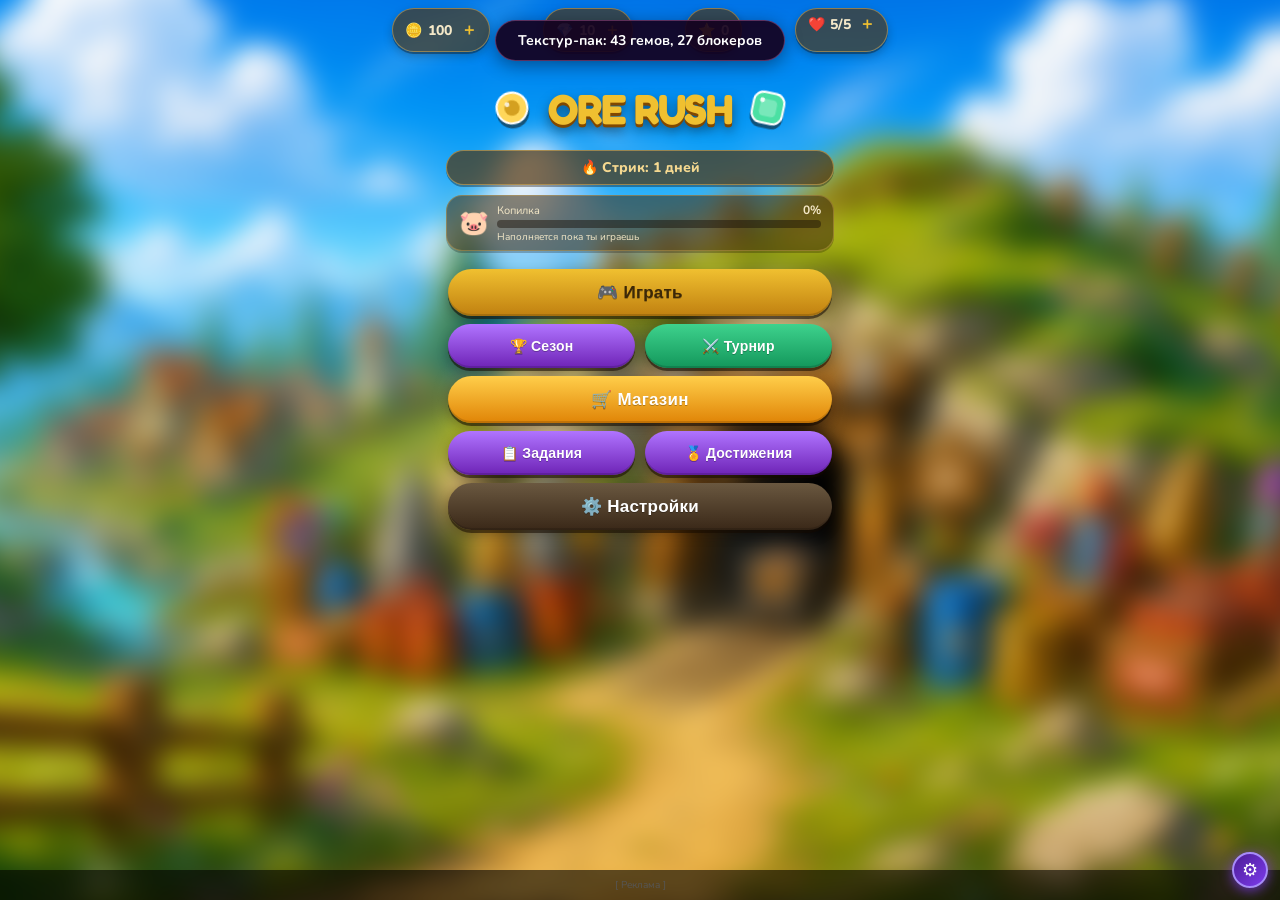
==== index.html @ 4056f562 "fix(physics): CCSS-exact falling timings from tweakdata.json - DROP_MS: 320 → 430ms, derived from wr" ====
﻿<!DOCTYPE html>
<html lang="ru">
<head>
<meta charset="UTF-8">
<meta name="viewport" content="width=device-width, initial-scale=1.0, maximum-scale=1.0, user-scalable=no, viewport-fit=cover">
<title>Ore Rush — Match-3 Excavation</title>
<link rel="preload" as="audio" href="audio/menubgm.ogg" type="audio/ogg">
<link rel="preload" as="audio" href="audio/levelbgm.ogg" type="audio/ogg">
<link rel="preconnect" href="https://fonts.googleapis.com">
<link rel="preconnect" href="https://fonts.gstatic.com" crossorigin>
<link href="https://fonts.googleapis.com/css2?family=Fredoka:wght@500;600;700&family=Nunito:wght@600;700;800;900&display=swap" rel="stylesheet">
<style>
/* ══════════════════════════════════
   GEM BLAST — Crystal Edition
   Тема: Кристаллы, самоцветы, волшебный свет
   ══════════════════════════════════ */
:root {
  --bg-deep:    #0a0804;
  --bg-mid:     #2c1a08;
  --bg-top:     #5c3820;
  --bg-cream:   #c89048;
  --c-primary:  #e8a020;
  --c-primary2: #b07810;
  --c-magenta:  #d46018;
  --c-magenta2: #8c3808;
  --c-gold:     #f0c030;
  --c-gold2:    #c08010;
  --c-green:    #4cd890;
  --c-green2:   #18a860;
  --c-purple:   #c060ff;
  --c-purple2:  #7030b0;
  --c-coral:    #ff6840;
  --c-coral2:   #c83010;
  --c-mint:     #40d0a0;
  --c-sky:      #4090d0;
  --c-cream:    #f4e8c8;
  --c-text:     #fff;
  --c-text-soft:#f4d890;
  --c-text-dark:#3c2808;
  --c-border:   rgba(200,160,80,.45);
  --c-topbar:   rgba(10,8,4,.94);
  --radius-btn: 999px;
  --shadow-glow: 0 6px 18px rgba(180,100,0,.5), inset 0 2px 0 rgba(255,255,255,.45), inset 0 -3px 0 rgba(80,40,0,.35);
  --bubble-shadow: 0 4px 0 rgba(80,40,0,.45), 0 10px 22px rgba(80,40,0,.35);
  /* Typography scale */
  --fs-xl: clamp(26px, 6.5vw, 40px);
  --fs-lg: clamp(18px, 5vw,   26px);
  --fs-md: clamp(14px, 3.8vw, 18px);
  --fs-sm: clamp(11px, 3vw,   14px);
  --fs-xs: clamp(9px,  2.5vw, 12px);
}

* { margin: 0; padding: 0; box-sizing: border-box; }
html, body {
  width: 100%; height: 100%;
  background: #0a0804;
  overflow: hidden;
  font-family: 'Nunito','Segoe UI',Arial,sans-serif;
  user-select: none;
  -webkit-user-select: none;
  overscroll-behavior: none;
  color: #fff;
}
#app {
  width: 100%; height: 100%;
  position: relative;
  background: transparent;
  overflow: hidden;
}
/* Горизонт-полоска убрана — слив цветов плавный, без артефакта */
#app { position: relative; z-index: 1; }
#game-bg {
  position: fixed; inset: -6%;
  z-index: 0;
  background-image: url('sprites/bg/main.png');
  background-size: cover;
  background-position: center;
  background-repeat: no-repeat;
  transition: filter 0.45s ease;
  will-change: filter;
}
#game-bg.blurred {
  filter: blur(14px);
}
canvas { display: block; touch-action: none; }
/* Rainbow Round canvas animation */
@keyframes rainbowHue { 0%{filter:hue-rotate(0deg) saturate(1.4)} 100%{filter:hue-rotate(360deg) saturate(1.4)} }
#game-canvas.rainbow-round { animation: rainbowHue 2.5s linear infinite; }

.screen {
  position: absolute; inset: 0;
  display: flex; flex-direction: column;
  align-items: center; justify-content: center;
  background: transparent;
  overflow-x: hidden;
  overflow-y: auto;
  -webkit-overflow-scrolling: touch;
  touch-action: pan-y;
  scrollbar-width: none;
  -ms-overflow-style: none;
}
.screen::-webkit-scrollbar { display: none; }
.screen.hidden { display: none !important; }

/* ── кнопки ── */
.btn {
  padding: 13px 26px; border-radius: var(--radius-btn);
  font-size: 17px; font-weight: 800; letter-spacing: .2px;
  border: none; cursor: pointer; margin: 5px;
  transition: transform 80ms, filter 80ms, box-shadow 80ms;
  white-space: nowrap; overflow: hidden; text-overflow: ellipsis;
  color: #fff;
  text-shadow: 0 1px 0 rgba(0,0,0,.25);
  box-shadow:
    0 3px 0 rgba(20,10,0,.55),
    0 5px 12px rgba(20,10,0,.28),
    inset 0 -2px 0 rgba(0,0,0,.15);
  position: relative;
}
.btn:active { transform: translateY(2px); box-shadow: 0 1px 0 rgba(20,10,0,.55), inset 0 -1px 0 rgba(0,0,0,.15); }
.btn-primary { background: linear-gradient(180deg,#f0c030 0%,#c08010 100%); color: #3c2808; }
.btn-green   { background: linear-gradient(180deg,#3ed28d 0%,#13975b 100%); }
.btn-gold    { background: linear-gradient(180deg,#ffce4a 0%,#e08406 100%); }
.btn-red     { background: linear-gradient(180deg,#ff6b7e 0%,#c91835 100%); }
.btn-blue    { background: linear-gradient(180deg,#b074ff 0%,#6e23b6 100%); }
.btn-gray    { background: linear-gradient(180deg,#6a5840 0%,#3a2818 100%); }
.btn-sm      { padding: 8px 16px; font-size: 14px; box-shadow: 0 2px 0 rgba(20,10,0,.55), inset 0 -1px 0 rgba(0,0,0,.15); }
.btn-disabled{ background:linear-gradient(180deg,#5a4828,#3a2810); color: rgba(255,255,255,.55); pointer-events:none; box-shadow: 0 2px 0 rgba(0,0,0,.25); }

/* ── шапка валюты ── */
/* ── шапка валюты ── */
.top-bar {
  position: sticky; top: 0; z-index: 20;
  width: 100%;
  background: transparent;
  display: flex; align-items: center; justify-content: space-between;
  padding: 10px 14px 6px; gap: 8px;
  border-bottom: none;
}
.cur-pill {
  display: flex; align-items: center; gap: 6px;
  background: rgba(80,50,10,.65);
  border-radius: 999px;
  border: 1.5px solid rgba(200,160,80,.6);
  padding: 5px 12px;
  color: #f4e8c8; font-size: 14px; font-weight: 800;
  cursor: pointer;
  box-shadow: 0 2px 0 rgba(20,10,0,.35), 0 4px 10px rgba(20,10,0,.25);
}
.cur-pill .plus { font-size: 16px; color: #f0c030; margin-left: 3px; font-weight: 900; }
.lives-timer { font-size: 9px; color: #f4d890; opacity: .75; display: block; text-align: center; white-space: nowrap; font-weight: 700; }

/* ── загрузка ── */
#screen-loading { justify-content: center; gap: 0; }
.logo {
  font-size: 56px; font-weight: 800;
  color: #f0c030;
  letter-spacing: -1px;
  text-shadow: 0 3px 0 #804800, 0 6px 14px rgba(20,10,0,.65);
}
.sub  { font-size: var(--fs-md); color: #f4d890; opacity: .95; margin: 16px 0 28px; font-weight: 700; letter-spacing:.5px; }
#loading-bar-wrap { width: 240px; height: 14px; background: rgba(20,10,0,.55); border-radius: 999px; overflow: hidden; border: 1px solid rgba(255,255,255,.3); }
#loading-bar { height: 100%; width: 0; background: linear-gradient(180deg,#ffd75a 0%,#e89008 100%); border-radius: 999px; transition: width .3s; }

/* ── меню ── */
#screen-menu { gap: 4px; justify-content: flex-start; }
.menu-hero { text-align: center; padding: 18px 0 10px; position: relative; display: flex; align-items: center; justify-content: center; gap: 8px; }
.menu-deco { width: 56px; height: 56px; filter: drop-shadow(0 4px 0 rgba(20,10,0,.50)); animation: menuDecoBob 3s ease-in-out infinite; flex-shrink: 0; }
.menu-deco-left  { animation-delay: 0s; transform: rotate(-12deg); }
.menu-deco-right { animation-delay: .8s; transform: rotate(12deg); }
@keyframes menuDecoBob { 0%,100%{translate:0 0} 50%{translate:0 -4px} }
.menu-title {
  font-size: 42px; font-weight: 800; letter-spacing: -1px;
  color: #f0c030;
  text-shadow: 0 3px 0 #804800, 0 6px 12px rgba(20,10,0,.5);
  display:inline-block;
}
/* Единая ширина для всего контента меню */
.menu-content-row {
  width: 100%; max-width: 420px; padding: 0 16px;
}
.menu-btns  {
  display: flex; flex-direction: column; align-items: stretch;
  width: 100%; max-width: 420px; padding: 8px 18px 16px;
  position: relative;
}
/* Мягкое сияние под колонкой кнопок — будто скопление света, не прямоугольная карточка */
.menu-btns::before {
  content: ""; position: absolute; inset: -10px -6px -16px -6px;
  background: radial-gradient(ellipse 70% 60% at 50% 50%, rgba(255,255,255,.16) 0%, rgba(255,255,255,0) 70%);
  pointer-events: none; z-index: -1;
}
.menu-btns .btn { width: 100%; margin: 4px 0; }
.menu-btns-2col { display: flex; gap: 10px; margin: 4px 0; }
.menu-btns-2col .btn { flex: 1; margin: 0; min-width: 0; white-space: normal; font-size: 14px; padding: 11px 8px; }

/* streak badge */
.streak-badge {
  background: linear-gradient(135deg,var(--c-primary),var(--c-primary2));
  border-radius: 20px; padding: 6px 20px; margin: 0 auto 6px;
  color: #fff; font-size: 14px; font-weight: bold; text-align: center;
  cursor: pointer; box-shadow: var(--shadow-glow);
}

/* ── экран заданий ── */
#screen-quests { justify-content: flex-start; }
.quests-page-wrap { width:100%; max-width:420px; padding:0 16px 24px; }
.quest-full-card {
  background:rgba(255,255,255,.07); border:1.5px solid rgba(244,114,182,.25);
  border-radius:16px; padding:14px 16px; margin-bottom:10px;
  display:flex; align-items:center; gap:14px;
}
.quest-full-card.done { border-color:#22c55e55; background:rgba(34,197,94,.08); }
.quest-full-card.claimed { opacity:.45; }
.qfc-icon { font-size:28px; flex-shrink:0; }
.qfc-body { flex:1; min-width:0; }
.qfc-title { font-size:14px; font-weight:700; color:#e2e8f0; margin-bottom:4px; }
.qfc-progress { font-size:var(--fs-xs); color:#d4b880; }
.qfc-bar { height:5px; background:#ffffff22; border-radius:3px; margin:5px 0; }
.qfc-bar-fill { height:5px; background:linear-gradient(90deg,#f9a8d4,#60a5fa); border-radius:3px; transition:width .4s; }
.qfc-reward { font-size:12px; color:#fbbf24; }
.quests-section-title {
  font-size:11px; color:#64748b; font-weight:700; letter-spacing:1px;
  text-transform:uppercase; padding:12px 0 6px;
}

/* ── уровни / эпизоды ── */
#screen-levels, #screen-episode { justify-content: flex-start; }
.levels-title { font-size: var(--fs-lg); color: #f0c030; font-weight: 800; text-align: center; padding: 16px 0 8px; text-shadow: 0 2px 0 #804800; }
.level-grid { display: grid; grid-template-columns: repeat(4,1fr); gap: 12px; padding: 4px 16px 16px; max-width: 380px; width: 100%; }

/* ── карта эпизодов / слои Земли ── */
.episode-map {
  display: grid; grid-template-columns: repeat(2,1fr);
  gap: 10px; padding: 8px 12px 80px;
  width: 100%; max-width: 380px; overflow-y: auto;
}
.episode-map.layers-mode {
  grid-template-columns: 1fr; gap: 0; padding: 6px 12px 80px;
}
.layer-card {
  width: 100%; border: none; cursor: pointer;
  padding: 10px 14px; text-align: left;
  display: flex; align-items: center; gap: 12px;
  border-radius: 0; border-bottom: 1px solid rgba(255,255,255,.07);
  transition: filter .12s;
}
.layer-card:first-child { border-radius: 12px 12px 0 0; }
.layer-card:last-child  { border-radius: 0 0 12px 12px; border-bottom: none; }
.layer-card:active:not(:disabled) { filter: brightness(1.35); }
.layer-card:disabled { opacity: .35; cursor: default; }
.lc-icon { font-size: 24px; flex-shrink: 0; width: 34px; text-align: center; }
.lc-body { flex: 1; min-width: 0; }
.lc-name { font-size: 13px; color: #fff; font-weight: 800; white-space: nowrap; overflow: hidden; text-overflow: ellipsis; }
.lc-sub  { font-size: 10px; color: rgba(255,255,255,.55); margin-top: 1px; }
.lc-bar-bg   { height: 3px; background: rgba(255,255,255,.15); border-radius: 2px; margin-top: 5px; }
.lc-bar-fill { height: 100%; border-radius: 2px; background: linear-gradient(90deg,#ffe066,#f59e0b); transition: width .4s; }
.lc-right { font-size: 15px; flex-shrink: 0; opacity: .75; }
.ep-card {
  border-radius: 16px; border: none; cursor: pointer;
  padding: 10px 12px 28px; text-align: left;
  display: flex; flex-direction: column; gap: 3px;
  background: linear-gradient(155deg,#5c3820 0%,#3a2010 100%);
  box-shadow: 0 3px 0 rgba(20,10,0,.55), 0 0 0 1.5px rgba(200,160,80,.35);
  transition: transform .1s, box-shadow .1s;
  min-height: 90px; position: relative;
}
.ep-card:active { transform: translateY(2px); box-shadow: 0 1px 0 rgba(20,10,0,.55); }
.ep-card.locked  { background: linear-gradient(155deg,#2a1e14 0%,#1a1008 100%); cursor: default; opacity:.7; }
.ep-card.partial { background: linear-gradient(155deg,#4a2a60 0%,#2a1040 100%); }
.ep-card.complete { background: linear-gradient(155deg,#1a5030 0%,#0e3018 100%); }
.ep-num  { font-size: 10px; color: rgba(255,255,255,.65); font-weight: 700; }
.ep-name { font-size: 13px; color: #fff; font-weight: 800; line-height: 1.25; }
.ep-types { font-size: 13px; margin-top: 2px; }
.ep-stars { font-size: 10px; color: #fff5b0; position: absolute; bottom: 7px; right: 10px; font-weight: 700; }
.level-btn {
  aspect-ratio: 1; border-radius: 18px; border: none; cursor: pointer;
  font-size: 20px; font-weight: 800; position: relative; overflow: hidden;
  display: flex; flex-direction: column; align-items: center; justify-content: center;
  transition: transform .1s;
  color: #fff;
  text-shadow: 0 1px 0 rgba(0,0,0,.35);
  box-shadow:
    0 3px 0 rgba(20,10,0,.55),
    inset 0 -2px 0 rgba(0,0,0,.15);
}
.level-btn:active { transform: translateY(2px); box-shadow: 0 1px 0 rgba(20,10,0,.55), inset 0 -1px 0 rgba(0,0,0,.15); }
.level-btn.unlocked { background: linear-gradient(180deg,#c89030 0%,#8a5808 100%); }
.level-btn.locked   { background: linear-gradient(180deg,#2a1e14 0%,#1a1008 100%); color: rgba(255,255,255,.40); cursor: default; box-shadow: 0 2px 0 rgba(0,0,0,.35); }
.level-btn.complete { background: linear-gradient(180deg,#3ed28d 0%,#13975b 100%); }
.level-btn.tier-hard     { box-shadow: 0 0 0 2.5px #ff8a3a, 0 4px 0 rgba(166,74,10,.6), inset 0 -2px 0 rgba(0,0,0,.15); }
.level-btn.tier-superhard { box-shadow: 0 0 0 2.5px #ff5a6e, 0 4px 0 rgba(160,16,48,.6), inset 0 -2px 0 rgba(0,0,0,.15); }
.level-btn.tier-ultrahard { box-shadow: 0 0 0 2.5px #c97bff, 0 4px 0 rgba(94,28,149,.65), inset 0 -2px 0 rgba(0,0,0,.15); }
.level-stars { font-size: 9px; color:#fff5b0; text-shadow: 0 1px 0 rgba(0,0,0,.4); }
.level-diff-badge { position:absolute; top:3px; left:4px; font-size:10px; line-height:1; pointer-events:none; }

/* ── пре-геймплей (с бустерами) ── */
#screen-pregame { justify-content: flex-start; }
.pg-wrap { width: 100%; max-width: 380px; padding: 12px 16px 24px; display: flex; flex-direction: column; align-items: center; gap: 10px; }
.pg-title { font-size: var(--fs-xl); font-weight: 900; color: #f0c030; text-shadow: 0 2px 0 #804800, 0 4px 0 #502800, 0 6px 18px rgba(20,10,0,.6); transform: rotate(-2deg); display:inline-block; }
.pg-level-lbl { font-size: 14px; color: #f4d890; }
.pg-goal-box { background: rgba(255,255,255,.05); border-radius: 16px; padding: 14px 20px; width: 100%; text-align: center; }
.pg-goal-type { font-size: 18px; font-weight: bold; color: #4ade80; margin-bottom: 4px; }
.pg-goal-desc { font-size: 14px; color: #ccc; }
.pg-moves-lbl { font-size: 13px; color: #f9a8d4; }

/* бустеры */
.boosters-title { font-size: var(--fs-sm); color: #d4b880; align-self: flex-start; }
.boosters-row { display: flex; gap: 10px; width: 100%; }
.booster-btn {
  flex: 1; background: rgba(255,255,255,.06); border-radius: 14px; border: 2px solid transparent;
  padding: 10px 4px; cursor: pointer; text-align: center;
  transition: border-color .15s, background .15s;
}
.booster-btn.selected { border-color: #ec4899; background: rgba(236,72,153,.15); }
.booster-btn .b-icon { font-size: 24px; }
.booster-btn .b-name { font-size: 11px; color:#ccc; margin-top: 2px; }
.booster-btn .b-cost { font-size: 11px; color:#f59e0b; }
.booster-btn .b-cost-crystal { color:#67e8f9; }

/* ── геймплей ── */
#screen-game { overflow: hidden; }
#hud {
  position: absolute; top: 0; left: 0; right: 0; z-index: 10;
  display: flex; flex-direction: column; gap: 0;
  background: linear-gradient(180deg, rgba(0,0,0,.60) 0%, rgba(0,0,0,.38) 100%);
  border-bottom: 1px solid rgba(255,255,255,.10);
  border-radius: 0 0 18px 18px;
  box-shadow: 0 4px 22px rgba(0,0,0,.50);
  overflow: hidden;
  color: #fff;
  pointer-events: none;
}
#hud::before {
  content: '';
  position: absolute; inset: -24px; z-index: -1;
  background-image: var(--panel-bg-img, url('sprites/bg/main.png'));
  background-size: cover; background-position: center;
  background-attachment: fixed;
  filter: blur(20px);
  pointer-events: none;
}
/* Строка 1 */
.hud-row1 {
  display: flex; align-items: center; justify-content: space-between;
  padding: 6px 12px 4px; gap: 6px;
}
.hud-lvlbadge {
  font-size: 11px; font-weight: 800; color: #3c2808;
  background: rgba(240,192,48,.90);
  border: 1.5px solid rgba(255,220,80,.95);
  border-radius: 999px;
  padding: 4px 10px; letter-spacing: .3px; white-space: nowrap;
  box-shadow: 0 2px 6px rgba(20,10,0,.35);
}
.hud-moves-box {
  display:flex; flex-direction:column; align-items:center;
  background: rgba(255,255,255,.18);
  border: 1.5px solid rgba(255,255,255,.35);
  border-radius: 14px;
  padding: 3px 10px;
  min-width: 48px;
  box-shadow: 0 2px 8px rgba(20,10,0,.35);
}
.hud-moves-lbl { font-size: var(--fs-xs); color:#d4b880; text-transform:uppercase; letter-spacing:.6px; font-weight:700; }
.hud-moves { font-size: var(--fs-xl); font-weight: 900; color: #fff; line-height:1; text-shadow: 0 2px 0 #804800; }
#hud-pause-btn  {
  pointer-events: all; cursor: pointer; font-size: 20px;
  background: rgba(255,255,255,.18);
  border: 1.5px solid rgba(255,255,255,.35);
  border-radius: 50%;
  width: 36px; height: 36px;
  display: flex; align-items: center; justify-content: center;
  box-shadow: 0 2px 8px rgba(20,10,0,.35);
  flex-shrink: 0;
}
#hud-ingame-boosters { display:none; }
.hud-bst-btn {
  background:rgba(255,255,255,0.16); border:1.5px solid rgba(255,255,255,0.30);
  border-radius:12px; padding:4px 6px; font-size:17px; cursor:pointer; position:relative;
  pointer-events:all; transition:transform .1s, background .1s; line-height:1;
  box-shadow: 0 2px 6px rgba(20,10,0,.28);
}
.hud-bst-btn:active { transform:scale(.9); }
.hud-bst-btn.active-booster { background:rgba(255,200,0,0.25); border-color:#f59e0b; box-shadow:0 0 10px #f59e0b; }
.hud-bst-btn span { font-size:9px; color:#ffe066; font-weight:bold; vertical-align:super; margin-left:1px; }
.hud-bst-btn { animation: floatIdle 2.5s ease-in-out infinite; }
#hbst-hammer     { animation-delay: 0s;   }
#hbst-shuffle    { animation-delay: 0.6s; }
#hbst-drill      { animation-delay: 1.2s; }
#hbst-drillclick { animation-delay: 1.8s; }
#hbst-swap       { animation-delay: 2.4s; }
/* Нижняя панель in-game бустеров */
#ingame-booster-bar {
  position: absolute; bottom: 0; left: 0; right: 0; z-index: 10;
  display: flex; align-items: center; justify-content: space-around;
  padding: 6px 8px max(8px, env(safe-area-inset-bottom));
  background: linear-gradient(0deg, rgba(0,0,0,.60) 0%, rgba(0,0,0,.38) 100%);
  border-top: 1px solid rgba(255,255,255,.10);
  border-radius: 18px 18px 0 0;
  box-shadow: 0 -4px 22px rgba(0,0,0,.50);
  overflow: hidden;
  pointer-events: none;
}
#ingame-booster-bar::before {
  content: '';
  position: absolute; inset: -24px; z-index: -1;
  background-image: var(--panel-bg-img, url('sprites/bg/main.png'));
  background-size: cover; background-position: center;
  background-attachment: fixed;
  filter: blur(20px);
  pointer-events: none;
}
#ingame-booster-bar .hud-bst-btn {
  pointer-events: all;
  display: flex; flex-direction: column; align-items: center; gap: 1px;
  padding: 7px 10px 5px;
  font-size: 22px;
  border-radius: 14px;
  min-width: 52px;
}
#ingame-booster-bar .hud-bst-btn span.bst-cnt {
  font-size: 10px; color: #ffe066; font-weight: 800;
  vertical-align: initial; margin-left: 0; line-height: 1;
}
#ingame-booster-bar .hud-bst-btn .bst-lbl {
  font-size: 9px; color: rgba(255,255,255,.65); line-height: 1;
  white-space: nowrap; letter-spacing: .2px;
}

/* Попап подтверждения покупки бустера */
#booster-confirm-overlay {
  display:none; position:fixed; inset:0; background:rgba(0,0,0,.55); z-index:500;
  align-items:flex-end; justify-content:center;
}
#booster-confirm-overlay.visible { display:flex; }
#booster-confirm-box {
  background:linear-gradient(160deg,var(--bg-deep),var(--bg-mid));
  border:1.5px solid var(--c-border); border-radius:20px 20px 0 0;
  padding:24px 20px 32px; width:100%; max-width:480px; text-align:center;
  animation:slideUp .25s ease;
}
#booster-confirm-box .bc-icon { font-size:40px; margin-bottom:8px; }
#booster-confirm-box .bc-title { font-size:17px; font-weight:700; color:#fff; margin-bottom:4px; }
#booster-confirm-box .bc-desc { font-size:13px; color:#aaa; margin-bottom:18px; }
#booster-confirm-box .bc-price { font-size:15px; color:#ffe066; font-weight:700; margin-bottom:18px; }
.bc-btn-row { display:flex; gap:10px; justify-content:center; }
.bc-btn { border:none; border-radius:14px; padding:12px 30px; font-size:15px; font-weight:700; cursor:pointer; }
.bc-btn-ok   { background:linear-gradient(135deg,#f59e0b,#ea580c); color:#fff; }
.bc-btn-no   { background:rgba(255,255,255,.1); color:#ccc; }
/* Попап доната */
#booster-donate-overlay {
  display:none; position:fixed; inset:0; background:rgba(0,0,0,.55); z-index:500;
  align-items:center; justify-content:center;
}
#booster-donate-overlay.visible { display:flex; }
#booster-donate-box {
  background:linear-gradient(160deg,var(--bg-deep),var(--bg-mid));
  border:1.5px solid var(--c-border); border-radius:20px;
  padding:28px 22px; width:88%; max-width:360px; text-align:center;
  animation:popIn .2s ease;
}
#booster-donate-box .bd-icon { font-size:44px; margin-bottom:8px; }
#booster-donate-box .bd-title { font-size:18px; font-weight:700; color:#fff; margin-bottom:6px; }
#booster-donate-box .bd-desc { font-size:13px; color:#aaa; margin-bottom:18px; }
.bd-packs { display:flex; gap:8px; justify-content:center; margin-bottom:16px; }
.bd-pack { background:rgba(255,255,255,.07); border:1.5px solid rgba(255,255,255,.15);
  border-radius:14px; padding:12px 16px; cursor:pointer; flex:1; max-width:90px; }
.bd-pack:hover { background:rgba(255,200,0,.15); border-color:#ffe066; }
.bd-pack .dp-gems { font-size:22px; }
.bd-pack .dp-coins { font-size:12px; color:#ffe066; font-weight:700; margin-top:4px; }
.bd-pack .dp-price { font-size:11px; color:#aaa; margin-top:2px; }
.bd-btn-close { border:none; background:rgba(255,255,255,.1); color:#ccc;
  border-radius:12px; padding:10px 28px; font-size:14px; cursor:pointer; }
@keyframes slideUp { from { transform:translateY(60px); opacity:0; } to { transform:translateY(0); opacity:1; } }
@keyframes popIn   { from { transform:scale(.85); opacity:0; } to { transform:scale(1);  opacity:1; } }

/* Строка 2: прогресс + цель + счёт */
.hud-row2 {
  display: flex; align-items: center; gap: 8px;
  padding: 2px 12px 10px;
}
#star-icons { display: flex; gap: 2px; font-size: 15px; flex-shrink: 0; }
#star-icons span { transition: text-shadow .3s, transform .3s; display: inline-block; }
#star-icons span.lit { text-shadow: 0 0 8px #ffd75a; transform: scale(1.2); }
#star-bar-wrap {
  flex: 1; height: 8px; border-radius: 4px; min-width: 40px;
  background: rgba(20,10,0,.55); overflow: hidden;
}
#star-bar { height: 100%; width: 0; background: linear-gradient(90deg,#ffd75a,#ff8a3a); transition: width .4s; border-radius: 4px; position: relative; overflow: hidden; }
#star-bar.shine::after { content:''; position:absolute; inset:0; background:linear-gradient(90deg,transparent,rgba(255,255,255,.55),transparent); background-size:200% 100%; animation:barShine .4s ease-out forwards; }
#goal-text {
  flex: 2; color:#fff; font-size: 13px; font-weight: 700;
  white-space: nowrap; overflow: hidden; text-overflow: ellipsis;
  transition: color .3s;
}
#goal-text.completed { color: #4be0a3; }
@keyframes objPop { 0%{transform:scale(1)} 40%{transform:scale(1.5)} 70%{transform:scale(0.92)} 100%{transform:scale(1)} }
#hud-obj-text.completed { color: #4ade80; animation: objPop .45s ease-out; }
.hud-score-inline {
  font-size: 16px; font-weight: 900; color: #ffd75a; white-space: nowrap; flex-shrink: 0;
  text-shadow: 0 1px 0 rgba(0,0,0,.4);
}

/* Убираем старые отдельные элементы */
#goal-bar-wrap { display: none; }
#goal-bar { display: none; }
#hud-level-row { display: none; }

/* Sidekick HUD bar */
#hud-sidekick {
  display: flex; align-items: center; gap: 6px;
  padding: 2px 12px 5px;
}
#hud-sk-icon { font-size: 18px; flex-shrink: 0; }
#hud-sk-bar-wrap {
  flex: 1; height: 6px; border-radius: 3px;
  background: rgba(255,255,255,0.15); overflow: hidden;
}
#hud-sk-bar {
  height: 100%; width: 0%;
  background: linear-gradient(90deg,#34d96f,#3aa8ff);
  border-radius: 3px; transition: width .3s;
}
@keyframes skFlash {
  0%   { opacity:1; transform:scale(1); }
  40%  { opacity:1; transform:scale(1.4); }
  70%  { opacity:1; transform:scale(0.9); }
  100% { opacity:1; transform:scale(1); }
}
#hud-sk-icon.sk-activate { animation: skFlash .5s ease-out; }

#combo-display {
  position: absolute; top: 44%; left: 50%; transform: translate(-50%,-50%);
  font-size: 52px; font-weight: 900; color: #ffe066;
  text-shadow: 0 0 24px #f59e0b;
  pointer-events: none; z-index: 20; opacity: 0; transition: opacity .15s;
}
#candy-comment {
  position: absolute; top: 32%; left: 50%; transform: translate(-50%,-50%) scale(1.2);
  font-size: 38px; font-weight: 900; color: #fff;
  pointer-events: none; z-index: 22; opacity: 0;
  transition: opacity 0.12s, transform 0.15s;
  text-align: center; white-space: nowrap;
  -webkit-text-stroke: 1px rgba(0,0,0,0.4);
}

#particle-canvas { position: absolute; inset: 0; pointer-events: none; z-index: 15; }

@keyframes bounce { from { transform: translateY(0); } to { transform: translateY(-10px); } }
@keyframes nearMissPulse { from { transform: scale(1); } to { transform: scale(1.08); } }
@keyframes clockShake {
  0%   { transform: rotate(0deg)    scaleX(1.00); }
  15%  { transform: rotate(-3.4deg) scaleX(0.99); }
  30%  { transform: rotate(3.4deg)  scaleX(1.09); }
  50%  { transform: rotate(-2deg)   scaleX(1.02); }
  70%  { transform: rotate(2deg)    scaleX(1.05); }
  90%  { transform: rotate(-0.8deg) scaleX(1.00); }
  100% { transform: rotate(0deg)    scaleX(1.00); }
}
@keyframes clockShakeStrong {
  0%   { transform: rotate(0deg)  scaleX(1.00); }
  15%  { transform: rotate(-5deg) scaleX(0.97); }
  30%  { transform: rotate(5deg)  scaleX(1.11); }
  50%  { transform: rotate(-3deg) scaleX(1.02); }
  70%  { transform: rotate(3deg)  scaleX(1.06); }
  90%  { transform: rotate(-1deg) scaleX(1.00); }
  100% { transform: rotate(0deg)  scaleX(1.00); }
}
.clock-shake        { animation: clockShake       0.98s ease-in-out; }
.clock-shake-strong { animation: clockShakeStrong 0.98s ease-in-out; color: #ff4444 !important; }
@keyframes fadeInScreen { from { opacity: 0; } to { opacity: 1; } }
@keyframes screenSlideUp   { from { transform:translateY(60px);  opacity:0; } to { transform:translateY(0); opacity:1; } }
@keyframes screenSlideDown { from { transform:translateY(-40px); opacity:0; } to { transform:translateY(0); opacity:1; } }
@keyframes screenSlideLeft { from { transform:translateX(60px);  opacity:0; } to { transform:translateX(0); opacity:1; } }
@keyframes screenPopIn     { from { transform:scale(.88) translateY(20px); opacity:0; } to { transform:scale(1) translateY(0); opacity:1; } }
.screen-slide-up   { animation: screenSlideUp   .32s cubic-bezier(.2,1,.4,1) both; }
.screen-slide-down { animation: screenSlideDown .32s cubic-bezier(.2,1,.4,1) both; }
.screen-slide-left { animation: screenSlideLeft .32s cubic-bezier(.2,1,.4,1) both; }
.screen-pop-in     { animation: screenPopIn     .35s cubic-bezier(.34,1.56,.64,1) both; }
@keyframes floatIdle { 0%,100% { transform:translateY(0); } 50% { transform:translateY(-3px); } }
@keyframes btnBounce { 0%{transform:scale(1)} 30%{transform:scale(1.15)} 60%{transform:scale(0.94)} 80%{transform:scale(1.05)} 100%{transform:scale(1)} }
@keyframes supersonicPulse { 0%,100%{box-shadow:0 0 12px #f59e0b,0 0 0 2px #f59e0b;} 50%{box-shadow:0 0 24px #ef4444,0 0 0 3px #ef4444;} }
#game-canvas.supersonic-active { animation: supersonicPulse 0.8s ease-in-out infinite; }
#supersonic-hud { display:none; position:absolute; top:2px; left:50%; transform:translateX(-50%); background:linear-gradient(135deg,#f59e0b,#ef4444); color:#fff; font-size:11px; font-weight:800; padding:2px 10px; border-radius:20px; z-index:20; pointer-events:none; text-shadow:0 1px 2px rgba(0,0,0,.5); }
@keyframes barShine { 0%{background-position:-100% 0} 100%{background-position:200% 0} }
@keyframes mascotBob { 0%,100%{transform:translateY(0)} 50%{transform:translateY(-4px)} }
@keyframes mascotPop { 0%{transform:scale(1)} 40%{transform:scale(1.3)} 100%{transform:scale(1)} }
@keyframes mascotJump { 0%,100%{transform:translateY(0)} 30%{transform:translateY(-15px)} 60%{transform:translateY(-8px)} }
@keyframes onFirePulse {
  0%,100% { transform: translate(-50%,-50%) scaleY(1); opacity:.85; }
  50%      { transform: translate(-50%,-50%) scaleY(2.2); opacity:.35; }
}
#on-fire-beam {
  position: absolute; left: 50%; top: 0; bottom: 0;
  transform: translate(-50%,-50%); width: 90px; pointer-events: none;
  z-index: 11; display: none;
  background: radial-gradient(ellipse at center, rgba(255,200,0,.28) 0%, transparent 70%);
  filter: blur(8px);
  animation: onFirePulse .4s ease-in-out infinite;
}
.screen-fadein { animation: fadeInScreen 0.2s ease-out; }

/* ── Квесты ── */
.quests-row { display:flex; gap:8px; width:100%; max-width:420px; padding:0 16px 8px; overflow-x:auto; scrollbar-width:none; -ms-overflow-style:none; touch-action:pan-x pan-y; }
.quests-row::-webkit-scrollbar { display:none; }
.quest-card { flex:0 0 auto; background:rgba(255,255,255,.08); border:1.5px solid #f472b644;
  border-radius:14px; padding:10px 12px; min-width:130px; max-width:150px; cursor:pointer; }
.quest-card.done { border-color:#22c55e88; background:rgba(34,197,94,.1); }
.quest-card.claimed { opacity:.45; }
.quest-icon { font-size:22px; }
.quest-title { font-size:12px; font-weight:700; color:#e2e8f0; margin:4px 0 2px; line-height:1.25; }
.quest-prog  { font-size:11px; color:#f9a8d4; }
.quest-bar   { height:4px; background:#ffffff22; border-radius:2px; margin-top:4px; }
.quest-bar-fill { height:4px; background:linear-gradient(90deg,#f9a8d4,#60a5fa); border-radius:2px; transition:width .4s; }
.quest-reward { font-size:11px; color:#fbbf24; margin-top:3px; }
.quests-title { font-size:13px; color:#94a3b8; font-weight:700; letter-spacing:1px;
  text-transform:uppercase; padding:2px 16px 0; width:100%; max-width:420px; }

/* ── Достижения toast ── */
#ach-toast { position:fixed; bottom:80px; left:50%; transform:translateX(-50%);
  background:linear-gradient(135deg,#7c3aed,#1d4ed8); color:#fff; border-radius:14px;
  padding:10px 18px; display:flex; align-items:center; gap:10px;
  font-size:14px; font-weight:700; box-shadow:0 4px 20px #0008;
  opacity:0; transition:opacity .3s; pointer-events:none; z-index:300; white-space:nowrap; }
#ach-toast.show { opacity:1; }
#ach-toast .ach-icon { font-size:22px; }

/* ── Пигги-банк ── */
.piggy-wrap { width:100%; max-width:420px; padding:0 16px 2px; }
.piggy-bar-row { display:flex; align-items:center; gap:8px; background:rgba(255,255,255,.07);
  border-radius:14px; padding:6px 12px; border:1.5px solid #f59e0b44; cursor:pointer; }
.piggy-bar-row:hover { background:rgba(245,158,11,.12); }
.piggy-emoji { font-size:24px; }
.piggy-bar-bg { flex:1; height:8px; background:#ffffff22; border-radius:4px; overflow:hidden; }
.piggy-bar-fill { height:8px; background:linear-gradient(90deg,#f59e0b,#ef4444); border-radius:4px; transition:width .5s; }
.piggy-label { font-size:12px; color:#fbbf24; font-weight:700; min-width:30px; text-align:right; }

/* ── Модальные офферы ── */
.offer-modal { position:fixed; inset:0; background:rgba(0,0,0,.75); z-index:400;
  display:flex; align-items:center; justify-content:center; opacity:0;
  transition:opacity .25s; pointer-events:none; }
.offer-modal.show { opacity:1; pointer-events:auto; }
.offer-box { background:linear-gradient(160deg,#1e1b4b,#312e81); border:2px solid #7c3aed;
  border-radius:20px; padding:24px; max-width:320px; width:90%; text-align:center;
  box-shadow:0 8px 40px #0008; }
.offer-box h2 { color:#ffe066; font-size:22px; margin:0 0 6px; }
.offer-box p  { color:#cbd5e1; font-size:13px; margin:0 0 12px; }
.offer-items  { display:flex; justify-content:center; gap:14px; margin:12px 0; }
.offer-item   { display:flex; flex-direction:column; align-items:center; gap:4px; }
.offer-item span:first-child { font-size:28px; }
.offer-item span:last-child  { font-size:11px; color:#f9a8d4; font-weight:700; }
.offer-timer  { font-size:13px; color:#f87171; font-weight:700; margin-bottom:10px; }

/* ── Re-engagement ── */
.reeng-modal { position:fixed; inset:0; background:rgba(0,0,0,.8); z-index:500;
  display:flex; align-items:center; justify-content:center; opacity:0;
  transition:opacity .25s; pointer-events:none; }
.reeng-modal.show { opacity:1; pointer-events:auto; }
.reeng-box { background:linear-gradient(160deg,#064e3b,#065f46); border:2px solid #10b981;
  border-radius:20px; padding:28px 24px; max-width:300px; width:88%; text-align:center; }
.reeng-box h2 { color:#6ee7b7; font-size:24px; margin:0 0 8px; }
.reeng-box p  { color:#a7f3d0; font-size:14px; margin:0 0 16px; }
.reeng-reward { font-size:36px; margin:8px 0; }

#pause-overlay {
  position: absolute; inset: 0; background: rgba(0,0,0,.55);
  backdrop-filter: blur(8px); -webkit-backdrop-filter: blur(8px);
  display: flex; flex-direction: column; align-items: center; justify-content: center;
  gap: 14px; z-index: 50;
}
#pause-overlay.hidden { display: none; }
#pause-overlay h2 { color: #fff; font-size: 32px; text-shadow: 0 2px 0 #804800, 0 4px 14px rgba(20,10,0,.60); transform: rotate(-2deg); display:inline-block; }
.pause-settings-box { background:rgba(0,0,0,.45); border-radius:14px; padding:14px 18px; width:min(88vw,300px); box-sizing:border-box; display:flex; flex-direction:column; gap:10px; }
.pause-setting-row { display:flex; align-items:center; gap:8px; flex-wrap:nowrap; }
.pause-setting-row label { flex:none; color:#e2e8f0; font-size:13px; white-space:nowrap; }
.pause-setting-row input[type=range] { flex:1; min-width:0; accent-color:#a855f7; }
.pause-setting-row span { color:#ffe066; font-size:12px; flex:0 0 34px; text-align:right; }

/* ── победа / поражение ── */
.result-screen { gap: 10px; text-align: center; }
/* lose screen bottom-sheet minimized state */
#screen-lose { transition: transform 0.3s cubic-bezier(.25,.8,.25,1); }
#screen-lose.minimized { transform: translateY(calc(100% - 60px)) !important; border-radius: 20px 20px 0 0; }
#win-glow-canvas { position:fixed;inset:0;z-index:-1;pointer-events:none; }
.win-tier-hard .result-title   { color:#fb923c; text-shadow:0 0 20px rgba(249,115,22,.5); }
.win-tier-super .result-title  { color:#f87171; text-shadow:0 0 20px rgba(239,68,68,.5); }
.win-tier-ultra .result-title  { color:#c084fc; text-shadow:0 0 24px rgba(168,85,247,.6); }
.result-title   { font-size: 42px; font-weight: 900; color: #f0c030; text-shadow: 0 2px 0 #804800, 0 4px 0 #402400, 0 8px 18px rgba(20,10,0,.7); transform: rotate(-2deg); display:inline-block; }
.result-sub     { font-size: 16px; color: #f4e8c8; font-weight:700; }
.stars-row      { font-size: 50px; letter-spacing: 8px; display:flex; justify-content:center; gap:8px; }
.reward-row     { font-size: 16px; color: #4ade80; margin: 2px 0; }
.win-star       { display:inline-block; transform:scale(0); opacity:0; transition:none; }
.win-star.earned { animation: starFlight .7s cubic-bezier(.2,1.2,.4,1) forwards; }
.win-star.empty  { opacity:.3; transform:scale(1); }
@keyframes starFlight {
  0%   { transform:scale(0) translateY(80px) rotate(-180deg); opacity:0; }
  30%  { transform:scale(2.4) translateY(-30px) rotate(60deg); opacity:1; }
  70%  { transform:scale(1.1) translateY(4px) rotate(-10deg); }
  85%  { transform:scale(0.88) rotate(5deg); }
  100% { transform:scale(1) translateY(0) rotate(0); opacity:1; }
}
@keyframes starLand {
  0%   { transform:scale(3.5) translateY(-20px); opacity:0; }
  55%  { transform:scale(1.15) translateY(0);    opacity:1; }
  75%  { transform:scale(0.88); }
  90%  { transform:scale(1.06); }
  100% { transform:scale(1);    opacity:1; }
}
@keyframes starPulse {
  0%,100% { text-shadow:0 0 8px #f59e0b,0 0 20px #f59e0b; }
  50%     { text-shadow:0 0 40px #fff,0 0 20px #ffe066; }
}
@keyframes eocPulse {
  0%,100% { box-shadow:0 0 8px rgba(167,139,250,.4); opacity:.9; }
  50%      { box-shadow:0 0 22px rgba(167,139,250,.9); opacity:1; }
}
.level-btn.eoc-gate {
  background:linear-gradient(135deg,#1e1b4b,#2d1b4e);
  border:2px dashed #a78bfa; color:#c4b5fd;
  flex-direction:column; gap:2px; font-size:20px;
  animation:eocPulse 2s ease-in-out infinite;
}
@keyframes winStarBounce {
  0%   { transform:scale(1); }
  40%  { transform:scale(1.55); }
  70%  { transform:scale(0.9); }
  100% { transform:scale(1); }
}
#win-total-stars {
  display:none; text-align:center; font-size:18px; font-weight:700; color:#ffe066;
  letter-spacing:2px; margin:4px 0; transition:color .2s;
}
@keyframes heartBreak {
  0%   { transform:scale(1);    filter:drop-shadow(0 0 0px #ef4444); }
  20%  { transform:scale(1.15); filter:drop-shadow(0 0 12px #ef4444); }
  35%  { transform:scale(0.9);  filter:drop-shadow(0 0 6px #ef4444); }
  50%  { transform:scale(1.08); filter:drop-shadow(0 0 18px #ef4444); }
  70%  { transform:scale(1) rotate(-5deg); }
  85%  { transform:scale(1) rotate(4deg); }
  100% { transform:scale(1) rotate(0);    filter:drop-shadow(0 0 4px #ef4444); }
}
#lose-heart.breaking { animation: heartBreak 1.4s ease-in-out forwards; }

.lose-buy-block {
  background: rgba(255,255,255,.05); border-radius: 18px;
  padding: 16px; margin: 6px 0; min-width: 270px; text-align: center;
}
.lose-buy-title { color: #fff5e0; font-size: 15px; margin-bottom: 10px; }
.lose-countdown { font-size: 11px; color: #f9a8d4; margin-top: 6px; }
@keyframes winNextPulse {
  0%,100% { box-shadow: 0 0 0 0 rgba(255,224,102,.7); }
  50%     { box-shadow: 0 0 0 10px rgba(255,224,102,0); }
}
#btn-next-level.pulsing { animation: winNextPulse 1.2s ease-out infinite; }
.win-score-ticker { font-size: 22px; font-weight: 900; color: #4ade80; margin: 2px 0; }

/* ── магазин ── */
#screen-shop { justify-content: flex-start; }
.shop-wrap { width: 100%; max-width: 420px; padding-bottom: 24px; }
.shop-title { font-size: 26px; font-weight: 900; color: #fff; text-shadow: 0 2px 0 #804800, 0 4px 14px rgba(20,10,0,.60); text-align: center; padding: 14px 0 10px; }

.tabs { display: flex; gap: 4px; padding: 0 12px 10px; }
.tab-btn {
  flex: 1; padding: 9px 4px; border-radius: 10px; border: none; cursor: pointer;
  font-size: 12px; font-weight: bold;
  background: rgba(255,255,255,.07); color: rgba(255,255,255,.80);
  transition: background .15s, color .15s;
}
.tab-btn.active { background: linear-gradient(135deg,var(--c-primary),var(--c-primary2)); color: #fff; }

.tab-content { display: none; padding: 0 12px; }
.tab-content.active { display: block; }

.shop-grid { display: grid; grid-template-columns: 1fr 1fr; gap: 10px; }
.shop-card {
  background: rgba(255,255,255,.06); border-radius: 16px;
  padding: 16px 10px; text-align: center;
  display: flex; flex-direction: column; align-items: center; gap: 6px;
  border: 2px solid transparent; transition: border-color .15s;
}
.shop-card.featured { border-color: #f59e0b; }
.shop-card .sc-icon   { font-size: 32px; }
.shop-card .sc-amount { font-size: 18px; font-weight: bold; color: #fff; }
.shop-card .sc-price  { font-size: 12px; color: #f9a8d4; }
.shop-card .sc-badge  { font-size: 10px; background: #f59e0b; color: #000; border-radius: 6px; padding: 1px 6px; font-weight: bold; }

.shop-wide-card {
  background: rgba(255,255,255,.06); border-radius: 16px;
  padding: 16px; margin-bottom: 10px;
  display: flex; align-items: center; gap: 14px;
}
.shop-wide-card .swc-icon   { font-size: 40px; flex-shrink: 0; }
.shop-wide-card .swc-body   { flex: 1; }
.shop-wide-card .swc-title  { font-size: 16px; font-weight: bold; color: #fff; }
.shop-wide-card .swc-desc   { font-size: 12px; color: #f9a8d4; margin-top: 2px; }
/* timed offers */
.timed-offer-card {
  background: linear-gradient(135deg,rgba(245,158,11,.18),rgba(239,68,68,.18));
  border: 2px solid #f59e0b; border-radius: 16px; padding: 14px 12px;
  display: flex; align-items: center; gap: 10px; margin-bottom: 10px;
  position: relative; overflow: hidden;
}
.timed-offer-card::before { content:''; position:absolute; inset:0; background:linear-gradient(90deg,transparent,rgba(255,200,0,.07),transparent); background-size:200% 100%; animation:barShine 2.5s ease-in-out infinite; }
.toc-badge { position:absolute; top:6px; right:8px; font-size:10px; font-weight:800; background:#ef4444; color:#fff; border-radius:6px; padding:1px 6px; }
.toc-timer { font-size:11px; color:#f59e0b; font-weight:bold; margin-top:2px; }
.toc-timer.last-chance { color:#ef4444; animation:nearMissPulse 0.8s ease-in-out infinite alternate; }
.toc-old-price { font-size:11px; color:rgba(255,255,255,.65); text-decoration:line-through; margin-right:4px; }

/* ── настройки ── */
#screen-settings { gap: 0; justify-content: flex-start; }
.settings-wrap { width: 100%; max-width: 360px; padding: 16px; display: flex; flex-direction: column; gap: 12px; }
.settings-title { font-size: 26px; font-weight: 900; color: #fff; text-shadow: 0 2px 0 #804800, 0 4px 14px rgba(20,10,0,.60); text-align: center; padding: 12px 0; }
.setting-row { display: flex; align-items: center; justify-content: space-between; color: #fff; font-size: 17px; background: rgba(255,255,255,.05); border-radius: 12px; padding: 12px 16px; }
.toggle { width: 52px; height: 28px; border-radius: 14px; border: none; cursor: pointer; font-size: 11px; font-weight: bold; transition: background .2s; }
.toggle.on  { background: #4ade80; color: #000; }
.toggle.off { background: #555; color: #fff; }

/* ── попапы (модалки) ── */
.popup-overlay {
  position: fixed; inset: 0; background: rgba(0,0,0,.75);
  display: flex; align-items: center; justify-content: center;
  z-index: 100;
}
.popup-overlay.hidden { display: none; }
.popup-box {
  background: linear-gradient(160deg,var(--bg-mid),var(--bg-deep)); border-radius: 24px;
  padding: 28px 24px; max-width: 340px; width: 90%;
  text-align: center; display: flex; flex-direction: column; gap: 12px;
  box-shadow: 0 0 60px rgba(255,95,158,.35);
  border: 1px solid var(--c-border);
}
.popup-title { font-size: 24px; font-weight: 900; color: #fff; text-shadow: 0 2px 0 #804800; }
.popup-sub   { font-size: 14px; color: #f9a8d4; }

/* Ежедневная награда */
.daily-days { display: flex; gap: 6px; flex-wrap: wrap; justify-content: center; }
.daily-day {
  width: 40px; height: 52px; border-radius: 10px;
  background: rgba(255,255,255,.07);
  display: flex; flex-direction: column; align-items: center; justify-content: center;
  font-size: 10px; color: #ccc; gap: 2px;
  border: 2px solid transparent;
}
.daily-day.today   { border-color: #ffe066; background: rgba(255,224,102,.12); }
.daily-day.claimed { background: rgba(74,222,128,.12); border-color: #4ade80; color: #4ade80; }
.daily-day.past    { opacity: .4; }
.daily-day .dd-num { font-size: 9px; }
.daily-day .dd-reward { font-size: 11px; }
/* Рарность карточек */
.daily-day.rarity-common    { border-color: #9ca3af; }
.daily-day.rarity-uncommon  { border-color: #4ade80; }
.daily-day.rarity-rare      { border-color: #60a5fa; }
.daily-day.rarity-epic      { border-color: #a855f7; }
.daily-day.rarity-legendary { border-color: #fbbf24; box-shadow:0 0 10px rgba(251,191,36,.5); }
.daily-day.today.rarity-legendary { background:rgba(251,191,36,.12); }
@keyframes dailyPop { 0%{transform:scale(.5);opacity:0} 60%{transform:scale(1.15)} 100%{transform:scale(1);opacity:1} }
.daily-day.pop { animation: dailyPop .4s cubic-bezier(.34,1.56,.64,1); }
/* Летящие числа */
@keyframes flyUp { 0%{transform:translateY(0);opacity:1} 100%{transform:translateY(-60px);opacity:0} }
.fly-reward { position:fixed; font-size:18px; font-weight:900; color:#fbbf24; pointer-events:none; z-index:9999; animation:flyUp .9s ease-out forwards; }
.daily-reward-big  { font-size: 36px; }
.daily-reward-text { font-size: 18px; font-weight: bold; color: #4ade80; }

/* Стрик */
.streak-popup-flame { font-size: 52px; }
.streak-num { font-size: 42px; font-weight: 900; color: #f59e0b; }
.streak-label { font-size: 14px; color: #f9a8d4; margin-bottom: 14px; }
.streak-chain {
  display: flex; gap: 6px; justify-content: center; flex-wrap: wrap;
  margin: 10px 0 16px;
}
.streak-day-card {
  display: flex; flex-direction: column; align-items: center;
  background: rgba(255,255,255,.07); border: 1.5px solid rgba(255,255,255,.12);
  border-radius: 12px; padding: 8px 6px; min-width: 44px; position: relative;
  transition: transform .15s;
}
.streak-day-card.done {
  background: rgba(245,158,11,.18); border-color: #f59e0b;
}
.streak-day-card.today {
  background: rgba(245,158,11,.35); border-color: #fcd34d;
  box-shadow: 0 0 12px rgba(245,158,11,.55);
  transform: scale(1.1);
}
.streak-day-card .sd-day { font-size: 9px; color: #aaa; text-transform: uppercase; }
.streak-day-card .sd-icon { font-size: 20px; line-height: 1.2; }
.streak-day-card .sd-text { font-size: 8px; color: #ffe066; font-weight: 700; text-align:center; }
.streak-day-card .sd-check { position:absolute; top:-6px; right:-6px; background:#22c55e;
  border-radius:50%; width:16px; height:16px; font-size:10px; display:flex;
  align-items:center; justify-content:center; color:#fff; }
.streak-day-card.rarity-common    { border-color:#9ca3af; }
.streak-day-card.rarity-uncommon  { border-color:#4ade80; }
.streak-day-card.rarity-rare      { border-color:#60a5fa; }
.streak-day-card.rarity-epic      { border-color:#a855f7; }
.streak-day-card.rarity-legendary { border-color:#fbbf24; box-shadow:0 0 10px rgba(251,191,36,.5); }

/* No-lives popup */
.no-lives-timer { font-size: 32px; font-weight: bold; color: #38bdf8; }

/* ══ Сезонный пропуск ══ */
#screen-season { justify-content: flex-start; }
.season-wrap { width: 100%; max-width: 420px; padding-bottom: 32px; }
.season-title { font-size: 24px; font-weight: 900; color: #fff; text-shadow: 0 2px 0 #804800; text-align: center; padding: 14px 0 4px; }
.season-timer { text-align: center; font-size: 13px; color: #f9a8d4; margin-bottom: 10px; }
.season-xp-bar-wrap { margin: 0 12px 14px; background: rgba(255,255,255,.08); border-radius: 8px; height: 18px; overflow: hidden; position: relative; }
.season-xp-bar { height: 100%; background: linear-gradient(90deg,var(--c-primary),var(--c-primary2)); transition: width .4s; }
.season-xp-label { position: absolute; inset: 0; display: flex; align-items: center; justify-content: center; font-size: 11px; color: #fff; font-weight: bold; }

.season-tracks { display: grid; grid-template-columns: 1fr 1fr; gap: 8px; padding: 0 12px; }
.season-track { border-radius: 14px; overflow: hidden; background: rgba(255,255,255,.45); box-shadow: 0 2px 10px rgba(20,10,0,.18); }
.season-track-head {
  padding: 10px 12px; font-size: 14px; font-weight: bold; text-align: center;
  background: rgba(255,255,255,.25); color: #2d1048;
}
.season-track-head.premium { background: linear-gradient(135deg,#f59e0b,#d97706); color: #000; }

.season-reward {
  display: flex; align-items: center; gap: 8px;
  padding: 8px 10px; border-bottom: 1px solid rgba(0,0,0,.06);
  font-size: 12px; color: #2d1048; position: relative;
  background: rgba(255,255,255,.55);
}
.season-reward.locked   { opacity: .45; }
.season-reward.claimed  { color: #16a34a; background: rgba(220,255,230,.6); }
.season-reward.claimable { background: rgba(74,222,128,.20); cursor: pointer; }
.season-reward.claimable:active { opacity: .7; }
.season-reward .sr-icon  { font-size: 18px; flex-shrink: 0; }
.season-reward .sr-lvl   { font-size: 9px; color: #7c3aed; position: absolute; top: 3px; right: 6px; font-weight: 700; }
.season-reward .sr-check { margin-left: auto; color: #16a34a; }

.season-buy-btn-wrap { padding: 14px 12px 0; }

/* ══ Турнир ══ */
#screen-tournament { justify-content: flex-start; }
.tourn-wrap { width: 100%; max-width: 420px; padding-bottom: 32px; }
.tourn-title { font-size: 24px; font-weight: 900; color: #fff; text-shadow: 0 2px 0 #804800; text-align: center; padding: 14px 0 4px; }
.tourn-timer { text-align: center; font-size: 13px; color: #f9a8d4; margin-bottom: 10px; }
.tourn-my-score { text-align: center; font-size: 18px; color: #fff; font-weight: bold; margin-bottom: 8px; }

.tourn-table { width: 100%; padding: 0 12px; display: flex; flex-direction: column; gap: 5px; }
.tourn-row {
  display: flex; align-items: center; gap: 10px;
  background: rgba(255,255,255,.72); border-radius: 12px;
  padding: 10px 14px; font-size: 14px; color: #2d1048;
  box-shadow: 0 1px 4px rgba(20,10,0,.15);
}
.tourn-row.me     { background: rgba(255,95,158,.30); color: #1e0828; border: 1.5px solid rgba(255,95,158,.6); }
.tourn-row.top1   { background: rgba(255,220,0,.30); }
.tourn-row.top2   { background: rgba(200,200,200,.50); }
.tourn-row.top3   { background: rgba(210,140,60,.25); }
.tourn-rank  { width: 26px; font-weight: bold; text-align: center; }
.tourn-name  { flex: 1; }
.tourn-score { font-weight: bold; color: #b45309; }
.tourn-prize { font-size: 12px; color: #16a34a; margin-left: 4px; }

/* ══ Попап: конец турнира ══ */
.tourn-end-rank { font-size: 52px; font-weight: 900; color: #ffe066; }

/* ── Crystal overrides ── */
.menu-title, .result-title, .pg-title, .logo, .popup-title,
.levels-title, .shop-title, .settings-title, .season-title, .tourn-title,
#pause-overlay h2 {
  font-family: 'Fredoka','Nunito','Segoe UI',Arial,sans-serif;
}
/* Hidden helpers */
.streak-badge.hidden { display: none !important; }
.menu-title { white-space: nowrap; }

/* Streak badge — компактнее */
.streak-badge {
  background: rgba(80,50,10,.70);
  border: 1px solid rgba(200,160,80,.65);
  color: #f4d890;
  font-weight: 800;
  border-radius: 999px;
  padding: 7px 18px;
  box-shadow: 0 2px 0 rgba(20,10,0,.35);
}

/* Piggy & quest cards */
.piggy-bar-row {
  background: rgba(60,40,10,.55);
  border: 1px solid rgba(200,160,80,.45);
  border-radius: 16px;
  box-shadow: 0 2px 0 rgba(20,10,0,.25);
  color: #f4e8c8;
}
.piggy-wrap span { color: #f4e8c8 !important; }
.piggy-bar-bg { background: rgba(20,12,4,.45); }
.piggy-bar-fill { background: linear-gradient(90deg,#f0c030,#d46018); }
.piggy-label { color: #f0c030; }

.quest-card, .quest-full-card {
  background: rgba(255,255,255,.10);
  border: 1px solid rgba(255,255,255,.22);
  border-radius: 16px;
}
.quest-full-card.done { background: rgba(75,224,163,.16); border-color: rgba(75,224,163,.55); }
.qfc-title, .quest-title { color: #fff; }
.qfc-progress, .quest-prog { color: rgba(255,255,255,0.80); text-shadow: 0 1px 2px rgba(20,10,0,.50); }
.qfc-bar { background: rgba(20,12,4,.55); }
.qfc-bar-fill, .quest-bar-fill { background: linear-gradient(90deg,#f0c030,#d46018); }
.qfc-reward, .quest-reward { color: #f4e8c8; }
.quests-section-title { color: #f4d890; text-shadow: 0 1px 2px rgba(20,10,0,.55); }
.quests-title { color: #f4d890; text-shadow: 0 1px 2px rgba(20,10,0,.55); }

/* Booster buttons */
.booster-btn {
  background: rgba(30,18,8,.55);
  border: 2px solid rgba(200,160,80,.30);
  border-radius: 16px;
  box-shadow: 0 2px 8px rgba(20,10,0,.35);
}
.booster-btn.selected {
  border-color: #f0c030;
  background: rgba(240,192,48,.20);
}
.booster-btn .b-name { color: #f4e8c8; font-size: 12px; text-shadow: 0 1px 2px rgba(20,10,0,.55); }
.booster-btn .b-cost { font-size: 12px; text-shadow: 0 1px 2px rgba(20,10,0,.45); }
.booster-btn .b-cost-crystal { color: #a5f3fc; text-shadow: 0 1px 2px rgba(0,60,90,.55); }
.boosters-title { color: #f4d890; text-shadow: 0 1px 2px rgba(20,10,0,.55); font-weight: 800; font-size: 15px; }

/* In-game booster buttons */
.hud-bst-btn {
  background: rgba(255,255,255,.14);
  border: 1.5px solid rgba(255,255,255,.28);
  border-radius: 10px;
  box-shadow: none;
}

/* HUD goal text + score */
.pg-goal-box {
  background: rgba(255,255,255,.10);
  border: 1px solid rgba(255,255,255,.22);
  border-radius: 18px;
  box-shadow: none;
}
.pg-goal-type { color: #fff; text-shadow: 0 2px 0 #804800; }
.pg-goal-desc { color: #fff; text-shadow: 0 1px 2px rgba(20,10,0,.60); }
.pg-level-lbl, .pg-moves-lbl { color: #fff; text-shadow: 0 1px 2px rgba(20,10,0,.60); font-weight: 700; font-size: 15px; }
.pg-title { font-weight: 800; }

/* Settings rows */
.setting-row { background: rgba(255,255,255,.10); border: 1px solid rgba(255,255,255,.22); border-radius: 16px; }

/* Dialogs */
#booster-confirm-box, #booster-donate-box,
#quit-level-overlay > div, #unlock-screen-box {
  background: linear-gradient(180deg,#a01c63 0%,#5e0d3c 100%);
  border: 1px solid rgba(255,200,225,.35);
  box-shadow: 0 12px 32px rgba(0,0,0,.5);
}
.bc-btn-ok { background: linear-gradient(180deg,#ffce4a,#e08406); box-shadow: 0 3px 0 rgba(20,10,0,.55); }
.bc-btn-no { background: rgba(255,255,255,.16); color:#fff; }
.bd-pack { background: rgba(255,255,255,.10); border: 1px solid rgba(255,255,255,.22); }
.bd-pack:hover { background: rgba(255,215,90,.18); border-color: #ffd75a; }
.bd-pack .dp-coins, #booster-confirm-box .bc-price { color: #fff5b0; }
.bd-btn-close { background: rgba(255,255,255,.16); color: #fff; }

/* Pause overlay */
.pause-settings-box { background: rgba(20,10,0,.65); border: 1px solid rgba(255,255,255,.22); border-radius: 16px; }
.pause-setting-row label { color: #fff; font-weight: 700; }
.pause-setting-row span { color: #ffd2ea; }
.pause-setting-row input[type=range] { accent-color: #f0c030; }
#pause-overlay { backdrop-filter: none; -webkit-backdrop-filter: none; background: rgba(50,8,32,.85); }

/* Daily / skin selectors */
.daily-day.today { border-color: #ffd75a; background: rgba(255,215,90,.16); }
.streak-day-card .sd-text { color: #fff5b0; }
/* Pre-game responsive */
#screen-pregame, #screen-menu, #screen-levels, #screen-episode, #screen-quests,
#screen-achievements, #screen-shop, #screen-settings,
#screen-season, #screen-tournament { padding-bottom: 60px; }

/* Win glow canvas sits on top of the dark overlay */
#win-glow-canvas { z-index: 0; mix-blend-mode: screen; }
/* Result screen sheet */
.screen { color: #fff; }
/* Pre-game rainbow-streak label: white + purple glow so it reads on light gradient */
#pg-rainbow-streak { color: #fff !important; text-shadow: 0 0 8px #c084fc, 0 1px 2px rgba(20,10,0,.65) !important; }
/* Popup subtitles & streak label: #f9a8d4 gives only 2.6:1 on the popup gradient top */
.popup-sub, .streak-label { color: rgba(255,255,255,0.88); }
/* Daily-day cards: #ccc at 10px gives <3:1; white-ish is readable */
.daily-day { color: rgba(255,255,255,0.80); }
/* Season / tournament timers: #f9a8d4 on transparent screens = low contrast */
.season-timer, .tourn-timer { color: rgba(255,255,255,0.88); text-shadow: 0 1px 2px rgba(20,10,0,.60); }
/* Shop cards: price/desc in #f9a8d4 on near-transparent card over body gradient */
.shop-card .sc-price, .shop-wide-card .swc-desc { color: rgba(255,255,255,0.85); text-shadow: 0 1px 2px rgba(20,10,0,.50); }
/* Booster confirm desc: #aaa gives 3.2:1 on top of the dark-pink dialog gradient */
#booster-confirm-box .bc-desc { color: rgba(255,255,255,0.82); }

/* ══ Шаг 5: Safe area / мобайл адаптив ══ */
.top-bar {
  padding-top: max(8px, env(safe-area-inset-top));
  padding-left: max(12px, env(safe-area-inset-left));
  padding-right: max(12px, env(safe-area-inset-right));
}
.screen {
  padding-bottom: env(safe-area-inset-bottom);
}
#screen-game {
  padding-bottom: 0; /* канвас занимает всё */
}

/* Минимальный размер касания 44px */
.btn { min-height: 44px; }
.tab-btn { min-height: 44px; }
.cur-pill { min-height: 44px; }

/* Шрифты через clamp на маленьких экранах */
@media (max-width: 360px) {
  .btn { font-size: clamp(13px, 3.8vw, 17px); padding: 10px 16px; }
  .menu-title { font-size: clamp(30px, 9vw, 42px); }
  .level-grid { gap: 8px; padding: 0 10px 10px; }
  .level-btn { font-size: 14px; }
  .shop-grid { gap: 7px; }
  .popup-box { padding: 20px 16px; }
}

/* ПК / широкий экран — #app уже ограничен 480px, overrides не нужны */
@media (min-width: 700px) {
  .level-grid { grid-template-columns: repeat(5,1fr); }
}

/* Landscape на телефоне */
@media (orientation: landscape) and (max-height: 520px) {
  .menu-hero { padding: 8px 0 6px; }
  .menu-btns .btn { margin: 3px; padding: 8px 20px; font-size: 14px; min-height: 38px; }
  .menu-btns { padding-bottom: 8px; }
  .pg-wrap { padding: 6px 16px 10px; gap: 6px; }
  .pg-title { font-size: 20px; }
  .pg-goal-box { padding: 8px 14px; }
  .levels-title { padding: 8px 0 4px; font-size: 18px; }
  .level-grid { gap: 6px; padding: 0 10px 8px; }
  .settings-wrap { gap: 8px; padding: 10px; }
  #hud { padding: 3px 12px; }
  #hud .hud-moves { font-size: 20px; }
  #hud .hud-score { font-size: 14px; }
  .hud-row1 { padding: 3px 10px 2px; }
  .hud-row2 { padding: 1px 10px 3px; }
}
/* Широкий экран (планшет/десктоп) */
@media (min-width: 900px) {
  #app { max-width: 520px; margin: 0 auto; }
}

/* ══ Шаг 5: Онбординг (подсказка на 1-3 уровнях) ══ */
#onboarding-tip {
  position: absolute;
  bottom: 18%;
  left: 50%;
  transform: translateX(-50%);
  background: rgba(30,6,48,.93);
  border: 1px solid var(--c-border);
  border-radius: 16px;
  padding: 14px 20px;
  text-align: center;
  color: #fff;
  font-size: 15px;
  z-index: 25;
  pointer-events: none;
  max-width: 280px;
  width: 80%;
  box-shadow: var(--shadow-glow);
  animation: obFadeIn .4s ease;
}
#onboarding-tip.hidden { display: none; }
.ob-hand {
  font-size: 32px;
  display: block;
  margin-bottom: 6px;
  animation: obSwing .8s infinite alternate;
}
@keyframes obSwing {
  from { transform: rotate(-20deg) translate(-4px, 0); }
  to   { transform: rotate(20deg)  translate(4px, -6px); }
}
@keyframes obFadeIn {
  from { opacity: 0; transform: translateX(-50%) translateY(12px); }
  to   { opacity: 1; transform: translateX(-50%) translateY(0); }
}

</style>
  <script src="levels.js"></script>
</head>
<body>
<div id="game-bg"></div>
<div id="app">

<!-- ══ ЗАГРУЗКА ══ -->
<div id="screen-loading" class="screen">
  <svg viewBox="0 0 120 120" style="width:96px;height:96px;margin-bottom:8px;filter:drop-shadow(0 6px 0 rgba(20,10,0,.50));animation:menuDecoBob 2.2s ease-in-out infinite;">
    <circle cx="60" cy="60" r="46" fill="#d4a020" stroke="#fff" stroke-width="4"/>
    <circle cx="60" cy="60" r="26" fill="#ffd75a"/>
    <circle cx="60" cy="60" r="10" fill="#fff"/>
    <circle cx="48" cy="48" r="6" fill="#fff" opacity=".55"/>
  </svg>
  <div class="logo">ORE RUSH</div>
  <div class="sub">Match-3 Excavation</div>
  <div id="loading-bar-wrap"><div id="loading-bar"></div></div>
</div>

<!-- ══ ГЛАВНОЕ МЕНЮ ══ -->
<div id="screen-menu" class="screen hidden">
  <div class="top-bar" id="menu-top-bar">
    <div class="cur-pill" onclick="showScreen('shop')">🪙 <span id="m-coins">0</span><span class="plus">＋</span></div>
    <div class="cur-pill" onclick="showScreen('shop')">💎 <span id="m-crystals">0</span><span class="plus">＋</span></div>
    <div class="cur-pill" style="cursor:default;">⭐ <span id="m-total-stars">0</span></div>
    <div class="cur-pill" onclick="openNoLivesPopup()" style="flex-direction:column;align-items:center;padding:4px 12px;gap:1px;">
      <div style="display:flex;align-items:center;gap:5px;">❤️ <span id="m-lives">5</span><span class="plus">＋</span></div>
      <span id="m-lives-timer" class="lives-timer"></span>
    </div>
  </div>

  <div class="menu-hero">
    <svg class="menu-deco menu-deco-left" viewBox="0 0 80 80" aria-hidden="true">
      <circle cx="40" cy="40" r="22" fill="#ffd75a" stroke="#fff" stroke-width="3"/>
      <circle cx="40" cy="40" r="11" fill="#d4a020"/>
      <circle cx="34" cy="34" r="3.5" fill="#fff" opacity=".8"/>
    </svg>
    <div class="menu-title">ORE RUSH</div>
    <svg class="menu-deco menu-deco-right" viewBox="0 0 80 80" aria-hidden="true">
      <rect x="18" y="18" width="44" height="44" rx="14" fill="#4be0a3" stroke="#fff" stroke-width="3"/>
      <rect x="28" y="28" width="24" height="24" rx="6" fill="#fff" opacity=".25"/>
      <circle cx="30" cy="30" r="3.5" fill="#fff" opacity=".9"/>
    </svg>
  </div>

  <!-- Стрик -->
  <div class="menu-content-row">
    <div class="streak-badge hidden" id="streak-badge" onclick="openStreakPopup()">
      🔥 Стрик: <span id="streak-count-badge">0</span> дней
    </div>
  </div>

  <!-- Последний трофей  -->
  <div id="m-last-trophy" style="display:none;font-size:12px;color:#3c2808;text-align:center;font-weight:700;cursor:pointer;margin:-4px 0 4px;animation:winStarBounce .5s ease-out;" onclick="showScreen('achievements')"></div>

  <!-- Пигги-банк -->
  <div class="piggy-wrap">
    <div class="piggy-bar-row" id="piggy-row" onclick="openPiggyModal()" title="Копилка — копится пока ты играешь!">
      <span class="piggy-emoji" id="piggy-row-emoji">🐷</span>
      <div style="flex:1;display:flex;flex-direction:column;gap:2px;">
        <div style="display:flex;justify-content:space-between;align-items:center;">
          <span style="font-size:11px;color:#aaa;">Копилка</span>
          <span class="piggy-label" id="piggy-label">0%</span>
        </div>
        <div class="piggy-bar-bg"><div class="piggy-bar-fill" id="piggy-fill-bar" style="width:0%"></div></div>
        <span style="font-size:10px;color:#94a3b8;" id="piggy-sub-label">Наполняется пока ты играешь</span>
      </div>
    </div>
  </div>

  <div class="menu-btns">
    <button class="btn btn-primary" onclick="showLevels()" data-i18n="play">🎮 Играть</button>
    <div class="menu-btns-2col">
      <button class="btn btn-blue" onclick="showScreen('season')" data-i18n="season_btn">🏆 Сезон</button>
      <button class="btn btn-green" onclick="showScreen('tournament')" data-i18n="tournament_btn" style="position:relative;">
        ⚔️ Турнир
        <span id="menu-event-timer" style="display:none;font-size:10px;opacity:.85;position:absolute;bottom:5px;right:10px;line-height:1;"></span>
      </button>
    </div>
    <button class="btn btn-gold" onclick="showScreen('shop')" data-i18n="shop_btn">🛒 Магазин</button>
    <div class="menu-btns-2col">
      <button class="btn btn-blue" style="position:relative;overflow:visible;" onclick="showScreen('quests')">
        📋 Задания
        <span id="quest-notif-badge" style="display:none;position:absolute;top:-8px;right:-8px;min-width:20px;height:20px;background:#ef4444;color:#fff;font-size:11px;font-weight:800;border-radius:10px;border:2px solid #1e0828;line-height:16px;text-align:center;padding:0 4px;box-sizing:content-box;z-index:1;"></span>
      </button>
      <button class="btn btn-blue" onclick="showScreen('achievements')">🏅 Достижения</button>
    </div>
    <button class="btn btn-gray" onclick="showScreen('settings')" data-i18n="settings_btn">⚙️ Настройки</button>
  </div>
</div>

<!-- ══ ЗАДАНИЯ ══ -->
<div id="screen-quests" class="screen hidden" style="justify-content:flex-start;">
  <div class="top-bar">
    <button class="btn btn-gray btn-sm" onclick="showScreen('menu')" style="margin:0;padding:5px 12px;font-size:13px;">← Назад</button>
    <div style="font-size:17px;font-weight:900;color:#fff;flex:1;text-align:center;text-shadow:0 2px 0 #804800,0 0 8px rgba(200,160,40,.4);">📋 Задания</div>
    <div class="cur-pill">🪙 <span id="qst-coins">0</span></div>
    <div class="cur-pill">💎 <span id="qst-crystals">0</span></div>
    <div class="cur-pill">❤️ <span id="qst-lives">5</span></div>
  </div>
  <div class="quests-page-wrap" style="padding-bottom:24px;">
    <div class="quests-section-title">Ежедневные</div>
    <div id="quests-daily-full"></div>
    <div class="quests-section-title" style="margin-top:12px;">На неделю</div>
    <div id="quests-weekly-full"></div>
    <div id="quests-timer" style="text-align:center;padding:16px 0 4px;color:#fff;font-size:13px;text-shadow:0 1px 2px rgba(20,10,0,.60);"></div>
  </div>
</div>

<!-- ══ ДОСТИЖЕНИЯ ══ -->
<div id="screen-achievements" class="screen hidden" style="justify-content:flex-start;">
  <div class="top-bar">
    <button class="btn btn-gray btn-sm" onclick="showScreen('menu')" style="margin:0;padding:5px 12px;font-size:13px;">← Назад</button>
    <div style="font-size:17px;font-weight:900;color:#fff;flex:1;text-align:center;text-shadow:0 2px 0 #804800,0 0 8px rgba(200,160,40,.4);">🏅 Достижения</div>
    <div class="cur-pill">🪙 <span id="ach-coins">0</span></div>
    <div class="cur-pill">💎 <span id="ach-crystals">0</span></div>
  </div>
  <div class="quests-page-wrap" style="width:100%;max-width:440px;padding-bottom:24px;">
    <div id="achievements-progress-bar" style="margin-bottom:12px;"></div>
    <div id="achievements-list"></div>
  </div>
</div>


<!-- ══ УРОВНИ / СЛОИ ЗЕМЛИ ══ -->
<div id="screen-levels" class="screen hidden" style="justify-content:flex-start;">
  <div class="top-bar">
    <button id="lvl-back-btn" class="btn btn-gray btn-sm" onclick="showScreen('menu')" style="margin:0;padding:5px 12px;font-size:13px;">← Назад</button>
    <div id="lvl-screen-title" style="font-size:17px;font-weight:900;color:#fff;flex:1;text-align:center;text-shadow:0 2px 0 #804800,0 0 8px rgba(200,160,40,.4);">Выбор уровня</div>
    <div class="cur-pill">🪙 <span id="lvl-coins">0</span></div>
    <div class="cur-pill">❤️ <span id="lvl-lives">5</span></div>
  </div>

  <div class="episode-map" id="episode-map" style="margin-top:4px;"></div>
</div>

<!-- ══ ЭКРАН ЭПИЗОДА ══ -->
<div id="screen-episode" class="screen hidden" style="justify-content:flex-start;">
  <div class="top-bar">
    <button class="btn btn-gray btn-sm" onclick="goBackToLayer()" style="margin:0;padding:5px 12px;font-size:13px;">← Назад</button>
    <div id="ep-title" style="font-size:16px;font-weight:900;color:#fff;flex:1;text-align:center;text-shadow:0 2px 0 #804800;">Эпизод</div>
    <div class="cur-pill">🪙 <span id="ep-coins">0</span></div>
    <div class="cur-pill">❤️ <span id="ep-lives">5</span></div>
  </div>
  <div class="level-grid" id="episode-level-grid" style="margin-top:8px;"></div>
</div>

<!-- ══ ПРЕ-ГЕЙМПЛЕЙ ══ -->
<div id="screen-pregame" class="screen hidden">
  <div class="top-bar">
    <button class="btn btn-gray btn-sm" onclick="goBackToLevels()" style="margin:0;padding:5px 12px;font-size:13px;" data-i18n="back">← Назад</button>
    <div style="flex:1;"></div>
    <div class="cur-pill">🪙 <span id="pg-coins">0</span></div>
    <div class="cur-pill">💎 <span id="pg-crystals">0</span></div>
    <div class="cur-pill">❤️ <span id="pg-lives">5</span></div>
  </div>
  <div class="pg-wrap">
    <div class="pg-level-lbl" id="pg-level-lbl">Уровень 1</div>
    <div id="pg-rainbow-streak" style="display:none;font-size:13px;color:#c084fc;letter-spacing:0.3px;margin-top:-4px;"></div>
    <div class="pg-title" data-i18n="ready">Готовы?</div>
    <div class="pg-goal-box">
      <div class="pg-goal-type" id="pg-goal-type"></div>
      <div class="pg-goal-desc" id="pg-goal-desc"></div>
    </div>
    <div class="pg-moves-lbl" id="pg-moves-lbl"></div>

    <div class="boosters-title" data-i18n="boosters_lbl">Бустеры (перед уровнем):</div>
    <div class="boosters-row" id="boosters-row"></div>

    <button class="btn btn-primary" style="width:100%" onclick="startLevel()" data-i18n="start">▶ Начать!</button>
  </div>
</div>

<!-- ══ ГЕЙМПЛЕЙ ══ -->
<div id="screen-game" class="screen hidden">
  <!-- Единый HUD блок -->
  <div id="hud">
    <!-- Строка 1: уровень | ходы | бустеры | пауза -->
    <div class="hud-row1">
      <span id="hud-mascot" style="font-size:22px;animation:mascotBob 2s ease-in-out infinite;cursor:default;user-select:none;flex-shrink:0;">⛏️</span>
      <span id="hud-level-num" class="hud-lvlbadge">Ур. 1</span>
      <div class="hud-moves-box">
        <span class="hud-moves-lbl">ходов</span>
        <span class="hud-moves" id="hud-moves">20</span>
      </div>
      <div id="hud-ingame-boosters"></div>
      <div id="hud-pause-btn" onclick="togglePause()">⏸</div>
    </div>
    <!-- Строка 2: цель + прогресс звёзд + счёт -->
    <div class="hud-row2">
      <div id="star-icons"><span id="star-1">☆</span><span id="star-2">☆</span><span id="star-3">☆</span></div>
      <div id="star-bar-wrap"><div id="star-bar" style="width:0%"></div></div>
      <div id="goal-text"></div>
      <div class="hud-score-inline" id="hud-score">0</div>
    </div>
    <!-- secondary objective counter -->
    <div id="hud-obj-row" style="display:none;justify-content:center;align-items:center;gap:6px;padding:0 12px 3px;font-size:12px;font-weight:700;color:#f9a8d4;">
      <span id="hud-obj-text"></span>
    </div>
    <!-- Buff Buddies bar  -->
    <div id="buff-bar-row" style="display:none;align-items:center;gap:6px;padding:2px 12px 4px;">
      <span style="font-size:12px;">💥</span>
      <div style="flex:1;height:5px;border-radius:3px;background:rgba(255,255,255,.15);overflow:hidden;">
        <div id="buff-bar-fill" style="height:100%;width:0%;background:linear-gradient(90deg,#f59e0b,#ef4444);border-radius:3px;transition:width .3s;"></div>
      </div>
      <button id="buff-nuke-btn" onclick="activateBuffNuke()" style="display:none;font-size:14px;background:linear-gradient(135deg,#f59e0b,#ef4444);border:none;border-radius:8px;padding:2px 8px;color:#fff;font-weight:bold;cursor:pointer;pointer-events:all;">НЮК!</button>
    </div>
    <!-- Sidekick bar -->
    <div id="hud-sidekick" style="display:none;">
      <span id="hud-sk-icon">🐢</span>
      <div id="hud-sk-bar-wrap"><div id="hud-sk-bar"></div></div>
    </div>
  </div>
  <canvas id="game-canvas"></canvas>
  <div id="supersonic-hud">⚡ СУПЕРСОНИК! ×<span id="supersonic-moves">5</span></div>
  <div id="on-fire-beam"></div>
  <div id="combo-display"></div>
  <div id="candy-comment"></div>
  <div id="rainbow-round-banner" style="display:none;position:absolute;top:50%;left:50%;transform:translate(-50%,-50%) scale(0);z-index:35;background:linear-gradient(135deg,rgba(200,0,255,0.92),rgba(0,100,255,0.92));color:#fff;font-size:18px;font-weight:900;padding:10px 22px;border-radius:16px;border:2.5px solid rgba(255,255,255,0.5);box-shadow:0 0 24px rgba(200,0,255,0.7);text-align:center;pointer-events:none;white-space:nowrap;"></div>
  <canvas id="particle-canvas"></canvas>
  <div id="onboarding-tip" class="hidden">
    <span class="ob-hand">👆</span>
    <div id="ob-text"></div>
  </div>
  <!-- Нижняя панель бустеров (как в CCSS) -->
  <div id="ingame-booster-bar">
    <button class="hud-bst-btn" id="hbst-hammer"     onclick="activateInGameBooster('hammer')"     title="Молоток">⛏️<span class="bst-cnt" id="hbst-hammer-cnt">0</span><span class="bst-lbl">Молоток</span></button>
    <button class="hud-bst-btn" id="hbst-shuffle"    onclick="activateInGameBooster('shuffle')"    title="Перемешать">🔀<span class="bst-cnt" id="hbst-shuffle-cnt">0</span><span class="bst-lbl">Мешать</span></button>
    <button class="hud-bst-btn" id="hbst-drill"      onclick="activateInGameBooster('drill')"      title="Дрель">🔩<span class="bst-cnt" id="hbst-drill-cnt">0</span><span class="bst-lbl">Дрель</span></button>
    <button class="hud-bst-btn" id="hbst-drillclick" onclick="activateInGameBooster('drillclick')" title="Дрель по клику">🎯<span class="bst-cnt" id="hbst-drillclick-cnt">0</span><span class="bst-lbl">Дрель ×</span></button>
    <button class="hud-bst-btn" id="hbst-swap"       onclick="activateInGameBooster('swap')"       title="Поменять местами">↔️<span class="bst-cnt" id="hbst-swap-cnt">0</span><span class="bst-lbl">Своп</span></button>
    <button class="hud-bst-btn" id="hbst-supersonic" onclick="activateSupersonic()" title="Суперсоник" style="display:none;">🚀<span class="bst-cnt">!</span><span class="bst-lbl">Соник</span></button>
  </div>
  <div id="pause-overlay" class="hidden">
    <h2 data-i18n="pause">⏸ Пауза</h2>
    <div class="pause-settings-box">
      <div class="pause-setting-row">
        <label>🎵 Музыка</label>
        <input type="range" min="0" max="100" value="80" id="slider-music"
               oninput="setPauseVol('music',this.value)">
        <span id="slider-music-val">80%</span>
      </div>
      <div class="pause-setting-row">
        <label>🔊 Звук</label>
        <input type="range" min="0" max="100" value="80" id="slider-sfx"
               oninput="setPauseVol('sfx',this.value)">
        <span id="slider-sfx-val">80%</span>
      </div>
      <div class="pause-setting-row">
        <label>📳 Вибрация</label>
        <button class="toggle" id="pause-toggle-vibro" onclick="togglePauseVibro()">ВКЛ</button>
      </div>
    </div>
    <button class="btn btn-primary" onclick="togglePause()" data-i18n="resume">▶ Продолжить</button>
    <button class="btn btn-gray"    onclick="confirmQuitLevel()" data-i18n="to_menu">🏠 В меню</button>
  </div>
</div>

<!-- ══ ДИАЛОГ ВЫХОДА ИЗ УРОВНЯ ══ -->
<div id="quit-level-overlay" style="display:none;position:fixed;inset:0;background:rgba(0,0,0,.7);backdrop-filter:blur(6px);z-index:200;display:flex;align-items:center;justify-content:center;display:none;">
  <div style="background:linear-gradient(145deg,#2a0845,#4a1065);border-radius:20px;padding:24px 28px;text-align:center;max-width:280px;border:1px solid rgba(255,140,210,.3);box-shadow:0 8px 40px rgba(0,0,0,.6);">
    <div style="font-size:28px;margin-bottom:8px;">🚪</div>
    <div style="font-size:18px;font-weight:900;color:#fff;margin-bottom:6px;text-shadow:0 2px 0 #804800;">Выйти из уровня?</div>
    <div id="quit-loss-warning" style="font-size:13px;color:#ef4444;font-weight:700;margin-bottom:10px;display:none;"></div>
    <div id="quit-progress-note" style="font-size:13px;color:#f9a8d4;margin-bottom:14px;"></div>
    <div style="display:flex;flex-direction:column;gap:8px;">
      <button class="btn btn-primary btn-sm" onclick="closeQuitDialog()" style="width:100%;font-size:15px;padding:12px 20px;">Продолжить</button>
      <button class="btn btn-gray btn-sm"    onclick="doQuitToMenu()"    style="width:100%;font-size:14px;padding:10px 20px;">🏠 В меню</button>
    </div>
  </div>
</div>

<!-- ══ ПОПАП ПОДТВЕРЖДЕНИЯ БУСТЕРА ══ -->
<div id="booster-confirm-overlay" onclick="if(event.target===this)hideBoosterConfirm()">
  <div id="booster-confirm-box">
    <div class="bc-icon" id="bc-icon">🔨</div>
    <div class="bc-title" id="bc-title">Молоток</div>
    <div class="bc-desc" id="bc-desc">Уничтожает любую фишку</div>
    <div class="bc-price" id="bc-price">Стоимость: 50 🪙</div>
    <div class="bc-btn-row">
      <button class="bc-btn bc-btn-no"  onclick="hideBoosterConfirm()">Отмена</button>
      <button class="bc-btn bc-btn-ok"  id="bc-buy-btn" onclick="confirmBoosterBuy()">Купить</button>
    </div>
  </div>
</div>

<!-- ══ UNLOCK SCREEN  ══ -->
<div class="popup-overlay hidden" id="unlock-screen-overlay" onclick="if(event.target===this)hideUnlockScreen()">
  <div id="unlock-screen-box" style="background:linear-gradient(160deg,var(--bg-mid),var(--bg-deep));border-radius:24px;padding:32px 24px;max-width:340px;width:90%;text-align:center;display:flex;flex-direction:column;align-items:center;gap:14px;box-shadow:0 0 60px rgba(255,95,158,.4);">
    <div id="us-icon" style="font-size:64px;opacity:0;transform:scale(0);transition:none;">🎁</div>
    <div id="us-title" style="font-size:22px;font-weight:900;color:#fff;text-shadow:0 2px 0 #804800;opacity:0;transform:translateY(20px);transition:none;"></div>
    <div id="us-desc" style="font-size:14px;color:var(--c-text-soft);opacity:0;transition:none;line-height:1.5;"></div>
    <button id="us-btn" onclick="hideUnlockScreen()" style="opacity:0;transform:scale(0);transition:none;background:linear-gradient(135deg,var(--c-primary),var(--c-primary2));color:#fff;border:none;border-radius:50px;padding:12px 36px;font-size:16px;font-weight:700;cursor:pointer;box-shadow:var(--shadow-glow);">Отлично!</button>
  </div>
</div>

<!-- ══ ПОПАП ДОНАТА (не хватает монет) ══ -->
<div id="booster-donate-overlay" onclick="if(event.target===this)hideBoosterDonate()">
  <div id="booster-donate-box">
    <div class="bd-icon">💎</div>
    <div class="bd-title">Нужно больше монет!</div>
    <div class="bd-desc">Пополни запасы, чтобы продолжить</div>
    <div class="bd-packs">
      <div class="bd-pack" onclick="buyCoins(500)">
        <div class="dp-gems">🪙</div>
        <div class="dp-coins">500</div>
        <div class="dp-price">бесплатно</div>
      </div>
      <div class="bd-pack" onclick="buyCoins(2000)">
        <div class="dp-gems">💰</div>
        <div class="dp-coins">2 000</div>
        <div class="dp-price">реклама</div>
      </div>
      <div class="bd-pack" onclick="buyCoins(10000)">
        <div class="dp-gems">💎</div>
        <div class="dp-coins">10 000</div>
        <div class="dp-price">$0.99</div>
      </div>
    </div>
    <button class="bd-btn-close" onclick="hideBoosterDonate()">Закрыть</button>
  </div>
</div>

<!-- ══ ПОБЕДА ══ -->
<div id="screen-win" class="screen result-screen hidden">
  <canvas id="win-glow-canvas"></canvas>
  <div class="result-title" data-i18n="win">🎉 Победа!</div>
  <div class="stars-row" id="win-stars">
    <span class="win-star" id="win-star-1">☆</span>
    <span class="win-star" id="win-star-2">☆</span>
    <span class="win-star" id="win-star-3">☆</span>
  </div>
  <div id="win-star-labels" style="display:flex;justify-content:center;gap:16px;font-size:11px;color:#f9a8d4;margin:-4px 0 4px;min-width:200px;"></div>
  <div id="win-total-stars"></div>
  <div id="win-first-attempt" style="display:none;font-size:13px;font-weight:700;letter-spacing:1px;color:#fde68a;text-shadow:0 0 12px #f59e0b;margin:2px 0;animation:winStarBounce .5s ease-out"></div>
  <div class="reward-row" id="win-reward">+50 🪙</div>
  <div class="win-score-ticker" id="win-score-ticker">0</div>
  <div class="result-sub"  id="win-score"></div>
  <div id="win-btns" style="display:flex;flex-direction:column;align-items:center;opacity:0;transition:opacity .35s;pointer-events:none;">
    <button class="btn btn-primary" id="btn-next-level" onclick="nextLevel()" data-i18n="next_level">Следующий ▶</button>
    <button class="btn btn-gray" onclick="showScreen('menu')" data-i18n="to_menu">🏠 В меню</button>
  </div>
</div>

<!-- ══ ПОРАЖЕНИЕ ══ -->
<div id="screen-lose" class="screen result-screen hidden">
  <!-- drag handle для bottom-sheet свайпа -->
  <div id="lose-drag-handle" style="width:40px;height:4px;border-radius:2px;background:rgba(255,255,255,.3);margin:0 auto 12px;cursor:grab;touch-action:none;"></div>
  <!-- lives remaining -->
  <div id="lose-lives-row" style="font-size:13px;color:#f9a8d4;font-weight:700;margin-bottom:4px;"></div>
  <div id="lose-heart" class="result-title" style="font-size:64px;line-height:1;">💔</div>
  <div class="result-title" id="lose-title" style="font-size:28px;margin-top:4px;">Почти!</div>
  <div class="result-sub" id="lose-sub">Ходы закончились</div>
  <div id="lose-near-miss" style="display:none;font-size:22px;font-weight:900;color:#ffe066;text-shadow:0 0 18px #f59e0b;margin:6px 0 2px;animation:nearMissPulse 0.8s ease-in-out infinite alternate;">ТАК БЛИЗКО! 🔥</div>
  <div id="lose-progress-hint" style="display:none;font-size:13px;color:#f9a8d4;margin-bottom:6px;"></div>
  <div id="lose-progress-bar-wrap" style="display:none;width:220px;margin:4px 0 10px;">
    <div style="font-size:12px;color:#f9a8d4;margin-bottom:4px;text-align:center;" id="lose-progress-label"></div>
    <div style="background:rgba(255,255,255,.12);border-radius:20px;height:12px;overflow:hidden;">
      <div id="lose-progress-bar" style="height:100%;width:0%;background:linear-gradient(90deg,#a855f7,#f59e0b);border-radius:20px;transition:width .5s cubic-bezier(.2,1,.4,1);"></div>
    </div>
  </div>
  <div id="lose-actions" style="display:flex;flex-direction:column;align-items:center;width:100%;opacity:0;transition:opacity .35s;pointer-events:none;">
    <div class="lose-buy-block" id="lose-buy-block">
      <div class="lose-buy-title">Хотите продолжить?</div>
      <button class="btn btn-gold  btn-sm" id="btn-buy-moves" onclick="buyMoreMoves()">+5 ходов — 30 💎</button>
      <button class="btn btn-green btn-sm" onclick="watchAdMoves()" id="btn-ad-moves">📺 Реклама → +5 ходов</button>
      <button class="btn btn-blue  btn-sm" onclick="buyContinueCrystals()" style="font-size:13px;">Продолжить — 2 💎</button>
      <div class="lose-countdown" id="lose-countdown"></div>
    </div>
    <div id="lose-retry-tip" style="display:none;font-size:12px;color:#c4b5e0;background:rgba(255,255,255,.08);border-radius:14px;padding:8px 14px;max-width:240px;margin:0 auto 4px;text-align:center;line-height:1.4;"></div>
    <button class="btn btn-primary" onclick="retryLevel()">🔄 Ещё раз</button>
    <button class="btn btn-gold btn-sm" onclick="skipLevel()" style="font-size:13px;">⏭️ Пропустить уровень — 30 💎</button>
    <button class="btn btn-gray"    onclick="showScreen('menu')">🏠 В меню</button>
  </div>
</div>

<!-- ══ МАГАЗИН ══ -->
<div id="screen-shop" class="screen hidden">
  <div class="top-bar">
    <button class="btn btn-gray btn-sm" onclick="showScreen('menu')" style="margin:0;padding:5px 12px;font-size:13px;" data-i18n="back">← Назад</button>
    <div style="font-size:17px;font-weight:900;color:#fff;flex:1;text-align:center;text-shadow:0 2px 0 #804800,0 0 8px rgba(200,160,40,.4);" data-i18n="shop_title">🛒 Магазин</div>
    <div class="cur-pill">🪙 <span id="sh-coins">0</span></div>
    <div class="cur-pill">💎 <span id="sh-crystals">0</span></div>
  </div>
  <div class="shop-wrap">
    <div class="tabs">
      <button class="tab-btn active" onclick="switchTab('coins')" data-i18n="tab_coins">🪙 Монеты</button>
      <button class="tab-btn"        onclick="switchTab('crystals')" data-i18n="tab_crystals">💎 Кристаллы</button>
      <button class="tab-btn"        onclick="switchTab('boosters')">🔨 Бустеры</button>
      <button class="tab-btn"        onclick="switchTab('special')" data-i18n="tab_special">⚡ Особое</button>
    </div>

    <!-- Вкладка монеты -->
    <div id="tab-coins" class="tab-content active">
      <div class="shop-grid">
        <div class="shop-card">
          <div class="sc-icon">🪙</div>
          <div class="sc-amount">50 монет</div>
          <div class="sc-price">29 ₽</div>
          <button class="btn btn-gold btn-sm" onclick="shopBuy('coins_small')">Купить</button>
        </div>
        <div class="shop-card featured">
          <div class="sc-badge">ПОПУЛЯРНО</div>
          <div class="sc-icon">🪙🪙</div>
          <div class="sc-amount">150 монет</div>
          <div class="sc-price">69 ₽</div>
          <button class="btn btn-gold btn-sm" onclick="shopBuy('coins_medium')">Купить</button>
        </div>
      </div>
      <div style="margin-top:12px;">
        <div class="shop-wide-card">
          <div class="swc-icon">📺</div>
          <div class="swc-body">
            <div class="swc-title">Реклама → +50 монет</div>
            <div class="swc-desc">Смотри видео и зарабатывай монеты</div>
          </div>
          <button class="btn btn-green btn-sm" onclick="watchAdCoins()">▶</button>
        </div>
      </div>
    </div>

    <!-- Вкладка бустеры -->
    <div id="tab-boosters" class="tab-content">
      <div class="shop-wide-card">
        <div class="swc-icon">🔨</div>
        <div class="swc-body">
          <div class="swc-title">Молоток × 3</div>
          <div class="swc-desc">Удалить любой гем за 1 клик</div>
        </div>
        <button class="btn btn-gold btn-sm" onclick="buyBoosterPack('hammer',3,80)">80 🪙</button>
      </div>
      <div class="shop-wide-card">
        <div class="swc-icon">🌈</div>
        <div class="swc-body">
          <div class="swc-title">Радуга × 2</div>
          <div class="swc-desc">Уничтожить все гемы одного цвета</div>
        </div>
        <button class="btn btn-blue btn-sm" onclick="buyBoosterPack('colorbomb',2,120)">120 🪙</button>
      </div>
      <div class="shop-wide-card">
        <div class="swc-icon">🔀</div>
        <div class="swc-body">
          <div class="swc-title">Перемешать × 3</div>
          <div class="swc-desc">Случайно перемешать поле</div>
        </div>
        <button class="btn btn-green btn-sm" onclick="buyBoosterPack('shuffle',3,60)">60 🪙</button>
      </div>
      <div class="shop-wide-card">
        <div class="swc-icon">⏱️</div>
        <div class="swc-body">
          <div class="swc-title">+5 ходов × 3</div>
          <div class="swc-desc">Добавить 5 ходов прямо во время игры</div>
        </div>
        <button class="btn btn-blue btn-sm" onclick="buyBoosterPack('extramoves',3,100)">100 🪙</button>
      </div>
      <div class="shop-wide-card">
        <div class="swc-icon">⚡</div>
        <div class="swc-body">
          <div class="swc-title">Молния × 3</div>
          <div class="swc-desc">Поставить молнию на случайную клетку</div>
        </div>
        <button class="btn btn-gold btn-sm" onclick="buyBoosterPack('striped',3,70)">70 🪙</button>
      </div>
      <div class="shop-wide-card" style="border:2px solid #f59e0b;">
        <div class="swc-icon">🎁</div>
        <div class="swc-body">
          <div class="swc-title">Набор бустеров</div>
          <div class="swc-desc">🔨×3 + 🌈×2 + 🔀×3 + ⚡×3</div>
        </div>
        <button class="btn btn-gold btn-sm" onclick="buyBoosterPack('bundle',0,250)">250 🪙</button>
      </div>
    </div>


    <!-- Вкладка кристаллы -->
    <div id="tab-crystals" class="tab-content">
      <div class="shop-grid">
        <div class="shop-card">
          <div class="sc-icon">💎</div>
          <div class="sc-amount">20 крист.</div>
          <div class="sc-price">59 ₽</div>
          <button class="btn btn-blue btn-sm" onclick="shopBuy('crystals_s')">Купить</button>
        </div>
        <div class="shop-card featured">
          <div class="sc-badge">ВЫГОДНО</div>
          <div class="sc-icon">💎💎</div>
          <div class="sc-amount">60 крист.</div>
          <div class="sc-price">149 ₽</div>
          <button class="btn btn-blue btn-sm" onclick="shopBuy('crystals_m')">Купить</button>
        </div>
        <div class="shop-card" style="grid-column:span 2;">
          <div class="sc-icon">💎💎💎</div>
          <div class="sc-amount">150 кристаллов</div>
          <div class="sc-price">349 ₽</div>
          <button class="btn btn-blue btn-sm" onclick="shopBuy('crystals_l')">Купить</button>
        </div>
      </div>
    </div>

    <!-- Вкладка особое -->
    <div id="tab-special" class="tab-content">
      <!-- timed offers section -->
      <div id="timed-offers-section"></div>
      <div class="shop-wide-card">
        <div class="swc-icon">🚫</div>
        <div class="swc-body">
          <div class="swc-title">Убрать рекламу</div>
          <div class="swc-desc">Навсегда, без условий</div>
        </div>
        <button class="btn btn-red btn-sm" id="btn-buy-noads" onclick="shopBuy('no_ads')">299 ₽</button>
      </div>
      <div class="shop-wide-card">
        <div class="swc-icon">❤️</div>
        <div class="swc-body">
          <div class="swc-title">∞ Жизни на 24 ч</div>
          <div class="swc-desc">Играй без ограничений весь день</div>
        </div>
        <button class="btn btn-red btn-sm" onclick="shopBuy('lives_24h')">99 ₽</button>
      </div>
      <div class="shop-wide-card" style="border:2px solid #f59e0b;">
        <div class="swc-icon">🎁</div>
        <div class="swc-body">
          <div class="swc-title">Стартовый пак</div>
          <div class="swc-desc">50 🪙 + 30 💎 + жизни 24 ч</div>
        </div>
        <button class="btn btn-gold btn-sm" id="btn-starter" onclick="shopBuy('starter_pack')">99 ₽</button>
      </div>
      <div style="margin-top:6px;">
        <div class="shop-wide-card">
          <div class="swc-icon">❤️</div>
          <div class="swc-body">
            <div class="swc-title">+1 жизнь</div>
            <div class="swc-desc">Восстановить сейчас</div>
          </div>
          <button class="btn btn-primary btn-sm" onclick="buyLifeCoins()">50 🪙</button>
        </div>
      </div>
    </div>
  </div>
</div>

<!-- Achievement toast -->
<div id="ach-toast">
  <span class="ach-icon" id="ach-toast-icon">🏆</span>
  <span id="ach-toast-text">Достижение разблокировано!</span>
</div>

<!-- Piggy bank modal -->
<div class="offer-modal" id="piggy-modal">
  <div class="offer-box">
    <div style="font-size:56px;margin-bottom:6px;" id="piggy-modal-emoji">🐷</div>
    <h2 style="margin:0 0 4px;">Копилка</h2>
    <p style="font-size:13px;color:#94a3b8;margin:0 0 14px;" id="piggy-modal-desc">
      Копилка наполняется с каждым уровнем. Когда полная — разбей и забери монеты!
    </p>
    <div style="display:flex;align-items:center;gap:10px;margin-bottom:6px;">
      <div class="piggy-bar-bg" style="flex:1;">
        <div class="piggy-bar-fill" id="piggy-modal-fill" style="width:0%"></div>
      </div>
      <div style="font-size:20px;font-weight:900;color:#fbbf24;min-width:44px;text-align:right;" id="piggy-modal-pct">0%</div>
    </div>
    <div style="font-size:13px;color:#aaa;margin-bottom:16px;" id="piggy-reward-hint">
      Наполни до 100% → получи 120–300 🪙
    </div>
    <button class="btn btn-gold" id="btn-piggy-break" style="width:100%;margin-top:4px;" onclick="breakPiggyBank()">
      💥 Разбить! — 49 💎
    </button>
    <button class="btn btn-gray btn-sm" style="width:100%;margin-top:8px;" onclick="closePiggyModal()">Закрыть</button>
  </div>
</div>

<!-- Dynamic loss offer modal -->
<div class="offer-modal" id="loss-offer-modal">
  <div class="offer-box">
    <h2>😤 Застряли?</h2>
    <p>Специальный набор помощи для этого уровня!</p>
    <div class="offer-items">
      <div class="offer-item"><span>🔨</span><span>×3 молотка</span></div>
      <div class="offer-item"><span>➕</span><span>+5 ходов</span></div>
      <div class="offer-item"><span>❤️</span><span>+1 жизнь</span></div>
    </div>
    <div class="offer-timer" id="loss-offer-timer">⏳ Предложение истечёт через: 10:00</div>
    <button class="btn btn-gold" style="width:100%;margin-bottom:8px;" onclick="buyLossOffer()">
      Взять за 99 💎
    </button>
    <button class="btn btn-gray btn-sm" style="width:100%;" onclick="closeLossOffer()">Не сейчас</button>
  </div>
</div>

<!-- Starter offer modal (level 5) -->
<div class="offer-modal" id="starter-offer-modal">
  <div class="offer-box">
    <h2>🎁 Стартовый набор</h2>
    <p>Единственное предложение! Только сейчас.</p>
    <div class="offer-items">
      <div class="offer-item"><span>🪙</span><span>500 монет</span></div>
      <div class="offer-item"><span>💎</span><span>50 крист.</span></div>
      <div class="offer-item"><span>🔨</span><span>×1 молоток</span></div>
    </div>
    <button class="btn btn-gold" style="width:100%;margin-bottom:8px;" onclick="buyStarterOffer()">
      Получить за 59 ₽
    </button>
    <button class="btn btn-gray btn-sm" style="width:100%;" onclick="closeStarterOffer()">Пропустить</button>
  </div>
</div>

<!-- Re-engagement modal -->
<div class="reeng-modal" id="reeng-modal">
  <div class="reeng-box">
    <h2>👋 С возвращением!</h2>
    <p id="reeng-desc">Ты не играл больше суток. Держи бонус!</p>
    <div class="reeng-reward" id="reeng-reward">🎁</div>
    <div style="font-size:16px;color:#6ee7b7;font-weight:700;margin-bottom:16px;" id="reeng-bonus-text">+50 🪙 + 1 ❤️</div>
    <button class="btn btn-primary" style="width:100%;" onclick="claimReengBonus()">Забрать!</button>
  </div>
</div>

<!-- Баннер Яндекс (появляется поверх меню снизу) -->
<div id="ya-banner-wrap" style="
  position:fixed; bottom:0; left:0; right:0; z-index:90;
  display:none; justify-content:center; align-items:flex-end;
  background:rgba(0,0,0,.6); padding:4px 0;">
  <!-- Яндекс SDK монтирует баннер сюда через ysdk.adv.showBannerAdv() -->
  <div id="ya-banner-placeholder" style="color:#555;font-size:10px;padding:4px;">[ Реклама ]</div>
</div>

<!-- ══ НАСТРОЙКИ ══ -->
<div id="screen-settings" class="screen hidden">
  <div class="top-bar" style="position:sticky;top:0;z-index:20;">
    <button class="btn btn-gray btn-sm" onclick="showScreen('menu')" style="margin:0;padding:5px 12px;font-size:13px;" data-i18n="back">← Назад</button>
    <div style="font-size:17px;font-weight:900;color:#fff;flex:1;text-align:center;text-shadow:0 2px 0 #804800,0 0 8px rgba(200,160,40,.4);" data-i18n="settings_title">⚙️ Настройки</div>
  </div>
  <div class="settings-wrap">
    <div class="setting-row" style="gap:8px;">
      <label style="flex:0 0 80px;color:#e2e8f0;font-size:14px;">🎵 Музыка</label>
      <input type="range" min="0" max="100" value="80" id="set-slider-music"
             oninput="setPauseVol('music',this.value)" style="flex:1;accent-color:#a855f7;">
      <span id="set-slider-music-val" style="color:#ffe066;font-size:12px;width:34px;text-align:right;">80%</span>
    </div>
    <div class="setting-row" style="gap:8px;">
      <label style="flex:0 0 80px;color:#e2e8f0;font-size:14px;">🔊 Звук</label>
      <input type="range" min="0" max="100" value="80" id="set-slider-sfx"
             oninput="setPauseVol('sfx',this.value)" style="flex:1;accent-color:#a855f7;">
      <span id="set-slider-sfx-val" style="color:#ffe066;font-size:12px;width:34px;text-align:right;">80%</span>
    </div>
    <div class="setting-row">
      <span data-i18n="lang_lbl">🌐 Язык</span>
      <button class="toggle on" id="toggle-lang" onclick="toggleSetting('lang')">RU</button>
    </div>
    <div class="setting-row">
      <span data-i18n="vibro">📳 Вибрация</span>
      <button class="toggle on" id="toggle-vibro" onclick="toggleSetting('vibro')">ВКЛ</button>
    </div>
  </div>
</div>

<!-- ══════════ ПОПАПЫ ══════════ -->

<!-- Ежедневная награда -->
<div class="popup-overlay hidden" id="popup-daily" onclick="if(event.target===this)closeDailyPopup()">
  <div class="popup-box">
    <div class="popup-title">🎁 Ежедневная награда</div>
    <div class="popup-sub" id="daily-streak-label"></div>
    <div class="daily-days" id="daily-days-row"></div>
    <div class="daily-reward-big" id="daily-reward-icon">🪙</div>
    <div class="daily-reward-text" id="daily-reward-text">+20 монет</div>
    <button class="btn btn-green" onclick="claimDailyReward()">Забрать!</button>
  </div>
</div>

<!-- Стрик -->
<div class="popup-overlay hidden" id="popup-streak" onclick="if(event.target===this)closeStreakPopup()">
  <div class="popup-box">
    <div class="streak-popup-flame">🔥</div>
    <div class="popup-title">Стрик!</div>
    <div class="streak-num" id="streak-popup-num">0</div>
    <div class="streak-label">дней подряд</div>
    <div class="streak-chain" id="streak-chain-row"></div>
    <div class="popup-sub" id="streak-popup-sub"></div>
    <button class="btn btn-gold" onclick="closeStreakPopup()">Отлично!</button>
    <button class="btn btn-gray btn-sm" id="btn-restore-streak" onclick="restoreStreak()" style="display:none">Восстановить стрик — 5 💎</button>
  </div>
</div>

<!-- Нет жизней -->
<div class="popup-overlay hidden" id="popup-no-lives">
  <div class="popup-box">
    <div style="font-size:52px">💔</div>
    <div class="popup-title">Нет жизней!</div>
    <div class="popup-sub">Следующая жизнь через:</div>
    <div class="no-lives-timer" id="no-lives-timer">30:00</div>
    <button class="btn btn-green" onclick="simulateAd(()=>{ state.lives=Math.min(MAX_LIVES,state.lives+1); saveGame(); closeNoLivesPopup(); refreshMenu(); showToast('📺 +1 жизнь!'); })">📺 Реклама → +1 жизнь (5с)</button>
    <div id="no-lives-ad-bar" style="display:none;width:200px;height:6px;background:rgba(255,255,255,.1);border-radius:3px;margin:4px auto;overflow:hidden;"><div id="no-lives-ad-fill" style="height:100%;width:0%;background:linear-gradient(90deg,#4ade80,#22c55e);border-radius:3px;transition:width .1s linear;"></div></div>
    <button class="btn btn-blue btn-sm" onclick="askFriendsForLife()">👥 Попросить помощь</button>
    <div id="no-lives-friends" style="display:none;font-size:12px;color:#94a3b8;margin:4px 0;text-align:center;"></div>
    <button class="btn btn-primary" onclick="buyLifeCoins()">50 🪙 → +1 жизнь</button>
    <button class="btn btn-gray btn-sm" onclick="closeNoLivesPopup()">Подождать</button>
  </div>
</div>

<!-- ══ СЕЗОННЫЙ ПРОПУСК ══ -->
<div id="screen-season" class="screen hidden">
  <div class="top-bar">
    <button class="btn btn-gray btn-sm" onclick="showScreen('menu')" style="margin:0;padding:5px 12px;font-size:13px;" data-i18n="back">← Назад</button>
    <div style="font-size:17px;font-weight:900;color:#fff;flex:1;text-align:center;text-shadow:0 2px 0 #804800,0 0 8px rgba(200,160,40,.4);">🏆 Сезон</div>
    <div class="cur-pill">🪙 <span id="sea-coins">0</span></div>
    <div class="cur-pill">💎 <span id="sea-crystals">0</span></div>
  </div>
  <div class="season-wrap">
    <div class="season-title" id="season-title">🏆 Сезон 1</div>
    <div class="season-timer" id="season-timer">Осталось: —</div>
    <div class="season-xp-bar-wrap">
      <div class="season-xp-bar" id="season-xp-bar" style="width:0%"></div>
      <div class="season-xp-label" id="season-xp-label">0 / 30 XP</div>
    </div>
    <div class="season-tracks" id="season-tracks"></div>
    <div class="season-buy-btn-wrap" id="season-buy-wrap"></div>
  </div>
  <button class="btn btn-gray btn-sm" onclick="showScreen('menu')" style="margin-bottom:16px;" data-i18n="back">← Назад</button>
</div>

<!-- ══ ТУРНИР ══ -->
<div id="screen-tournament" class="screen hidden">
  <div class="top-bar">
    <button class="btn btn-gray btn-sm" onclick="showScreen('menu')" style="margin:0;padding:5px 12px;font-size:13px;" data-i18n="back">← Назад</button>
    <div style="font-size:17px;font-weight:900;color:#fff;flex:1;text-align:center;text-shadow:0 2px 0 #804800,0 0 8px rgba(200,160,40,.4);">⚔️ Турнир</div>
    <div class="cur-pill">🪙 <span id="tn-coins">0</span></div>
    <div class="cur-pill">💎 <span id="tn-crystals">0</span></div>
  </div>
  <div class="tourn-wrap">
    <div class="tourn-title">⚔️ Еженедельный турнир</div>
    <div class="tourn-timer"     id="tourn-timer">Обновление через: —</div>
    <div class="tourn-my-score">Мои очки: <span id="tourn-my-pts">0</span></div>
    <div class="tourn-table"     id="tourn-table"></div>
  </div>
</div>

<!-- Попап: конец турнира (награда) -->
<div class="popup-overlay hidden" id="popup-tourn-end">
  <div class="popup-box">
    <div style="font-size:48px">🏆</div>
    <div class="popup-title">Турнир завершён!</div>
    <div class="tourn-end-rank" id="tourn-end-rank">#1</div>
    <div class="popup-sub" id="tourn-end-sub">Вы вошли в топ-3!</div>
    <div class="reward-row" id="tourn-end-reward">+50 💎</div>
    <button class="btn btn-gold" onclick="closeTournEndPopup()">Забрать!</button>
  </div>
</div>

<!-- Стартовый пак (показывается 1 раз при первом проигрыше) -->
<div class="popup-overlay hidden" id="popup-starter">
  <div class="popup-box" style="border-color:#f59e0b">
    <div style="font-size:52px">🎁</div>
    <div class="popup-title" style="color:#f59e0b">Стартовый пак!</div>
    <div class="popup-sub">50 🪙 + 30 💎 + жизни 24 ч</div>
    <div style="font-size:24px;font-weight:900;color:#f59e0b;">Всего 99 ₽</div>
    <button class="btn btn-gold" onclick="shopBuy('starter_pack'); closeStarterPopup();">Купить за 99 ₽</button>
    <button class="btn btn-gray btn-sm" onclick="closeStarterPopup()">Нет, спасибо</button>
  </div>
</div>

<!-- Ежедневный URM-сундук -->
<div class="popup-overlay hidden" id="popup-daily-chest" onclick="if(event.target===this)closeDailyChestPopup()">
  <div class="popup-box">
    <div class="popup-title">🎁 Ежедневный сундук</div>
    <p id="chest-streak-text" style="margin:0 0 8px;font-size:14px;color:#fde68a;font-weight:700;text-align:center;"></p>
    <div id="chest-anim" style="font-size:80px;text-align:center;line-height:1;margin:8px 0;transition:transform .15s;">🎁</div>
    <div id="chest-reward-text" style="display:none;font-size:16px;font-weight:800;color:#4be0a3;text-align:center;margin:8px 0;"></div>
    <button id="chest-open-btn" class="btn btn-gold" onclick="openDailyChest()" style="width:100%;">Открыть!</button>
    <small id="chest-tooltip" style="display:block;text-align:center;margin:6px 0 2px;color:rgba(255,255,255,.55);font-size:11px;">ℹ️ Нажми ? для шансов</small>
    <button class="btn btn-gray btn-sm" onclick="closeDailyChestPopup()" style="width:100%;margin-top:4px;">Позже</button>
  </div>
</div>

</div><!-- #app -->

<!-- Яндекс Games SDK (загружается на платформе Яндекс Игр) -->
<script src="/sdk.js" onerror="window._sdkMissing=true"></script>

<script>
'use strict';

// ══════════════════════════════════════════
//  ШАГ 3: ЯНДЕКС SDK АДАПТЕР
//  Вся работа с SDK проходит через этот модуль.
//  Если SDK недоступен (localhost/VK) — заглушки.
// ══════════════════════════════════════════
const SDK = (() => {
  let ysdk = null;
  let _payments = null;
  let _player   = null;
  let _ready    = false;

  async function init() {
    if (window._sdkMissing || typeof YaGames === 'undefined') {
      console.log('[SDK] Яндекс SDK не найден, режим заглушек');
      _ready = false;
      return false;
    }
    try {
      ysdk     = await YaGames.init();
      _ready   = true;
      console.log('[SDK] Инициализирован');
      // Сигнал платформе что загрузка завершена
      ysdk.features.LoadingAPI?.ready();
      return true;
    } catch(e) {
      console.warn('[SDK] Ошибка инициализации:', e);
      return false;
    }
  }

  function isReady() { return _ready && ysdk !== null; }

  // ── Реклама ──────────────────────────────
  function showInterstitial(onClose) {
    if (!isReady()) { onClose?.(); return; }
    ysdk.adv.showFullscreenAdv({
      callbacks: {
        onClose:  ()  => onClose?.(),
        onError:  (e) => { console.warn('[SDK] interstitial err', e); onClose?.(); },
      }
    });
  }

  function showRewarded(onRewarded, onClose) {
    if (!isReady()) {
      // Заглушка для теста — сразу выдаём награду
      onRewarded?.();
      onClose?.();
      return;
    }
    ysdk.adv.showRewardedVideo({
      callbacks: {
        onRewarded: () => onRewarded?.(),
        onClose:    () => onClose?.(),
        onError: (e) => { console.warn('[SDK] rewarded err', e); onClose?.(); },
      }
    });
  }

  function showBanner() {
    if (!isReady()) {
      document.getElementById('ya-banner-wrap').style.display = 'flex';
      return;
    }
    ysdk.adv.getBannerAdvStatus().then(({ stickyAdvIsShowing }) => {
      if (!stickyAdvIsShowing) ysdk.adv.showBannerAdv();
    }).catch(() => {});
    document.getElementById('ya-banner-wrap').style.display = 'flex';
  }

  function hideBanner() {
    if (isReady()) ysdk.adv.hideBannerAdv?.().catch(()=>{});
    document.getElementById('ya-banner-wrap').style.display = 'none';
  }

  // ── Платежи ───────────────────────────────
  async function getPayments() {
    if (!isReady()) return null;
    if (_payments) return _payments;
    try {
      _payments = await ysdk.getPayments({ signed: true });
      return _payments;
    } catch(e) { console.warn('[SDK] payments:', e); return null; }
  }

  async function purchase(productId, onSuccess, onFail) {
    const p = await getPayments();
    if (!p) {
      // Режим разработки — симулируем покупку
      console.log('[SDK] DEV purchase:', productId);
      onSuccess?.({ productID: productId, purchaseToken: 'dev_' + Date.now() });
      return;
    }
    try {
      const result = await p.createPurchase({ id: productId });
      onSuccess?.(result);
      // Потребляем расходуемый товар
      if (!['no_ads','lives_24h'].includes(productId)) {
        await p.consumePurchase(result.purchaseToken).catch(()=>{});
      }
    } catch(e) {
      console.warn('[SDK] purchase error:', e);
      onFail?.(e);
    }
  }

  // Восстановление покупок при запуске
  async function restorePurchases(onItem) {
    const p = await getPayments();
    if (!p) return;
    try {
      const list = await p.getPurchases();
      list.forEach(item => onItem?.(item.productID, item.purchaseToken));
    } catch(e) { console.warn('[SDK] restorePurchases:', e); }
  }

  // ── Облачные сохранения ────────────────────
  async function getPlayer() {
    if (!isReady()) return null;
    if (_player) return _player;
    try {
      _player = await ysdk.getPlayer({ scopes: false });
      return _player;
    } catch(e) { console.warn('[SDK] getPlayer:', e); return null; }
  }

  async function cloudSave(data) {
    const pl = await getPlayer();
    if (!pl) return;
    try {
      await pl.setData({ save: data }, true); // true = flush immediately
    } catch(e) { console.warn('[SDK] cloudSave:', e); }
  }

  async function cloudLoad() {
    const pl = await getPlayer();
    if (!pl) return null;
    try {
      const d = await pl.getData(['save']);
      return d?.save ?? null;
    } catch(e) { console.warn('[SDK] cloudLoad:', e); return null; }
  }

  // ── Таблица лидеров ── (Шаг 4)
  async function submitScore(score) {
    if (!isReady()) return;
    try {
      const lb = await ysdk.getLeaderboards();
      await lb.setLeaderboardScore('weekly_score', score);
    } catch(e) { console.warn('[SDK] submitScore:', e); }
  }

  async function getLeaderboard(onResult) {
    if (!isReady()) { onResult?.([]); return; }
    try {
      const lb  = await ysdk.getLeaderboards();
      const res = await lb.getLeaderboardEntries('weekly_score', { quantityTop: 20, includeUser: true });
      onResult?.(res.entries ?? []);
    } catch(e) { console.warn('[SDK] getLeaderboard:', e); onResult?.([]); }
  }

  return { init, isReady, showInterstitial, showRewarded, showBanner, hideBanner,
           purchase, restorePurchases, cloudSave, cloudLoad, submitScore, getLeaderboard };
})();

// ══════════════════════════════════════════
//  ФОНОВАЯ МУЗЫКА (Web Audio API)
// ══════════════════════════════════════════
// ── Общий AudioContext для BGM ──────────────────────────────
let _bgmAC=null;
function getBgmAC(){
  if(!_bgmAC)_bgmAC=new(window.AudioContext||window.webkitAudioContext)();
  return _bgmAC;
}
// ── BGM-плеер (factory): OGG первым, MP3 как запасной ────────────
function _makeBgm(oggSrc) {
  const _el = document.createElement('audio');
  _el.loop = true;
  _el.preload = 'auto';
  _el.volume = 0.8;
  if (oggSrc) { const s = document.createElement('source'); s.src = oggSrc; s.type = 'audio/ogg'; _el.appendChild(s); }
  return {
    start() {
      _el.volume = (state && state.musicVol != null) ? state.musicVol / 100 : 0.8;
      _el.play().catch(() => {});
    },
    stop() {
      _el.pause();
      _el.currentTime = 0;
    },
    set(on) { on ? this.start() : this.stop(); },
    isPlaying() { return !_el.paused; },
    _setVol(v) { _el.volume = Math.max(0, Math.min(1, v)); },
    getEl() { return _el; },
  };
}

// ── Музыка для меню ───────────────────────────────────────────────
const MENU_BGM = _makeBgm('audio/menubgm.ogg');

// ── Музыка для уровней ────────────────────────────────────────────
const BGM = _makeBgm('audio/levelbgm.ogg');

// ── 3-слойная адаптивная музыка + тональные переходы ──────────────
// stub: MIDI-layered adaptive BGM disabled (was producing oscillator-based cascade music)
// Original implementation kept in git history; this stub keeps the public API intact.
const BGM_LAYERS = {
  onMovesChange() {},
  triggerEGP() {},
  fadeOut() {},
  reset() {},
  getMusicState() { return 'off'; }
};

// Разблокировка AudioContext на первом жесте пользователя
(function(){
  function _unlockBGM(){
    const doStart=()=>{
      try{
        const ms=state.musicOn;
        const sc=state.screen;
        // stop() сбрасывает playing=false, чтобы start() не ушёл в if(playing)return
        if(ms&&(sc==='menu'||sc==='levels'||sc==='pregame')){MENU_BGM.stop();MENU_BGM.start();}
        else if(ms&&sc==='game'){BGM.stop();BGM.start();}
      }catch(e){}
    };
    if(!_bgmAC){doStart();return;}
    if(_bgmAC.state==='suspended'){_bgmAC.resume().then(doStart);}
    else doStart();
  }
  document.addEventListener('click',_unlockBGM,{once:true,capture:true});
  document.addEventListener('touchstart',_unlockBGM,{once:true,capture:true});
})();

// ══════════════════════════════════════════
//  КОНСТАНТЫ
// ══════════════════════════════════════════
let COLS = 8, ROWS = 10;
const GEM_TYPES = 7;
const MAX_LIVES = 5;
const LIFE_REGEN_MS = 30 * 60 * 1000; // 30 минут

// ── Физические константы (по стандарту CCSS tweakdata.json) ──
const PHYSICS = {
  SWAP_MS:        75,    // swap_time 0.075s
  UNDO_MS:       100,    // undo_swap_time 0.1s
  DROP_MS:       430,    // t=√(2×ROWS×tile_height/accel); ROWS=10, tile=74px, accel=wrapped_explosion_acceleration=8000px/s² → 430ms
  DESTROY_MS:    200,    // item_default_destruction_process_ticks 12/60
  COLORBOMB_MS:  500,    // colorbomb_destruction_process_ticks 30/60
  ROCKET_MS:      1000,    // rocket_duration_to_target 1.0s
  SHUFFLE_MS:   1667,    // shuffle_duration_ticks 100/60
  WIN_SEQ_MS:   3000,    // win_sequence_length_seconds 3.0s
  HINT_BEGINNER: 3000,   // board_move_hint_seconds_beginner
  HINT_EXPERT:   5000,   // board_move_hint_seconds_expert
  BOUNCE_SCALE:  0.48,   // bounce_velocity_scale -0.48 (abs)
  BASE_SCORE:      20,   // базовые очки за один гем в матче
};

const _PHYSICS_BASE = Object.assign({}, PHYSICS);
let _devAnimSpeed = 1.0;
function setDevAnimSpeed(v) {
  _devAnimSpeed = Math.max(0.1, Math.min(5, +v));
  ['SWAP_MS','UNDO_MS','DROP_MS','DESTROY_MS','COLORBOMB_MS','ROCKET_MS','SHUFFLE_MS'].forEach(
    k => { PHYSICS[k] = Math.round(_PHYSICS_BASE[k] / _devAnimSpeed); }
  );
}
function _d(ms) { return Math.max(1, Math.round(ms / _devAnimSpeed)); }

// ── Тактильная обратная связь ──
const HAPTIC = {
  tap:     [10],
  match:   [20],
  special: [30,10,30],
  explode: [50,10,50,10,50],
  win:     [30,20,30,20,80],
  lose:    [100],
};
function haptic(pattern) {
  if (!navigator.vibrate) return;
  if (typeof state!=='undefined' && !state.vibroOn) return;
  navigator.vibrate(HAPTIC[pattern] || HAPTIC.tap);
}

// ── Библиотека easing-функций (формулы из CCSS) ──
const EASE = {
  linear:      t => t,
  outQuad:     t => 1-(1-t)*(1-t),
  outCubic:    t => 1-Math.pow(1-t,3),
  outQuart:    t => 1-Math.pow(1-t,4),
  inOutCubic:  t => t<0.5 ? 4*t*t*t : 1-Math.pow(-2*t+2,3)/2,
  outBack:     t => 1+(t-1)*(t-1)*(2.70158*(t-1)+1.70158),
  inBack:      t => t*t*(2.70158*t-1.70158),
  outElastic:  t => t===0?0:t===1?1:Math.pow(2,-10*t)*Math.sin((t*10-0.75)*(2*Math.PI)/3)+1,
  outBounce(t) {
    const n=7.5625, d=2.75;
    if (t<1/d)   return n*t*t;
    if (t<2/d)   { t-=1.5/d;  return n*t*t+0.75; }
    if (t<2.5/d) { t-=2.25/d; return n*t*t+0.9375; }
    t-=2.625/d; return n*t*t+0.984375;
  },
};

const GEMS = [
  { id:0, color:'#f0c030', shape:'ore_spike',  name:'Золото'   },
  { id:1, color:'#4aafff', shape:'ore_hex',    name:'Сапфир'   },
  { id:2, color:'#30d870', shape:'ore_rect',   name:'Изумруд'  },
  { id:3, color:'#ff4848', shape:'ore_round',  name:'Рубин'    },
  { id:4, color:'#c060ff', shape:'ore_tri',    name:'Аметист'  },
  { id:5, color:'#ff8840', shape:'ore_blob',   name:'Янтарь'   },
  { id:6, color:'#1a6ce8', shape:'diamond',    name:'Лазурит'  },
];

const SPECIAL = { NONE:0, STRIPE_H:1, STRIPE_V:2, RAINBOW:4, ROCKET:6, BOMB:7, COLORING:8 };

function getSkinColor(gemType) {
  return GEMS[gemType]?.color || '#fff';
}

// LEVELS array is loaded from levels.js

// ── Миграция 8×8 → 8×10 ──────────────────────────────────────
(function migrateToRows10() {
  // Disabled: levels already in 10-row format
})();

// ── Постобработка уровней: формула сложности ────────────────
function patchLevelBalance() {
  LEVELS.forEach(lvl => {
    const holes = (lvl.holes||[]).length;
    const obs   = Math.round((lvl.iceCount||0)*0.7 + (lvl.stoneCount||0)*0.5);
    const typ   = Math.round(Math.max(0, (lvl.gemTypes||4) - 3) * 1.5);
    // Трёхуровневые пороги звёзд
    if (lvl.target > 0) {
      if (lvl.type === 'score') {
        // Score: играем все ходы, чем больше — тем лучше. 1★=target, 2★=×2, 3★=×3.5
        lvl.starlevel = [lvl.target, Math.round(lvl.target*2.0), Math.round(lvl.target*3.5)];
      } else {
        lvl.starlevel = [lvl.target, Math.round(lvl.target*2.5), Math.round(lvl.target*4.0)];
      }
    } else {
      delete lvl.starlevel; // fallback: 33/66/100% прогресса
    }
    // Трекинг ревизий 
    if (lvl.revision === undefined) lvl.revision = 0;

    if (lvl.type === 'score' && lvl.target > 6000) {
      // Больше ходов, меньше типов фишек
      const computed = Math.round(lvl.target/600) + obs + typ + Math.round(holes*0.25);
      lvl.moves = Math.max(lvl.moves, computed);
      // Уменьшаем типы фишек для сложных уровней
      if (lvl.target <= 12000) lvl.gemTypes = Math.min(lvl.gemTypes, 4);
      else if (lvl.target <= 18000) lvl.gemTypes = Math.min(lvl.gemTypes, 5);
      else lvl.gemTypes = Math.min(lvl.gemTypes, 5);
    }

    if (lvl.type === 'ingredients') {
      const cnt = lvl.ingredientCount || lvl.target || 4;
      const computed = Math.round(cnt * 7) + obs + typ;
      lvl.moves = Math.max(lvl.moves, computed);
    }

    if (lvl.type === 'collect') {
      const cnt = lvl.target || 20;
      const gemPen = Math.round(Math.max(0, (lvl.gems||[]).length - 1) * 3);
      const computed = Math.round(cnt * 0.65) + obs + typ + gemPen + Math.round(holes*0.2);
      lvl.moves = Math.max(lvl.moves, computed);
    }

    if (lvl.type === 'ice') {
      const cnt = lvl.iceCount || lvl.target || 5;
      const computed = Math.round(cnt * 1.2) + obs + typ + Math.round(holes*0.2);
      lvl.moves = Math.max(lvl.moves, computed);
    }

    if (lvl.type === 'jelly') {
      const cnt = lvl.jellyCount || 10;
      const computed = Math.round(cnt * 0.85) + obs + typ + Math.round(holes*0.2);
      lvl.moves = Math.max(lvl.moves, computed);
    }

    if (lvl.type === 'stone') {
      const cnt = lvl.stoneCount || lvl.target || 5;
      const computed = Math.round(cnt * 1.4) + obs + typ + Math.round(holes*0.2);
      lvl.moves = Math.max(lvl.moves, computed);
    }

    if (lvl.type === 'chocolate') {
      const cnt = lvl.chocolateCount || 5;
      const computed = Math.round(cnt * 1.8) + obs + typ + Math.round(holes*0.2);
      lvl.moves = Math.max(lvl.moves, computed);
    }

    if (lvl.type === 'carpet') {
      const total = COLS * ROWS - holes;
      const computed = Math.round(total * 0.15) + obs + typ;
      lvl.moves = Math.max(lvl.moves, computed);
    }

    if (lvl.type === 'soda') {
      const cnt = lvl.bottleCount || lvl.target || 3;
      const computed = Math.round(cnt * 4.5) + obs + typ + Math.round(holes*0.2);
      lvl.moves = Math.max(lvl.moves, computed);
    }

    if (lvl.type === 'bears') {
      const cnt = lvl.bearsTarget || 3;
      const honeyCnt = lvl.honeyCount || 0;
      const computed = Math.round(cnt * 5) + Math.round(honeyCnt * 1.5) + obs + typ;
      lvl.moves = Math.max(lvl.moves, computed);
    }

    // CCSS-стиль: сложность через препятствия, не ходы. Диапазон 20-40 ходов.
    lvl.moves = Math.max(20, Math.min(40, lvl.moves));
  });
}

// ══════════════════════════════════════════
//  ПЕРЕУПОРЯДОЧИВАНИЕ УРОВНЕЙ (TASK-04)
// ══════════════════════════════════════════
function reorderLevels() {
  // Just renumber — levels.js already has correct progression
  LEVELS.forEach((lvl, i) => { lvl.level = i + 1; });
}

// Глобальная функция: тир сложности 0=normal 1=hard 2=super-hard 3=ultra-hard
function getDifficultyTier(lvl) {
  if (!lvl) return 0;
  let d = 0;
  switch (lvl.type) {
    case 'score':       d += (lvl.target||0) / 600; break;
    case 'collect':     d += (lvl.target||0) * 0.3; break;
    case 'ice':         d += (lvl.iceCount||lvl.target||0) * 1.2; break;
    case 'jelly':       d += (lvl.jellyCount||0) * 0.8; break;
    case 'stone':       d += (lvl.stoneCount||lvl.target||0) * 1.2; break;
    case 'ingredients': d += (lvl.ingredientCount||lvl.target||0) * 3; break;
    case 'chocolate':   d += (lvl.chocolateCount||0) * 1.5; break;
  }
  d += (lvl.iceCount||0)*0.5 + (lvl.stoneCount||0)*0.6 + (lvl.marmaladeCount||0)*0.8;
  d += (lvl.lockCount||0)*0.7 + (lvl.mysteryCount||0)*0.5 + (lvl.bottleCount||0)*0.6 + (lvl.jellyCount||0)*0.15 + (lvl.chocolateCount||0)*0.7;
  d += (lvl.holes||[]).length*0.3 + Math.max(0,25-(lvl.moves||20))*1.5 + ((lvl.gemTypes||4)-3)*1.5;
  if (d >= 75) return 3; // ultra-hard 💀💀💀
  if (d >= 45) return 2; // super-hard 💀💀
  if (d >= 20) return 1; // hard 💀
  return 0;              // normal
}

// Динамическая сложность
let _currentDynDiff = 1.0;
function getDynamicDifficulty() {
  const r = state.recentResults || [];
  const last5 = r.slice(-5);
  const last3 = r.slice(-3);
  const losses5 = last5.filter(x => x === 'lose').length;
  const wins3   = last3.filter(x => x === 'win').length;
  if (losses5 >= 3) return 0.75;
  if (wins3 === 3)  return 1.15;
  return 1.0;
}

// ══════════════════════════════════════════
//  ПРОЦЕДУРНЫЙ ГЕНЕРАТОР УРОВНЕЙ (TASK-02)
// ══════════════════════════════════════════

// mulberry32 PRNG — один seed = одна последовательность
function seededRandom(seed) {
  return function() {
    seed = (seed + 0x6D2B79F5) | 0;
    let t = Math.imul(seed ^ (seed >>> 15), 1 | seed);
    t = t + Math.imul(t ^ (t >>> 7), 61 | t) ^ t;
    return ((t ^ (t >>> 14)) >>> 0) / 4294967296;
  };
}

function _arenaIsConnected(holes) {
  let start = null;
  outer: for (let r = 0; r < ROWS; r++) for (let c = 0; c < COLS; c++) {
    if (!holes.has(`${r},${c}`)) { start = [r, c]; break outer; }
  }
  if (!start) return true;
  const visited = new Set([`${start[0]},${start[1]}`]);
  const queue = [start];
  while (queue.length) {
    const [r, c] = queue.shift();
    for (const [dr, dc] of [[-1,0],[1,0],[0,-1],[0,1]]) {
      const nr = r+dr, nc = c+dc, k = `${nr},${nc}`;
      if (nr >= 0 && nr < ROWS && nc >= 0 && nc < COLS && !holes.has(k) && !visited.has(k)) {
        visited.add(k); queue.push([nr, nc]);
      }
    }
  }
  return visited.size === ROWS * COLS - holes.size;
}

function generateArena(rng, difficulty) {
  const holes = new Set();
  if (difficulty <= 20) return holes;

  if (difficulty <= 50) {
    const depth = 1 + Math.floor(rng() * 2);
    for (let d = 0; d < depth; d++) for (let k = 0; k <= d; k++) {
      holes.add(`${k},${d-k}`);
      holes.add(`${k},${COLS-1-(d-k)}`);
      holes.add(`${ROWS-1-k},${d-k}`);
      holes.add(`${ROWS-1-k},${COLS-1-(d-k)}`);
    }
    return holes;
  }

  const shapeIdx = Math.floor(rng() * 4);
  if (difficulty <= 80) {
    if (shapeIdx === 0) {
      // Крест: срезаем 4 угловых квадранта 2×2
      const m = 2;
      for (let r = 0; r < m; r++) for (let c = 0; c < m; c++)           holes.add(`${r},${c}`);
      for (let r = 0; r < m; r++) for (let c = COLS-m; c < COLS; c++)   holes.add(`${r},${c}`);
      for (let r = ROWS-m; r < ROWS; r++) for (let c = 0; c < m; c++)   holes.add(`${r},${c}`);
      for (let r = ROWS-m; r < ROWS; r++) for (let c = COLS-m; c < COLS; c++) holes.add(`${r},${c}`);
    } else if (shapeIdx === 1) {
      // Т-форма: срезаем нижний правый квадрант
      for (let r = Math.floor(ROWS/2); r < ROWS; r++) for (let c = Math.ceil(COLS/2); c < COLS; c++) holes.add(`${r},${c}`);
    } else if (shapeIdx === 2) {
      // Г-форма: срезаем верхний правый квадрант
      for (let r = 0; r < Math.floor(ROWS/2); r++) for (let c = Math.ceil(COLS/2); c < COLS; c++) holes.add(`${r},${c}`);
    } else {
      // Арка: срезаем нижний центр
      const archW = Math.floor(COLS / 4), archH = Math.floor(ROWS / 4);
      for (let r = ROWS-archH; r < ROWS; r++) for (let c = archW; c < COLS-archW; c++) holes.add(`${r},${c}`);
    }
    return holes;
  }

  // diff 81-100: углы + внутренние дыры (арена связная)
  for (let d = 0; d < 2; d++) for (let k = 0; k <= d; k++) {
    holes.add(`${k},${d-k}`);
    holes.add(`${k},${COLS-1-(d-k)}`);
    holes.add(`${ROWS-1-k},${d-k}`);
    holes.add(`${ROWS-1-k},${COLS-1-(d-k)}`);
  }
  const innerTarget = Math.round(2 + (difficulty - 81) * 0.3);
  const candidates = [];
  for (let r = 2; r < ROWS-2; r++) for (let c = 2; c < COLS-2; c++) if (!holes.has(`${r},${c}`)) candidates.push([r, c]);
  for (let i = candidates.length-1; i > 0; i--) { const j = Math.floor(rng()*(i+1)); [candidates[i],candidates[j]]=[candidates[j],candidates[i]]; }
  let added = 0;
  for (const [r, c] of candidates) {
    if (added >= innerTarget) break;
    holes.add(`${r},${c}`);
    if (_arenaIsConnected(holes)) added++;
    else holes.delete(`${r},${c}`);
  }
  return holes;
}

function generateLevel(levelNumber) {
  const rng = seededRandom(levelNumber);
  const difficulty = Math.min(100, Math.round(levelNumber * 0.8));
  const holesSet = generateArena(rng, difficulty);
  const holesArr = [...holesSet].map(k => k.split(',').map(Number));
  const gemTypes = difficulty < 30 ? 4 : difficulty < 60 ? 5 : difficulty < 80 ? 6 : 7;

  // Пул типов целей с порогами по сложности
  const typePool = ['score','score','score','score'];
  if (difficulty >= 20) typePool.push('collect','collect');
  if (difficulty >= 30) typePool.push('ice','ice','ice');
  if (difficulty >= 45) typePool.push('jelly','carpet');
  if (difficulty >= 60) typePool.push('ingredients');
  if (difficulty >= 75) typePool.push('chocolate');
  if (difficulty >= 50) typePool.push('soda');
  const type = typePool[Math.floor(rng() * typePool.length)];

  // Препятствия
  const baseObs = Math.floor(difficulty / 20);
  const iceCount       = (type==='ice')         ? Math.round(4 + difficulty*0.2)
                        : (difficulty>30 && rng()>0.6) ? Math.round(1 + rng()*baseObs) : 0;
  const stoneCount     = (type==='stone')        ? Math.max(3, Math.round(3 + difficulty*0.12))
                        : (difficulty>40 && rng()>0.6) ? Math.round(1 + rng()*baseObs) : 0;
  const jellyCount     = (type==='jelly')        ? Math.round(8 + difficulty*0.2) : 0;
  const chocolateCount = (type==='chocolate')    ? Math.round(4 + difficulty*0.08) : 0;
  const marmaladeCount = (difficulty>50 && rng()>0.7) ? Math.round(1 + rng()*3) : 0;
  const lockCount      = (difficulty>40 && rng()>0.65) ? Math.round(1 + rng()*3) : 0;
  const mysteryCount   = (difficulty>55 && rng()>0.70) ? Math.round(1 + rng()*2) : 0;
  const ingredientCount= (type==='ingredients') ? Math.round(2 + difficulty*0.04) : 0;
  const bottleCount    = (type==='soda')        ? Math.round(2 + difficulty*0.04) : 0;
  const portalCount    = (difficulty > 70 && rng() > 0.6) ? (rng() > 0.5 ? 2 : 1) : 0;
  const licoriceCount  = (difficulty > 50 && rng() > 0.65) ? Math.round(1 + rng()*3) : 0;
  const licoriceSpawnRate = licoriceCount > 0 ? (rng()>0.5 ? 4 : 6) : 0;
  const licoriceMax    = licoriceCount > 0 ? Math.min(licoriceCount + 2, 6) : 0;
  const honeyCount     = (difficulty > 45 && rng() > 0.65) ? Math.round(1 + rng()*3) : 0;

  const obs = Math.round(iceCount*0.7 + stoneCount*0.5);
  const typ = Math.round(Math.max(0, gemTypes-3)*1.5);
  const holeW = Math.round(holesArr.length*0.25);

  let target, moves, gems = [];
  switch (type) {
    case 'score':
      target = Math.round((2000 + difficulty*200) / 500) * 500;
      moves  = Math.max(15, Math.round(target/290 + obs + typ + holeW));
      break;
    case 'collect':
      target = Math.round(15 + difficulty*0.5);
      gems = [Math.floor(rng()*gemTypes)];
      if (difficulty>40 && rng()>0.5) { let g; do { g=Math.floor(rng()*gemTypes); } while(g===gems[0]); gems.push(g); }
      moves = Math.max(15, Math.round(target*0.8 + obs));
      break;
    case 'ice':
      target = iceCount;
      moves  = Math.max(15, Math.round(target*1.5 + obs + typ));
      break;
    case 'jelly':
      target = 0;
      moves  = Math.max(15, Math.round(jellyCount*1.2 + obs + typ));
      break;
    case 'carpet':
      target = 0;
      moves  = Math.max(20, Math.round((COLS*ROWS - holesArr.length)*0.25 + obs + typ));
      break;
    case 'stone':
      target = stoneCount;
      moves  = Math.max(15, Math.round(target*2 + obs + typ));
      break;
    case 'ingredients':
      target = ingredientCount;
      moves  = Math.max(15, Math.round(ingredientCount*7 + obs + typ));
      break;
    case 'chocolate':
      target = 0;
      moves  = Math.max(15, Math.round(chocolateCount*2 + obs + typ));
      break;
    case 'soda':
      target = bottleCount;
      moves  = Math.max(15, Math.round(bottleCount*5 + obs + typ));
      break;
    default: target = 5000; moves = 20;
  }
  moves = Math.min(moves, 45);

  // Генерируем позиции порталов детерминированно через seeded rng
  const _portalPairs = [];
  if (portalCount > 0) {
    const _holeKeys = new Set(holesArr.map(([r,c])=>`${r},${c}`));
    const _validCells = [];
    for (let r=1;r<ROWS-1;r++) for (let c=1;c<COLS-1;c++) if (!_holeKeys.has(`${r},${c}`)) _validCells.push([r,c]);
    for (let i=_validCells.length-1;i>0;i--) { const j=Math.floor(rng()*(i+1)); [_validCells[i],_validCells[j]]=[_validCells[j],_validCells[i]]; }
    for (let i=0;i<portalCount&&i*2+1<_validCells.length;i++) {
      const [r1,c1]=_validCells[i*2], [r2,c2]=_validCells[i*2+1];
      if (Math.abs(r1-r2)+Math.abs(c1-c2)>=4) _portalPairs.push([r1,c1,r2,c2]);
    }
  }

  const lvlObj = { level:levelNumber, type, target, moves, gems, gemTypes,
    iceCount, stoneCount, jellyCount, holes:holesArr,
    chocolateCount, marmaladeCount, lockCount, mysteryCount, ingredientCount, bottleCount,
    licoriceCount, licoriceSpawnRate, licoriceMax, honeyCount,
    portals: _portalPairs.length > 0 ? _portalPairs : undefined, revision: 0 };

  // Быстрая симуляция баланса (40 проб). Корректируем ходы или цель если нужно.
  const _bsim = simulateLevelObj(lvlObj, 40);
  if (_bsim) {
    const _ep = Math.ceil(levelNumber / 16);
    const _minWR = _ep <= 2 ? 0.35 : _ep <= 5 ? 0.22 : 0.12;
    const _maxWR = _ep <= 2 ? 0.85 : _ep <= 5 ? 0.80 : 0.75;
    if (_bsim.winRate < _minWR) {
      if (type === 'score') lvlObj.target = Math.round(lvlObj.target * 0.80 / 500) * 500;
      else lvlObj.moves = Math.min(40, lvlObj.moves + 3);
    } else if (_bsim.winRate > _maxWR) {
      if (type === 'score') lvlObj.target = Math.round(lvlObj.target * 1.20 / 500) * 500;
      else lvlObj.moves = Math.max(20, lvlObj.moves - 2);
    }
  }

  return lvlObj;
}

function generateCampaign(from, to) {
  const start = LEVELS.length + 1;
  const total = to - start + 1;
  if (total <= 0) { showToast(`Уровни до ${to} уже сгенерированы`); return; }
  for (let n = start; n <= to; n++) {
    LEVELS.push(generateLevel(n));
    if ((n - start) % 100 === 0 && n < to) showToast(`Генерация: ${n - start + 1}/${total}...`);
  }
  showToast(`Уровни ${start}–${to} добавлены! (${total})`);
}

const _levelCache = new Map();
function getLevel(n) {
  if (typeof LEVELS !== 'undefined' && n >= 1 && n <= LEVELS.length) return LEVELS[n-1];
  if (_levelCache.has(n)) return _levelCache.get(n);
  const lvl = generateLevel(n);
  _levelCache.set(n, lvl);
  return lvl;
}

const TUTORIAL_STEPS = [
  { level:1,  text:'👆 Свайп два гема чтобы поменять местами!',     autoHint:true,
    handFrom:[4,3], handTo:[4,4] },
  { level:2,  text:'⚡ 4 гема в ряд = Молния! Попробуй!',           autoHint:true,
    handFrom:[3,2], handTo:[3,3] },
  { level:3,  text:'🎯 Посмотри на цель вверху экрана!',            autoHint:true  },
  { level:4,  text:'🎁 Г-форма = Бомба — двойной взрыв 3×3!',       autoHint:true,
    handFrom:[5,1], handTo:[5,2] },
  { level:5,  text:'🌈 Свайп Радугу с гемом — взрываются все того цвета!', autoHint:false },
  { level:16, text:'❄️ Делай матч рядом со льдом чтобы сломать его!', autoHint:true },
];

const LEVEL_DESC = {
  score:       lvl => `Набери ${lvl.target} очков`,
  collect:     lvl => `Собери ${lvl.target} ${lvl.gems.map(g => GEMS[g]?.name).join('/')}`,
  ice:         lvl => `Разбей ${lvl.target} льдинок`,
  stone:       lvl => `Убери ${lvl.target} камней`,
  jelly:       lvl => `Расчисти все гелевые ячейки`,
  ingredients: lvl => `Опусти ${lvl.target} вёдер с камнями`,
  chocolate:   lvl => `Рассей всю тьму`,
  soda:        lvl => `Разбей ${lvl.target} кристальных колб`,
  carpet:      lvl => `Покрась всё поле 🎨`,
  path:        lvl => `Проведи волшебника по пути из ${lvl.pathCells?.length||0} клеток 🧙`,
};

// Ежедневные награды (цикл 7 дней)
const DAILY_REWARDS = [
  { rarity:'common',    coins:0,   crystals:3,  lives:0, booster:null,        icon:'💎',    text:'+3 кристалла' },
  { rarity:'common',    coins:0,   crystals:0,  lives:1, booster:null,        icon:'❤️',    text:'+1 жизнь' },
  { rarity:'uncommon',  coins:0,   crystals:5,  lives:0, booster:null,        icon:'💎',    text:'+5 кристаллов' },
  { rarity:'rare',      coins:0,   crystals:0,  lives:2, booster:'hammer',    icon:'🔨❤️',  text:'+2 жизни + Молоток' },
  { rarity:'rare',      coins:0,   crystals:10, lives:0, booster:null,        icon:'💎',    text:'+10 кристаллов' },
  { rarity:'epic',      coins:0,   crystals:0,  lives:3, booster:'hammer',    icon:'💣❤️',  text:'+3 жизни + Молоток' },
  { rarity:'legendary', coins:0,   crystals:25, lives:0, booster:'colorbomb', icon:'🌈💎',  text:'+25 кристаллов + Радуга' },
];

// Бустеры
const BOOSTERS = [
  { id:'lightning', icon:'⛏️', name:'Бур',       desc:'Убирает ряд',      cost:150 },
  { id:'bomb',      icon:'🧨', name:'Динамит',  desc:'Взрыв 3×3 в центре', cost:200 },
  { id:'color',     icon:'📡', name:'Сканер',    desc:'Убирает 1 цвет',   cost:300 },
];

// ── Компаньоны-помощники (Sidekick) ──
const SIDEKICKS = {
  turtle: { id:'turtle', icon:'🐢', name:'Черепаха', desc:'Ломает 3 случайных льда',           maxCharge:20 },
  bird:   { id:'bird',   icon:'🐦', name:'Птичка',   desc:'Создаёт горизонтальную молнию',      maxCharge:15 },
  bear:   { id:'bear',   icon:'🐻', name:'Медведь',  desc:'+3 хода',                            maxCharge:25 },
};

// Кристалл-бустеры перед уровнем (только L10+)
const PRE_BOOSTERS = [
  { id:'extra_moves', icon:'🕐', name:'+3 хода',  desc:'Добавляет 3 хода к лимиту', cost:20 },
  { id:'rainbow_gem', icon:'📡', name:'Сканер',   desc:'Rainbow-фишка на случайную клетку', cost:30 },
  { id:'bomb_gem',    icon:'🧨', name:'Динамит',  desc:'Бомба на случайную клетку', cost:20 },
];

// ══════════════════════════════════════════
//  STATE
// ══════════════════════════════════════════
const state = {
  screen: 'loading',
  lang: 'ru',
  soundOn: true,
  musicOn: true,
  vibroOn: true,
  musicVol: 80,   // 0-100
  sfxVol:   80,   // 0-100

  // Экономика
  coins: 100,
  crystals: 10,
  lives: 5,
  livesTimestamp: 0,  // когда начали регенерацию
  lives24hUntil: 0,   // timestamp окончания безлимитных жизней
  noAds: false,
  starterShown: false, // показан ли стартовый пак

  // Прогресс
  maxUnlocked: 1,
  levelStars: {},

  // Стрик
  streakDays: 0,
  lastLoginDate: '',   // 'YYYY-MM-DD'
  streakLost: false,   // нужен ли popup "восстановить стрик"

  // Ежедневная награда
  dailyDayClaimed: 0,  // номер последнего claimed дня в цикле (1-7)
  dailyLastClaim: '',  // 'YYYY-MM-DD'

  // Геймплей
  currentLevel: 1,
  board: [],
  moves: 0,
  score: 0,
  collectedGems: {},
  iceBroken: 0,
  stonesBroken: 0,
  totalIceBroken: 0,
  totalStonesBroken: 0,
  busy: false,
  paused: false,
  comboCount: 0,
  adMovesUsed: false,
  extraMovesUsed: false,
  activeBoosters: [],  // выбранные перед уровнем бустеры (монеты)
  activePreBoosters: [], // выбранные кристалл-бустеры перед уровнем
  jellyGrid: [],       // [r][c] = 0|1|2 — слои желе на клетке
  jellyTotal: 0,       // суммарное число слоёв желе на старте уровня
  carpetGrid: [],      // [r][c] = true — ковёр на клетке (ещё не покрашен)
  carpetTotal: 0,      // общее число клеток ковра на старте
  iceGrid: [],         // [r][c] = 0|1 — лёд на клетке (не перемещается с гемом)
  holes: new Set(),    // Set<"r,c"> — позиции дыр (не заполняются)
  ingameBoosters: { hammer:0, shuffle:0, drill:0, drillclick:0, swap:0 }, // in-game запасы
  activeIngameBooster: null, // 'hammer'|'drillclick'|'swap'|null
  _swapFirst: null, // первая ячейка swap-бустера
  ingredientsDelivered: 0,  // доставлено ингредиентов на дно
  chocolateInitial: 0,      // шоколадок на старте уровня (для type:'chocolate')
  sodaLevel: 0,             // сколько строк снизу залито содой
  licoriceSpawnRate: 0,
  licoriceMax: 0,
  rainbowRound: { active: false, movesLeft: 0 },
  bearsFreed: 0,
  bottlesBroken: 0,         // сколько бутылок лопнуло
  lastSwap: null,           // {r1,c1,r2,c2,board,score,moves} — для undo
  undoUsedThisLevel: false, // первый undo бесплатный
  buffPieces: 0,            // Buff Buddies собранные кусочки (сбрасываются за уровень)
  buffNukeReady: false,     // нюк готов к применению
  buffNukeActive: false,    // режим выбора цели
  supersonicActive: false,  // Supersonic Mode
  supersonicMovesLeft: 0,   // ходы оставшиеся в supersonic

  // Серия побед
  rainbowStreak: 0,

  // Монетизация
  lossStreak: 0,
  totalLosses: 0,
  totalSpecials: 0,
  saveTimestamp: 0,

  // Сезонный пропуск
  seasonStart: 0,          // timestamp начала текущего сезона
  seasonXP: 0,             // накопленный XP
  seasonPremium: false,    // куплен ли премиум трек
  seasonFreeClaimedMask: 0,    // битмаска полученных наград (free), до 30 наград
  seasonPremClaimedMask: 0,    // битмаска полученных наград (premium)

  // Турнир
  tournWeekStart: 0,
  tournScore: 0,
  tournEndChecked: false,
  // Алиасы события (для совместимости с внешними системами)
  get eventActive()  { return this.tournWeekStart > 0 && this.tournWeekStart + 7*24*3600*1000 > Date.now(); },
  get eventPoints()  { return this.tournScore; },
  get eventEndDate() { return this.tournWeekStart > 0 ? new Date(this.tournWeekStart + 7*24*3600*1000) : null; },

  // Квесты
  quests: [],              // [{id, type, target, progress, reward, claimed, weekly}]
  questsDate: '',          // 'YYYY-MM-DD' — дата генерации ежедневных
  weeklyQuestDate: '',     // 'YYYY-WW' — неделя генерации

  // Достижения
  achievements: [],        // массив разблокированных id
  trophies: [],            // массив полученных трофеев
  totalWins: 0,            // счётчик побед всего

  // Пигги-банк
  piggyFill: 0,            // 0–100 %

  // Монетизация (счётчики)
  levelAttempts: {},       // {levelNum: count} — попытки на уровне
  firstAttemptWins: {},    // {levelNum: true} — уровни пройденные с первой попытки
  tutorialDone: false,     // онбординг завершён (не показывать повторно)
  tutorialSeen: {},        // {level: true} — какие шаги уже показаны
  specialOfferShown: {},   // {levelNum: timestamp}
  lastPlayedAt: 0,         // timestamp последней игровой сессии

  // Динамическая сложность
  recentResults: [],       // последние 5 результатов: 'win'|'lose'


  // Sidekick (компаньон-помощник)
  sidekick: { id: null, charge: 0, maxCharge: 20 },

  // Ежедневный URM-сундук
  chestStreak:    0,    // дни подряд открытия сундука (0..7)
  lastChestDate:  '',   // 'YYYY-MM-DD'
};

// ══════════════════════════════════════════
//  PERSISTENCE
// ══════════════════════════════════════════
const SAVE_KEY = 'gemblast_v2';

function buildSaveObj() {
  return {
    coins:          state.coins,
    crystals:       state.crystals,
    lives:          state.lives,
    livesTimestamp: state.livesTimestamp,
    lives24hUntil:  state.lives24hUntil,
    noAds:          state.noAds,
    starterShown:   state.starterShown,
    maxUnlocked:    state.maxUnlocked,
    levelStars:     state.levelStars,
    streakDays:     state.streakDays,
    lastLoginDate:  state.lastLoginDate,
    streakLost:     state.streakLost,
    dailyDayClaimed:state.dailyDayClaimed,
    dailyLastClaim: state.dailyLastClaim,
    lang:           state.lang,
    soundOn:        state.soundOn,
    vibroOn:        state.vibroOn,
    musicVol:       state.musicVol,
    sfxVol:         state.sfxVol,
    rainbowStreak:  state.rainbowStreak,
    lossStreak:     state.lossStreak,
    totalLosses:    state.totalLosses,
    seasonStart:              state.seasonStart,
    seasonXP:                 state.seasonXP,
    seasonPremium:            state.seasonPremium,
    seasonFreeClaimedMask:    state.seasonFreeClaimedMask,
    seasonPremClaimedMask:    state.seasonPremClaimedMask,
    tournWeekStart:           state.tournWeekStart,
    tournScore:               state.tournScore,
    tournEndChecked:          state.tournEndChecked,
    ingameBoosters:   state.ingameBoosters,
    quests:           state.quests,
    questsDate:       state.questsDate,
    weeklyQuestDate:  state.weeklyQuestDate,
    achievements:     state.achievements,
    piggyFill:        state.piggyFill,
    levelAttempts:    state.levelAttempts,
    firstAttemptWins: state.firstAttemptWins,
    tutorialDone:     state.tutorialDone,
    tutorialSeen:     state.tutorialSeen,
    specialOfferShown:state.specialOfferShown,
    lastPlayedAt:     state.lastPlayedAt,
    totalSpecials:    state.totalSpecials,
    totalIceBroken:   state.totalIceBroken,
    totalStonesBroken:state.totalStonesBroken,
    recentResults:    state.recentResults,

    sidekickId:       state.sidekick.id,
    chestStreak:      state.chestStreak,
    lastChestDate:    state.lastChestDate,
    ts:               Date.now(),
  };
}

const SAVE_FIELDS = ['coins','crystals','lives','livesTimestamp','lives24hUntil',
  'noAds','starterShown','maxUnlocked','levelStars','streakDays','lastLoginDate',
  'streakLost','dailyDayClaimed','dailyLastClaim','dailyLastClaimTs','lang','soundOn','vibroOn','musicVol','sfxVol',
  'rainbowStreak','lossStreak','totalLosses',
  'seasonStart','seasonXP','seasonPremium','seasonFreeClaimedMask','seasonPremClaimedMask',
  'tournWeekStart','tournScore','tournEndChecked',
  'quests','questsDate','weeklyQuestDate','achievements','piggyFill',
  'levelAttempts','firstAttemptWins','tutorialDone','tutorialSeen','specialOfferShown','lastPlayedAt','totalSpecials',
  'totalIceBroken','totalStonesBroken',
  'trophies','totalWins','shopOfferExpiry','recentResults',
  'sidekickId',
  'chestStreak','lastChestDate'];

function applySaveObj(s) {
  SAVE_FIELDS.forEach(k => { if (s[k] !== undefined) state[k] = s[k]; });
  if (s.ingameBoosters) {
    // migrate old keys: striped→drill, colorbomb stays but not shown in new panel
    const ib = { ...s.ingameBoosters };
    if (ib.striped && !ib.drill) { ib.drill = ib.striped; delete ib.striped; }
    state.ingameBoosters = { ...state.ingameBoosters, ...ib };
  }
  // Новым игрокам даём стартовые бустеры
  if (!s.ingameBoosters && !s.maxUnlocked) {
    state.ingameBoosters = { hammer:2, drill:1 };
  }
  // restore sidekick id
  if (s.sidekickId !== undefined) {
    const skDef = SIDEKICKS[s.sidekickId];
    if (skDef) { state.sidekick.id = s.sidekickId; state.sidekick.maxCharge = skDef.maxCharge; }
  }
}

function saveGame() {
  const obj = buildSaveObj();
  try { localStorage.setItem(SAVE_KEY, JSON.stringify(obj)); } catch(e) {}
  // Облачное сохранение — не ждём, fire-and-forget
  SDK.cloudSave(obj);
}

function loadGame() {
  try {
    const s = JSON.parse(localStorage.getItem(SAVE_KEY) || '{}');
    applySaveObj(s);
  } catch(e) {}
}

// Синхронизация с облаком: берём более свежие данные
async function syncCloud() {
  const cloud = await SDK.cloudLoad();
  if (!cloud) return;
  const local = (() => { try { return JSON.parse(localStorage.getItem(SAVE_KEY)||'{}'); } catch(e) { return {}; } })();
  const cloudTs = cloud.ts || 0;
  const localTs = local.ts || 0;
  if (cloudTs > localTs) {
    console.log('[SDK] Облако новее — применяем данные из облака');
    applySaveObj(cloud);
    try { localStorage.setItem(SAVE_KEY, JSON.stringify(cloud)); } catch(e) {}
  } else {
    console.log('[SDK] Локальные данные актуальны');
  }
}

// Восстановление платных товаров (no_ads, lives_24h) при старте
async function restorePaidItems() {
  await SDK.restorePurchases((productId) => {
    if (productId === 'no_ads')    state.noAds = true;
    if (productId === 'lives_24h') {
      if (state.lives24hUntil < Date.now())
        state.lives24hUntil = Date.now() + 24 * 60 * 60 * 1000;
    }
  });
}

// ══════════════════════════════════════════
//  i18n
// ══════════════════════════════════════════
const T = {
  ru: {
    // HUD
    moves:'ХОДЫ', score:'СЧЁТ',
    // Экраны — результаты
    win:'🎉 Победа!', lose:'💔 Почти!',
    next_level:'Следующий ▶', retry:'🔄 Ещё раз',
    // Навигация
    back:'← Назад', to_menu:'🏠 В меню',
    // Меню
    play:'🎮 Играть', season_btn:'🏆 Сезон', tournament_btn:'⚔️ Турнир',
    shop_btn:'🛒 Магазин', settings_btn:'⚙️ Настройки',
    // Уровни
    choose_level:'Выбор уровня', level:'Уровень',
    // Пре-геймплей
    ready:'Готовы?', start:'▶ Начать!', boosters_lbl:'Бустеры (перед уровнем):',
    // Пауза
    pause:'⏸ Пауза', resume:'▶ Продолжить',
    // Экран поражения
    lose_sub_moves:'Ходы закончились',
    want_continue:'Хотите продолжить?',
    buy_moves:'+5 ходов — 900 🪙',
    ad_moves:'📺 Реклама → +3 хода',
    buy_continue:'▶ Продолжить — 2 💎',
    // Магазин
    shop_title:'🛒 Магазин',
    tab_coins:'🪙 Монеты', tab_crystals:'💎 Кристаллы', tab_special:'⚡ Особое',
    // Настройки
    settings_title:'⚙️ Настройки',
    sound:'🔊 Звук', lang_lbl:'🌐 Язык', vibro:'📳 Вибрация',
    on:'ВКЛ', off:'ВЫКЛ',
    // Жизни
    lives_full:'Жизни полные',
    lives_inf:'∞ ещё ',
    next_life:'+❤️ через ',
    // Тосты
    toast_not_enough_coins:'Недостаточно монет!',
    toast_not_enough_crystals:'Недостаточно кристаллов!',
    toast_ad_life:'+1 жизнь за рекламу!',
    toast_ad_coins:'+50 монет за рекламу!',
    toast_ad_moves:'+3 хода за рекламу!',
    toast_no_boosters:'Недостаточно монет для бустеров!',
    // Счёт (победа)
    win_score_lbl:'Счёт:',
    // Ход
    moves_lbl:'Ходов:',
  },
  en: {
    // HUD
    moves:'MOVES', score:'SCORE',
    // Results
    win:'🎉 You Win!', lose:'💔 So Close!',
    next_level:'Next ▶', retry:'🔄 Try Again',
    // Navigation
    back:'← Back', to_menu:'🏠 Menu',
    // Menu
    play:'🎮 Play', season_btn:'🏆 Season', tournament_btn:'⚔️ Tournament',
    shop_btn:'🛒 Shop', settings_btn:'⚙️ Settings',
    // Levels
    choose_level:'Choose Level', level:'Level',
    // Pregame
    ready:'Ready?', start:'▶ Start!', boosters_lbl:'Boosters (pre-level):',
    // Pause
    pause:'⏸ Pause', resume:'▶ Resume',
    // Lose screen
    lose_sub_moves:'Out of moves',
    want_continue:'Want to continue?',
    buy_moves:'+5 moves — 900 🪙',
    ad_moves:'📺 Ad → +3 moves',
    buy_continue:'▶ Continue — 2 💎',
    // Shop
    shop_title:'🛒 Shop',
    tab_coins:'🪙 Coins', tab_crystals:'💎 Crystals', tab_special:'⚡ Special',
    // Settings
    settings_title:'⚙️ Settings',
    sound:'🔊 Sound', lang_lbl:'🌐 Language', vibro:'📳 Vibration',
    on:'ON', off:'OFF',
    // Lives
    lives_full:'Full lives',
    lives_inf:'∞ left ',
    next_life:'+❤️ in ',
    // Toasts
    toast_not_enough_coins:'Not enough coins!',
    toast_not_enough_crystals:'Not enough crystals!',
    toast_ad_life:'+1 life for watching ad!',
    toast_ad_coins:'+50 coins for watching ad!',
    toast_ad_moves:'+3 moves for watching ad!',
    toast_no_boosters:'Not enough coins for boosters!',
    // Win score
    win_score_lbl:'Score:',
    // Moves
    moves_lbl:'Moves:',
  },
};
function t(k) { return (T[state.lang]||T.ru)[k]||k; }

// Существительные-финалы с грамматическим родом [перевод, род: m/f/n/pl]
const EP_NOUNS_RU = {
  Cavern:['Пещера','f'], Ridge:['Хребет','m'], Shore:['Берег','m'],
  Shores:['Берега','pl'], Peak:['Вершина','f'], Peaks:['Вершины','pl'],
  Valley:['Долина','f'], Grotto:['Грот','m'], Tower:['Башня','f'],
  Ocean:['Океан','m'], Grove:['Роща','f'], Jungle:['Джунгли','pl'],
  Cliffs:['Утёсы','pl'], Cliff:['Утёс','m'], Fortress:['Крепость','f'],
  Tundra:['Тундра','f'], Outpost:['Форпост','m'], Abyss:['Бездна','f'],
  Lagoon:['Лагуна','f'], Plains:['Равнины','pl'], Mountain:['Гора','f'],
  Summit:['Вершина','f'], Ravine:['Ущелье','n'], Springs:['Источники','pl'],
  Shoals:['Отмели','pl'], Depths:['Глубины','pl'], Basin:['Котловина','f'],
  Glen:['Лощина','f'], Landing:['Причал','m'], Canyon:['Каньон','m'],
  Garden:['Сад','m'], Junction:['Развилка','f'], Falls:['Водопад','m'],
  Reef:['Риф','m'], Atoll:['Атолл','m'], Lake:['Озеро','n'],
  Bay:['Залив','m'], Isle:['Остров','m'], Island:['Остров','m'],
  Harbor:['Гавань','f'], Marsh:['Болото','n'], Oasis:['Оазис','m'],
  Mesa:['Меса','f'], Delta:['Дельта','f'], Vale:['Долина','f'],
  Pass:['Перевал','m'], Steppes:['Степи','pl'], Savanna:['Саванна','f'],
  Trail:['Тропа','f'], Gorge:['Ущелье','n'], Cove:['Бухта','f'],
  Domain:['Владения','pl'], Wilderness:['Дикоземье','n'], Realm:['Царство','n'],
  Dungeon:['Подземелье','n'], Keep:['Крепость','f'], Crossing:['Переправа','f'],
  Crossroads:['Перекрёсток','m'], Tunnel:['Туннель','m'], Shaft:['Шахта','f'],
  Zone:['Зона','f'], Territory:['Территория','f'], Expanse:['Просторы','pl'],
  Vault:['Хранилище','n'], Gate:['Врата','pl'], Gateway:['Врата','pl'],
  Sanctuary:['Убежище','n'], Sanctum:['Святилище','n'], Arena:['Арена','f'],
  Alcove:['Ниша','f'], Arch:['Арка','f'], Arches:['Арки','pl'],
  Echo:['Эхо','n'], Nexus:['Узел','m'], Cascade:['Каскад','m'],
  Chamber:['Чертог','m'], Tides:['Приливы','pl'], Compass:['Компас','m'],
  Ascent:['Подъём','m'], Uplands:['Нагорья','pl'], Quarry:['Карьер','m'],
  Spire:['Шпиль','m'], Heights:['Высоты','pl'], Spiral:['Спираль','f'],
  Plateau:['Плато','n'], Wasteland:['Пустошь','f'], Wastes:['Пустоши','pl'],
  Forest:['Лес','m'], Lair:['Логово','n'], Nest:['Гнездо','n'],
  Temple:['Храм','m'], Citadel:['Цитадель','f'], Kingdom:['Королевство','n'],
  Ruins:['Руины','pl'], Ruin:['Руины','pl'], Tomb:['Гробница','f'],
  Crypt:['Крипта','f'], Labyrinth:['Лабиринт','m'], Maze:['Лабиринт','m'],
  Prison:['Тюрьма','f'], Throne:['Трон','m'], Palace:['Дворец','m'],
  Castle:['Замок','m'], Archive:['Архив','m'], Laboratory:['Лаборатория','f'],
  Workshop:['Мастерская','f'], Foundry:['Литейня','f'], Forge:['Кузница','f'],
  Smithy:['Кузница','f'], Kiln:['Горн','m'], Furnace:['Горн','m'],
  Meadow:['Луг','m'], Swamp:['Болото','n'], Bay:['Залив','m'],
  Watchtower:['Дозорная башня','f'],
};

// Прилагательные (мужской род — автоматически согласуются с родом финального существительного)
const EP_ADJS_RU = {
  Crystal:'Кристальный', Ruby:'Рубиновый', Sapphire:'Сапфировый',
  Diamond:'Алмазный', Emerald:'Изумрудный', Amethyst:'Аметистовый',
  Topaz:'Топазовый', Opal:'Опаловый', Garnet:'Гранатовый', Jade:'Нефритовый',
  Citrine:'Цитриновый', Obsidian:'Обсидиановый', Turquoise:'Бирюзовый',
  Onyx:'Ониксовый', Aquamarine:'Аквамариновый', Lapis:'Лазурный',
  Pearl:'Жемчужный', Prism:'Призматический', Alexandrite:'Александритовый',
  Zircon:'Цирконовый', Tanzanite:'Танзанитовый', Tourmaline:'Турмалиновый',
  Spinel:'Шпинелевый', Rhodonite:'Родонитовый', Malachite:'Малахитовый',
  Chrysocolla:'Хризоколловый', Labradorite:'Лабрадоритовый',
  Peridot:'Перидотовый', Iolite:'Иолитовый', Kunzite:'Кунцитовый',
  Sphalerite:'Сфалеритовый', Fluorite:'Флюоритовый', Calcite:'Кальцитовый',
  Halite:'Галитовый', Pyrite:'Пиритовый', Magnetite:'Магнетитовый',
  Hematite:'Гематитовый', Galena:'Галенитовый', Cinnabar:'Киноварный',
  Azurite:'Азуритовый', Atacamite:'Атакамитовый', Vivianite:'Вивианитовый',
  Dioptase:'Диоптазовый', Cuprite:'Купритовый', Quartz:'Кварцевый',
  Golden:'Золотой', Silver:'Серебряный', Ivory:'Костяной',
  Crimson:'Алый', Scarlet:'Пурпурный', Violet:'Фиолетовый', Teal:'Бирюзовый',
  Azure:'Лазурный', Amber:'Янтарный', Dark:'Тёмный', Blazing:'Пылающий',
  Frozen:'Ледяной', Gleaming:'Сверкающий', Shimmering:'Мерцающий',
  Sparkling:'Искристый', Radiant:'Сияющий', Brilliant:'Блистательный',
  Dazzling:'Ослепительный', Lustrous:'Лучистый', Neon:'Неоновый',
  Rainbow:'Радужный', Ancient:'Древний', Forgotten:'Забытый', Lost:'Потерянный',
  Sacred:'Священный', Hidden:'Скрытый', Secret:'Тайный', Mystic:'Мистический',
  Arcane:'Тайный', Enchanted:'Зачарованный', Runic:'Рунический',
  Electric:'Электрический', Volcanic:'Вулканический', Cosmic:'Космический',
  Astral:'Астральный', Celestial:'Небесный', Lunar:'Лунный', Solar:'Солнечный',
  Eternal:'Вечный', Timeless:'Вечный', Ageless:'Вечный', Boundless:'Бескрайний',
  Infinite:'Бесконечный', Primordial:'Первозданный', Submerged:'Затопленный',
  Flooded:'Затопленный', Sunken:'Затопленный', Drowned:'Потопленный',
  Underground:'Подземный', Subterranean:'Подземный', Windswept:'Ветреный',
  Harmonic:'Гармонический', Tidal:'Приливный', Parallel:'Параллельный',
  Alternate:'Альтернативный', Iron:'Железный', Steel:'Стальной',
  Bronze:'Бронзовый', Copper:'Медный', Mithril:'Митрильный',
  Adamantine:'Адамантиновый', Orichalcum:'Орихалковый', Shadow:'Теневой',
  Concealed:'Скрытый', Shrouded:'Укутанный', Veiled:'Завуалированный',
  Obscured:'Скрытый', Covert:'Тайный', Bone:'Костяной',
};

// Неизменяемые слова (не прилагательные — существительные-определители, составные слова)
const EP_FIXED_RU = {
  Lightning:'Молния', Thunder:'Гром', Storm:'Шторм', Tempest:'Буря',
  Tornado:'Торнадо', Hurricane:'Ураган', Cyclone:'Циклон', Aurora:'Аврора',
  Twilight:'Сумерки', Frostfire:'Ледяной огонь', Sunfire:'Солнечный огонь',
  Moonfire:'Лунный огонь', Moonstone:'Лунный камень', Sunstone:'Солнечный камень',
  Stardust:'Звёздная пыль', Starfall:'Звездопад', Starlight:'Звёздный свет',
  Nebula:'Туманность', Galaxy:'Галактика', Comet:'Комета', Meteor:'Метеор',
  Nova:'Нова', Pulsar:'Пульсар', Quasar:'Квазар', Universe:'Вселенная',
  Multiverse:'Мультивселенная', Vortex:'Вихрь', Rift:'Разлом',
  Portal:'Портал', Dimension:'Измерение', Void:'Пустота', Drift:'Дрейф',
  Rune:'Руна', Glyph:'Глиф', Sigil:'Сигил', Omen:'Знамение',
  Prophecy:'Пророчество', Oracle:'Оракул', Vision:'Видение', Dream:'Мечта',
  Nightmare:'Кошмар', Phantom:'Фантом', Specter:'Призрак', Spirit:'Дух',
  Ghost:'Призрак', Soul:'Душа', Essence:'Суть', Aura:'Аура', Mana:'Мана',
  Charm:'Чары', Curse:'Проклятие', Hex:'Гекс', Jinx:'Сглаз', Ward:'Оберег',
  Spell:'Заклинание', Spellbook:'Книга заклинаний', Grimoire:'Гримуар',
  Tome:'Фолиант', Scroll:'Свиток', Codex:'Кодекс', Cipher:'Шифр',
  Riddle:'Загадка', Mystery:'Тайна', Enigma:'Загадка', Illusion:'Иллюзия',
  Mirage:'Мираж', Mirror:'Зеркало', Reflection:'Отражение',
  Dragon:'Дракон', Phoenix:'Феникс', Griffin:'Грифон', Unicorn:'Единорог',
  Chimera:'Химера', Wyvern:'Виверна', Drake:'Дрейк', Serpent:'Змей',
  Basilisk:'Василиск', Hydra:'Гидра', Kraken:'Кракен', Leviathan:'Левиафан',
  Behemoth:'Бехемот', Titan:'Титан', Colossus:'Колосс', Giant:'Великан',
  Cyclops:'Циклоп', Minotaur:'Минотавр', Sphinx:'Сфинкс', Gorgon:'Горгона',
  Harpy:'Гарпия', Siren:'Сирена', Nymph:'Нимфа', Faery:'Фея', Pixie:'Пикси',
  Sprite:'Дух', Wisp:'Огонёк', Wraith:'Призрак', Revenant:'Ревенант', Lich:'Лич',
  Hero:'Герой', Knight:'Рыцарь', Paladin:'Паладин', Ranger:'Следопыт',
  Rogue:'Плут', Mage:'Маг', Wizard:'Волшебник', Sorcerer:'Чародей',
  Warlock:'Чернокнижник', Witch:'Ведьма', Shaman:'Шаман', Sage:'Мудрец',
  Scholar:'Учёный', Druid:'Друид', Champion:'Чемпион', Warrior:'Воин',
  Wanderer:'Странник', Nomad:'Кочевник', Explorer:'Исследователь',
  Adventurer:'Искатель', Pioneer:'Первопроходец', Trailblazer:'Первопроходец',
  Pathfinder:'Следопыт', Navigator:'Навигатор', Voyager:'Мореплаватель',
  Traveller:'Путешественник', Journeyer:'Странник', Pilgrim:'Паломник',
  Scout:'Разведчик', Hunter:'Охотник', Stalker:'Сталкер', Seeker:'Искатель',
  Quester:'Искатель', Roamer:'Бродяга', Drifter:'Странник',
  Gem:'Самоцвет', Jewel:'Самоцвет', Shard:'Осколок', Facet:'Грань',
  Orb:'Сфера', Scepter:'Скипетр', Crown:'Корона', Wand:'Жезл', Staff:'Посох',
  Relic:'Реликвия', Artefact:'Артефакт', Elixir:'Эликсир',
  Gemfield:'Самоцветное поле', Gemstone:'Самоцвет', Gemwork:'Ювелирное',
  Goldwork:'Золотых дел', Silverwork:'Серебряных дел',
  Breeze:'Бриз', Gale:'Шквал', Mist:'Туман', Fog:'Туман', Haze:'Дымка',
  Wave:'Волна', Eddy:'Водоворот', Swirl:'Вихрь', Surge:'Волна',
  Current:'Течение', Cloud:'Облако', Whirlwind:'Вихрь',
  Light:'Свет', Spectrum:'Спектр', Frequency:'Частота', Resonance:'Резонанс',
  Pulse:'Пульс', Decay:'Разложение',
  Starforged:'Звёздной ковки', Moonforged:'Лунной ковки',
  Sunforged:'Солнечной ковки', Stormforged:'Грозовой ковки',
  Soulforged:'Душевной ковки', Heartforged:'Сердечной ковки',
  Mindforged:'Разумной ковки', Dreamforged:'Мечтательной ковки',
  Visionforged:'Провиденческой ковки', Crystalforged:'Кристальной ковки',
};

// Согласует прилагательное (мужской род) с родом финального существительного
function _agreeAdj(adj, gender) {
  if (gender === 'm') return adj;
  if (adj.endsWith('ый') || adj.endsWith('ой') || adj.endsWith('ий')) {
    const stem = adj.slice(0, -2);
    const last = stem[stem.length - 1] || '';
    const velar = 'гкхжшщч'.includes(last);
    const soft = adj.endsWith('ий') && !velar;
    if (gender === 'f')  return stem + (soft ? 'яя' : 'ая');
    if (gender === 'n')  return stem + (soft ? 'ее' : 'ое');
    if (gender === 'pl') return stem + ((soft || velar) ? 'ие' : 'ые');
  }
  return adj;
}

// Возвращает локализованное название эпизода (для ru — пословный перевод с согласованием)
function getEpName(ep) {
  if (state.lang !== 'ru') return ep.name;
  const words = ep.name.split(' ');
  const lastEn = words[words.length - 1].replace(/'s$/, '');
  const nounData = EP_NOUNS_RU[lastEn];
  const gender = nounData ? nounData[1] : 'm';
  const nounRu = nounData ? nounData[0] : lastEn;

  const prefixRu = words.slice(0, -1).map(w => {
    const c = w.replace(/'s$/, '');
    if (EP_FIXED_RU[c]) return EP_FIXED_RU[c];
    if (EP_ADJS_RU[c])  return _agreeAdj(EP_ADJS_RU[c], gender);
    if (EP_NOUNS_RU[c]) return EP_NOUNS_RU[c][0]; // существительное-определитель
    return w;
  });

  return [...prefixRu, nounRu].join(' ');
}

// Применяет язык ко всем элементам с data-i18n
function applyLang() {
  const L = T[state.lang] || T.ru;
  document.querySelectorAll('[data-i18n]').forEach(el => {
    const key = el.dataset.i18n;
    if (L[key] !== undefined) el.textContent = L[key];
  });
  // Кнопки toggle — только ON/OFF тексты (не data-i18n, управляются refreshSettings)
  refreshSettings();
}

// ══════════════════════════════════════════
//  ЭКРАНЫ
// ══════════════════════════════════════════
const ALL_SCREENS = ['loading','menu','quests','achievements','levels','episode','pregame','game','win','lose','shop','settings','season','tournament'];

const _SCREEN_ANIM = {
  menu:    'screen-slide-down',
  levels:  'screen-slide-up',
  episode: 'screen-slide-left',
  pregame: 'screen-slide-left',
  game:    'screen-slide-up',
  win:     'screen-pop-in',
  lose:    'screen-pop-in',
  shop:    'screen-slide-left',
  settings:'screen-slide-left',
  season:  'screen-slide-left',
  quests:  'screen-slide-left',
  achievements: 'screen-slide-left',
  tournament:   'screen-slide-left',

};

function showScreen(name) {
  const _animCls = ['screen-fadein','screen-slide-up','screen-slide-down','screen-slide-left','screen-pop-in'];
  ALL_SCREENS.forEach(s => {
    const el = document.getElementById('screen-'+s);
    if (!el) return;
    if (s === name) {
      el.classList.remove('hidden');
      _animCls.forEach(c => el.classList.remove(c));
      void el.offsetWidth; // reflow
      el.classList.add(_SCREEN_ANIM[s] || 'screen-fadein');
    } else {
      el.classList.add('hidden');
    }
  });
  state.screen = name;
  const _gbEl2 = document.getElementById('game-bg');
  _gbEl2.classList.toggle('blurred', name === 'menu');
  if (name === 'game') {
    // Переходим в игру: fade MENU_BGM → start BGM
    if (MENU_BGM.isPlaying()) { MENU_BGM.stop(); }
    BGM_LAYERS.reset();
    if (state.musicOn) BGM.start();
  } else if (name === 'win') {
    BGM.stop(); BGM_LAYERS.fadeOut(0.5); BGM_LAYERS.reset();
    if (state.musicOn) SFX.winJingle();
    // Меню-музыка запустится после джингла (~2.5 сек)
    setTimeout(()=>{ if(state.musicOn&&state.screen==='win') MENU_BGM.start(); }, 2600);
  } else if (name === 'lose') {
    BGM.stop(); BGM_LAYERS.fadeOut(2.3);
    if (state.musicOn) SFX.loseJingle();
    setTimeout(()=>{ if(state.musicOn&&state.screen==='lose') MENU_BGM.start(); }, 2200);
  } else {
    // Все остальные экраны: всегда меню-музыка
    BGM.stop();
    if (state.musicOn) MENU_BGM.start(); // start() — no-op if already playing
  }
  if (name !== 'game') { clearTimeout(_hintTimer); _hintTimer=null; }
  if (name === 'menu') {
    const _gbEl = document.getElementById('game-bg');
    if (_gbEl) _gbEl.style.backgroundImage = "url('sprites/bg/main.png')";
    document.documentElement.style.setProperty('--panel-bg-img', "url('sprites/bg/main.png')");
    refreshMenu(); if (!state.noAds) SDK.showBanner();
  }

  if (name === 'quests')       renderQuestsFull();
  if (name === 'achievements') renderAchievements();
  if (name === 'levels')     refreshLevelsCurrency();
  if (name === 'episode')    refreshLevelsCurrency();
  if (name === 'shop')       refreshShop();
  if (name === 'settings')   refreshSettings();
  if (name === 'season')     refreshSeason();
  if (name === 'tournament') refreshTournament();
  if (name === 'win')        startConfetti();
  if (name !== 'menu') SDK.hideBanner();
}

function getTotalStars() {
  return Object.values(state.levelStars).reduce((s, v) => s + (v || 0), 0);
}


function refreshMenu() {
  document.getElementById('m-coins').textContent    = state.coins;
  document.getElementById('m-crystals').textContent = state.crystals;
  document.getElementById('m-lives').textContent    = livesDisplay();
  updateLivesTimerDisplay('m-lives-timer');
  const starsEl = document.getElementById('m-total-stars');
  if (starsEl) starsEl.textContent = getTotalStars();

  // Стрик badge
  const badge = document.getElementById('streak-badge');
  if (state.streakDays > 0) {
    badge.classList.remove('hidden');
    document.getElementById('streak-count-badge').textContent = state.streakDays;
  } else {
    badge.classList.add('hidden');
  }
  // Таймер события в меню
  const evtTimer = document.getElementById('menu-event-timer');
  if (evtTimer) {
    const msLeft = state.eventEndDate ? state.eventEndDate.getTime() - Date.now() : 0;
    if (msLeft > 0) {
      evtTimer.style.display = '';
      evtTimer.textContent = '⏱ ' + formatMs(msLeft);
    } else {
      evtTimer.style.display = 'none';
    }
  }
  // show last earned trophy on main menu
  const ltEl = document.getElementById('m-last-trophy');
  if (ltEl) {
    const earned = (state.trophies || []);
    const last = earned.length ? TROPHIES.find(t => t.id === earned[earned.length - 1]) : null;
    if (last) { ltEl.textContent = `${last.icon} ${last.name}`; ltEl.style.display = ''; }
    else { ltEl.style.display = 'none'; }
  }
  renderPiggyBar();
  updateQuestBadge();
}

function refreshLevelsCurrency() {
  const lc = document.getElementById('lvl-coins');  if (lc) lc.textContent = state.coins;
  const ll = document.getElementById('lvl-lives');  if (ll) ll.textContent = livesDisplay();
  const ec = document.getElementById('ep-coins');   if (ec) ec.textContent = state.coins;
  const el = document.getElementById('ep-lives');   if (el) el.textContent = livesDisplay();

}

// Timed Shop Offers
const SHOP_OFFERS = [
  { id: 'offer_hints', icon: '💡', title: '5 подсказок', desc: '5× авто-подсказка активирует нюк', price: '49 💎', oldPrice: '99 💎', discount: '50%', duration: 6 * 3600 },
  { id: 'offer_mega',  icon: '💣', title: 'Мега-пак бустеров', desc: '3× Молоток + 2× Радуга + 1× Суперсоник', price: '79 💎', oldPrice: '149 💎', discount: '47%', duration: 4 * 3600 },
  { id: 'offer_xp',   icon: '⭐', title: 'XP × 2 на 1 час', desc: 'Двойные очки за матчи на 60 минут', price: '29 💎', oldPrice: '59 💎', discount: '50%', duration: 3 * 3600 },
];
let _offerTimers = {};
let _shopTimerInterval = null;

function _initShopOffers() {
  const now = Date.now();
  SHOP_OFFERS.forEach(o => {
    if (!state.shopOfferExpiry) state.shopOfferExpiry = {};
    if (!state.shopOfferExpiry[o.id] || state.shopOfferExpiry[o.id] < now) {
      state.shopOfferExpiry[o.id] = now + o.duration * 1000;
    }
  });
}

function _renderTimedOffers() {
  const sec = document.getElementById('timed-offers-section');
  if (!sec) return;
  _initShopOffers();
  const now = Date.now();
  const activeOffers = SHOP_OFFERS.filter(o => (state.shopOfferExpiry?.[o.id] || 0) > now);
  if (!activeOffers.length) { sec.innerHTML = ''; return; }
  sec.innerHTML = activeOffers.map(o => {
    const msLeft = (state.shopOfferExpiry[o.id] || 0) - now;
    const h = Math.floor(msLeft / 3600000), m = Math.floor((msLeft % 3600000) / 60000), s = Math.floor((msLeft % 60000) / 1000);
    const timeStr = h > 0 ? `${h}ч ${m}м` : `${m}м ${s}с`;
    const lastChance = msLeft < 3600000;
    return `<div class="timed-offer-card">
      <div class="toc-badge">${o.discount} СКИДКА</div>
      <div style="font-size:32px;flex-shrink:0;">${o.icon}</div>
      <div style="flex:1;">
        <div style="font-size:15px;font-weight:800;color:#fff;">${o.title}</div>
        <div style="font-size:12px;color:#f9a8d4;">${o.desc}</div>
        <div class="toc-timer${lastChance?' last-chance':''}" id="toc-timer-${o.id}">
          ${lastChance ? '⚡ ПОСЛЕДНИЙ ШАНС! ' : '⏱ '}${timeStr}
        </div>
      </div>
      <div style="display:flex;flex-direction:column;align-items:center;gap:4px;">
        <span class="toc-old-price">${o.oldPrice}</span>
        <button class="btn btn-gold btn-sm" onclick="buyTimedOffer('${o.id}')">${o.price}</button>
      </div>
    </div>`;
  }).join('');
}

function buyTimedOffer(id) {
  const offer = SHOP_OFFERS.find(o => o.id === id);
  if (!offer) return;
  // Demo: give bonuses based on offer type
  if (id === 'offer_hints') { state.ingameBoosters = state.ingameBoosters || {}; state.ingameBoosters.hammer = (state.ingameBoosters.hammer || 0) + 5; }
  else if (id === 'offer_mega') { ['hammer','colorbomb','shuffle'].forEach((b,i) => { state.ingameBoosters[b] = (state.ingameBoosters[b]||0) + (i===0?3:i===1?2:1); }); }
  else if (id === 'offer_xp') { showToast('⭐ XP×2 активирован на 1 час!'); }
  if (!state.shopOfferExpiry) state.shopOfferExpiry = {};
  delete state.shopOfferExpiry[id];
  saveGame();
  showToast(`✅ ${offer.title} — куплено!`);
  SFX.reward && SFX.reward();
  _renderTimedOffers();
}

function refreshShop() {
  document.getElementById('sh-coins').textContent    = state.coins;
  document.getElementById('sh-crystals').textContent = state.crystals;
  document.getElementById('sh-lives').textContent    = livesDisplay();
  // Если no_ads куплен — серый
  const noadsBtn = document.getElementById('btn-buy-noads');
  if (noadsBtn) {
    if (state.noAds) { noadsBtn.textContent = '✓ Куплено'; noadsBtn.className = 'btn btn-gray btn-sm'; }
    else             { noadsBtn.textContent = '299 ₽'; noadsBtn.className = 'btn btn-red btn-sm'; }
  }
  // Стартовый пак — скрыть если куплен
  const starterBtn = document.getElementById('btn-starter');
  if (starterBtn && state.starterShown) starterBtn.textContent = '✓ Куплено';
  // Timed offers
  _renderTimedOffers();
  if (_shopTimerInterval) clearInterval(_shopTimerInterval);
  _shopTimerInterval = setInterval(_renderTimedOffers, 10000);
}

function refreshSettings() {
  const tl = document.getElementById('toggle-lang');
  if (tl) tl.textContent = state.lang.toUpperCase();
  const tv = document.getElementById('toggle-vibro');
  if (tv) { tv.textContent = state.vibroOn ? t('on') : t('off'); tv.className = 'toggle '+(state.vibroOn?'on':'off'); }
  const sm = document.getElementById('set-slider-music');
  const smv = document.getElementById('set-slider-music-val');
  const ss = document.getElementById('set-slider-sfx');
  const ssv = document.getElementById('set-slider-sfx-val');
  if (sm) sm.value = state.musicVol;
  if (smv) smv.textContent = state.musicVol + '%';
  if (ss) ss.value = state.sfxVol;
  if (ssv) ssv.textContent = state.sfxVol + '%';
}


function toggleSetting(k) {
  if (k==='sound') state.soundOn = !state.soundOn;
  else if (k==='music') { state.musicOn = !state.musicOn; BGM.set(state.musicOn); MENU_BGM.set(state.musicOn&&(state.screen==='menu'||state.screen==='levels'||state.screen==='pregame')); }
  else if (k==='lang') { state.lang = state.lang==='ru'?'en':'ru'; applyLang(); }
  else if (k==='vibro') state.vibroOn = !state.vibroOn;
  saveGame(); refreshSettings();
}

// Переключение вкладок магазина
function switchTab(name) {
  ['coins','crystals','boosters','special'].forEach(t => {
    document.getElementById('tab-'+t)?.classList.toggle('active', t===name);
  });
  document.querySelectorAll('.tab-btn').forEach((b,i) => {
    const names = ['coins','crystals','boosters','special'];
    b.classList.toggle('active', names[i]===name);
  });
}

// ══════════════════════════════════════════
//  ЖИЗНИ
// ══════════════════════════════════════════
function hasInfiniteLives() {
  return state.lives24hUntil > Date.now();
}

function livesDisplay() {
  if (hasInfiniteLives()) return '∞';
  return `${state.lives}/${MAX_LIVES}`;
}

function tickLives() {
  if (hasInfiniteLives()) return;
  if (state.lives >= MAX_LIVES) { state.livesTimestamp = 0; return; }
  const now = Date.now();
  if (state.livesTimestamp === 0) state.livesTimestamp = now;
  let earned = Math.floor((now - state.livesTimestamp) / LIFE_REGEN_MS);
  if (earned > 0) {
    state.lives = Math.min(MAX_LIVES, state.lives + earned);
    state.livesTimestamp += earned * LIFE_REGEN_MS;
    if (state.lives >= MAX_LIVES) state.livesTimestamp = 0;
    saveGame();
  }
}

function nextLifeMs() {
  if (hasInfiniteLives() || state.lives >= MAX_LIVES) return 0;
  if (state.livesTimestamp === 0) return LIFE_REGEN_MS;
  const elapsed = Date.now() - state.livesTimestamp;
  return Math.max(0, LIFE_REGEN_MS - (elapsed % LIFE_REGEN_MS));
}

function updateLivesTimerDisplay(elemId) {
  const el = document.getElementById(elemId);
  if (!el) return;
  if (hasInfiniteLives()) {
    el.textContent = '';
  } else if (state.lives >= MAX_LIVES) {
    el.textContent = '';
  } else {
    el.textContent = '+❤️ ' + formatMs(nextLifeMs());
  }
}

function formatMs(ms) {
  if (ms <= 0) return '0:00';
  const s = Math.floor(ms / 1000);
  const m = Math.floor(s / 60);
  const h = Math.floor(m / 60);
  if (h > 0) return `${h}:${pad2(m%60)}:${pad2(s%60)}`;
  return `${m}:${pad2(s%60)}`;
}
function pad2(n) { return String(n).padStart(2,'0'); }

function spendLife() {
  if (hasInfiniteLives()) return;
  if (state.lives > 0) {
    state.lives--;
    if (state.lives < MAX_LIVES && state.livesTimestamp === 0)
      state.livesTimestamp = Date.now();
    saveGame();
  }
}

function openNoLivesPopup() {
  if (state.lives > 0 || hasInfiniteLives()) return;
  document.getElementById('popup-no-lives').classList.remove('hidden');
  updateNoLivesTimer();
}
function closeNoLivesPopup() {
  document.getElementById('popup-no-lives').classList.add('hidden');
}
function updateNoLivesTimer() {
  const el = document.getElementById('no-lives-timer');
  if (!el) return;
  el.textContent = formatMs(nextLifeMs());
}

// 5-second fake ad progress, then fires onComplete
function simulateAd(onComplete) {
  const bar = document.getElementById('no-lives-ad-bar');
  const fill = document.getElementById('no-lives-ad-fill');
  if (!bar || !fill) { onComplete(); return; }
  bar.style.display = 'block'; fill.style.width = '0%';
  let elapsed = 0;
  const iv = setInterval(() => {
    elapsed += 100;
    fill.style.width = Math.min(elapsed / 5000 * 100, 100) + '%';
    if (elapsed >= 5000) {
      clearInterval(iv);
      bar.style.display = 'none';
      onComplete();
    }
  }, 100);
}

const _FAKE_FRIENDS = ['Алёна К.','Дима С.','Маша П.','Серёжа Б.','Оля Л.','Женя Т.','Коля В.','Катя Р.'];
function askFriendsForLife() {
  const el = document.getElementById('no-lives-friends');
  if (!el) return;
  const picks = [..._FAKE_FRIENDS].sort(() => Math.random()-0.5).slice(0,3);
  el.style.display = '';
  el.innerHTML = picks.map(n => `<div>👤 ${n} — <span style="color:#4ade80;">отправлено!</span></div>`).join('');
  showToast('👥 Запрос отправлен друзьям!');
}

function watchAdLife() {
  SDK.showRewarded(
    () => {
      state.lives = Math.min(MAX_LIVES, state.lives + 1);
      saveGame(); closeNoLivesPopup(); refreshMenu();
      showToast(t('toast_ad_life'));
    },
    () => {}
  );
}

function buyLifeCoins() {
  if (state.coins < 50) { showToast(t('toast_not_enough_coins')); return; }
  state.coins -= 50;
  state.lives = Math.min(MAX_LIVES, state.lives + 1);
  saveGame();
  closeNoLivesPopup();
  refreshMenu();
  if (state.screen === 'shop') refreshShop();
}

// ══════════════════════════════════════════
//  СТРИК И ЕЖЕДНЕВНЫЕ НАГРАДЫ
// ══════════════════════════════════════════
function todayStr() {
  const d=new Date();
  return `${d.getFullYear()}-${String(d.getMonth()+1).padStart(2,'0')}-${String(d.getDate()).padStart(2,'0')}`;
}

function yesterdayStr() {
  const d=new Date(); d.setDate(d.getDate()-1);
  return `${d.getFullYear()}-${String(d.getMonth()+1).padStart(2,'0')}-${String(d.getDate()).padStart(2,'0')}`;
}

function processLoginStreak() {
  const today = todayStr();
  const last  = state.lastLoginDate;
  const prevStreak = state.streakDays;

  if (last === today) return; // уже заходили сегодня

  if (last === yesterdayStr()) {
    // Стрик продолжается
    state.streakDays++;
    state.streakLost = false;
  } else if (last === '') {
    // Первый вход
    state.streakDays = 1;
    state.streakLost = false;
  } else {
    // Пропустили — стрик сброшен
    state.streakLost  = prevStreak > 0;
    state.streakDays  = 1;
  }

  state.lastLoginDate = today;
  saveGame();
}

function getCurrentDailyReward() {
  // Следующий день цикла (1-7)
  const nextDay = (state.dailyDayClaimed % 7) + 1;
  return { day: nextDay, reward: DAILY_REWARDS[nextDay - 1] };
}

function shouldShowDailyReward() {
  if (state.dailyLastClaim === todayStr()) return false;
  // показывать если прошло >20ч с последнего получения
  const ms = state.dailyLastClaimTs ? Date.now() - state.dailyLastClaimTs : Infinity;
  return ms > 20 * 3600 * 1000;
}

function claimDailyReward() {
  const { day, reward } = getCurrentDailyReward();
  state.coins    += (reward.coins || 0);
  state.crystals += (reward.crystals || 0);
  state.lives     = Math.min(MAX_LIVES, state.lives + (reward.lives || 0));
  if (reward.booster) {
    if (!state.ingameBoosters) state.ingameBoosters = { hammer:0, colorbomb:0 };
    state.ingameBoosters[reward.booster] = (state.ingameBoosters[reward.booster] || 0) + 1;
  }
  state.dailyDayClaimed   = day;
  state.dailyLastClaim    = todayStr();
  state.dailyLastClaimTs  = Date.now();
  saveGame();
  // Анимация числа вверх
  _flyRewardAnim(reward.text);
  closeDailyPopup();
  showToast(`Получено: ${reward.text}`);
  refreshMenu();
}

function _flyRewardAnim(text) {
  const el = document.createElement('div');
  el.className = 'fly-reward';
  el.textContent = text;
  el.style.left = (window.innerWidth/2 - 60) + 'px';
  el.style.top  = (window.innerHeight/2) + 'px';
  document.body.appendChild(el);
  setTimeout(() => el.remove(), 1000);
}

// ══════════════════════════════════════════
//  Ежедневный URM-сундук
// ══════════════════════════════════════════

function shouldShowDailyChest() {
  return state.lastChestDate !== todayStr();
}

function showDailyChest() {
  if (!shouldShowDailyChest()) return;
  const el = document.getElementById('popup-daily-chest');
  if (!el) return;
  const streak = state.chestStreak || 0;
  const streakEl = document.getElementById('chest-streak-text');
  if (streakEl) streakEl.textContent = `День ${streak + 1} из 7` + (streak >= 6 ? ' — Легендарный гарантирован!' : '');
  const animEl = document.getElementById('chest-anim');
  if (animEl) { animEl.textContent = '🎁'; animEl.style.transform = ''; }
  const rewEl = document.getElementById('chest-reward-text');
  if (rewEl) rewEl.style.display = 'none';
  const btn = document.getElementById('chest-open-btn');
  if (btn) { btn.style.display = ''; btn.disabled = false; }
  el.classList.remove('hidden');
}

function closeDailyChestPopup() {
  const el = document.getElementById('popup-daily-chest');
  if (el) el.classList.add('hidden');
}

function _chestRarity() {
  const streak = state.chestStreak || 0;
  if (streak >= 7) return 'legendary';
  const r = Math.random();
  if (r < 0.50) return 'common';
  if (r < 0.75) return 'uncommon';
  if (r < 0.90) return 'rare';
  if (r < 0.98) return 'epic';
  return 'legendary';
}

function _chestReward(rarity) {
  switch (rarity) {
    case 'common':    return { crystals:5,  coins:10,  lives:0, text:'+5💎 +10🪙' };
    case 'uncommon':  return { crystals:15, coins:20,  lives:0, text:'+15💎 +20🪙' };
    case 'rare':      return { crystals:30, coins:0,   lives:1, text:'+30💎 +1❤️' };
    case 'epic':      return { crystals:50, coins:0,   lives:2, text:'+50💎 +2❤️' };
    case 'legendary': return { crystals:100,coins:0,   lives:3, text:'+100💎 +3❤️' };
    default:          return { crystals:5,  coins:10,  lives:0, text:'+5💎 +10🪙' };
  }
}

function openDailyChest() {
  const btn = document.getElementById('chest-open-btn');
  if (btn) btn.disabled = true;

  const rarity = _chestRarity();
  const reward = _chestReward(rarity);
  const animEl = document.getElementById('chest-anim');

  // Phase 1: shake animation for 500ms
  if (animEl) {
    let t0 = null;
    const shakeDur = 500;
    function shakeFrame(ts) {
      if (!t0) t0 = ts;
      const elapsed = ts - t0;
      if (elapsed < shakeDur) {
        const angle = Math.sin(elapsed / 40) * 12;
        animEl.style.transform = `rotate(${angle}deg)`;
        requestAnimationFrame(shakeFrame);
      } else {
        animEl.style.transform = '';
        animEl.textContent = '✨';
        // Phase 2: reveal
        setTimeout(() => _doRevealChest(rarity, reward), 300);
      }
    }
    requestAnimationFrame(shakeFrame);
  } else {
    setTimeout(() => _doRevealChest(rarity, reward), 800);
  }

  // play chest sound immediately
  openChest(rarity);
}

function _doRevealChest(rarity, reward) {
  const animEl = document.getElementById('chest-anim');
  const rewEl  = document.getElementById('chest-reward-text');
  const rarityEmoji = { common:'💎', uncommon:'💎✨', rare:'💫', epic:'🌟', legendary:'👑' };
  if (animEl) animEl.textContent = rarityEmoji[rarity] || '🎁';

  // Grant reward
  state.crystals = (state.crystals || 0) + reward.crystals;
  state.coins    = (state.coins    || 0) + reward.coins;
  if (reward.lives > 0) state.lives = Math.min(state.lives + reward.lives, 99);

  // Update streak
  const prevStreak = state.chestStreak || 0;
  state.chestStreak   = prevStreak >= 7 ? 0 : prevStreak + 1;
  state.lastChestDate = todayStr();
  saveGame();
  refreshMenu();

  if (rewEl) {
    rewEl.textContent = reward.text;
    rewEl.style.display = '';
  }

  _flyRewardAnim(reward.text);
  if (rarity === 'legendary') {
    showToast('🎉 Легендарная награда!');
  } else {
    showToast(`Сундук: ${reward.text}`);
  }

  // Close modal after 2s
  setTimeout(closeDailyChestPopup, 2000);
}

// ══════════════════════════════════════════
//  Звуки сундука по редкости
// ══════════════════════════════════════════
function openChest(rarity) {
  if (!state.soundOn) return;
  // Хелперы: _t(freq, waveType, duration, volume, delay)  _n2(vol, dur, freq, q, delay)
  const _t  = (f, type, dur, vol, delay) => SFX._tone  && SFX._tone(f, type, dur, vol, delay||0);
  const _n2 = (vol, dur, freq, q, delay) => SFX._noise2 && SFX._noise2(vol, dur, freq, q, delay||0);

  // Фоновый румбл (низкий синус, затухающий за 0.8s)
  _t(65, 'sine', 0.8, 0.06, 0);
  _t(75, 'sine', 0.4, 0.04, 0.4);

  if (rarity === 'common') {
    _n2(0.4, 0.08, 800,  5,  0.1);
    _n2(0.3, 0.1,  1200, 8,  0.2);
    _t(440, 'sine', 0.12, 0.3, 0);
    _t(523, 'sine', 0.12, 0.3, 0.12);
    _t(659, 'sine', 0.15, 0.3, 0.24);
  } else if (rarity === 'uncommon') {
    _n2(0.5, 0.1, 600, 8, 0.1);
    _t(440, 'triangle', 0.15, 0.35, 0.15);
    _t(554, 'triangle', 0.15, 0.35, 0.28);
    _t(659, 'triangle', 0.2,  0.35, 0.42);
  } else if (rarity === 'rare') {
    _n2(0.6, 0.15, 500, 10, 0.05);
    _t(523, 'sine', 0.2,  0.4,  0.1);
    _t(659, 'sine', 0.2,  0.4,  0.25);
    _t(784, 'sine', 0.25, 0.4,  0.4);
    // Echo (эффект реверберации)
    _t(523, 'sine', 0.12, 0.18, 0.25);
    _t(659, 'sine', 0.12, 0.18, 0.4);
  } else if (rarity === 'epic') {
    _n2(0.7, 0.2, 400, 12, 0.0);
    // Три волны арпеджио с небольшим смещением
    [0, 0.15, 0.3].forEach(d => {
      _t(523, 'sine', 0.25, 0.4,  d);
      _t(659, 'sine', 0.25, 0.3,  d + 0.12);
      _t(784, 'sine', 0.3,  0.35, d + 0.24);
    });
  } else if (rarity === 'legendary') {
    _n2(0.9, 0.3, 300, 15, 0.0);
    // C-мажорное арпеджио 523-659-784-1047
    [523, 659, 784, 1047].forEach((f, i) => {
      _t(f, 'sine', 0.3, 0.45, i * 0.12);
    });
    // Финальный аккорд
    [523, 659, 784, 1047].forEach(f => {
      _t(f, 'sine', 0.5, 0.2, 0.55);
    });
  }
}

function openDailyPopup() {
  const { day, reward } = getCurrentDailyReward();

  // Рисуем 7 ячеек
  const row = document.getElementById('daily-days-row');
  row.innerHTML = '';
  for (let i = 1; i <= 7; i++) {
    const r   = DAILY_REWARDS[i-1];
    const div = document.createElement('div');
    div.className = 'daily-day';
    if (i < day) div.classList.add('past');
    if (i === state.dailyDayClaimed) div.classList.add('claimed');
    if (i === day) { div.classList.add('today'); setTimeout(()=>div.classList.add('pop'),50); }
    if (r.rarity) div.classList.add('rarity-'+r.rarity);
    div.innerHTML = `<span class="dd-num">День ${i}</span><span class="dd-reward">${r.icon}</span>`;
    row.appendChild(div);
  }

  document.getElementById('daily-reward-icon').textContent = reward.icon;
  document.getElementById('daily-reward-text').textContent = reward.text;
  document.getElementById('daily-streak-label').textContent =
    `🔥 Стрик: ${state.streakDays} дн. | День ${day} из 7`;

  document.getElementById('popup-daily').classList.remove('hidden');
}

function closeDailyPopup() {
  document.getElementById('popup-daily').classList.add('hidden');
}

function openStreakPopup() {
  document.getElementById('streak-popup-num').textContent = state.streakDays;
  const sub = document.getElementById('streak-popup-sub');
  const restore = document.getElementById('btn-restore-streak');

  if (state.streakLost) {
    sub.textContent = 'Вы пропустили день — стрик сброшен!';
    restore.style.display = '';
  } else {
    sub.textContent = state.streakDays >= 7 ? '🎉 +10% монет активен!' : '';
    restore.style.display = 'none';
  }

  // Рендерим цепочку наград за 7 дней
  const chain = document.getElementById('streak-chain-row');
  const currentDay = ((state.streakDays - 1) % 7) + 1; // 1-7
  chain.innerHTML = DAILY_REWARDS.map((r, i) => {
    const day = i + 1;
    const done = !state.streakLost && day < currentDay;
    const today = !state.streakLost && day === currentDay;
    const rarClass = r.rarity ? ` rarity-${r.rarity}` : '';
    return `<div class="streak-day-card${done?' done':''}${today?' today':''}${rarClass}">
      ${done ? '<div class="sd-check">✓</div>' : ''}
      <div class="sd-day">День ${day}</div>
      <div class="sd-icon">${r.icon}</div>
      <div class="sd-text">${r.text.replace(/\+/g,'').replace(/ /g,'<br>')}</div>
    </div>`;
  }).join('');

  document.getElementById('popup-streak').classList.remove('hidden');
}

function closeStreakPopup() {
  document.getElementById('popup-streak').classList.add('hidden');
  state.streakLost = false;
  saveGame();
}

function restoreStreak() {
  if (state.crystals < 5) { showToast('Недостаточно кристаллов!'); return; }
  state.crystals -= 5;
  state.streakDays = (state.dailyDayClaimed % 7) + 1; // восстановить к текущему дню
  state.streakLost = false;
  saveGame();
  closeStreakPopup();
  refreshMenu();
  showToast('Стрик восстановлен!');
}

// ══════════════════════════════════════════
//  МАГАЗИН — заглушки (Шаг 3 подключит SDK)
// ══════════════════════════════════════════
// Продукты → действие при успешной покупке
const PRODUCT_REWARDS = {
  'coins_small':   () => { state.coins += 50; },
  'coins_medium':  () => { state.coins += 150; },
  'crystals_s':    () => { state.crystals += 20; },
  'crystals_m':    () => { state.crystals += 60; },
  'crystals_l':    () => { state.crystals += 150; },
  'no_ads':        () => { state.noAds = true; },
  'lives_24h':     () => { state.lives24hUntil = Date.now() + 24*60*60*1000; },
  'starter_pack':  () => { state.coins += 50; state.crystals += 30; state.lives24hUntil = Date.now() + 24*60*60*1000; state.starterShown = true; },
};

function shopBuy(productId) {
  SDK.purchase(
    productId,
    (result) => {
      // Успех
      const reward = PRODUCT_REWARDS[productId];
      if (reward) reward();
      saveGame();
      refreshShop();
      refreshMenu();
      const names = {
        'coins_small':'50 монет','coins_medium':'150 монет','crystals_s':'20 кристаллов',
        'crystals_m':'60 кристаллов','crystals_l':'150 кристаллов',
        'no_ads':'Реклама отключена!','lives_24h':'24 ч безлимитных жизней!',
        'starter_pack':'Стартовый пак получен!',
      };
      showToast('✓ Куплено: ' + (names[productId] || productId));
    },
    (err) => {
      // Отмена или ошибка — не показываем alert, просто тихо
      console.log('[Shop] Покупка отменена:', productId, err?.message);
    }
  );
}

function watchAdCoins() {
  SDK.showRewarded(
    () => { state.coins += 50; saveGame(); refreshShop(); showToast(t('toast_ad_coins')); },
    () => {}
  );
}

// ══════════════════════════════════════════
//  СТАРТОВЫЙ ПАК ПОПАП
// ══════════════════════════════════════════
function maybeShowStarterPack() {
  if (!state.starterShown) {
    state.starterShown = true; // маркируем что показали (не купили)
    saveGame();
    document.getElementById('popup-starter').classList.remove('hidden');
  }
}
function closeStarterPopup() {
  document.getElementById('popup-starter').classList.add('hidden');
}

// ══════════════════════════════════════════
//  КАРТА ЭПИЗОДОВ / СЛОИ ЗЕМЛИ
// ══════════════════════════════════════════
let _currentEpisodeId = 1;
let _currentLayerIdx  = 0;
let _levelsMode       = 'layers'; // 'layers' | 'episodes'

const TOTAL_LEVELS = 20110;

const EARTH_LAYERS = [
  {name:'Поверхность',         emoji:'🌿', bg:'#1e4d1a,#0d2509',  depth:'0 м',      img:'Поверхность.png'},
  {name:'Корни мира',          emoji:'🌱', bg:'#2a3a14,#121808',  depth:'5 м',      img:'Корни мира.png'},
  {name:'Червоточины',         emoji:'🪱', bg:'#3a2410,#1a0e06',  depth:'15 м',     img:'Червоточины.png'},
  {name:'Красное ложе',        emoji:'🏺', bg:'#6a3820,#381008',  depth:'30 м',     img:'Красное ложе.png'},
  {name:'Песчаные своды',      emoji:'🧱', bg:'#705228,#3a2410',  depth:'60 м',     img:'Песчаные своды.png'},
  {name:'Морозные трещины',    emoji:'❄️', bg:'#2a4060,#121828',  depth:'100 м',    img:'Морозные трещины.png'},
  {name:'Подземные реки',      emoji:'💧', bg:'#183070,#080e40',  depth:'200 м',    img:'Подземные реки.png'},
  {name:'Каменные палаты',     emoji:'🪨', bg:'#706050,#382e20',  depth:'400 м',    img:'Каменные палаты.png'},
  {name:'Сажа глубин',         emoji:'⛏️', bg:'#282030,#101018',  depth:'800 м',    img:'Сажа глубин.png'},
  {name:'Медные карманы',      emoji:'🟤', bg:'#6a3010,#301408',  depth:'1.2 км',   img:'Медные карманы.png'},
  {name:'Железные жилы',       emoji:'🔩', bg:'#4a3828,#201814',  depth:'2 км',     img:'Железные жилы.png'},
  {name:'Лунные жилы',         emoji:'🥈', bg:'#505870,#202838',  depth:'3 км',     img:'Лунные жилы.png'},
  {name:'Мраморные гроты',     emoji:'🏛️', bg:'#6a6050,#302818',  depth:'5 км',     img:'Мраморные гроты.png'},
  {name:'Светящийся лес',      emoji:'🍄', bg:'#1a5020,#081e0a',  depth:'7 км',     img:'Светящийся лес.png'},
  {name:'Морские пещеры',      emoji:'🌊', bg:'#0a2878,#040e3c',  depth:'10 км',    img:'Морские пещеры.png'},
  {name:'Зелёное сияние',      emoji:'💚', bg:'#145028,#06200e',  depth:'13 км',    img:'Зелёное сияние.png'},
  {name:'Кристальные гроты',   emoji:'🔮', bg:'#2a1868,#100630',  depth:'17 км',    img:'Кристальные гроты.png'},
  {name:'Золотые жилы',        emoji:'🥇', bg:'#684808,#302004',  depth:'21 км',    img:'Золотые жилы.png'},
  {name:'Алмазные недра',      emoji:'💎', bg:'#102070,#060838',  depth:'26 км',    img:'Алмазные недра.png'},
  {name:'Беззвёздная тьма',    emoji:'🌑', bg:'#0e0e14,#06060c',  depth:'32 км',    img:'Беззвёздная тьма.png'},
  {name:'Ледяные катакомбы',   emoji:'🧊', bg:'#182840,#081018',  depth:'40 км',    img:'Ледяные катакомбы.png'},
  {name:'Кладбище титанов',    emoji:'🦴', bg:'#504038,#201810',  depth:'50 км',    img:'Кладбище титанов.png'},
  {name:'Забытые шахты',       emoji:'🏚️', bg:'#3a2c1c,#181008',  depth:'60 км',    img:'Забытые шахты.png'},
  {name:'Живой люмит',         emoji:'⚗️', bg:'#2a5020,#102008',  depth:'75 км',    img:'Живой люмит.png'},
  {name:'Метеоритный слой',    emoji:'☄️', bg:'#303040,#141418',  depth:'90 км',    img:'Метеоритный слой.png'},
  {name:'Вулканические трубы', emoji:'🌋', bg:'#701800,#300800',  depth:'120 км',   img:'Вулканические трубы.png'},
  {name:'Пульс магмы',         emoji:'🔥', bg:'#7a2000,#380800',  depth:'160 км',   img:'Пульс магмы.png'},
  {name:'Подземный океан',     emoji:'🫧', bg:'#082080,#040840',  depth:'220 км',   img:'Подземный океан.png'},
  {name:'Кровавый базальт',    emoji:'🔴', bg:'#780800,#380400',  depth:'300 км',   img:'Кровавый базальт.png'},
  {name:'Багровый предел',     emoji:'💀', bg:'#580010,#280008',  depth:'400 км',   img:'Багровый предел.png'},
  {name:'Верхняя мантия',      emoji:'🟠', bg:'#683000,#301000',  depth:'600 км',   img:'Верхняя мантия.png'},
  {name:'Море магмы',          emoji:'💫', bg:'#883800,#401400',  depth:'900 км',   img:'Море магмы.png'},
  {name:'Нижняя мантия',       emoji:'🌀', bg:'#540e0e,#240606',  depth:'1500 км',  img:'Нижняя мантия.png'},
  {name:'Огненный разлом',     emoji:'🔴', bg:'#700808,#300404',  depth:'2500 км',  img:'Огненный разлом.png'},
  {name:'Внешнее ядро',        emoji:'🌊', bg:'#0a1468,#040830',  depth:'3000 км',  img:'Внешнее ядро.png'},
  {name:'Ферровихрь',          emoji:'⚡', bg:'#081a78,#040838',  depth:'3500 км',  img:'Ферровихрь.png'},
  {name:'Рубеж ядра',          emoji:'💠', bg:'#060890,#020444',  depth:'4500 км',  img:'Рубеж ядра.png'},
  {name:'Внутреннее ядро',     emoji:'✨', bg:'#44445c,#1c1c2a',  depth:'5100 км',  img:'Внутреннее ядро.png'},
  {name:'Сердце Земли',        emoji:'❤️', bg:'#680606,#280202',  depth:'6000 км',  img:'Сердце Земли.png'},
  {name:'Нулевая точка',       emoji:'🌍', bg:'#0c0c0c,#040404',  depth:'Центр',    img:'Нулевая точка.png'},
];

function getLayerRange(i) {
  const n = EARTH_LAYERS.length;
  return {
    lvl1: Math.floor(i * TOTAL_LEVELS / n) + 1,
    lvlN: Math.floor((i + 1) * TOTAL_LEVELS / n),
  };
}

function _getDepthInfo() {
  const maxLvl = state.maxUnlocked || 1;
  let idx = 0;
  for (let i = 0; i < EARTH_LAYERS.length; i++) {
    const { lvl1 } = getLayerRange(i);
    if (maxLvl >= lvl1) idx = i; else break;
  }
  return {
    icon:  EARTH_LAYERS[idx].emoji,
    label: EARTH_LAYERS[idx].depth,
    pct:   Math.round(idx / (EARTH_LAYERS.length - 1) * 100),
  };
}

function _getLayerIdxForLevel(n) {
  for (let i = EARTH_LAYERS.length - 1; i >= 0; i--) {
    if (getLayerRange(i).lvl1 <= n) return i;
  }
  return 0;
}

let _bgPreloaded = false;
function _preloadChapterBgs() {
  if (_bgPreloaded) return;
  _bgPreloaded = true;
  EARTH_LAYERS.forEach(layer => {
    if (!layer.img) return;
    const _img = new Image();
    _img.src = `sprites/bg/${encodeURI(layer.img)}`;
  });
}

function _setChapterBg(layerIdx) {
  const layer = EARTH_LAYERS[Math.max(0, Math.min(layerIdx, EARTH_LAYERS.length - 1))];
  const el = document.getElementById('game-bg');
  if (!el) return;
  let bgImg;
  if (layer.img) {
    bgImg = `url('sprites/bg/${encodeURI(layer.img)}')`;
  } else {
    const [bg1, bg2] = layer.bg.split(',');
    bgImg = `linear-gradient(135deg,${bg1} 0%,${bg2} 100%)`;
  }
  el.style.backgroundImage = bgImg;
  document.documentElement.style.setProperty('--panel-bg-img', bgImg);
}

const TYPE_ICON = {
  bears:'🐻', collect:'💎', soda:'🫧', ingredients:'🌿',
  jelly:'🟦', chocolate:'🌑', carpet:'🎨',
};

function goBackToLevels() {
  showLayer(_currentLayerIdx);
}

function goBackToLayer() {
  showLevels();
}

function showLevels() {
  if (typeof EPISODES === 'undefined') {
    showToast('⏳ Загружаем...'); return;
  }
  _preloadChapterBgs();
  _levelsMode = 'layers';
  showScreen('levels');
  refreshLevelsCurrency();

  const titleEl = document.getElementById('lvl-screen-title');
  if (titleEl) titleEl.textContent = 'Выбор уровня';
  const backBtn = document.getElementById('lvl-back-btn');
  if (backBtn) backBtn.onclick = () => showScreen('menu');

  const map = document.getElementById('episode-map');
  map.innerHTML = '';
  map.classList.add('layers-mode');

  EARTH_LAYERS.forEach((layer, i) => {
    const { lvl1, lvlN } = getLayerRange(i);
    const locked = lvl1 > (state.maxUnlocked || 1);
    const layerLvls = (typeof LEVELS !== 'undefined')
      ? LEVELS.filter(l => l.level >= lvl1 && l.level <= lvlN) : [];
    const done  = layerLvls.filter(l => (state.levelStars[l.level] || 0) > 0).length;
    const total = layerLvls.length || (lvlN - lvl1 + 1);
    const pct   = total > 0 ? Math.round(done / total * 100) : 0;

    const [bg1, bg2] = layer.bg.split(',');
    const card = document.createElement('button');
    card.className = 'layer-card';
    if (layer.img) {
      card.style.background = `linear-gradient(135deg,rgba(0,0,0,.44) 0%,rgba(0,0,0,.62) 100%),url('sprites/bg/${encodeURI(layer.img)}') center/cover no-repeat`;
    } else {
      card.style.background = `linear-gradient(135deg,${bg1} 0%,${bg2} 100%)`;
    }
    card.disabled = locked;
    card.innerHTML =
      `<div class="lc-icon">${locked ? '🔒' : layer.emoji}</div>` +
      `<div class="lc-body">` +
        `<div class="lc-name">${locked ? layer.name : layer.name}</div>` +
        `<div class="lc-sub">${layer.depth} · Ур. ${lvl1}–${lvlN}${locked ? ' · Закрыт' : ' · ' + pct + '%'}</div>` +
        `<div class="lc-bar-bg"><div class="lc-bar-fill" style="width:${locked?0:pct}%"></div></div>` +
      `</div>` +
      `<div class="lc-right">${locked ? '' : '›'}</div>`;
    if (!locked) card.onclick = () => showLayer(i);
    map.appendChild(card);
  });

  // Scroll to current layer
  let curIdx = 0;
  for (let i = 0; i < EARTH_LAYERS.length; i++) {
    if (getLayerRange(i).lvl1 <= (state.maxUnlocked || 1)) curIdx = i; else break;
  }
  setTimeout(() => {
    if (map.children[curIdx]) map.children[curIdx].scrollIntoView({ block: 'center', behavior: 'smooth' });
  }, 80);
}

function showLayer(i) {
  _currentLayerIdx = i;
  const layer = EARTH_LAYERS[i];
  const { lvl1, lvlN } = getLayerRange(i);
  _setChapterBg(i);

  showScreen('episode');
  const titleEl = document.getElementById('ep-title');
  if (titleEl) titleEl.textContent = `${layer.emoji} ${layer.name}`;
  const ec = document.getElementById('ep-coins'); if (ec) ec.textContent = state.coins;
  const el = document.getElementById('ep-lives'); if (el) el.textContent = livesDisplay();

  const grid = document.getElementById('episode-level-grid');
  grid.innerHTML = '';

  // Load chunks covering this layer (may span two 1000-level chunks)
  const c1 = Math.max(1, Math.ceil(lvl1 / 1000));
  const c2 = Math.max(1, Math.ceil(lvlN / 1000));
  const loaded = typeof LEVELS !== 'undefined' && LEVELS.some(l => l.level >= lvl1 && l.level <= lvlN);
  if (!loaded) {
    grid.innerHTML = '<div style="grid-column:1/-1;text-align:center;color:rgba(255,255,255,.6);padding:20px;font-size:13px;">⏳ Загружаем уровни...</div>';
    const loads = [_loadScript(`levels-c${String(c1).padStart(3,'0')}.js`)];
    if (c2 !== c1) loads.push(_loadScript(`levels-c${String(c2).padStart(3,'0')}.js`));
    Promise.all(loads).then(() => showLayer(i));
    return;
  }

  const layerLvls = LEVELS.filter(l => l.level >= lvl1 && l.level <= lvlN);
  for (const lvl of layerLvls) {
    const stars    = state.levelStars[lvl.level] || 0;
    const locked   = lvl.level > (state.maxUnlocked || 1);
    const tier     = getDifficultyTier(lvl);
    const tierClass = tier>=3 ? 'tier-ultrahard' : tier>=2 ? 'tier-superhard' : tier>=1 ? 'tier-hard' : '';
    const badgeIcon = tier>=3 ? '☠️' : tier>=2 ? '💥' : tier>=1 ? '🔥' : '';

    const btn = document.createElement('button');
    btn.dataset.level = lvl.level;
    btn.className = 'level-btn ' + (locked ? 'locked' : stars > 0 ? 'complete' : 'unlocked') + (tierClass ? ' ' + tierClass : '');

    if (locked) {
      btn.innerHTML = `<span>🔒</span><span style="font-size:11px">${lvl.level}</span>`;
    } else {
      const faWin = state.firstAttemptWins?.[lvl.level];
      const badge = badgeIcon ? `<span class="level-diff-badge">${badgeIcon}</span>` : '';
      btn.innerHTML = `${badge}<span>${lvl.level}${faWin ? '<span style="font-size:8px;position:absolute;top:2px;right:3px;">🏆</span>' : ''}</span><div class="level-stars">${'⭐'.repeat(stars)}</div>`;
      btn.onclick = () => selectLevel(lvl.level);
    }
    grid.appendChild(btn);
  }

  const lastBtn = grid.querySelector(`[data-level="${state.maxUnlocked}"]`);
  if (lastBtn) setTimeout(() => lastBtn.scrollIntoView({ block: 'center', behavior: 'smooth' }), 80);
}

function showEpisode(epId) {
  _currentEpisodeId = epId;
  const ep = (typeof EPISODES !== 'undefined') && EPISODES.find(e => e.id === epId);
  if (!ep) { showToast('⏳ Загружаем...'); return; }

  showScreen('episode');
  document.getElementById('ep-title').textContent = getEpName(ep);

  const grid = document.getElementById('episode-level-grid');
  grid.innerHTML = '';

  const epLvls = (typeof LEVELS !== 'undefined') ? LEVELS.filter(l => l.level >= ep.start && l.level <= ep.end) : [];

  // If chunk not yet loaded, trigger load and retry
  if (epLvls.length === 0 && ep.start > ((typeof LEVELS !== 'undefined') ? LEVELS.length : 0)) {
    grid.innerHTML = '<div style="grid-column:1/-1;text-align:center;color:rgba(255,255,255,.6);padding:20px;font-size:13px;">⏳ Загружаем уровни...</div>';
    const chunkIdx = Math.max(1, Math.ceil(ep.start / 1000));
    _loadScript(`levels-c${String(chunkIdx).padStart(3,'0')}.js`).then(() => showEpisode(epId));
    return;
  }

  for (const lvl of epLvls) {
    const stars   = state.levelStars[lvl.level] || 0;
    const locked  = lvl.level > state.maxUnlocked;
    const tier    = getDifficultyTier(lvl);
    const tierClass  = tier>=3 ? 'tier-ultrahard' : tier>=2 ? 'tier-superhard' : tier>=1 ? 'tier-hard' : '';
    const badgeIcon  = tier>=3 ? '☠️' : tier>=2 ? '💥' : tier>=1 ? '🔥' : '';

    const btn = document.createElement('button');
    btn.dataset.level = lvl.level;
    btn.className = 'level-btn ' + (locked ? 'locked' : stars > 0 ? 'complete' : 'unlocked') + (tierClass ? ' '+tierClass : '');

    if (locked) {
      btn.innerHTML = `<span>🔒</span><span style="font-size:11px">${lvl.level}</span>`;
    } else {
      const faWin = state.firstAttemptWins?.[lvl.level];
      const badge = badgeIcon ? `<span class="level-diff-badge">${badgeIcon}</span>` : '';
      btn.innerHTML = `${badge}<span>${lvl.level}${faWin?'<span style="font-size:8px;position:absolute;top:2px;right:3px;">🏆</span>':''}</span><div class="level-stars">${'⭐'.repeat(stars)}</div>`;
      btn.onclick = () => selectLevel(lvl.level);
    }
    grid.appendChild(btn);
  }

  const lastBtn = grid.querySelector(`[data-level="${state.maxUnlocked}"]`);
  if (lastBtn) setTimeout(() => lastBtn.scrollIntoView({ block:'center', behavior:'smooth' }), 80);
}

function selectLevel(n) {
  // Проверка жизней
  if (!hasInfiniteLives() && state.lives <= 0) {
    openNoLivesPopup(); return;
  }

  state.currentLevel = n;
  const lvl = getLevel(n);

  const _tier=getDifficultyTier(lvl);
  const _tierLabel=_tier>=3?' 💀💀💀 Ультра сложный':_tier>=2?' 💀💀 Очень сложный':_tier>=1?' 💀 Сложный':'';
  document.getElementById('pg-level-lbl').textContent  = `${t('level')} ${n}${_tierLabel}`;
  document.getElementById('pg-goal-type').textContent  = LEVEL_DESC[lvl.type]?.(lvl) || '';
  // Описание цели
  const pgDesc = document.getElementById('pg-goal-desc');
  if (lvl.type === 'collect' && lvl.gems.length) {
    pgDesc.innerHTML = lvl.gems.map(g => {
      const gem = GEMS[g]; if (!gem) return '';
      return `<span style="color:${gem.color};font-size:22px;">●</span> ${gem.name}`;
    }).join('  ');
  } else if (lvl.type === 'ingredients') {
    pgDesc.innerHTML = '🪣 Опускай вёдра с камнями вниз';
  } else if (lvl.type === 'jelly') {
    pgDesc.innerHTML = '🟦 Разбивай гемы на гелевых ячейках';
  } else if (lvl.type === 'ice') {
    pgDesc.innerHTML = '❄️ Разбивай соседние фишки';
  } else if (lvl.type === 'stone') {
    pgDesc.innerHTML = '🪨 Разбивай соседние фишки';
  } else if (lvl.type === 'soda') {
    pgDesc.innerHTML = '🫧 Делай матчи рядом с колбами';
  } else if (lvl.type === 'carpet') {
    pgDesc.innerHTML = '🎨 Собирай матчи, чтобы покрасить всё поле';
  } else {
    pgDesc.textContent = '';
  }
  document.getElementById('pg-moves-lbl').textContent  = `${t('moves_lbl')} ${lvl.moves}`;

  // Бустеры
  buildBoostersUI();

  // Обновить валюту
  document.getElementById('pg-coins').textContent    = state.coins;
  document.getElementById('pg-crystals').textContent = state.crystals;
  document.getElementById('pg-lives').textContent    = livesDisplay();

  // Rainbow Streak display
  const _rsEl = document.getElementById('pg-rainbow-streak');
  if (_rsEl) {
    const rs = state.rainbowStreak || 0;
    if (rs > 0) {
      const icons = Array.from({length: 5}, (_, i) => i < rs ? '🌈' : '⬜').join('');
      _rsEl.textContent = `${icons} Серия ×${rs}`;
      _rsEl.style.display = '';
    } else {
      _rsEl.style.display = 'none';
    }
  }

  showScreen('pregame');
  // Стартовый оффер на уровне 5
  if (n === 5) setTimeout(() => maybeShowStarterOffer(5), 600);
}

function buildBoostersUI() {
  const row = document.getElementById('boosters-row');
  row.innerHTML = '';
  state.activeBoosters = [];
  state.activePreBoosters = [];

  // Монетные бустеры
  BOOSTERS.forEach(b => {
    const div = document.createElement('div');
    div.className = 'booster-btn';
    div.id = 'booster-'+b.id;
    div.innerHTML = `<div class="b-icon">${b.icon}</div><div class="b-name">${b.name}</div><div class="b-cost">${b.cost}🪙</div>`;
    div.onclick = () => toggleBooster(b);
    row.appendChild(div);
  });

  // Кристалл-бустеры (L10+)
  const existingPreSection = document.getElementById('pre-boosters-section');
  if (state.currentLevel >= 10) {
    let preSection = existingPreSection;
    if (!preSection) {
      preSection = document.createElement('div');
      preSection.id = 'pre-boosters-section';
      preSection.style.cssText = 'width:100%;display:flex;flex-direction:column;gap:6px;';
      // Insert before the start button (last child of pg-wrap)
      const pgWrap = document.querySelector('.pg-wrap');
      const startBtn = pgWrap.querySelector('button.btn-primary');
      pgWrap.insertBefore(preSection, startBtn);
    }
    preSection.innerHTML = `<div class="boosters-title">⛏️ Бустеры старта:</div><div class="boosters-row" id="pre-boosters-row"></div>`;
    const preRow = document.getElementById('pre-boosters-row');
    PRE_BOOSTERS.forEach(b => {
      const div = document.createElement('div');
      div.className = 'booster-btn';
      div.id = 'pre-booster-'+b.id;
      div.innerHTML = `<div class="b-icon">${b.icon}</div><div class="b-name">${b.name}</div><div class="b-cost b-cost-crystal">${b.cost}💎</div>`;
      div.onclick = () => togglePreBooster(b);
      preRow.appendChild(div);
    });
  } else if (existingPreSection) {
    existingPreSection.remove();
  }
}

function toggleBooster(b) {
  const idx = state.activeBoosters.indexOf(b.id);
  const el  = document.getElementById('booster-'+b.id);
  if (idx === -1) {
    if (state.coins < b.cost) { showToast('Недостаточно монет!'); return; }
    state.activeBoosters.push(b.id);
    el?.classList.add('selected');
  } else {
    state.activeBoosters.splice(idx, 1);
    el?.classList.remove('selected');
  }
}

function togglePreBooster(b) {
  const idx = state.activePreBoosters.indexOf(b.id);
  const el  = document.getElementById('pre-booster-'+b.id);
  if (idx === -1) {
    if (state.crystals < b.cost) { showToast('Недостаточно кристаллов!'); return; }
    state.activePreBoosters.push(b.id);
    el?.classList.add('selected');
  } else {
    state.activePreBoosters.splice(idx, 1);
    el?.classList.remove('selected');
  }
}

// ══════════════════════════════════════════
//  ИНИЦИАЛИЗАЦИЯ ПОЛЯ
// ══════════════════════════════════════════
function createGem(type) {
  return { type: type ?? randGem(), special: SPECIAL.NONE, stone: false, chocolate: false, marmalade: false, ingredient: false, locked: false, mystery: false, bottle: false, licorice: 0, honey: 0, anim: {} };
}
function createIngredient() {
  return { type: -2, special: SPECIAL.NONE, ice:false, stone:false, chocolate:false, marmalade:false, ingredient:true, anim:{} };
}
let _activeGemTypes = GEM_TYPES;
let _matchEpoch = 0; // инкрементируется при старте нового уровня — прерывает зависшие async-цепочки
let _currentColorWeights = null;   // per-level gem color weights
let _currentSpecialWeights = null; // per-level special spawn weights

// pick index proportional to weights array
function weightedRandom(weights) {
  let sum = 0;
  for (const w of weights) sum += w;
  let r = Math.random() * sum;
  for (let i = 0; i < weights.length; i++) { r -= weights[i]; if (r < 0) return i; }
  return weights.length - 1;
}

function randGem() {
  if (_currentColorWeights) {
    const w = _currentColorWeights.slice(0, _activeGemTypes);
    while (w.length < _activeGemTypes) w.push(1);
    return weightedRandom(w);
  }
  return Math.floor(Math.random() * _activeGemTypes);
}

function initBoard(lvl) {
  // Валидация win-conditions
  if (lvl.type==='stone' && (lvl.stoneCount||0)===0) console.warn(`Level ${lvl.level}: type=stone but stoneCount=0`);
  if (lvl.type==='ice' && (lvl.iceCount||0)===0) console.warn(`Level ${lvl.level}: type=ice but iceCount=0`);
  if (lvl.type==='collect' && (!lvl.gems||lvl.gems.length===0)) console.warn(`Level ${lvl.level}: type=collect but gems=[]`);
  if (lvl.type==='ingredients' && (lvl.ingredientCount||0)===0) console.warn(`Level ${lvl.level}: type=ingredients but ingredientCount=0`);
  // Устанавливаем количество типов фишек для уровня
  _activeGemTypes = lvl.gemTypes || GEM_TYPES;
  // load per-level gem/special weights
  _currentColorWeights = lvl.colorWeights || null;
  _currentSpecialWeights = lvl.specialSpawnWeights || null;
  // Dynamic difficulty — fewer colors when player is struggling
  _currentDynDiff = getDynamicDifficulty();
  if (_currentDynDiff < 1.0) _activeGemTypes = Math.max(3, _activeGemTypes - 1);
  // Инициализируем дыры
  const holeSet = new Set((lvl.holes || []).map(([r,c]) => `${r},${c}`));
  state.holes = holeSet;

  // Path Mode — сброс прогресса пути
  if (lvl.type === 'path') {
    state.pathProgress = 0;
  }

  // Инициализируем сетки желе, ковра, льда и frosting (cell-bound, не движутся с гемами)
  state.jellyGrid  = Array.from({length: ROWS}, () => new Array(COLS).fill(0));
  state.carpetGrid = Array.from({length: ROWS}, () => new Array(COLS).fill(false));
  state.carpetTotal = 0;
  state.iceGrid    = Array.from({length: ROWS}, () => new Array(COLS).fill(0));
  state.frostGrid  = Array.from({length: ROWS}, () => new Array(COLS).fill(0));
  state.portalGrid = Array.from({length: ROWS}, () => new Array(COLS).fill(null));

  const board = [];
  for (let r = 0; r < ROWS; r++) {
    board[r] = [];
    for (let c = 0; c < COLS; c++) {
      if (holeSet.has(`${r},${c}`)) { board[r][c] = null; continue; }
      let type;
      do { type = randGem(); } while (wouldMatch(board, r, c, type));
      board[r][c] = createGem(type);
    }
  }
  // Предзаданные цвета гемов из gemGrid (коды 1,3-7 в tileMap CCSS)
  if (Array.isArray(lvl.gemGrid) && lvl.gemGrid.length > 0) {
    for (const [gr, gc, colorIdx] of lvl.gemGrid) {
      if (gr < ROWS && gc < COLS && board[gr][gc] && board[gr][gc].type >= 0 && !holeSet.has(`${gr},${gc}`)) {
        board[gr][gc].type = colorIdx % _activeGemTypes;
      }
    }
  }
  // Ингредиенты (спавнятся в верхних рядах)
  if ((lvl.ingredientCount || 0) > 0) {
    const topPool = shuffleArray(getAllNonHolePositions(holeSet).filter(([r]) => r < 2));
    topPool.slice(0, lvl.ingredientCount).forEach(([r,c]) => { board[r][c] = createIngredient(); });
  }
  // Желе — используем точные позиции из jellyGrid (с числом слоёв), иначе рандом
  if (Array.isArray(lvl.jellyGrid) && lvl.jellyGrid.length > 0) {
    for (const pos of lvl.jellyGrid) {
      const [jr, jc, layers] = [pos[0], pos[1], pos[2] || 2];
      if (jr < ROWS && jc < COLS && !holeSet.has(`${jr},${jc}`)) state.jellyGrid[jr][jc] = layers;
    }
  } else if (lvl.jellyCount > 0) {
    shuffleArray(getAllNonHolePositions(holeSet)).slice(0, lvl.jellyCount).forEach(([r,c]) => {
      state.jellyGrid[r][c] = 2;
    });
  }
  // Ковёр — все незакрытые клетки покрыты ковром; цель = покрасить все
  if (lvl.type === 'carpet') {
    const allCells = getAllNonHolePositions(holeSet);
    allCells.forEach(([r,c]) => { state.carpetGrid[r][c] = true; });
    state.carpetTotal = allCells.length;
  }
  // Шоколад — точные позиции из chocGrid, иначе края
  if (Array.isArray(lvl.chocGrid) && lvl.chocGrid.length > 0) {
    for (const [cr, cc] of lvl.chocGrid) {
      if (cr < ROWS && cc < COLS && board[cr][cc] && !holeSet.has(`${cr},${cc}`)) {
        board[cr][cc].chocolate = true; board[cr][cc].type = -1; board[cr][cc].special = SPECIAL.NONE;
      }
    }
  } else if ((lvl.chocolateCount || 0) > 0) {
    const edgePool = shuffleArray(getAllNonHolePositions(holeSet).filter(([r,c]) => r===0||r===ROWS-1||c===0||c===COLS-1));
    edgePool.slice(0, lvl.chocolateCount).forEach(([r,c]) => {
      if (board[r][c]) { board[r][c].chocolate = true; board[r][c].type = -1; board[r][c].special = SPECIAL.NONE; }
    });
  }
  // Мармелад — точные позиции из marmaGrid, иначе рандом
  if (Array.isArray(lvl.marmaGrid) && lvl.marmaGrid.length > 0) {
    for (const [mr, mc] of lvl.marmaGrid) {
      if (mr < ROWS && mc < COLS && board[mr][mc]?.type >= 0) board[mr][mc].marmalade = true;
    }
  } else if ((lvl.marmaladeCount || 0) > 0) {
    const freePool = shuffleArray(getAllNonHolePositions(holeSet).filter(([r,c]) => board[r][c]?.type >= 0));
    freePool.slice(0, lvl.marmaladeCount).forEach(([r,c]) => { board[r][c].marmalade = true; });
  }
  // Замки (жвачка/лакрица) — гем виден, но нельзя свапнуть; снимается матчем рядом
  if ((lvl.lockCount || 0) > 0) {
    const lockPool = shuffleArray(getAllNonHolePositions(holeSet).filter(([r,c]) => {
      const cell = board[r][c];
      return cell?.type >= 0 && !cell.stone && !cell.chocolate && !cell.marmalade;
    }));
    lockPool.slice(0, lvl.lockCount).forEach(([r,c]) => { board[r][c].locked = true; });
  }
  // Мистические контейнеры — иммунны к взрывам, pop при матче рядом → случайная спецфишка
  if ((lvl.mysteryCount || 0) > 0) {
    const mystPool = shuffleArray(getAllNonHolePositions(holeSet).filter(([r,c]) => {
      const cell = board[r][c];
      return cell?.type >= 0 && !cell.stone && !cell.chocolate && !cell.marmalade && !cell.locked;
    }));
    mystPool.slice(0, lvl.mysteryCount).forEach(([r,c]) => { board[r][c].mystery = true; board[r][c].special = SPECIAL.NONE; });
  }
  // Лакрица — N слоёв, снимается матчем рядом, BOMB/STRIPE снимает все
  if ((lvl.licoriceCount || 0) > 0) {
    const licPool = shuffleArray(getAllNonHolePositions(holeSet).filter(([r,c]) => {
      const cell = board[r][c];
      return cell?.type >= 0 && !cell.stone && !cell.chocolate && !cell.marmalade && !cell.locked && !cell.mystery;
    }));
    const licLayers = lvl.licoriceCount <= 3 ? 2 : 3;
    licPool.slice(0, lvl.licoriceCount).forEach(([r,c]) => { board[r][c].licorice = licLayers; board[r][c].special = SPECIAL.NONE; });
  }
  state.licoriceSpawnRate = lvl.licoriceSpawnRate || 0;
  state.licoriceMax       = lvl.licoriceMax || 0;
  // Мёд — точные позиции из honeyGrid, иначе рандом
  if (Array.isArray(lvl.honeyGrid) && lvl.honeyGrid.length > 0) {
    for (const [hr, hc] of lvl.honeyGrid) {
      if (hr < ROWS && hc < COLS && board[hr][hc] && !holeSet.has(`${hr},${hc}`)) {
        board[hr][hc].honey = 2; board[hr][hc].special = SPECIAL.NONE;
      }
    }
  } else if ((lvl.honeyCount || 0) > 0) {
    const hPool = shuffleArray(getAllNonHolePositions(holeSet).filter(([r,c]) => {
      const cell = board[r][c];
      return cell?.type >= 0 && !cell.stone && !cell.chocolate && !cell.marmalade && !cell.locked && !cell.mystery && !cell.licorice;
    }));
    const honeyLayers = lvl.honeyCount <= 3 ? 2 : 3;
    hPool.slice(0, lvl.honeyCount).forEach(([r,c]) => { board[r][c].honey = honeyLayers; board[r][c].special = SPECIAL.NONE; });
  }
  // Цепи — точные позиции из chainGrid
  if (Array.isArray(lvl.chainGrid) && lvl.chainGrid.length > 0) {
    for (const [cr, cc, layers] of lvl.chainGrid) {
      if (cr < ROWS && cc < COLS && board[cr][cc]?.type >= 0 && !holeSet.has(`${cr},${cc}`)) {
        board[cr][cc].chain = layers || 1; board[cr][cc].special = SPECIAL.NONE;
      }
    }
  }
  // Лёд — точные позиции из iceGrid, иначе рандом
  if (Array.isArray(lvl.iceGrid) && lvl.iceGrid.length > 0) {
    for (const [ir, ic] of lvl.iceGrid) {
      if (ir < ROWS && ic < COLS && !holeSet.has(`${ir},${ic}`)) state.iceGrid[ir][ic] = 1;
    }
  } else if ((lvl.iceCount || 0) > 0) {
    shuffleArray(getAllNonHolePositions(holeSet).filter(([r,c]) => board[r][c]?.type >= 0 && !board[r][c].marmalade)).slice(0, lvl.iceCount).forEach(([r,c]) => {
      state.iceGrid[r][c] = 1;
    });
  }
  // Frosting Ice (codes 550-555 → 1-6 layers, direct match only)
  if (Array.isArray(lvl.frostGrid) && lvl.frostGrid.length > 0) {
    for (const [fr, fc, flayers] of lvl.frostGrid) {
      if (fr < ROWS && fc < COLS && !holeSet.has(`${fr},${fc}`)) state.frostGrid[fr][fc] = Math.max(1, Math.min(6, flayers||1));
    }
  }
  // Камни — предпочитаем внутреннюю зону, но если там дыры — берём любые свободные клетки
  const innerPool = getAllNonHolePositions(holeSet).filter(([r,c]) => r>1&&r<ROWS-2&&c>1&&c<COLS-2 && !board[r][c]?.chocolate);
  const outerPool = getAllNonHolePositions(holeSet).filter(([r,c]) => !(r>1&&r<ROWS-2&&c>1&&c<COLS-2) && !board[r][c]?.chocolate);
  const stonePool = shuffleArray([...innerPool, ...outerPool]);
  stonePool.slice(0, lvl.stoneCount).forEach(([r,c]) => {
    if (board[r][c]) { board[r][c].stone = true; board[r][c].type = -1; }
  });
  // Бутылки (soda) — размещаем в нижних строках
  if (lvl.type === 'soda' && (lvl.bottleCount || 0) > 0) {
    state.sodaLevel = Math.min(2, Math.floor(lvl.bottleCount / 2) + 1); // старт: 2+ строки соды
    const sodaStart = ROWS - state.sodaLevel;
    const bottlePool = shuffleArray(getAllNonHolePositions(holeSet).filter(([r,c]) => {
      return r >= sodaStart && board[r][c]?.type >= 0 && !board[r][c].stone;
    }));
    bottlePool.slice(0, lvl.bottleCount).forEach(([r,c]) => {
      board[r][c].bottle = true; board[r][c].special = SPECIAL.NONE;
    });
  }
  // Порталы — overlay на клетке, соединяет пары позиций
  if (Array.isArray(lvl.portals) && lvl.portals.length > 0) {
    const _portalColors = ['#00d4ff','#ff7700','#bb44ff','#44ff88'];
    lvl.portals.forEach(([r1,c1,r2,c2], idx) => {
      if (r1<0||r1>=ROWS||c1<0||c1>=COLS||r2<0||r2>=ROWS||c2<0||c2>=COLS) return;
      if (holeSet.has(`${r1},${c1}`) || holeSet.has(`${r2},${c2}`)) return;
      const col = _portalColors[idx % _portalColors.length];
      state.portalGrid[r1][c1] = {id: idx, exitR: r2, exitC: c2, color: col};
      state.portalGrid[r2][c2] = {id: idx, exitR: r1, exitC: c1, color: col};
    });
  }
  // Portal tubes — physical path between portal pairs
  state.portalTubeMap = {};
  if (Array.isArray(lvl.portalTubes) && lvl.portalTubes.length > 0) {
    for (const [a_r, a_c, b_r, b_c, segs] of lvl.portalTubes) {
      const portal = state.portalGrid[a_r]?.[a_c];
      if (!portal) continue;
      const key = Math.min(a_r*COLS+a_c, b_r*COLS+b_c)+','+Math.max(a_r*COLS+a_c, b_r*COLS+b_c);
      state.portalTubeMap[key] = { color: portal.color, segs };
    }
  }
  // Валидация: если уровень требует камни/лёд но их нет на доске — автофикс
  if (lvl.type==='stone' && lvl.stoneCount>0) {
    let actual=0; for(let r=0;r<ROWS;r++) for(let c=0;c<COLS;c++) if(board[r]?.[c]?.stone) actual++;
    if (actual < lvl.stoneCount) console.warn(`[Lvl ${lvl.level}] Камней расставлено ${actual} из ${lvl.stoneCount}`);
  }
  return board;
}

function getAllPositions() {
  const p = [];
  for (let r=0;r<ROWS;r++) for (let c=0;c<COLS;c++) p.push([r,c]);
  return p;
}

function getAllNonHolePositions(holeSet) {
  const h = holeSet || state.holes;
  const p = [];
  for (let r=0;r<ROWS;r++) for (let c=0;c<COLS;c++) if (!h.has(`${r},${c}`)) p.push([r,c]);
  return p;
}

function countJellyRemaining() {
  let n = 0;
  for (let r=0;r<ROWS;r++) for (let c=0;c<COLS;c++) n += state.jellyGrid[r]?.[c] || 0;
  return n;
}

function clearJellyAt(r, c) {
  if (!state.jellyGrid[r]?.[c]) return;
  state.jellyGrid[r][c]--;
}
function countCarpetRemaining() {
  let n=0;
  for (let r=0;r<ROWS;r++) for (let c=0;c<COLS;c++) if (state.carpetGrid[r]?.[c]) n++;
  return n;
}
// spread=true: also paint adjacent carpet cells (for regular matches)
function clearCarpetAt(r, c, spread=false) {
  if (!state.carpetGrid[r]?.[c]) return;
  state.carpetGrid[r][c] = false;
  spawnParticles(r, c, '#c88a30', 3);
  if (spread) {
    for (const [dr,dc] of [[-1,0],[1,0],[0,-1],[0,1]]) {
      const nr=r+dr, nc=c+dc;
      if (nr>=0&&nr<ROWS&&nc>=0&&nc<COLS&&state.carpetGrid[nr]?.[nc]) {
        state.carpetGrid[nr][nc]=false;
        spawnParticles(nr,nc,'#c88a30',2);
      }
    }
  }
}
function shuffleArray(a) {
  for (let i=a.length-1;i>0;i--) { const j=Math.floor(Math.random()*(i+1)); [a[i],a[j]]=[a[j],a[i]]; }
  return a;
}
function wouldMatch(board, r, c, type) {
  if (c>=2 && board[r][c-1]?.type===type && board[r][c-2]?.type===type) return true;
  if (r>=2 && board[r-1]?.[c]?.type===type && board[r-2]?.[c]?.type===type) return true;
  return false;
}

// Проверяет все 6 вариантов трёхматча вокруг (r,c) — используется при начальной очистке
function wouldMatchFull(board, r, c, type) {
  // горизонталь
  if (c>=2 && board[r][c-1]?.type===type && board[r][c-2]?.type===type) return true;
  if (c>=1 && c<COLS-1 && board[r][c-1]?.type===type && board[r][c+1]?.type===type) return true;
  if (c<COLS-2 && board[r]?.[c+1]?.type===type && board[r]?.[c+2]?.type===type) return true;
  // вертикаль
  if (r>=2 && board[r-1]?.[c]?.type===type && board[r-2]?.[c]?.type===type) return true;
  if (r>=1 && r<ROWS-1 && board[r-1]?.[c]?.type===type && board[r+1]?.[c]?.type===type) return true;
  if (r<ROWS-2 && board[r+1]?.[c]?.type===type && board[r+2]?.[c]?.type===type) return true;
  // 2×2 квадрат — проверяем 4 возможных квадрата, в которых (r,c) — один из углов
  for (const [dr,dc] of [[0,0],[0,-1],[-1,0],[-1,-1]]) {
    const tr=r+dr, tc=c+dc;
    if (tr<0||tr>=ROWS-1||tc<0||tc>=COLS-1) continue;
    const others=[[tr,tc],[tr,tc+1],[tr+1,tc],[tr+1,tc+1]].filter(([cr,cc])=>cr!==r||cc!==c);
    if (others.every(([cr,cc])=>board[cr]?.[cc]?.type===type)) return true;
  }
  return false;
}

// Убирает начальные матчи с доски, перераспределяя гемы без создания цепочек
function clearInitialMatches(board) {
  let iter = 0;
  while (iter++ < 50) {
    const matched = findMatches();
    if (!matched.size) break;
    matched.forEach(key => {
      const [r, c] = key.split(',').map(Number);
      const cell = board[r][c];
      if (!cell || cell.stone || cell.chocolate || cell.type < 0) return;
      let type, attempts = 0;
      do { type = randGem(); attempts++; } while (wouldMatchFull(board, r, c, type) && attempts < 20);
      cell.type = type;
    });
  }
}

// ══════════════════════════════════════════
//  CANVAS
// ══════════════════════════════════════════
let canvas, ctx, pCanvas, pCtx;
let cellSize=50, boardOffX=0, boardOffY=0;
let canvasLogW=0, canvasLogH=0;
let particles = [];
let floatingTexts = [];
let selectedCell = null, dragStartCell = null;
let _boardEntryScale = 1, _boardEntryOffY = 0; // анимация входа поля

function initCanvas() {
  canvas  = document.getElementById('game-canvas');
  ctx     = canvas.getContext('2d');
  pCanvas = document.getElementById('particle-canvas');
  pCtx    = pCanvas.getContext('2d');
  resizeCanvas();
  window.addEventListener('resize', resizeCanvas);
  window.addEventListener('orientationchange', () => setTimeout(resizeCanvas, 150));
}

// Responsive layout — portrait_narrow/portrait_square/landscape aware
function resizeCanvas() {
  const appEl = document.getElementById('app');
  const W = appEl ? appEl.clientWidth : window.innerWidth;
  const H = window.innerHeight;
  const dpr = Math.min(window.devicePixelRatio || 1, 2);

  const ratio = W / H;
  const isLandscape = ratio > 1.2;
  const pad = isLandscape ? 8 : 16;

  // Measure actual HUD height; fall back to 110 if HUD not yet laid out
  const hudEl = document.getElementById('hud');
  const hudH = (hudEl && hudEl.offsetHeight > 20) ? hudEl.offsetHeight + 4 : 110;

  // Measure booster bar height; fall back to 72
  const boostEl = document.getElementById('ingame-booster-bar');
  const boostH = (boostEl && boostEl.offsetHeight > 10) ? boostEl.offsetHeight + 4 : 72;

  const csFromW = Math.floor((W - pad * 2) / COLS);
  const csFromH = Math.floor((H - hudH - boostH - pad) / ROWS);
  const csMin = isLandscape ? 32 : 38;
  const csMax = isLandscape ? 90 : 70;
  cellSize = Math.max(csMin, Math.min(csMax, Math.min(csFromW, csFromH)));
  if (window._lastCachedCellSize !== cellSize) {
    if (typeof invalidateGemCache === 'function') invalidateGemCache();
    window._lastCachedCellSize = cellSize;
  }

  const bw = cellSize * COLS, bh = cellSize * ROWS;
  canvasLogW = W; canvasLogH = H;
  canvas.width  = pCanvas.width  = Math.round(W * dpr);
  canvas.height = pCanvas.height = Math.round(H * dpr);
  canvas.style.width  = pCanvas.style.width  = W + 'px';
  canvas.style.height = pCanvas.style.height = H + 'px';
  ctx.setTransform(dpr, 0, 0, dpr, 0, 0);
  pCtx.setTransform(dpr, 0, 0, dpr, 0, 0);

  boardOffX = Math.floor((W - bw) / 2);
  boardOffY = Math.max(hudH, hudH + Math.floor((H - hudH - boostH - bh) / 2));
}

// ══════════════════════════════════════════
//  БИОМЫ — фоновые ландшафты по главам
// ══════════════════════════════════════════
function getBiome(level) {
  const B=[
    {f:1,  t:15, id:'meadow'},   {f:16, t:30, id:'forest'},
    {f:31, t:45, id:'desert'},   {f:46, t:60, id:'clay'},
    {f:61, t:75, id:'roots'},    {f:76, t:90, id:'river'},
    {f:91, t:105,id:'limestone'},{f:106,t:120,id:'malachite'},
    {f:121,t:140,id:'amethyst'}, {f:141,t:160,id:'quartz'},
    {f:161,t:180,id:'gold_vein'},{f:181,t:200,id:'ruby_mine'},
    {f:201,t:220,id:'lava_tubes'},{f:221,t:240,id:'obsidian'},
    {f:241,t:260,id:'ice_cave'}, {f:261,t:280,id:'ruins'},
    {f:281,t:300,id:'vault'},    {f:301,t:320,id:'magma_sea'},
    {f:321,t:340,id:'diamond'},  {f:341,t:360,id:'titanium'},
    {f:361,t:999,id:'earthcore'},
  ];
  return B.find(b=>level>=b.f&&level<=b.t)?.id||'meadow';
}

const BIOME_CONFIG = {
  meadow:    {top:'#1a2a0a',bot:'#0d1a06',boardBg:'rgba(15,25,8,0.72)',   cellA:'rgba(80,120,40,0.18)', cellB:'rgba(255,255,255,0.07)'},
  forest:    {top:'#0d1f0a',bot:'#081508',boardBg:'rgba(8,20,6,0.75)',    cellA:'rgba(40,100,20,0.18)', cellB:'rgba(255,255,255,0.07)'},
  desert:    {top:'#2a1a06',bot:'#1a0e04',boardBg:'rgba(30,18,6,0.72)',   cellA:'rgba(180,120,40,0.16)',cellB:'rgba(255,255,255,0.07)'},
  clay:      {top:'#1e0e06',bot:'#120804',boardBg:'rgba(22,12,5,0.72)',   cellA:'rgba(140,70,30,0.18)', cellB:'rgba(255,255,255,0.07)'},
  roots:     {top:'#150c05',bot:'#0c0803',boardBg:'rgba(18,10,4,0.75)',   cellA:'rgba(100,55,20,0.18)', cellB:'rgba(255,255,255,0.07)'},
  river:     {top:'#081520',bot:'#040e16',boardBg:'rgba(6,14,22,0.75)',   cellA:'rgba(30,80,140,0.18)', cellB:'rgba(255,255,255,0.07)'},
  limestone: {top:'#181818',bot:'#0e0e0e',boardBg:'rgba(18,18,18,0.75)', cellA:'rgba(140,140,120,0.16)',cellB:'rgba(255,255,255,0.07)'},
  malachite: {top:'#0a1e10',bot:'#061208',boardBg:'rgba(8,18,10,0.75)',  cellA:'rgba(30,120,60,0.18)', cellB:'rgba(255,255,255,0.07)'},
  amethyst:  {top:'#160d22',bot:'#0e0816',boardBg:'rgba(18,10,28,0.75)', cellA:'rgba(100,40,160,0.20)',cellB:'rgba(255,255,255,0.07)'},
  quartz:    {top:'#1a1a2a',bot:'#101018',boardBg:'rgba(18,18,28,0.75)', cellA:'rgba(120,120,200,0.18)',cellB:'rgba(255,255,255,0.07)'},
  gold_vein: {top:'#1e1600',bot:'#140f00',boardBg:'rgba(22,16,2,0.75)',  cellA:'rgba(180,140,20,0.20)',cellB:'rgba(255,255,255,0.07)'},
  ruby_mine: {top:'#200808',bot:'#150404',boardBg:'rgba(22,8,8,0.75)',   cellA:'rgba(160,30,30,0.20)', cellB:'rgba(255,255,255,0.07)'},
  lava_tubes:{top:'#1e0a00',bot:'#120600',boardBg:'rgba(20,6,0,0.80)',   cellA:'rgba(180,60,10,0.22)', cellB:'rgba(255,255,255,0.07)'},
  obsidian:  {top:'#080808',bot:'#040404',boardBg:'rgba(6,6,8,0.85)',    cellA:'rgba(60,30,90,0.22)',  cellB:'rgba(255,255,255,0.07)'},
  ice_cave:  {top:'#0a1820',bot:'#060e16',boardBg:'rgba(8,16,24,0.75)',  cellA:'rgba(80,160,200,0.18)',cellB:'rgba(255,255,255,0.07)'},
  ruins:     {top:'#121008',bot:'#0c0a04',boardBg:'rgba(14,12,6,0.78)',  cellA:'rgba(100,90,50,0.18)', cellB:'rgba(255,255,255,0.07)'},
  vault:     {top:'#0c0c0c',bot:'#080808',boardBg:'rgba(10,10,12,0.85)', cellA:'rgba(80,80,100,0.20)', cellB:'rgba(255,255,255,0.07)'},
  magma_sea: {top:'#200800',bot:'#180400',boardBg:'rgba(22,4,0,0.85)',   cellA:'rgba(200,60,10,0.25)', cellB:'rgba(255,255,255,0.07)'},
  diamond:   {top:'#080e18',bot:'#040a10',boardBg:'rgba(6,10,20,0.80)',  cellA:'rgba(100,180,220,0.20)',cellB:'rgba(255,255,255,0.07)'},
  titanium:  {top:'#101010',bot:'#080808',boardBg:'rgba(10,10,12,0.85)', cellA:'rgba(120,130,140,0.20)',cellB:'rgba(255,255,255,0.07)'},
  earthcore: {top:'#1a0400',bot:'#120200',boardBg:'rgba(18,2,0,0.90)',   cellA:'rgba(220,80,20,0.28)', cellB:'rgba(255,255,255,0.07)'},
};

function drawBiomeBG(biome, cfg) {
  const W=canvasLogW, H=canvasLogH;
  const grd=ctx.createLinearGradient(0,0,0,H);
  grd.addColorStop(0,cfg.top); grd.addColorStop(1,cfg.bot);
  ctx.save();
  ctx.fillStyle=grd; ctx.fillRect(0,0,W,H);
  ctx.restore();
  if      (biome==='meadow'||biome==='forest')                             _biomeMeadow(cfg,biome);
  else if (biome==='amethyst'||biome==='quartz')                           _biomeAmethyst(cfg);
  else if (biome==='lava_tubes'||biome==='magma_sea'||biome==='earthcore') _biomeLava(cfg);
  else if (biome==='gold_vein')                                            _biomeGold(cfg);
  else if (biome==='ice_cave')                                             _biomeIce(cfg);
  else if (biome==='obsidian'||biome==='vault')                            _biomeObsidian(cfg);
}

function _biomeMeadow(cfg, biome) {
  const W=canvasLogW, H=canvasLogH, t=Date.now()/1000;
  ctx.save();
  const cloudColor = biome==='forest' ? 'rgba(40,80,20,0.12)' : 'rgba(255,255,255,0.10)';
  ctx.fillStyle = cloudColor;
  for (let i=0;i<4;i++) {
    const cx = (W*0.15 + W*0.22*i + t*12*(i%2===0?1:-0.6))%(W+120)-60;
    const cy = H*0.08 + H*0.04*Math.sin(t*0.4+i);
    const r  = W*0.07+W*0.03*i;
    ctx.beginPath(); ctx.ellipse(cx,cy,r,r*0.4,0,0,Math.PI*2); ctx.fill();
    ctx.beginPath(); ctx.ellipse(cx+r*0.5,cy+r*0.1,r*0.65,r*0.35,0,0,Math.PI*2); ctx.fill();
  }
  ctx.fillStyle = biome==='forest' ? 'rgba(20,80,10,0.30)' : 'rgba(60,120,20,0.25)';
  ctx.fillRect(0, H*0.88, W, H*0.12);
  ctx.restore();
}

function _biomeAmethyst(cfg) {
  const W=canvasLogW, H=canvasLogH, t=Date.now()/1000;
  ctx.save();
  const color='rgba(140,60,200,0.55)', hilight='rgba(200,140,255,0.55)', n=10;
  for (let i=0;i<n;i++) {
    const x=W*(i+0.5)/n + Math.sin(t*0.3+i)*4;
    const h=H*(0.08+0.06*((i*7)%5/5));
    const w=W*0.04;
    ctx.fillStyle=color;
    ctx.beginPath(); ctx.moveTo(x-w,0); ctx.lineTo(x+w,0); ctx.lineTo(x,h); ctx.closePath(); ctx.fill();
    ctx.fillStyle=hilight;
    ctx.beginPath(); ctx.moveTo(x-w*0.3,0); ctx.lineTo(x,h*0.6); ctx.lineTo(x+w*0.1,0); ctx.closePath(); ctx.fill();
  }
  for (let i=0;i<n-1;i++) {
    const x=W*(i+1)/n, h=H*(0.06+0.04*((i*5)%4/4)), w=W*0.035;
    ctx.fillStyle=color;
    ctx.beginPath(); ctx.moveTo(x-w,H); ctx.lineTo(x+w,H); ctx.lineTo(x,H-h); ctx.closePath(); ctx.fill();
  }
  const grd=ctx.createRadialGradient(W/2,H,0,W/2,H,H*0.5);
  grd.addColorStop(0,'rgba(120,40,180,0.18)'); grd.addColorStop(1,'rgba(0,0,0,0)');
  ctx.fillStyle=grd; ctx.fillRect(0,0,W,H);
  ctx.restore();
}

function _biomeLava(cfg) {
  const W=canvasLogW, H=canvasLogH, t=Date.now()/1000;
  ctx.save();
  const lh=H*0.22;
  const grd=ctx.createLinearGradient(0,H-lh,0,H);
  grd.addColorStop(0,'rgba(200,60,0,0.0)');
  grd.addColorStop(0.4,'rgba(200,60,0,0.55)');
  grd.addColorStop(1,'rgba(255,120,0,0.80)');
  ctx.fillStyle=grd; ctx.fillRect(0,H-lh,W,lh);
  for (let i=0;i<5;i++) {
    const bx=W*(0.1+0.18*i)+Math.sin(t*0.5+i*2.1)*W*0.04;
    const phase=(t*0.25+i*0.37)%1;
    const by=H-(phase*lh*0.9), br=W*0.014*(0.6+phase*0.4);
    ctx.globalAlpha=Math.min(1,phase*3)*0.7;
    ctx.fillStyle='#ff8800';
    ctx.beginPath(); ctx.arc(bx,by,br,0,Math.PI*2); ctx.fill();
  }
  ctx.globalAlpha=1;
  for (let i=0;i<6;i++) {
    const ex=W*(0.05+0.16*i)+Math.sin(t*0.8+i*1.7)*W*0.06;
    const ey=H-(((t*0.15+i*0.3)%1)*H*0.7);
    ctx.globalAlpha=0.6*(1-((t*0.15+i*0.3)%1));
    ctx.fillStyle='#ffcc44';
    ctx.beginPath(); ctx.arc(ex,ey,W*0.007,0,Math.PI*2); ctx.fill();
  }
  ctx.globalAlpha=1;
  ctx.restore();
}

function _biomeGold(cfg) {
  const W=canvasLogW, H=canvasLogH, t=Date.now()/1000;
  ctx.save();
  const streaks=[{x:W*0.15,a:-0.8},{x:W*0.38,a:-0.6},{x:W*0.62,a:-0.9},{x:W*0.80,a:-0.7}];
  for (const s of streaks) {
    const shimmer=0.3+0.15*Math.sin(t*1.2+s.x);
    ctx.strokeStyle=`rgba(220,180,50,${shimmer})`; ctx.lineWidth=3;
    ctx.beginPath(); ctx.moveTo(s.x,0); ctx.lineTo(s.x+H*Math.tan(s.a),H); ctx.stroke();
    ctx.strokeStyle=`rgba(255,240,100,${shimmer*0.6})`; ctx.lineWidth=1;
    ctx.beginPath(); ctx.moveTo(s.x+2,0); ctx.lineTo(s.x+2+H*Math.tan(s.a),H); ctx.stroke();
  }
  ctx.restore();
}

function _biomeIce(cfg) {
  const W=canvasLogW, H=canvasLogH, t=Date.now()/1000;
  ctx.save();
  const n=12;
  for (let i=0;i<n;i++) {
    const x=W*(i+0.5)/n, h=H*(0.06+0.05*((i*7)%6/6)), w=W*0.032;
    ctx.globalAlpha=0.45+0.15*Math.sin(t*0.5+i*0.8);
    ctx.fillStyle='rgba(140,200,240,0.8)';
    ctx.beginPath(); ctx.moveTo(x-w,0); ctx.lineTo(x+w,0); ctx.lineTo(x,h); ctx.closePath(); ctx.fill();
    ctx.fillStyle='rgba(220,240,255,0.7)';
    ctx.beginPath(); ctx.moveTo(x-w*0.2,0); ctx.lineTo(x,h*0.5); ctx.lineTo(x+w*0.15,0); ctx.closePath(); ctx.fill();
  }
  ctx.globalAlpha=1;
  const grd=ctx.createLinearGradient(0,0,0,H*0.3);
  grd.addColorStop(0,'rgba(80,160,220,0.20)'); grd.addColorStop(1,'rgba(0,0,0,0)');
  ctx.fillStyle=grd; ctx.fillRect(0,0,W,H*0.3);
  ctx.restore();
}

function _biomeObsidian(cfg) {
  const W=canvasLogW, H=canvasLogH, t=Date.now()/1000;
  ctx.save();
  const pulse=0.4+0.25*Math.sin(t*1.5);
  ctx.strokeStyle=`rgba(180,20,0,${pulse})`; ctx.lineWidth=1.5;
  const cracks=[
    [[0.3,0.2],[0.45,0.5],[0.35,0.8]],
    [[0.7,0.1],[0.6,0.4],[0.75,0.7],[0.65,0.9]],
    [[0.1,0.5],[0.3,0.55],[0.5,0.5]],
    [[0.5,0.3],[0.6,0.55],[0.55,0.75]],
  ];
  for (const crack of cracks) {
    ctx.beginPath(); ctx.moveTo(crack[0][0]*W,crack[0][1]*H);
    for (let i=1;i<crack.length;i++) ctx.lineTo(crack[i][0]*W,crack[i][1]*H);
    ctx.stroke();
  }
  ctx.strokeStyle=`rgba(255,60,0,${pulse*0.4})`; ctx.lineWidth=4; ctx.filter='blur(3px)';
  for (const crack of cracks) {
    ctx.beginPath(); ctx.moveTo(crack[0][0]*W,crack[0][1]*H);
    for (let i=1;i<crack.length;i++) ctx.lineTo(crack[i][0]*W,crack[i][1]*H);
    ctx.stroke();
  }
  ctx.filter='none';
  ctx.restore();
}

// ══════════════════════════════════════════
//  РЕНДЕР
// ══════════════════════════════════════════
let _screenShakeX = 0, _screenShakeY = 0, _screenShakeDur = 0;
function triggerScreenShake(intensity=4, duration=8) {
  _screenShakeDur = duration;
  _screenShakeX = (Math.random()-0.5)*2*intensity;
  _screenShakeY = (Math.random()-0.5)*2*intensity;
}
function drawBoard() {
  if (!canvas||!ctx) return;
  ctx.clearRect(0,0,canvasLogW,canvasLogH);

  const _biome = getBiome(state.currentLevel);
  const _bmCfg = BIOME_CONFIG[_biome] || BIOME_CONFIG.meadow;

  // Screen shake
  const _doShake = _screenShakeDur > 0;
  if (_doShake) {
    _screenShakeDur--;
    _screenShakeX *= 0.75;
    _screenShakeY *= 0.75;
    ctx.save();
    ctx.translate(_screenShakeX, _screenShakeY);
  }

  // Анимация входа поля: scale 0.84→1
  const _hasEntryAnim = (_boardEntryScale !== 1 || _boardEntryOffY !== 0);
  if (_hasEntryAnim) {
    const cx = boardOffX + cellSize*COLS/2, cy = boardOffY + cellSize*ROWS/2;
    ctx.save();
    ctx.translate(cx, cy + _boardEntryOffY);
    ctx.scale(_boardEntryScale, _boardEntryScale);
    ctx.translate(-cx, -cy);
  }

  const cs=cellSize;
  // 1. Биомный фон доски
  ctx.save();
  ctx.fillStyle=_bmCfg.boardBg;
  ctx.beginPath();
  for (let r=0;r<ROWS;r++) for (let c=0;c<COLS;c++) {
    if (state.holes.has(`${r},${c}`)) continue;
    // Скругление: наружные края — 12px, внутренние (касаются соседней клетки) — 2px
    const hasT=r>0    && !state.holes.has(`${r-1},${c}`);
    const hasB=r<ROWS-1 && !state.holes.has(`${r+1},${c}`);
    const hasL=c>0    && !state.holes.has(`${r},${c-1}`);
    const hasR=c<COLS-1 && !state.holes.has(`${r},${c+1}`);
    const tl=(!hasT&&!hasL)?12:2, tr=(!hasT&&!hasR)?12:2;
    const bl=(!hasB&&!hasL)?12:2, br=(!hasB&&!hasR)?12:2;
    const bx=boardOffX+c*cs, by=boardOffY+r*cs;
    ctx.moveTo(bx+tl,by);
    ctx.arcTo(bx+cs,by,bx+cs,by+cs,tr);
    ctx.arcTo(bx+cs,by+cs,bx,by+cs,br);
    ctx.arcTo(bx,by+cs,bx,by,bl);
    ctx.arcTo(bx,by,bx+cs,by,tl);
    ctx.closePath();
  }
  ctx.fill(); // одна заливка = одна тень на весь контур
  ctx.restore();

  // 2. Фоны клеток + желе (статично, не двигаются)
  for (let r=0;r<ROWS;r++) for (let c=0;c<COLS;c++) {
    if (state.holes.has(`${r},${c}`)) continue; // дыры — прозрачны
    const bx=boardOffX+c*cs, by=boardOffY+r*cs;
    // Фон клетки — нейтральный, не сливается с блокерами
    const isEven=(r+c)%2===0;
    ctx.fillStyle=isEven?_bmCfg.cellA:_bmCfg.cellB;
    roundRect(ctx,bx+1,by+1,cs-2,cs-2,10); ctx.fill();
    // Внутренний блик (верхняя полоска)
    ctx.fillStyle='rgba(255,255,255,0.08)';
    roundRect(ctx,bx+2,by+2,cs-4,Math.round(cs*0.28),8); ctx.fill();
    // Ковёр
    if (state.carpetGrid?.[r]?.[c]) {
      ctx.drawImage(BLOCK_SPRITES[11] || _getCarpetSprite(), bx, by, cs, cs);
    }
    // Желе
    const jelly=state.jellyGrid[r]?.[c]||0;
    if (jelly>0) {
      const _jImg = jelly===1 ? BLOCK_SPRITES[9] : BLOCK_SPRITES[10];
      ctx.drawImage(_jImg || _getJellySprite(jelly), bx, by, cs, cs);
    }
  }

  // 3. Фишки с анимацией
  for (let r=0;r<ROWS;r++) for (let c=0;c<COLS;c++) {
    if (state.holes.has(`${r},${c}`)) continue;
    const cell=state.board[r]?.[c];
    if (cell) drawCellGem(r,c,cell);
  }

  // 4. Лёд поверх фишек
  const _iceS = BLOCK_SPRITES[23] || _getIceSprite();
  for (let r=0;r<ROWS;r++) for (let c=0;c<COLS;c++) {
    if (!state.iceGrid[r]?.[c]) continue;
    ctx.drawImage(_iceS, boardOffX+c*cs, boardOffY+r*cs, cs, cs);
  }

  // 4.1 Frosting Ice поверх фишек (1-6 слоёв, только direct match)
  if (state.frostGrid) {
    for (let r=0;r<ROWS;r++) for (let c=0;c<COLS;c++) {
      const fl = state.frostGrid[r]?.[c]; if (!fl) continue;
      const fx=boardOffX+c*cs, fy=boardOffY+r*cs;
      const alpha = 0.35 + fl/6*0.55;
      ctx.save();
      ctx.globalAlpha = alpha;
      ctx.fillStyle = '#c7f0ff';
      roundRect(ctx, fx+1, fy+1, cs-2, cs-2, 8); ctx.fill();
      // Кристальный паттерн
      ctx.strokeStyle = 'rgba(255,255,255,0.7)'; ctx.lineWidth = 1.2;
      const cx2=fx+cs/2, cy2=fy+cs/2, sr=cs*0.38;
      for (let i=0;i<6;i++) {
        const ang=i*Math.PI/3;
        ctx.beginPath(); ctx.moveTo(cx2,cy2); ctx.lineTo(cx2+Math.cos(ang)*sr, cy2+Math.sin(ang)*sr); ctx.stroke();
      }
      ctx.strokeStyle='rgba(180,230,255,0.6)'; ctx.lineWidth=1.5;
      roundRect(ctx, fx+2, fy+2, cs-4, cs-4, 7); ctx.stroke();
      // Слои: число кружков = fl
      ctx.fillStyle='rgba(255,255,255,0.85)';
      for(let i=0;i<fl;i++){ctx.beginPath();ctx.arc(fx+8+i*10,fy+8,2.5,0,Math.PI*2);ctx.fill();}
      ctx.restore();
    }
  }

  // 4.3 Порталы — цветные кольца с анимацией
  if (state.portalGrid) {
    const _t = Date.now();
    const _drawnPairs = new Set();
    for (let r=0;r<ROWS;r++) for (let c=0;c<COLS;c++) {
      const p = state.portalGrid[r]?.[c]; if (!p) continue;
      const pKey = Math.min(r*COLS+c, p.exitR*COLS+p.exitC)+','+Math.max(r*COLS+c, p.exitR*COLS+p.exitC);
      if (_drawnPairs.has(pKey)) continue; _drawnPairs.add(pKey);
      const tube = state.portalTubeMap?.[pKey];
      if (tube && tube.segs.length > 1) {
        ctx.save();
        ctx.strokeStyle = tube.color + '55'; ctx.lineWidth = cs * 0.22;
        ctx.lineCap = 'round'; ctx.lineJoin = 'round';
        ctx.beginPath();
        for (let i = 0; i < tube.segs.length; i++) {
          const [sr, sc] = tube.segs[i];
          const sx = boardOffX + sc*cs + cs/2, sy = boardOffY + sr*cs + cs/2;
          if (i === 0) ctx.moveTo(sx, sy); else ctx.lineTo(sx, sy);
        }
        ctx.stroke();
        ctx.strokeStyle = tube.color + 'aa'; ctx.lineWidth = cs * 0.08;
        ctx.beginPath();
        for (let i = 0; i < tube.segs.length; i++) {
          const [sr, sc] = tube.segs[i];
          const sx = boardOffX + sc*cs + cs/2, sy = boardOffY + sr*cs + cs/2;
          if (i === 0) ctx.moveTo(sx, sy); else ctx.lineTo(sx, sy);
        }
        ctx.stroke();
        ctx.restore();
      } else {
        const x1=boardOffX+c*cs+cs/2, y1=boardOffY+r*cs+cs/2;
        const x2=boardOffX+p.exitC*cs+cs/2, y2=boardOffY+p.exitR*cs+cs/2;
        const cpx=(x1+x2)/2-(y2-y1)*0.3, cpy=(y1+y2)/2+(x2-x1)*0.3;
        ctx.save();
        ctx.strokeStyle=p.color+'66'; ctx.lineWidth=2; ctx.setLineDash([5,4]);
        ctx.beginPath(); ctx.moveTo(x1,y1); ctx.quadraticCurveTo(cpx,cpy,x2,y2); ctx.stroke();
        ctx.setLineDash([]); ctx.restore();
      }
    }
    for (let r=0;r<ROWS;r++) for (let c=0;c<COLS;c++) {
      const p = state.portalGrid[r]?.[c]; if (!p) continue;
      const px=boardOffX+c*cs+cs/2, py=boardOffY+r*cs+cs/2;
      const pulse=0.88+0.12*Math.sin(_t/500+p.id*Math.PI);
      const ringR=cs*0.44*pulse;
      ctx.save();
      // Ореол портала без shadowBlur
      ctx.globalAlpha=0.28; ctx.fillStyle=p.color;
      ctx.beginPath(); ctx.arc(px,py,ringR*1.3,0,Math.PI*2); ctx.fill();
      ctx.strokeStyle=p.color; ctx.lineWidth=3; ctx.globalAlpha=0.85;
      ctx.beginPath(); ctx.arc(px,py,ringR,0,Math.PI*2); ctx.stroke();
      ctx.globalAlpha=0.18; ctx.fillStyle=p.color;
      ctx.beginPath(); ctx.arc(px,py,ringR,0,Math.PI*2); ctx.fill();
      ctx.globalAlpha=0.75;
      ctx.font=`${cs*0.32}px Arial`; ctx.textAlign='center'; ctx.textBaseline='middle';
      ctx.fillStyle='#ffffff'; ctx.fillText('🌀',px,py);
      ctx.restore();
    }
  }

  // 4.5 Сода-зона оверлей (синеватый градиент снизу)
  if (state.sodaLevel > 0) {
    const sodaStart = ROWS - state.sodaLevel;
    const sy = boardOffY + sodaStart * cs;
    const sh = state.sodaLevel * cs;
    const sodaGrd = ctx.createLinearGradient(0, sy, 0, sy + sh);
    sodaGrd.addColorStop(0, 'rgba(14,165,233,0.10)');
    sodaGrd.addColorStop(1, 'rgba(14,165,233,0.28)');
    ctx.fillStyle = sodaGrd;
    ctx.fillRect(boardOffX, sy, COLS * cs, sh);
    ctx.strokeStyle = 'rgba(125,211,252,0.5)'; ctx.lineWidth = 2;
    ctx.setLineDash([4,4]); ctx.beginPath();
    ctx.moveTo(boardOffX, sy); ctx.lineTo(boardOffX + COLS * cs, sy);
    ctx.stroke(); ctx.setLineDash([]);
    // Анимированные пузырьки (используем время)
    const t = Date.now() / 1000;
    for (let i = 0; i < 8; i++) {
      const bx = boardOffX + ((i * 137 + 23) % COLS) * cs + cs / 2 + Math.sin(t * 1.5 + i) * (cs * 0.3);
      const progress = ((t * 0.4 + i * 0.14) % 1);
      const by = sy + sh * (1 - progress);
      const br = 2 + (i % 3) * 1.5;
      ctx.beginPath(); ctx.arc(bx, by, br, 0, Math.PI * 2);
      ctx.fillStyle = `rgba(186,230,253,${0.3 + 0.2 * Math.sin(t + i)})`;
      ctx.fill();
    }
  }

  // 5. Выделение
  if (selectedCell) {
    const [sr,sc]=selectedCell;
    ctx.strokeStyle='#fff'; ctx.lineWidth=3; ctx.globalAlpha=0.8;
    roundRect(ctx, boardOffX+sc*cs+2, boardOffY+sr*cs+2, cs-4, cs-4, 8);
    ctx.stroke(); ctx.globalAlpha=1;
  }
  // Подсветка первой выбранной ячейки swap-бустера
  if (state._swapFirst && state.activeIngameBooster === 'swap') {
    const [sr,sc]=state._swapFirst;
    ctx.strokeStyle='#67e8f9'; ctx.lineWidth=3.5; ctx.globalAlpha=0.9;
    roundRect(ctx, boardOffX+sc*cs+2, boardOffY+sr*cs+2, cs-4, cs-4, 8);
    ctx.stroke();
    ctx.globalAlpha=0.18; ctx.fillStyle='#67e8f9';
    roundRect(ctx, boardOffX+sc*cs+2, boardOffY+sr*cs+2, cs-4, cs-4, 8);
    ctx.fill(); ctx.globalAlpha=1;
  }

  // Path Mode overlay
  { const _pLvl = getLevel(state.currentLevel);
    if (_pLvl && _pLvl.type === 'path' && _pLvl.pathCells) {
      drawPathOverlay(_pLvl.pathCells, state.pathProgress || 0);
    }
  }

  if (_hasEntryAnim) ctx.restore();
  if (_doShake) ctx.restore();
}

// Path Mode — отрисовка дорожки поверх гемов
function drawPathOverlay(cells, progress) {
  if (!cells || !cells.length) return;
  const cs = cellSize;
  ctx.save();

  // 1. Соединяющие линии между клетками (серая линия)
  ctx.strokeStyle = 'rgba(200,200,200,0.55)';
  ctx.lineWidth = Math.max(3, cs * 0.09);
  ctx.lineCap = 'round';
  ctx.lineJoin = 'round';
  ctx.beginPath();
  for (let i = 0; i < cells.length; i++) {
    const [r, c] = cells[i];
    const px = boardOffX + c * cs + cs / 2;
    const py = boardOffY + r * cs + cs / 2;
    if (i === 0) ctx.moveTo(px, py);
    else ctx.lineTo(px, py);
  }
  ctx.stroke();

  // 2. Пройденные клетки — зелёный полупрозрачный прямоугольник
  for (let i = 0; i < Math.min(progress, cells.length); i++) {
    const [r, c] = cells[i];
    const bx = boardOffX + c * cs, by = boardOffY + r * cs;
    ctx.fillStyle = 'rgba(34,197,94,0.35)';
    roundRect(ctx, bx + 2, by + 2, cs - 4, cs - 4, 8);
    ctx.fill();
    ctx.strokeStyle = 'rgba(34,197,94,0.7)';
    ctx.lineWidth = 2;
    roundRect(ctx, bx + 2, by + 2, cs - 4, cs - 4, 8);
    ctx.stroke();
  }

  // 3. Текущая target клетка — золотой пульсирующий контур
  if (progress < cells.length) {
    const [tr, tc] = cells[progress];
    const bx = boardOffX + tc * cs, by = boardOffY + tr * cs;
    const pulse = 0.5 + 0.5 * Math.sin(Date.now() / 300);
    ctx.strokeStyle = `rgba(255,200,0,${0.6 + 0.4 * pulse})`;
    ctx.lineWidth = 3 + pulse * 2;
    roundRect(ctx, bx + 2, by + 2, cs - 4, cs - 4, 8);
    ctx.stroke();
    // Внутренняя подсветка
    ctx.fillStyle = `rgba(255,215,0,${0.12 + 0.1 * pulse})`;
    roundRect(ctx, bx + 2, by + 2, cs - 4, cs - 4, 8);
    ctx.fill();
  }

  // 4. Персонаж 🧙 на текущей позиции
  const charIdx = Math.min(progress, cells.length - 1);
  const [cr, cc2] = cells[charIdx];
  const charX = boardOffX + cc2 * cs + cs / 2;
  const charY = boardOffY + cr * cs + cs / 2;
  ctx.font = `${Math.round(cs * 0.7)}px Arial`;
  ctx.textAlign = 'center';
  ctx.textBaseline = 'middle';
  ctx.fillText('🧙', charX, charY);

  ctx.restore();
}

// Рисует только фишку (с анимацией) — без фона клетки, желе и льда
function drawCellGem(r,c,cell) {
  const x=boardOffX+c*cellSize+(cell.anim?.ox||0);
  const y=boardOffY+r*cellSize+(cell.anim?.oy||0);
  const cs=cellSize, pad=4;
  ctx.save();
  ctx.globalAlpha=cell.anim?.alpha??1;
  const sc=cell.anim?.scale??1;
  const cx=x+cs/2, cy=y+cs/2;
  if (sc!==1) { ctx.translate(cx,cy); ctx.scale(sc,sc); ctx.translate(-cx,-cy); }

  if (cell.ingredient) {
    if (BLOCK_SPRITES[5]) {
      ctx.drawImage(BLOCK_SPRITES[5], x+2, y+2, cs-4, cs-4);
      ctx.restore(); return;
    }
    // Ведро с камнями (flat canvas)
    const topW=cs*0.70, botW=cs*0.50;
    const topX=cx-topW/2, botX=cx-botW/2;
    const topY=y+cs*0.28, botY=y+cs*0.87;
    ctx.shadowBlur=10; ctx.shadowColor='#607d8b';
    // Тело ведра
    ctx.fillStyle='#546e7a';
    ctx.beginPath();
    ctx.moveTo(topX,topY); ctx.lineTo(topX+topW,topY);
    ctx.lineTo(botX+botW,botY); ctx.lineTo(botX,botY);
    ctx.closePath(); ctx.fill();
    // Ободок
    ctx.shadowBlur=0;
    ctx.fillStyle='#78909c';
    ctx.fillRect(topX-cs*0.035,topY-cs*0.05,topW+cs*0.07,cs*0.07);
    // Ручка
    ctx.beginPath();
    ctx.arc(cx,topY-cs*0.02,cs*0.23,Math.PI,0);
    ctx.strokeStyle='#90a4ae'; ctx.lineWidth=Math.max(2,cs*0.07); ctx.stroke();
    // Камни (с клиппингом по телу ведра)
    ctx.save();
    ctx.beginPath();
    ctx.moveTo(topX,topY); ctx.lineTo(topX+topW,topY);
    ctx.lineTo(botX+botW,botY); ctx.lineTo(botX,botY);
    ctx.closePath(); ctx.clip();
    [[cx-cs*.17,topY+cs*.20,cs*.10,cs*.075,'#9e9e9e'],
     [cx+cs*.10,topY+cs*.26,cs*.11,cs*.08,'#757575'],
     [cx-cs*.02,topY+cs*.38,cs*.09,cs*.07,'#bdbdbd'],
     [cx+cs*.19,topY+cs*.35,cs*.08,cs*.062,'#616161'],
     [cx-cs*.18,topY+cs*.47,cs*.07,cs*.055,'#8d8d8d']].forEach(([sx,sy,rx,ry,col])=>{
      ctx.fillStyle=col; ctx.beginPath(); ctx.ellipse(sx,sy,rx,ry,0,0,Math.PI*2); ctx.fill();
    });
    ctx.restore();
    // Белый контур
    ctx.strokeStyle='rgba(255,255,255,0.28)'; ctx.lineWidth=1.5;
    ctx.beginPath();
    ctx.moveTo(topX,topY); ctx.lineTo(topX+topW,topY);
    ctx.lineTo(botX+botW,botY); ctx.lineTo(botX,botY);
    ctx.closePath(); ctx.stroke();
    // Блик
    ctx.fillStyle='rgba(255,255,255,0.20)';
    ctx.beginPath(); ctx.ellipse(topX+topW*0.22,topY+cs*0.07,topW*0.15,cs*0.04,-0.3,0,Math.PI*2); ctx.fill();
    // Золотая рамка
    ctx.strokeStyle='rgba(255,185,10,0.9)'; ctx.lineWidth=2.5;
    roundRect(ctx,x+2,y+2,cs-4,cs-4,10); ctx.stroke();
  } else if (cell.chocolate) {
    if (BLOCK_SPRITES[0]) {
      ctx.drawImage(BLOCK_SPRITES[0], x+2, y+2, cs-4, cs-4);
      ctx.restore(); return;
    }
    // ЛАВА — расширяющаяся расплавленная порода
    const _lt = Date.now()/1000;
    ctx.fillStyle='#100400'; roundRect(ctx,x+2,y+2,cs-4,cs-4,8); ctx.fill();
    // Оранжево-красное свечение изнутри
    const grdC=ctx.createRadialGradient(cx,cy,2,cx,cy,cs*0.50);
    grdC.addColorStop(0,'rgba(255,110,0,0.50)');
    grdC.addColorStop(0.55,'rgba(180,30,0,0.28)');
    grdC.addColorStop(1,'rgba(30,5,0,0)');
    ctx.fillStyle=grdC; roundRect(ctx,x+2,y+2,cs-4,cs-4,8); ctx.fill();
    // Трещины с оранжевым свечением
    ctx.save();
    roundRect(ctx,x+2,y+2,cs-4,cs-4,8); ctx.clip();
    ctx.strokeStyle='rgba(255,80,5,0.62)'; ctx.lineWidth=1.2;
    ctx.beginPath(); ctx.moveTo(x+cs*0.14,y+cs*0.08); ctx.lineTo(x+cs*0.46,y+cs*0.50); ctx.lineTo(x+cs*0.80,y+cs*0.34); ctx.stroke();
    ctx.beginPath(); ctx.moveTo(x+cs*0.24,y+cs*0.88); ctx.lineTo(x+cs*0.54,y+cs*0.54); ctx.lineTo(x+cs*0.90,y+cs*0.72); ctx.stroke();
    ctx.beginPath(); ctx.moveTo(x+cs*0.04,y+cs*0.58); ctx.lineTo(x+cs*0.34,y+cs*0.44); ctx.stroke();
    // Пузырьки лавы
    for (let i=0; i<3; i++) {
      const bpx = x + cs*(0.20+i*0.30);
      const prog = ((_lt*0.32+i*0.36) % 1.0);
      const bpy = y + cs*(0.88-prog*0.74);
      const br2 = Math.max(1.5, cs*(0.048+0.022*Math.sin(_lt*3.2+i)));
      const ba = prog<0.12 ? prog/0.12 : (prog>0.82 ? (1-prog)/0.18 : 1);
      ctx.globalAlpha = ba * 0.80;
      ctx.fillStyle = `rgb(255,${50+Math.round(55*Math.sin(_lt*2.5+i))},0)`;
      ctx.beginPath(); ctx.arc(bpx,bpy,br2,0,Math.PI*2); ctx.fill();
    }
    ctx.restore();
    ctx.globalAlpha = cell.anim?.alpha??1;
    // Рамка (тёмно-оранжевая)
    ctx.strokeStyle='rgba(210,55,0,0.78)'; ctx.lineWidth=2;
    roundRect(ctx,x+2,y+2,cs-4,cs-4,8); ctx.stroke();
  } else if (cell.mystery) {
    if (BLOCK_SPRITES[7]) {
      ctx.drawImage(BLOCK_SPRITES[7], x+2, y+2, cs-4, cs-4);
      ctx.restore(); return;
    }
    // Мистический контейнер — тёмно-фиолетовый с блеском и ❓
    ctx.fillStyle='#2e1065'; roundRect(ctx,x+2,y+2,cs-4,cs-4,10); ctx.fill();
    const mystGrd=ctx.createRadialGradient(cx-cs*.2,cy-cs*.22,2,cx,cy,cs*.52);
    mystGrd.addColorStop(0,'rgba(168,85,247,0.55)');
    mystGrd.addColorStop(1,'rgba(88,28,135,0)');
    ctx.fillStyle=mystGrd; roundRect(ctx,x+2,y+2,cs-4,cs-4,10); ctx.fill();
    ctx.strokeStyle='rgba(192,132,252,0.8)'; ctx.lineWidth=2;
    roundRect(ctx,x+2,y+2,cs-4,cs-4,10); ctx.stroke();
    ctx.font=`${cs*.48}px Arial`; ctx.textAlign='center'; ctx.textBaseline='middle';
    ctx.fillText('❓',cx,cy);
  } else if (cell.bottle) {
    // Колба: рисуем гем-цвет фишки, поверх — спрайт или эмодзи колбы
    const _bGem = GEMS[cell.type];
    if (_bGem) drawShape(ctx, _bGem.shape, _bGem.color, cx, cy, cs / 2 - pad + 2, cell.type);
    if (BLOCK_SPRITES[8]) {
      ctx.globalAlpha = 0.88;
      ctx.drawImage(BLOCK_SPRITES[8], x, y, cs, cs);
      ctx.globalAlpha = cell.anim?.alpha??1;
    } else {
      ctx.globalAlpha = 0.82;
      ctx.font = `${cs * 0.42}px Arial`; ctx.textAlign = 'center'; ctx.textBaseline = 'middle';
      ctx.fillText('🍶', cx, cy);
      ctx.globalAlpha = 1;
    }
  } else if (cell.stone) {
    if (BLOCK_SPRITES[1]) {
      ctx.drawImage(BLOCK_SPRITES[1], x+2, y+2, cs-4, cs-4);
      ctx.restore(); return;
    }
    // КАМЕННАЯ ГЛЫБА — тёмный камень с выпуклостями
    ctx.save();
    roundRect(ctx,x+pad,y+pad,cs-pad*2,cs-pad*2,10); ctx.clip();
    // Основа
    const sgrd=ctx.createLinearGradient(cx-cs*0.3,cy-cs*0.4,cx+cs*0.2,cy+cs*0.4);
    sgrd.addColorStop(0,'#6a5c48'); sgrd.addColorStop(0.45,'#4e4234'); sgrd.addColorStop(1,'#2e2418');
    ctx.fillStyle=sgrd;
    roundRect(ctx,x+pad,y+pad,cs-pad*2,cs-pad*2,10); ctx.fill();
    // Выпуклости-бугорки (текстура камня)
    const bumps=[[0.28,0.30,0.22],[0.62,0.24,0.18],[0.45,0.58,0.26],[0.72,0.62,0.16],[0.18,0.65,0.14]];
    bumps.forEach(([bx2,by2,br2])=>{
      const bxp=x+pad+bx2*(cs-pad*2), byp=y+pad+by2*(cs-pad*2), brp=br2*(cs-pad*2);
      const bg=ctx.createRadialGradient(bxp-brp*0.3,byp-brp*0.3,brp*0.1,bxp,byp,brp);
      bg.addColorStop(0,'rgba(130,110,80,0.55)'); bg.addColorStop(1,'rgba(30,20,10,0)');
      ctx.fillStyle=bg; ctx.beginPath(); ctx.arc(bxp,byp,brp,0,Math.PI*2); ctx.fill();
    });
    // Трещина по диагонали
    ctx.strokeStyle='rgba(20,14,6,0.55)'; ctx.lineWidth=Math.max(1,cs*0.025); ctx.lineCap='round';
    ctx.beginPath(); ctx.moveTo(x+cs*0.28,y+cs*0.20); ctx.lineTo(x+cs*0.55,y+cs*0.52); ctx.lineTo(x+cs*0.78,y+cs*0.68); ctx.stroke();
    // Светлый блик (верхний левый)
    ctx.fillStyle='rgba(200,175,140,0.22)';
    ctx.beginPath(); ctx.ellipse(x+cs*0.30,y+cs*0.28,cs*0.22,cs*0.14,-Math.PI/5,0,Math.PI*2); ctx.fill();
    ctx.restore();
    // Тонкая рамка
    ctx.strokeStyle='rgba(30,20,10,0.55)'; ctx.lineWidth=Math.max(1.5,cs*0.030);
    roundRect(ctx,x+pad,y+pad,cs-pad*2,cs-pad*2,10); ctx.stroke();
  } else {
    const gem=GEMS[cell.type];
    // RAINBOW/COLORING are colorless — they don't rely on a gem shape
    if (!gem && cell.special!==SPECIAL.RAINBOW && cell.special!==SPECIAL.COLORING) { ctx.restore(); return; }

    // ─── ТЕКСТУР-ПАК ──────────────────────────────────────────────────
    let _drawnByTP=false, _indicatorStillNeeded=false;
    { const _spc=cell.special, _ct=cell.type; let _tpImg=null;
      if (!_spc||_spc===SPECIAL.NONE)      _tpImg=TEXTURE_PACK.sprites.gem[_ct];
      else if (_spc===SPECIAL.STRIPE_H)    _tpImg=TEXTURE_PACK.sprites.stripe_h[_ct];
      else if (_spc===SPECIAL.STRIPE_V)    _tpImg=TEXTURE_PACK.sprites.stripe_v[_ct];
      else if (_spc===SPECIAL.BOMB)        { _tpImg=TEXTURE_PACK.sprites.bomb[_ct]; if(!(_tpImg instanceof HTMLImageElement)){_tpImg=TEXTURE_PACK.sprites.gem[_ct];_indicatorStillNeeded=true;} }
      else if (_spc===SPECIAL.ROCKET)      { _tpImg=TEXTURE_PACK.sprites.rocket[_ct]; if(!(_tpImg instanceof HTMLImageElement)){_tpImg=TEXTURE_PACK.sprites.gem[_ct];_indicatorStillNeeded=true;} }
      else if (_spc===SPECIAL.COLORING)    { _tpImg=TEXTURE_PACK.sprites.coloring[_ct]; if(!(_tpImg instanceof HTMLImageElement)){_tpImg=TEXTURE_PACK.sprites.gem[_ct];_indicatorStillNeeded=true;} }
      else if (_spc===SPECIAL.RAINBOW)     _tpImg=TEXTURE_PACK.sprites.rainbow;

      if (_tpImg instanceof HTMLImageElement) {
        const sz=cs-4, iw=_tpImg.naturalWidth||sz, ih=_tpImg.naturalHeight||sz;
        const sc=Math.min(sz/iw, sz/ih);
        const dw=iw*sc, dh=ih*sc;
        ctx.drawImage(_tpImg, x+2+(sz-dw)/2, y+2+(sz-dh)/2, dw, dh);
        _drawnByTP=true;
      }
    }

    // ─── RAINBOW → ГЕОСКАНЕР — радарный экран ────────────────────────
    if (!_drawnByTP && cell.special===SPECIAL.RAINBOW) {
      const r2 = cs/2-pad+2;
      const t = Date.now()/600;
      // Тёмный экран радара
      ctx.fillStyle = '#001a0a';
      ctx.beginPath(); ctx.arc(cx, cy, r2, 0, Math.PI*2); ctx.fill();
      // Зелёное свечение фона
      const rdg = ctx.createRadialGradient(cx, cy, 0, cx, cy, r2);
      rdg.addColorStop(0, 'rgba(0,255,128,0.15)');
      rdg.addColorStop(1, 'rgba(0,80,40,0)');
      ctx.fillStyle = rdg;
      ctx.beginPath(); ctx.arc(cx, cy, r2, 0, Math.PI*2); ctx.fill();
      ctx.save();
      ctx.beginPath(); ctx.arc(cx, cy, r2*0.93, 0, Math.PI*2); ctx.clip();
      // Концентрические кольца радара
      for (let i=1; i<=3; i++) {
        ctx.strokeStyle = `rgba(0,255,128,${0.18+0.06*(3-i)})`;
        ctx.lineWidth = 1;
        ctx.beginPath(); ctx.arc(cx, cy, r2*0.28*i, 0, Math.PI*2); ctx.stroke();
      }
      // Перекрестие
      ctx.strokeStyle = 'rgba(0,255,128,0.30)';
      ctx.lineWidth = 1;
      ctx.beginPath();
      ctx.moveTo(cx-r2*0.88, cy); ctx.lineTo(cx+r2*0.88, cy);
      ctx.moveTo(cx, cy-r2*0.88); ctx.lineTo(cx, cy+r2*0.88);
      ctx.stroke();
      // Вращающийся луч развёртки
      const sweepAngle = t * 2.5;
      ctx.save(); ctx.translate(cx, cy); ctx.rotate(sweepAngle);
      const sg = ctx.createLinearGradient(0, 0, r2*0.90, 0);
      sg.addColorStop(0, 'rgba(0,255,128,0.55)');
      sg.addColorStop(0.55, 'rgba(0,255,128,0.18)');
      sg.addColorStop(1, 'rgba(0,255,128,0)');
      ctx.fillStyle = sg;
      ctx.beginPath();
      ctx.moveTo(0, 0);
      ctx.arc(0, 0, r2*0.90, -0.22, 0.22);
      ctx.closePath(); ctx.fill();
      // След луча (затухание)
      for (let i=1; i<=3; i++) {
        ctx.save(); ctx.rotate(-i * 0.20);
        const tg = ctx.createLinearGradient(0, 0, r2*0.90, 0);
        tg.addColorStop(0, `rgba(0,255,128,${0.18-i*0.05})`);
        tg.addColorStop(1, 'rgba(0,255,128,0)');
        ctx.fillStyle = tg;
        ctx.beginPath();
        ctx.moveTo(0, 0);
        ctx.arc(0, 0, r2*0.90, -0.12, 0.12);
        ctx.closePath(); ctx.fill();
        ctx.restore();
      }
      ctx.restore();
      ctx.restore();
      // Яркая точка в центре
      ctx.fillStyle = 'rgba(0,255,128,0.90)';
      ctx.beginPath(); ctx.arc(cx, cy, r2*0.08, 0, Math.PI*2); ctx.fill();
      // Кант
      ctx.strokeStyle = 'rgba(0,255,128,0.75)';
      ctx.lineWidth = Math.max(1.5, cs*0.030);
      ctx.beginPath(); ctx.arc(cx, cy, r2, 0, Math.PI*2); ctx.stroke();
      ctx.restore(); return;
    }

    // ─── COLORING без цвета — радужные сектора (перекрашивает) ────────────
    if (!_drawnByTP && cell.special===SPECIAL.COLORING && !gem) {
      const r2=cs/2-pad+2;
      const rcolors = ['#ff3d6e','#ff8a3a','#ffcb3a','#34d96f','#3aa8ff','#b96bff'];
      // Тёмный диск
      const rg = ctx.createRadialGradient(cx, cy-r2*0.25, r2*0.1, cx, cy, r2);
      rg.addColorStop(0, '#3a2a4a');
      rg.addColorStop(1, '#0a0414');
      ctx.fillStyle = rg;
      ctx.beginPath(); ctx.arc(cx, cy, r2, 0, Math.PI*2); ctx.fill();
      // Радужные сектора как палитра
      const t = Date.now()/700;
      ctx.save();
      ctx.beginPath(); ctx.arc(cx, cy, r2*0.78, 0, Math.PI*2); ctx.clip();
      for (let i=0;i<6;i++) {
        const a0 = (i/6)*Math.PI*2 + t*0.3;
        const a1 = ((i+1)/6)*Math.PI*2 + t*0.3;
        ctx.fillStyle = rcolors[i];
        ctx.beginPath();
        ctx.moveTo(cx, cy);
        ctx.arc(cx, cy, r2*0.78, a0, a1);
        ctx.closePath(); ctx.fill();
      }
      ctx.restore();
      // Кисточка в центре (белая «+»)
      ctx.fillStyle = '#fff';
      ctx.fillRect(cx-r2*0.06, cy-r2*0.28, r2*0.12, r2*0.56);
      ctx.fillRect(cx-r2*0.28, cy-r2*0.06, r2*0.56, r2*0.12);
      // Кант
      ctx.strokeStyle = 'rgba(255,255,255,0.5)';
      ctx.lineWidth = 2;
      ctx.beginPath(); ctx.arc(cx, cy, r2, 0, Math.PI*2); ctx.stroke();
      ctx.restore(); return;
    }

    // ─── ОБЫЧНЫЕ + спец-фишки на базе геометрии ───────────────
    // Сначала рисуем саму фишку
    if (!_drawnByTP) drawShape(ctx, gem.shape, getSkinColor(cell.type), x+pad, y+pad, cs-pad*2, cell.type);

    // Поверх рисуем индикатор спец-типа — векторный, без emoji
    const spc = cell.special;
    if ((spc !== SPECIAL.NONE && spc !== SPECIAL.COLORING) && (!_drawnByTP || _indicatorStillNeeded)) {
      const t = Date.now()/700;
      const pulse = 0.7 + 0.30 * Math.sin(t + cell.type);
      ctx.save();

      // STRIPE → КРИСТАЛЬНЫЕ ОСКОЛКИ — 3 парящих кристалла в цвет гема
      if (spc === SPECIAL.STRIPE_H || spc === SPECIAL.STRIPE_V) {
        const horz = spc === SPECIAL.STRIPE_H;
        const gemCol = getSkinColor(cell.type);
        const gcLight = blendColor(gemCol, 255, 0.52);
        const gcDark  = blendColor(gemCol, 0,   0.42);
        ctx.save();
        const shardDefs = horz
          ? [[x+cs*0.22, y+cs*0.20, cs*0.120, -0.48], [x+cs*0.50, y+cs*0.16, cs*0.098, 0.18], [x+cs*0.78, y+cs*0.22, cs*0.108, -0.22]]
          : [[x+cs*0.20, y+cs*0.22, cs*0.108, 0.28],  [x+cs*0.16, y+cs*0.50, cs*0.098, -0.12], [x+cs*0.22, y+cs*0.78, cs*0.120, 0.42]];
        shardDefs.forEach(([sx, sy, sr, srot]) => {
          ctx.save();
          ctx.translate(sx, sy);
          ctx.rotate(srot);
          ctx.shadowColor = gemCol; ctx.shadowBlur = sr * 1.5;
          const sh = sr * 1.85, sw = sr * 1.10;
          const sg = ctx.createLinearGradient(-sw*0.45, -sh*0.52, sw*0.45, sh*0.52);
          sg.addColorStop(0,    gcLight);
          sg.addColorStop(0.38, gemCol);
          sg.addColorStop(0.78, gcDark);
          sg.addColorStop(1,    blendColor(gemCol, 0, 0.68));
          ctx.beginPath();
          ctx.moveTo(0, -sh*0.52);
          ctx.lineTo(sw*0.48, sh*0.42);
          ctx.lineTo(-sw*0.48, sh*0.42);
          ctx.closePath();
          ctx.fillStyle = sg; ctx.fill();
          ctx.strokeStyle = 'rgba(255,255,255,0.52)';
          ctx.lineWidth = Math.max(0.8, sr*0.10);
          ctx.beginPath(); ctx.moveTo(-sw*0.12, -sh*0.30); ctx.lineTo(sw*0.20, sh*0.20); ctx.stroke();
          ctx.strokeStyle = 'rgba(255,255,255,0.28)';
          ctx.lineWidth = Math.max(0.8, sr*0.07); ctx.lineJoin = 'round';
          ctx.beginPath();
          ctx.moveTo(0, -sh*0.52); ctx.lineTo(sw*0.48, sh*0.42); ctx.lineTo(-sw*0.48, sh*0.42); ctx.closePath();
          ctx.stroke();
          ctx.restore();
        });
        ctx.shadowBlur = 0;
        const arx = x+cs*0.78, ary = y+cs*0.78, arr = cs*0.092;
        ctx.globalAlpha = 0.90 * pulse;
        ctx.strokeStyle = `rgba(255,218,60,0.92)`;
        ctx.lineWidth = Math.max(1.2, cs*0.028); ctx.lineCap='round'; ctx.lineJoin='round';
        ctx.beginPath();
        if (horz) {
          ctx.moveTo(arx-arr*1.1,ary); ctx.lineTo(arx+arr*1.1,ary);
          ctx.moveTo(arx-arr*0.4,ary-arr*0.65); ctx.lineTo(arx-arr*1.1,ary); ctx.lineTo(arx-arr*0.4,ary+arr*0.65);
          ctx.moveTo(arx+arr*0.4,ary-arr*0.65); ctx.lineTo(arx+arr*1.1,ary); ctx.lineTo(arx+arr*0.4,ary+arr*0.65);
        } else {
          ctx.moveTo(arx,ary-arr*1.1); ctx.lineTo(arx,ary+arr*1.1);
          ctx.moveTo(arx-arr*0.65,ary-arr*0.4); ctx.lineTo(arx,ary-arr*1.1); ctx.lineTo(arx+arr*0.65,ary-arr*0.4);
          ctx.moveTo(arx-arr*0.65,ary+arr*0.4); ctx.lineTo(arx,ary+arr*1.1); ctx.lineTo(arx+arr*0.65,ary+arr*0.4);
        }
        ctx.stroke();
        ctx.restore();
      }
      // BOMB → ДИНАМИТ — красный цилиндр с надписью TNT и фитилём
      else if (spc === SPECIAL.BOMB) {
        const bx = x + cs * 0.26, by = y + cs * 0.72;
        const rr = cs * 0.17;
        const cylW = rr * 1.12, cylH = rr * 2.0;
        ctx.save();
        ctx.shadowColor = '#cc1010'; ctx.shadowBlur = 8*pulse;
        // Свечение
        ctx.fillStyle = `rgba(220,50,20,${0.35*pulse+0.12})`;
        ctx.beginPath(); ctx.arc(bx, by, rr*2.0, 0, Math.PI*2); ctx.fill();
        // Цилиндр динамита
        ctx.fillStyle = `rgb(${180+Math.round(35*pulse)},18,18)`;
        roundRect(ctx, bx-cylW/2, by-cylH/2, cylW, cylH, cylW*0.26);
        ctx.fill();
        // Металлический блик
        const cg = ctx.createLinearGradient(bx-cylW/2, 0, bx+cylW/2, 0);
        cg.addColorStop(0, 'rgba(0,0,0,0)');
        cg.addColorStop(0.28, 'rgba(255,255,255,0.24)');
        cg.addColorStop(0.55, 'rgba(255,255,255,0.09)');
        cg.addColorStop(1, 'rgba(0,0,0,0)');
        ctx.fillStyle = cg;
        roundRect(ctx, bx-cylW/2, by-cylH/2, cylW, cylH, cylW*0.26); ctx.fill();
        // Чёрные обмотки
        ctx.fillStyle = 'rgba(0,0,0,0.65)';
        ctx.fillRect(bx-cylW/2+1, by-cylH*0.18, cylW-2, Math.max(2, cylH*0.13));
        ctx.fillRect(bx-cylW/2+1, by+cylH*0.06, cylW-2, Math.max(2, cylH*0.11));
        // Надпись TNT
        ctx.shadowBlur = 0;
        ctx.fillStyle = 'rgba(255,235,50,0.95)';
        ctx.font = `bold ${Math.max(5, Math.round(cylH*0.22))}px Arial`;
        ctx.textAlign = 'center'; ctx.textBaseline = 'middle';
        ctx.fillText('TNT', bx, by+1);
        // Контур
        ctx.strokeStyle = 'rgba(80,0,0,0.62)'; ctx.lineWidth = Math.max(1, cs*0.020);
        roundRect(ctx, bx-cylW/2, by-cylH/2, cylW, cylH, cylW*0.26); ctx.stroke();
        // Фитиль (волнистый)
        const fuseT = Date.now()/500;
        ctx.shadowColor = '#ff9030'; ctx.shadowBlur = 4*pulse;
        ctx.strokeStyle = '#a06020'; ctx.lineWidth = Math.max(1, cs*0.024); ctx.lineCap='round';
        ctx.beginPath();
        ctx.moveTo(bx, by-cylH/2);
        ctx.bezierCurveTo(
          bx + cs*0.07*Math.sin(fuseT),     by-cylH/2-rr*0.45,
          bx - cs*0.07*Math.sin(fuseT+1.1), by-cylH/2-rr*0.90,
          bx + cs*0.04*Math.sin(fuseT+2.2), by-cylH/2-rr*1.38
        );
        ctx.stroke();
        // Огонёк на конце фитиля
        const fx2 = bx + cs*0.04*Math.sin(fuseT+2.2), fy2 = by-cylH/2-rr*1.38;
        ctx.shadowColor='#ff6010'; ctx.shadowBlur = 6*pulse;
        ctx.fillStyle = `rgba(255,${120+Math.round(90*pulse)},10,${0.88*pulse+0.08})`;
        ctx.beginPath(); ctx.arc(fx2, fy2, Math.max(1.5, cs*0.040*pulse), 0, Math.PI*2); ctx.fill();
        ctx.fillStyle = `rgba(255,255,180,${0.72*pulse})`;
        ctx.beginPath(); ctx.arc(fx2, fy2, Math.max(1, cs*0.020*pulse), 0, Math.PI*2); ctx.fill();
        // Двойное кольцо взрыва
        ctx.shadowBlur = 0;
        ctx.strokeStyle = `rgba(255,80,20,${0.72*pulse})`;
        ctx.lineWidth = 1.3;
        ctx.beginPath(); ctx.arc(bx, by, rr*1.50, 0, Math.PI*2); ctx.stroke();
        ctx.strokeStyle = `rgba(255,160,60,${0.40*pulse})`;
        ctx.beginPath(); ctx.arc(bx, by, rr*1.88, 0, Math.PI*2); ctx.stroke();
        ctx.restore();
      }
      // ROCKET → РАКЕТА — аэродинамический снаряд в правом верхнем углу
      else if (spc === SPECIAL.ROCKET) {
        const rx = x + cs * 0.80, ry = y + cs * 0.22;
        const rs = cs * 0.165;
        ctx.save();
        ctx.translate(rx, ry);
        ctx.rotate(-Math.PI * 0.22);
        ctx.shadowColor = '#ff7030'; ctx.shadowBlur = rs*2.0*pulse;
        const bW = rs*0.50, bH = rs*1.95;
        // Корпус ракеты
        const rktGrd = ctx.createLinearGradient(-bW/2, 0, bW/2, 0);
        rktGrd.addColorStop(0, '#484858');
        rktGrd.addColorStop(0.28, '#d2d2e5');
        rktGrd.addColorStop(0.68, '#8888a0');
        rktGrd.addColorStop(1, '#303040');
        ctx.fillStyle = rktGrd;
        roundRect(ctx, -bW/2, -bH/2, bW, bH, bW*0.28); ctx.fill();
        // Носовой конус
        const coneG = ctx.createLinearGradient(-bW/2, -bH/2, bW/2, -bH/2);
        coneG.addColorStop(0, '#585868'); coneG.addColorStop(0.35, '#e2e2f2'); coneG.addColorStop(1, '#383848');
        ctx.fillStyle = coneG;
        ctx.beginPath();
        ctx.moveTo(0, -bH/2 - rs*0.68);
        ctx.lineTo(bW*0.50, -bH/2);
        ctx.lineTo(-bW*0.50, -bH/2);
        ctx.closePath(); ctx.fill();
        ctx.strokeStyle = 'rgba(255,255,255,0.28)'; ctx.lineWidth = Math.max(0.8, rs*0.06); ctx.stroke();
        // Стабилизаторы-фины
        ctx.fillStyle = '#707080';
        ctx.beginPath(); ctx.moveTo(-bW*0.50, bH*0.36); ctx.lineTo(-bW*0.50-rs*0.42, bH*0.50+rs*0.14); ctx.lineTo(-bW*0.50, bH*0.50); ctx.closePath(); ctx.fill();
        ctx.beginPath(); ctx.moveTo(bW*0.50, bH*0.36); ctx.lineTo(bW*0.50+rs*0.42, bH*0.50+rs*0.14); ctx.lineTo(bW*0.50, bH*0.50); ctx.closePath(); ctx.fill();
        // Двигатель
        ctx.fillStyle = '#222230';
        roundRect(ctx, -bW*0.38, bH*0.36, bW*0.76, bH*0.16, bW*0.12); ctx.fill();
        // Факел двигателя
        const fuseT3 = Date.now()/400;
        ctx.shadowColor = '#ff5500'; ctx.shadowBlur = rs*2.8*pulse;
        ctx.fillStyle = `rgba(255,${Math.round(95+85*pulse)},20,${0.82*pulse+0.14})`;
        ctx.beginPath();
        ctx.moveTo(-bW*0.30, bH*0.50);
        ctx.bezierCurveTo(-bW*0.18, bH*0.50+rs*(0.52+0.26*Math.sin(fuseT3)), bW*0.18, bH*0.50+rs*(0.52+0.26*Math.sin(fuseT3+1.3)), bW*0.30, bH*0.50);
        ctx.closePath(); ctx.fill();
        ctx.fillStyle = `rgba(255,235,100,${0.78*pulse})`;
        ctx.beginPath();
        ctx.moveTo(-bW*0.14, bH*0.50);
        ctx.bezierCurveTo(-bW*0.07, bH*0.50+rs*(0.26+0.14*Math.sin(fuseT3+0.8)), bW*0.07, bH*0.50+rs*(0.26+0.14*Math.sin(fuseT3+2.1)), bW*0.14, bH*0.50);
        ctx.closePath(); ctx.fill();
        // Контур корпуса
        ctx.shadowBlur = 0;
        ctx.strokeStyle = 'rgba(255,255,255,0.20)'; ctx.lineWidth = Math.max(0.8, rs*0.06);
        roundRect(ctx, -bW/2, -bH/2, bW, bH, bW*0.28); ctx.stroke();
        ctx.restore();
      }

      ctx.restore();
    }

    // COLORING с цветом — цветная бочка OIL в углу (перекраска)
    if (cell.special===SPECIAL.COLORING && gem && (!_drawnByTP || _indicatorStillNeeded)) {
      const gc = getSkinColor(cell.type);
      const bx2 = x + cs*0.74, by2 = y + cs*0.74;
      const bW = cs*0.24, bH = cs*0.28;
      ctx.save();
      ctx.globalAlpha = (cell.anim?.alpha ?? 1);
      ctx.shadowColor = gc; ctx.shadowBlur = 6;
      const og = ctx.createLinearGradient(bx2-bW/2, 0, bx2+bW/2, 0);
      og.addColorStop(0,    blendColor(gc, 0, 0.38));
      og.addColorStop(0.28, blendColor(gc, 255, 0.18));
      og.addColorStop(0.62, gc);
      og.addColorStop(1,    blendColor(gc, 0, 0.48));
      ctx.fillStyle = og;
      roundRect(ctx, bx2-bW/2, by2-bH/2, bW, bH, bW*0.22); ctx.fill();
      ctx.shadowBlur = 0;
      ctx.strokeStyle = blendColor(gc, 0, 0.55); ctx.lineWidth = Math.max(1, bH*0.10); ctx.lineCap='square';
      [by2-bH*0.28, by2, by2+bH*0.28].forEach(hy => {
        ctx.beginPath(); ctx.moveTo(bx2-bW/2+1.5, hy); ctx.lineTo(bx2+bW/2-1.5, hy); ctx.stroke();
      });
      ctx.fillStyle = 'rgba(255,255,255,0.94)';
      ctx.strokeStyle = blendColor(gc, 0, 0.62); ctx.lineWidth = Math.max(0.8, bH*0.06);
      ctx.font = `bold ${Math.max(5, Math.round(bH*0.25))}px Arial`;
      ctx.textAlign = 'center'; ctx.textBaseline = 'middle';
      ctx.strokeText('OIL', bx2, by2+0.5); ctx.fillText('OIL', bx2, by2+0.5);
      ctx.fillStyle = blendColor(gc, 255, 0.08);
      ctx.beginPath(); ctx.ellipse(bx2, by2-bH/2, bW/2-1.5, bH*0.11, 0, 0, Math.PI*2); ctx.fill();
      ctx.strokeStyle = blendColor(gc, 255, 0.30); ctx.lineWidth = Math.max(0.8, bW*0.05);
      roundRect(ctx, bx2-bW/2, by2-bH/2, bW, bH, bW*0.22); ctx.stroke();
      ctx.restore(); ctx.globalAlpha=cell.anim?.alpha??1;
    }
  }
  // КОРЕНЬ ДЕРЕВА — тёмно-коричневое переплетение корней
  if (cell.marmalade) {
    if (BLOCK_SPRITES[14]) {
      ctx.drawImage(BLOCK_SPRITES[14], x, y, cs, cs);
    } else {
      ctx.save();
      ctx.fillStyle='rgba(60,28,8,0.42)';
      roundRect(ctx,x+2,y+2,cs-4,cs-4,8); ctx.fill();
      ctx.strokeStyle='rgba(100,55,15,0.82)'; ctx.lineWidth=Math.max(2,cs*0.050); ctx.lineCap='round';
      ctx.beginPath();
      ctx.moveTo(x+cs*0.10,y+cs*0.50); ctx.bezierCurveTo(x+cs*0.28,y+cs*0.28,x+cs*0.55,y+cs*0.48,x+cs*0.90,y+cs*0.38); ctx.stroke();
      ctx.beginPath();
      ctx.moveTo(x+cs*0.20,y+cs*0.80); ctx.bezierCurveTo(x+cs*0.42,y+cs*0.60,x+cs*0.62,y+cs*0.72,x+cs*0.88,y+cs*0.62); ctx.stroke();
      ctx.beginPath();
      ctx.moveTo(x+cs*0.50,y+cs*0.10); ctx.bezierCurveTo(x+cs*0.38,y+cs*0.35,x+cs*0.58,y+cs*0.55,x+cs*0.48,y+cs*0.88); ctx.stroke();
      ctx.strokeStyle='rgba(160,100,40,0.40)'; ctx.lineWidth=Math.max(1,cs*0.020);
      ctx.beginPath();
      ctx.moveTo(x+cs*0.10,y+cs*0.50); ctx.bezierCurveTo(x+cs*0.28,y+cs*0.26,x+cs*0.55,y+cs*0.46,x+cs*0.90,y+cs*0.36); ctx.stroke();
      ctx.strokeStyle='rgba(80,40,10,0.75)'; ctx.lineWidth=2.5;
      roundRect(ctx,x+2,y+2,cs-4,cs-4,8); ctx.stroke();
      ctx.restore();
    }
  }
  // ЖЕЛЕЗНАЯ СКОБА — стальные зажимы поверх гема
  if (cell.locked) {
    if (BLOCK_SPRITES[13]) {
      ctx.drawImage(BLOCK_SPRITES[13], x, y, cs, cs);
    } else {
      ctx.fillStyle='rgba(20,20,28,0.38)';
      roundRect(ctx,x+2,y+2,cs-4,cs-4,8); ctx.fill();
      const barH=Math.max(3,cs*0.072), barGap=cs*0.20;
      const barsY=[cy-barGap, cy, cy+barGap];
      barsY.forEach(by2=>{
        ctx.fillStyle='rgba(0,0,0,0.45)';
        roundRect(ctx,x+cs*0.10+1,by2-barH/2+1,cs*0.80,barH,barH/2); ctx.fill();
        const mg=ctx.createLinearGradient(0,by2-barH/2,0,by2+barH/2);
        mg.addColorStop(0,'#a0a8b0'); mg.addColorStop(0.4,'#d8dce0'); mg.addColorStop(1,'#606870');
        ctx.fillStyle=mg;
        roundRect(ctx,x+cs*0.10,by2-barH/2,cs*0.80,barH,barH/2); ctx.fill();
        [[x+cs*0.16,by2],[x+cs*0.84,by2]].forEach(([rx2,ry2])=>{
          ctx.fillStyle='#d0d4d8';
          ctx.beginPath(); ctx.arc(rx2,ry2,Math.max(2,cs*0.046),0,Math.PI*2); ctx.fill();
          ctx.strokeStyle='rgba(40,48,56,0.6)'; ctx.lineWidth=1;
          ctx.beginPath(); ctx.arc(rx2,ry2,Math.max(2,cs*0.046),0,Math.PI*2); ctx.stroke();
        });
      });
      ctx.fillStyle='rgba(200,210,220,0.88)';
      ctx.font=`${cs*.26}px Arial`; ctx.textAlign='center'; ctx.textBaseline='middle';
      ctx.fillText('⚙',cx,cy+1);
    }
  }
  // МИНЕРАЛЬНЫЕ ПРОЖИЛКИ — концентрические каменные обручи
  if (cell.licorice > 0) {
    const n = cell.licorice;
    // licorice x1→sprite 17, x2→18, x3→19
    const _licS = BLOCK_SPRITES[16 + Math.min(n, 3)];
    if (_licS) {
      ctx.drawImage(_licS, x, y, cs, cs);
    } else {
      ctx.fillStyle=`rgba(38,28,16,${0.22+n*0.07})`;
      roundRect(ctx,x+2,y+2,cs-4,cs-4,8); ctx.fill();
      for (let i=0;i<n;i++) {
        const shrink=2+i*3.2;
        const lw=Math.max(2,cs*0.045);
        const br=42+i*8, bg2=32+i*6;
        ctx.strokeStyle=`rgba(${br},${bg2},16,${0.88-i*0.08})`;
        ctx.lineWidth=lw; ctx.lineCap='round';
        ctx.beginPath();
        ctx.ellipse(cx,cy,cs/2-shrink-lw,cs/2-shrink-lw*0.62,0,0,Math.PI*2);
        ctx.stroke();
        ctx.strokeStyle=`rgba(140,110,60,${0.28-i*0.04})`;
        ctx.lineWidth=Math.max(1,lw*0.35);
        ctx.beginPath();
        ctx.ellipse(cx,cy,cs/2-shrink-lw,cs/2-shrink-lw*0.62,0,Math.PI*1.1,Math.PI*1.9);
        ctx.stroke();
      }
      ctx.font=`bold ${cs*.18}px Arial`; ctx.textAlign='left'; ctx.textBaseline='top';
      ctx.fillStyle='rgba(180,145,70,0.88)'; ctx.fillText(`×${n}`,x+4,y+3);
    }
  }
  // ЦЕПИ — металлические цепи поверх гема (chain blocker, снимается матчем рядом)
  if (cell.chain > 0) {
    const n = cell.chain;
    const _chainS = BLOCK_SPRITES[16 + Math.min(n, 3)];
    if (_chainS) {
      ctx.drawImage(_chainS, x, y, cs, cs);
    } else {
      ctx.save();
      ctx.fillStyle = `rgba(30,30,35,${0.30+n*0.08})`; roundRect(ctx,x+2,y+2,cs-4,cs-4,8); ctx.fill();
      const lw = Math.max(2, cs*0.055);
      const chainColor = `rgba(130,140,150,${0.85-n*0.06})`;
      ctx.strokeStyle = chainColor; ctx.lineWidth = lw; ctx.lineCap = 'round';
      ctx.beginPath(); ctx.moveTo(x+cs*0.10, cy); ctx.lineTo(x+cs*0.90, cy); ctx.stroke();
      if (n >= 2) { ctx.beginPath(); ctx.moveTo(cx, y+cs*0.10); ctx.lineTo(cx, y+cs*0.90); ctx.stroke(); }
      const linkR = Math.max(2, cs*0.09);
      ctx.strokeStyle = `rgba(180,195,205,0.80)`; ctx.lineWidth = Math.max(1.5, cs*0.035);
      for (let i = 0; i < Math.min(n+1, 3); i++) {
        const lx = x + cs*(0.22 + i*0.28), ly = cy;
        ctx.beginPath(); ctx.ellipse(lx, ly, linkR, linkR*0.55, 0, 0, Math.PI*2); ctx.stroke();
      }
      ctx.strokeStyle = 'rgba(50,55,60,0.65)'; ctx.lineWidth = 2;
      roundRect(ctx,x+2,y+2,cs-4,cs-4,8); ctx.stroke();
      ctx.font = `bold ${cs*.18}px Arial`; ctx.textAlign = 'left'; ctx.textBaseline = 'top';
      ctx.fillStyle = 'rgba(180,195,205,0.88)'; ctx.fillText(`×${n}`, x+4, y+3);
      ctx.restore();
    }
  }
  // МЕДВЕДИ — медведь под янтарём; открытый при освобождении
  if (cell.honey > 0 || cell._bearOpened) {
    const _isBears = getLevel(state.currentLevel)?.type === 'bears';
    if (_isBears) {
      if (cell._bearOpened) {
        // Открытый медведь: спрайт bear.png, fallback canvas
        if (BLOCK_SPRITES[21]) {
          ctx.drawImage(BLOCK_SPRITES[21], x, y, cs, cs);
        } else {
          _drawOpenBear(ctx, x, y, cs);
        }
      } else {
        // Закрытый медведь под янтарём: bear_sleeping + honey поверх
        if (BLOCK_SPRITES[22]) {
          ctx.drawImage(BLOCK_SPRITES[22], x, y, cs, cs);
        } else {
          _drawBearInAmber(ctx, x, y, cs);
        }
        if (BLOCK_SPRITES[20]) {
          ctx.drawImage(BLOCK_SPRITES[20], x, y, cs, cs);
        }
      }
    } else {
      const n = cell.honey;
      if (BLOCK_SPRITES[20]) {
        ctx.drawImage(BLOCK_SPRITES[20], x, y, cs, cs);
      } else {
        const t2 = Date.now() / 1400;
        ctx.fillStyle=`rgba(180,90,10,${0.28+n*0.10})`;
        roundRect(ctx,x+2,y+2,cs-4,cs-4,8); ctx.fill();
        const hGrd=ctx.createRadialGradient(cx-cs*0.18,cy-cs*0.22,cs*0.05,cx,cy,cs*0.52);
        hGrd.addColorStop(0,`rgba(255,190,60,${0.38+n*0.05})`);
        hGrd.addColorStop(0.55,`rgba(200,120,20,${0.22+n*0.04})`);
        hGrd.addColorStop(1,'rgba(80,30,0,0)');
        ctx.fillStyle=hGrd; roundRect(ctx,x+2,y+2,cs-4,cs-4,8); ctx.fill();
        ctx.fillStyle=`rgba(200,110,15,0.80)`;
        for(let i=0;i<3;i++){
          const ddx=x+cs*0.22+i*cs*0.26+Math.sin(t2*0.6+i)*cs*0.03;
          const ddy=y+cs*0.68+Math.sin(t2*0.4+i)*cs*0.05;
          ctx.beginPath(); ctx.ellipse(ddx,ddy,cs*0.055,cs*0.095+Math.sin(t2+i)*cs*0.015,0,0,Math.PI*2); ctx.fill();
        }
        ctx.strokeStyle=`rgba(240,160,40,0.28)`; ctx.lineWidth=Math.max(0.8,cs*0.018); ctx.lineCap='round';
        ctx.beginPath(); ctx.moveTo(x+cs*0.30,y+cs*0.28); ctx.lineTo(x+cs*0.52,y+cs*0.55); ctx.stroke();
        ctx.beginPath(); ctx.moveTo(x+cs*0.60,y+cs*0.32); ctx.lineTo(x+cs*0.75,y+cs*0.60); ctx.stroke();
        ctx.strokeStyle=`rgba(160,80,8,0.72)`; ctx.lineWidth=2;
        roundRect(ctx,x+2,y+2,cs-4,cs-4,8); ctx.stroke();
        ctx.font=`bold ${cs*.20}px Arial`; ctx.textAlign='left'; ctx.textBaseline='top';
        ctx.fillStyle='rgba(255,200,80,0.90)'; ctx.fillText(`x${n}`,x+3,y+3);
      }
    }
  }
  ctx.restore();
}

// Ingredient glow cache: icon+size → offscreen canvas with golden silhouette
const _igCache = {};
function getIngredientGlowCanvas(icon, sz) {
  const key = icon + sz;
  if (_igCache[key]) return _igCache[key];
  const oc = document.createElement('canvas');
  oc.width = oc.height = sz * 2;
  const oc2 = oc.getContext('2d');
  oc2.font = `${sz * 1.3}px Arial`;
  oc2.textAlign = 'center'; oc2.textBaseline = 'middle';
  oc2.fillText(icon, sz, sz);
  // Fill silhouette with gold
  oc2.globalCompositeOperation = 'source-in';
  oc2.fillStyle = 'rgba(255,220,60,1)';
  oc2.fillRect(0, 0, sz*2, sz*2);
  _igCache[key] = oc;
  return oc;
}

function gemContrastStroke(hex) {
  let r=128,g=128,b=128;
  if (typeof hex==='string' && hex.startsWith('#') && hex.length>=7) {
    r=parseInt(hex.slice(1,3),16); g=parseInt(hex.slice(3,5),16); b=parseInt(hex.slice(5,7),16);
  } else if (typeof hex==='string') {
    const m=hex.match(/\d+/g); if(m&&m.length>=3){r=+m[0];g=+m[1];b=+m[2];}
  }
  // Lighten 70% toward white for a bright tint outline
  return `rgba(${Math.round(r+(255-r)*.7)},${Math.round(g+(255-g)*.7)},${Math.round(b+(255-b)*.7)},0.85)`;
}

function _gemPath(ctx,shape,cx,cy,r) {
  ctx.beginPath();
  switch(shape) {
    // ── HEART — мягкое сердце ─────────────────────────────────────
    case 'heart': {
      const w = r*0.95, h = r*0.95;
      ctx.moveTo(cx, cy + h*0.62);
      ctx.bezierCurveTo(cx + w*1.05, cy + h*0.12,
                        cx + w*0.55, cy - h*0.85,
                        cx,           cy - h*0.18);
      ctx.bezierCurveTo(cx - w*0.55, cy - h*0.85,
                        cx - w*1.05, cy + h*0.12,
                        cx,           cy + h*0.62);
      ctx.closePath();
      break;
    }
    // ── DROP — капля воды ─────────────────────────────────────────
    case 'drop': {
      const w = r*0.78, h = r*0.95;
      ctx.moveTo(cx, cy - h);
      ctx.bezierCurveTo(cx + w, cy - h*0.30, cx + w, cy + h*0.55, cx, cy + h*0.92);
      ctx.bezierCurveTo(cx - w, cy + h*0.55, cx - w, cy - h*0.30, cx, cy - h);
      ctx.closePath();
      break;
    }
    // ── CLOVER — 3-лепестковый шэмрок (три круга треугольником) ─────────────
    case 'clover': {
      const leafR = r * 0.52, d = r * 0.35;
      for (let i = 0; i < 3; i++) {
        const ang = (i / 3) * Math.PI * 2 - Math.PI * 0.5;
        const lx = cx + Math.cos(ang) * d, ly = cy + Math.sin(ang) * d;
        ctx.moveTo(lx + leafR, ly);
        ctx.arc(lx, ly, leafR, 0, Math.PI * 2);
      }
      break;
    }
    // ── STAR — крупная 5-конечная звезда ─────────────────────────
    case 'star':
      drawStar(ctx, cx, cy, 5, r*0.95, r*0.42);
      break;
    // ── KITE — кристалл-ромб с гранью (вытянутый по вертикали) ───
    case 'kite': {
      const w = r*0.72, h = r*0.96;
      ctx.moveTo(cx, cy - h);
      ctx.lineTo(cx + w, cy - h*0.20);
      ctx.lineTo(cx + w*0.62, cy + h*0.50);
      ctx.lineTo(cx, cy + h);
      ctx.lineTo(cx - w*0.62, cy + h*0.50);
      ctx.lineTo(cx - w, cy - h*0.20);
      ctx.closePath();
      break;
    }
    // ── FLOWER — 6-лепестковый цветок ────────────────────────────
    case 'flower': {
      const petalR = r*0.45;
      const orbit = r*0.50;
      for (let i=0;i<6;i++) {
        const ang = i * Math.PI/3 - Math.PI/2;
        const px = cx + Math.cos(ang)*orbit;
        const py = cy + Math.sin(ang)*orbit;
        ctx.moveTo(px + petalR, py);
        ctx.arc(px, py, petalR, 0, Math.PI*2);
      }
      // Сердцевина — соединяет лепестки
      ctx.moveTo(cx + r*0.30, cy);
      ctx.arc(cx, cy, r*0.30, 0, Math.PI*2);
      break;
    }
    // ── ORE SHAPES — рудные формы для темы раскопок ──────────────
    // ore_spike — кристаллический пик (золото)
    case 'ore_spike': {
      const w = r*0.55, h = r*0.95, sh = r*0.32;
      ctx.moveTo(cx, cy - h);
      ctx.lineTo(cx + w*0.45, cy - sh);
      ctx.lineTo(cx + w, cy + h*0.60);
      ctx.lineTo(cx + w*0.30, cy + h);
      ctx.lineTo(cx - w*0.30, cy + h);
      ctx.lineTo(cx - w, cy + h*0.60);
      ctx.lineTo(cx - w*0.45, cy - sh);
      ctx.closePath();
      break;
    }
    // ore_hex — правильный шестиугольник (сапфир)
    case 'ore_hex': {
      for (let i = 0; i < 6; i++) {
        const a = (i / 6) * Math.PI * 2 - Math.PI / 2;
        if (i === 0) ctx.moveTo(cx + Math.cos(a)*r*0.92, cy + Math.sin(a)*r*0.92);
        else ctx.lineTo(cx + Math.cos(a)*r*0.92, cy + Math.sin(a)*r*0.92);
      }
      ctx.closePath();
      break;
    }
    // ore_rect — прямоугольный срез с фасками (изумруд)
    case 'ore_rect': {
      const ww = r*0.68, hh = r*0.90, ch = r*0.20;
      ctx.moveTo(cx - ww + ch, cy - hh);
      ctx.lineTo(cx + ww - ch, cy - hh);
      ctx.lineTo(cx + ww,      cy - hh + ch);
      ctx.lineTo(cx + ww,      cy + hh - ch);
      ctx.lineTo(cx + ww - ch, cy + hh);
      ctx.lineTo(cx - ww + ch, cy + hh);
      ctx.lineTo(cx - ww,      cy + hh - ch);
      ctx.lineTo(cx - ww,      cy - hh + ch);
      ctx.closePath();
      break;
    }
    // ore_round — восьмигранник (рубин)
    case 'ore_round': {
      for (let i = 0; i < 8; i++) {
        const a = (i / 8) * Math.PI * 2 - Math.PI / 8;
        if (i === 0) ctx.moveTo(cx + Math.cos(a)*r*0.92, cy + Math.sin(a)*r*0.92);
        else ctx.lineTo(cx + Math.cos(a)*r*0.92, cy + Math.sin(a)*r*0.92);
      }
      ctx.closePath();
      break;
    }
    // ore_tri — кластер из трёх кристальных пиков (аметист)
    case 'ore_tri': {
      for (let i = 0; i < 3; i++) {
        const baseAng = (i / 3) * Math.PI * 2 - Math.PI / 2;
        const tx = cx + Math.cos(baseAng) * r * 0.90;
        const ty = cy + Math.sin(baseAng) * r * 0.90;
        const s1 = baseAng + Math.PI * 0.78;
        const s2 = baseAng - Math.PI * 0.78;
        ctx.moveTo(tx, ty);
        ctx.lineTo(cx + Math.cos(s1)*r*0.42, cy + Math.sin(s1)*r*0.42);
        ctx.lineTo(cx + Math.cos(s2)*r*0.42, cy + Math.sin(s2)*r*0.42);
        ctx.closePath();
      }
      break;
    }
    // ore_blob — самородок неправильной формы (янтарь)
    case 'ore_blob': {
      const offs = [1.0, 0.80, 0.94, 0.76, 0.88, 0.82, 0.96, 0.78];
      for (let i = 0; i < 8; i++) {
        const a = (i / 8) * Math.PI * 2 - Math.PI * 0.2;
        const ir = r * offs[i] * 0.90;
        if (i === 0) ctx.moveTo(cx + Math.cos(a)*ir, cy + Math.sin(a)*ir);
        else ctx.lineTo(cx + Math.cos(a)*ir, cy + Math.sin(a)*ir);
      }
      ctx.closePath();
      break;
    }
    // ── fallback (старые шапки, на случай) ────────────────────────
    case 'circle':   ctx.arc(cx,cy,r-1,0,Math.PI*2); break;
    case 'diamond':  ctx.moveTo(cx,cy-r+1);ctx.lineTo(cx+r-1,cy);ctx.lineTo(cx,cy+r-1);ctx.lineTo(cx-r+1,cy);ctx.closePath(); break;
    case 'square':   addRoundRect(ctx,cx-r+3,cy-r+3,(r-3)*2,(r-3)*2,7); break;
    case 'triangle': ctx.moveTo(cx,cy-r+1);ctx.lineTo(cx+r-1,cy+r-1);ctx.lineTo(cx-r+1,cy+r-1);ctx.closePath(); break;
    case 'hexagon':  drawHex(ctx,cx,cy,r-1); break;
    default: ctx.arc(cx,cy,r-1,0,Math.PI*2);
  }
}

// ─── Crystal gem sprite cache (perf) ──────────────────────
const _gemSpriteCache = new Map();
let _gemCacheGen = 0;
// ─── Кеши статичных клеток ───────────────────────────────────────────────
let _iceSprite = null, _iceSpriteSz = 0;
const _jellySprites = {};
let _carpetSprite = null, _carpetSpriteSz = 0;

function invalidateGemCache() {
  _gemSpriteCache.clear(); _gemCacheGen++;
  _iceSprite = null; _iceSpriteSz = 0;
  for (const k in _jellySprites) delete _jellySprites[k];
  _carpetSprite = null; _carpetSpriteSz = 0;
}

function _getIceSprite() {
  const sz = Math.round(cellSize);
  if (_iceSprite && _iceSpriteSz === sz) return _iceSprite;
  _iceSpriteSz = sz;
  const dpr = Math.max(1, Math.min(2, window.devicePixelRatio || 1));
  const cv = document.createElement('canvas');
  cv.width = Math.ceil(sz * dpr); cv.height = Math.ceil(sz * dpr);
  const c = cv.getContext('2d');
  c.scale(dpr, dpr);
  const cs = sz, icx = cs/2, icy = cs/2;
  const igrd = c.createLinearGradient(0, 0, 0, cs);
  igrd.addColorStop(0, 'rgba(220,245,255,0.78)');
  igrd.addColorStop(0.5, 'rgba(150,210,250,0.72)');
  igrd.addColorStop(1, 'rgba(80,160,220,0.78)');
  c.fillStyle = igrd;
  roundRect(c, 1, 1, cs-2, cs-2, 10); c.fill();
  c.save();
  roundRect(c, 1, 1, cs-2, cs-2, 10); c.clip();
  c.fillStyle = 'rgba(255,255,255,0.30)';
  c.beginPath(); c.moveTo(cs*0.10, cs*0.08); c.lineTo(cs*0.55, cs*0.04); c.lineTo(cs*0.32, cs*0.50); c.closePath(); c.fill();
  c.fillStyle = 'rgba(255,255,255,0.18)';
  c.beginPath(); c.moveTo(cs*0.62, cs*0.55); c.lineTo(cs*0.95, cs*0.40); c.lineTo(cs*0.85, cs*0.95); c.closePath(); c.fill();
  c.restore();
  c.strokeStyle = 'rgba(255,255,255,0.95)';
  c.lineWidth = Math.max(1.6, cs*0.06); c.lineCap = 'round';
  const sr = cs*0.28;
  for (let a = 0; a < 6; a++) {
    const ang = a * Math.PI/3, dx = Math.cos(ang)*sr, dy = Math.sin(ang)*sr;
    c.beginPath();
    c.moveTo(icx, icy); c.lineTo(icx+dx, icy+dy);
    c.moveTo(icx+dx*0.55, icy+dy*0.55);
    c.lineTo(icx+dx*0.55+Math.cos(ang+0.65)*sr*0.42, icy+dy*0.55+Math.sin(ang+0.65)*sr*0.42);
    c.moveTo(icx+dx*0.55, icy+dy*0.55);
    c.lineTo(icx+dx*0.55+Math.cos(ang-0.65)*sr*0.42, icy+dy*0.55+Math.sin(ang-0.65)*sr*0.42);
    c.moveTo(icx+dx*0.88, icy+dy*0.88);
    c.lineTo(icx+dx*0.88+Math.cos(ang+0.9)*sr*0.18, icy+dy*0.88+Math.sin(ang+0.9)*sr*0.18);
    c.moveTo(icx+dx*0.88, icy+dy*0.88);
    c.lineTo(icx+dx*0.88+Math.cos(ang-0.9)*sr*0.18, icy+dy*0.88+Math.sin(ang-0.9)*sr*0.18);
    c.stroke();
  }
  c.fillStyle = 'rgba(255,255,255,0.95)';
  c.beginPath(); c.arc(icx, icy, Math.max(1.5, cs*0.05), 0, Math.PI*2); c.fill();
  c.strokeStyle = 'rgba(255,255,255,0.9)'; c.lineWidth = 1.8;
  roundRect(c, 1, 1, cs-2, cs-2, 10); c.stroke();
  _iceSprite = cv;
  return cv;
}

function _getJellySprite(jelly) {
  const sz = Math.round(cellSize);
  const key = `${jelly}_${sz}`;
  if (_jellySprites[key]) return _jellySprites[key];
  const dpr = Math.max(1, Math.min(2, window.devicePixelRatio || 1));
  const cv = document.createElement('canvas');
  cv.width = Math.ceil(sz * dpr); cv.height = Math.ceil(sz * dpr);
  const c = cv.getContext('2d');
  c.scale(dpr, dpr);
  const cs = sz, jpad = 2;
  const jgrd = c.createLinearGradient(0, 0, 0, cs);
  if (jelly === 2) {
    jgrd.addColorStop(0, 'rgba(255,150,210,0.55)'); jgrd.addColorStop(1, 'rgba(255,40,140,0.55)');
  } else {
    jgrd.addColorStop(0, 'rgba(255,170,215,0.32)'); jgrd.addColorStop(1, 'rgba(255,80,160,0.30)');
  }
  c.fillStyle = jgrd;
  roundRect(c, jpad, jpad, cs-jpad*2, cs-jpad*2, 11); c.fill();
  c.beginPath();
  c.moveTo(jpad+6, jpad+4); c.quadraticCurveTo(cs/2, jpad+cs*0.28, cs-jpad-6, jpad+4);
  c.quadraticCurveTo(cs/2, jpad+cs*0.05, jpad+6, jpad+4); c.closePath();
  c.fillStyle = jelly===2 ? 'rgba(255,255,255,0.42)' : 'rgba(255,255,255,0.28)'; c.fill();
  c.beginPath(); c.arc(cs*0.30, cs*0.24, Math.max(1.6, cs*0.05), 0, Math.PI*2);
  c.fillStyle = 'rgba(255,255,255,0.85)'; c.fill();
  c.strokeStyle = jelly===2 ? 'rgba(255,40,140,0.9)' : 'rgba(255,90,170,0.55)';
  c.lineWidth = jelly===2 ? 2 : 1.4;
  roundRect(c, jpad, jpad, cs-jpad*2, cs-jpad*2, 11); c.stroke();
  if (jelly === 2) {
    c.fillStyle = '#fff'; c.strokeStyle = 'rgba(190,20,100,0.9)'; c.lineWidth = 1.5;
    c.font = `bold ${Math.round(cs*0.22)}px 'Fredoka',Arial`;
    c.textAlign = 'right'; c.textBaseline = 'top';
    c.strokeText('×2', cs-5, 4); c.fillText('×2', cs-5, 4);
  }
  _jellySprites[key] = cv;
  return cv;
}

function _getCarpetSprite() {
  const sz = Math.round(cellSize);
  if (_carpetSprite && _carpetSpriteSz === sz) return _carpetSprite;
  _carpetSpriteSz = sz;
  const dpr = Math.max(1, Math.min(2, window.devicePixelRatio || 1));
  const cv = document.createElement('canvas');
  cv.width = Math.ceil(sz * dpr); cv.height = Math.ceil(sz * dpr);
  const c = cv.getContext('2d');
  c.scale(dpr, dpr);
  const cs = sz;
  c.fillStyle = 'rgba(200,140,40,0.28)';
  roundRect(c, 1, 1, cs-2, cs-2, 8); c.fill();
  c.save();
  c.beginPath(); roundRect(c, 2, 2, cs-4, cs-4, 6); c.clip();
  c.strokeStyle = 'rgba(180,110,20,0.28)'; c.lineWidth = 1.2;
  for (let i = -cs; i < cs*2; i += 7) {
    c.beginPath(); c.moveTo(i, 0); c.lineTo(i+cs, cs); c.stroke();
  }
  c.restore();
  c.strokeStyle = 'rgba(210,160,60,0.6)'; c.lineWidth = 2;
  roundRect(c, 1, 1, cs-2, cs-2, 8); c.stroke();
  _carpetSprite = cv;
  return cv;
}

// PNG asset override — заполнить GEM_IMAGES[i] HTMLImageElement чтобы заменить canvas-рисовку
// Пример: loadGemImage(0, 'assets/ore_gold.png')
const GEM_IMAGES = new Array(7).fill(null);
function loadGemImage(gemIndex, url) {
  const img = new Image();
  img.onload = () => { GEM_IMAGES[gemIndex] = img; invalidateGemCache(); };
  img.src = url;
}

// ══════════════════════════════════════════
//  ТЕКСТУР-ПАК — кастомный спрайтшит
// ══════════════════════════════════════════
const TEXTURE_PACK = {
  sprites: {
    gem:      [null,null,null,null,null,null,null],
    stripe_h: [null,null,null,null,null,null,null],
    stripe_v: [null,null,null,null,null,null,null],
    coloring: [null,null,null,null,null,null,null],
    bomb:     [null,null,null,null,null,null,null],
    rocket:   [null,null,null,null,null,null,null],
    rainbow:  null,

  }
};

// Спрайты блокеров: sprites/squares/<name>.png (индекс = позиция в _TP_BLOCKS)
// 0=stone, 1=lava, 2=stone_cracked, 3=stone_broken, 4=gravel, 5=rubble, 6=gem_bucket
// 7=cage_locked, 8=cobblestone, 9=dirt, 10=stone_2holes, 11=stone_1hole, 12=bottle
// 13=mystery, 14=vine_branch, 15=vine_cross, 16=vine_cross2
// 17=chain_1, 18=chain_2, 19=chain_3
// 20=honey, 21=bear, 22=bear_sleeping, 23=ice, 24=portal, 25=jelly_red, 26=jelly_orange
const BLOCK_SPRITES = new Array(27).fill(null);
// sprites/squares/ — тип гема 0-5 = yellow/cyan/green/red/purple/orange
const _TP_GEM      = ['gem_yellow',      'gem_cyan',      'gem_green',      'gem_red',      'gem_purple',      'gem_orange',      'gem_blue'];
const _TP_COLORING = ['barrel_yellow',   'barrel_cyan',   'barrel_green',   'barrel_red',   'barrel_purple',   'barrel_orange',   'barrel_blue'];
const _TP_BOMB     = ['tnt_yellow',      'tnt_cyan',      'tnt_green',      'tnt_red',      'tnt_purple',      'tnt_orange',      'tnt_blue'];
const _TP_ROCKET   = ['rocket_yellow',   'rocket_cyan',   'rocket_green',   'rocket_red',   'rocket_purple',   'rocket_orange',   'rocket_blue'];
const _TP_STRIPE_H = ['stripe_h_yellow', 'stripe_h_cyan', 'stripe_h_green', 'stripe_h_red', 'stripe_h_purple', 'stripe_h_orange', 'stripe_h_blue'];
const _TP_STRIPE_V = ['stripe_v_yellow', 'stripe_v_cyan', 'stripe_v_green', 'stripe_v_red', 'stripe_v_purple', 'stripe_v_orange', 'stripe_v_blue'];
const _TP_BLOCKS   = [
  'stone','lava','stone_cracked','stone_broken','gravel',
  'rubble','gem_bucket','cage_locked','cobblestone','dirt',
  'stone_2holes','stone_1hole','bottle','mystery','vine_branch',
  'vine_cross','vine_cross2','chain_1','chain_2','chain_3',
  'honey','bear','bear_sleeping','ice','portal',
  'jelly_red','jelly_orange'
];

function _loadTPImg(src) {
  return new Promise(res => { const i=new Image(); i.onload=()=>res(i); i.onerror=()=>res(null); i.src=src; });
}
async function loadTexturePack() {
  const P = 'sprites/squares/';
  const jobs = [];
  for (let g=0; g<7; g++) {
    jobs.push(_loadTPImg(P+_TP_GEM[g]+'.png').then(img=>{      if(img) TEXTURE_PACK.sprites.gem[g]=img;      }));
    jobs.push(_loadTPImg(P+_TP_COLORING[g]+'.png').then(img=>{ if(img) TEXTURE_PACK.sprites.coloring[g]=img; }));
    jobs.push(_loadTPImg(P+_TP_BOMB[g]+'.png').then(img=>{     if(img) TEXTURE_PACK.sprites.bomb[g]=img;     }));
    jobs.push(_loadTPImg(P+_TP_ROCKET[g]+'.png').then(img=>{   if(img) TEXTURE_PACK.sprites.rocket[g]=img;   }));
    jobs.push(_loadTPImg(P+_TP_STRIPE_H[g]+'.png').then(img=>{ if(img) TEXTURE_PACK.sprites.stripe_h[g]=img; }));
    jobs.push(_loadTPImg(P+_TP_STRIPE_V[g]+'.png').then(img=>{ if(img) TEXTURE_PACK.sprites.stripe_v[g]=img; }));
  }
  jobs.push(_loadTPImg(P+'rainbow.png').then(img=>{ if(img) TEXTURE_PACK.sprites.rainbow=img; }));
  await Promise.all(jobs);
  // Блокеры: sprites/squares/<name>.png
  const bJobs = _TP_BLOCKS.map((name, idx) =>
    _loadTPImg(P+name+'.png').then(img => { if(img) BLOCK_SPRITES[idx]=img; })
  );
  await Promise.all(bJobs);
  invalidateGemCache();
  const _tps=TEXTURE_PACK.sprites;
  const n = _tps.gem.filter(Boolean).length+_tps.bomb.filter(Boolean).length+_tps.rocket.filter(Boolean).length
           +_tps.stripe_h.filter(Boolean).length+_tps.stripe_v.filter(Boolean).length
           +_tps.coloring.filter(Boolean).length+(_tps.rainbow?1:0);
  const nb = BLOCK_SPRITES.filter(Boolean).length;
  console.log('[TP] Загружено:', n, 'гем-спрайтов,', nb, 'блокер-спрайтов');
  if ((n+nb)>0 && typeof showToast==='function') showToast('Текстур-пак: '+n+' гемов, '+nb+' блокеров');
}


function _renderGemSprite(shape, color, size, gemType) {
  if (!isFinite(size) || size <= 0) { const _cv=document.createElement('canvas'); _cv.width=_cv.height=1; return {canvas:_cv,pad:0,size:1,w:1}; }
  const dpr = Math.max(1, Math.min(2, window.devicePixelRatio || 1));
  const pad = Math.ceil(size * 0.28);  // увеличен padding для glow
  const w = Math.ceil(size + pad*2);
  const cv = document.createElement('canvas');
  cv.width  = Math.ceil(w * dpr);
  cv.height = Math.ceil(w * dpr);
  const c = cv.getContext('2d');
  c.scale(dpr, dpr);
  const r = size/2, cx = pad + r, cy = pad + r;

  // PNG override
  if (gemType !== undefined && GEM_IMAGES[gemType]) {
    c.drawImage(GEM_IMAGES[gemType], pad, pad, size, size);
    return { canvas: cv, pad, size, w };
  }

  const dark   = blendColor(color, 0,   0.42);
  const darker = blendColor(color, 0,   0.65);
  const light  = blendColor(color, 255, 0.35);
  const bright = blendColor(color, 255, 0.65);

  // ── 1. Мягкое цветное свечение вокруг гема (glow halo) ──────────
  c.save();
  c.shadowColor = color;
  c.shadowBlur = r * 0.9;
  c.globalAlpha = 0.55;
  _gemPath(c, shape, cx, cy, r * 0.82);
  c.fillStyle = color;
  c.fill();
  c.restore();

  // ── 2. Тёмный контурный подбой (чуть больше фигуры) ─────────────
  c.save();
  _gemPath(c, shape, cx, cy, r);
  c.lineJoin = 'round';
  c.strokeStyle = darker;
  c.lineWidth = Math.max(3, r * 0.22);
  c.stroke();
  c.restore();

  // ── 3. Основная заливка — многослойный радиальный градиент ──────
  c.save();
  _gemPath(c, shape, cx, cy, r);
  c.clip();

  // Объёмный градиент: свет сверху-слева, тень снизу-справа
  const grd = c.createLinearGradient(cx - r*0.5, cy - r, cx + r*0.3, cy + r);
  grd.addColorStop(0,    bright);
  grd.addColorStop(0.20, light);
  grd.addColorStop(0.55, color);
  grd.addColorStop(0.82, dark);
  grd.addColorStop(1,    darker);
  c.fillStyle = grd;
  c.fillRect(cx - r - 4, cy - r - 4, r*2 + 8, r*2 + 8);

  // Внутренний радиальный блик (глубина)
  const rg2 = c.createRadialGradient(cx - r*0.28, cy - r*0.35, r*0.05, cx, cy, r);
  rg2.addColorStop(0,   'rgba(255,255,255,0.32)');
  rg2.addColorStop(0.4, 'rgba(255,255,255,0.06)');
  rg2.addColorStop(1,   'rgba(0,0,0,0.18)');
  c.fillStyle = rg2;
  c.fillRect(cx - r - 4, cy - r - 4, r*2 + 8, r*2 + 8);
  c.restore();

  // ── 4. Грань-рёбра — световой удар по верхнему краю ─────────────
  c.save();
  _gemPath(c, shape, cx, cy, r);
  c.clip();
  c.strokeStyle = blendColor(color, 255, 0.72);
  c.lineWidth = Math.max(1.8, r * 0.12);
  c.lineJoin = 'round';
  c.translate(0, -Math.max(1.5, r * 0.12));
  _gemPath(c, shape, cx, cy, r);
  c.stroke();
  c.restore();

  // ── 5. Зеркальный блик — главная «точка» сверху-слева ───────────
  c.save();
  _gemPath(c, shape, cx, cy, r);
  c.clip();
  // Большой мягкий блик
  const hg1 = c.createRadialGradient(cx - r*0.30, cy - r*0.38, 0, cx - r*0.20, cy - r*0.28, r*0.55);
  hg1.addColorStop(0,   'rgba(255,255,255,0.80)');
  hg1.addColorStop(0.4, 'rgba(255,255,255,0.28)');
  hg1.addColorStop(1,   'rgba(255,255,255,0)');
  c.fillStyle = hg1;
  c.fillRect(cx - r - 4, cy - r - 4, r*2 + 8, r*2 + 8);
  // Маленький острый блик (зеркальная точка)
  const hg2 = c.createRadialGradient(cx - r*0.38, cy - r*0.46, 0, cx - r*0.38, cy - r*0.46, r*0.20);
  hg2.addColorStop(0,   'rgba(255,255,255,0.98)');
  hg2.addColorStop(0.5, 'rgba(255,255,255,0.55)');
  hg2.addColorStop(1,   'rgba(255,255,255,0)');
  c.fillStyle = hg2;
  c.fillRect(cx - r - 4, cy - r - 4, r*2 + 8, r*2 + 8);
  c.restore();

  // ── 6. Обводка фигуры (читаемость) ──────────────────────────────
  c.save();
  _gemPath(c, shape, cx, cy, r * 0.98);
  c.strokeStyle = 'rgba(255,255,255,0.28)';
  c.lineWidth = Math.max(1, r * 0.04);
  c.stroke();
  c.restore();

  return { canvas: cv, pad, size, w };
}

function _getGemSprite(shape, color, size, gemType) {
  const sizeKey = Math.round(size);
  const key = `${gemType}|${shape}|${color}|${sizeKey}`;
  let s = _gemSpriteCache.get(key);
  if (!s) {
    s = _renderGemSprite(shape, color, sizeKey, gemType);
    _gemSpriteCache.set(key, s);
  }
  return s;
}

function drawShape(ctx, shape, color, x, y, size, gemType) {
  const s = _getGemSprite(shape, color, size, gemType);
  ctx.drawImage(s.canvas, x - s.pad, y - s.pad, s.w, s.w);
}

// Смешивает hex-цвет с white (255) или black (0) на долю f
function blendColor(hex, target, f) {
  try {
    const n=parseInt(hex.replace('#',''),16);
    const ri=(n>>16)&255, gi=(n>>8)&255, bi=n&255;
    const ro=Math.round(ri+(target-ri)*f);
    const go=Math.round(gi+(target-gi)*f);
    const bo=Math.round(bi+(target-bi)*f);
    return `rgb(${ro},${go},${bo})`;
  } catch(e) { return hex; }
}

function drawStar(ctx,cx,cy,pts,outer,inner) {
  ctx.beginPath();
  for (let i=0;i<pts*2;i++) {
    const a=(i*Math.PI/pts)-Math.PI/2, rr=i%2===0?outer:inner;
    i===0?ctx.moveTo(cx+rr*Math.cos(a),cy+rr*Math.sin(a)):ctx.lineTo(cx+rr*Math.cos(a),cy+rr*Math.sin(a));
  }
  ctx.closePath();
}
function drawHex(ctx,cx,cy,r) {
  ctx.beginPath();
  for (let i=0;i<6;i++) {
    const a=(Math.PI/3)*i-Math.PI/6;
    i===0?ctx.moveTo(cx+r*Math.cos(a),cy+r*Math.sin(a)):ctx.lineTo(cx+r*Math.cos(a),cy+r*Math.sin(a));
  }
  ctx.closePath();
}
function roundRect(ctx,x,y,w,h,r) {
  if(w<2*r)r=w/2; if(h<2*r)r=h/2;
  ctx.beginPath();
  ctx.moveTo(x+r,y); ctx.arcTo(x+w,y,x+w,y+h,r); ctx.arcTo(x+w,y+h,x,y+h,r);
  ctx.arcTo(x,y+h,x,y,r); ctx.arcTo(x,y,x+w,y,r); ctx.closePath();
}
// Добавляет скруглённый прямоугольник к текущему пути без beginPath
function addRoundRect(ctx,x,y,w,h,r) {
  if(w<2*r)r=w/2; if(h<2*r)r=h/2;
  ctx.moveTo(x+r,y); ctx.arcTo(x+w,y,x+w,y+h,r); ctx.arcTo(x+w,y+h,x,y+h,r);
  ctx.arcTo(x,y+h,x,y,r); ctx.arcTo(x,y,x+w,y,r); ctx.closePath();
}

// ══════════════════════════════════════════
//  ЧАСТИЦЫ
// ══════════════════════════════════════════
const _MAX_PARTICLES = 350;
const _MAX_RINGS = 40;
function spawnParticles(r, c, color, count=12) {
  if (particles.length >= _MAX_PARTICLES) return;
  const x = boardOffX + c*cellSize + cellSize/2;
  const y = boardOffY + r*cellSize + cellSize/2;
  const slots = Math.min(count, _MAX_PARTICLES - particles.length);

  // 1. Рудные осколки — острые треугольные чипсы цвета гема
  const shardN = Math.min(Math.floor(slots * 0.45), 8);
  for (let i = 0; i < shardN; i++) {
    const a = (Math.PI*2/shardN)*i + Math.random()*0.8;
    const sp = 6 + Math.random()*9;
    particles.push({
      x, y,
      vx: Math.cos(a)*sp, vy: Math.sin(a)*sp - 3,
      color, life: 1,
      r: 2.5 + Math.random()*4,
      glow: true,
      shard: true,
      rot: Math.random()*Math.PI*2,
      rotV: (Math.random()-0.5)*0.3
    });
  }

  // 2. Золотые/светлые искры
  const sparkN = Math.min(Math.floor(slots * 0.35), 7);
  for (let i = 0; i < sparkN; i++) {
    const a = Math.random()*Math.PI*2;
    const sp = 10 + Math.random()*16;
    const sparkColor = Math.random() > 0.5 ? '#fff8c0' : blendColor(color, 255, 0.6);
    particles.push({
      x, y,
      vx: Math.cos(a)*sp, vy: Math.sin(a)*sp - 5,
      color: sparkColor, life: 0.65,
      r: 1.2 + Math.random()*2.2,
      star: true
    });
  }

  // 3. Каменная пыль — тёмные/серые круги, падают медленно
  const dustN = Math.min(Math.floor(slots * 0.25), 5);
  for (let i = 0; i < dustN; i++) {
    const a = Math.random()*Math.PI*2;
    const sp = 3 + Math.random()*6;
    const dustColor = `rgba(${100+Math.floor(Math.random()*60)},${80+Math.floor(Math.random()*40)},${40+Math.floor(Math.random()*30)},0.7)`;
    particles.push({
      x, y,
      vx: Math.cos(a)*sp, vy: Math.sin(a)*sp - 1,
      color: dustColor, life: 0.85,
      r: 3 + Math.random()*5,
      dust: true
    });
  }

  // Кольцо взрыва
  if (rings.length < _MAX_RINGS) {
    rings.push({ x, y, color, r: 3, maxR: cellSize*0.85, life: 1, lw: 2.5 });
    rings.push({ x, y, color: 'rgba(255,255,240,0.9)', r: 8, maxR: cellSize*1.2, life: 0.50, lw: 1.5 });
  }
}
let rings=[];
function updateRings() {
  if (!pCtx) return;
  rings=rings.filter(rg=>rg.life>0);
  for (const rg of rings) {
    rg.r+=(rg.maxR-rg.r)*0.20; rg.life-=0.08;
    pCtx.save();
    pCtx.globalAlpha=Math.max(0,rg.life*0.7);
    pCtx.strokeStyle=rg.color; pCtx.lineWidth=rg.lw||3;
    pCtx.beginPath(); pCtx.arc(rg.x,rg.y,rg.r,0,Math.PI*2); pCtx.stroke();
    pCtx.restore();
  }
}
function updateParticles() {
  if (!pCtx) return;
  pCtx.clearRect(0,0,canvasLogW,canvasLogH);
  updateRings();
  updateLightning();
  particles=particles.filter(p=>p.life>0);
  for (const p of particles) {
    p.x+=p.vx; p.y+=p.vy; p.vy+=0.22; p.vx*=0.98; p.life-=0.04;
    const a=Math.max(0,p.life);
    pCtx.globalAlpha=a;
    if (p.star) {
      pCtx.strokeStyle=p.color; pCtx.lineWidth=2;
      pCtx.beginPath();
      pCtx.moveTo(p.x, p.y);
      pCtx.lineTo(p.x-p.vx*0.5, p.y-p.vy*0.5);
      pCtx.stroke();
    } else if (p.shard) {
      // Треугольный осколок с вращением
      pCtx.save();
      pCtx.globalAlpha = a;
      pCtx.shadowColor = p.color; pCtx.shadowBlur = p.r * 1.5;
      pCtx.fillStyle = p.color;
      pCtx.translate(p.x, p.y);
      pCtx.rotate(p.rot + (p.rotV||0) * (1-a) * 10);
      pCtx.beginPath();
      pCtx.moveTo(0, -p.r*1.2);
      pCtx.lineTo(p.r*0.8, p.r*0.8);
      pCtx.lineTo(-p.r*0.8, p.r*0.8);
      pCtx.closePath();
      pCtx.fill();
      pCtx.shadowBlur = 0;
      pCtx.restore();
      if (p.rotV) p.rot += p.rotV;
    } else if (p.dust) {
      // Каменная пыль — полупрозрачный круг без glow
      pCtx.fillStyle = p.color;
      pCtx.beginPath(); pCtx.arc(p.x, p.y, p.r, 0, Math.PI*2); pCtx.fill();
    } else if (p.glow) {
      pCtx.shadowColor=p.color; pCtx.shadowBlur=10;
      pCtx.fillStyle=p.color;
      pCtx.beginPath(); pCtx.arc(p.x,p.y,p.r,0,Math.PI*2); pCtx.fill();
      pCtx.shadowBlur=0;
    } else if (p.addBlend) {
      pCtx.globalCompositeOperation='lighter';
      pCtx.fillStyle=p.color;
      pCtx.beginPath(); pCtx.arc(p.x,p.y,p.r,0,Math.PI*2); pCtx.fill();
      pCtx.globalCompositeOperation='source-over';
    } else {
      pCtx.fillStyle=p.color;
      pCtx.beginPath(); pCtx.arc(p.x,p.y,p.r,0,Math.PI*2); pCtx.fill();
    }
  }
  // Gesture hint overlay
  drawGestureHint(pCtx);
  // Floating score texts
  floatingTexts=floatingTexts.filter(t=>t.t<1);
  for (const ft of floatingTexts) {
    ft.t = Math.min(1, ft.t + 0.018); // ~1.0s at 60fps
    const t = ft.t;
    // Scale: elastic pop 0→1.224 in 0.3s then damped spring
    let sc;
    if (t < 0.3) {
      sc = 0.2 + 1.024 * EASE.outElastic(t / 0.3);
    } else {
      const td = (t - 0.3) / 0.7;
      sc = 1 + 0.224 * Math.exp(-td * 8) * Math.cos(td * 40);
    }
    // Y drift: -50px over 1.0s
    const dy = -50 * t;
    // Alpha: 1.0 until t=0.8, then fade
    const alpha = t < 0.8 ? 1 : 1 - (t - 0.8) / 0.2;
    pCtx.globalAlpha = Math.max(0, alpha);
    pCtx.save();
    pCtx.translate(ft.x, ft.startY + dy);
    pCtx.scale(sc, sc);
    pCtx.font=`bold ${ft.size}px Arial`;
    pCtx.textAlign='center'; pCtx.textBaseline='middle';
    pCtx.fillStyle=ft.color;
    pCtx.strokeStyle='rgba(0,0,0,0.6)'; pCtx.lineWidth=3/sc;
    pCtx.strokeText(ft.text,0,0);
    pCtx.fillText(ft.text,0,0);
    pCtx.restore();
  }
  pCtx.globalAlpha=1;
}

function spawnFloatingScore(r, c, score, color) {
  const x = boardOffX + c*cellSize + cellSize/2;
  const y = boardOffY + r*cellSize + cellSize/2;
  floatingTexts.push({ x, startY: y, t: 0, text: '+'+score, size: score>100?20:15, color: color||'#ffe066' });
}

function spawnScorePop(r, c, gemColor) {
  const x = boardOffX + c*cellSize + cellSize/2;
  const y = boardOffY + r*cellSize + cellSize/2;
  const count = 4 + Math.floor(Math.random() * 2);
  for (let i = 0; i < count; i++) {
    const a = Math.random() * Math.PI * 2;
    const sp = 2 + Math.random() * 3.5;
    particles.push({ x, y, vx: Math.cos(a)*sp, vy: Math.sin(a)*sp - 2,
      color: gemColor || '#fff', life: 0.55 + Math.random()*0.2,
      r: 2.5 + Math.random()*2, addBlend: true });
  }
}

// ══════════════════════════════════════════
//  МАТЧИ
// ══════════════════════════════════════════
function findMatches() {
  const board=state.board, matched=new Set();
  for (let r=0;r<ROWS;r++) for (let c=0;c<COLS-2;c++) {
    const tt=board[r][c]?.type;
    if (tt===undefined||tt<0||board[r][c]?.stone||board[r][c]?.mystery||(board[r][c]?.licorice>0)||(board[r][c]?.honey>0)) continue;
    if (board[r][c+1]?.type===tt&&!board[r][c+1]?.stone&&!board[r][c+1]?.mystery&&!(board[r][c+1]?.licorice>0)&&!(board[r][c+1]?.honey>0)&&
        board[r][c+2]?.type===tt&&!board[r][c+2]?.stone&&!board[r][c+2]?.mystery&&!(board[r][c+2]?.licorice>0)&&!(board[r][c+2]?.honey>0)) {
      let len=3; while(c+len<COLS&&board[r][c+len]?.type===tt&&!board[r][c+len]?.stone&&!board[r][c+len]?.mystery&&!(board[r][c+len]?.licorice>0)&&!(board[r][c+len]?.honey>0)) len++;
      for (let k=0;k<len;k++) matched.add(`${r},${c+k}`);
    }
  }
  for (let c=0;c<COLS;c++) for (let r=0;r<ROWS-2;r++) {
    const tt=board[r][c]?.type;
    if (tt===undefined||tt<0||board[r][c]?.stone||board[r][c]?.mystery||(board[r][c]?.licorice>0)||(board[r][c]?.honey>0)) continue;
    if (board[r+1]?.[c]?.type===tt&&!board[r+1]?.[c]?.stone&&!board[r+1]?.[c]?.mystery&&!(board[r+1]?.[c]?.licorice>0)&&!(board[r+1]?.[c]?.honey>0)&&
        board[r+2]?.[c]?.type===tt&&!board[r+2]?.[c]?.stone&&!board[r+2]?.[c]?.mystery&&!(board[r+2]?.[c]?.licorice>0)&&!(board[r+2]?.[c]?.honey>0)) {
      let len=3; while(r+len<ROWS&&board[r+len]?.[c]?.type===tt&&!board[r+len]?.[c]?.stone&&!board[r+len]?.[c]?.mystery&&!(board[r+len]?.[c]?.licorice>0)&&!(board[r+len]?.[c]?.honey>0)) len++;
      for (let k=0;k<len;k++) matched.add(`${r+k},${c}`);
    }
  }
  // 2×2 squares → ROCKET special
  for (let r=0;r<ROWS-1;r++) for (let c=0;c<COLS-1;c++) {
    const tt=board[r][c]?.type;
    if (tt===undefined||tt<0||board[r][c]?.stone||board[r][c]?.chocolate||board[r][c]?.mystery||(board[r][c]?.licorice>0)||(board[r][c]?.honey>0)) continue;
    if (board[r][c+1]?.type===tt&&board[r+1]?.[c]?.type===tt&&board[r+1]?.[c+1]?.type===tt&&
        !board[r][c+1]?.stone&&!board[r+1]?.[c]?.stone&&!board[r+1]?.[c+1]?.stone&&
        !board[r][c+1]?.mystery&&!board[r+1]?.[c]?.mystery&&!board[r+1]?.[c+1]?.mystery&&
        !(board[r][c+1]?.licorice>0)&&!(board[r+1]?.[c]?.licorice>0)&&!(board[r+1]?.[c+1]?.licorice>0)&&
        !(board[r][c+1]?.honey>0)&&!(board[r+1]?.[c]?.honey>0)&&!(board[r+1]?.[c+1]?.honey>0)) {
      matched.add(`${r},${c}`); matched.add(`${r},${c+1}`);
      matched.add(`${r+1},${c}`); matched.add(`${r+1},${c+1}`);
    }
  }
  return matched;
}

function analyzeMatch(cells) {
  if (!cells.length) return null;
  const n=cells.length;
  // Считаем ячейки по строкам и столбцам
  const rCnt={}, cCnt={};
  for (const {r,c} of cells) { rCnt[r]=(rCnt[r]||0)+1; cCnt[c]=(cCnt[c]||0)+1; }
  const rVals=Object.values(rCnt), cVals=Object.values(cCnt);
  const maxR=Math.max(0,...rVals), maxC=Math.max(0,...cVals);
  const rows=rVals.length, cols=cVals.length;
  // 5+ в ЛЮБОЙ одной строке или столбце → RAINBOW
  // (включая случай, когда 5-в-ряд пересекается с матчем другого направления)
  if (maxR>=5||maxC>=5) return { special:SPECIAL.RAINBOW };
  // 2×2-подпаттерн в небольших матчах (n≤5) → ROCKET
  // Проверяем до BOMB, чтобы 2×2 не тонул в смешанном матче
  if (n<=5) {
    const ps=new Set(cells.map(({r,c})=>`${r},${c}`));
    for (const {r,c} of cells) {
      if (ps.has(`${r},${c+1}`)&&ps.has(`${r+1},${c}`)&&ps.has(`${r+1},${c+1}`)) return {special:SPECIAL.ROCKET};
    }
  }
  // 7+ 2D → COLORING
  if (rows>1&&cols>1&&n>=7) return { special:SPECIAL.COLORING };
  // 4-6 клеток 2D (Г/Т/крест) → BOMB
  if (rows>1&&cols>1&&n>=4) return { special:SPECIAL.BOMB };
  // 4 по прямой → STRIPE
  if (n===4) {
    if (rows===1) return { special:SPECIAL.STRIPE_H };
    if (cols===1) return { special:SPECIAL.STRIPE_V };
  }
  return null;
}

// ══════════════════════════════════════════
//  ОБРАБОТКА МАТЧЕЙ
// ══════════════════════════════════════════
async function processMatches(hintR, hintC) {
  const _myEpoch = _matchEpoch; // захватываем эпоху — если уровень сменится, возвращаемся досрочно
  state.busy = true;
  unlockAchievement('first_match');

  let streakBonus = state.streakDays >= 7 ? 1.1 : 1;
  let firstIter = true;
  let _cascadeWon = false;
  const _prevChocBroken = state.chocolateBrokenThisMove;
  state.chocolateBrokenThisMove = false;

  let _loopGuard = 0;
  while (true) {
    if (_matchEpoch !== _myEpoch) return; // уровень сменился — прерываем
    if (++_loopGuard > 25) { console.warn('processMatches: cascade limit hit'); break; }
    const matched=findMatches();
    if (!matched.size) break;

    state.comboCount++;
    state.matchSoundLvl = Math.min(7, (state.matchSoundLvl || 0) + 1);
    SFX.match(state.matchSoundLvl);
    haptic('match');
    const matchSize = matched.size;
    if (matchSize >= 5) addBuffPiece();
    const sizeMult  = matchSize >= 5 ? 2.0 : matchSize === 4 ? 1.5 : 1.0;
    const cascMult  = state.comboCount > 1 ? Math.min(3.0, 1 + (state.comboCount - 1) * 0.3) : 1.0;
    const pts = Math.floor(matchSize * PHYSICS.BASE_SCORE * sizeMult * cascMult * streakBonus);
    state.score += pts;
    // Sidekick charge accumulation
    if (state.sidekick.id) {
      let skCharge = 1; // +1 за матч 3
      if (sizeMult > 1.0) skCharge = 3;          // +3 за спешл (матч 4+)
      if (state.comboCount >= 3) skCharge = 5;   // +5 за каскад 3+
      state.sidekick.charge = Math.min(state.sidekick.maxCharge, state.sidekick.charge + skCharge);
      updateSidekickHUD();
      if (state.sidekick.charge >= state.sidekick.maxCharge) {
        // Небольшая задержка чтобы не прерывать текущую анимацию матча
        setTimeout(activateSidekick, 300);
      }
    }
    if (state.comboCount>1) { showCombo(state.comboCount); updateQuestProgress('combo', 1); }
    if (state.comboCount>=3) unlockAchievement('combo_3');
    if (state.comboCount>=5) unlockAchievement('combo_5');
    // Динамические типы фишек: при длинных комбо добавляем новый тип
    const lvlForCombo=getLevel(state.currentLevel);
    const maxGems=lvlForCombo?.gemTypes||GEM_TYPES;
    if (state.comboCount===7 && _activeGemTypes<maxGems && _activeGemTypes<GEM_TYPES) {
      _activeGemTypes=Math.min(_activeGemTypes+1,GEM_TYPES);
      showToast('🌈 Новый тип фишек!');
    }
    if (state.comboCount===12 && _activeGemTypes<maxGems && _activeGemTypes<GEM_TYPES) {
      _activeGemTypes=Math.min(_activeGemTypes+1,GEM_TYPES);
      showToast('💥 Ещё один тип!');
    }

    const cellsArr=[...matched].map(k=>{ const [r,c]=k.split(',').map(Number); return {r,c}; });
    // Portal propagation: если в матч попал вход портала → добавить выход к уничтожению
    if (state.portalGrid) {
      const _portalExtras=[];
      for (const {r,c} of cellsArr) {
        const _p=state.portalGrid[r]?.[c]; if (!_p) continue;
        const {exitR,exitC}=_p;
        const _ec=state.board[exitR]?.[exitC];
        if (!_ec||_ec.stone||_ec.chocolate||_ec.ingredient) continue;
        if (cellsArr.some(x=>x.r===exitR&&x.c===exitC)) continue;
        _portalExtras.push({r:exitR,c:exitC});
        spawnParticles(exitR,exitC,_p.color,5);
      }
      cellsArr.push(..._portalExtras);
    }
    // Floating score + множитель
    { const c0=cellsArr[Math.floor(cellsArr.length/2)];
      if(c0) {
        const scoreColor = state.comboCount>1 ? '#f59e0b' : sizeMult>1 ? '#22c55e' : '#ffe066';
        spawnFloatingScore(c0.r,c0.c,pts,scoreColor);
        if(sizeMult>1) {
          const multLabel = `×${sizeMult.toFixed(1)}`;
          floatingTexts.push({ x: boardOffX+c0.c*cellSize+cellSize/2+20, y: boardOffY+c0.r*cellSize+cellSize/2-10,
            text: multLabel, life:1, size:13, color:'#4ade80' });
        }
      }
    }

    // Группируем совпавшие ячейки по типу гема, чтобы не смешивать разные цвета при анализе
    const typeMap={};
    for (const {r,c} of cellsArr) {
      const tp=state.board[r]?.[c]?.type; if(tp===undefined||tp<0) continue;
      (typeMap[tp]||(typeMap[tp]=[])).push({r,c});
    }
    const spPriority={[SPECIAL.RAINBOW]:5,[SPECIAL.COLORING]:5,[SPECIAL.BOMB]:4,[SPECIAL.ROCKET]:3,[SPECIAL.STRIPE_H]:2,[SPECIAL.STRIPE_V]:2};
    let specialResult=null, matchType=0, specialGroupCells=cellsArr;
    let bestPri=-1;
    for (const [tp,cells] of Object.entries(typeMap)) {
      const res=analyzeMatch(cells);
      if (res) {
        // CC rule: cascade matches (loopGuard>1) can't create COLORING — downgrade to BOMB
        if (_loopGuard > 1 && res.special === SPECIAL.COLORING) res.special = SPECIAL.BOMB;
        const p=spPriority[res.special]||0; if(p>bestPri){bestPri=p;specialResult=res;matchType=parseInt(tp);specialGroupCells=cells;}
      }
    }
    if (!specialResult && cellsArr.length>0) {
      // нет спешла — берём тип первой ячейки для других нужд
      matchType=state.board[cellsArr[0].r]?.[cellsArr[0].c]?.type??0;
    }
    // Собираем спешлы ДО уничтожения, но тригерим только если новый спешл не создаётся
    const specialsInMatch=[];

    for (const {r,c} of cellsArr) {
      const cell=state.board[r][c]; if (!cell) continue;
      if (cell.ingredient) continue; // ингредиенты не уничтожаются матчем — падают сами
      if (cell.locked) { cell.locked=false; spawnParticles(r,c,'#a78bfa',4); }
      if (cell.bottle) popBottle(r, c); // колба в матче — считаем её как сбитую
      const gem=GEMS[cell.type]; if (gem) { spawnParticles(r,c,getSkinColor(cell.type)); spawnScorePop(r,c,getSkinColor(cell.type)); }
      if (state.iceGrid[r]?.[c]) { state.iceGrid[r][c]--; if(!state.iceGrid[r][c]){state.iceBroken++;updateQuestProgress('ice',1);} }
      if (state.frostGrid[r]?.[c]) { state.frostGrid[r][c]--; spawnParticles(r,c,'#bae6fd',4); }
      clearJellyAt(r, c);
      clearCarpetAt(r, c, true); // spread to adjacent carpet on regular match
      if (cell.type>=0) state.collectedGems[cell.type]=(state.collectedGems[cell.type]||0)+1;
      if (cell.special!==SPECIAL.NONE) specialsInMatch.push({r,c,special:cell.special,type:cell.type});
    }
    // Соседние блокеры: камни, шоколад, мармелад
    for (const {r,c} of cellsArr) {
      for (const [dr,dc] of [[-1,0],[1,0],[0,-1],[0,1]]) {
        const nr=r+dr, nc=c+dc;
        if (nr<0||nr>=ROWS||nc<0||nc>=COLS) continue;
        const nb=state.board[nr][nc];
        if (nb?.stone) { nb.stone=false; nb.type=randGem(); state.stonesBroken++; spawnParticles(nr,nc,'#6b7280'); updateQuestProgress('stones', 1); breakAdjacentChocolate(nr,nc); }
        if (nb?.chocolate) { destroyChocolate(nr, nc); }
        if (nb?.marmalade) { nb.marmalade=false; spawnParticles(nr,nc,'#f97316',4); }
        if (nb?.locked) { nb.locked=false; spawnParticles(nr,nc,'#a78bfa',4); }
        if (nb?.mystery) { popMystery(nr,nc); }
        if (nb?.bottle) { popBottle(nr,nc); }
        if (nb?.licorice > 0) { nb.licorice--; spawnParticles(nr,nc,'#b45309',nb.licorice===0?6:3); if(nb.licorice===0)rings.push({x:boardOffX+nc*cellSize+cellSize/2,y:boardOffY+nr*cellSize+cellSize/2,color:'rgba(180,83,9,0.8)',r:4,maxR:cellSize*1.0,life:1,lw:2}); }
        if (nb?.chain > 0) { nb.chain--; spawnParticles(nr,nc,'#8899aa',nb.chain===0?6:3); if(nb.chain===0)rings.push({x:boardOffX+nc*cellSize+cellSize/2,y:boardOffY+nr*cellSize+cellSize/2,color:'rgba(100,140,170,0.8)',r:4,maxR:cellSize*1.0,life:1,lw:2}); }
        if (nb?.honey > 0) { nb.honey--; spawnParticles(nr,nc,'#fde68a',3); if(nb.honey===0) _releaseBear(nr,nc); }
        if (state.iceGrid[nr]?.[nc]) { state.iceGrid[nr][nc]--; if(!state.iceGrid[nr][nc]){state.iceBroken++;updateQuestProgress('ice',1);spawnParticles(nr,nc,'#93c5fd',4);} }
        // frost NOT hit by adjacent matches — only direct
      }
    }

    // Захватываем данные бомб ДО null'инга — бомба должна оставаться на доске и упасть
    const _bombsInMatch = specialsInMatch.filter(s => s.special === SPECIAL.BOMB);
    const _othersInMatch = specialsInMatch.filter(s => s.special !== SPECIAL.BOMB);
    const _bombCellSet = new Set(_bombsInMatch.map(({r,c})=>`${r},${c}`));
    const _bombData = _bombsInMatch.map(({r,c}) => ({cell: state.board[r]?.[c], r, c}));
    // Анимируем уничтожение — бомбы исключаем (они остаются видимыми)
    await animateDestroy(cellsArr.filter(({r,c})=>!state.board[r]?.[c]?.ingredient && !_bombCellSet.has(`${r},${c}`)));
    if (_matchEpoch !== _myEpoch) return; // уровень сменился — прерываем
    // Обнуляем ячейки — бомбы НЕ трогаем (они упадут сами)
    for (const {r,c} of cellsArr) { if (!state.board[r]?.[c]?.ingredient && !_bombCellSet.has(`${r},${c}`)) state.board[r][c]=null; }

    let ng=null, ngPlacedR=-1, ngPlacedC=-1;
    if (specialResult) {
      // Создаём новый спешл из матча
      BGM_LAYERS.triggerEGP();
      ng=createGem(matchType);
      ng.special=specialResult.special;
      // RAINBOW не имеет цвета; COLORING сохраняет цвет фишек, из которых создан
      if (ng.special===SPECIAL.RAINBOW) ng.type=-1;
      // Размещаем бонус: предпочитаем позицию свапа, иначе центр группы совпадения
      let placed=false;
      if (firstIter && hintR!==undefined && matched.has(`${hintR},${hintC}`)) {
        state.board[hintR][hintC]=ng; ngPlacedR=hintR; ngPlacedC=hintC; placed=true;
      }
      if (!placed) {
        const srcCells=specialGroupCells;
        const avgR=Math.round(srcCells.reduce((s,{r})=>s+r,0)/srcCells.length);
        const avgC=Math.round(srcCells.reduce((s,{c})=>s+c,0)/srcCells.length);
        let best=null, bestDist=Infinity;
        for (const {r,c} of srcCells) {
          if (!state.board[r][c]) {
            const d=Math.abs(r-avgR)+Math.abs(c-avgC);
            if (d<bestDist) { bestDist=d; best={r,c}; }
          }
        }
        if (best) { state.board[best.r][best.c]=ng; ngPlacedR=best.r; ngPlacedC=best.c; }
      }
    }
    // Спешлы из матча всегда взрываются (даже если создан новый спешл)
    // Бомбы: все первая фаза сразу → гравитация → все вторая фаза сразу
    for (const {r,c,special,type} of _othersInMatch) {
      if (_matchEpoch !== _myEpoch) return;
      // CC cascade rule: COLORING scatter suppressed after first iteration to prevent chain amplification
      if (_loopGuard > 1 && special === SPECIAL.COLORING) continue;
      await triggerSpecial(r,c,special,type);
    }
    if (_bombsInMatch.length) {
      if (_matchEpoch !== _myEpoch) return;
      await Promise.all(_bombData.map(({r,c}) => _bombPhase1(r, c)));
      if (_matchEpoch !== _myEpoch) return;
      applyGravity(); fillFromTop(); await animateDrop();
      if (_matchEpoch !== _myEpoch) return;
      // Дым пока бомба ждёт второго взрыва
      if (!state._inBonusExplosion) {
        for(let _si=0;_si<2;_si++){
          _bombData.forEach(({cell,r:origR,c:origC})=>{
            let _sr=origR,_sc=origC;
            if(cell){for(let rr=0;rr<ROWS;rr++)for(let cc=0;cc<COLS;cc++){if(state.board[rr]?.[cc]===cell){_sr=rr;_sc=cc;}}}
            spawnParticles(_sr,_sc,'#aaaaaa',3);
          });
          await new Promise(res=>setTimeout(res,_d(120)));
          if(_matchEpoch!==_myEpoch)return;
        }
      }
      await Promise.all(_bombData.map(async ({cell, r: origR, c: origC}) => {
        let _br=origR, _bc=origC;
        if(cell){let _found=false;for(let rr=0;rr<ROWS&&!_found;rr++)for(let cc=0;cc<COLS&&!_found;cc++){if(state.board[rr]?.[cc]===cell){_br=rr;_bc=cc;_found=true;}}}
        if(state.board[_br]?.[_bc]) state.board[_br][_bc]=null;
        await _bombBlast3x3(_br, _bc);
      }));
      if (_matchEpoch !== _myEpoch) return;
    }
    if (_matchEpoch !== _myEpoch) return; // уровень сменился — прерываем
    // Если цепные спешлы (RAINBOW/BOMB) потребили только что созданный спешл — возрождаем его
    if (ng && ngPlacedR>=0 && state.board[ngPlacedR]?.[ngPlacedC] !== ng) {
      // Ищем свободную клетку рядом с центром группы матча
      const avgR2=Math.round(specialGroupCells.reduce((s,{r})=>s+r,0)/specialGroupCells.length);
      const avgC2=Math.round(specialGroupCells.reduce((s,{c})=>s+c,0)/specialGroupCells.length);
      let rescuePos=null, rescueDist=Infinity;
      for (let rr=0;rr<ROWS;rr++) for (let cc=0;cc<COLS;cc++) {
        if (state.holes.has(`${rr},${cc}`)) continue;
        const cl=state.board[rr]?.[cc];
        if (cl && !cl.stone && !cl.chocolate && !cl.ingredient && cl.special===SPECIAL.NONE) {
          const d=Math.abs(rr-avgR2)+Math.abs(cc-avgC2);
          if (d<rescueDist) { rescueDist=d; rescuePos={r:rr,c:cc}; }
        }
      }
      if (rescuePos) { state.board[rescuePos.r][rescuePos.c]=ng; }
    }
    // Сбрасываем anim у ng: triggerSpecial мог установить alpha=0 через animateDestroyWave,
    // из-за чего фишка оставалась невидимой (пустая клетка) до следующего drawBoard
    if (ng) ng.anim = {};

    applyGravity(); fillFromTop(); await animateDrop();
    if (_matchEpoch !== _myEpoch) return; // уровень сменился — прерываем
    updateGoalProgress(); updateHUD();

    // Path Mode — проверяем продвижение по дорожке
    { const _pathLvl = getLevel(state.currentLevel);
      if (_pathLvl && _pathLvl.type === 'path' && _pathLvl.pathCells && state.pathProgress !== undefined) {
        const _pathTarget = _pathLvl.pathCells[state.pathProgress];
        if (_pathTarget) {
          const [_ptr, _ptc] = _pathTarget;
          const _nearby = [[_ptr,_ptc],[_ptr-1,_ptc],[_ptr+1,_ptc],[_ptr,_ptc-1],[_ptr,_ptc+1]];
          if (_nearby.some(([_r,_c]) => matched.has(`${_r},${_c}`))) {
            state.pathProgress++;
            updateGoalProgress();
          }
        }
      }
    }

    if (firstIter && state.supersonicActive) {
      const _c0 = [...matched].map(k=>k.split(',').map(Number));
      if (_c0.length) tickSupersonic(_c0[0][0], _c0[0][1]);
    }
    firstIter=false;
    if (checkWin()) { _cascadeWon = true; }
  }

  if (_matchEpoch !== _myEpoch) return; // уровень сменился — прерываем
  state.comboCount=0; state.matchSoundLvl=0; state.matchSequenceStep=0; stopOnFire();
  if (_cascadeWon) { if (!state._inBonusExplosion) { state.busy=false; const _ep=_myEpoch; setTimeout(()=>{ if (_matchEpoch===_ep) showWin(); }, 600); } return; }
  // Финальный sweep — гарантируем отсутствие пустых клеток (баг с дырками после бонусов)
  { let hadEmpty=false;
    for (let r=0;r<ROWS;r++) for (let c=0;c<COLS;c++) {
      if (state.holes.has(`${r},${c}`)) continue;
      const cl=state.board[r]?.[c];
      if (cl===null||cl===undefined) { hadEmpty=true; break; }
    }
    if (hadEmpty) { applyGravity(); fillFromTop(); await animateDrop(); updateGoalProgress(); updateHUD(); }
  }
  if (_matchEpoch !== _myEpoch) return; // уровень сменился — прерываем
  // Тьма (шоколад) распространяется каждый ход если не была уничтожена в этот ход
  if (!state.chocolateBrokenThisMove && !_prevChocBroken && hasChocolate()) spreadChocolate();
  // Авто-перемешивание если нет допустимых ходов
  if (!findBestHint()) {
    let attempts=0;
    while (!findBestHint() && attempts<15) {
      const types=[];const pos=[];
      for (let r=0;r<ROWS;r++) for (let c=0;c<COLS;c++) {
        const cl=state.board[r][c]; if(cl&&!cl.stone&&!cl.chocolate&&cl.type>=0){types.push(cl.type);pos.push([r,c]);}
      }
      if (!types.length) break;
      shuffleArray(types);
      pos.forEach(([r,c],i)=>{ if(state.board[r][c]) state.board[r][c].type=types[i]; });
      attempts++;
    }
    if (attempts>0) {
      showToast('Нет ходов — перемешиваем!');
      await animateShuffleEffect();
      if (_matchEpoch !== _myEpoch) return; // уровень сменился — прерываем
      // Убираем совпадения: несколько проходов пока не чисто
      for (let pass=0; pass<5; pass++) {
        clearInitialMatches(state.board);
        if (!findMatches().size) break;
      }
      drawBoard();
    }
  }
  if (state.moves<=0) {
    state.busy=true;
    clearTimeout(_hintTimer);
    setTimeout(showLose, 400);
    return;
  }
  console.log('[DBG] processMatches normal exit → busy=false');
  state.busy=false;
  _updateUndoBtn();
  resetHintTimer();
}

function hasChocolate() {
  for (let r=0;r<ROWS;r++) for (let c=0;c<COLS;c++) if (state.board[r]?.[c]?.chocolate) return true;
  return false;
}
function countChocolateRemaining() {
  let n=0;
  for (let r=0;r<ROWS;r++) for (let c=0;c<COLS;c++) if (state.board[r]?.[c]?.chocolate) n++;
  return n;
}

function spreadChocolate() {
  const chocCells = [];
  for (let r=0;r<ROWS;r++) for (let c=0;c<COLS;c++) if (state.board[r]?.[c]?.chocolate) chocCells.push([r,c]);
  if (!chocCells.length) return;
  const [cr,cc] = chocCells[Math.floor(Math.random()*chocCells.length)];
  const dirs = shuffleArray([[-1,0],[1,0],[0,-1],[0,1]]);
  for (const [dr,dc] of dirs) {
    const nr=cr+dr, nc=cc+dc;
    if (nr<0||nr>=ROWS||nc<0||nc>=COLS) continue;
    if (state.holes.has(`${nr},${nc}`)) continue;
    const cell=state.board[nr][nc];
    if (cell && !cell.stone && !cell.chocolate && !state.iceGrid[nr]?.[nc] && cell.type>=0) {
      state.board[nr][nc] = { type:-1, special:SPECIAL.NONE, ice:false, stone:false, chocolate:true, marmalade:false, anim:{} };
      spawnParticles(nr, nc, '#92400e', 5);
      // Рост тьмы увеличивает «потолок» прогресса на 1, иначе прогресс регрессирует
      state.chocolateInitial = (state.chocolateInitial || 0) + 1;
      break;
    }
  }
}

// Уничтожает клетку тьмы и помечает флаг для подавления распространения в этот ход
function destroyChocolate(r, c) {
  state.board[r][c] = null;
  state.chocolateBrokenThisMove = true;
  spawnParticles(r, c, '#92400e', 6);
  clearJellyAt(r, c);
  clearCarpetAt(r, c, false);
  updateGoalProgress();
}

// Проверяет клетки соседей на тьму и ломает её (вызывается при уничтожении любой соседней клетки)
function breakAdjacentChocolate(r, c) {
  for (const [dr, dc] of [[-1,0],[1,0],[0,-1],[0,1]]) {
    const nr=r+dr, nc=c+dc;
    if (nr<0||nr>=ROWS||nc<0||nc>=COLS) continue;
    if (state.board[nr]?.[nc]?.chocolate) destroyChocolate(nr, nc);
  }
}

function _applyGravityAccel(holes, accelMap) {
  const board = state.board;
  function isVoid(r, c) {
    if (r < 0 || r >= ROWS || c < 0 || c >= COLS) return true;
    if (holes.has(`${r},${c}`)) return true;
    const v = accelMap[r]?.[c];
    return !v || (v[0] === 0 && v[1] === 0);
  }
  function isBlocker(cell) {
    return cell.stone || cell.chocolate || cell.licorice > 0 || cell.honey > 0;
  }

  // Count dominant direction for iteration order
  let downC = 0, leftC = 0, rightC = 0;
  for (let r = 0; r < ROWS; r++) for (let c = 0; c < COLS; c++) {
    if (holes.has(`${r},${c}`)) continue;
    const v = accelMap[r]?.[c]; if (!v) continue;
    if (v[1] > 0) downC++; else if (v[0] < 0) leftC++; else if (v[0] > 0) rightC++;
  }

  const processCell = (r, c) => {
    if (isVoid(r, c)) return false;
    const cell = board[r][c];
    if (!cell || isBlocker(cell)) return false;
    const v = accelMap[r][c];
    const dx = v[0] / 2, dy = v[1] / 2;
    const tr = r + dy, tc = c + dx;
    if (!isVoid(tr, tc) && board[tr][tc] === null) {
      board[tr][tc] = cell; board[r][c] = null;
      if (!board[tr][tc].anim) board[tr][tc].anim = {};
      board[tr][tc].anim.oy = (board[tr][tc].anim.oy || 0) - dy * cellSize;
      if (dx !== 0) board[tr][tc].anim.ox = (board[tr][tc].anim.ox || 0) - dx * cellSize;
      return true;
    }
    // Diagonals: vertical gravity → try (r+dy, c±1); horizontal → try (r±1, c+dx)
    const diags = dy !== 0
      ? [[r + dy, c - 1], [r + dy, c + 1]]
      : [[r - 1, c + dx], [r + 1, c + dx]];
    for (const [dr, dc] of diags) {
      if (!isVoid(dr, dc) && board[dr][dc] === null) {
        board[dr][dc] = cell; board[r][c] = null;
        if (!board[dr][dc].anim) board[dr][dc].anim = {};
        board[dr][dc].anim.oy = (board[dr][dc].anim.oy || 0) - (dr - r) * cellSize;
        board[dr][dc].anim.ox = (board[dr][dc].anim.ox || 0) - (dc - c) * cellSize;
        board[dr][dc].anim._slide = true;
        return true;
      }
    }
    return false;
  };

  const MAX_PASSES = ROWS + COLS;
  for (let pass = 0; pass < MAX_PASSES; pass++) {
    let moved = false;
    if (downC >= leftC && downC >= rightC) {
      for (let r = ROWS - 1; r >= 0; r--) for (let c = 0; c < COLS; c++) if (processCell(r, c)) moved = true;
    } else if (leftC >= rightC) {
      for (let c = 0; c < COLS; c++) for (let r = 0; r < ROWS; r++) if (processCell(r, c)) moved = true;
    } else {
      for (let c = COLS - 1; c >= 0; c--) for (let r = 0; r < ROWS; r++) if (processCell(r, c)) moved = true;
    }
    if (!moved) break;
  }
}

function applyGravity() {
  const holes = state.holes;
  const lvl = getLevel(state.currentLevel);
  const accelMap = lvl?.accelMap;
  const sodaLevel = state.sodaLevel || 0;
  const sodaStart = ROWS - sodaLevel;

  if (accelMap) {
    _applyGravityAccel(holes, accelMap);
  } else {
  for (let c=0;c<COLS;c++) {
    // ── Нормальная зона (строки 0..sodaStart-1): гемы падают вниз ──
    let wr=sodaStart-1;
    for (let r=sodaStart-1;r>=0;r--) {
      if (holes.has(`${r},${c}`)) { wr=r-1; continue; }
      const cell = state.board[r][c];
      if (cell !== null) {
        if (cell.stone || cell.chocolate || cell.licorice > 0 || cell.honey > 0) { wr = r - 1; continue; }
        const fallDist=wr-r;
        if (cell.ingredient && wr === ROWS-1 && fallDist === 0 && r === ROWS-1) {
          state.ingredientsDelivered++; state.board[r][c]=null; wr--; continue;
        }
        state.board[wr][c]=cell;
        if (fallDist>0) {
          state.board[r][c]=null;
          if (!state.board[wr][c].anim) state.board[wr][c].anim={};
          state.board[wr][c].anim.oy=(state.board[wr][c].anim.oy||0)-fallDist*cellSize;
          if (cell.ingredient && wr === ROWS-1) { state.ingredientsDelivered++; state.board[wr][c]=null; wr++; }
        }
        wr--;
      }
    }
    for (let r=wr;r>=0;r--) { if (!holes.has(`${r},${c}`)) state.board[r][c]=null; }

    // ── Сода-зона (строки sodaStart..ROWS-1): гемы всплывают вверх ──
    if (sodaLevel > 0) {
      let wr2=sodaStart;
      for (let r=sodaStart;r<ROWS;r++) {
        if (holes.has(`${r},${c}`)) { wr2=r+1; continue; }
        const cell = state.board[r][c];
        if (cell !== null) {
          if (cell.stone || cell.chocolate || cell.bottle) { wr2=r+1; continue; }
          const riseDist=r-wr2;
          state.board[wr2][c]=cell;
          if (riseDist>0) {
            state.board[r][c]=null;
            if (!state.board[wr2][c].anim) state.board[wr2][c].anim={};
            state.board[wr2][c].anim.oy=(state.board[wr2][c].anim.oy||0)+riseDist*cellSize;
          }
          wr2++;
        }
      }
      for (let r=wr2;r<ROWS;r++) { if (!holes.has(`${r},${c}`)) state.board[r][c]=null; }
    }
  }
  }

  // Portal teleportation: gems resting on an entrance teleport to the exit
  if (state.portalGrid) {
    const _teleCols = new Set();
    const _teleDests = new Set(); // prevent re-teleporting just-arrived gems
    for (let r = ROWS-1; r >= 0; r--) {
      for (let c = 0; c < COLS; c++) {
        if (_teleDests.has(`${r},${c}`)) continue;
        const _pg = state.portalGrid[r]?.[c];
        if (!_pg) continue;
        const _gc = state.board[r][c];
        if (!_gc || _gc.stone || _gc.chocolate || (_gc.licorice > 0) || (_gc.honey > 0)) continue;
        const {exitR, exitC} = _pg;
        if (holes.has(`${exitR},${exitC}`)) continue;
        if (state.board[exitR][exitC] !== null) continue;
        state.board[exitR][exitC] = _gc;
        state.board[r][c] = null;
        if (!state.board[exitR][exitC].anim) state.board[exitR][exitC].anim = {};
        _teleCols.add(exitC);
        _teleDests.add(`${exitR},${exitC}`);
        spawnParticles(r, c, _pg.color, 4);
        spawnParticles(exitR, exitC, _pg.color, 4);
      }
    }
    // Re-settle teleported gems in their destination columns
    for (const _tc of _teleCols) {
      let _wr = sodaStart - 1;
      for (let _tr = sodaStart - 1; _tr >= 0; _tr--) {
        if (holes.has(`${_tr},${_tc}`)) { _wr = _tr - 1; continue; }
        const _cell = state.board[_tr][_tc];
        if (_cell !== null) {
          if (_cell.stone || _cell.chocolate || _cell.licorice > 0 || _cell.honey > 0) { _wr = _tr - 1; continue; }
          const _fd = _wr - _tr;
          state.board[_wr][_tc] = _cell;
          if (_fd > 0) {
            state.board[_tr][_tc] = null;
            if (!state.board[_wr][_tc].anim) state.board[_wr][_tc].anim = {};
            state.board[_wr][_tc].anim.oy = (state.board[_wr][_tc].anim.oy || 0) - _fd * cellSize;
          }
          _wr--;
        }
      }
      for (let _tr = _wr; _tr >= 0; _tr--) { if (!holes.has(`${_tr},${_tc}`)) state.board[_tr][_tc] = null; }
    }
  }
}

function _spawnGem(r, c, honeyNeeded, enterOy, enterOx) {
  let _ft = randGem();
  for (let _fa=0; _fa<_activeGemTypes && wouldMatch(state.board,r,c,_ft); _fa++) _ft=(_ft+1)%_activeGemTypes;
  const g = createGem(_ft);
  g.anim = {oy: enterOy, alpha: 1, _new: 1};
  if (enterOx) g.anim.ox = enterOx;
  if (honeyNeeded > 0) { g.honey=2; g.special=SPECIAL.NONE; }
  else if (state.rainbowRound?.active && Math.random()<0.30) { g.special=SPECIAL.RAINBOW; g.type=-1; }
  else if (_currentDynDiff < 1.0 && Math.random() < 0.08) {
    if (_currentSpecialWeights) {
      const sw=_currentSpecialWeights, keys=['stripe','rainbow','rocket','bomb'];
      const pick=keys[weightedRandom(keys.map(k=>sw[k]??0))];
      g.special={stripe:Math.random()<0.5?SPECIAL.STRIPE_H:SPECIAL.STRIPE_V,rainbow:SPECIAL.RAINBOW,rocket:SPECIAL.ROCKET,bomb:SPECIAL.BOMB}[pick]??SPECIAL.STRIPE_H;
    } else {
      g.special = Math.random()<0.6 ? (Math.random()<0.5?SPECIAL.STRIPE_H:SPECIAL.STRIPE_V) : SPECIAL.BOMB;
    }
  }
  return g;
}

function fillFromTop() {
  const holes = state.holes;
  const lvl=getLevel(state.currentLevel);
  let iceNeeded=0;
  if (lvl&&lvl.type==='ice') {
    let iceOnBoard=0;
    for (let r=0;r<ROWS;r++) for (let c=0;c<COLS;c++) { if (state.iceGrid[r][c]) iceOnBoard++; }
    iceNeeded=Math.max(0, lvl.target-state.iceBroken-iceOnBoard);
  }
  let honeyNeeded=0;
  if (lvl?.type==='bears') {
    const bt=lvl.bearsTarget||lvl.honeyCount||1;
    let honeyOnBoard=0;
    for (let r=0;r<ROWS;r++) for (let c=0;c<COLS;c++) { if (state.board[r]?.[c]?.honey>0) honeyOnBoard++; }
    honeyNeeded=Math.max(0, bt-(state.bearsFreed||0)-honeyOnBoard);
  }
  const newGemPositions=[];
  const sodaLevel = state.sodaLevel || 0;
  const sodaStart = ROWS - sodaLevel;

  // ── Cannon-based spawn (accelMap levels) ─────────────────────────────────────
  // CCSS: BoardPopulator fills all empty cells reachable from the cannon in gravity direction
  if (lvl?.cannons?.length) {
    const accelMap = lvl.accelMap;
    for (const [cr, cc] of lvl.cannons) {
      if (holes.has(`${cr},${cc}`)) continue;
      if (cr >= sodaStart) continue;
      const v = accelMap?.[cr]?.[cc] || [0, 2];
      const dr = v[1] / 2; // row step (gravity direction from cannon)
      const dc = v[0] / 2; // col step
      // Walk from cannon in gravity direction, fill all consecutive empty cells
      let step = 0, r = cr, c = cc;
      while (r >= 0 && r < ROWS && c >= 0 && c < COLS) {
        if (holes.has(`${r},${c}`)) break;
        if (r >= sodaStart) break;
        const vCell = accelMap?.[r]?.[c];
        if (!vCell || (vCell[0] === 0 && vCell[1] === 0)) break;
        if (state.board[r][c] !== null) break;
        step++;
        const g = _spawnGem(r, c, honeyNeeded, -dr * step * cellSize, -dc * step * cellSize);
        if (honeyNeeded > 0 && g.honey) honeyNeeded--;
        state.board[r][c] = g;
        newGemPositions.push({r, c});
        r += dr; c += dc;
      }
    }
    if (iceNeeded>0&&newGemPositions.length>0) {
      shuffleArray([...newGemPositions]).slice(0,iceNeeded).forEach(({r,c})=>{ state.iceGrid[r][c]=1; });
    }
    return;
  }

  // ── Legacy: column-based spawn (no cannons / standard levels) ───────────────
  for (let c=0;c<COLS;c++) {
    let emptyCount=0;
    for (let r=0;r<sodaStart;r++) {
      if (holes.has(`${r},${c}`)) { emptyCount=0; continue; }
      const existing=state.board[r][c];
      if (existing && (existing.stone || existing.chocolate)) { emptyCount=0; continue; }
      if (existing===null) {
        emptyCount++;
        const g = _spawnGem(r, c, honeyNeeded, -(r+1)*cellSize, 0);
        if (honeyNeeded > 0 && g.honey) honeyNeeded--;
        state.board[r][c]=g;
        newGemPositions.push({r,c});
      }
    }
    if (sodaLevel > 0) {
      let emptyCountS=0;
      for (let r=ROWS-1;r>=sodaStart;r--) {
        if (holes.has(`${r},${c}`)) { emptyCountS=0; continue; }
        const existing=state.board[r][c];
        if (existing && (existing.stone || existing.chocolate || existing.bottle)) { emptyCountS=0; continue; }
        if (existing===null) {
          emptyCountS++;
          const g=createGem(); g.anim={oy:emptyCountS*cellSize,alpha:1};
          state.board[r][c]=g;
          newGemPositions.push({r,c});
        }
      }
    }
  }
  if (iceNeeded>0&&newGemPositions.length>0) {
    shuffleArray([...newGemPositions]).slice(0,iceNeeded).forEach(({r,c})=>{ state.iceGrid[r][c]=1; });
  }
}

// ══════════════════════════════════════════
//  СПЕЦ-ФИШКИ
// ══════════════════════════════════════════
async function activateSpecials(r1,c1,r2,c2) {
  const cell1=state.board[r1]?.[c1];
  const cell2=state.board[r2]?.[c2];
  if (cell1&&cell2&&cell1.special!==SPECIAL.NONE&&cell2.special!==SPECIAL.NONE) {
    await triggerCombinedSpecial(r1,c1,cell1.special,r2,c2,cell2.special);
    state.board[r1][c1]=null;
    state.board[r2][c2]=null;
    return;
  }
  for (const [r,c,pr,pc] of [[r1,c1,r2,c2],[r2,c2,r1,c1]]) {
    const cell=state.board[r]?.[c];
    if (!cell||cell.special===SPECIAL.NONE) continue;
    const partnerType=state.board[pr]?.[pc]?.type??-1;
    await triggerSpecial(r,c,cell.special,partnerType);
    state.board[r][c]=null;
  }
}

function showSpecialComboLabel(sp1, sp2) {
  const el = document.getElementById('candy-comment');
  if (!el) return;
  const isRainbow = sp1===SPECIAL.RAINBOW||sp2===SPECIAL.RAINBOW;
  const label = isRainbow ? '🌈 МЕГА ВЗРЫВ!' : '💫 КОМБО УДАР!';
  el.textContent = label;
  el.style.cssText = 'opacity:1;font-size:44px;color:#fff;text-shadow:0 0 28px #f59e0b,0 0 8px #a855f7;transform:translate(-50%,-50%) scale(1.25);transition:transform .15s,opacity .2s;';
  clearTimeout(window._specialComboTO);
  window._specialComboTO = setTimeout(() => {
    el.style.transform = 'translate(-50%,-50%) scale(1)';
    setTimeout(() => { el.style.opacity = '0'; }, 100);
  }, 700);
}

async function triggerCombinedSpecial(r1,c1,sp1,r2,c2,sp2) {
  const _myEpoch = _matchEpoch;
  showSpecialComboLabel(sp1, sp2);
  // Сохраняем типы ДО обнуления (нужны для цветовых комбо)
  const _t1 = state.board[r1]?.[c1]?.type ?? -1;
  const _t2 = state.board[r2]?.[c2]?.type ?? -1;
  // Сразу убираем исходные гемы — иначе после внутренней гравитации они могут быть перезаписаны
  if (state.board[r1]?.[c1]) state.board[r1][c1] = null;
  if (state.board[r2]?.[c2]) state.board[r2][c2] = null;
  const td=new Set();
  const addRow=r=>{ for(let c=0;c<COLS;c++){if(r>=0&&r<ROWS)td.add(`${r},${c}`);}};
  const addCol=c=>{ for(let r=0;r<ROWS;r++){if(c>=0&&c<COLS)td.add(`${r},${c}`);}};
  const addArea=(r,c,rad)=>{ for(let dr=-rad;dr<=rad;dr++) for(let dc=-rad;dc<=rad;dc++){const nr=r+dr,nc=c+dc;if(nr>=0&&nr<ROWS&&nc>=0&&nc<COLS)td.add(`${nr},${nc}`);}};
  // Coloring+Coloring → все фишки становятся одного цвета (цвет первой красящей)
  if (sp1===SPECIAL.COLORING&&sp2===SPECIAL.COLORING) {
    const col1 = (_t1>=0) ? _t1 : Math.floor(Math.random()*_activeGemTypes);
    await animateColoringWave(r1, c1, col1);
    if (_matchEpoch !== _myEpoch) return;
    for(let rr=0;rr<ROWS;rr++) for(let cc=0;cc<COLS;cc++){
      const cl=state.board[rr]?.[cc];
      if(!cl||cl.stone||cl.chocolate||cl.locked||cl.ingredient) continue;
      if(cl.special===SPECIAL.NONE){cl.type=col1;spawnParticles(rr,cc,getSkinColor(col1),3);}
    }
    showToast('🎨🎨 Все фишки одного цвета!'); drawBoard();
    return;
  }
  // Coloring + Stripe/Bomb/Rocket → все гемы цвета красящей становятся этим спешлом и взрываются
  // Rainbow+Coloring обрабатывается ниже в блоке Rainbow
  if ((sp1===SPECIAL.COLORING||sp2===SPECIAL.COLORING) && sp1!==SPECIAL.RAINBOW && sp2!==SPECIAL.RAINBOW) {
    const rawCol=sp1===SPECIAL.COLORING?_t1:_t2;
    const coloringType = (rawCol>=0) ? rawCol : Math.floor(Math.random()*_activeGemTypes);
    const partnerSp = sp1===SPECIAL.COLORING ? sp2 : sp1;
    if (partnerSp===SPECIAL.STRIPE_H||partnerSp===SPECIAL.STRIPE_V||partnerSp===SPECIAL.BOMB||partnerSp===SPECIAL.ROCKET) {
      await animateColoringWave(r1, c1, coloringType);
      if (_matchEpoch !== _myEpoch) return;
      const targets=[];
      for(let rr=0;rr<ROWS;rr++) for(let cc=0;cc<COLS;cc++){
        const cl=state.board[rr]?.[cc];
        if(cl&&cl.type===coloringType&&!cl.stone&&!cl.chocolate&&!cl.ingredient&&cl.special===SPECIAL.NONE){
          const _csp=(partnerSp===SPECIAL.STRIPE_H||partnerSp===SPECIAL.STRIPE_V)?(Math.random()<0.5?SPECIAL.STRIPE_H:SPECIAL.STRIPE_V):partnerSp;
          cl.special=_csp; targets.push([rr,cc,_csp]);
        }
      }
      drawBoard(); await new Promise(res=>setTimeout(res,_d(200)));
      if (_matchEpoch !== _myEpoch) return;
      let pts=0;
      if (partnerSp===SPECIAL.BOMB) {
        const _pos=[];
        for(const[tr,tc]of targets.map(([r,c])=>[r,c])){const tcl=state.board[tr]?.[tc];if(tcl&&!tcl.ingredient){state.board[tr][tc]=null;pts+=30;_pos.push([tr,tc]);}}
        if(pts>0){state.score+=pts;spawnFloatingScore(r1,c1,pts,'#a855f7');updateGoalProgress();}
        await Promise.all(_pos.map(([tr,tc])=>_bombBlast3x3(tr,tc)));
        if (_matchEpoch !== _myEpoch) return;
        spawnScreenShake(12);applyGravity();fillFromTop();await animateDrop();
        if (_matchEpoch !== _myEpoch) return;
        await new Promise(res=>setTimeout(res,_d(80)));
        await Promise.all(_pos.map(([tr,tc])=>_bombBlast3x3(tr,tc)));
        if (_matchEpoch !== _myEpoch) return;
        applyGravity();fillFromTop();await animateDrop();
      } else if (partnerSp===SPECIAL.ROCKET) {
        const _fs=[];
        for(const[tr,tc]of targets.map(([r,c])=>[r,c])){const tcl=state.board[tr]?.[tc];if(tcl&&!tcl.ingredient){state.board[tr][tc]=null;pts+=30;_fs.push([tr,tc]);}}
        if(pts>0){state.score+=pts;spawnFloatingScore(r1,c1,pts,'#a855f7');updateGoalProgress();}
        const _uk=new Set();
        const _crCol2=getSkinColor(coloringType)||'#ff4040';
        const _fp=_fs.map(([fr,fc])=>{const tgt=findRocketTarget(_uk);if(tgt)_uk.add(`${tgt.r},${tgt.c}`);return tgt?{fr,fc,tgt}:null;}).filter(Boolean);
        await Promise.all(_fp.map(({fr,fc,tgt})=>animateRocketFlight(fr,fc,tgt.r,tgt.c,_crCol2)));
        if (_matchEpoch !== _myEpoch) return;
        await Promise.all(_fp.map(async({tgt})=>{spawnExplosionSparks(tgt.r,tgt.c,12,_crCol2);await animateRocketBlast(tgt.r,tgt.c,_crCol2);await explodeCell(tgt.r,tgt.c);}));
        if (_matchEpoch !== _myEpoch) return;
        applyGravity();fillFromTop();await animateDrop();
      } else {
        const _sa=[];const _td=new Set();
        for(const[tr,tc,sp]of targets){const tcl=state.board[tr]?.[tc];if(!tcl||tcl.ingredient)continue;state.board[tr][tc]=null;pts+=30;
          if(sp===SPECIAL.STRIPE_H){for(let cc=0;cc<COLS;cc++)_td.add(`${tr},${cc}`);_sa.push(animateStripeBeam(tr,tc,true));}
          else if(sp===SPECIAL.STRIPE_V){for(let rr=0;rr<ROWS;rr++)_td.add(`${rr},${tc}`);_sa.push(animateStripeBeam(tr,tc,false));}
        }
        if(pts>0){state.score+=pts;spawnFloatingScore(r1,c1,pts,'#a855f7');updateGoalProgress();}
        if(_sa.length){await Promise.all(_sa);spawnScreenShake(12);}
        if (_matchEpoch !== _myEpoch) return;
        const _ch=[];
        for(const k of _td){const[rr,cc]=k.split(',').map(Number);const cl=state.board[rr]?.[cc];if(!cl)continue;
          if(state.iceGrid[rr]?.[cc]){state.iceGrid[rr][cc]--;if(!state.iceGrid[rr][cc]){state.iceBroken++;updateQuestProgress('ice',1);}}
          if(state.frostGrid[rr]?.[cc]){state.frostGrid[rr][cc]--;spawnParticles(rr,cc,'#bae6fd',3);}
          if(cl.ingredient){}else if(cl.stone){cl.stone=false;cl.type=randGem();state.stonesBroken++;spawnParticles(rr,cc,'#6b7280');updateQuestProgress('stones',1);breakAdjacentChocolate(rr,cc);}
          else if(cl.chocolate){destroyChocolate(rr,cc);breakAdjacentChocolate(rr,cc);}else if(cl.marmalade){cl.marmalade=false;}
          else if(cl.locked){cl.locked=false;cl.anim={};spawnParticles(rr,cc,'#a78bfa',4);}else if(cl.chain>0){cl.chain--;spawnParticles(rr,cc,'#8899aa',cl.chain===0?6:3);if(cl.chain===0)rings.push({x:boardOffX+cc*cellSize+cellSize/2,y:boardOffY+rr*cellSize+cellSize/2,color:'rgba(100,140,170,0.8)',r:4,maxR:cellSize*1.0,life:1,lw:2});}
          else if(cl.licorice>0){cl.licorice=0;spawnParticles(rr,cc,'#b45309',6);}
          else if(cl.honey>0){cl.honey=0;_releaseBear(rr,cc);}else if(cl.mystery){}
          else{if(cl.special!==SPECIAL.NONE)_ch.push({r:rr,c:cc,special:cl.special,type:cl.type});state.board[rr][cc]=null;breakAdjacentChocolate(rr,cc);}
          if(!cl.ingredient){clearJellyAt(rr,cc);clearCarpetAt(rr,cc,false);}
          if(cl.type>=0&&!cl.ingredient)state.collectedGems[cl.type]=(state.collectedGems[cl.type]||0)+1;
        }
        for(const{r,c,special,type}of _ch){if(_matchEpoch!==_myEpoch)return;await triggerSpecial(r,c,special,type);}
        if (_matchEpoch !== _myEpoch) return;
        applyGravity();fillFromTop();await animateDrop();
      }
      showToast('🎨✨ ПРЕОБРАЗОВАНО!');
      return;
    } else {
      // Другие комбо — уничтожить все гемы цвета красящей
      for(let rr=0;rr<ROWS;rr++) for(let cc=0;cc<COLS;cc++){
        const cl=state.board[rr]?.[cc];
        if(cl&&cl.type===coloringType&&!cl.stone&&!cl.chocolate&&!cl.ingredient){
          if(state.iceGrid[rr]?.[cc]){state.iceGrid[rr][cc]--;if(!state.iceGrid[rr][cc]){state.iceBroken++;updateQuestProgress('ice',1);}}
          if(state.frostGrid[rr]?.[cc]){state.frostGrid[rr][cc]--;spawnParticles(rr,cc,'#bae6fd',3);}
          spawnParticles(rr,cc,getSkinColor(coloringType),6);
          state.board[rr][cc]=null; clearJellyAt(rr,cc); clearCarpetAt(rr,cc,false);
          state.score+=30; breakAdjacentChocolate(rr,cc);
          if(cl.type>=0) state.collectedGems[cl.type]=(state.collectedGems[cl.type]||0)+1;
        }
      }
      updateGoalProgress(); showToast('🎨 ВЗОРВАНЫ!');
      applyGravity(); fillFromTop(); await animateDrop();
      return;
    }
  }
  if (sp1===SPECIAL.RAINBOW||sp2===SPECIAL.RAINBOW) {
    const otherSp  = sp1===SPECIAL.RAINBOW ? sp2 : sp1;
    const otherType= sp1===SPECIAL.RAINBOW ? _t2 : _t1;
    if (otherSp===SPECIAL.RAINBOW || otherSp===SPECIAL.COLORING) {
      // Rainbow + Rainbow / Rainbow + Coloring → clear everything
      getAllPositions().forEach(([r,c])=>td.add(`${r},${c}`));
      showToast(otherSp===SPECIAL.COLORING?'🎨🌈 ВСЕ УНИЧТОЖЕНО!':'🌈🌈 РАДУЖНЫЙ ВЗРЫВ!');
      await animateFullBoardClear(r1,c1);
      if (_matchEpoch !== _myEpoch) return;
    } else {
      // Rainbow + Special → convert all gems of partner color to partner special, chain-activate
      const tt = otherType>=0 ? otherType : (()=>{
        const counts={}; let best=-1, bestN=0;
        for(let r=0;r<ROWS;r++) for(let c=0;c<COLS;c++){
          const t=state.board[r]?.[c]?.type;
          if(t>=0){counts[t]=(counts[t]||0)+1;if(counts[t]>bestN){bestN=counts[t];best=t;}}
        } return best>=0?best:0;
      })();
      const _rbSrcR=sp1===SPECIAL.RAINBOW?r1:r2, _rbSrcC=sp1===SPECIAL.RAINBOW?c1:c2;
      await animateRainbowBurst(tt, _rbSrcR, _rbSrcC);
      if (_matchEpoch !== _myEpoch) return;
      const targets=[];
      for(let r=0;r<ROWS;r++) for(let c=0;c<COLS;c++){
        const cl=state.board[r]?.[c];
        if(cl&&cl.type===tt&&!cl.stone&&!cl.chocolate&&!cl.ingredient){const _rsp=(otherSp===SPECIAL.STRIPE_H||otherSp===SPECIAL.STRIPE_V)?(Math.random()<0.5?SPECIAL.STRIPE_H:SPECIAL.STRIPE_V):otherSp;cl.special=_rsp;targets.push([r,c,_rsp]);}
      }
      drawBoard(); await new Promise(res=>setTimeout(res,_d(200)));
      if (_matchEpoch !== _myEpoch) return;
      let pts=0;
      if (otherSp===SPECIAL.BOMB) {
        const _pos=[];
        for(const[tr,tc]of targets.map(([r,c])=>[r,c])){const tcl=state.board[tr]?.[tc];if(tcl&&!tcl.ingredient){state.board[tr][tc]=null;pts+=30;_pos.push([tr,tc]);}}
        if(pts>0){state.score+=pts;spawnFloatingScore(r1,c1,pts,'#a855f7');updateGoalProgress();}
        await Promise.all(_pos.map(([tr,tc])=>_bombBlast3x3(tr,tc)));
        if (_matchEpoch !== _myEpoch) return;
        spawnScreenShake(12);applyGravity();fillFromTop();await animateDrop();
        if (_matchEpoch !== _myEpoch) return;
        await new Promise(res=>setTimeout(res,_d(80)));
        await Promise.all(_pos.map(([tr,tc])=>_bombBlast3x3(tr,tc)));
        if (_matchEpoch !== _myEpoch) return;
        applyGravity();fillFromTop();await animateDrop();
      } else if (otherSp===SPECIAL.ROCKET) {
        const _fs=[];
        for(const[tr,tc]of targets.map(([r,c])=>[r,c])){const tcl=state.board[tr]?.[tc];if(tcl&&!tcl.ingredient){state.board[tr][tc]=null;pts+=30;_fs.push([tr,tc]);}}
        if(pts>0){state.score+=pts;spawnFloatingScore(r1,c1,pts,'#a855f7');updateGoalProgress();}
        const _uk=new Set();
        const _rbRCol=getSkinColor(tt)||'#ff4040';
        const _fp=_fs.map(([fr,fc])=>{const tgt=findRocketTarget(_uk);if(tgt)_uk.add(`${tgt.r},${tgt.c}`);return tgt?{fr,fc,tgt}:null;}).filter(Boolean);
        await Promise.all(_fp.map(({fr,fc,tgt})=>animateRocketFlight(fr,fc,tgt.r,tgt.c,_rbRCol)));
        if (_matchEpoch !== _myEpoch) return;
        await Promise.all(_fp.map(async({tgt})=>{spawnExplosionSparks(tgt.r,tgt.c,12,_rbRCol);await animateRocketBlast(tgt.r,tgt.c,_rbRCol);await explodeCell(tgt.r,tgt.c);}));
        if (_matchEpoch !== _myEpoch) return;
        applyGravity();fillFromTop();await animateDrop();
      } else {
        const _sa=[];const _td=new Set();
        for(const[tr,tc,sp]of targets){const tcl=state.board[tr]?.[tc];if(!tcl||tcl.ingredient)continue;state.board[tr][tc]=null;pts+=30;
          if(sp===SPECIAL.STRIPE_H){for(let cc=0;cc<COLS;cc++)_td.add(`${tr},${cc}`);_sa.push(animateStripeBeam(tr,tc,true));}
          else if(sp===SPECIAL.STRIPE_V){for(let rr=0;rr<ROWS;rr++)_td.add(`${rr},${tc}`);_sa.push(animateStripeBeam(tr,tc,false));}
        }
        if(pts>0){state.score+=pts;spawnFloatingScore(r1,c1,pts,'#a855f7');updateGoalProgress();}
        if(_sa.length){await Promise.all(_sa);spawnScreenShake(12);}
        if (_matchEpoch !== _myEpoch) return;
        const _ch=[];
        for(const k of _td){const[rr,cc]=k.split(',').map(Number);const cl=state.board[rr]?.[cc];if(!cl)continue;
          if(state.iceGrid[rr]?.[cc]){state.iceGrid[rr][cc]--;if(!state.iceGrid[rr][cc]){state.iceBroken++;updateQuestProgress('ice',1);}}
          if(state.frostGrid[rr]?.[cc]){state.frostGrid[rr][cc]--;spawnParticles(rr,cc,'#bae6fd',3);}
          if(cl.ingredient){}else if(cl.stone){cl.stone=false;cl.type=randGem();state.stonesBroken++;spawnParticles(rr,cc,'#6b7280');updateQuestProgress('stones',1);breakAdjacentChocolate(rr,cc);}
          else if(cl.chocolate){destroyChocolate(rr,cc);breakAdjacentChocolate(rr,cc);}else if(cl.marmalade){cl.marmalade=false;}
          else if(cl.locked){cl.locked=false;cl.anim={};spawnParticles(rr,cc,'#a78bfa',4);}else if(cl.chain>0){cl.chain--;spawnParticles(rr,cc,'#8899aa',cl.chain===0?6:3);if(cl.chain===0)rings.push({x:boardOffX+cc*cellSize+cellSize/2,y:boardOffY+rr*cellSize+cellSize/2,color:'rgba(100,140,170,0.8)',r:4,maxR:cellSize*1.0,life:1,lw:2});}
          else if(cl.licorice>0){cl.licorice=0;spawnParticles(rr,cc,'#b45309',6);}
          else if(cl.honey>0){cl.honey=0;_releaseBear(rr,cc);}else if(cl.mystery){}
          else{if(cl.special!==SPECIAL.NONE)_ch.push({r:rr,c:cc,special:cl.special,type:cl.type});state.board[rr][cc]=null;breakAdjacentChocolate(rr,cc);}
          if(!cl.ingredient){clearJellyAt(rr,cc);clearCarpetAt(rr,cc,false);}
          if(cl.type>=0&&!cl.ingredient)state.collectedGems[cl.type]=(state.collectedGems[cl.type]||0)+1;
        }
        for(const{r,c,special,type}of _ch){if(_matchEpoch!==_myEpoch)return;await triggerSpecial(r,c,special,type);}
        if (_matchEpoch !== _myEpoch) return;
        applyGravity();fillFromTop();await animateDrop();
      }
      updateGoalProgress();
      return;
    }
  } else if ((sp1===SPECIAL.STRIPE_H||sp1===SPECIAL.STRIPE_V)&&(sp2===SPECIAL.STRIPE_H||sp2===SPECIAL.STRIPE_V)) {
    // Крест: строка + столбец с двойной молнией
    const hRow=sp1===SPECIAL.STRIPE_H?r1:r2, hC=sp1===SPECIAL.STRIPE_H?c1:c2;
    const vCol=sp1===SPECIAL.STRIPE_V?c1:c2, vR=sp1===SPECIAL.STRIPE_V?r1:r2;
    addRow(hRow); addCol(vCol);
    spawnLightning(hRow,hC,true); spawnLightning(vR,vCol,false);
    await Promise.all([animateStripeBeam(hRow,hC,true),animateStripeBeam(vR,vCol,false)]);
    if (_matchEpoch !== _myEpoch) return;
    spawnScreenShake(12);
  } else if (sp1===SPECIAL.BOMB&&sp2===SPECIAL.BOMB) {
    // Super Bomb: same two-phase mechanics as regular BOMB but 5×5 radius
    const superBombCell={type:Math.max(0,_t1>=0?_t1:(_t2>=0?_t2:0)),special:SPECIAL.BOMB,anim:{}};
    state.board[r1][c1]=superBombCell;  // restore for gravity tracking
    await _bombPhase1_5x5(r1,c1);
    if (_matchEpoch !== _myEpoch) return;
    applyGravity(); fillFromTop(); await animateDrop();
    if (_matchEpoch !== _myEpoch) return;
    let _br=r1,_bc=c1;
    {let _found=false;for(let rr=0;rr<ROWS&&!_found;rr++)for(let cc=0;cc<COLS&&!_found;cc++){if(state.board[rr]?.[cc]===superBombCell){_br=rr;_bc=cc;_found=true;}}}
    if (state._inBonusExplosion) {
      spawnParticles(_br,_bc,'#cccccc',2); await new Promise(res=>setTimeout(res,_d(50)));
    } else {
      for(let i=0;i<3;i++){spawnParticles(_br,_bc,'#cccccc',2);await new Promise(res=>setTimeout(res,_d(150)));if(_matchEpoch!==_myEpoch)return;}
    }
    if (_matchEpoch !== _myEpoch) return;
    if (state.board[_br]?.[_bc]===superBombCell) state.board[_br][_bc]=null;
    await _bombBlast5x5(_br,_bc);
    return;
  } else if ((sp1===SPECIAL.BOMB&&(sp2===SPECIAL.STRIPE_H||sp2===SPECIAL.STRIPE_V))||
             ((sp1===SPECIAL.STRIPE_H||sp1===SPECIAL.STRIPE_V)&&sp2===SPECIAL.BOMB)) {
    // Stripe+Bomb: 3 строки И 3 столбца одновременно (крест)
    const wr=sp1===SPECIAL.BOMB?r1:r2, wc=sp1===SPECIAL.BOMB?c1:c2;
    addRow(wr-1); addRow(wr); addRow(wr+1);
    addCol(wc-1); addCol(wc); addCol(wc+1);
    spawnLightning(wr-1,wc,true); spawnLightning(wr,wc,true); spawnLightning(wr+1,wc,true);
    spawnLightning(wr,wc-1,false); spawnLightning(wr,wc,false); spawnLightning(wr,wc+1,false);
    await Promise.all([
      animateStripeBeam(wr-1,wc,true), animateStripeBeam(wr,wc,true), animateStripeBeam(wr+1,wc,true),
      animateStripeBeam(wr,wc-1,false), animateStripeBeam(wr,wc,false), animateStripeBeam(wr,wc+1,false)
    ]);
    if (_matchEpoch !== _myEpoch) return;
    spawnScreenShake(14);
  } else if (sp1===SPECIAL.ROCKET&&sp2===SPECIAL.ROCKET) {
    // Rocket+Rocket: destroy 3 priority targets
    const _rrCol=getSkinColor(_t1)||'#ff4040';
    for (let i=0;i<3;i++) {
      const t=findRocketTarget(); if(!t) break;
      await animateRocketFlight(r1,c1,t.r,t.c,_rrCol);
      if (_matchEpoch !== _myEpoch) return;
      spawnExplosionSparks(t.r,t.c,14,_rrCol);
      await animateRocketBlast(t.r,t.c,_rrCol);
      if (_matchEpoch !== _myEpoch) return;
      await explodeCell(t.r,t.c);
      if (_matchEpoch !== _myEpoch) return;
    }
    return;
  } else if ((sp1===SPECIAL.ROCKET&&(sp2===SPECIAL.STRIPE_H||sp2===SPECIAL.STRIPE_V))||
             ((sp1===SPECIAL.STRIPE_H||sp1===SPECIAL.STRIPE_V)&&sp2===SPECIAL.ROCKET)) {
    // Фейерверк+Молния: летит к цели, оттуда бьёт молния
    const strSp=sp1===SPECIAL.ROCKET?sp2:sp1;
    const rocketR=sp1===SPECIAL.ROCKET?r1:r2, rocketC=sp1===SPECIAL.ROCKET?c1:c2;
    const _rsCol=getSkinColor(sp1===SPECIAL.ROCKET?_t1:_t2)||'#ff4040';
    const tgt=findRocketTarget()||{r:r1,c:c1};
    await animateRocketFlight(rocketR,rocketC,tgt.r,tgt.c,_rsCol);
    if (_matchEpoch !== _myEpoch) return;
    spawnExplosionSparks(tgt.r,tgt.c,10,_rsCol);
    await animateStripeBeam(tgt.r,tgt.c,strSp===SPECIAL.STRIPE_H);
    if (_matchEpoch !== _myEpoch) return;
    spawnScreenShake(8);
    const sCells=[];
    if(strSp===SPECIAL.STRIPE_H) for(let cc=0;cc<COLS;cc++) sCells.push({r:tgt.r,c:cc});
    else for(let rr=0;rr<ROWS;rr++) sCells.push({r:rr,c:tgt.c});
    sCells.forEach(({r,c})=>{const cl=state.board[r]?.[c];if(cl&&!cl.stone){const g=GEMS[cl.type];if(g)spawnParticles(r,c,getSkinColor(cl.type),6);}});
    await animateDestroyWave(sCells,tgt.r,tgt.c);
    if (_matchEpoch !== _myEpoch) return;
    let sPts=0;
    for(const{r,c}of sCells){const cl=state.board[r]?.[c];if(!cl)continue;if(state.iceGrid[r]?.[c]){state.iceGrid[r][c]--;if(!state.iceGrid[r][c]){state.iceBroken++;updateQuestProgress('ice',1);}}if(state.frostGrid[r]?.[c]){state.frostGrid[r][c]--;spawnParticles(r,c,'#bae6fd',3);}if(cl.ingredient){}else if(cl.stone){cl.stone=false;cl.type=randGem();state.stonesBroken++;spawnParticles(r,c,'#6b7280');updateQuestProgress('stones',1);breakAdjacentChocolate(r,c);}else if(cl.chocolate){destroyChocolate(r,c);breakAdjacentChocolate(r,c);}else if(cl.marmalade){cl.marmalade=false;}else if(cl.locked){cl.locked=false;cl.anim={};spawnParticles(r,c,'#a78bfa',4);}else if(cl.chain>0){cl.chain--;spawnParticles(r,c,'#8899aa',cl.chain===0?6:3);if(cl.chain===0)rings.push({x:boardOffX+c*cellSize+cellSize/2,y:boardOffY+r*cellSize+cellSize/2,color:'rgba(100,140,170,0.8)',r:4,maxR:cellSize*1.0,life:1,lw:2});}else if(cl.licorice>0){cl.licorice=0;spawnParticles(r,c,'#b45309',6);}else if(cl.honey>0){cl.honey=0;_releaseBear(r,c);}else if(cl.mystery){}else{state.board[r][c]=null;sPts+=30;breakAdjacentChocolate(r,c);}if(!cl.ingredient){clearJellyAt(r,c);clearCarpetAt(r,c,false);}if(cl.type>=0&&!cl.ingredient)state.collectedGems[cl.type]=(state.collectedGems[cl.type]||0)+1;}
    if(sPts>0){state.score+=sPts;spawnFloatingScore(tgt.r,tgt.c,sPts,'#60a5fa');updateGoalProgress();}
    applyGravity();fillFromTop();await animateDrop();
    return;
  } else if ((sp1===SPECIAL.ROCKET&&sp2===SPECIAL.BOMB)||(sp1===SPECIAL.BOMB&&sp2===SPECIAL.ROCKET)) {
    // Фейерверк+Bomb: летит к цели, там взрыв 3×3
    const rocketR=sp1===SPECIAL.ROCKET?r1:r2, rocketC=sp1===SPECIAL.ROCKET?c1:c2;
    const _rbCol=getSkinColor(sp1===SPECIAL.ROCKET?_t1:_t2)||'#ff4040';
    const tgt=findRocketTarget()||{r:r1,c:c1};
    await animateRocketFlight(rocketR,rocketC,tgt.r,tgt.c,_rbCol);
    if (_matchEpoch !== _myEpoch) return;
    spawnExplosionSparks(tgt.r,tgt.c,16,'#7c3aed');
    await animateBombBlast(tgt.r,tgt.c); spawnScreenShake(12);
    if (_matchEpoch !== _myEpoch) return;
    const wCells=[];
    for(let dr=-1;dr<=1;dr++) for(let dc=-1;dc<=1;dc++){const nr=tgt.r+dr,nc=tgt.c+dc;if(nr>=0&&nr<ROWS&&nc>=0&&nc<COLS)wCells.push({r:nr,c:nc});}
    wCells.forEach(({r,c})=>{const cl=state.board[r]?.[c];if(cl&&!cl.stone){const g=GEMS[cl.type];if(g)spawnParticles(r,c,getSkinColor(cl.type),6);}});
    await animateDestroyWave(wCells,tgt.r,tgt.c);
    if (_matchEpoch !== _myEpoch) return;
    let wPts=0;
    for(const{r,c}of wCells){const cl=state.board[r]?.[c];if(!cl)continue;if(state.iceGrid[r]?.[c]){state.iceGrid[r][c]--;if(!state.iceGrid[r][c]){state.iceBroken++;updateQuestProgress('ice',1);}}if(state.frostGrid[r]?.[c]){state.frostGrid[r][c]--;spawnParticles(r,c,'#bae6fd',3);}if(cl.ingredient){}else if(cl.stone){cl.stone=false;cl.type=randGem();state.stonesBroken++;spawnParticles(r,c,'#6b7280');updateQuestProgress('stones',1);breakAdjacentChocolate(r,c);}else if(cl.chocolate){destroyChocolate(r,c);breakAdjacentChocolate(r,c);}else if(cl.marmalade){cl.marmalade=false;}else if(cl.locked){cl.locked=false;cl.anim={};spawnParticles(r,c,'#a78bfa',4);}else if(cl.chain>0){cl.chain--;spawnParticles(r,c,'#8899aa',cl.chain===0?6:3);if(cl.chain===0)rings.push({x:boardOffX+c*cellSize+cellSize/2,y:boardOffY+r*cellSize+cellSize/2,color:'rgba(100,140,170,0.8)',r:4,maxR:cellSize*1.0,life:1,lw:2});}else if(cl.licorice>0){cl.licorice=0;spawnParticles(r,c,'#b45309',6);}else if(cl.honey>0){cl.honey=0;_releaseBear(r,c);}else if(cl.mystery){}else{state.board[r][c]=null;wPts+=50;breakAdjacentChocolate(r,c);}if(!cl.ingredient){clearJellyAt(r,c);clearCarpetAt(r,c,false);}if(cl.type>=0&&!cl.ingredient)state.collectedGems[cl.type]=(state.collectedGems[cl.type]||0)+1;}
    if(wPts>0){state.score+=wPts;spawnFloatingScore(tgt.r,tgt.c,wPts,'#7c3aed');updateGoalProgress();}
    applyGravity();fillFromTop();await animateDrop();
    return;
  } else {
    await triggerSpecial(r1,c1,sp1);
    if (_matchEpoch !== _myEpoch) return;
    await triggerSpecial(r2,c2,sp2);
    return;
  }
  if (_matchEpoch !== _myEpoch) return;
  const cells=[...td].map(k=>{const [r,c]=k.split(',').map(Number);return{r,c};});
  spawnScreenShake();
  cells.forEach(({r,c})=>{const cl=state.board[r]?.[c];if(cl&&!cl.stone){const g=GEMS[cl.type];if(g)spawnParticles(r,c,getSkinColor(cl.type),5);}});
  spawnExplosionSparks(r1,c1,20,'#a855f7');
  await animateDestroyWave(cells,r1,c1);
  if (_matchEpoch !== _myEpoch) return;
  let comboPts=0;
  for(const{r,c}of cells){
    const cl=state.board[r]?.[c];if(!cl)continue;
    if(state.iceGrid[r]?.[c]){state.iceGrid[r][c]--;if(!state.iceGrid[r][c]){state.iceBroken++;updateQuestProgress('ice',1);}}
    if(state.frostGrid[r]?.[c]){state.frostGrid[r][c]--;spawnParticles(r,c,'#bae6fd',3);}
    if(cl.ingredient){ /* ингредиенты не уничтожаются комбо-взрывами */ }
    else if(cl.stone){cl.stone=false;cl.type=randGem();state.stonesBroken++;spawnParticles(r,c,'#6b7280');updateQuestProgress('stones',1);breakAdjacentChocolate(r,c);}
    else if(cl.chocolate){destroyChocolate(r,c);breakAdjacentChocolate(r,c);}
    else if(cl.marmalade){cl.marmalade=false;}
    else if(cl.locked){cl.locked=false;cl.anim={};spawnParticles(r,c,'#a78bfa',4);}
    else if(cl.chain>0){cl.chain--;spawnParticles(r,c,'#8899aa',cl.chain===0?6:3);if(cl.chain===0)rings.push({x:boardOffX+c*cellSize+cellSize/2,y:boardOffY+r*cellSize+cellSize/2,color:'rgba(100,140,170,0.8)',r:4,maxR:cellSize*1.0,life:1,lw:2});}
    else if(cl.licorice>0){cl.licorice=0;spawnParticles(r,c,'#b45309',6);}
    else if(cl.honey>0){cl.honey=0;_releaseBear(r,c);}
    else if(cl.mystery){/* mystery иммунен к прямым взрывам */}
    else{state.board[r][c]=null; comboPts+=50; breakAdjacentChocolate(r,c);}
    if(!cl.ingredient){clearJellyAt(r,c);clearCarpetAt(r,c,false);}
    if(cl.type>=0&&!cl.ingredient)state.collectedGems[cl.type]=(state.collectedGems[cl.type]||0)+1;
  }
  if(comboPts>0){state.score+=comboPts; const mid=cells[Math.floor(cells.length/2)]; if(mid)spawnFloatingScore(mid.r,mid.c,comboPts,'#a855f7'); updateGoalProgress();}
}

// ── Анимация вспышки бомбы ──────────────────────────────────────────────
function animateBombBlast(r,c) {
  return new Promise(res=>{
    const bx=boardOffX+c*cellSize+cellSize/2, by=boardOffY+r*cellSize+cellSize/2;
    const dur=220, t0=performance.now(), _ep=_matchEpoch, id=++_animOverlayId;
    _animOverlays.set(id,(now)=>{
      if (_matchEpoch!==_ep) { _animOverlays.delete(id); res(); return; }
      if (state.screen!=='game') { _animOverlays.delete(id); res(); return; }
      const t=Math.min((now-t0)/dur,1);
      ctx.save();
      if (t<0.25) {
        ctx.globalAlpha=(0.25-t)/0.25*0.9;
        const grd=ctx.createRadialGradient(bx,by,0,bx,by,cellSize*1.1);
        grd.addColorStop(0,'#fff'); grd.addColorStop(0.5,'rgba(255,200,50,0.8)'); grd.addColorStop(1,'rgba(255,80,0,0)');
        ctx.fillStyle=grd; ctx.beginPath(); ctx.arc(bx,by,cellSize*1.1,0,Math.PI*2); ctx.fill();
      }
      [0,0.15].forEach((off,i)=>{
        const lt=Math.min(Math.max(t-off,0)/(1-off||0.01),1);
        ctx.globalAlpha=Math.max(0,(1-lt)*0.85);
        ctx.strokeStyle=`rgba(255,${180-i*60},${i*20},${1-lt})`;
        ctx.lineWidth=(5-i*2)*(1-lt)+1;
        ctx.shadowColor='rgba(255,150,0,0.8)'; ctx.shadowBlur=10;
        ctx.beginPath(); ctx.arc(bx,by,cellSize*(0.4+lt*1.9+i*0.25),0,Math.PI*2); ctx.stroke();
      });
      ctx.restore();
      if (t>=1) { _animOverlays.delete(id); res(); }
    });
  });
}

// ── Взрыв флэра — вспышка + цветной дым ─────────────────────────────────
function animateRocketBlast(r,c,gemColor) {
  gemColor = gemColor || '#ff4040';
  return new Promise(res=>{
    const bx=boardOffX+c*cellSize+cellSize/2, by=boardOffY+r*cellSize+cellSize/2;
    const dur=420, t0=performance.now(), _ep=_matchEpoch, id=++_animOverlayId;
    // Искры разлетаются при взрыве
    const numSparks=16;
    const sparkAngles=Array.from({length:numSparks},(_,i)=>i*Math.PI*2/numSparks+(Math.random()-0.5)*0.3);
    const sparkSpeeds=Array.from({length:numSparks},()=>cellSize*(0.8+Math.random()*0.9));
    _animOverlays.set(id,(now)=>{
      if (_matchEpoch!==_ep) { _animOverlays.delete(id); res(); return; }
      if (state.screen!=='game') { _animOverlays.delete(id); res(); return; }
      const t=Math.min((now-t0)/dur,1);
      ctx.save();
      // Яркая вспышка в цвет флэра
      if (t<0.30) {
        const fl=(0.30-t)/0.30;
        ctx.globalAlpha=fl*0.95;
        const grd=ctx.createRadialGradient(bx,by,0,bx,by,cellSize*1.6);
        grd.addColorStop(0,'#ffffff');
        grd.addColorStop(0.20,'rgba(255,255,220,0.95)');
        grd.addColorStop(0.55, gemColor.startsWith('#') ? (gemColor.length<7?`#${gemColor[1]}${gemColor[1]}${gemColor[2]}${gemColor[2]}${gemColor[3]}${gemColor[3]}b2`:gemColor+'b2') : gemColor.replace(/,[\d.]+\)$/,',0.70)'));
        grd.addColorStop(1,'rgba(0,0,0,0)');
        ctx.fillStyle=grd; ctx.beginPath(); ctx.arc(bx,by,cellSize*1.6,0,Math.PI*2); ctx.fill();
      }
      // Расширяющееся кольцо дыма в цвет флэра
      [0, 0.12, 0.26].forEach((off,i)=>{
        const lt=Math.min(Math.max(t-off,0)/(1-off||0.01),1);
        ctx.globalAlpha=Math.max(0,(1-lt)*0.72*(1-i*0.18));
        ctx.strokeStyle=i===0 ? '#ffffff' : gemColor;
        ctx.lineWidth=Math.max(1,(5-i*1.5)*(1-lt)+0.5);
        ctx.shadowColor=i===0 ? '#fff' : gemColor; ctx.shadowBlur=cellSize*0.35*(1-lt);
        ctx.beginPath(); ctx.arc(bx,by,cellSize*(0.15+lt*1.85+i*0.22),0,Math.PI*2); ctx.stroke();
      });
      ctx.shadowBlur=0;
      // Искры разлетаются в стороны
      const progress=Math.max(0,(t-0.05)/0.95);
      ctx.lineCap='round';
      sparkAngles.forEach((ang,i)=>{
        const lt=Math.min(progress,1);
        const len=sparkSpeeds[i]*Math.pow(lt,0.65);
        const alpha=Math.max(0,(1-lt*1.1)*0.90);
        ctx.globalAlpha=alpha;
        ctx.strokeStyle=i%3===0 ? '#ffffff' : i%3===1 ? gemColor : 'rgba(255,255,200,0.9)';
        ctx.lineWidth=Math.max(1,(1-lt)*3.5+0.5);
        ctx.shadowColor=gemColor; ctx.shadowBlur=6*(1-lt);
        ctx.beginPath();
        ctx.moveTo(bx+Math.cos(ang)*cellSize*0.10, by+Math.sin(ang)*cellSize*0.10);
        ctx.lineTo(bx+Math.cos(ang)*len, by+Math.sin(ang)*len);
        ctx.stroke();
      });
      ctx.restore();
      if (t>=1) { _animOverlays.delete(id); res(); }
    });
  });
}

// ── Paint Barrel — цветная краска разлетается брызгами ───────────────────
function animateColoringWave(r,c,gemType) {
  const paintColor=(gemType!=null&&gemType>=0)?getSkinColor(gemType):null;
  return new Promise(res=>{
    const bx=boardOffX+c*cellSize+cellSize/2, by=boardOffY+r*cellSize+cellSize/2;
    const dur=_d(420), t0=performance.now(), _ep=_matchEpoch, id=++_animOverlayId;
    // Pre-generate paint drop trajectories
    const numDrops=22;
    const drops=Array.from({length:numDrops},(_,i)=>{
      const angle=i/numDrops*Math.PI*2+(Math.random()-0.5)*0.30;
      const dist=cellSize*(1.2+Math.random()*2.5);
      const delay=Math.random()*0.28;
      const color=paintColor||`hsl(${(i*47)%360|0},95%,60%)`;
      return {angle,dist,delay,color,sz:cellSize*(0.08+Math.random()*0.10)};
    });
    // Initial burst particles
    for(let i=0;i<14;i++){
      const a=Math.random()*Math.PI*2, sp=3+Math.random()*5;
      const col=paintColor||`hsl(${Math.random()*360|0},95%,58%)`;
      particles.push({x:bx+(Math.random()-0.5)*cellSize*0.3,y:by+(Math.random()-0.5)*cellSize*0.3,vx:Math.cos(a)*sp,vy:Math.sin(a)*sp-2,color:col,life:0.72,r:3+Math.random()*5,smoke:true});
    }
    _animOverlays.set(id,(now)=>{
      if (_matchEpoch!==_ep) { _animOverlays.delete(id); res(); return; }
      if (state.screen!=='game') { _animOverlays.delete(id); res(); return; }
      const t=Math.min((now-t0)/dur,1);
      ctx.save();
      // Central burst flash
      if(t<0.22){
        const fl=(0.22-t)/0.22;
        ctx.globalAlpha=fl*0.88;
        const grd=ctx.createRadialGradient(bx,by,0,bx,by,cellSize*1.5);
        grd.addColorStop(0,'#ffffff');
        grd.addColorStop(0.30,paintColor||'rgba(200,120,255,0.8)');
        grd.addColorStop(1,'rgba(0,0,0,0)');
        ctx.fillStyle=grd; ctx.beginPath(); ctx.arc(bx,by,cellSize*1.5,0,Math.PI*2); ctx.fill();
      }
      // Expanding paint wave rings
      for(let i=0;i<3;i++){
        const off=i*0.08;
        const lt=Math.min(Math.max(t-off,0)/(1-off||0.01),1);
        const col=paintColor||`hsl(${(i*110)%360},100%,62%)`;
        ctx.globalAlpha=Math.max(0,(1-lt)*0.80*(1-i*0.15));
        ctx.strokeStyle=col; ctx.lineWidth=(6-i*1.8)*(1-lt)+0.4;
        ctx.shadowColor=col; ctx.shadowBlur=cellSize*0.30*(1-lt);
        ctx.beginPath(); ctx.arc(bx,by,cellSize*(0.22+lt*3.0+i*0.25),0,Math.PI*2); ctx.stroke();
      }
      ctx.shadowBlur=0;
      // Flying paint blobs on parabolic arcs
      drops.forEach(drop=>{
        const dt=Math.max(0,(t-drop.delay)/(1-drop.delay||0.01));
        if(dt<=0||dt>=1) return;
        const px=bx+Math.cos(drop.angle)*drop.dist*dt;
        const py=by+Math.sin(drop.angle)*drop.dist*dt - cellSize*0.65*Math.sin(dt*Math.PI);
        const alpha=dt>0.80?Math.max(0,(1-dt)/0.20):1;
        ctx.globalAlpha=alpha*0.90;
        ctx.fillStyle=drop.color; ctx.shadowColor=drop.color; ctx.shadowBlur=5;
        ctx.beginPath(); ctx.arc(px,py,drop.sz*(1-dt*0.35),0,Math.PI*2); ctx.fill();
        // Splat ellipse on landing
        if(dt>0.78){
          const st=(dt-0.78)/0.22;
          ctx.globalAlpha=alpha*(1-st)*0.60;
          ctx.beginPath(); ctx.ellipse(px,py+drop.sz*0.4,drop.sz*(1+st*2.8),drop.sz*(0.40-st*0.25),0,0,Math.PI*2); ctx.fill();
        }
      });
      ctx.shadowBlur=0; ctx.restore();
      if(t>=1) { _animOverlays.delete(id); res(); }
    });
  });
}

// ── Полный сброс поля — Rainbow+Rainbow ──────────────────────────────────
function animateFullBoardClear(r,c) {
  return new Promise(res=>{
    const bx=boardOffX+c*cellSize+cellSize/2, by=boardOffY+r*cellSize+cellSize/2;
    const dur=_d(560), t0=performance.now(), _ep=_matchEpoch, id=++_animOverlayId;
    const cols=['#ffffff','#ff80ff','#80ffff','#ffff80','#ff9090','#90ff90'];
    for(let i=0;i<48;i++){
      const a=Math.random()*Math.PI*2, sp=3+Math.random()*7;
      particles.push({x:bx+(Math.random()-0.5)*COLS*cellSize*0.6,y:by+(Math.random()-0.5)*ROWS*cellSize*0.4,vx:Math.cos(a)*sp,vy:Math.sin(a)*sp-3,color:cols[Math.random()*cols.length|0],life:0.90,r:2.5+Math.random()*5,star:true});
    }
    _animOverlays.set(id,(now)=>{
      if (_matchEpoch!==_ep) { _animOverlays.delete(id); res(); return; }
      if (state.screen!=='game') { _animOverlays.delete(id); res(); return; }
      const t=Math.min((now-t0)/dur,1);
      ctx.save();
      // White flash
      if(t<0.20){
        ctx.globalAlpha=(0.20-t)/0.20*0.95;
        ctx.fillStyle='#ffffff';
        ctx.fillRect(boardOffX,boardOffY,COLS*cellSize,ROWS*cellSize);
      }
      // 8 rainbow energy rings expanding from center
      for(let i=0;i<8;i++){
        const off=i*0.055;
        const lt=Math.min(Math.max(t-off,0)/(1-off||0.01),1);
        const hue=(i*45+t*200)%360;
        ctx.globalAlpha=Math.max(0,(1-lt)*0.82*(1-i*0.06));
        ctx.strokeStyle=`hsl(${hue},100%,68%)`;
        ctx.lineWidth=(10-i)*(1-lt)+0.5;
        ctx.shadowColor=`hsl(${hue},100%,68%)`; ctx.shadowBlur=cellSize*0.45*(1-lt);
        ctx.beginPath(); ctx.arc(bx,by,cellSize*(0.08+lt*7.0+i*0.28),0,Math.PI*2); ctx.stroke();
      }
      ctx.shadowBlur=0; ctx.restore();
      if(t>=1) { _animOverlays.delete(id); res(); }
    });
  });
}

// ── Анимация бура — два прохода в разные стороны ──────────────────────
function animateStripeBeam(r, c, horizontal) {
  return new Promise(res => {
    const dur = _d(320), t0 = performance.now(), _ep = _matchEpoch, id = ++_animOverlayId;
    const sx = boardOffX + c*cellSize + cellSize/2;
    const sy = boardOffY + r*cellSize + cellSize/2;
    const maxDist = (horizontal ? COLS : ROWS) * cellSize * 1.08;
    const dustSpawned = new Set();
    _animOverlays.set(id, (now) => {
      if (_matchEpoch !== _ep) { _animOverlays.delete(id); res(); return; }
      if (state.screen !== 'game') { _animOverlays.delete(id); res(); return; }
      const t = Math.min((now - t0) / dur, 1);
      ctx.save();
      // Вспышка по строке/столбцу в начале (t<0.22)
      const flashAlpha = Math.max(0, 0.65 * (1 - t * 4.0));
      if (flashAlpha > 0) {
        ctx.globalAlpha = flashAlpha;
        ctx.fillStyle = 'rgba(220,168,40,0.60)';
        if (horizontal) ctx.fillRect(boardOffX, boardOffY+r*cellSize, cellSize*COLS, cellSize);
        else            ctx.fillRect(boardOffX+c*cellSize, boardOffY, cellSize, cellSize*ROWS);
        ctx.globalAlpha = 1;
      }
      // Два бура — левый/правый (или вверх/вниз)
      const dirs = horizontal ? [[-1,0],[1,0]] : [[0,-1],[0,1]];
      for (const [dx, dy] of dirs) {
        const dist = t * maxDist;
        const px = sx + dx * dist;
        const py = sy + dy * dist;
        // Пыль, искры и дым в местах пробоя клеток
        const cellIdx = Math.floor(dist / cellSize);
        const dustKey = (dx+2)*100 + cellIdx;
        if (!dustSpawned.has(dustKey) && cellIdx > 0) {
          dustSpawned.add(dustKey);
          // Коричневая каменная пыль
          for (let i = 0; i < 8; i++) {
            const a = Math.random()*Math.PI*2, sp = 3+Math.random()*6;
            const dc = `rgba(${100+Math.floor(Math.random()*80)},${70+Math.floor(Math.random()*50)},${20+Math.floor(Math.random()*30)},0.88)`;
            particles.push({ x:px+(Math.random()-0.5)*cellSize*0.3, y:py+(Math.random()-0.5)*cellSize*0.3, vx:Math.cos(a)*sp, vy:Math.sin(a)*sp-1.5, color:dc, life:0.80, r:2.5+Math.random()*4, dust:true });
          }
          // Белый дымок
          for (let i=0; i<3; i++) {
            particles.push({ x:px+(Math.random()-0.5)*cellSize*0.2, y:py+(Math.random()-0.5)*cellSize*0.2, vx:(Math.random()-0.5)*1.5, vy:-1.5-Math.random()*2, color:'rgba(230,230,230,0.7)', life:0.85, r:4+Math.random()*5, smoke:true });
          }
          // Чёрный дымок
          particles.push({ x:px, y:py, vx:(Math.random()-0.5)*1, vy:-1-Math.random()*1.5, color:'rgba(40,40,40,0.55)', life:0.70, r:5+Math.random()*6, smoke:true });
          // Яркие золотые искры
          for (let i=0; i<4; i++) {
            const a = Math.random()*Math.PI*2;
            particles.push({ x:px, y:py, vx:Math.cos(a)*(4+Math.random()*6), vy:Math.sin(a)*(4+Math.random()*6)-2, color:'#fff8a0', life:0.50, r:1.5+Math.random()*2.5, star:true });
          }
          // Оранжевые искры
          particles.push({ x:px, y:py, vx:(Math.random()-0.5)*10, vy:-3-Math.random()*5, color:'#ff9900', life:0.40, r:2+Math.random()*2, star:true });
        }
        if (px < boardOffX-cellSize || px > boardOffX+COLS*cellSize+cellSize ||
            py < boardOffY-cellSize || py > boardOffY+ROWS*cellSize+cellSize) continue;
        // Рисуем бур
        const drillAlpha = t < 0.82 ? 1 : (1-t)/0.18;
        ctx.globalAlpha = Math.max(0, drillAlpha);
        ctx.save();
        ctx.translate(px, py);
        const angle = Math.atan2(dy, dx);
        ctx.rotate(angle);
        const ds = cellSize * 0.46; // крупный бур — размером с клетку
        ctx.shadowColor = '#d0a010'; ctx.shadowBlur = ds*0.65;
        // Хвост-трейл с дымом
        const tg = ctx.createLinearGradient(-ds*0.6, 0, -ds*2.2, 0);
        tg.addColorStop(0, 'rgba(220,158,28,0.55)');
        tg.addColorStop(0.5,'rgba(160,100,10,0.25)');
        tg.addColorStop(1, 'rgba(80,40,0,0)');
        ctx.fillStyle = tg;
        ctx.fillRect(-ds*2.2, -ds*0.22, ds*1.65, ds*0.44);
        // Корпус бура (конус-тело)
        const bg = ctx.createLinearGradient(0, -ds*0.28, 0, ds*0.28);
        bg.addColorStop(0,   '#d4a020');
        bg.addColorStop(0.35,'#f0cc50');
        bg.addColorStop(0.7, '#b08018');
        bg.addColorStop(1,   '#7a5510');
        ctx.fillStyle = bg;
        ctx.beginPath();
        ctx.moveTo(ds*0.72, 0);          // остриё
        ctx.lineTo(-ds*0.32, -ds*0.28);
        ctx.lineTo(-ds*0.60, -ds*0.14);
        ctx.lineTo(-ds*0.60,  ds*0.14);
        ctx.lineTo(-ds*0.32,  ds*0.28);
        ctx.closePath(); ctx.fill();
        // Металлический блик (полоса света сверху)
        const mg = ctx.createLinearGradient(ds*0.3, -ds*0.28, -ds*0.3, -ds*0.05);
        mg.addColorStop(0, 'rgba(255,240,120,0.00)');
        mg.addColorStop(0.4,'rgba(255,255,210,0.85)');
        mg.addColorStop(1, 'rgba(255,220,80,0.15)');
        ctx.fillStyle = mg;
        ctx.beginPath();
        ctx.moveTo(ds*0.72, 0); ctx.lineTo(-ds*0.32,-ds*0.28);
        ctx.lineTo(-ds*0.60,-ds*0.14); ctx.lineTo(-ds*0.60,ds*0.14);
        ctx.lineTo(-ds*0.32,ds*0.28); ctx.closePath(); ctx.fill();
        // Спиральные пазы
        ctx.strokeStyle = 'rgba(50,30,5,0.60)'; ctx.lineWidth = Math.max(1.5, cellSize*0.022); ctx.lineCap='round';
        for (let i=0; i<4; i++) {
          const gx = -ds*0.55 + ds*1.10*i/4;
          const gw = ds*0.20;
          const gh = ds*(0.28-i*0.025);
          ctx.beginPath(); ctx.moveTo(gx, -gh); ctx.lineTo(gx+gw*0.5, 0); ctx.lineTo(gx, gh); ctx.stroke();
        }
        // Блестящее остриё
        ctx.shadowColor='#fff8c0'; ctx.shadowBlur=ds*0.4;
        ctx.fillStyle='rgba(255,248,180,0.90)';
        ctx.beginPath(); ctx.arc(ds*0.68, 0, ds*0.08, 0, Math.PI*2); ctx.fill();
        ctx.shadowBlur = 0;
        ctx.restore();
      }
      ctx.restore();
      if (t >= 1) { _animOverlays.delete(id); res(); }
    });
  });
}

// ── Сканнер — радарный импульс, захват целей, уничтожение ────────────────
function animateRainbowBurst(targetType, srcR, srcC) {
  if (srcR==null) srcR=Math.floor(ROWS/2); if (srcC==null) srcC=Math.floor(COLS/2);
  return new Promise(res=>{
    const targets=[];
    for (let r=0;r<ROWS;r++) for (let c=0;c<COLS;c++) {
      const cl=state.board[r]?.[c];
      if (cl&&(targetType===-1||cl.type===targetType||cl.special===SPECIAL.RAINBOW)) targets.push({r,c,cl,locked:false});
    }
    if (!targets.length) { res(); return; }
    const srcX=boardOffX+srcC*cellSize+cellSize/2, srcY=boardOffY+srcR*cellSize+cellSize/2;
    const maxDist=Math.hypot(Math.max(srcC,COLS-1-srcC)*cellSize+cellSize, Math.max(srcR,ROWS-1-srcR)*cellSize+cellSize)*1.15;
    const dur=_d(700), t0=performance.now(), _ep=_matchEpoch, id=++_animOverlayId;
    _animOverlays.set(id,(now)=>{
      if (_matchEpoch!==_ep) { _animOverlays.delete(id); targets.forEach(({cl})=>{cl.anim={};}); res(); return; }
      if (state.screen!=='game') { _animOverlays.delete(id); targets.forEach(({cl})=>{cl.anim={};}); res(); return; }
      const t=Math.min((now-t0)/dur,1);
      ctx.save();
      // Dark radar overlay — fades in/out
      const ova=0.20*Math.min(t*5,1)*Math.max(0,1-(t-0.78)/0.22);
      if(ova>0){ ctx.globalAlpha=ova; ctx.fillStyle='#001808'; ctx.fillRect(boardOffX,boardOffY,COLS*cellSize,ROWS*cellSize); }
      // Expanding scan ring (phase 0→0.65)
      const scanPhase=Math.min(t/0.65,1);
      const scanRadius=scanPhase*maxDist;
      // Glow trail
      ctx.globalAlpha=Math.max(0,(1-scanPhase)*0.28);
      ctx.strokeStyle='#00ff66'; ctx.lineWidth=cellSize*0.12; ctx.shadowBlur=0;
      ctx.beginPath(); ctx.arc(srcX,srcY,Math.max(0,scanRadius-cellSize*0.55),0,Math.PI*2); ctx.stroke();
      // Main scan ring
      ctx.globalAlpha=Math.max(0,(1-scanPhase*0.55)*0.95);
      ctx.strokeStyle='#00ff88'; ctx.lineWidth=2.8;
      ctx.shadowColor='#00ff88'; ctx.shadowBlur=cellSize*0.38;
      ctx.beginPath(); ctx.arc(srcX,srcY,Math.max(0,scanRadius),0,Math.PI*2); ctx.stroke();
      ctx.shadowBlur=0;
      // Lock-on targets as scan ring reaches them
      targets.forEach(target=>{
        const tx=boardOffX+target.c*cellSize+cellSize/2, ty=boardOffY+target.r*cellSize+cellSize/2;
        const dist=Math.hypot(tx-srcX,ty-srcY);
        if(dist<=scanRadius+cellSize*0.35&&!target.locked){
          target.locked=true;
          for(let i=0;i<5;i++){const a=Math.random()*Math.PI*2;particles.push({x:tx+(Math.random()-0.5)*cellSize*0.4,y:ty+(Math.random()-0.5)*cellSize*0.4,vx:Math.cos(a)*2.5,vy:Math.sin(a)*2.5-1,color:'#00ff88',life:0.55,r:1.8+Math.random()*2,star:true});}
        }
        if(target.locked){
          const fo=t>0.82?Math.max(0,(1-t)/0.18):1;
          const cs2=cellSize*0.38, arm=cs2*0.32;
          ctx.globalAlpha=0.90*fo;
          ctx.strokeStyle='#00ff88'; ctx.lineWidth=1.8; ctx.lineCap='square';
          ctx.shadowColor='#00ff88'; ctx.shadowBlur=7;
          ctx.beginPath();
          ctx.moveTo(tx-cs2,ty-cs2+arm); ctx.lineTo(tx-cs2,ty-cs2); ctx.lineTo(tx-cs2+arm,ty-cs2);
          ctx.moveTo(tx+cs2-arm,ty-cs2); ctx.lineTo(tx+cs2,ty-cs2); ctx.lineTo(tx+cs2,ty-cs2+arm);
          ctx.moveTo(tx+cs2,ty+cs2-arm); ctx.lineTo(tx+cs2,ty+cs2); ctx.lineTo(tx+cs2-arm,ty+cs2);
          ctx.moveTo(tx-cs2+arm,ty+cs2); ctx.lineTo(tx-cs2,ty+cs2); ctx.lineTo(tx-cs2,ty+cs2-arm);
          ctx.stroke();
          const pulse2=0.5+0.5*Math.sin(now/70+target.r*1.4+target.c*0.9);
          ctx.globalAlpha=0.62*fo; ctx.fillStyle='#00ff88'; ctx.shadowBlur=4;
          ctx.beginPath(); ctx.arc(tx,ty,cellSize*0.058*(0.6+pulse2*0.4),0,Math.PI*2); ctx.fill();
          ctx.shadowBlur=0;
          target.cl.anim={scale:1+Math.sin(now/55+target.r+target.c)*0.07};
        }
      });
      ctx.lineCap='butt'; ctx.restore();
      if(t>=1){ _animOverlays.delete(id); targets.forEach(({cl})=>{cl.anim={};}); res(); }
    });
  });
}

async function _bombPhase1(r, c) {
  const _myEpoch = _matchEpoch;
  const _td1=[];
  for(let dr=-1;dr<=1;dr++) for(let dc=-1;dc<=1;dc++){
    if(dr===0&&dc===0)continue;
    const nr=r+dr,nc=c+dc;if(nr>=0&&nr<ROWS&&nc>=0&&nc<COLS)_td1.push([nr,nc]);
  }
  const _cells1=_td1.map(([nr,nc])=>({r:nr,c:nc}));
  _cells1.forEach(({r:rr,c:cc})=>{const cl=state.board[rr]?.[cc];if(cl&&!cl.stone){const g=GEMS[cl.type];if(g)spawnParticles(rr,cc,getSkinColor(cl.type),8);}});
  spawnExplosionSparks(r,c,14,'#ec4899');spawnBombBeams(r,c,1,'rgba(236,72,153,0.9)');
  await animateBombBlast(r,c);spawnScreenShake(10);
  await animateDestroyWave(_cells1,r,c);
  const _ch1=[];let _pts1=0;
  for(const[nr,nc]of _td1){
    const cl=state.board[nr]?.[nc];if(!cl)continue;
    if(state.iceGrid[nr]?.[nc]){state.iceGrid[nr][nc]--;if(!state.iceGrid[nr][nc]){state.iceBroken++;updateQuestProgress('ice',1);}}
    if(state.frostGrid[nr]?.[nc]){state.frostGrid[nr][nc]--;spawnParticles(nr,nc,'#bae6fd',3);}
    if(cl.ingredient){}
    else if(cl.stone){cl.stone=false;cl.type=randGem();state.stonesBroken++;spawnParticles(nr,nc,'#6b7280');updateQuestProgress('stones',1);breakAdjacentChocolate(nr,nc);}
    else if(cl.chocolate){destroyChocolate(nr,nc);breakAdjacentChocolate(nr,nc);}
    else if(cl.marmalade){cl.marmalade=false;}
    else if(cl.locked){cl.locked=false;cl.anim={};spawnParticles(nr,nc,'#a78bfa',4);}
    else if(cl.chain>0){cl.chain--;spawnParticles(nr,nc,'#8899aa',cl.chain===0?6:3);if(cl.chain===0)rings.push({x:boardOffX+nc*cellSize+cellSize/2,y:boardOffY+nr*cellSize+cellSize/2,color:'rgba(100,140,170,0.8)',r:4,maxR:cellSize*1.0,life:1,lw:2});}
    else if(cl.licorice>0){cl.licorice=0;spawnParticles(nr,nc,'#b45309',6);}
    else if(cl.honey>0){cl.honey=0;_releaseBear(nr,nc);}
    else if(cl.mystery){}
    else if(cl.ingredient){}
    else{if(cl.special!==SPECIAL.NONE)_ch1.push({r:nr,c:nc,special:cl.special,type:cl.type});state.board[nr][nc]=null;_pts1+=30;breakAdjacentChocolate(nr,nc);}
    if(!cl.ingredient){clearJellyAt(nr,nc);clearCarpetAt(nr,nc,false);}
    if(cl.type>=0&&!cl.ingredient)state.collectedGems[cl.type]=(state.collectedGems[cl.type]||0)+1;
  }
  if(_pts1>0){state.score+=_pts1;spawnFloatingScore(r,c,_pts1,'#ec4899');updateGoalProgress();}
  if(_ch1.length){
    if(_matchEpoch!==_myEpoch)return;
    const _ch1B=_ch1.filter(s=>s.special===SPECIAL.BOMB);
    const _ch1O=_ch1.filter(s=>s.special!==SPECIAL.BOMB);
    if(_ch1B.length) await Promise.all(_ch1B.map(({r:cr,c:cc})=>_bombBlast3x3(cr,cc)));
    if(_matchEpoch!==_myEpoch)return;
    for(const{r:cr,c:cc,special:sp,type:tp}of _ch1O){if(_matchEpoch!==_myEpoch)return;await triggerSpecial(cr,cc,sp,tp);}
  }
}

async function _bombBlast3x3(cr, cc) {
  const _myEpoch = _matchEpoch;
  const td=[];
  for(let dr=-1;dr<=1;dr++) for(let dc=-1;dc<=1;dc++){const nr=cr+dr,nc=cc+dc;if(nr>=0&&nr<ROWS&&nc>=0&&nc<COLS)td.push([nr,nc]);}
  const cells=td.map(([r,c])=>({r,c}));
  cells.forEach(({r,c})=>{const cl=state.board[r]?.[c];if(cl&&!cl.stone){const g=GEMS[cl.type];if(g)spawnParticles(r,c,getSkinColor(cl.type),8);}});
  spawnExplosionSparks(cr,cc,14,'#ec4899');
  spawnBombBeams(cr,cc,1,'rgba(236,72,153,0.9)');
  await animateBombBlast(cr,cc); spawnScreenShake(10);
  await animateDestroyWave(cells,cr,cc);
  const chains=[];let pts=0;
  for(const[r,c]of td){
    const cl=state.board[r]?.[c];if(!cl)continue;
    if(state.iceGrid[r]?.[c]){state.iceGrid[r][c]--;if(!state.iceGrid[r][c]){state.iceBroken++;updateQuestProgress('ice',1);}}
    if(state.frostGrid[r]?.[c]){state.frostGrid[r][c]--;spawnParticles(r,c,'#bae6fd',3);}
    if(cl.ingredient){}
    else if(cl.stone){cl.stone=false;cl.type=randGem();state.stonesBroken++;spawnParticles(r,c,'#6b7280');updateQuestProgress('stones',1);breakAdjacentChocolate(r,c);}
    else if(cl.chocolate){destroyChocolate(r,c);breakAdjacentChocolate(r,c);}
    else if(cl.marmalade){cl.marmalade=false;}
    else if(cl.locked){cl.locked=false;cl.anim={};spawnParticles(r,c,'#a78bfa',4);}
    else if(cl.chain>0){cl.chain--;spawnParticles(r,c,'#8899aa',cl.chain===0?6:3);if(cl.chain===0)rings.push({x:boardOffX+c*cellSize+cellSize/2,y:boardOffY+r*cellSize+cellSize/2,color:'rgba(100,140,170,0.8)',r:4,maxR:cellSize*1.0,life:1,lw:2});}
    else if(cl.licorice>0){cl.licorice=0;spawnParticles(r,c,'#b45309',6);}
    else if(cl.honey>0){cl.honey=0;_releaseBear(r,c);}
    else if(cl.mystery){}
    else{if(cl.special!==SPECIAL.NONE)chains.push({r,c,special:cl.special,type:cl.type});state.board[r][c]=null;pts+=30;breakAdjacentChocolate(r,c);}
    if(!cl.ingredient){clearJellyAt(r,c);clearCarpetAt(r,c,false);}
    if(cl.type>=0&&!cl.ingredient)state.collectedGems[cl.type]=(state.collectedGems[cl.type]||0)+1;
  }
  if(pts>0){state.score+=pts;spawnFloatingScore(cr,cc,pts,'#ec4899');updateGoalProgress();}
  if(!chains.length) return;
  if(_matchEpoch!==_myEpoch) return;
  // Чейн-бомбы взрываются сразу параллельно (ячейка уже обнулена — двухфазовый путь не нужен)
  const _chainBombs=chains.filter(s=>s.special===SPECIAL.BOMB);
  const _chainOther=chains.filter(s=>s.special!==SPECIAL.BOMB);
  if(_chainBombs.length) await Promise.all(_chainBombs.map(({r,c})=>_bombBlast3x3(r,c)));
  if(_matchEpoch!==_myEpoch) return;
  for(const{r,c,special:sp,type:tp}of _chainOther){if(_matchEpoch!==_myEpoch)return;await triggerSpecial(r,c,sp,tp);}
}

async function _bombPhase1_5x5(r, c) {
  const _myEpoch = _matchEpoch;
  const _td1=[];
  for(let dr=-2;dr<=2;dr++) for(let dc=-2;dc<=2;dc++){
    if(dr===0&&dc===0)continue;
    const nr=r+dr,nc=c+dc;if(nr>=0&&nr<ROWS&&nc>=0&&nc<COLS)_td1.push([nr,nc]);
  }
  const _cells1=_td1.map(([nr,nc])=>({r:nr,c:nc}));
  _cells1.forEach(({r:rr,c:cc})=>{const cl=state.board[rr]?.[cc];if(cl&&!cl.stone){const g=GEMS[cl.type];if(g)spawnParticles(rr,cc,getSkinColor(cl.type),8);}});
  spawnExplosionSparks(r,c,20,'#ec4899');spawnBombBeams(r,c,2,'rgba(236,72,153,0.9)');
  await animateBombBlast(r,c);spawnScreenShake(14);
  await animateDestroyWave(_cells1,r,c);
  const _ch1=[];let _pts1=0;
  for(const[nr,nc]of _td1){
    const cl=state.board[nr]?.[nc];if(!cl)continue;
    if(state.iceGrid[nr]?.[nc]){state.iceGrid[nr][nc]--;if(!state.iceGrid[nr][nc]){state.iceBroken++;updateQuestProgress('ice',1);}}
    if(state.frostGrid[nr]?.[nc]){state.frostGrid[nr][nc]--;spawnParticles(nr,nc,'#bae6fd',3);}
    if(cl.ingredient){}
    else if(cl.stone){cl.stone=false;cl.type=randGem();state.stonesBroken++;spawnParticles(nr,nc,'#6b7280');updateQuestProgress('stones',1);breakAdjacentChocolate(nr,nc);}
    else if(cl.chocolate){destroyChocolate(nr,nc);breakAdjacentChocolate(nr,nc);}
    else if(cl.marmalade){cl.marmalade=false;}
    else if(cl.locked){cl.locked=false;cl.anim={};spawnParticles(nr,nc,'#a78bfa',4);}
    else if(cl.chain>0){cl.chain--;spawnParticles(nr,nc,'#8899aa',cl.chain===0?6:3);if(cl.chain===0)rings.push({x:boardOffX+nc*cellSize+cellSize/2,y:boardOffY+nr*cellSize+cellSize/2,color:'rgba(100,140,170,0.8)',r:4,maxR:cellSize*1.0,life:1,lw:2});}
    else if(cl.licorice>0){cl.licorice=0;spawnParticles(nr,nc,'#b45309',6);}
    else if(cl.honey>0){cl.honey=0;_releaseBear(nr,nc);}
    else if(cl.mystery){}
    else{if(cl.special!==SPECIAL.NONE)_ch1.push({r:nr,c:nc,special:cl.special,type:cl.type});state.board[nr][nc]=null;_pts1+=50;breakAdjacentChocolate(nr,nc);}
    if(!cl.ingredient){clearJellyAt(nr,nc);clearCarpetAt(nr,nc,false);}
    if(cl.type>=0&&!cl.ingredient)state.collectedGems[cl.type]=(state.collectedGems[cl.type]||0)+1;
  }
  if(_pts1>0){state.score+=_pts1;spawnFloatingScore(r,c,_pts1,'#ec4899');updateGoalProgress();}
  if(_ch1.length){
    if(_matchEpoch!==_myEpoch)return;
    const _ch1B=_ch1.filter(s=>s.special===SPECIAL.BOMB);
    const _ch1O=_ch1.filter(s=>s.special!==SPECIAL.BOMB);
    if(_ch1B.length) await Promise.all(_ch1B.map(({r:cr,c:cc})=>_bombBlast3x3(cr,cc)));
    if(_matchEpoch!==_myEpoch)return;
    for(const{r:cr,c:cc,special:sp,type:tp}of _ch1O){if(_matchEpoch!==_myEpoch)return;await triggerSpecial(cr,cc,sp,tp);}
  }
}

async function _bombBlast5x5(cr, cc) {
  const td=[];
  for(let dr=-2;dr<=2;dr++) for(let dc=-2;dc<=2;dc++){const nr=cr+dr,nc=cc+dc;if(nr>=0&&nr<ROWS&&nc>=0&&nc<COLS)td.push([nr,nc]);}
  const cells=td.map(([r,c])=>({r,c}));
  cells.forEach(({r,c})=>{const cl=state.board[r]?.[c];if(cl&&!cl.stone){const g=GEMS[cl.type];if(g)spawnParticles(r,c,getSkinColor(cl.type),8);}});
  spawnExplosionSparks(cr,cc,20,'#ec4899');
  spawnBombBeams(cr,cc,2,'rgba(236,72,153,0.9)');
  await animateBombBlast(cr,cc); spawnScreenShake(14);
  await animateDestroyWave(cells,cr,cc);
  const chains=[];let pts=0;
  for(const[r,c]of td){
    const cl=state.board[r]?.[c];if(!cl)continue;
    if(state.iceGrid[r]?.[c]){state.iceGrid[r][c]--;if(!state.iceGrid[r][c]){state.iceBroken++;updateQuestProgress('ice',1);}}
    if(state.frostGrid[r]?.[c]){state.frostGrid[r][c]--;spawnParticles(r,c,'#bae6fd',3);}
    if(cl.ingredient){}
    else if(cl.stone){cl.stone=false;cl.type=randGem();state.stonesBroken++;spawnParticles(r,c,'#6b7280');updateQuestProgress('stones',1);breakAdjacentChocolate(r,c);}
    else if(cl.chocolate){destroyChocolate(r,c);breakAdjacentChocolate(r,c);}
    else if(cl.marmalade){cl.marmalade=false;}
    else if(cl.locked){cl.locked=false;cl.anim={};spawnParticles(r,c,'#a78bfa',4);}
    else if(cl.chain>0){cl.chain--;spawnParticles(r,c,'#8899aa',cl.chain===0?6:3);if(cl.chain===0)rings.push({x:boardOffX+c*cellSize+cellSize/2,y:boardOffY+r*cellSize+cellSize/2,color:'rgba(100,140,170,0.8)',r:4,maxR:cellSize*1.0,life:1,lw:2});}
    else if(cl.licorice>0){cl.licorice=0;spawnParticles(r,c,'#b45309',6);}
    else if(cl.honey>0){cl.honey=0;_releaseBear(r,c);}
    else if(cl.mystery){}
    else{if(cl.special!==SPECIAL.NONE)chains.push({r,c,special:cl.special,type:cl.type});state.board[r][c]=null;pts+=50;breakAdjacentChocolate(r,c);}
    if(!cl.ingredient){clearJellyAt(r,c);clearCarpetAt(r,c,false);}
    if(cl.type>=0&&!cl.ingredient)state.collectedGems[cl.type]=(state.collectedGems[cl.type]||0)+1;
  }
  if(pts>0){state.score+=pts;spawnFloatingScore(cr,cc,pts,'#ec4899');updateGoalProgress();}
  if(!chains.length) return;
  const _cb5=chains.filter(s=>s.special===SPECIAL.BOMB);
  const _co5=chains.filter(s=>s.special!==SPECIAL.BOMB);
  if(_cb5.length) await Promise.all(_cb5.map(({r,c})=>_bombBlast3x3(r,c)));
  for(const{r,c,special:sp,type:tp}of _co5)await triggerSpecial(r,c,sp,tp);
}

async function triggerSpecial(r,c,special,partnerType=-1) {
  const _myEpoch = _matchEpoch; // захватываем эпоху для прерывания при смене уровня
  updateQuestProgress('specials', 1);
  state.totalSpecials = (state.totalSpecials || 0) + 1;
  if (state.totalSpecials >=  5) unlockAchievement('special_5');
  if (state.totalSpecials >= 50) unlockAchievement('special_50');
  // Rainbow — при активации в цепочке взрывает все гемы целевого цвета
  if (special===SPECIAL.RAINBOW) {
    // When triggered standalone (no partner, colorless gem), pick most-common color on board
    function _mostCommonType() {
      const counts={}; let best=-1, bestN=0;
      for (let rr=0;rr<ROWS;rr++) for (let cc=0;cc<COLS;cc++) {
        const t=state.board[rr]?.[cc]?.type;
        if (t>=0) { counts[t]=(counts[t]||0)+1; if(counts[t]>bestN){bestN=counts[t];best=t;} }
      }
      return best>=0?best:Math.floor(Math.random()*_activeGemTypes);
    }
    const targetType = partnerType>=0 ? partnerType :
      ((state.board[r]?.[c]?.type ?? -1) >= 0 ? state.board[r][c].type : _mostCommonType());
    await animateRainbowBurst(targetType, r, c);
    if (_matchEpoch !== _myEpoch) return;
    let pts=0;
    const _rbChains=[];
    for (let rr=0;rr<ROWS;rr++) for (let cc=0;cc<COLS;cc++) {
      const cl=state.board[rr]?.[cc];
      if (cl && cl.type===targetType && !cl.stone && !cl.chocolate && !cl.ingredient) {
        if(state.iceGrid[rr]?.[cc]){state.iceGrid[rr][cc]--;if(!state.iceGrid[rr][cc]){state.iceBroken++;updateQuestProgress('ice',1);}}
        if(state.frostGrid[rr]?.[cc]){state.frostGrid[rr][cc]--;spawnParticles(rr,cc,'#bae6fd',3);}
        spawnParticles(rr,cc,getSkinColor(targetType),6);
        if (cl.special!==SPECIAL.NONE) _rbChains.push({r:rr,c:cc,special:cl.special,type:cl.type});
        clearJellyAt(rr,cc); clearCarpetAt(rr,cc,false);
        if(cl.type>=0) state.collectedGems[cl.type]=(state.collectedGems[cl.type]||0)+1;
        breakAdjacentChocolate(rr,cc);
        state.board[rr][cc]=null; pts+=50;
      }
    }
    if (pts>0){state.score+=pts; updateGoalProgress();}
    // Все цепные спешлы взрываются одновременно (не по одному)
    if (_rbChains.length) await Promise.all(_rbChains.map(({r,c,special:sp,type:tp})=>triggerSpecial(r,c,sp,tp)));
    if (_matchEpoch !== _myEpoch) return;
    applyGravity(); fillFromTop(); await animateDrop();
    return;
  }
  // Coloring — перекрашивает все гемы своего цвета в цвет партнёра
  if (special===SPECIAL.COLORING) {
    const _clrGemType = state.board[r]?.[c]?.type ?? (partnerType >= 0 ? partnerType : -1);
    await animateColoringWave(r, c, _clrGemType);
    if (_matchEpoch !== _myEpoch) return;
    const cellOnBoard = state.board[r]?.[c];
    // srcColor: if cell has a real color use it; otherwise use partnerType; else random
    const srcColor = (cellOnBoard?.type >= 0) ? cellOnBoard.type
      : (partnerType >= 0 ? partnerType : Math.floor(Math.random()*_activeGemTypes));
    let painted=0;
    if (partnerType >= 0 && partnerType !== srcColor) {
      // Intentional player swap: paint all srcColor → partnerType (original mechanic)
      for (let rr=0;rr<ROWS;rr++) for (let cc=0;cc<COLS;cc++) {
        const cl=state.board[rr]?.[cc];
        if (cl&&cl.type===srcColor&&!cl.stone&&!cl.chocolate&&!cl.locked&&!cl.ingredient) {
          cl.type=partnerType; painted++;
          spawnParticles(rr,cc,getSkinColor(partnerType),3);
        }
      }
      if (painted>0) { showToast('🎨 Перекрашено!'); drawBoard(); }
    } else {
      // Standalone / cascade: scatter srcColor gems across all other colors to keep board balanced
      // Greedy: each gem goes to whichever non-src color currently has the fewest gems
      const _sc = new Array(_activeGemTypes).fill(0);
      for (let rr=0;rr<ROWS;rr++) for (let cc=0;cc<COLS;cc++) {
        const t=state.board[rr]?.[cc]?.type; if(t>=0&&t<_activeGemTypes&&t!==srcColor) _sc[t]++;
      }
      for (let rr=0;rr<ROWS;rr++) for (let cc=0;cc<COLS;cc++) {
        const cl=state.board[rr]?.[cc];
        if (cl&&cl.type===srcColor&&!cl.stone&&!cl.chocolate&&!cl.locked&&!cl.ingredient) {
          let best=-1, bestN=Infinity;
          for (let i=0;i<_activeGemTypes;i++) { if(i!==srcColor&&_sc[i]<bestN){bestN=_sc[i];best=i;} }
          if (best<0) best=(srcColor===0)?1:0;
          _sc[best]++;
          cl.type=best; painted++;
          spawnParticles(rr,cc,getSkinColor(best),3);
        }
      }
      if (painted>0) { showToast('🎨 Разброс!'); drawBoard(); }
    }
    return;
  }
  // BOMB — Candy Crush style: first blast around bomb (bomb stays), bomb falls, second blast at landing
  if (special===SPECIAL.BOMB) {
    const bombCell = state.board[r]?.[c];
    await _bombPhase1(r, c);
    if(_matchEpoch!==_myEpoch)return;
    // Bomb falls to new position
    applyGravity();fillFromTop();await animateDrop();
    if(_matchEpoch!==_myEpoch)return;
    // Find where bomb landed (track by object reference)
    let _br=r,_bc=c;
    if(bombCell){let _found=false;for(let rr=0;rr<ROWS&&!_found;rr++)for(let cc=0;cc<COLS&&!_found;cc++){if(state.board[rr]?.[cc]===bombCell){_br=rr;_bc=cc;_found=true;}}}
    // Smoke while waiting for second blast (shortened during bonus explosion)
    if (state._inBonusExplosion) {
      spawnParticles(_br,_bc,'#cccccc',2);
      await new Promise(res=>setTimeout(res,_d(50)));
    } else {
      for(let i=0;i<3;i++){spawnParticles(_br,_bc,'#cccccc',2);await new Promise(res=>setTimeout(res,_d(150)));if(_matchEpoch!==_myEpoch)return;}
    }
    if(_matchEpoch!==_myEpoch)return;
    // Phase 2: remove bomb and blast 3×3 at landed position
    if (bombCell && state.board[_br]?.[_bc] === bombCell) state.board[_br][_bc]=null;
    await _bombBlast3x3(_br,_bc);
    return;
  }
  // Rocket — flies to highest-priority target and destroys it
  if (special===SPECIAL.ROCKET) {
    const _rCol = getSkinColor(partnerType) || '#ff4040';
    const target=findRocketTarget();
    console.log('[DBG] ROCKET fire r='+r+' c='+c+' target='+JSON.stringify(target)+' color='+_rCol);
    if (target) {
      await animateRocketFlight(r,c,target.r,target.c,_rCol);
      console.log('[DBG] ROCKET flight done, epoch match='+ (_matchEpoch===_myEpoch));
      if (_matchEpoch !== _myEpoch) return;
      spawnExplosionSparks(target.r,target.c,18,_rCol);
      await animateRocketBlast(target.r,target.c,_rCol);
      console.log('[DBG] ROCKET blast done');
      if (_matchEpoch !== _myEpoch) return;
      await explodeCell(target.r,target.c);
      console.log('[DBG] ROCKET explodeCell done');
    }
    return;
  }
  const td=[];
  if (special===SPECIAL.STRIPE_H) for (let cc=0;cc<COLS;cc++) td.push([r,cc]);
  if (special===SPECIAL.STRIPE_V) for (let rr=0;rr<ROWS;rr++) td.push([rr,c]);
  // Порталы: стрипы продолжают весь ряд/столбец у выхода
  if (state.portalGrid && td.length > 0) {
    const _tdKeys=new Set(td.map(([tr,tc])=>`${tr},${tc}`));
    const _ext=[];
    for (const [tr,tc] of td) {
      const _p=state.portalGrid[tr]?.[tc]; if (!_p) continue;
      if (special===SPECIAL.STRIPE_H) {
        for (let ec=0;ec<COLS;ec++) { const k=`${_p.exitR},${ec}`; if(!_tdKeys.has(k)){_tdKeys.add(k);_ext.push([_p.exitR,ec]);} }
      } else if (special===SPECIAL.STRIPE_V) {
        for (let er=0;er<ROWS;er++) { const k=`${er},${_p.exitC}`; if(!_tdKeys.has(k)){_tdKeys.add(k);_ext.push([er,_p.exitC]);} }
      } else {
        const k=`${_p.exitR},${_p.exitC}`; if(!_tdKeys.has(k)){_tdKeys.add(k);_ext.push([_p.exitR,_p.exitC]);}
      }
    }
    td.push(..._ext);
  }
  if (!td.length) return;
  // Специфические анимации для каждого типа
  if (special===SPECIAL.STRIPE_H) { await animateStripeBeam(r,c,true); if (_matchEpoch !== _myEpoch) return; spawnScreenShake(6); }
  if (special===SPECIAL.STRIPE_V) { await animateStripeBeam(r,c,false); if (_matchEpoch !== _myEpoch) return; spawnScreenShake(6); }
  const cells=td.map(([rr,cc])=>({r:rr,c:cc}));
  cells.forEach(({r,c})=>{ const cl=state.board[r]?.[c]; if(cl&&!cl.stone) { const g=GEMS[cl.type]; if(g) spawnParticles(r,c,getSkinColor(cl.type),8); }});
  const useStripe=special===SPECIAL.STRIPE_H||special===SPECIAL.STRIPE_V;
  if (useStripe) await animateDestroyWave(cells,r,c);
  else await animateDestroy(cells);
  if (_matchEpoch !== _myEpoch) return;
  // Цепочка: собираем спешлы в зоне взрыва перед удалением (для последующего трига)
  const chainSpecials=[];
  let bonusPts=0;
  for (const [rr,cc] of td) {
    const cl=state.board[rr]?.[cc]; if (!cl) continue;
    if (state.iceGrid[rr]?.[cc]) { state.iceGrid[rr][cc]--; if(!state.iceGrid[rr][cc]){state.iceBroken++;updateQuestProgress('ice',1);} }
    if (state.frostGrid[rr]?.[cc]) { state.frostGrid[rr][cc]--; spawnParticles(rr,cc,'#bae6fd',3); }
    if (cl.ingredient) { /* ингредиенты взрывами не уничтожаются — падают сами */ }
    else if (cl.stone) { cl.stone=false; cl.type=randGem(); state.stonesBroken++; spawnParticles(rr,cc,'#6b7280'); updateQuestProgress('stones',1); breakAdjacentChocolate(rr,cc); }
    else if (cl.chocolate) { destroyChocolate(rr, cc); breakAdjacentChocolate(rr, cc); }
    else if (cl.marmalade) { cl.marmalade=false; }
    else if (cl.locked) { cl.locked=false; cl.anim={}; spawnParticles(rr,cc,'#a78bfa',4); }
    else if (cl.chain > 0) { cl.chain--; spawnParticles(rr,cc,'#8899aa',cl.chain===0?6:3); if(cl.chain===0)rings.push({x:boardOffX+cc*cellSize+cellSize/2,y:boardOffY+rr*cellSize+cellSize/2,color:'rgba(100,140,170,0.8)',r:4,maxR:cellSize*1.0,life:1,lw:2}); }
    else if (cl.licorice > 0) { cl.licorice=0; spawnParticles(rr,cc,'#b45309',6); }
    else if (cl.honey > 0) { cl.honey=0; _releaseBear(rr,cc); }
    else if (cl.mystery) { /* mystery иммунен к прямым взрывам */ }
    else {
      if (cl.special!==SPECIAL.NONE) chainSpecials.push({r:rr,c:cc,special:cl.special,type:cl.type});
      state.board[rr][cc]=null;
      bonusPts+=30;
      breakAdjacentChocolate(rr, cc);
    }
    if (!cl.ingredient) { clearJellyAt(rr, cc); clearCarpetAt(rr, cc, false); }
    if (cl.type>=0 && !cl.ingredient) state.collectedGems[cl.type]=(state.collectedGems[cl.type]||0)+1;
  }
  // Начисляем очки за взрыв
  if (bonusPts>0) {
    state.score+=bonusPts;
    const mid=cells[Math.floor(cells.length/2)];
    if(mid) spawnFloatingScore(mid.r,mid.c,bonusPts,'#f97316');
    updateGoalProgress();
  }
  // Тригерим спешлы, попавшие в зону взрыва
  // Чейн-бомбы взрываются сразу (ячейка уже null — двухфазовый путь не нужен)
  if(!chainSpecials.length) return;
  if (_matchEpoch !== _myEpoch) return;
  const _csBombs=chainSpecials.filter(s=>s.special===SPECIAL.BOMB);
  const _csOther=chainSpecials.filter(s=>s.special!==SPECIAL.BOMB);
  if(_csBombs.length) await Promise.all(_csBombs.map(({r,c})=>_bombBlast3x3(r,c)));
  if (_matchEpoch !== _myEpoch) return;
  for (const {r,c,special,type} of _csOther) {
    if (_matchEpoch !== _myEpoch) return;
    await triggerSpecial(r,c,special,type);
  }
}

// ══════════════════════════════════════════
//  МИСТИЧЕСКИЙ КОНТЕЙНЕР (MYSTERY)
// ══════════════════════════════════════════
function popMystery(r, c) {
  const cl = state.board[r]?.[c]; if (!cl || !cl.mystery) return;
  const roll = Math.random();
  const newSpecial =
    roll < 0.30 ? SPECIAL.STRIPE_H :
    roll < 0.60 ? SPECIAL.STRIPE_V :
    roll < 0.85 ? SPECIAL.BOMB  :
    SPECIAL.RAINBOW;
  const newGem = createGem();
  newGem.special = newSpecial;
  state.board[r][c] = newGem;
  spawnParticles(r, c, '#d8b4fe', 8);
  // Golden flash ring
  rings.push({ x:boardOffX+c*cellSize+cellSize/2, y:boardOffY+r*cellSize+cellSize/2,
    color:'rgba(255,215,0,0.9)', r:4, maxR:cellSize*1.1, life:1, lw:3 });
  showToast('📦 Сюрприз!');
}

function popBottle(r, c) {
  const cl = state.board[r]?.[c]; if (!cl || !cl.bottle) return;
  cl.bottle = false;
  state.bottlesBroken++;
  // Расширяем сода-зону пропорционально: все колбы → вода до верха
  { const _bl = getLevel(state.currentLevel);
    const _bn = Math.max(1, _bl?.bottleCount || 1);
    const _bi = Math.min(2, Math.floor(_bn / 2) + 1);
    state.sodaLevel = Math.min(ROWS, _bi + Math.round((ROWS - _bi) * state.bottlesBroken / _bn)); }
  spawnParticles(r, c, '#38bdf8', 8);
  rings.push({ x:boardOffX+c*cellSize+cellSize/2, y:boardOffY+r*cellSize+cellSize/2,
    color:'rgba(56,189,248,0.9)', r:4, maxR:cellSize*1.2, life:1, lw:3 });
  showToast('🥤 Газировка!');
  updateGoalProgress();
}

// ══════════════════════════════════════════
//  РАКЕТА (ROCKET)
// ══════════════════════════════════════════
function findRocketTarget(exclude=null) {
  // Priority: jelly-2 > jelly-1 > ice > stone > chocolate > random gem
  const check=(fn)=>{
    for (let r=0;r<ROWS;r++) for (let c=0;c<COLS;c++) {
      if (state.holes.has(`${r},${c}`)) continue;
      if (exclude&&exclude.has(`${r},${c}`)) continue;
      if (fn(r,c)) return {r,c};
    }
    return null;
  };
  return check((r,c)=>state.jellyGrid?.[r]?.[c]>=2)
      || check((r,c)=>state.jellyGrid?.[r]?.[c]>=1)
      || check((r,c)=>state.iceGrid?.[r]?.[c])
      || check((r,c)=>state.board[r]?.[c]?.stone)
      || check((r,c)=>state.board[r]?.[c]?.chocolate)
      || (()=>{
           const gems=[];
           for (let r=0;r<ROWS;r++) for (let c=0;c<COLS;c++) {
             if (state.holes.has(`${r},${c}`)) continue;
             const cl=state.board[r]?.[c];
             if (cl&&!cl.stone&&!cl.chocolate&&cl.type>=0) gems.push({r,c});
           }
           return gems.length?gems[Math.floor(Math.random()*gems.length)]:null;
         })();
}

function animateRocketFlight(fromR,fromC,toR,toC,gemColor) {
  gemColor = gemColor || '#ff4040';
  return new Promise(res=>{
    const dur=_d(440), t0=performance.now();
    const fx=boardOffX+fromC*cellSize+cellSize/2, fy=boardOffY+fromR*cellSize+cellSize/2;
    const tx=boardOffX+toC*cellSize+cellSize/2,   ty=boardOffY+toR*cellSize+cellSize/2;
    const mx=(fx+tx)/2, my=(fy+ty)/2;
    const arcH=Math.max(cellSize*2, Math.hypot(tx-fx,ty-fy)*0.55);
    const cpx=mx, cpy=my-arcH;
    const trail=[];
    function bezier(t){ return { x:(1-t)*(1-t)*fx+2*(1-t)*t*cpx+t*t*tx, y:(1-t)*(1-t)*fy+2*(1-t)*t*cpy+t*t*ty }; }
    function bezierTangent(t){ return { dx:2*(1-t)*(cpx-fx)+2*t*(tx-cpx), dy:2*(1-t)*(cpy-fy)+2*t*(ty-cpy) }; }
    const _ep=_matchEpoch, id=++_animOverlayId;
    _animOverlays.set(id,(now)=>{
      if (_matchEpoch!==_ep) { _animOverlays.delete(id); res(); return; }
      if (state.screen!=='game') { _animOverlays.delete(id); res(); return; }
      const t=Math.min((now-t0)/dur,1);
      const {x:px,y:py}=bezier(t);
      const {dx,dy}=bezierTangent(t);
      const angle=Math.atan2(dy,dx);
      // Генерируем частицы трейла
      if (t<0.97) {
        // Серые дымовые клубы
        for (let i=0;i<3;i++) trail.push({
          x:px+(Math.random()-0.5)*cellSize*0.15, y:py+(Math.random()-0.5)*cellSize*0.15,
          vx:(Math.random()-0.5)*0.8, vy:-0.5-Math.random()*0.7,
          life:1, r:3+Math.random()*4.5, smoke:true
        });
        // Цветной светящийся туман (в цвет флэра)
        trail.push({
          x:px+(Math.random()-0.5)*cellSize*0.1, y:py+(Math.random()-0.5)*cellSize*0.1,
          vx:(Math.random()-0.5)*0.4, vy:-0.3,
          life:0.60, r:5+Math.random()*7, glow:true
        });
        // Белые искры от сопла
        if (Math.random()<0.5) {
          const ba=angle+Math.PI+( Math.random()-0.5)*0.8;
          trail.push({
            x:px-Math.cos(angle)*cellSize*0.22, y:py-Math.sin(angle)*cellSize*0.22,
            vx:Math.cos(ba)*(2+Math.random()*4), vy:Math.sin(ba)*(2+Math.random()*4),
            life:0.38, r:1.2+Math.random()*1.8, spark:true
          });
        }
      }
      ctx.save();
      // Отрисовка частиц трейла
      for (let i=trail.length-1;i>=0;i--) {
        const p=trail[i];
        p.x+=p.vx; p.y+=p.vy; p.vx*=0.91; p.vy*=0.91; p.life-=0.038;
        if (p.life<=0){trail.splice(i,1);continue;}
        if (p.smoke) {
          const sr=p.r*(1+0.85*(1-p.life));
          const sg=ctx.createRadialGradient(p.x,p.y,0,p.x,p.y,sr);
          sg.addColorStop(0,`rgba(200,195,190,${(p.life*0.52).toFixed(2)})`);
          sg.addColorStop(0.45,`rgba(110,105,100,${(p.life*0.28).toFixed(2)})`);
          sg.addColorStop(1,'rgba(0,0,0,0)');
          ctx.fillStyle=sg; ctx.beginPath(); ctx.arc(p.x,p.y,sr,0,Math.PI*2); ctx.fill();
        } else if (p.glow) {
          const gg=ctx.createRadialGradient(p.x,p.y,0,p.x,p.y,p.r);
          gg.addColorStop(0,gemColor); gg.addColorStop(1,'rgba(0,0,0,0)');
          ctx.globalAlpha=p.life*0.30; ctx.fillStyle=gemColor;
          ctx.shadowColor=gemColor; ctx.shadowBlur=p.r*0.6;
          ctx.beginPath(); ctx.arc(p.x,p.y,p.r,0,Math.PI*2); ctx.fill();
          ctx.shadowBlur=0;
        } else if (p.spark) {
          ctx.globalAlpha=p.life*0.95;
          ctx.fillStyle='rgba(255,255,230,0.96)';
          ctx.beginPath(); ctx.arc(p.x,p.y,p.r,0,Math.PI*2); ctx.fill();
        }
        ctx.globalAlpha=1;
      }
      ctx.globalAlpha=1;
      // Рисуем сигнальный флэр
      ctx.save();
      ctx.translate(px,py);
      ctx.rotate(angle+Math.PI/2); // нос вперёд
      const fs=cellSize*0.40;
      const flicker=0.85+0.15*Math.sin(Date.now()/32);
      // Горящий хвост сопла (снизу после поворота)
      const flameH=fs*(0.60+0.22*Math.sin(Date.now()/48));
      ctx.shadowColor=gemColor; ctx.shadowBlur=fs*1.0*flicker;
      const fg=ctx.createLinearGradient(0,fs*0.20,0,fs*0.20+flameH);
      fg.addColorStop(0,'rgba(255,255,245,0.99)');
      fg.addColorStop(0.18,'rgba(255,255,200,0.95)');
      fg.addColorStop(0.55,gemColor);
      fg.addColorStop(1,'rgba(0,0,0,0)');
      ctx.fillStyle=fg;
      ctx.beginPath(); ctx.ellipse(0,fs*0.20+flameH*0.50,fs*0.17,flameH*0.52,0,0,Math.PI*2); ctx.fill();
      // Внутреннее белое ядро пламени
      ctx.shadowBlur=0;
      const fi=ctx.createLinearGradient(0,fs*0.20,0,fs*0.20+flameH*0.45);
      fi.addColorStop(0,'rgba(255,255,255,0.99)'); fi.addColorStop(1,'rgba(255,255,220,0)');
      ctx.fillStyle=fi;
      ctx.beginPath(); ctx.ellipse(0,fs*0.20+flameH*0.18,fs*0.07,flameH*0.22,0,0,Math.PI*2); ctx.fill();
      // Цилиндрическое тело флэра в цвет фишки
      ctx.shadowColor=gemColor; ctx.shadowBlur=fs*0.45*flicker;
      const bodyG=ctx.createLinearGradient(-fs*0.20,0,fs*0.20,0);
      bodyG.addColorStop(0,'rgba(0,0,0,0.30)');
      bodyG.addColorStop(0.22,'rgba(255,255,255,0.38)');
      bodyG.addColorStop(0.55,gemColor);
      bodyG.addColorStop(1,'rgba(0,0,0,0.40)');
      ctx.fillStyle=gemColor;
      ctx.beginPath();
      ctx.moveTo(0,-fs*0.72);
      ctx.bezierCurveTo(-fs*0.18,-fs*0.60,-fs*0.20,-fs*0.05,-fs*0.18,fs*0.20);
      ctx.lineTo(fs*0.18,fs*0.20);
      ctx.bezierCurveTo(fs*0.20,-fs*0.05,fs*0.18,-fs*0.60,0,-fs*0.72);
      ctx.fill();
      // Блик на теле (вертикальная полоса)
      ctx.shadowBlur=0;
      ctx.globalAlpha=0.52;
      ctx.fillStyle='rgba(255,255,255,0.80)';
      ctx.beginPath();
      ctx.moveTo(-fs*0.05,-fs*0.62);
      ctx.bezierCurveTo(-fs*0.14,-fs*0.52,-fs*0.14,-fs*0.08,-fs*0.11,fs*0.12);
      ctx.bezierCurveTo(-fs*0.06,fs*0.16,-fs*0.02,-fs*0.08,fs*0.01,-fs*0.58);
      ctx.closePath(); ctx.fill();
      ctx.globalAlpha=1;
      // Горящий нос флэра (яркий белый огонь спереди)
      ctx.shadowColor='#ffffff'; ctx.shadowBlur=fs*0.5*flicker;
      const ng=ctx.createRadialGradient(0,-fs*0.68,0,0,-fs*0.68,fs*0.28);
      ng.addColorStop(0,'rgba(255,255,255,0.99)');
      ng.addColorStop(0.4,'rgba(255,255,230,0.75)');
      ng.addColorStop(1,'rgba(255,255,200,0)');
      ctx.fillStyle=ng;
      ctx.beginPath(); ctx.arc(0,-fs*0.68,fs*0.28,0,Math.PI*2); ctx.fill();
      ctx.shadowBlur=0;
      // Декоративная полоска на теле
      ctx.globalAlpha=0.28;
      ctx.fillStyle='rgba(0,0,0,0.6)';
      ctx.fillRect(-fs*0.18,-fs*0.10,fs*0.36,fs*0.07);
      ctx.globalAlpha=1;
      ctx.restore();
      ctx.restore();
      if (t>=1) { _animOverlays.delete(id); res(); }
    });
  });
}

async function explodeCell(r,c) {
  const cl=state.board[r]?.[c]; if(!cl) return;
  spawnParticles(r,c,getSkinColor(Math.max(0,cl.type))||'#00cccc',8);
  await animateDestroy([{r,c}]);
  if (state.iceGrid[r]?.[c]) { state.iceGrid[r][c]--; if(!state.iceGrid[r][c]){state.iceBroken++;updateQuestProgress('ice',1);} }
  if (state.frostGrid[r]?.[c]) { state.frostGrid[r][c]--; spawnParticles(r,c,'#bae6fd',3); }
  if (cl.ingredient) { /* ingredients fall on their own */ }
  else if (cl.stone) { cl.stone=false; cl.type=randGem(); state.stonesBroken++; spawnParticles(r,c,'#6b7280'); updateQuestProgress('stones',1); breakAdjacentChocolate(r,c); }
  else if (cl.chocolate) { destroyChocolate(r, c); breakAdjacentChocolate(r, c); }
  else if (cl.locked) { cl.locked=false; cl.anim={}; spawnParticles(r,c,'#a78bfa',4); }
  else if (cl.chain > 0) { cl.chain--; spawnParticles(r,c,'#8899aa',cl.chain===0?6:3); if(cl.chain===0)rings.push({x:boardOffX+c*cellSize+cellSize/2,y:boardOffY+r*cellSize+cellSize/2,color:'rgba(100,140,170,0.8)',r:4,maxR:cellSize*1.0,life:1,lw:2}); }
  else { const _sp=cl.special,_tp=cl.type; state.board[r][c]=null; state.score+=30; breakAdjacentChocolate(r,c); if(_sp!==SPECIAL.NONE){await triggerSpecial(r,c,_sp,_tp);} }
  clearJellyAt(r,c); clearCarpetAt(r,c,false);
  if(cl.type>=0&&!cl.ingredient) state.collectedGems[cl.type]=(state.collectedGems[cl.type]||0)+1;
  updateGoalProgress(); updateHUD();
}

// ══════════════════════════════════════════
//  АНИМАЦИИ
// ══════════════════════════════════════════
function animateDestroy(cells) {
  return new Promise(res => {
    const dur=180, t0=performance.now(), _ep=_matchEpoch;
    function f(now) {
      if (_matchEpoch!==_ep) { cells.forEach(({r,c})=>{ const cl=state.board[r]?.[c]; if(cl) cl.anim={}; }); res(); return; }
      const t=Math.min((now-t0)/dur,1);
      const scale = t<0.28 ? 1+t/0.28*0.35 : 1.35*(1-(t-0.28)/0.72);
      const alpha = t<0.28 ? 1 : Math.max(0, 1-(t-0.28)/0.72);
      cells.forEach(({r,c})=>{ const cl=state.board[r]?.[c]; if(cl) cl.anim={scale,alpha}; });
      t<1?requestAnimationFrame(f):res();
    }
    requestAnimationFrame(f);
  });
}

function animateDestroyWave(cells, centerR, centerC) {
  if (!cells.length) return Promise.resolve();
  return new Promise(res => {
    const dur=200, waveDur=60, t0=performance.now(), _ep=_matchEpoch;
    const maxDist = Math.max(...cells.map(({r,c})=>Math.abs(r-centerR)+Math.abs(c-centerC)),1);
    function f(now) {
      if (_matchEpoch!==_ep) { res(); return; }
      const elapsed=now-t0;
      let anyAlive=false;
      cells.forEach(({r,c})=>{
        const cl=state.board[r]?.[c]; if(!cl) return;
        const dist=Math.abs(r-centerR)+Math.abs(c-centerC);
        const delay=(dist/maxDist)*waveDur;
        const local=elapsed-delay;
        if (local<0) { cl.anim={scale:1,alpha:1,oy:0}; anyAlive=true; return; }
        const t=Math.min(local/dur,1);
        const scale = t<0.3 ? 1+t/0.3*0.3 : 1.3*(1-(t-0.3)/0.7);
        const alpha = t<0.3 ? 1 : Math.max(0, 1-(t-0.3)/0.7);
        const oy = t<0.15 ? -t/0.15*10 : t<0.5 ? -10*(1-(t-0.15)/0.35) : 0;
        cl.anim={scale,alpha,oy};
        if (t<1) anyAlive=true;
      });
      anyAlive?requestAnimationFrame(f):res();
    }
    requestAnimationFrame(f);
  });
}

// Радиальные лучи-молнии от взрыва бомбы/меги
function spawnBombBeams(r, c, radius, color) {
  if (!pCtx) return;
  const cx=boardOffX+c*cellSize+cellSize/2, cy=boardOffY+r*cellSize+cellSize/2;
  for (let dr=-radius;dr<=radius;dr++) for (let dc=-radius;dc<=radius;dc++) {
    if (Math.abs(dr)<radius && Math.abs(dc)<radius) continue; // только периметр
    const tx=cx+dc*cellSize, ty=cy+dr*cellSize;
    const segs=4;
    const pts=[[cx,cy]];
    for (let i=1;i<=segs;i++) {
      const f=i/segs;
      const jx=(Math.random()-0.5)*cellSize*0.25, jy=(Math.random()-0.5)*cellSize*0.25;
      pts.push([cx+(tx-cx)*f+jx, cy+(ty-cy)*f+jy]);
    }
    lightningBolts.push({pts,life:1,dur:260,t0:performance.now(),color:color||'rgba(255,200,50,0.95)'});
  }
}

// Молния вдоль строки/столбца — zigzag на pCanvas
function spawnLightning(r, c, horizontal) {
  if (!pCtx) return;
  const segments=14, amp=cellSize*0.18;
  const x0=boardOffX+(horizontal?0:c*cellSize+cellSize/2);
  const y0=boardOffY+(horizontal?r*cellSize+cellSize/2:0);
  const x1=boardOffX+(horizontal?COLS*cellSize:c*cellSize+cellSize/2);
  const y1=boardOffY+(horizontal?r*cellSize+cellSize/2:ROWS*cellSize);
  const pts=[];
  for (let i=0;i<=segments;i++) {
    const f=i/segments;
    const ox=horizontal?0:(Math.random()-0.5)*2*amp;
    const oy=horizontal?(Math.random()-0.5)*2*amp:0;
    pts.push([x0+(x1-x0)*f+ox, y0+(y1-y0)*f+oy]);
  }
  const bolt={pts,life:1,dur:320,t0:performance.now()};
  lightningBolts.push(bolt);
}
let lightningBolts=[];
function updateLightning() {
  if (!pCtx||!lightningBolts.length) return;
  const now=performance.now();
  lightningBolts=lightningBolts.filter(b=>(now-b.t0)<b.dur);
  for (const b of lightningBolts) {
    const t=(now-b.t0)/b.dur;
    pCtx.save();
    pCtx.globalAlpha=Math.max(0,(1-t)*0.85);
    const baseColor = b.color || 'rgba(180,220,255,1)';
    const alpha = (1-t).toFixed(2);
    pCtx.strokeStyle = baseColor.replace(/[\d.]+\)$/, alpha+')');
    pCtx.lineWidth = 2.5*(1-t)+0.5;
    pCtx.shadowColor = b.color || 'rgba(100,180,255,0.9)';
    pCtx.shadowBlur = 8;
    pCtx.beginPath();
    b.pts.forEach(([x,y],i)=>i===0?pCtx.moveTo(x,y):pCtx.lineTo(x,y));
    pCtx.stroke();
    pCtx.restore();
  }
}

// Радиальные искры от взрыва (BOMB)
function spawnExplosionSparks(r, c, count=18, color='#ff8800') {
  const cx=boardOffX+c*cellSize+cellSize/2, cy=boardOffY+r*cellSize+cellSize/2;
  for (let i=0;i<count;i++) {
    const a=Math.random()*Math.PI*2;
    const sp=2.5+Math.random()*3.5;
    particles.push({x:cx,y:cy,vx:Math.cos(a)*sp,vy:Math.sin(a)*sp-1,color,life:0.9,r:2,star:true});
  }
}

function animateDrop() {
  // CCSS physics (tweakdata.json):
  //   Fall:  t ∝ √(distance)  — from constant falling_acceleration (proxy: wrapped_explosion_acceleration=8000px/s²)
  //   Slide: constant speed   — tile_speed_slow=800px/s, tile_width=74px → 92.5ms/cell
  //   Bounce: all falls ≥1 cell bounce — min landing speed=√(2×8000×74)=1089px/s > item_bounce_above_speed=800px/s
  //   Stagger: 1 CCSS gravity tick = 1000/60 ≈ 17ms, cannon fills top→bottom
  const STAGGER = 17;               // 1/60 s — one CCSS gravity tick (ticks_per_second=60)
  const SLIDE_MS_PER_CELL = 74 / 800 * 1000; // tile_speed_slow=800px/s, tile_width=74px → 92.5ms
  const colNewIdx = {};
  for (let c = 0; c < COLS; c++) colNewIdx[c] = 0;

  const gemData = [];
  for (let c = 0; c < COLS; c++) {
    for (let r = 0; r < ROWS; r++) {  // top→bottom: topmost new gem = delay 0 (cannon fires top first)
      const cl = state.board[r]?.[c];
      if (!cl?.anim || (!cl.anim.oy && !cl.anim.ox)) continue;
      const startOy = cl.anim.oy || 0;
      const startOx = cl.anim.ox || 0;
      const isNew   = !!cl.anim._new;
      const isSlide = !!cl.anim._slide;
      const dist    = Math.max(Math.abs(startOy), Math.abs(startOx));
      const cells   = dist / cellSize;
      // slide: constant tile_speed_slow; fall: √-physics calibrated to DROP_MS for ROWS cells
      const dur = isSlide
        ? _d(Math.round(cells * SLIDE_MS_PER_CELL))
        : Math.round(PHYSICS.DROP_MS * Math.sqrt(Math.max(cells, 0.5) / ROWS));
      const delay  = isNew ? (colNewIdx[c]++ * STAGGER) : 0;
      const bounce = !isSlide && cells >= 1.0;  // all ≥1-cell falls bounce (landing speed always > 800px/s)
      gemData.push({ cl, startOy, startOx, dur, delay, bounce });
    }
  }

  if (!gemData.length) return Promise.resolve();
  const t0 = performance.now(), _ep = _matchEpoch;
  return new Promise(res => {
    function f(now) {
      if (_matchEpoch !== _ep) {
        gemData.forEach(({ cl }) => { if (cl.anim) { cl.anim.oy = 0; cl.anim.ox = 0; } });
        res(); return;
      }
      let allDone = true;
      for (const { cl, startOy, startOx, dur, delay, bounce } of gemData) {
        const elapsed = now - t0 - delay;
        if (elapsed <= 0) { allDone = false; continue; }
        const t = Math.min(elapsed / dur, 1);
        if (t < 1) allDone = false;
        const ease = bounce ? EASE.outBounce(t) : EASE.outQuad(t);
        if (cl.anim) { cl.anim.oy = startOy * (1 - ease); cl.anim.ox = startOx * (1 - ease); }
      }
      if (!allDone) requestAnimationFrame(f);
      else {
        gemData.forEach(({ cl }) => {
          if (cl.anim) { cl.anim.oy = 0; cl.anim.ox = 0; delete cl.anim._new; delete cl.anim._slide; }
        });
        res();
      }
    }
    requestAnimationFrame(f);
  });
}

function animateSwap(r1,c1,r2,c2) {
  return new Promise(res => {
    const dur=PHYSICS.SWAP_MS, t0=performance.now(), _ep=_matchEpoch;
    const dx=(c2-c1)*cellSize, dy=(r2-r1)*cellSize;
    const cl1=state.board[r1][c1], cl2=state.board[r2][c2];
    function f(now) {
      if (_matchEpoch!==_ep) { if(cl1)cl1.anim={}; if(cl2)cl2.anim={}; res(); return; }
      const t=EASE.outQuad(Math.min((now-t0)/dur,1));
      if(cl1)cl1.anim={ox:dx*t,oy:dy*t};
      if(cl2)cl2.anim={ox:-dx*t,oy:-dy*t};
      if(t<1) requestAnimationFrame(f);
      else { if(cl1)cl1.anim={}; if(cl2)cl2.anim={}; res(); }
    }
    requestAnimationFrame(f);
  });
}

function easeOut(t) { return EASE.outQuad(t); }
function easeOutBounce(t) { return EASE.outBounce(t); }

function animateBoardEntry() {
  _boardEntryScale = 0.84;
  _boardEntryOffY  = 12;
  const dur = 420, t0 = performance.now();
  function frame(now) {
    const t = Math.min((now - t0) / dur, 1);
    const ease = EASE.outBack(t);
    _boardEntryScale = 0.84 + (1 - 0.84) * ease;
    _boardEntryOffY  = 12 * (1 - ease);
    drawBoard();
    if (t < 1) requestAnimationFrame(frame);
    else { _boardEntryScale = 1; _boardEntryOffY = 0; }
  }
  requestAnimationFrame(frame);
}

function _showDifficultyBanner(tier) {
  const cfg = tier >= 3
    ? { label: '🔥 ЭКСТРЕМАЛЬНЫЙ УРОВЕНЬ', color: '#a855f7', bg: 'rgba(88,28,135,0.92)', freq1: 440, freq2: 880 }
    : tier >= 2
    ? { label: '💥 ОЧЕНЬ СЛОЖНЫЙ УРОВЕНЬ', color: '#ef4444', bg: 'rgba(127,29,29,0.92)', freq1: 784, freq2: 0 }
    : { label: '🔥 СЛОЖНЫЙ УРОВЕНЬ',       color: '#f97316', bg: 'rgba(120,53,15,0.92)', freq1: 660, freq2: 0 };

  if (state.soundOn) {
    const ac = getBgmAC();
    [[cfg.freq1, 0], ...(cfg.freq2 ? [[cfg.freq2, 0.08]] : [])].forEach(([f, d]) => {
      try {
        const o = ac.createOscillator(), g = ac.createGain();
        o.connect(g); g.connect(ac.destination);
        o.type = 'triangle'; o.frequency.value = f;
        const st = ac.currentTime + d;
        g.gain.setValueAtTime(0.14, st);
        g.gain.exponentialRampToValueAtTime(0.001, st + 0.22);
        o.start(st); o.stop(st + 0.25);
      } catch(e) {}
    });
  }

  let el = document.getElementById('diff-banner');
  if (!el) {
    el = document.createElement('div');
    el.id = 'diff-banner';
    el.style.cssText = 'position:fixed;left:50%;transform:translateX(-50%) translateY(100px);bottom:80px;z-index:150;padding:10px 24px;border-radius:24px;font-size:15px;font-weight:900;letter-spacing:0.5px;text-align:center;pointer-events:none;transition:transform .3s cubic-bezier(.2,1,.4,1),opacity .3s;opacity:0;white-space:nowrap;';
    document.body.appendChild(el);
  }
  el.textContent = cfg.label;
  el.style.color = cfg.color;
  el.style.background = cfg.bg;
  el.style.boxShadow = `0 0 16px ${cfg.color}66`;
  requestAnimationFrame(() => {
    el.style.transform = 'translateX(-50%) translateY(0)';
    el.style.opacity = '1';
    setTimeout(() => {
      el.style.transform = 'translateX(-50%) translateY(100px)';
      el.style.opacity = '0';
    }, 1700);
  });
}

// ══════════════════════════════════════════
//  СВАП
// ══════════════════════════════════════════
async function trySwap(r1,c1,r2,c2) {
  if (state.busy||state.paused) return;
  if (r2<0||r2>=ROWS||c2<0||c2>=COLS) return;
  const cl1=state.board[r1][c1], cl2=state.board[r2][c2];
  if (!cl1||!cl2||cl1.stone||cl2.stone||cl1.chocolate||cl2.chocolate||cl1.marmalade||cl2.marmalade||cl1.locked||cl2.locked||cl1.mystery||cl2.mystery) return;
  haptic('tap');
  if (cl1.ingredient || cl2.ingredient) {
    // Разрешить только если партнёр образует матч на новой позиции
    doSwap(r1,c1,r2,c2);
    const _ingMatch = findMatches().size > 0;
    doSwap(r1,c1,r2,c2);
    if (!_ingMatch) return;
  }

  // Лёд: замороженная клетка не двигается ни как источник, ни как цель свапа.
  // Матч с ней образуется только когда соседние незамёрзшие создают 3+ в ряд.
  if (state.iceGrid[r1]?.[c1]) { shakeCell(r1,c1); return; }
  if (state.iceGrid[r2]?.[c2]) { shakeCell(r2,c2); return; }
  hideOnboarding();

  // Два спешла — комбинированный взрыв (свап двух спецфишек)
  if (cl1.special!==SPECIAL.NONE && cl2.special!==SPECIAL.NONE &&
      !(cl1.special===SPECIAL.RAINBOW||cl2.special===SPECIAL.RAINBOW)) {
    state.busy=true;
    await animateSwap(r1,c1,r2,c2); doSwap(r1,c1,r2,c2);
    spendMove();
    // Сохраняем типы до вызова (triggerCombinedSpecial обнуляет ячейки внутри себя)
    const _sp1combo=cl1.special, _sp2combo=cl2.special;
    const _t1combo=cl1.type, _t2combo=cl2.type;
    for (const [r,c,cl] of [[r1,c1,cl1],[r2,c2,cl2]]) {
      clearJellyAt(r,c); clearCarpetAt(r,c,false);
      if (cl.type>=0) state.collectedGems[cl.type]=(state.collectedGems[cl.type]||0)+1;
      if (state.iceGrid[r]?.[c]) { state.iceGrid[r][c]--; if(!state.iceGrid[r][c]){state.iceBroken++; updateQuestProgress('ice',1);} }
      if (state.frostGrid[r]?.[c]) { state.frostGrid[r][c]--; spawnParticles(r,c,'#bae6fd',3); }
    }
    await triggerCombinedSpecial(r1,c1,_sp1combo,r2,c2,_sp2combo);
    applyGravity(); fillFromTop(); await animateDrop();
    await processMatches(r2,c2);
    return;
  }

  // Радуга: взрывается при любом свапе (даже без матча)
  if (cl1.special===SPECIAL.RAINBOW||cl2.special===SPECIAL.RAINBOW) {
    state.busy=true;
    showExclamation('rainbow');
    await animateSwap(r1,c1,r2,c2); doSwap(r1,c1,r2,c2);
    const rainbow=cl1.special===SPECIAL.RAINBOW?cl1:cl2;
    const other=cl1.special===SPECIAL.RAINBOW?cl2:cl1;

    // Радуга + Радуга = очистить весь экран
    if (other.special===SPECIAL.RAINBOW) {
      await animateRainbowBurst(-1, r1, c1); // -1 = все гемы
      let pts=0;
      for (let r=0;r<ROWS;r++) for (let c=0;c<COLS;c++) {
        const cl=state.board[r][c]; if(!cl||cl.stone||cl.ingredient) continue;
        if(state.iceGrid[r]?.[c]){state.iceGrid[r][c]--;if(!state.iceGrid[r][c]){state.iceBroken++;updateQuestProgress('ice',1);}}
        if(state.frostGrid[r]?.[c]){state.frostGrid[r][c]--;spawnParticles(r,c,'#bae6fd',3);}
        clearJellyAt(r,c); clearCarpetAt(r,c,false);
        if(cl.chocolate){destroyChocolate(r,c);}
        else {
          if(cl.type>=0){state.collectedGems[cl.type]=(state.collectedGems[cl.type]||0)+1; pts+=60;}
          spawnParticles(r,c,getSkinColor(Math.max(0,cl.type)),6);
          state.board[r][c]=null;
          breakAdjacentChocolate(r,c);
        }
      }
      if(pts>0){state.score+=pts;spawnFloatingScore(r1,c1,pts,'#ff00ff');}
      spawnScreenShake(); spendMove(); updateGoalProgress();
      applyGravity(); fillFromTop(); await animateDrop();
      await processMatches(r2,c2);
      return;
    }

    // Радуга + бонус = превратить все гемы целевого цвета в этот бонус
    if (other.special!==SPECIAL.NONE) {
      // Если другой бонус бесцветный (тип=-1), выбираем самый частый цвет
      const rawTT=other.type;
      let tt=rawTT>=0?rawTT:(()=>{const counts={};let best=-1,bestN=0;for(let r=0;r<ROWS;r++)for(let c=0;c<COLS;c++){const t=state.board[r]?.[c]?.type;if(t>=0){counts[t]=(counts[t]||0)+1;if(counts[t]>bestN){bestN=counts[t];best=t;}}}return best>=0?best:0;})();
      const bonusSp=other.special;
      const _rbSwapSrcR=cl1.special===SPECIAL.RAINBOW?r1:r2, _rbSwapSrcC=cl1.special===SPECIAL.RAINBOW?c1:c2;
      await animateRainbowBurst(tt, _rbSwapSrcR, _rbSwapSrcC);
      showSpecialComboLabel(SPECIAL.RAINBOW, bonusSp);
      const targets=[];
      for (let r=0;r<ROWS;r++) for (let c=0;c<COLS;c++) {
        const cl=state.board[r][c];
        if(cl&&cl.type===tt&&!cl.stone&&!cl.chocolate&&!cl.ingredient) { cl.special=bonusSp; targets.push([r,c,bonusSp]); }
      }
      for (const [r,c,cl] of [[r1,c1,state.board[r1][c1]],[r2,c2,state.board[r2][c2]]]) {
        if(!cl) continue;
        clearJellyAt(r,c); clearCarpetAt(r,c,false);
        if(cl.type>=0) state.collectedGems[cl.type]=(state.collectedGems[cl.type]||0)+1;
        if(state.iceGrid[r]?.[c]){state.iceGrid[r][c]--;if(!state.iceGrid[r][c]){state.iceBroken++;updateQuestProgress('ice',1);}}
        if(state.frostGrid[r]?.[c]){state.frostGrid[r][c]--;spawnParticles(r,c,'#bae6fd',3);}
      }
      state.board[r1][c1]=null; state.board[r2][c2]=null;
      drawBoard();
      await new Promise(res=>setTimeout(res,_d(200)));
      let pts=0;
      for (const [tr,tc,sp] of targets) {
        const tcl=state.board[tr]?.[tc];
        if(tcl&&!tcl.ingredient) { await triggerSpecial(tr,tc,sp); state.board[tr][tc]=null; pts+=30; }
      }
      if(pts>0){state.score+=pts;spawnFloatingScore(r1,c1,pts,'#a855f7');}
      spendMove(); updateGoalProgress();
      applyGravity(); fillFromTop(); await animateDrop();
      await processMatches(r2,c2);
      return;
    }

    // Радуга + обычный гем = удалить все гемы этого цвета
    const tt=other.type;
    const _rbNormSrcR=cl1.special===SPECIAL.RAINBOW?r1:r2, _rbNormSrcC=cl1.special===SPECIAL.RAINBOW?c1:c2;
    await animateRainbowBurst(tt, _rbNormSrcR, _rbNormSrcC);
    let rainbowPts=0;
    for (let r=0;r<ROWS;r++) for (let c=0;c<COLS;c++) {
      const cl=state.board[r][c]; if (!cl) continue;
      if (cl.ingredient || cl.stone || cl.chocolate) continue; // радуга не ломает камни/тьму/ингредиенты
      if (cl.type===tt || cl.special===SPECIAL.RAINBOW) {
        if (state.iceGrid[r]?.[c]) { state.iceGrid[r][c]--; if(!state.iceGrid[r][c]){state.iceBroken++; updateQuestProgress('ice',1);} }
        if (state.frostGrid[r]?.[c]) { state.frostGrid[r][c]--; spawnParticles(r,c,'#bae6fd',3); }
        clearJellyAt(r,c); clearCarpetAt(r,c,false);
        if (cl.type>=0) state.collectedGems[cl.type]=(state.collectedGems[cl.type]||0)+1;
        state.board[r][c]=null;
        spawnParticles(r,c,getSkinColor(tt>=0?tt:0),6);
        breakAdjacentChocolate(r,c);
        rainbowPts+=50;
      }
    }
    if(rainbowPts>0){state.score+=rainbowPts;spawnFloatingScore(r1,c1,rainbowPts,'#a855f7');}
    spawnScreenShake(); spendMove();
    applyGravity(); fillFromTop(); await animateDrop();
    await processMatches(r2,c2);
    return;
  }

  // Save snapshot before any state modification (for undo)
  const _swapSnap = {
    board: state.board.map(row => row.map(cell => cell ? {...cell, anim: {}} : null)),
    iceGrid: state.iceGrid.map(row => [...row]),
    jellyGrid: state.jellyGrid.map(row => [...row]),
    carpetGrid: state.carpetGrid.map(row => [...row]),
    score: state.score, moves: state.moves,
    iceBroken: state.iceBroken, stonesBroken: state.stonesBroken,
    collectedGems: {...state.collectedGems}, r1, c1, r2, c2,
  };
  state.busy=true;
  // Peek: check validity without changing visible state
  doSwap(r1,c1,r2,c2);
  const hasMatch=findMatches().size>0;
  doSwap(r1,c1,r2,c2);
  // Animate forward (gems still at original positions)
  await animateSwap(r1,c1,r2,c2);
  doSwap(r1,c1,r2,c2); // state now matches what player sees
  if (!hasMatch) {
    // Animate back and restore
    await animateSwap(r2,c2,r1,c1);
    doSwap(r2,c2,r1,c1);
    state.busy=false; return;
  }
  // Valid swap — save snapshot for undo
  state.lastSwap = _swapSnap;
  _updateUndoBtn();
  spendMove();
  // Спешлы активируются через processMatches как часть матча (не как прямой свап)
  applyGravity(); fillFromTop(); await animateDrop();
  await processMatches(r2,c2);
}

function doSwap(r1,c1,r2,c2) {
  const t=state.board[r1][c1]; state.board[r1][c1]=state.board[r2][c2]; state.board[r2][c2]=t;
}

function _updateUndoBtn() {
  const btn = document.getElementById('hud-undo-btn'); if (!btn) return;
  const canUndo = !!state.lastSwap && !state.busy && !state.paused;
  btn.style.display = '';
  btn.style.opacity = canUndo ? '1' : '0.35';
  btn.style.pointerEvents = canUndo ? 'all' : 'none';
  const free = !state.undoUsedThisLevel;
  btn.title = canUndo ? (free ? '↩️ Отмена (бесплатно)' : '↩️ Отмена (10 💎)') : 'Отмена недоступна';
}

async function applyUndo() {
  if (!state.lastSwap || state.busy || state.paused) return;
  const cost = state.undoUsedThisLevel ? 10 : 0;
  if (cost > 0 && state.crystals < cost) { showToast(`Нужно 10 💎 для отмены`); return; }
  if (cost > 0) { state.crystals -= cost; }

  state.busy = true;
  state.undoUsedThisLevel = true;
  const snap = state.lastSwap;
  state.lastSwap = null;
  _updateUndoBtn();

  // Animate undo swap back (swap the cells back visually)
  const {r1, c1, r2, c2} = snap;
  await animateSwap(r2, c2, r1, c1);

  // Restore state from snapshot
  state.board      = snap.board;
  state.iceGrid    = snap.iceGrid;
  state.jellyGrid  = snap.jellyGrid;
  state.carpetGrid = snap.carpetGrid;
  state.score      = snap.score;
  state.moves      = snap.moves;
  state.iceBroken  = snap.iceBroken;
  state.stonesBroken = snap.stonesBroken;
  state.collectedGems = snap.collectedGems;
  state.comboCount = 0;
  state.matchSoundLvl = 0;
  state.matchSequenceStep = 0;

  haptic('tap');
  drawBoard();
  updateHUD();
  updateGoalProgress();
  state.busy = false;
  _updateUndoBtn();
}

function shakeCell(r, c) {
  const cell = state.board[r]?.[c]; if (!cell) return;
  let phase = 0;
  const iv = setInterval(() => {
    cell.anim = { ox: Math.sin(phase * 2.5) * 5, oy: 0 };
    phase += 0.4;
    drawBoard();
    if (phase > Math.PI * 2) { clearInterval(iv); cell.anim = {}; drawBoard(); }
  }, 22);
}
function spendMove() {
  state.moves--;
  updateHUD();
  updateQuestProgress('moves', 1);
  resetHintTimer();
  // Rainbow Round moves countdown
  if (state.rainbowRound?.active) {
    state.rainbowRound.movesLeft--;
    updateRainbowRoundHUD();
    if (state.rainbowRound.movesLeft <= 0) {
      state.rainbowRound.active = false;
      state.rainbowRound.movesLeft = 0;
      updateRainbowRoundHUD();
    }
  }
  // Licorice auto-spawn
  if (state.licoriceSpawnRate > 0 && state.moves > 0) {
    const lvl = getLevel(state.currentLevel);
    const spent = (lvl?.moves || 20) - state.moves;
    if (spent > 0 && spent % state.licoriceSpawnRate === 0) spawnLicorice();
  }
  // BubbleGum jelly spread
  if (getLevel(state.currentLevel)?.type === 'jelly') applyJellySpread();
}

function applyJellySpread() {
  const lvl = getLevel(state.currentLevel);
  const chance = (lvl?.jellyGrowChance ?? 50) / 100;
  const holes = state.holes;
  const spreadCells = [];
  for (let r=0; r<ROWS; r++) for (let c=0; c<COLS; c++) {
    if (!state.jellyGrid[r]?.[c]) continue;
    for (const [dr,dc] of [[-1,0],[1,0],[0,-1],[0,1]]) {
      const nr=r+dr, nc=c+dc;
      if (nr<0||nr>=ROWS||nc<0||nc>=COLS) continue;
      if (holes.has(`${nr},${nc}`)) continue;
      if (state.jellyGrid[nr]?.[nc]) continue;
      const cell=state.board[nr]?.[nc];
      if (!cell||cell.stone||cell.chocolate||cell.marmalade||cell.locked) continue;
      if (Math.random()<chance) spreadCells.push([nr,nc]);
    }
  }
  const seen=new Set();
  for (const [r,c] of spreadCells) {
    const k=`${r},${c}`; if(seen.has(k)) continue; seen.add(k);
    state.jellyGrid[r][c]=2;
    spawnParticles(r,c,'#ff80c8',3);
  }
}

// Мёд/Медведи
function freeBear(r, c) {
  state.bearsFreed = (state.bearsFreed || 0) + 1;
  spawnParticles(r, c, '#fde68a', 8);
  rings.push({ x:boardOffX+c*cellSize+cellSize/2, y:boardOffY+r*cellSize+cellSize/2, color:'rgba(251,191,36,0.85)', r:4, maxR:cellSize*1.1, life:1, lw:3 });
  showToast('🐻 Медведь освобождён!');
  updateQuestProgress('bears', 1);
  updateGoalProgress();
}
function _releaseBear(r, c) {
  if (getLevel(state.currentLevel)?.type === 'bears') {
    const cell = state.board[r]?.[c];
    if (cell) cell._bearOpened = true;
    spawnParticles(r, c, '#fde68a', 4);
    setTimeout(() => {
      if (state.board[r]?.[c]) delete state.board[r][c]._bearOpened;
      freeBear(r, c);
    }, 380);
  } else {
    freeBear(r, c);
  }
}
function _drawBearInAmber(ctx, x, y, cs) {
  const cx = x + cs/2, cy = y + cs/2;
  ctx.save();
  ctx.fillStyle = 'rgba(160,75,5,0.40)';
  roundRect(ctx, x+2, y+2, cs-4, cs-4, 10); ctx.fill();
  const ag = ctx.createRadialGradient(cx-cs*0.14, cy-cs*0.20, cs*0.04, cx, cy, cs*0.50);
  ag.addColorStop(0, 'rgba(255,185,40,0.52)');
  ag.addColorStop(0.5, 'rgba(195,105,12,0.38)');
  ag.addColorStop(1, 'rgba(90,35,0,0.15)');
  ctx.fillStyle = ag; roundRect(ctx, x+2, y+2, cs-4, cs-4, 10); ctx.fill();
  ctx.fillStyle = 'rgba(70,35,8,0.68)';
  ctx.beginPath(); ctx.ellipse(cx, cy+cs*0.08, cs*0.25, cs*0.20, 0, 0, Math.PI*2); ctx.fill();
  ctx.beginPath(); ctx.arc(cx, cy-cs*0.09, cs*0.175, 0, Math.PI*2); ctx.fill();
  ctx.beginPath(); ctx.arc(cx-cs*0.12, cy-cs*0.24, cs*0.065, 0, Math.PI*2); ctx.fill();
  ctx.beginPath(); ctx.arc(cx+cs*0.12, cy-cs*0.24, cs*0.065, 0, Math.PI*2); ctx.fill();
  ctx.fillStyle = 'rgba(255,215,100,0.75)';
  ctx.beginPath(); ctx.ellipse(cx-cs*0.065, cy-cs*0.095, cs*0.038, cs*0.012, 0, 0, Math.PI*2); ctx.fill();
  ctx.beginPath(); ctx.ellipse(cx+cs*0.065, cy-cs*0.095, cs*0.038, cs*0.012, 0, 0, Math.PI*2); ctx.fill();
  ctx.fillStyle = 'rgba(255,225,100,0.20)';
  ctx.beginPath(); ctx.ellipse(cx-cs*0.10, cy-cs*0.20, cs*0.090, cs*0.050, -0.4, 0, Math.PI*2); ctx.fill();
  ctx.strokeStyle = 'rgba(195,115,18,0.72)';
  ctx.lineWidth = Math.max(1, cs*0.024);
  roundRect(ctx, x+2, y+2, cs-4, cs-4, 10); ctx.stroke();
  ctx.restore();
}
function _drawOpenBear(ctx, x, y, cs) {
  const cx = x + cs/2, cy = y + cs/2;
  ctx.save();
  ctx.shadowColor = 'rgba(255,210,50,0.85)'; ctx.shadowBlur = cs*0.22;
  ctx.fillStyle = '#8B5733';
  ctx.beginPath(); ctx.ellipse(cx, cy+cs*0.08, cs*0.26, cs*0.21, 0, 0, Math.PI*2); ctx.fill();
  ctx.beginPath(); ctx.arc(cx, cy-cs*0.09, cs*0.185, 0, Math.PI*2); ctx.fill();
  ctx.beginPath(); ctx.arc(cx-cs*0.125, cy-cs*0.24, cs*0.072, 0, Math.PI*2); ctx.fill();
  ctx.beginPath(); ctx.arc(cx+cs*0.125, cy-cs*0.24, cs*0.072, 0, Math.PI*2); ctx.fill();
  ctx.shadowBlur = 0;
  ctx.fillStyle = '#C4845A';
  ctx.beginPath(); ctx.arc(cx-cs*0.125, cy-cs*0.24, cs*0.038, 0, Math.PI*2); ctx.fill();
  ctx.beginPath(); ctx.arc(cx+cs*0.125, cy-cs*0.24, cs*0.038, 0, Math.PI*2); ctx.fill();
  ctx.beginPath(); ctx.ellipse(cx, cy-cs*0.02, cs*0.072, cs*0.048, 0, 0, Math.PI*2); ctx.fill();
  ctx.strokeStyle = '#1a0e06'; ctx.lineWidth = Math.max(1, cs*0.024); ctx.lineCap = 'round';
  ctx.beginPath(); ctx.arc(cx-cs*0.068, cy-cs*0.115, cs*0.028, Math.PI, 0); ctx.stroke();
  ctx.beginPath(); ctx.arc(cx+cs*0.068, cy-cs*0.115, cs*0.028, Math.PI, 0); ctx.stroke();
  ctx.fillStyle = '#2a110a';
  ctx.beginPath(); ctx.ellipse(cx, cy-cs*0.055, cs*0.028, cs*0.018, 0, 0, Math.PI*2); ctx.fill();
  ctx.strokeStyle = '#2a110a'; ctx.lineWidth = Math.max(0.8, cs*0.018);
  ctx.beginPath(); ctx.arc(cx, cy+cs*0.01, cs*0.044, 0.2, Math.PI-0.2); ctx.stroke();
  ctx.restore();
}

// Rainbow Round — banner + HUD sync
function showRainbowRoundBanner() {
  if (!state.rainbowRound?.active) return;
  SFX.match(7); SFX.match(8);
  updateRainbowRoundHUD();
  const el = document.getElementById('rainbow-round-banner');
  if (!el) return;
  el.textContent = `🌈 РАДУЖНЫЙ РАУНД! × ${state.rainbowRound.movesLeft} ходов`;
  el.style.display = 'block';
  el.style.transition = 'transform 0.35s cubic-bezier(.34,1.56,.64,1)';
  el.style.transform = 'translate(-50%,-50%) scale(1)';
  setTimeout(() => {
    el.style.transition = 'transform 0.25s ease-in, opacity 0.25s';
    el.style.transform = 'translate(-50%,-50%) scale(0)';
    el.style.opacity = '0';
    setTimeout(() => { el.style.display='none'; el.style.opacity='1'; }, 280);
  }, 2200);
}

function updateRainbowRoundHUD() {
  const c = document.getElementById('game-canvas');
  if (!c) return;
  if (state.rainbowRound?.active) c.classList.add('rainbow-round');
  else c.classList.remove('rainbow-round');
}

function spawnLicorice() {
  const max = state.licoriceMax || 0;
  if (!max) return;
  let count = 0;
  const free = [];
  for (let r = 0; r < ROWS; r++) for (let c = 0; c < COLS; c++) {
    if (state.holes.has(`${r},${c}`)) continue;
    const cell = state.board[r]?.[c];
    if (!cell) continue;
    if (cell.licorice > 0) count++;
    else if (cell.type >= 0 && !cell.stone && !cell.chocolate && !cell.mystery && !cell.ingredient) free.push([r,c]);
  }
  if (count >= max || free.length === 0) return;
  if (Math.random() > 0.5) return;
  const [r, c] = free[Math.floor(Math.random() * free.length)];
  const cell = state.board[r]?.[c];
  if (cell) { cell.licorice = 1; spawnParticles(r, c, '#b45309', 4); }
}

// ── Анимация перемешивания (плавный scale-down → shuffle → scale-up) ────────
function animateShuffleEffect() {
  return new Promise(res=>{
    const dur=180, t0=performance.now(), _ep=_matchEpoch;
    function down(now) {
      if (_matchEpoch!==_ep) { res(); return; }
      const t=Math.min((now-t0)/dur,1);
      for (let r=0;r<ROWS;r++) for (let c=0;c<COLS;c++) {
        const cl=state.board[r]?.[c]; if(cl) cl.anim={scale:1-t*0.9};
      }
      drawBoard();
      if(t<1) requestAnimationFrame(down);
      else {
        drawBoard();
        setTimeout(()=>{
          const t1=performance.now();
          function up(now2) {
            if (_matchEpoch!==_ep) { res(); return; }
            const t2=Math.min((now2-t1)/dur,1);
            for (let r=0;r<ROWS;r++) for (let c=0;c<COLS;c++) {
              const cl=state.board[r]?.[c]; if(cl) cl.anim={scale:t2};
            }
            drawBoard();
            if(t2<1) requestAnimationFrame(up);
            else {
              for (let r=0;r<ROWS;r++) for (let c=0;c<COLS;c++) {
                const cl=state.board[r]?.[c]; if(cl) cl.anim={};
              }
              drawBoard(); res();
            }
          }
          requestAnimationFrame(up);
        }, 60);
      }
    }
    requestAnimationFrame(down);
  });
}

// ══════════════════════════════════════════
//  GESTURE HINT OVERLAY
// ══════════════════════════════════════════
let _gestureHint = null; // { x1,y1, x2,y2, t, active }
let _gestureHintRaf = null; // cancelAnimationFrame handle

function showGestureHint(fromR, fromC, toR, toC) {
  // Cancel any existing loop before starting a new one
  if (_gestureHintRaf !== null) { cancelAnimationFrame(_gestureHintRaf); _gestureHintRaf = null; }
  const x1 = boardOffX + fromC * cellSize + cellSize / 2;
  const y1 = boardOffY + fromR * cellSize + cellSize / 2;
  const x2 = boardOffX + toC   * cellSize + cellSize / 2;
  const y2 = boardOffY + toR   * cellSize + cellSize / 2;
  _gestureHint = { x1, y1, x2, y2, t: 0, active: true };
  (function loop() {
    if (!_gestureHint || !_gestureHint.active) { _gestureHintRaf = null; return; }
    _gestureHint.t = (_gestureHint.t + 0.008) % 3.0;
    _gestureHintRaf = requestAnimationFrame(loop);
  })();
}

function hideGestureHint() {
  if (_gestureHintRaf !== null) { cancelAnimationFrame(_gestureHintRaf); _gestureHintRaf = null; }
  if (_gestureHint) _gestureHint.active = false;
  _gestureHint = null;
}

function drawGestureHint(pCtx) {
  if (!_gestureHint || !_gestureHint.active) return;
  const { x1, y1, x2, y2, t } = _gestureHint;
  // Phase: 0-1.4 = hand moves from cell1 to cell2; 1.4-2.0 = pause+fade; 2.0-3.0 = reappear
  let handX, handY, alpha, scale;
  if (t < 1.4) {
    const p = t / 1.4;
    const ease = p < 0.5 ? 2*p*p : -1+(4-2*p)*p;
    handX = x1 + (x2 - x1) * ease;
    handY = y1 + (y2 - y1) * ease;
    alpha = 1; scale = 1;
  } else if (t < 2.0) {
    handX = x2; handY = y2;
    alpha = 1 - (t - 1.4) / 0.6;
    scale = 1 + (t - 1.4) * 0.4;
  } else {
    handX = x1; handY = y1;
    alpha = (t - 2.0) / 1.0;
    scale = 0.5 + alpha * 0.5;
  }
  pCtx.save();
  pCtx.globalAlpha = alpha * 0.9;
  pCtx.translate(handX, handY);
  pCtx.scale(scale, scale);
  pCtx.shadowColor = 'rgba(0,0,0,0.7)';
  pCtx.shadowBlur = 8;
  pCtx.font = `${cellSize * 0.7}px Arial`;
  pCtx.textAlign = 'center';
  pCtx.textBaseline = 'middle';
  pCtx.fillText('👆', 0, -cellSize * 0.25);
  pCtx.restore();
}

// ── Авто-подсказка через 5 минут бездействия ─────────────────────────────────
const HINT_DELAY = 5000; // 5 секунд
let _hintTimer=null;
function resetHintTimer() {
  clearTimeout(_hintTimer);
  if (state.screen!=='game'||state.busy||state.paused) return;
  _hintTimer=setTimeout(showAutoHint, HINT_DELAY);
}
function showAutoHint() {
  if (state.busy||state.paused||state.screen!=='game') return;
  const move=findBestHint();
  if (!move) return;
  const [r,c,nr,nc]=move;
  showGestureHint(r, c, nr, nc);
  // Нудж: фишки 2 раза дёргаются навстречу друг другу
  const dx=(nc-c), dy=(nr-r); // направление (±1, ±1)
  const NUDGE_PX=()=>cellSize*0.22; // 22% клетки
  // Два нуджа: 0-320ms, 460-780ms
  const SEGS=[{s:0,e:320},{s:460,e:780}];
  const t0=performance.now();
  function nudge(now){
    const elapsed=now-t0;
    if(elapsed>900||state.busy||state.paused||state.screen!=='game'){
      const cl1=state.board[r]?.[c],cl2=state.board[nr]?.[nc];
      if(cl1)cl1.anim={}; if(cl2)cl2.anim={};
      return;
    }
    let frac=0;
    for(const seg of SEGS){
      if(elapsed>=seg.s&&elapsed<seg.e){
        const t=(elapsed-seg.s)/(seg.e-seg.s);
        frac=Math.sin(t*Math.PI); // 0→1→0
        break;
      }
    }
    const dist=NUDGE_PX()*frac;
    const cl1=state.board[r]?.[c],cl2=state.board[nr]?.[nc];
    if(cl1)cl1.anim={ox:dx*dist, oy:dy*dist};
    if(cl2)cl2.anim={ox:-dx*dist, oy:-dy*dist};
    requestAnimationFrame(nudge);
  }
  requestAnimationFrame(nudge);
  _hintTimer=setTimeout(showAutoHint, HINT_DELAY);
}

// ══════════════════════════════════════════
//  ВВОД
// ══════════════════════════════════════════
function setupInput() {
  canvas.addEventListener('mousedown',  onPD);
  canvas.addEventListener('mousemove',  onPM);
  canvas.addEventListener('mouseup',    onPU);
  canvas.addEventListener('touchstart', e=>{e.preventDefault();onPD(e.touches[0]);},{passive:false});
  canvas.addEventListener('touchmove',  e=>{e.preventDefault();onPM(e.touches[0]);},{passive:false});
  canvas.addEventListener('touchend',   e=>{e.preventDefault();onPU(e.changedTouches[0]);},{passive:false});
}
function getXY(e) { const r=canvas.getBoundingClientRect(); return [e.clientX-r.left,e.clientY-r.top]; }
function cellXY(x,y) {
  const c=Math.floor((x-boardOffX)/cellSize), r=Math.floor((y-boardOffY)/cellSize);
  if(r<0||r>=ROWS||c<0||c>=COLS) return null;
  return [r,c];
}
let _lastTapCell=null, _lastTapTime=0;
function onPD(e) {
  hideGestureHint();
  if (state.busy||state.paused) return;
  const [x,y]=getXY(e); const cell=cellXY(x,y); if (!cell) return;
  if (state.buffNukeActive) { fireBuffNuke(cell[0],cell[1]); return; }
  if (state.activeIngameBooster === 'hammer')     { applyHammerBooster(cell[0],cell[1]); return; }
  if (state.activeIngameBooster === 'drillclick') { applyDrillClickBooster(cell[0],cell[1]); return; }
  if (state.activeIngameBooster === 'swap') {
    if (!state._swapFirst) {
      state._swapFirst = cell; drawBoard(); return;
    } else {
      const [r1,c1] = state._swapFirst;
      state._swapFirst = null;
      if (r1 === cell[0] && c1 === cell[1]) { updateHUD(); drawBoard(); return; }
      applySwapBooster(r1, c1, cell[0], cell[1]); return;
    }
  }
  if (state.iceGrid[cell[0]]?.[cell[1]]) { shakeCell(cell[0],cell[1]); return; }
  // Double-tap activates special gem directly
  const now=Date.now();
  if (_lastTapCell&&_lastTapCell[0]===cell[0]&&_lastTapCell[1]===cell[1]&&now-_lastTapTime<400) {
    _lastTapCell=null; _lastTapTime=0;
    const gem=state.board[cell[0]]?.[cell[1]];
    if (gem&&gem.special!==SPECIAL.NONE) { activateSpecialByTap(cell[0],cell[1]); return; }
  }
  _lastTapCell=cell; _lastTapTime=now;
  dragStartCell=cell; selectedCell=cell; drawBoard();
}

async function activateSpecialByTap(r, c) {
  const gem=state.board[r]?.[c];
  if (!gem||gem.special===SPECIAL.NONE||state.busy) return;
  console.log('[DBG] activateSpecialByTap START r='+r+' c='+c+' special='+gem.special);
  state.busy=true;
  spendMove();
  const sp=gem.special, tp=gem.type;
  if (sp !== SPECIAL.BOMB) state.board[r][c]=null;
  spawnParticles(r,c,getSkinColor(tp>=0?tp:0),12);
  await triggerSpecial(r,c,sp,tp);
  console.log('[DBG] activateSpecialByTap after triggerSpecial busy='+state.busy);
  applyGravity(); fillFromTop(); await animateDrop();
  await processMatches();
  console.log('[DBG] activateSpecialByTap END busy='+state.busy);
}
function onPM(e) {
  if (!dragStartCell||state.busy) return;
  const [x,y]=getXY(e);
  const [sr,sc]=dragStartCell;
  const dx=x-(boardOffX+sc*cellSize+cellSize/2);
  const dy=y-(boardOffY+sr*cellSize+cellSize/2);
  if (Math.abs(dx)<cellSize*.3&&Math.abs(dy)<cellSize*.3) return;
  let dr=0,dc=0;
  if (Math.abs(dx)>Math.abs(dy)) dc=dx>0?1:-1; else dr=dy>0?1:-1;
  dragStartCell=null; selectedCell=null;
  trySwap(sr,sc,sr+dr,sc+dc);
}
function onPU(e) {
  if (dragStartCell&&selectedCell) {
    const prev=selectedCell;
    const [x,y]=getXY(e); const cell=cellXY(x,y);
    if (cell&&(cell[0]!==prev[0]||cell[1]!==prev[1])&&Math.abs(cell[0]-prev[0])+Math.abs(cell[1]-prev[1])===1) {
      dragStartCell=null; selectedCell=null;
      trySwap(prev[0],prev[1],cell[0],cell[1]); return;
    }
    selectedCell=cell; dragStartCell=null; drawBoard();
  }
}

// ══════════════════════════════════════════
//  HUD
// ══════════════════════════════════════════
function _updateMascot() {
  const el = document.getElementById('hud-mascot'); if (!el) return;
  let emoji = '💎';
  const lvl = getLevel(state.currentLevel);
  const movesRatio = lvl ? state.moves / (lvl.moves || 20) : 1;
  if (state.comboCount >= 3) emoji = '🤩';
  else if (movesRatio <= 0.2) emoji = '😰';
  else if (movesRatio <= 0.4) emoji = '😬';
  else emoji = '😄';
  if (el.textContent !== emoji) {
    el.textContent = emoji;
    el.style.animation = 'none';
    requestAnimationFrame(() => {
      el.style.animation = 'mascotPop 0.2s ease-out, mascotBob 2s ease-in-out 0.2s infinite';
    });
  }
}

function updateHUD() {
  document.getElementById('hud-moves').textContent = state.moves;
  document.getElementById('hud-score').textContent = state.score.toLocaleString();
  const lvlNum=document.getElementById('hud-level-num');
  if(lvlNum) lvlNum.textContent=`Ур. ${state.currentLevel}`;
  BGM_LAYERS.onMovesChange(state.moves);
  _updateMascot();
  // Обновляем счётчики in-game бустеров
  const b = state.ingameBoosters;
  ['hammer','shuffle','drill','drillclick','swap'].forEach(id => {
    const cnt = document.getElementById(`hbst-${id}-cnt`);
    const btn = document.getElementById(`hbst-${id}`);
    const unlockLvl = BOOSTER_UNLOCK_LEVELS[id] || 0;
    const isLocked = unlockLvl > 0 && (state.maxUnlocked||1) < unlockLvl;
    if (cnt) cnt.textContent = isLocked ? '🔒' : (b[id] || 0);
    if (btn) {
      const isActive = !isLocked && (
        state.activeIngameBooster === id ||
        (id === 'swap' && state._swapFirst && state.activeIngameBooster === 'swap')
      );
      btn.classList.toggle('active-booster', isActive);
      btn.style.opacity = isLocked ? '0.35' : (b[id]||0) > 0 ? '1' : '0.4';
      btn.title = isLocked ? `Откроется на L${unlockLvl}` : (BOOSTER_META[id]?.name || id);
      btn.disabled = isLocked;
    }
  });
  // sidekick HUD
  updateSidekickHUD();
}

// ── Sidekick HUD + logic ──────────────────────────────────────────────
function updateSidekickHUD() {
  const sk = state.sidekick;
  const el = document.getElementById('hud-sidekick');
  if (!el) return;
  const isVisible = sk.id !== null && state.currentLevel >= 25;
  el.style.display = isVisible ? 'flex' : 'none';
  if (!isVisible) return;
  const iconEl = document.getElementById('hud-sk-icon');
  const barEl  = document.getElementById('hud-sk-bar');
  if (iconEl) iconEl.textContent = SIDEKICKS[sk.id]?.icon || '❓';
  if (barEl)  barEl.style.width  = Math.min(100, Math.round(sk.charge / sk.maxCharge * 100)) + '%';
}

async function activateSidekick() {
  const sk = state.sidekick;
  if (!sk.id || sk.charge < sk.maxCharge) return;
  // Сброс заряда
  sk.charge = 0;
  updateSidekickHUD();
  // Flash анимация иконки
  const iconEl = document.getElementById('hud-sk-icon');
  if (iconEl) {
    iconEl.classList.remove('sk-activate');
    void iconEl.offsetWidth; // reflow
    iconEl.classList.add('sk-activate');
    setTimeout(() => iconEl.classList.remove('sk-activate'), 600);
  }
  SFX.click();
  if (sk.id === 'turtle') {
    // Ломаем до 3 случайных льдов
    const iceCells = [];
    for (let r = 0; r < ROWS; r++) for (let c = 0; c < COLS; c++) {
      if (state.iceGrid[r]?.[c]) iceCells.push([r, c]);
    }
    shuffleArray(iceCells);
    const targets = iceCells.slice(0, 3);
    for (const [r, c] of targets) {
      state.iceGrid[r][c] = 0;
      state.iceBroken++;
      spawnParticles(r, c, '#a5f3fc', 6);
      updateQuestProgress('ice', 1);
    }
    if (targets.length > 0) {
      drawBoard();
      await new Promise(res => setTimeout(res, 200));
      updateGoalProgress();
    }
    showToast(`🐢 Черепаха сломала ${targets.length} льда!`);
  } else if (sk.id === 'bird') {
    // Ставит STRIPE_H в случайную не-специальную клетку
    const free = [];
    for (let r = 0; r < ROWS; r++) for (let c = 0; c < COLS; c++) {
      if (state.holes.has(`${r},${c}`)) continue;
      const cell = state.board[r]?.[c];
      if (cell && cell.special === SPECIAL.NONE && !cell.stone && !cell.chocolate && cell.type >= 0) {
        free.push([r, c]);
      }
    }
    if (free.length) {
      const [r, c] = free[Math.floor(Math.random() * free.length)];
      state.board[r][c].special = SPECIAL.STRIPE_H;
      spawnParticles(r, c, '#3aa8ff', 8);
      drawBoard();
    }
    showToast('🐦 Птичка создала молнию!');
  } else if (sk.id === 'bear') {
    // +3 хода
    state.moves += 3;
    updateHUD();
    showToast('🐻 Медведь добавил 3 хода!');
  }
}

const BOOSTER_META = {
  hammer:     { icon:'⛏️', name:'Молоток',         desc:'Уничтожает любую фишку', price:50 },
  shuffle:    { icon:'🔀', name:'Перемешать',       desc:'Перемешивает все фишки на поле', price:30 },
  drill:      { icon:'🔩', name:'Дрель',            desc:'Ставит полосу на случайную клетку', price:40 },
  drillclick: { icon:'🎯', name:'Дрель по клику',   desc:'Тапни на клетку — поставит туда полосу', price:40 },
  swap:       { icon:'↔️', name:'Поменять местами', desc:'Поменяй любые две фишки местами', price:60 },
};

// уровни разблокировки бустеров
const BOOSTER_UNLOCK_LEVELS = { hammer:5, drill:10, drillclick:14, swap:18 };

function checkBoosterUnlocks(prevMax, newMax) {
  Object.entries(BOOSTER_UNLOCK_LEVELS).forEach(([id, lvl]) => {
    if (lvl > prevMax && lvl <= newMax) {
      const meta = BOOSTER_META[id];
      if (!state.ingameBoosters) state.ingameBoosters = {};
      state.ingameBoosters[id] = (state.ingameBoosters[id]||0) + 1;
      setTimeout(() => showToast(`🔓 ${meta?.icon||'🎁'} ${meta?.name||id} разблокирован! +1 бесплатно`), 1500);
    }
  });
}
let _pendingBoosterType = null;

// ── Buff Buddies ─────────────────────────────────────────────────────────
const BUFF_PIECES_TARGET = 10;
function updateBuffBar() {
  const row = document.getElementById('buff-bar-row');
  const fill = document.getElementById('buff-bar-fill');
  const btn = document.getElementById('buff-nuke-btn');
  if (!row || !fill || !btn) return;
  const pct = Math.min(100, (state.buffPieces / BUFF_PIECES_TARGET) * 100);
  fill.style.width = pct + '%';
  if (state.buffNukeReady) {
    btn.style.display = '';
    row.style.display = 'flex';
    btn.style.animation = 'btnBounce 0.5s ease-out';
  } else {
    btn.style.display = 'none';
    row.style.display = state.buffPieces > 0 ? 'flex' : 'none';
  }
}
function addBuffPiece() {
  if (state.buffNukeReady) return;
  state.buffPieces++;
  if (state.buffPieces >= BUFF_PIECES_TARGET) {
    state.buffNukeReady = true;
    state.buffPieces = BUFF_PIECES_TARGET;
    showToast('💥 НЮКЛОЛИПОП ГОТОВ!');
    SFX.special && SFX.special();
  }
  updateBuffBar();
}
function activateBuffNuke() {
  if (!state.buffNukeReady || state.busy || state.paused) return;
  state.buffNukeActive = true;
  showToast('💥 Выберите клетку для взрыва!');
  const btn = document.getElementById('buff-nuke-btn');
  if (btn) btn.style.background = 'linear-gradient(135deg,#a855f7,#7c3aed)';
}
async function fireBuffNuke(r, c) {
  if (!state.buffNukeActive) return;
  state.buffNukeActive = false;
  state.buffNukeReady = false;
  state.buffPieces = 0;
  updateBuffBar();
  state.busy = true;
  spawnScreenShake(16);
  SFX.special && SFX.special();
  let pts = 0;
  for (let dr = -1; dr <= 1; dr++) {
    for (let dc = -1; dc <= 1; dc++) {
      const nr = r + dr, nc = c + dc;
      if (nr < 0 || nr >= ROWS || nc < 0 || nc >= COLS) continue;
      if (state.holes.has(`${nr},${nc}`)) continue;
      const cell = state.board[nr][nc];
      if (!cell || cell.stone || cell.chocolate || cell.ingredient) continue;
      await new Promise(res => setTimeout(res, 80 + Math.abs(dr + dc) * 40));
      spawnParticles(nr, nc, cell.type >= 0 ? getSkinColor(cell.type) : '#fff');
      if (cell.type >= 0) pts += PHYSICS.BASE_SCORE;
      state.board[nr][nc] = null;
    }
  }
  if (pts > 0) { state.score += pts; spawnFloatingScore(r, c, pts, '#ef4444'); updateGoalProgress(); }
  applyGravity(); fillFromTop(); await animateDrop();
  await processMatches(r, c);
  updateHUD();
}

// ── Supersonic Mode ─────────────────────────────────────────────────────
function activateSupersonic() {
  if (state.supersonicActive || state.busy || state.paused) return;
  state.supersonicActive = true;
  state.supersonicMovesLeft = 5;
  _updateSupersonicHUD();
  showToast('⚡ СУПЕРСОНИК АКТИВИРОВАН! 5 ходов!');
  SFX.special && SFX.special();
  spawnScreenShake(10);
}
function _updateSupersonicHUD() {
  const hud = document.getElementById('supersonic-hud');
  const mv = document.getElementById('supersonic-moves');
  const canvas = document.getElementById('game-canvas');
  if (hud) hud.style.display = state.supersonicActive ? '' : 'none';
  if (mv) mv.textContent = state.supersonicMovesLeft;
  if (canvas) canvas.classList.toggle('supersonic-active', state.supersonicActive);
}
async function triggerSupersonicStripe(r, c) {
  if (!state.supersonicActive) return;
  const isHoriz = Math.random() > 0.5;
  let pts = 0;
  if (isHoriz) {
    for (let cc = 0; cc < COLS; cc++) {
      if (state.holes.has(`${r},${cc}`)) continue;
      const cell = state.board[r][cc];
      if (!cell || cell.stone || cell.chocolate || cell.ingredient) continue;
      spawnParticles(r, cc, cell.type >= 0 ? getSkinColor(cell.type) : '#ffe066', 6);
      if (cell.type >= 0) pts += PHYSICS.BASE_SCORE;
      state.board[r][cc] = null;
    }
  } else {
    for (let rr = 0; rr < ROWS; rr++) {
      if (state.holes.has(`${rr},${c}`)) continue;
      const cell = state.board[rr][c];
      if (!cell || cell.stone || cell.chocolate || cell.ingredient) continue;
      spawnParticles(rr, c, cell.type >= 0 ? getSkinColor(cell.type) : '#ffe066', 6);
      if (cell.type >= 0) pts += PHYSICS.BASE_SCORE;
      state.board[rr][c] = null;
    }
  }
  if (pts > 0) { state.score += pts; spawnFloatingScore(r, c, pts, '#f59e0b'); }
}
function tickSupersonic(r, c) {
  if (!state.supersonicActive) return;
  triggerSupersonicStripe(r, c);
  state.supersonicMovesLeft--;
  if (state.supersonicMovesLeft <= 0) {
    state.supersonicActive = false;
    state.supersonicMovesLeft = 0;
    showToast('⚡ Суперсоник завершён!');
  }
  _updateSupersonicHUD();
}

function activateInGameBooster(type) {
  if (state.busy || state.paused) return;
  const _unlockLvl = BOOSTER_UNLOCK_LEVELS[type] || 0;
  if (_unlockLvl > 0 && (state.maxUnlocked||1) < _unlockLvl) {
    showToast(`🔒 Откроется на L${_unlockLvl}`); return;
  }
  const b = state.ingameBoosters;
  if ((b[type]||0) > 0) {
    // Уже есть — активируем/отменяем без покупки
    if (state.activeIngameBooster === type) {
      state.activeIngameBooster = null;
    } else {
      state.activeIngameBooster = type;
    }
    if (type === 'shuffle')    { state.activeIngameBooster = null; doShuffleBooster(); }
    if (type === 'drill')      { state.activeIngameBooster = null; applyDrillBooster(); }
    if (type === 'drillclick') { /* ждём клика на поле */ }
    if (type === 'swap')       { state._swapFirst = null; /* ждём двух кликов */ }
    updateHUD();
    return;
  }
  // Нет в инвентаре — показываем попап покупки
  const meta = BOOSTER_META[type];
  if (state.coins < meta.price) {
    showBoosterDonate();
    return;
  }
  _pendingBoosterType = type;
  document.getElementById('bc-icon').textContent  = meta.icon;
  document.getElementById('bc-title').textContent = meta.name;
  document.getElementById('bc-desc').textContent  = meta.desc;
  document.getElementById('bc-price').textContent = `Стоимость: ${meta.price} 🪙`;
  document.getElementById('booster-confirm-overlay').classList.add('visible');
}

function confirmBoosterBuy() {
  const type = _pendingBoosterType;
  if (!type) return;
  hideBoosterConfirm();
  const meta = BOOSTER_META[type];
  if (state.coins < meta.price) { showBoosterDonate(); return; }
  state.coins -= meta.price; saveGame();
  showToast(`Куплено за ${meta.price} 🪙`);
  if (state.activeIngameBooster === type) {
    state.activeIngameBooster = null;
  } else {
    state.activeIngameBooster = type;
  }
  if (type === 'shuffle')    { state.activeIngameBooster = null; doShuffleBooster(); }
  if (type === 'drill')      { state.activeIngameBooster = null; applyDrillBooster(); }
  if (type === 'drillclick') { /* ждём клика на поле */ }
  if (type === 'swap')       { state._swapFirst = null; /* ждём двух кликов */ }
  updateHUD();
}

function hideBoosterConfirm() {
  document.getElementById('booster-confirm-overlay').classList.remove('visible');
  _pendingBoosterType = null;
}

function showUnlockScreen(title, icon, description) {
  const overlay = document.getElementById('unlock-screen-overlay');
  const iconEl  = document.getElementById('us-icon');
  const titleEl = document.getElementById('us-title');
  const descEl  = document.getElementById('us-desc');
  const btnEl   = document.getElementById('us-btn');
  iconEl.textContent = icon || '🎁';
  titleEl.textContent = title || '';
  descEl.textContent = description || '';
  // Reset all
  [iconEl, titleEl, descEl, btnEl].forEach(el => { el.style.transition = 'none'; el.style.opacity = '0'; });
  iconEl.style.transform = 'scale(0)';
  titleEl.style.transform = 'translateY(20px)';
  btnEl.style.transform = 'scale(0)';
  overlay.classList.remove('hidden');
  // Staggered cascade animations
  SFX.reward && SFX.reward();
  requestAnimationFrame(() => {
    setTimeout(() => {
      iconEl.style.transition = 'opacity .2s, transform .35s cubic-bezier(.34,1.56,.64,1)';
      iconEl.style.opacity = '1'; iconEl.style.transform = 'scale(1)';
    }, 150);
    setTimeout(() => {
      SFX.click && SFX.click();
      titleEl.style.transition = 'opacity .25s, transform .25s ease-out';
      titleEl.style.opacity = '1'; titleEl.style.transform = 'translateY(0)';
    }, 350);
    setTimeout(() => {
      descEl.style.transition = 'opacity .2s';
      descEl.style.opacity = '1';
    }, 550);
    setTimeout(() => {
      SFX.win && SFX.win();
      btnEl.style.transition = 'opacity .1s, transform .3s cubic-bezier(.34,1.56,.64,1)';
      btnEl.style.opacity = '1'; btnEl.style.transform = 'scale(1)';
    }, 750);
  });
}
function hideUnlockScreen() {
  document.getElementById('unlock-screen-overlay').classList.add('hidden');
}

function showBoosterDonate() {
  document.getElementById('booster-donate-overlay').classList.add('visible');
}
function hideBoosterDonate() {
  document.getElementById('booster-donate-overlay').classList.remove('visible');
}
function buyCoins(amount) {
  hideBoosterDonate();
  // В реальной игре здесь был бы платёжный шлюз / реклама
  // Для демо — начисляем бесплатно только первый пак (500)
  if (amount === 500) {
    state.coins += 500; saveGame();
    showToast('+500 🪙 начислено!');
  } else {
    showToast('Функция оплаты в разработке');
  }
}

function applyExtraMovesBooster() {
  state.ingameBoosters.extramoves = Math.max(0, (state.ingameBoosters.extramoves||0) - 1);
  state.moves += 5;
  updateHUD();
  showToast('⏱️ +5 ходов!');
  spawnParticles(Math.floor(ROWS/2), Math.floor(COLS/2), '#ffe066', 15);
}

function applyDrillBooster() {
  if (state.busy) return;
  state.ingameBoosters.drill = Math.max(0, (state.ingameBoosters.drill||0) - 1);
  const free=[];
  for (let r=0;r<ROWS;r++) for (let c=0;c<COLS;c++) {
    if (state.holes.has(`${r},${c}`)) continue;
    const cl=state.board[r]?.[c];
    if (cl&&!cl.stone&&!cl.chocolate&&cl.type>=0&&cl.special===SPECIAL.NONE) free.push([r,c]);
  }
  if (!free.length) { showToast('Нет свободных клеток!'); return; }
  const [r,c]=free[Math.floor(Math.random()*free.length)];
  state.board[r][c].special=Math.random()<0.5?SPECIAL.STRIPE_H:SPECIAL.STRIPE_V;
  spawnParticles(r,c,'#ffe066',10);
  drawBoard(); updateHUD();
  showToast('🔩 Дрель на поле!');
}

function applyDrillClickBooster(r, c) {
  const cl = state.board[r]?.[c];
  if (!cl || cl.stone || cl.chocolate || cl.type < 0 || cl.special !== SPECIAL.NONE) {
    showToast('Нельзя поставить сюда!'); return;
  }
  state.activeIngameBooster = null;
  state.ingameBoosters.drillclick = Math.max(0, (state.ingameBoosters.drillclick||0) - 1);
  cl.special = Math.random() < 0.5 ? SPECIAL.STRIPE_H : SPECIAL.STRIPE_V;
  spawnParticles(r, c, '#ffe066', 10);
  drawBoard(); updateHUD();
  showToast('🎯 Дрель установлена!');
}

async function applySwapBooster(r1, c1, r2, c2) {
  const a = state.board[r1]?.[c1], b = state.board[r2]?.[c2];
  if (!a || !b || a.stone || b.stone || a.ingredient || b.ingredient) {
    showToast('Нельзя поменять эти фишки!'); updateHUD(); return;
  }
  state.activeIngameBooster = null;
  state.ingameBoosters.swap = Math.max(0, (state.ingameBoosters.swap||0) - 1);
  spawnParticles(r1, c1, '#67e8f9', 8);
  spawnParticles(r2, c2, '#67e8f9', 8);
  doSwap(r1, c1, r2, c2);
  drawBoard(); updateHUD();
  await processMatches();
}

async function doShuffleBooster() {
  if (state.busy) return;
  state.ingameBoosters.shuffle = Math.max(0, (state.ingameBoosters.shuffle||0) - 1);
  state.busy = true;
  // Плавная анимация: уменьшаем → перемешиваем → увеличиваем
  await animateShuffleEffect();
  const types=[], pos=[];
  for (let r=0;r<ROWS;r++) for (let c=0;c<COLS;c++) {
    const cl=state.board[r][c];
    if (cl&&!cl.stone&&!cl.chocolate&&cl.type>=0) { types.push(cl.type); pos.push([r,c]); }
  }
  shuffleArray(types);
  pos.forEach(([r,c],i)=>state.board[r][c].type=types[i]);
  drawBoard();
  showToast('Поле перемешано!');
  await processMatches();
}

// Молоток и цветная бомба применяются в handleCellTap
async function applyHammerBooster(r, c) {
  const cell = state.board[r]?.[c];
  if (!cell || state.busy) return;
  state.busy = true;
  state.activeIngameBooster = null;
  state.ingameBoosters.hammer = Math.max(0, (state.ingameBoosters.hammer||0) - 1);
  if (cell.ingredient) {
    state.busy = false; updateHUD(); showToast('Ингредиент нельзя разрушить!'); return;
  } else if (cell.special !== SPECIAL.NONE) {
    // Hammer on bonus gem — trigger its special effect
    const _hsp = cell.special, _htp = cell.type;
    spawnParticles(r, c, '#f59e0b', 10);
    if (_hsp !== SPECIAL.BOMB) state.board[r][c] = null; // null before trigger (bomb stays for 2-phase fall)
    updateHUD();
    await triggerSpecial(r, c, _hsp, _htp);
    applyGravity(); fillFromTop(); await animateDrop();
    await processMatches();
    return;
  } else if (cell.chocolate) {
    destroyChocolate(r, c); breakAdjacentChocolate(r, c);
    clearCarpetAt(r, c, false);
  } else if (cell.stone) {
    cell.stone = false; cell.type = randGem(); cell.special = SPECIAL.NONE;
    state.stonesBroken++; updateQuestProgress('stones', 1); breakAdjacentChocolate(r, c);
  } else if (state.iceGrid[r]?.[c]) {
    state.iceGrid[r][c] = 0; state.iceBroken++; updateQuestProgress('ice', 1);
  } else {
    if (cell.type>=0) state.collectedGems[cell.type]=(state.collectedGems[cell.type]||0)+1;
    clearJellyAt(r,c); clearCarpetAt(r,c,false); breakAdjacentChocolate(r,c);
    state.board[r][c] = null;
  }
  spawnParticles(r, c, '#f59e0b', 10);
  updateGoalProgress(); updateHUD();
  if (checkWin()) { state.busy=false; setTimeout(showWin,300); return; }
  applyGravity(); fillFromTop(); await animateDrop();
  await processMatches();
}

function applyColorBombBooster(r, c) {
  const cell = state.board[r]?.[c];
  if (!cell || cell.type < 0) return;
  state.activeIngameBooster = null;
  state.ingameBoosters.colorbomb = Math.max(0, (state.ingameBoosters.colorbomb||0) - 1);
  const ng = createGem(-1);
  ng.special = SPECIAL.RAINBOW;
  state.board[r][c] = ng;
  updateHUD(); drawBoard();
}

function updateGoalProgress() {
  const lvl=getLevel(state.currentLevel);
  let prog=0;
  let html='';
  const goalEl=document.getElementById('goal-text');
  switch(lvl.type) {
    case 'score':
      prog=Math.min(state.score/lvl.target,1);
      html=`🎯 ${lvl.target.toLocaleString()}`; break;
    case 'collect': {
      let tot=0;
      const gems=lvl.gems||[];
      if (gems.length>0) { gems.forEach(g=>tot+=(state.collectedGems[g]||0)); }
      else { Object.values(state.collectedGems||{}).forEach(v=>tot+=v); }
      prog=Math.min(tot/lvl.target,1);
      const dots=gems.map(g=>{
        const gem=GEMS[g]; if(!gem) return '';
        return `<span style="color:${getSkinColor(g)};font-size:15px;">●</span>`;
      }).join(' ');
      html=`${dots} ${Math.min(tot,lvl.target)} / ${lvl.target}`; break;
    }
    case 'ice':
      prog=Math.min(state.iceBroken/lvl.target,1);
      html=`❄️ Лёд: ${Math.min(state.iceBroken,lvl.target)} / ${lvl.target}`; break;
    case 'stone':
      prog=Math.min(state.stonesBroken/lvl.target,1);
      html=`🪨 Камни: ${Math.min(state.stonesBroken,lvl.target)} / ${lvl.target}`; break;
    case 'jelly': {
      const rem=countJellyRemaining();
      prog=state.jellyTotal>0?Math.max(0,1-rem/state.jellyTotal):1;
      html=`🟦 Гель: ${state.jellyTotal-rem} / ${state.jellyTotal}`; break;
    }
    case 'ingredients':
      prog=Math.min(state.ingredientsDelivered/lvl.target,1);
      html=`🍒 Доставь: ${Math.min(state.ingredientsDelivered,lvl.target)} / ${lvl.target}`; break;
    case 'chocolate': {
      const remChoc=countChocolateRemaining();
      const ini=state.chocolateInitial||1;
      prog=Math.max(0,1-remChoc/ini);
      html=`✕ Тьма: ${ini-remChoc} / ${ini}`; break;
    }
    case 'soda':
      prog=Math.min(state.bottlesBroken/lvl.target,1);
      html=`🫧 Колбы: ${Math.min(state.bottlesBroken,lvl.target)} / ${lvl.target}`; break;
    case 'carpet': {
      const remC=countCarpetRemaining();
      const tot=state.carpetTotal||1;
      prog=Math.max(0,1-remC/tot);
      html=`🎨 Ковёр: ${tot-remC} / ${tot}`; break;
    }
    case 'bears': {
      const bt=lvl.bearsTarget||lvl.honeyCount||1;
      prog=Math.min((state.bearsFreed||0)/bt,1);
      html=`🐻 Медведи: ${Math.min(state.bearsFreed||0,bt)} / ${bt}`; break;
    }
    case 'path': {
      const pn = lvl.pathCells?.length || 1;
      const pp = Math.min(state.pathProgress||0, pn);
      prog = pp / pn;
      html = `🧙 Путь: ${pp} / ${pn} клеток`; break;
    }
  }
  // Прогресс-бар со звёздами
  const barEl=document.getElementById('star-bar');
  if(barEl) {
    const prevW = parseFloat(barEl.style.width)||0;
    barEl.style.width=(prog*100)+'%';
    if (prog*100 > prevW + 1) {
      barEl.classList.remove('shine');
      requestAnimationFrame(() => barEl.classList.add('shine'));
      setTimeout(() => barEl.classList.remove('shine'), 450);
    }
  }
  const s1=document.getElementById('star-1'),s2=document.getElementById('star-2'),s3=document.getElementById('star-3');
  const sl=lvl.starlevel;
  if (sl) {
    // Пороги по starlevel (★1=target, ★2=×2.5, ★3=×4.0)
    const sc=state.score;
    if(s1) { s1.textContent=sc>=sl[0]?'⭐':'☆'; s1.classList.toggle('lit',sc>=sl[0]); }
    if(s2) { s2.textContent=sc>=sl[1]?'⭐':'☆'; s2.classList.toggle('lit',sc>=sl[1]); }
    if(s3) { s3.textContent=sc>=sl[2]?'⭐':'☆'; s3.classList.toggle('lit',sc>=sl[2]); }
    // Бар показывает прогресс к следующей активной звезде
    const nextThresh = sc<sl[0]?sl[0]:sc<sl[1]?sl[1]:sl[2];
    const prevThresh = sc<sl[0]?0:sc<sl[1]?sl[0]:sl[1];
    if(barEl) barEl.style.width=(Math.min((sc-prevThresh)/(nextThresh-prevThresh),1)*100)+'%';
  } else {
    // Пороги 33/66/100%
    if(s1) { s1.textContent=prog>=0.33?'⭐':'☆'; s1.classList.toggle('lit',prog>=0.33); }
    if(s2) { s2.textContent=prog>=0.66?'⭐':'☆'; s2.classList.toggle('lit',prog>=0.66); }
    if(s3) { s3.textContent=prog>=1.0?'⭐':'☆';  s3.classList.toggle('lit',prog>=1.0); }
  }
  if(goalEl) { goalEl.innerHTML=html; goalEl.classList.toggle('completed', prog>=1); }

  // secondary objective counter
  const objRow = document.getElementById('hud-obj-row');
  const objTxt = document.getElementById('hud-obj-text');
  if (objRow && objTxt && lvl.objective) {
    const obj = lvl.objective;
    let cur = 0, icon = '🎯';
    if (obj.type === 'collect') { cur = state.collectedGems?.[obj.gem] || 0; icon = '💎'; }
    else if (obj.type === 'score') { cur = state.score; icon = '⭐'; }
    else if (obj.type === 'ice')   { cur = state.iceBroken || 0; icon = '🧊'; }
    const done = cur >= obj.count;
    const prevDone = objTxt.classList.contains('completed');
    objRow.style.display = 'flex';
    objTxt.innerHTML = `${icon} ${Math.min(cur, obj.count)} / ${obj.count}${done ? ' ✅' : ''}`;
    if (done && !prevDone) {
      objTxt.classList.add('completed');
      SFX._tone && SFX._tone(880, 'sine', 0.18, 0.25);
    }
    objTxt.classList.toggle('completed', done);
  } else if (objRow) {
    objRow.style.display = 'none';
  }
}

function checkWin() {
  const lvl=getLevel(state.currentLevel);
  let mainWin = false;
  switch(lvl.type) {
    case 'score':   mainWin = state.score >= lvl.target; break;
    case 'collect': { let t=0; const _cg=lvl.gems||[]; if (_cg.length>0) { _cg.forEach(g=>t+=(state.collectedGems[g]||0)); } else { Object.values(state.collectedGems||{}).forEach(v=>t+=v); } mainWin = t>=lvl.target; break; }
    case 'ice':     mainWin = state.iceBroken>=lvl.target; break;
    case 'stone':   mainWin = state.stonesBroken>=lvl.target; break;
    case 'jelly':        mainWin = countJellyRemaining()===0; break;
    case 'ingredients':  mainWin = state.ingredientsDelivered>=lvl.target; break;
    case 'chocolate':    mainWin = countChocolateRemaining()===0; break;
    case 'soda':         mainWin = state.bottlesBroken>=lvl.target; break;
    case 'carpet':       mainWin = countCarpetRemaining()===0; break;
    case 'bears':        mainWin = (state.bearsFreed||0) >= (lvl.bearsTarget||lvl.honeyCount||1); break;
    case 'path':         mainWin = (state.pathProgress||0) >= (lvl.pathCells?.length||1); break;
  }
  // secondary objective must also be met
  if (mainWin && lvl.objective) {
    const obj = lvl.objective;
    let cur = 0;
    if (obj.type === 'collect') cur = state.collectedGems?.[obj.gem] || 0;
    else if (obj.type === 'score') cur = state.score;
    else if (obj.type === 'ice') cur = state.iceBroken || 0;
    mainWin = cur >= obj.count;
  }
  return mainWin;
}

function calcStars() {
  const lvl=getLevel(state.currentLevel);
  // Для всех типов: starlevel[0]=min, [1]=×2.5, [2]=×4.0 применяется через score
  // Для score-уровней — напрямую по набранным очкам
  if (lvl.starlevel) {
    if (state.score >= lvl.starlevel[2]) return 3;
    if (state.score >= lvl.starlevel[1]) return 2;
    return 1; // победа уже засчитана, поэтому ≥ 1 гарантирована
  }
  // Fallback: прогресс-процент для уровней без starlevel
  let prog=0;
  switch(lvl.type) {
    case 'score':
      if (state.score >= lvl.target * 2.0) return 3;
      if (state.score >= lvl.target * 1.5) return 2;
      return 1;
    case 'collect': { let t=0; const _cg2=lvl.gems||[]; if (_cg2.length>0) { _cg2.forEach(g=>t+=(state.collectedGems[g]||0)); } else { Object.values(state.collectedGems||{}).forEach(v=>t+=v); } prog=Math.min(t/lvl.target,1); break; }
    case 'ice': prog=Math.min(state.iceBroken/lvl.target,1); break;
    case 'stone': prog=Math.min(state.stonesBroken/lvl.target,1); break;
    case 'jelly': prog=state.jellyTotal>0?Math.max(0,1-countJellyRemaining()/state.jellyTotal):1; break;
    case 'ingredients': prog=Math.min(state.ingredientsDelivered/lvl.target,1); break;
    case 'chocolate': { const rc=countChocolateRemaining(); const ini=state.chocolateInitial||1; prog=Math.max(0,1-rc/ini); break; }
    case 'soda': prog=Math.min(state.bottlesBroken/lvl.target,1); break;
    case 'carpet': { const tot=state.carpetTotal||1; prog=Math.max(0,1-countCarpetRemaining()/tot); break; }
    case 'bears': prog=Math.min((state.bearsFreed||0)/(lvl.bearsTarget||lvl.honeyCount||1),1); break;
    case 'path':  prog=Math.min((state.pathProgress||0)/(lvl.pathCells?.length||1),1); break;
    default: prog=1;
  }
  if (prog>=1.0) return 3;
  if (prog>=0.66) return 2;
  return 1;
}

// ══════════════════════════════════════════
//  КОМБО + CANDY COMMENTS
// ══════════════════════════════════════════
let comboTO=null;
let _onFireTO = null;
function showCombo(n) {
  const el=document.getElementById('combo-display');
  const colors = ['','','#ffe066','#f59e0b','#ef4444','#a855f7','#38bdf8'];
  const col = colors[Math.min(n, colors.length-1)] || '#fff';
  const sz = Math.min(52 + (n-2)*6, 80);
  el.textContent = `COMBO ×${n}!`;
  el.style.cssText = `opacity:1;font-size:${sz}px;color:${col};text-shadow:0 0 ${20+n*4}px ${col};transform:translate(-50%,-50%) scale(1.15);transition:transform .1s,opacity .15s;`;
  clearTimeout(comboTO);
  comboTO = setTimeout(() => {
    el.style.transform = 'translate(-50%,-50%) scale(1)';
    setTimeout(() => el.style.opacity = '0', 80);
  }, 500);
  // On Fire + восклицание при высоких каскадах
  if (n >= 3) {
    const beam = document.getElementById('on-fire-beam');
    if (beam) { beam.style.display='block'; }
    clearTimeout(_onFireTO);
    _onFireTO = setTimeout(()=>{ const b=document.getElementById('on-fire-beam'); if(b) b.style.display='none'; }, 1200);
    if (n >= 12) showExclamation('combo12');
    else if (n >= 8) showExclamation('combo8');
    else if (n >= 5) showExclamation('combo5');
  }
}
function stopOnFire() {
  clearTimeout(_onFireTO);
  const beam=document.getElementById('on-fire-beam');
  if (beam) beam.style.display='none';
}

const CANDY_WORDS = {
  ru: ['','','Класс!','Чудесно!','Отлично!','Великолепно!','Невероятно!','Легенда!'],
  en: ['','','Sweet!','Delicious!','Amazing!','Incredible!','Divine!','Legendary!']
};
const CANDY_COLORS = ['','','#ffe066','#f59e0b','#ef4444','#a855f7','#38bdf8','#4ade80'];
let candyCommentTO = null;

// советы при повторной попытке
const RETRY_TIPS = [
  '💡 Создавай полосатые фишки — они убирают целый ряд!',
  '💡 Комбо из 5 в ряд → Радуга убивает все фишки одного цвета!',
  '💡 2×2 квадрат → Фейерверк атакует самый сложный блок на поле',
  '💡 Думай наперёд — планируй 2-3 хода заранее',
  '💡 Бомба + Полоса = тройной крест! Комбинируй спецфишки',
  '💡 Лёд ломается матчем рядом — не нужно бить по нему напрямую',
  '💡 Подсказка мигает — следи за ней в трудные моменты',
  '💡 Собирай фишки в углах — там легче создавать длинные цепи',
  '💡 Ингредиенты падают сами — освободи им путь вниз',
  '💡 Радуга + Радуга = очищает всё поле целиком!',
];
let _lastTipIdx = -1;
function getNextTip() {
  let idx; do { idx = Math.floor(Math.random() * RETRY_TIPS.length); } while (idx === _lastTipIdx);
  _lastTipIdx = idx;
  return RETRY_TIPS[idx];
}

// восклицательные баннеры
const EXCLAMATIONS = {
  rainbow:   { ru:'🌈 РАДУГА!',       en:'🌈 RAINBOW!',   color:'#a855f7' },
  shuffle:   { ru:'🔀 ПЕРЕМЕШАЛОСЬ!', en:'🔀 SHUFFLED!',  color:'#38bdf8' },
  closecall: { ru:'⚡ НА ПОСЛЕДНЕМ ХОДУ!', en:'⚡ CLOSE CALL!', color:'#ffe066' },
  combo5:    { ru:'🔥 ОТЛИЧНО!',      en:'🔥 AMAZING!',   color:'#f59e0b' },
  combo8:    { ru:'💥 НЕВЕРОЯТНО!',   en:'💥 INCREDIBLE!',color:'#ef4444' },
  combo12:   { ru:'🌟 ШИКАРНО!',      en:'🌟 DIVINE!',    color:'#4ade80' },
};
let _exclBusy = false, _exclTO = null;
function showExclamation(key) {
  if (_exclBusy) return;
  const ex = EXCLAMATIONS[key]; if (!ex) return;
  _exclBusy = true;
  const text = ex[state.lang] || ex.ru;
  const col  = ex.color;
  const el   = document.getElementById('candy-comment');
  if (!el) { _exclBusy=false; return; }
  el.textContent = text;
  el.style.cssText = `opacity:0;color:${col};font-size:42px;text-shadow:0 0 24px ${col},0 2px 0 rgba(0,0,0,0.55);` +
    `transform:translate(-50%,-50%) scale(0);transition:none;`;
  requestAnimationFrame(()=>{
    el.style.transition='opacity .12s, transform .25s cubic-bezier(.2,1.6,.4,1)';
    el.style.opacity='1'; el.style.transform='translate(-50%,-50%) scale(1.1)';
    clearTimeout(_exclTO);
    _exclTO = setTimeout(()=>{
      el.style.transition='opacity .3s, transform .3s';
      el.style.opacity='0'; el.style.transform='translate(-50%,-50%) scale(0.7)';
      setTimeout(()=>{ _exclBusy=false; },350);
    }, 1400);
  });
}
function showCandyComment(n) {
  const el = document.getElementById('candy-comment');
  if (!el) return;
  const words = CANDY_WORDS[state.lang] || CANDY_WORDS.ru;
  const idx  = Math.min(n, words.length - 1);
  const word = words[idx];
  const col  = CANDY_COLORS[idx] || '#fff';
  el.textContent = word;
  el.style.cssText = `opacity:1;color:${col};text-shadow:0 0 18px ${col},0 2px 0 rgba(0,0,0,0.55);transform:translate(-50%,-50%) scale(1.05);transition:opacity .12s,transform .15s;`;
  clearTimeout(candyCommentTO);
  candyCommentTO = setTimeout(() => {
    el.style.opacity = '0';
    el.style.transform = 'translate(-50%,-50%) scale(0.85)';
  }, 950);
}

// ══════════════════════════════════════════
//  ШЕЙ
// ══════════════════════════════════════════
let shakeTO=null, shakeRAF=null;
function spawnScreenShake(amplitude=10) {
  const g=document.getElementById('screen-game');
  if (shakeRAF) { cancelAnimationFrame(shakeRAF); shakeRAF=null; }
  clearTimeout(shakeTO);
  const dur=300, t0=performance.now();
  function frame(now) {
    const t=Math.min((now-t0)/dur,1);
    const decay=1-t; // linear decay
    const x=Math.sin(t*Math.PI*7)*amplitude*decay;
    const y=Math.cos(t*Math.PI*5)*amplitude*0.6*decay;
    g.style.transform=`translate(${x.toFixed(1)}px,${y.toFixed(1)}px)`;
    if (t<1) shakeRAF=requestAnimationFrame(frame);
    else { g.style.transform=''; shakeRAF=null; }
  }
  shakeRAF=requestAnimationFrame(frame);
  if (state.vibroOn && navigator.vibrate) navigator.vibrate(40);
}

// ══════════════════════════════════════════
//  ПОБЕДА / ПОРАЖЕНИЕ
// ══════════════════════════════════════════
async function bonusMovesExplosion() {
  console.log('[DBG] bonusMovesExplosion START moves='+state.moves);
  if (!state.moves || state.moves <= 0) { console.log('[DBG] bonusMovesExplosion SKIP (no moves)'); return; }
  const _myEpoch = _matchEpoch;
  state.busy = true;
  state._inBonusExplosion = true;
  const specials=[SPECIAL.STRIPE_H,SPECIAL.STRIPE_V,SPECIAL.BOMB];

  // Сначала подтягиваем фишки — поле должно быть заполнено до того, как игрок увидит бонусы
  applyGravity(); fillFromTop(); await animateDrop();
  if (_matchEpoch !== _myEpoch) { state._inBonusExplosion=false; return; }

  // Собираем все свободные клетки
  const free=[];
  for (let r=0;r<ROWS;r++) for (let c=0;c<COLS;c++) {
    if (state.holes.has(`${r},${c}`)) continue;
    const cl=state.board[r]?.[c];
    if (cl&&!cl.stone&&!cl.chocolate&&cl.type>=0&&cl.special===SPECIAL.NONE) free.push([r,c]);
  }
  if (!free.length) {
    state._inBonusExplosion=false;
    state.comboCount=0; state.matchSoundLvl=0; state.matchSequenceStep=0;
    return;
  }

  // Перемешиваем и берём min(moves, free.length) клеток
  for (let i=free.length-1;i>0;i--) { const j=Math.floor(Math.random()*(i+1)); [free[i],free[j]]=[free[j],free[i]]; }
  const n=Math.min(state.moves, free.length);
  const chosen=free.slice(0,n);

  // Размещаем ВСЕ бонусы сразу на экране
  const placements=[];
  for (const [br,bc] of chosen) {
    const cl=state.board[br]?.[bc]; if (!cl) continue;
    const sp=specials[Math.floor(Math.random()*specials.length)];
    cl.special=sp;
    placements.push({sp, cell:cl});
  }
  state.moves=0;
  state.comboCount++;
  drawBoard(); updateHUD();

  // Пауза — игрок видит все бонусы на экране одновременно
  await new Promise(r=>setTimeout(r,500));
  if (_matchEpoch !== _myEpoch) { state._inBonusExplosion=false; return; }

  // Взрываем по одному
  for (const {sp, cell} of placements) {
    if (_matchEpoch !== _myEpoch) break;
    applyGravity(); fillFromTop(); await animateDrop(); // подтягиваем фишки до взрыва
    if (_matchEpoch !== _myEpoch) break;
    let br=-1, bc=-1;
    for (let rr=0; rr<ROWS && br<0; rr++) for (let cc=0; cc<COLS && br<0; cc++) {
      if (state.board[rr]?.[cc] === cell) { br=rr; bc=cc; }
    }
    if (br<0 || cell.special!==sp) continue; // уже уничтожен предыдущим взрывом
    await triggerSpecial(br,bc,sp);
    if (_matchEpoch !== _myEpoch) break;
    if (state.board[br]?.[bc]===cell) state.board[br][bc]=null;
    applyGravity(); fillFromTop(); // anim.oy сохраняется — анимация падения проиграет в начале следующей итерации
    if (_matchEpoch !== _myEpoch) break;
    const cascadeMatches=findMatches();
    if (cascadeMatches.size>0) { await animateDrop(); await processMatches(); } // сначала анимируем падение, потом каскад
    if (_matchEpoch !== _myEpoch) break;
    updateHUD(); updateGoalProgress();
  }
  // Финальная анимация: anim.oy от последнего взрыва ещё не проигран
  if (_matchEpoch === _myEpoch) { applyGravity(); fillFromTop(); await animateDrop(); }

  state._inBonusExplosion=false;
  state.busy=false; // ensure busy is cleared even if processMatches exited early (e.g. _cascadeWon inside explosion)
  console.log('[DBG] bonusMovesExplosion END busy='+state.busy);
  state.comboCount=0; state.matchSoundLvl=0; state.matchSequenceStep=0;
}
function showWin() {
  state.recentResults = [...(state.recentResults||[]), 'win'].slice(-5);
  state.movesAtWin = state.moves;
  if (state.moves === 0) showExclamation('closecall'); // победа на последнем ходу
  if (state.moves > 0) {
    const _winEpoch = _matchEpoch;
    let _winBusyTries = 0;
    const _startBonus = () => {
      if (_matchEpoch !== _winEpoch) return; // level changed
      if (state.busy && _winBusyTries++ < 30) { setTimeout(_startBonus, 100); return; }
      if (state.busy) state.busy = false; // failsafe after 3s
      bonusMovesExplosion().then(()=>{ if (_matchEpoch === _winEpoch) _doShowWin(); });
    };
    _startBonus();
    return;
  }
  _doShowWin();
}

function _doShowWin() {
  if (state._winShowing) return;
  state._winShowing = true;
  const stars=calcStars();
  let reward=30+stars*20;
  if (state.streakDays>=7) reward=Math.floor(reward*1.1); // бонус стрика
  state.coins+=reward;
  state.lossStreak=0; // сбрасываем серию проигрышей
  // Rainbow Streak
  state.rainbowStreak = (state.rainbowStreak || 0) + 1;
  if (state.rainbowStreak >= 5) {
    state.rainbowStreak = 0;
    state.ingameBoosters.colorbomb = (state.ingameBoosters.colorbomb || 0) + 1;
    setTimeout(() => showToast('🌈 RAINBOW STREAK! +1 🌈 бонус!'), 3800);
  }
  const prev=state.levelStars[state.currentLevel]||0;
  state.levelStars[state.currentLevel]=Math.max(prev,stars);
  const _prevMax = state.maxUnlocked || 1;
  if (state.currentLevel>=state.maxUnlocked) state.maxUnlocked=state.currentLevel+1;
  checkBoosterUnlocks(_prevMax, state.maxUnlocked);
  // Сбрасываем счётчик попыток при победе
  delete state.levelAttempts[state.currentLevel];
  // Бонус за первую попытку
  if (state._firstAttemptLevel === state.currentLevel) {
    state.crystals += 5;
    if (!state.firstAttemptWins) state.firstAttemptWins = {};
    state.firstAttemptWins[state.currentLevel] = true;
    const _tier = getDifficultyTier(getLevel(state.currentLevel));
    const _faEl = document.getElementById('win-first-attempt');
    if (_faEl) {
      _faEl.textContent = _tier >= 1 ? 'HARD: С ПЕРВОГО РАЗА! 🏆' : '⚡ С первого раза! ⭐';
      _faEl.style.display = '';
      _faEl.style.color = _tier >= 2 ? '#ef4444' : '#fde68a';
    }
    setTimeout(() => showToast('🏆 Первая попытка! +5 💎'), 3600);
  } else {
    const _faEl = document.getElementById('win-first-attempt');
    if (_faEl) _faEl.style.display = 'none';
  }
  state._firstAttemptLevel = -1;
  saveGame();
  // Турнир: добавляем очки + XP сезона
  addTournScore(state.score);
  addSeasonXP(1);
  // Отправляем в лидерборд Яндекса
  SDK.submitScore(state.tournScore);
  // Квесты
  updateQuestProgress('score', state.score);
  updateQuestProgress('levels', 1);
  addPiggyCoins(reward);
  // Суммарный прогресс для достижений
  state.totalIceBroken    = (state.totalIceBroken    || 0) + (state.iceBroken    || 0);
  state.totalStonesBroken = (state.totalStonesBroken || 0) + (state.stonesBroken || 0);
  // Достижения
  state.totalWins = (state.totalWins || 0) + 1;
  // Rainbow Round — activate once every 20 wins, lasts 3 moves
  if (state.totalWins > 0 && state.totalWins % 20 === 0) {
    if (!state.rainbowRound) state.rainbowRound = {};
    state.rainbowRound.active = true;
    state.rainbowRound.movesLeft = 3;
    setTimeout(() => showRainbowRoundBanner(), 3800);
  }
  unlockAchievement('first_win');
  if (state.currentLevel >= 10) unlockAchievement('level_10');
  if (state.currentLevel >= 25) unlockAchievement('level_25');
  if (state.currentLevel >= 50) unlockAchievement('level_50');
  if (stars === 3) unlockAchievement('perfect_level');
  if (!state.activeBoosters.length) unlockAchievement('no_booster');
  checkAchievements();
  checkTrophies();

  document.getElementById('win-reward').textContent=`+${reward} 🪙`;
  document.getElementById('win-score').textContent=`${t('win_score_lbl')} ${state.score.toLocaleString()}`;
  // Score ticker: count from 0 to state.score over 1 second
  const tickerEl=document.getElementById('win-score-ticker');
  if (tickerEl) {
    tickerEl.textContent='0';
    const finalScore=state.score; const duration=1000;
    const startTs=performance.now();
    const tick=()=>{
      const elapsed=performance.now()-startTs;
      const pct=Math.min(elapsed/duration,1);
      const cur=Math.round(pct*pct*finalScore);
      tickerEl.textContent=cur.toLocaleString();
      if (pct<1) requestAnimationFrame(tick);
    };
    setTimeout(()=>requestAnimationFrame(tick), 100);
  }
  document.getElementById('btn-next-level').style.display=state.currentLevel<LEVELS.length?'':'none';
  // Показать пороги звёзд под строкой звёзд
  const labelsEl=document.getElementById('win-star-labels');
  if (labelsEl) {
    const sl=getLevel(state.currentLevel).starlevel;
    labelsEl.innerHTML = sl
      ? sl.map(v=>`<span>${v.toLocaleString()}</span>`).join('')
      : '';
  }
  // Mode-specific win screen theming
  const _winLvl = getLevel(state.currentLevel);
  const _winTier = getDifficultyTier(_winLvl);
  const winScr = document.getElementById('screen-win');
  if (winScr) {
    winScr.classList.remove('win-tier-hard','win-tier-super','win-tier-ultra');
    if (_winTier >= 3) winScr.classList.add('win-tier-ultra');
    else if (_winTier >= 2) winScr.classList.add('win-tier-super');
    else if (_winTier >= 1) winScr.classList.add('win-tier-hard');
  }
  // Show hard cleared banner
  let _hardClearedEl = document.getElementById('win-hard-cleared');
  if (!_hardClearedEl && _winTier >= 1) {
    _hardClearedEl = document.createElement('div');
    _hardClearedEl.id = 'win-hard-cleared';
    _hardClearedEl.style.cssText = 'font-size:14px;font-weight:900;letter-spacing:1px;padding:4px 16px;border-radius:20px;margin:0 auto 4px;animation:mascotPop 0.4s ease-out;';
    const titleEl = document.querySelector('#screen-win .result-title');
    if (titleEl) titleEl.after(_hardClearedEl);
  }
  if (_hardClearedEl) {
    if (_winTier >= 3) {
      _hardClearedEl.textContent = '🌟 ЭКСТРЕМАЛЬНЫЙ ПРОЙДЕН!';
      _hardClearedEl.style.display = '';
      _hardClearedEl.style.color = '#fff'; _hardClearedEl.style.background = 'linear-gradient(90deg,#7c3aed,#4f46e5)';
    } else if (_winTier >= 2) {
      _hardClearedEl.textContent = '💥 ОЧЕНЬ СЛОЖНЫЙ ПРОЙДЕН!';
      _hardClearedEl.style.display = '';
      _hardClearedEl.style.color = '#fff'; _hardClearedEl.style.background = 'linear-gradient(90deg,#dc2626,#b91c1c)';
    } else if (_winTier >= 1) {
      _hardClearedEl.textContent = '🔥 СЛОЖНЫЙ УРОВЕНЬ ПРОЙДЕН!';
      _hardClearedEl.style.display = '';
      _hardClearedEl.style.color = '#fff'; _hardClearedEl.style.background = 'linear-gradient(90deg,#ea580c,#c2410c)';
    } else {
      _hardClearedEl.style.display = 'none';
    }
  }

  haptic('win');
  showScreen('win'); animateWinStars(stars);
}

let _winGlowRAF = null;
function startWinGlow() {
  const cvs = document.getElementById('win-glow-canvas'); if (!cvs) return;
  const W = window.innerWidth, H = window.innerHeight;
  cvs.width = W; cvs.height = H;
  const ctx = cvs.getContext('2d');
  const cx = W/2, cy = H/2;
  const sparkles = [];
  const t0 = performance.now();
  if (_winGlowRAF) cancelAnimationFrame(_winGlowRAF);

  function spawnSparkle() {
    const angle = Math.random() * Math.PI * 2;
    const speed = 120 + Math.random() * 180;
    sparkles.push({
      x: cx, y: cy,
      vx: Math.cos(angle) * speed, vy: Math.sin(angle) * speed,
      life: 1, rot: Math.random() * 360, rotV: (Math.random()-0.5) * 600,
      size: 6 + Math.random() * 8,
    });
  }
  let lastSparkle = 0;

  function frame(now) {
    const elapsed = (now - t0) / 1000;
    ctx.clearRect(0, 0, W, H);

    // Glow: yellow radial, radius shrinks from 280 to 80 in 1s, then fades
    const glowT = Math.min(elapsed, 1);
    const glowR = 280 - 200 * EASE.outQuart(glowT);
    const glowAlpha = elapsed < 1 ? 0.4 + 0.35 * glowT : Math.max(0, 0.75 - (elapsed-1) * 0.3);
    if (glowAlpha > 0) {
      const grad = ctx.createRadialGradient(cx, cy, 0, cx, cy, glowR);
      grad.addColorStop(0, `rgba(255,255,102,${glowAlpha})`);
      grad.addColorStop(0.6, `rgba(255,200,0,${glowAlpha*0.4})`);
      grad.addColorStop(1, 'rgba(255,255,102,0)');
      ctx.globalCompositeOperation = 'lighter';
      ctx.fillStyle = grad;
      ctx.beginPath(); ctx.arc(cx, cy, glowR, 0, Math.PI*2); ctx.fill();
      ctx.globalCompositeOperation = 'source-over';
    }

    // Spawn sparkles over 2s
    if (elapsed < 2.5 && now - lastSparkle > 140) {
      spawnSparkle(); if (Math.random() < 0.4) spawnSparkle();
      lastSparkle = now;
    }

    // Draw sparkles
    ctx.globalCompositeOperation = 'lighter';
    for (const s of sparkles) {
      s.life -= 0.022;
      s.x += s.vx / 60; s.y += s.vy / 60;
      s.rot += s.rotV / 60;
      if (s.life <= 0) continue;
      const alpha = Math.min(1, s.life);
      ctx.save();
      ctx.translate(s.x, s.y); ctx.rotate(s.rot * Math.PI/180);
      ctx.globalAlpha = alpha * 0.9;
      ctx.fillStyle = '#ffffff';
      const r = s.size * s.life;
      ctx.beginPath();
      for (let i=0;i<4;i++) {
        const a = (i/4)*Math.PI*2; const a2 = a + Math.PI/4;
        const x1=Math.cos(a)*r, y1=Math.sin(a)*r;
        const x2=Math.cos(a2)*r*0.35, y2=Math.sin(a2)*r*0.35;
        if(i===0) ctx.moveTo(x1,y1); else ctx.lineTo(x1,y1);
        ctx.lineTo(x2,y2);
      }
      ctx.closePath(); ctx.fill();
      ctx.restore();
    }
    ctx.globalCompositeOperation = 'source-over';
    ctx.globalAlpha = 1;

    if (elapsed < 3.5) _winGlowRAF = requestAnimationFrame(frame);
    else { ctx.clearRect(0,0,W,H); }
  }
  _winGlowRAF = requestAnimationFrame(frame);
}

let confettiPieces = [], confettiRAF = null;
function startConfetti() {
  startWinGlow();
  confettiPieces = [];
  const colors = ['#f59e0b','#ffe066','#a855f7','#4ade80','#38bdf8','#ef4444','#fb923c'];
  const W = window.innerWidth, H = window.innerHeight;
  for (let i=0;i<80;i++) confettiPieces.push({
    x: Math.random()*W, y: -20 - Math.random()*H*0.3,
    vx: (Math.random()-0.5)*3, vy: 2+Math.random()*4,
    w: 6+Math.random()*10, h: 4+Math.random()*6,
    color: colors[Math.floor(Math.random()*colors.length)],
    rot: Math.random()*360, rotV: (Math.random()-0.5)*8, life:1
  });
  if (confettiRAF) cancelAnimationFrame(confettiRAF);
  // Используем particle canvas который уже существует
  const pc = document.getElementById('particle-canvas');
  if (!pc) return;
  const pct = pc.getContext('2d');
  pc.width = W; pc.height = H;
  pc.style.cssText = 'position:fixed;inset:0;z-index:99;pointer-events:none;';
  function draw() {
    pct.clearRect(0,0,W,H);
    let alive = false;
    for (const p of confettiPieces) {
      if (p.life <= 0) continue; alive = true;
      p.x+=p.vx; p.y+=p.vy; p.vy+=0.05; p.rot+=p.rotV;
      if (p.y > H+20) p.life=0;
      pct.save(); pct.translate(p.x,p.y); pct.rotate(p.rot*Math.PI/180);
      pct.fillStyle=p.color; pct.globalAlpha=Math.min(1,p.life);
      pct.fillRect(-p.w/2,-p.h/2,p.w,p.h); pct.restore();
    }
    if (alive) confettiRAF=requestAnimationFrame(draw);
    else { pct.clearRect(0,0,W,H); pc.style.cssText=''; }
  }
  draw();
}

function animateWinStars(stars) {
  // Сброс всех звёзд
  for (let i=1;i<=3;i++) {
    const el=document.getElementById(`win-star-${i}`);
    if (!el) continue;
    el.className='win-star';
    el.textContent= i<=stars ? '⭐' : '☆';
  }
  // Кнопки скрыты до конца анимации
  const btns=document.getElementById('win-btns');
  if (btns) { btns.style.opacity='0'; btns.style.pointerEvents='none'; }

  // Последовательный запуск звёзд: задержка 200ms между каждой
  for (let i=1;i<=stars;i++) {
    (function(idx){
      setTimeout(()=>{
        const el=document.getElementById(`win-star-${idx}`);
        if (!el) return;
        el.classList.add('earned');
        SFX.reward();
        // Вспышка после приземления (~700ms)
        setTimeout(()=>{
          el.style.transform='scale(1)';
          el.style.opacity='1';
          el.style.animation='starPulse .3s ease-out forwards';
          setTimeout(()=>{ el.style.animation='none'; },350);
        }, 720);
      }, 100 + (idx-1)*550);
    })(i);
  }
  // Пустые звёзды — сразу статичные
  for (let i=stars+1;i<=3;i++) {
    (function(idx){
      setTimeout(()=>{
        const el=document.getElementById(`win-star-${idx}`);
        if (el) el.classList.add('empty');
      }, 100 + (idx-1)*550);
    })(i);
  }

  // Звёзды летят к счётчику после приземления (задержка: последняя звезда ~1800ms)
  setTimeout(() => flyStarsToCounter(stars), 100 + (stars - 1) * 550 + 820);

  // Разблокировать кнопки через 3500ms
  setTimeout(()=>{
    if (btns) { btns.style.opacity='1'; btns.style.pointerEvents=''; }
    const nextBtn=document.getElementById('btn-next-level');
    if (nextBtn&&nextBtn.style.display!=='none') nextBtn.classList.add('pulsing');
    startConfetti();
  }, 3500);
}

// летящие звёзды от win-звёзд к счётчику
function flyStarsToCounter(numStars) {
  const counterEl = document.getElementById('win-total-stars');
  if (!counterEl) return;
  const baseStar = Math.max(0, getTotalStars() - numStars);
  counterEl.style.display = '';
  counterEl.textContent = `⭐ ${baseStar}`;
  const FREQS = [440, 523, 659];
  const DELAYS = [0, 400, 800];
  let count = baseStar;
  for (let i = 0; i < numStars; i++) {
    ((idx) => {
      setTimeout(() => {
        const srcEl = document.getElementById(`win-star-${idx+1}`);
        if (!srcEl || !counterEl) return;
        const sr = srcEl.getBoundingClientRect();
        const dr = counterEl.getBoundingClientRect();
        const sx = sr.left + sr.width/2, sy = sr.top + sr.height/2;
        const tx = dr.left + dr.width/2, ty = dr.top + dr.height/2;
        const cx = (sx+tx)/2 + (sx>tx?-50:50), cy = (sy+ty)/2 - 80;
        const fly = document.createElement('span');
        fly.textContent = '⭐';
        fly.style.cssText = 'position:fixed;font-size:24px;pointer-events:none;z-index:99999;transform:translate(-50%,-50%);';
        fly.style.left = sx+'px'; fly.style.top = sy+'px';
        document.body.appendChild(fly);
        const dur = 600, t0 = performance.now();
        (function step(now) {
          const p = Math.min((now-t0)/dur, 1), q = 1-p;
          fly.style.left = (q*q*sx + 2*q*p*cx + p*p*tx)+'px';
          fly.style.top  = (q*q*sy + 2*q*p*cy + p*p*ty)+'px';
          fly.style.transform = `translate(-50%,-50%) scale(${1+0.4*Math.sin(p*Math.PI)})`;
          fly.style.opacity = p>0.8 ? String(1-(p-0.8)/0.2) : '1';
          if (p < 1) { requestAnimationFrame(step); return; }
          fly.remove();
          count++;
          counterEl.textContent = `⭐ ${count}`;
          counterEl.style.animation = 'none';
          void counterEl.offsetWidth;
          counterEl.style.animation = 'winStarBounce 0.45s cubic-bezier(.2,1.4,.4,1) forwards';
          SFX._tone(FREQS[Math.min(idx,2)], 'sine', 0.2, 0.15, 0);
        })(performance.now());
      }, DELAYS[Math.min(idx,2)]);
    })(i);
  }
}

// bottom-sheet swipe for lose screen
function _setupLoseSwipe() {
  const el = document.getElementById('screen-lose');
  const handle = document.getElementById('lose-drag-handle');
  if (!el || !handle) return;
  el.classList.remove('minimized');
  let startY = 0, dragging = false, startTransY = 0;
  const getTransY = () => { const t = new WebKitCSSMatrix(getComputedStyle(el).transform); return t.m42 || 0; };
  const onStart = (y) => { dragging = true; startY = y; startTransY = getTransY(); el.style.transition = 'none'; };
  const onMove = (y) => {
    if (!dragging) return;
    const dy = Math.max(0, y - startY);
    el.style.transform = `translateY(${dy}px)`;
  };
  const onEnd = (y) => {
    if (!dragging) return; dragging = false;
    el.style.transition = '';
    const dy = Math.max(0, y - startY);
    const thresh = el.offsetHeight * 0.3;
    if (dy > thresh) { el.classList.add('minimized'); el.style.transform = ''; }
    else { el.classList.remove('minimized'); el.style.transform = ''; }
  };
  handle.onmousedown  = (e) => { e.preventDefault(); onStart(e.clientY); };
  document.onmousemove = (e) => onMove(e.clientY);
  document.onmouseup   = (e) => onEnd(e.clientY);
  handle.ontouchstart  = (e) => { onStart(e.touches[0].clientY); };
  handle.ontouchmove   = (e) => { e.preventDefault(); onMove(e.touches[0].clientY); };
  handle.ontouchend    = (e) => { onEnd(e.changedTouches[0].clientY); };
  // tap on minimized to restore
  el.addEventListener('click', (e) => {
    if (el.classList.contains('minimized') && e.target !== handle) {
      el.classList.remove('minimized');
    }
  }, { capture: true });
}

function showLose() {
  state.recentResults = [...(state.recentResults||[]), 'lose'].slice(-5);
  spendLife();
  state.lossStreak++;
  state.totalLosses++;
  state.rainbowStreak = 0;
  // Счётчик попыток на уровне (для динамического оффера)
  state.levelAttempts[state.currentLevel] = (state.levelAttempts[state.currentLevel] || 0) + 1;
  saveGame();

  const nearMiss = getNearMissProgress();
  const close = isCloseToWin();

  // lives remaining row
  const livesRow = document.getElementById('lose-lives-row');
  if (livesRow) {
    if (!hasInfiniteLives()) {
      const lv = state.lives || 0;
      livesRow.textContent = `❤️ Осталось: ${lv} / ${MAX_LIVES}`;
      livesRow.style.display = '';
    } else {
      livesRow.style.display = 'none';
    }
  }

  // Заголовок и подзаголовок
  document.getElementById('lose-title').textContent = nearMiss >= 0.80 ? '🔥 Почти!' : '💔 Провал';
  document.getElementById('lose-sub').textContent = 'Ходы закончились';

  // Near-miss блок
  const nmEl = document.getElementById('lose-near-miss');
  const hintEl = document.getElementById('lose-progress-hint');
  const pbWrap = document.getElementById('lose-progress-bar-wrap');
  const pbBar  = document.getElementById('lose-progress-bar');
  const pbLbl  = document.getElementById('lose-progress-label');

  if (nearMiss >= 0.40) {
    // Прогресс-бар
    if (pbWrap) {
      pbWrap.style.display = '';
      pbBar.style.width = '0%';
      const lvl = getLevel(state.currentLevel);
      const icons = { score:'⭐', collect:'💎', ice:'🧊', jelly:'🎀', stone:'🪨', ingredients:'🍎', chocolate:'🍫', soda:'🫧', carpet:'🧡', bears:'🐻' };
      const icon = icons[lvl?.type] || '🎯';
      if (pbLbl) pbLbl.textContent = `${icon} ${Math.round(nearMiss*100)}% выполнено`;
      setTimeout(()=>{ pbBar.style.width = `${Math.round(nearMiss*100)}%`; }, 100);
    }
  } else {
    if (pbWrap) pbWrap.style.display = 'none';
  }

  if (nearMiss >= 0.80) {
    nmEl.style.display = '';
    hintEl.style.display = '';
    hintEl.textContent = 'Ещё совсем чуть-чуть!';
  } else {
    nmEl.style.display = 'none';
    hintEl.style.display = 'none';
  }

  // Блок "+5 ходов" — только если прогресс ≥60% и ещё не использовался в этой попытке
  const showBuyBlock = nearMiss >= 0.6 && !state.extraMovesUsed;
  document.getElementById('lose-buy-block').style.display = showBuyBlock ? '' : 'none';
  if (showBuyBlock) {
    const buyBtn = document.getElementById('btn-buy-moves');
    if (buyBtn) buyBtn.style.boxShadow = nearMiss >= 0.80 ? '0 0 18px #f59e0b' : '';
    document.getElementById('btn-ad-moves').style.display = state.adMovesUsed ? 'none' : '';
  }

  // Анимация разбитого сердца — запускается при показе экрана
  const doShowLose = () => {
    haptic('lose');
    showScreen('lose');
    _setupLoseSwipe();
    // Сброс состояния кнопок и сердца
    const actions = document.getElementById('lose-actions');
    const heart   = document.getElementById('lose-heart');
    if (actions) { actions.style.opacity='0'; actions.style.pointerEvents='none'; }
    if (heart)   { heart.className='result-title'; void heart.offsetWidth; heart.classList.add('breaking'); }
    // Кнопки появляются через 1.8s
    setTimeout(()=>{
      if (actions) { actions.style.opacity='1'; actions.style.pointerEvents=''; }
      // Обратный отсчёт 5 сек на блоке "Продолжить?"
      if (showBuyBlock) {
        const cdEl=document.getElementById('lose-countdown');
        const buyBlock=document.getElementById('lose-buy-block');
        const _cdShake = () => {
          if (!cdEl) return;
          cdEl.classList.remove('clock-shake','clock-shake-strong');
          void cdEl.offsetWidth;
          cdEl.classList.add(parseInt(cdEl.dataset.secs||'5') <= 2 ? 'clock-shake-strong' : 'clock-shake');
        };
        let secs=5;
        if(cdEl) { cdEl.textContent=`Предложение исчезнет через ${secs}с`; cdEl.dataset.secs=secs; _cdShake(); }
        const iv=setInterval(()=>{
          secs--;
          if (secs<=0) { clearInterval(iv); if(buyBlock) buyBlock.style.display='none'; if(cdEl) cdEl.textContent=''; }
          else { if(cdEl) { cdEl.textContent=`Предложение исчезнет через ${secs}с`; cdEl.dataset.secs=secs; _cdShake(); } }
        },1000);
      }
    }, 1800);
    // Retry tip (начиная со 2-й попытки)
    const tipEl = document.getElementById('lose-retry-tip');
    if (tipEl) {
      const attempts = state.levelAttempts[state.currentLevel] || 0;
      if (attempts >= 2) {
        tipEl.textContent = getNextTip();
        tipEl.style.display = '';
      } else {
        tipEl.style.display = 'none';
      }
    }
    if (state.totalLosses === 1) setTimeout(maybeShowStarterPack, 2200);
    setTimeout(() => maybeShowLossOffer(state.currentLevel), 2400);
  };

  if (!state.noAds && state.lossStreak % 3 === 0) {
    SDK.showInterstitial(() => doShowLose());
  } else {
    doShowLose();
  }
}

function getNearMissProgress() {
  const lvl = getLevel(state.currentLevel);
  switch(lvl.type) {
    case 'score':   return state.score / lvl.target;
    case 'collect': { let t=0; lvl.gems.forEach(g=>t+=(state.collectedGems[g]||0)); return t/lvl.target; }
    case 'ice':     return state.iceBroken / lvl.target;
    case 'stone':   return state.stonesBroken / lvl.target;
    case 'jelly':        return state.jellyTotal>0 ? 1 - countJellyRemaining()/state.jellyTotal : 0;
    case 'ingredients':  return state.ingredientsDelivered / lvl.target;
    case 'soda':         return lvl.target > 0 ? state.bottlesBroken / lvl.target : 0;
    case 'chocolate': { const ini=state.chocolateInitial||1; return Math.max(0, 1 - countChocolateRemaining()/ini); }
    case 'carpet':    { const tot=state.carpetTotal||1; return Math.max(0, 1 - countCarpetRemaining()/tot); }
  }
  return 0;
}

function isCloseToWin() {
  const lvl = getLevel(state.currentLevel);
  let progress = 0;
  switch(lvl.type) {
    case 'score':   progress = state.score / lvl.target; break;
    case 'collect': { let t=0; lvl.gems.forEach(g=>t+=(state.collectedGems[g]||0)); progress=t/lvl.target; break; }
    case 'ice':     progress = state.iceBroken / lvl.target; break;
    case 'stone':   progress = state.stonesBroken / lvl.target; break;
    case 'jelly':        progress = state.jellyTotal>0 ? 1 - countJellyRemaining()/state.jellyTotal : 0; break;
    case 'ingredients':  progress = state.ingredientsDelivered / lvl.target; break;
    case 'soda':         progress = lvl.target > 0 ? state.bottlesBroken / lvl.target : 0; break;
    case 'chocolate': { const ini=state.chocolateInitial||1; progress = Math.max(0, 1 - countChocolateRemaining()/ini); break; }
    case 'carpet':    { const tot=state.carpetTotal||1; progress = Math.max(0, 1 - countCarpetRemaining()/tot); break; }
    case 'bears':     { progress = Math.min((state.bearsFreed||0)/(lvl.bearsTarget||lvl.honeyCount||1), 1); break; }
  }
  // На spike-уровнях (26+) показываем даже при 60% — провоцируем покупку
  const threshold = state.currentLevel >= 26 ? 0.60 : 0.70;
  return progress >= threshold;
}

function buyMoreMoves() {
  if (state.crystals<30) { showToast('Недостаточно кристаллов'); return; }
  state.crystals-=30; state.moves+=5; state.extraMovesUsed=true; saveGame();
  state.busy=false;
  showScreen('game'); updateHUD();
  setTimeout(()=>showToast('➕ +5 ходов!'), 300);
}

function watchAdMoves() {
  SDK.showRewarded(
    () => {
      state.adMovesUsed = true; state.extraMovesUsed = true;
      state.moves += 5;
      saveGame();
      state.busy=false;
      showScreen('game'); updateHUD();
      setTimeout(()=>showToast('➕ +5 ходов!'), 300);
    },
    () => {}
  );
}

function buyContinueCrystals() {
  if (state.crystals<2) { showToast(t('toast_not_enough_crystals')); return; }
  state.crystals-=2; state.moves+=3; saveGame();
  state.busy=false;
  showScreen('game'); updateHUD();
}

function nextLevel() { if (state.currentLevel<LEVELS.length) selectLevel(state.currentLevel+1); }
function retryLevel() { selectLevel(state.currentLevel); }
function skipLevel() {
  if (state.crystals < 30) { showToast('Нужно 30 💎 для пропуска'); return; }
  state.crystals -= 30;
  // Засчитываем прохождение с 1 звездой
  const prev=state.levelStars[state.currentLevel]||0;
  state.levelStars[state.currentLevel]=Math.max(prev,1);
  if (state.currentLevel>=state.maxUnlocked) state.maxUnlocked=state.currentLevel+1;
  saveGame();
  showToast('Уровень пропущен!');
  if (state.currentLevel<LEVELS.length) selectLevel(state.currentLevel+1);
  else showScreen('menu');
}

// ══════════════════════════════════════════
//  ЗАПУСК УРОВНЯ
// ══════════════════════════════════════════
function startLevel() {
  // Монетные бустеры
  let totalCost=0;
  state.activeBoosters.forEach(id=>{ const b=BOOSTERS.find(x=>x.id===id); if(b) totalCost+=b.cost; });
  if (state.coins<totalCost) { showToast(t('toast_no_boosters')); return; }
  state.coins-=totalCost;
  // Кристалл-бустеры
  let crystalCost=0;
  state.activePreBoosters.forEach(id=>{ const b=PRE_BOOSTERS.find(x=>x.id===id); if(b) crystalCost+=b.cost; });
  if (state.crystals<crystalCost) { showToast('Недостаточно кристаллов!'); return; }
  state.crystals-=crystalCost;
  saveGame();
  playLevel(state.currentLevel, true);
}

function playLevel(n, fresh) {
  _setChapterBg(_getLayerIdxForLevel(n));
  if (COLS !== 8 || ROWS !== 10) { COLS = 8; ROWS = 10; }
  state._testLevel = false;
  const lvl=getLevel(n);
  if (fresh) {
    // Track first-attempt flag BEFORE incrementing levelAttempts (that happens in showLose)
    state._firstAttemptLevel = (state.levelAttempts[n] || 0) === 0 ? n : -1;
    state.moves=lvl.moves; state.score=0;
    state.collectedGems={}; state.iceBroken=0; state.stonesBroken=0;
    state.comboCount=0; state.adMovesUsed=false; state.extraMovesUsed=false; state.ingredientsDelivered=0;
    state.chocolateInitial=0; state.sodaLevel=0; state.bottlesBroken=0; state._winShowing=false; state.bearsFreed=0; state._inBonusExplosion=false;
    if (state.rainbowRound) { state.rainbowRound.active=false; state.rainbowRound.movesLeft=0; }
    state.lastSwap=null; state.undoUsedThisLevel=false; state.activeIngameBooster=null; state._swapFirst=null; hideGestureHint();
    state.buffPieces=0; state.buffNukeReady=false; state.buffNukeActive=false;
    state.supersonicActive=false; state.supersonicMovesLeft=0;
    // reset sidekick charge on new level
    if (state.sidekick.id) { state.sidekick.charge = 0; }
    setTimeout(updateRainbowRoundHUD, 50);
    setTimeout(updateBuffBar, 100);
    setTimeout(() => {
      _updateSupersonicHUD();
      const ssBtn = document.getElementById('hbst-supersonic');
      if (ssBtn) ssBtn.style.display = getTotalStars() >= 20 ? '' : 'none';
    }, 100);
    setTimeout(_updateUndoBtn, 0);
    // jellyGrid, carpetGrid и holes инициализируются внутри initBoard
    state.jellyTotal=0; state.carpetTotal=0;
    _matchEpoch++; // прерываем любые зависшие async-операции предыдущего уровня
    particles.length=0; // сбрасываем частицы от предыдущего уровня
    state.board=initBoard(lvl);
    clearInitialMatches(state.board); // убираем совпадения до старта
    state.jellyTotal=countJellyRemaining(); // фиксируем стартовое кол-во слоёв
    state.chocolateInitial=countChocolateRemaining(); // фиксируем шоколад на старте
  }
  state.busy=false; state.paused=false;
  showScreen('game'); resizeCanvas(); updateHUD(); updateGoalProgress();
  // Бустеры применяем ПОСЛЕ resizeCanvas — иначе cellSize=0 и fillFromTop ломает анимацию
  if (fresh) applyBoosters();
  drawBoard();
  if (fresh) {
    animateBoardEntry();
    const _t = getDifficultyTier(lvl);
    if (_t >= 1) setTimeout(() => _showDifficultyBanner(_t), 350);
  }
  showHintArrow(n);
  resetHintTimer();
}

function applyBoosters() {
  if (state.activeBoosters.includes('lightning')) {
    // Убираем первый ряд, правильно считаем камни/шоколад
    for (let c=0;c<COLS;c++) {
      const cl=state.board[0][c]; if (!cl) continue;
      if (cl.stone) { cl.stone=false; state.stonesBroken++; }
      else if (cl.chocolate) { state.chocolateBrokenThisMove=true; state.chocolateInitial=Math.max(0,(state.chocolateInitial||0)-1); }
      state.board[0][c]=null;
    }
    applyGravity(); fillFromTop();
  }
  if (state.activeBoosters.includes('bomb')) {
    // Центральный взрыв 3×3, камни считаются
    for (let r=2;r<=4;r++) for (let c=2;c<=4;c++) {
      const cl=state.board[r][c]; if(!cl) continue;
      if(cl.stone){cl.stone=false;state.stonesBroken++;}
      state.board[r][c]=null;
    }
    applyGravity(); fillFromTop();
  }
  if (state.activeBoosters.includes('shuffle')) {
    // Перемешиваем типы
    const types=[]; const pos=[];
    for (let r=0;r<ROWS;r++) for (let c=0;c<COLS;c++) {
      const cl=state.board[r][c]; if(cl&&!cl.stone){ types.push(cl.type); pos.push([r,c]); }
    }
    shuffleArray(types);
    pos.forEach(([r,c],i)=>state.board[r][c].type=types[i]);
  }
  if (state.activeBoosters.includes('color')) {
    // Убираем все фишки типа 0 (рубины)
    for (let r=0;r<ROWS;r++) for (let c=0;c<COLS;c++)
      if (state.board[r][c]?.type===0) state.board[r][c]=null;
    applyGravity(); fillFromTop();
  }
  state.activeBoosters=[];

  // Кристалл-бустеры старта
  if (state.activePreBoosters.includes('extra_moves')) {
    state.moves = (state.moves || 0) + 3;
  }
  if (state.activePreBoosters.includes('rainbow_gem')) {
    const free=[];
    for (let r=0;r<ROWS;r++) for (let c=0;c<COLS;c++) { const cl=state.board[r][c]; if(cl&&!cl.stone&&!cl.mystery&&!cl.locked&&cl.special===SPECIAL.NONE) free.push([r,c]); }
    if (free.length) { const [r,c]=free[Math.floor(Math.random()*free.length)]; state.board[r][c].special=SPECIAL.RAINBOW; state.board[r][c].type=-1; }
  }
  if (state.activePreBoosters.includes('bomb_gem')) {
    const free=[];
    for (let r=0;r<ROWS;r++) for (let c=0;c<COLS;c++) { const cl=state.board[r][c]; if(cl&&!cl.stone&&!cl.mystery&&!cl.locked&&cl.special===SPECIAL.NONE) free.push([r,c]); }
    if (free.length) { const [r,c]=free[Math.floor(Math.random()*free.length)]; state.board[r][c].special=SPECIAL.BOMB; }
  }
  state.activePreBoosters=[];

  // Сбрасываем анимационные смещения — fillFromTop ставит oy=-N*cellSize, но animateDrop не вызывается
  for (let r=0;r<ROWS;r++) for (let c=0;c<COLS;c++) { const cl=state.board[r]?.[c]; if(cl) cl.anim={}; }
  // Убираем совпадения созданные после бустеров
  clearInitialMatches(state.board);
}

// ══════════════════════════════════════════
//  ПАУЗА
// ══════════════════════════════════════════
function togglePause() {
  state.paused=!state.paused;
  const overlay = document.getElementById('pause-overlay');
  overlay.classList.toggle('hidden',!state.paused);
  if (state.paused) refreshPauseSliders();
}

function confirmQuitLevel() {
  const overlay = document.getElementById('quit-level-overlay');
  if (!overlay) { showScreen('menu'); return; }
  // Предупреждение о потере стрика
  const warnEl = document.getElementById('quit-loss-warning');
  const noteEl = document.getElementById('quit-progress-note');
  if (state.rainbowStreak >= 3) {
    warnEl.textContent = `⚡ Вы потеряете серию ×${state.rainbowStreak}`;
    warnEl.style.display = '';
  } else {
    warnEl.style.display = 'none';
  }
  const prog = Math.round(getNearMissProgress() * 100);
  if (prog >= 50) {
    noteEl.textContent = `Вы уже выполнили ${prog}% цели — почти у финиша!`;
  } else {
    noteEl.textContent = 'Прогресс будет сброшен.';
  }
  overlay.style.display = 'flex';
  document.getElementById('pause-overlay').classList.add('hidden');
  state.paused = false;
}

function closeQuitDialog() {
  const overlay = document.getElementById('quit-level-overlay');
  if (overlay) overlay.style.display = 'none';
  state.paused = true;
  document.getElementById('pause-overlay').classList.remove('hidden');
}

function doQuitToMenu() {
  const overlay = document.getElementById('quit-level-overlay');
  if (overlay) overlay.style.display = 'none';
  state.rainbowStreak = 0;
  showScreen('menu');
}

function refreshPauseSliders() {
  const ms = document.getElementById('slider-music');
  const mv = document.getElementById('slider-music-val');
  const ss = document.getElementById('slider-sfx');
  const sv = document.getElementById('slider-sfx-val');
  const vb = document.getElementById('pause-toggle-vibro');
  if (ms) { ms.value = state.musicVol; }
  if (mv) mv.textContent = state.musicVol + '%';
  if (ss) { ss.value = state.sfxVol; }
  if (sv) sv.textContent = state.sfxVol + '%';
  if (vb) { vb.textContent = state.vibroOn ? 'ВКЛ' : 'ВЫКЛ'; vb.className = 'toggle '+(state.vibroOn?'on':'off'); }
}

function setPauseVol(type, val) {
  const n = parseInt(val);
  // Sync both pause overlay and settings screen labels/sliders
  const pauseLabel = document.getElementById('slider-'+type+'-val');
  if (pauseLabel) pauseLabel.textContent = n + '%';
  const pauseSlider = document.getElementById('slider-'+type);
  if (pauseSlider) pauseSlider.value = n;
  const setLabel = document.getElementById('set-slider-'+type+'-val');
  if (setLabel) setLabel.textContent = n + '%';
  const setSlider = document.getElementById('set-slider-'+type);
  if (setSlider) setSlider.value = n;
  if (type === 'music') {
    state.musicVol = n;
    state.musicOn = n > 0;
    BGM._setVol && BGM._setVol(n / 100);
    MENU_BGM._setVol && MENU_BGM._setVol(n / 100);
  } else {
    state.sfxVol = n;
    state.soundOn = n > 0;
  }
  saveGame();
}

function togglePauseVibro() {
  state.vibroOn = !state.vibroOn;
  saveGame();
  refreshPauseSliders();
}

// ══════════════════════════════════════════
//  ПОДСКАЗКИ
// ══════════════════════════════════════════
let _obHideTimer=null;
function showHintArrow(level) {
  const ob=document.getElementById('onboarding-tip');
  // Если туториал уже пройден или нет шага для этого уровня — скрываем
  if (state.tutorialDone) { if(ob) ob.classList.add('hidden'); return; }
  const step=TUTORIAL_STEPS.find(s=>s.level===level);
  if (!step) { if(ob) ob.classList.add('hidden'); return; }

  // Отмечаем как показанный
  if (!state.tutorialSeen) state.tutorialSeen={};
  state.tutorialSeen[level]=true;
  // Если все шаги просмотрены — ставим tutorialDone
  if (TUTORIAL_STEPS.every(s=>state.tutorialSeen[s.level])) {
    state.tutorialDone=true; saveGame();
  }

  const obText=document.getElementById('ob-text');
  if (obText) obText.textContent=step.text;
  if (ob) ob.classList.remove('hidden');
  // Авто-скрытие через 5 сек (но скроется и при первом ходе)
  clearTimeout(_obHideTimer);
  _obHideTimer=setTimeout(()=>{ if(ob) ob.classList.add('hidden'); }, 5000);

  if (step.handFrom && step.handTo) {
    showGestureHint(step.handFrom[0], step.handFrom[1], step.handTo[0], step.handTo[1]);
  } else if (step.autoHint) {
    showAutoHint();
  }
}

// Скрыть онбординг при первом свайпе
function hideOnboarding() {
  clearTimeout(_obHideTimer);
  const ob=document.getElementById('onboarding-tip');
  if (ob && !ob.classList.contains('hidden')) ob.classList.add('hidden');
}

function canSwap(r,c) {
  if (state.holes.has(`${r},${c}`)) return false;
  if ((state.iceGrid[r]?.[c]||0) > 0) return false;
  const cl=state.board[r]?.[c];
  if (!cl) return false;
  if (cl.stone||cl.chocolate||cl.marmalade||cl.ingredient||cl.locked||cl.mystery||(cl.licorice>0)||(cl.chain>0)||(cl.honey>0)) return false;
  return true;
}
function findBestHint() {
  // RAINBOW/COLORING are always valid to swap — find a neighbour
  for (let r=0;r<ROWS;r++) for (let c=0;c<COLS;c++) {
    if (!canSwap(r,c)) continue;
    const sp=state.board[r]?.[c]?.special;
    if (sp===SPECIAL.RAINBOW||sp===SPECIAL.COLORING) {
      for (const [dr,dc] of [[0,1],[1,0],[0,-1],[-1,0]]) {
        const nr=r+dr,nc=c+dc;
        if (nr<0||nr>=ROWS||nc<0||nc>=COLS) continue;
        if (canSwap(nr,nc)) return [r,c,nr,nc];
      }
    }
  }
  for (let r=0;r<ROWS;r++) for (let c=0;c<COLS;c++) for (const [dr,dc] of [[0,1],[1,0]]) {
    const nr=r+dr, nc=c+dc; if(nr>=ROWS||nc>=COLS) continue;
    if (!canSwap(r,c)||!canSwap(nr,nc)) continue;
    doSwap(r,c,nr,nc); const m=findMatches().size; doSwap(r,c,nr,nc);
    if (m>0) return [r,c,nr,nc];
  }
  // Ведро с камнями — можно сдвинуть если партнёр создаёт матч
  for (let r=0;r<ROWS;r++) for (let c=0;c<COLS;c++) for (const [dr,dc] of [[0,1],[1,0]]) {
    const nr=r+dr, nc=c+dc; if(nr>=ROWS||nc>=COLS) continue;
    const cl=state.board[r]?.[c], cl2=state.board[nr]?.[nc];
    if (!cl||!cl2) continue;
    if ((cl.ingredient&&canSwap(nr,nc))||(cl2.ingredient&&canSwap(r,c))) {
      doSwap(r,c,nr,nc); const m=findMatches().size; doSwap(r,c,nr,nc);
      if (m>0) return [r,c,nr,nc];
    }
  }
  return null;
}

// ══════════════════════════════════════════
//  ТОСТ
// ══════════════════════════════════════════
let toastTO=null;
let _toastQueue=[], _toastBusy=false;
function showToast(msg) {
  _toastQueue.push(msg);
  if (!_toastBusy) _processToastQueue();
}
function _processToastQueue() {
  if (!_toastQueue.length) { _toastBusy=false; return; }
  _toastBusy=true;
  const msg=_toastQueue.shift();
  let el=document.getElementById('toast');
  if (!el) {
    el=document.createElement('div');
    el.id='toast';
    el.style.cssText='position:fixed;top:-60px;left:50%;transform:translateX(-50%);'+
      'background:rgba(20,0,30,.92);color:#fff;padding:10px 22px;border-radius:24px;'+
      'font-size:14px;font-weight:700;z-index:200;pointer-events:none;'+
      'border:1px solid rgba(255,140,210,.3);box-shadow:0 4px 18px rgba(0,0,0,.4);'+
      'transition:top .3s cubic-bezier(.2,1,.4,1), opacity .25s;white-space:nowrap;';
    document.body.appendChild(el);
  }
  el.textContent=msg;
  el.style.opacity='1';
  el.style.top='-60px';
  // Slide in
  requestAnimationFrame(()=>{ el.style.top='20px'; });
  const dur=Math.max(2000, msg.length*60);
  clearTimeout(toastTO);
  toastTO=setTimeout(()=>{
    el.style.top='-60px'; el.style.opacity='0';
    setTimeout(()=>_processToastQueue(), 280);
  }, dur);
}

// ══════════════════════════════════════════
//  ШАГ 4: ЗВУК (Web Audio API, без файлов)
// ══════════════════════════════════════════
const SFX = (() => {
  let _ac = null;
  function ac() {
    if (!_ac) _ac = new (window.AudioContext || window.webkitAudioContext)();
    if (_ac.state === 'suspended') _ac.resume();
    return _ac;
  }

  // Основной мастер-компрессор для мягкого звука
  let _master = null;
  function master() {
    if (!_master) {
      const a = ac();
      _master = a.createDynamicsCompressor();
      _master.threshold.value = -18;
      _master.knee.value = 12;
      _master.ratio.value = 4;
      _master.attack.value = 0.003;
      _master.release.value = 0.18;
      _master.connect(a.destination);
    }
    return _master;
  }

  function osc(freq, type, vol, atk, dec, delay=0, pan=0, freqEnd=null) {
    if (!state.soundOn) return;
    try {
      const a = ac(), o = a.createOscillator(), g = a.createGain();
      const dst = pan !== 0 && a.createStereoPanner ? (() => {
        const p = a.createStereoPanner(); p.pan.value = Math.max(-1,Math.min(1,pan));
        g.connect(p); p.connect(master()); return g;
      })() : (g.connect(master()), g);
      o.type = type;
      const t0 = a.currentTime + delay;
      o.frequency.setValueAtTime(freq, t0);
      if (freqEnd !== null) o.frequency.exponentialRampToValueAtTime(freqEnd, t0 + atk + dec);
      g.gain.setValueAtTime(0.001, t0);
      g.gain.linearRampToValueAtTime(vol, t0 + atk);
      g.gain.exponentialRampToValueAtTime(0.001, t0 + atk + dec);
      o.start(t0); o.stop(t0 + atk + dec + 0.02);
    } catch(e) {}
  }

  // Шум (удар, взрыв, пшик)
  function noise(vol, dur, freq_lp=800, delay=0) {
    if (!state.soundOn) return;
    try {
      const a = ac(), sr = a.sampleRate;
      const buf = a.createBuffer(1, sr * 0.3, sr);
      const d = buf.getChannelData(0);
      for (let i=0;i<d.length;i++) d[i] = Math.random()*2-1;
      const src = a.createBufferSource();
      src.buffer = buf;
      const flt = a.createBiquadFilter();
      flt.type = 'bandpass'; flt.frequency.value = freq_lp; flt.Q.value = 0.8;
      const g = a.createGain();
      src.connect(flt); flt.connect(g); g.connect(master());
      const t0 = a.currentTime + delay;
      g.gain.setValueAtTime(vol, t0);
      g.gain.exponentialRampToValueAtTime(0.001, t0 + dur);
      src.start(t0); src.stop(t0 + dur + 0.02);
    } catch(e) {}
  }

  // Резонансный шум с высоким Q — кристальный «псевдопитч» без осциллятора
  function noise2(vol, dur, freq, q=4, delay=0) {
    if (!state.soundOn) return;
    try {
      const a = ac(), sr = a.sampleRate;
      const bufLen = Math.ceil(sr * Math.max(dur * 2.5, 0.15));
      const buf = a.createBuffer(1, bufLen, sr);
      const d = buf.getChannelData(0);
      for (let i=0;i<d.length;i++) d[i] = Math.random()*2-1;
      const src = a.createBufferSource();
      src.buffer = buf;
      const flt = a.createBiquadFilter();
      flt.type = 'bandpass'; flt.frequency.value = freq; flt.Q.value = q;
      const g = a.createGain();
      src.connect(flt); flt.connect(g); g.connect(master());
      const t0 = a.currentTime + delay;
      g.gain.setValueAtTime(vol, t0);
      g.gain.exponentialRampToValueAtTime(0.001, t0 + dur);
      src.start(t0); src.stop(t0 + dur + 0.05);
    } catch(e) {}
  }

  let _matchV = 0; // счётчик активных голосов match

  return {
    // Матч — тёплый мягкий «pop» (только шум!)
    match(lvl=0) {
      if (_matchV >= 4) return;
      _matchV++;
      setTimeout(() => _matchV--, 80);
      const vary = 0.91 + Math.random() * 0.20;
      const f = (460 + lvl * 80) * vary;   // тепло: 460Hz вместо 850Hz
      const vol = 0.30 - _matchV * 0.05;

      noise2(vol,        0.062, f,       9); // мягкий тёплый хлопок (Q=9, не 18)
      noise2(vol * 0.38, 0.040, f * 1.5, 6); // мягкий обертон
    },

    // Комбо — тёплый каскадный удар (только шум!)
    combo(n) {
      noise2(0.36 + n * 0.025, 0.24, 85,   1.4);      // глубокий тёплый бас
      noise2(0.20,             0.15, 360,   3,  0.02); // тёплый средний
      noise2(0.09,             0.09, 1100,  3,  0.06); // мягкое верхнее
    },

    // Спецгем — мощный тёплый взрыв (только шум!)
    special() {
      noise2(0.44, 0.28, 60,   1.2);
      noise2(0.26, 0.20, 280,  2.5, 0.01); // тёплый удар
      noise2(0.16, 0.15, 700,  3.5, 0.04); // тёплое тело
      noise2(0.07, 0.10, 1800, 3,   0.07); // мягкое шипение
    },

    // Клик — тёплый мягкий «тук»
    click() {
      noise2(0.22, 0.028, 1600, 13);
      osc(900, 'sine', 0.06, 0.001, 0.028, 0, 0, 480);
    },

    // Награда — тёплые колокольчики
    reward() {
      [0, 0.10, 0.19].forEach((d, i) => {
        osc(880 - i * 110, 'triangle', 0.14, 0.004, 0.30, d);
      });
    },

    // Победа — тёплый C-мажорный аккорд
    win() {
      [[0, 523], [0.07, 659], [0.14, 784]].forEach(([d, f]) =>
        osc(f, 'triangle', 0.14, 0.010, 0.38, d)
      );
      noise2(0.08, 0.16, 900, 2.5, 0.14);
    },

    // Поражение — нисходящее карикатурное «вуп-вуп»
    lose() {
      osc(440, 'sawtooth', 0.11, 0.006, 0.27, 0,    0, 220);
      osc(330, 'sawtooth', 0.11, 0.006, 0.27, 0.22, 0, 165);
      noise2(0.06, 0.17, 270, 2, 0.06);
    },

    // Победный джингл — задорное C-мажорное арпеджио + финальный аккорд
    winJingle() {
      if (!state.soundOn) return;
      const melody = [523, 659, 784, 1047, 784, 1047, 1175, 1568];
      melody.forEach((f, i) => osc(f, 'triangle', 0.13, 0.006, 0.13, i * 0.095));
      [523, 659, 784, 1047].forEach(f =>
        osc(f, 'triangle', 0.12, 0.02, 0.9, melody.length * 0.095)
      );
      noise2(0.09, 0.18, 900, 2.5, melody.length * 0.095);
    },

    // Джингл поражения — нисходящий «ваааа» саксофонного тона
    loseJingle() {
      if (!state.soundOn) return;
      const seq = [370, 311, 277, 233, 196];
      seq.forEach((f, i) => osc(f, 'sawtooth', 0.12, 0.01, 0.36, i * 0.25, 0, f * 0.82));
      osc(98, 'sine', 0.07, 0.01, 0.55, seq.length * 0.25);
    },

    _tone: (f,t,d,v,delay,pan) => osc(f,t,v,0.005,d,delay||0,pan||0),
    _noise2: (vol, dur, freq, q, delay) => noise2(vol, dur, freq, q||4, delay||0),
  };
})();

// ══════════════════════════════════════════
//  ШАГ 4: СЕЗОННЫЙ ПРОПУСК
// ══════════════════════════════════════════
const SEASON_DURATION_MS = 28 * 24 * 60 * 60 * 1000; // 4 недели
const SEASON_MAX_XP = 30; // 30 уровней → полный трек

// Каждая награда привязана к порогу XP (1..30)
const SEASON_FREE_REWARDS = [
  { xp:1,  icon:'🪙', text:'30 монет',      coins:30 },
  { xp:2,  icon:'❤️', text:'1 жизнь',       lives:1 },
  { xp:4,  icon:'🪙', text:'60 монет',      coins:60 },
  { xp:6,  icon:'💎', text:'3 кристалла',   crystals:3 },
  { xp:8,  icon:'🪙', text:'80 монет',      coins:80 },
  { xp:10, icon:'❤️', text:'2 жизни',       lives:2 },
  { xp:12, icon:'💎', text:'5 кристаллов',  crystals:5 },
  { xp:14, icon:'🪙', text:'100 монет',     coins:100 },
  { xp:16, icon:'❤️', text:'1 жизнь',       lives:1 },
  { xp:18, icon:'💎', text:'8 кристаллов',  crystals:8 },
  { xp:20, icon:'🪙', text:'150 монет',     coins:150 },
  { xp:22, icon:'❤️', text:'2 жизни',       lives:2 },
  { xp:24, icon:'💎', text:'10 кристаллов', crystals:10 },
  { xp:26, icon:'🪙', text:'200 монет',     coins:200 },
  { xp:30, icon:'🎁', text:'500 монет + 20 💎', coins:500, crystals:20 },
];

const SEASON_PREM_REWARDS = [
  { xp:1,  icon:'✨', text:'Скин "Огонь"',      skin:'fire' },
  { xp:2,  icon:'💎', text:'5 кристаллов',     crystals:5 },
  { xp:4,  icon:'💎', text:'10 кристаллов',    crystals:10 },
  { xp:6,  icon:'✨', text:'Скин "Лёд"',        skin:'ice_pal' },
  { xp:8,  icon:'💎', text:'15 кристаллов',    crystals:15 },
  { xp:10, icon:'🦕', text:'Скин "Динозавры"',  skin:'dinos' },
  { xp:12, icon:'💎', text:'20 кристаллов',    crystals:20 },
  { xp:14, icon:'✨', text:'Скин "Космос"',     skin:'space' },
  { xp:16, icon:'💥', text:'3 Взрыва',           booster:'bomb', count:3 },
  { xp:18, icon:'💎', text:'25 кристаллов',    crystals:25 },
  { xp:20, icon:'🐱', text:'Скин "Котики"',     skin:'cats' },
  { xp:22, icon:'🌈', text:'3 Цв. бомбы',       booster:'color', count:3 },
  { xp:24, icon:'💎', text:'30 кристаллов',    crystals:30 },
  { xp:26, icon:'🌸', text:'Скин "Цветы"',      skin:'flowers' },
  { xp:30, icon:'👑', text:'Скин "Неон" + 50💎', crystals:50, skin:'neon' },
];

function initSeason() {
  if (!state.seasonStart || Date.now() - state.seasonStart > SEASON_DURATION_MS) {
    state.seasonStart          = Date.now();
    state.seasonXP             = 0;
    state.seasonFreeClaimedMask = 0;
    state.seasonPremClaimedMask = 0;
    saveGame();
  }
}

function addSeasonXP(n) {
  state.seasonXP = Math.min(SEASON_MAX_XP, state.seasonXP + n);
  saveGame();
}

function seasonTimeLeft() {
  return Math.max(0, state.seasonStart + SEASON_DURATION_MS - Date.now());
}

function refreshSeason() {
  initSeason();
  document.getElementById('sea-coins').textContent    = state.coins;
  document.getElementById('sea-crystals').textContent = state.crystals;

  const xp = state.seasonXP;
  document.getElementById('season-xp-bar').style.width  = (xp / SEASON_MAX_XP * 100) + '%';
  document.getElementById('season-xp-label').textContent = `${xp} / ${SEASON_MAX_XP} XP`;
  document.getElementById('season-timer').textContent    = 'Осталось: ' + formatMs(seasonTimeLeft());

  // Строим трек
  const container = document.getElementById('season-tracks');
  container.innerHTML = '';

  const freeCol = document.createElement('div');
  freeCol.className = 'season-track';
  freeCol.innerHTML = '<div class="season-track-head">🎁 Бесплатно</div>';

  const premCol = document.createElement('div');
  premCol.className = 'season-track';
  premCol.innerHTML = `<div class="season-track-head premium">👑 Премиум</div>`;

  SEASON_FREE_REWARDS.forEach((r, i) => {
    const claimed   = !!(state.seasonFreeClaimedMask & (1 << i));
    const canClaim  = !claimed && xp >= r.xp;
    const div = document.createElement('div');
    div.className = 'season-reward' + (claimed ? ' claimed' : canClaim ? ' claimable' : xp < r.xp ? ' locked' : '');
    div.innerHTML = `<span class="sr-icon">${r.icon}</span><span>${r.text}</span><span class="sr-lvl">${r.xp}XP</span>${claimed ? '<span class="sr-check">✓</span>' : ''}`;
    if (canClaim) div.onclick = () => claimSeasonReward('free', i);
    freeCol.appendChild(div);
  });

  SEASON_PREM_REWARDS.forEach((r, i) => {
    const claimed   = !!(state.seasonPremClaimedMask & (1 << i));
    const canClaim  = !claimed && xp >= r.xp && state.seasonPremium;
    const div = document.createElement('div');
    div.className = 'season-reward' + (claimed ? ' claimed' : !state.seasonPremium ? ' locked' : canClaim ? ' claimable' : xp < r.xp ? ' locked' : '');
    div.innerHTML = `<span class="sr-icon">${r.icon}</span><span>${r.text}</span><span class="sr-lvl">${r.xp}XP</span>${claimed ? '<span class="sr-check">✓</span>' : !state.seasonPremium ? '<span style="font-size:10px;color:#555">🔒</span>' : ''}`;
    if (canClaim) div.onclick = () => claimSeasonReward('prem', i);
    premCol.appendChild(div);
  });

  container.appendChild(freeCol);
  container.appendChild(premCol);

  // Кнопка покупки премиума
  const buyWrap = document.getElementById('season-buy-wrap');
  if (!state.seasonPremium) {
    buyWrap.innerHTML = `<button class="btn btn-gold" style="width:100%" onclick="buySeasonPremium()">👑 Премиум трек — 199 ₽</button><div style="color:#a78bfa;font-size:12px;text-align:center;margin-top:4px;">Эксклюзивные скины и кристаллы</div>`;
  } else {
    buyWrap.innerHTML = '';
  }
}

function claimSeasonReward(track, idx) {
  const rewards = track === 'free' ? SEASON_FREE_REWARDS : SEASON_PREM_REWARDS;
  const r = rewards[idx];
  if (!r) return;
  if (track === 'free')  state.seasonFreeClaimedMask |= (1 << idx);
  else                   state.seasonPremClaimedMask |= (1 << idx);
  if (r.coins)    state.coins    += r.coins;
  if (r.crystals) state.crystals += r.crystals;
  if (r.lives)    state.lives = Math.min(MAX_LIVES, state.lives + r.lives);
  saveGame();
  SFX.reward();
  showToast('✓ ' + r.text);
  refreshSeason();
}

function buySeasonPremium() {
  SDK.purchase('season_pass',
    () => { state.seasonPremium = true; saveGame(); refreshSeason(); showToast('👑 Премиум трек активирован!'); },
    () => {}
  );
}

// ══════════════════════════════════════════
//  ШАГ 4: ЕЖЕНЕДЕЛЬНЫЙ ТУРНИР
// ══════════════════════════════════════════
const WEEK_MS = 7 * 24 * 60 * 60 * 1000;

// Фейковые участники для локальной таблицы (имитируют реальных)
const FAKE_PLAYERS = [
  'Саша_77','GemQueen','ПазлМастер','LenaStar','КомбоКороль',
  'IceBreakerM','OgnekVanya','CrystalFox','РубинОхотник','MaxDiamond',
  'Золотая_Роза','JulyEmerald','AquaTop','АметистГриша','FastMax',
  'NightWolf','MegaCombo','GemHero','LuckyBlast','TopShooter',
  'AnnaPuzzle','KirilDragon','МишаБластер','OlyCrystal','SergeyPro',
  'ВикаБласт','Alex_Gems','ТаняКомбо','PeterStorm','ЮляТоп99',
  'BlastMaster','Кристина_М','SkyRocket','ДашаGems','CoolPlayer',
];
// Очки ботов обновляются между визитами игрока (хранятся в state)
function getBotScores() {
  if (!state.botScores) {
    const seed=state.tournWeekStart||Date.now();
    state.botScores=FAKE_PLAYERS.map((name,i)=>({
      name,
      base: ((seed^(i*2654435761))>>>0)%30000+5000,
      growRate: 8000 + Math.floor(((seed^(i*1234567))>>>0) % 12000)
    }));
  }
  return state.botScores;
}
function updateBotScores() {
  const bots=getBotScores();
  const hoursSinceStart=Math.max(0,(Date.now()-state.tournWeekStart)/3600000);
  const playerScore=state.tournScore||0;
  // Топ-3 бота конкурируют с игроком, остальные отстают
  bots.forEach((b,i)=>{
    const factor = i===0 ? 0.88 : i===1 ? 0.78 : i===2 ? 0.68 : 0.20 + (i%7)*0.06;
    const timeGrowth = Math.floor(hoursSinceStart * b.growRate / 24);
    const playerRef  = Math.floor(playerScore * factor);
    b.score = b.base + Math.max(timeGrowth, playerRef);
  });
}

function getWeekStart() {
  const now  = new Date();
  const day  = now.getDay(); // 0=Sun,1=Mon...
  const diff = (day === 0 ? 6 : day - 1); // дни с понедельника
  const mon  = new Date(now); mon.setHours(0,0,0,0); mon.setDate(now.getDate()-diff);
  return mon.getTime();
}

function initTournament() {
  const weekStart = getWeekStart();
  if (state.tournWeekStart !== weekStart) {
    // Новая неделя — проверяем итоги прошлой
    if (state.tournWeekStart > 0 && !state.tournEndChecked) {
      checkTournamentEnd();
    }
    state.tournWeekStart  = weekStart;
    state.tournScore      = 0;
    state.tournEndChecked = false;
    state.botScores       = null; // сбросить ботов на новую неделю
    saveGame();
  }
}

function addTournScore(pts) {
  initTournament();
  state.tournScore += pts;
  saveGame();
}

function tournTimeLeft() {
  return Math.max(0, state.tournWeekStart + WEEK_MS - Date.now());
}

function saveTopScore(score) {
  if (!score) return;
  try {
    const key='gg_top_scores';
    const saved=JSON.parse(localStorage.getItem(key)||'[]');
    saved.push({ score, date: new Date().toLocaleDateString('ru') });
    saved.sort((a,b)=>b.score-a.score);
    localStorage.setItem(key, JSON.stringify(saved.slice(0,5)));
  } catch(e) {}
}
function getTopScores() {
  try { return JSON.parse(localStorage.getItem('gg_top_scores')||'[]'); } catch(e) { return []; }
}

function buildLocalLeaderboard() {
  updateBotScores();
  const entries = getBotScores().map(b=>({ name:b.name, score:b.score, me:false }));
  // Добавляем сохранённые топ-5 реальных результатов как отдельные строки
  getTopScores().forEach((e,i)=>{
    if (i>0) entries.push({ name:`⭐ Вы (${e.date})`, score:e.score, me:false, real:true });
  });
  entries.push({ name: '▶ Вы', score: state.tournScore, me: true });
  entries.sort((a,b) => b.score - a.score);
  return entries.slice(0, 20);
}

function refreshTournament() {
  initTournament();
  document.getElementById('tn-coins').textContent    = state.coins;
  document.getElementById('tn-crystals').textContent = state.crystals;
  document.getElementById('tourn-timer').textContent  = 'Обновление через: ' + formatMs(tournTimeLeft());
  document.getElementById('tourn-my-pts').textContent = state.tournScore.toLocaleString();

  // Пробуем загрузить реальный лидерборд из Яндекса, иначе используем локальный
  SDK.getLeaderboard(entries => {
    let board;
    if (entries.length > 0) {
      board = entries.map((e, i) => ({
        name:  e.player?.publicName || `Игрок ${i+1}`,
        score: e.score,
        me:    e.player?.uniqueID === 'me', // Яндекс SDK помечает своего игрока
        rank:  e.rank,
      }));
    } else {
      board = buildLocalLeaderboard();
    }
    renderTournTable(board);
  });
}

function renderTournTable(board) {
  const table = document.getElementById('tourn-table');
  table.innerHTML = '';
  const rankIcons = ['🥇','🥈','🥉'];
  const prizes    = [50, 25, 10]; // кристаллов
  board.forEach((p, i) => {
    const rank = p.rank ?? i + 1;
    const div  = document.createElement('div');
    const topCls = i < 3 ? ` top${i+1}` : '';
    div.className = 'tourn-row' + (p.me ? ' me' : '') + topCls;
    const prizeHtml = rank <= 3 ? `<span class="tourn-prize">+${prizes[rank-1]}💎</span>` : '';
    div.innerHTML = `
      <span class="tourn-rank">${rankIcons[i] ?? rank}</span>
      <span class="tourn-name">${p.name}</span>
      <span class="tourn-score">${p.score.toLocaleString()}</span>
      ${prizeHtml}
    `;
    table.appendChild(div);
  });
}

function checkTournamentEnd() {
  // Сохраняем результат турнира в локальный топ
  if (state.tournScore > 0) saveTopScore(state.tournScore);
  // Определяем позицию игрока в прошлой неделе
  const board = buildLocalLeaderboard();
  const myIdx = board.findIndex(p => p.me);
  const rank  = myIdx + 1;
  if (rank <= 3) {
    const prizes = [50, 25, 10];
    state.crystals += prizes[rank - 1];
    saveGame();
    setTimeout(() => showTournEndPopup(rank, prizes[rank-1]), 1200);
  }
  state.tournEndChecked = true;
  saveGame();
}

function showTournEndPopup(rank, prize) {
  const rankLabels = ['🥇 1-е место!', '🥈 2-е место!', '🥉 3-е место!'];
  document.getElementById('tourn-end-rank').textContent  = rankLabels[rank-1] ?? `#${rank}`;
  document.getElementById('tourn-end-sub').textContent   = 'Вы вошли в топ-3 за неделю!';
  const skinBonus = rank === 1 ? '\n🎨 + эксклюзивный скин!' : '';
  document.getElementById('tourn-end-reward').textContent= `+${prize} 💎${skinBonus}`;
  if (rank === 1) showToast('🎨 Скин разблокирован за 1-е место!');
  document.getElementById('popup-tourn-end').classList.remove('hidden');
  SFX.win();
}

function closeTournEndPopup() {
  document.getElementById('popup-tourn-end').classList.add('hidden');
  refreshMenu();
}

// ══════════════════════════════════════════
//  ШАГ 4: PUSH-УВЕДОМЛЕНИЯ (Яндекс SDK)
// ══════════════════════════════════════════
async function setupPushNotifications() {
  // Яндекс Games SDK: notifications API (если поддерживается платформой)
  // Документация: https://yandex.ru/dev/games/doc/dg/sdk/sdk-notify.html
  if (!SDK.isReady()) return;
  try {
    // Запрашиваем разрешение только если ещё не спрашивали
    // ysdk.notifications.requestPermission() — в будущих версиях SDK
    // Пока используем ysdk.shortcut для напоминаний
    // Placeholder: реальный API зависит от версии SDK Яндекс Игр
    console.log('[Push] Push notifications: TODO при наличии API в SDK');
  } catch(e) {}
}

// ══════════════════════════════════════════
//  ШАГ 4: ПРОДУКТ season_pass В МАГАЗИНЕ
// ══════════════════════════════════════════
// Добавляем в PRODUCT_REWARDS
PRODUCT_REWARDS['season_pass'] = () => { state.seasonPremium = true; };

// ══════════════════════════════════════════
//  ШАГ 4: ИНТЕГРАЦИЯ ЗВУКОВ В ГЕЙМПЛЕЙ
// ══════════════════════════════════════════
// Патчим функции звуком (вызываем SFX в нужных местах)
const _origProcessMatches = processMatches;
// Звук матча вызывается внутри processMatches → делаем через хук на spawnParticles
const _origSpawnParticles = spawnParticles;

const _origShowCombo = showCombo;
// eslint-disable-next-line no-func-assign
showCombo = function(n) {
  _origShowCombo(n);
  SFX.combo(n);
  if (n >= 2) { showCandyComment(n); }
};

const _origSpawnScreenShake = spawnScreenShake;
// eslint-disable-next-line no-func-assign
spawnScreenShake = function() {
  _origSpawnScreenShake();
  SFX.special();
};

const _origShowWin  = showWin;
// eslint-disable-next-line no-func-assign
showWin = function() {
  SFX.win();
  _origShowWin();
  // показать ежедневный сундук через 4.5s после победы
  if (shouldShowDailyChest()) {
    setTimeout(showDailyChest, 4500);
  }
};

const _origShowLose = showLose;
// eslint-disable-next-line no-func-assign
showLose = function() { SFX.lose(); _origShowLose(); };

// Клик по кнопкам
document.addEventListener('click', e => {
  if (e.target.classList.contains('btn')) SFX.click();
});

// ══════════════════════════════════════════
//  ШАГ 4: ТАЙМЕР СЕЗОНА И ТУРНИРА
// ══════════════════════════════════════════
function step4TickLoop() {
  // Обновляем таймеры если открыты соответствующие экраны
  if (state.screen === 'season') {
    const el = document.getElementById('season-timer');
    if (el) el.textContent = 'Осталось: ' + formatMs(seasonTimeLeft());
  }
  if (state.screen === 'tournament') {
    const el = document.getElementById('tourn-timer');
    if (el) el.textContent = 'Обновление через: ' + formatMs(tournTimeLeft());
  }
  setTimeout(step4TickLoop, 1000);
}

// ══════════════════════════════════════════
//  GAME LOOP
// ══════════════════════════════════════════
// Реестр оверлеев: анимации регистрируют функцию рисованья вместо своего drawBoard()
const _animOverlays = new Map();
let _animOverlayId = 0;
function gameLoop(now) {
  try {
    if (state.screen==='game') {
      drawBoard();
      updateParticles();
    }
    // Run overlay callbacks even off-screen so pending promises can detect screen change and resolve
    if (_animOverlays.size > 0) {
      for (const [id, fn] of [..._animOverlays]) {
        try { fn(now); }
        catch(e) { console.error('[DBG] overlay error id=' + id + ':', e); _animOverlays.delete(id); }
      }
    }
  } catch(e) {
    console.error('[DBG] gameLoop error:', e);
  }
  requestAnimationFrame(gameLoop);
}

// ══════════════════════════════════════════
//  ТАЙМЕР ЖИЗНЕЙ (тикает каждую секунду)
// ══════════════════════════════════════════
function livesTickLoop() {
  tickLives();
  if (state.screen==='menu')   updateLivesTimerDisplay('m-lives-timer');
  if (state.screen==='game')   {}
  // Обновляем popup если открыт
  if (!document.getElementById('popup-no-lives').classList.contains('hidden'))
    updateNoLivesTimer();
  setTimeout(livesTickLoop, 1000);
}

// ══════════════════════════════════════════
//  ЗАГРУЗКА
// ══════════════════════════════════════════
async function loadingScreen() {
  const bar = document.getElementById('loading-bar');

  // Fire everything at t=0 so downloading overlaps with the bar animation
  const curLevel = (state && state.currentLevel) || 1;
  const curChunk = Math.max(1, Math.ceil(curLevel / 1000));
  const metaLoad  = _loadScript('levels-meta.js');
  const firstLoad = metaLoad.then(() => _loadScript(`levels-c${String(curChunk).padStart(3,'0')}.js`));
  const sdkReady  = SDK.init();

  // Bar 0→88% over ~660ms — runs while the chunk downloads in the background
  let essentialDone = false;
  Promise.all([sdkReady, firstLoad]).then(() => { essentialDone = true; });

  for (let p = 0; p <= 88; p += 2) { bar.style.width = p + '%'; await sleep(15); }

  // If chunk still loading, pulse gently at ~88% instead of freezing
  while (!essentialDone) {
    bar.style.width = (86 + Math.sin(Date.now() / 250) * 2) + '%';
    await sleep(40);
  }
  patchLevelBalance();
  bar.style.width = '90%';

  loadGame();
  loadTexturePack();
  applyLang();
  await syncCloud();

  for (let p = 90; p <= 97; p += 3) { bar.style.width = p + '%'; await sleep(25); }

  await restorePaidItems();

  bar.style.width = '100%';
  await sleep(200);

  processLoginStreak();
  generateDailyQuests();
  renderQuestsRow();

  showScreen('menu'); // ← music starts here via showScreen hook

  postLoadInit();

  // Give audio 600ms to initialize before background chunk streaming begins
  await sleep(600);
  _loadRemainingChunks(curChunk);

  if (shouldShowDailyReward()) {
    setTimeout(openDailyPopup, 500);
  } else if (state.streakLost) {
    setTimeout(openStreakPopup, 500);
  }

  if (shouldShowDailyChest()) {
    setTimeout(showDailyChest, 2000);
  }
}

function sleep(ms) { return new Promise(r=>setTimeout(r,ms)); }

function _loadScript(src) {
  if (document.querySelector(`script[src="${src}"]`)) return Promise.resolve();
  return new Promise((resolve, reject) => {
    const s = document.createElement('script');
    s.src = src; s.onload = resolve; s.onerror = resolve; // onerror → resolve so one missing chunk doesn't break all
    document.head.appendChild(s);
  });
}

async function _loadRemainingChunks(skipChunk) {
  const total = (typeof LEVELS_CHUNKS !== 'undefined') ? LEVELS_CHUNKS : 21;
  for (let i = 1; i <= total; i++) {
    if (i === skipChunk) continue;
    await _loadScript(`levels-c${String(i).padStart(3,'0')}.js`);
    await sleep(80); // yield — don't hammer the network or main thread
  }
  reorderLevels();
  _scheduleBackgroundBalance();
}

// ══════════════════════════════════════════
//  ТОЧКА ВХОДА
// ══════════════════════════════════════════
window.addEventListener('load', () => {
  initCanvas();
  setupInput();
  gameLoop();
  livesTickLoop();
  step4TickLoop();
  loadingScreen();
  initDevPanel();
});

function _scheduleBackgroundBalance() {
  const KEY = 'gg_balance_v4';
  const cached = localStorage.getItem(KEY);
  if (cached) {
    // Применяем сохранённые патчи мгновенно, без симуляции
    try {
      const patches = JSON.parse(cached);
      for (const {i, moves, target} of patches) {
        if (LEVELS[i]) {
          if (moves  != null) LEVELS[i].moves  = moves;
          if (target != null) LEVELS[i].target = target;
        }
      }
    } catch(e) {}
    return;
  }
  // Первый запуск: переносим симуляцию в Web Worker — не трогает main thread вообще
  try {
    const workerSrc = `
      const ROWS=${ROWS},COLS=${COLS},GEM_TYPES=${GEM_TYPES};
      ${_simWouldMatch.toString()}
      ${_simInitBoard.toString()}
      ${_simFindMatches.toString()}
      ${_simCanSwap.toString()}
      ${_simFindAllMoves.toString()}
      ${_simApplyGravity.toString()}
      ${_simFillFromTop.toString()}
      ${_simCheckWin.toString()}
      ${_simProcessMatches.toString()}
      ${_simPickBestMove.toString()}
      ${simulateLevelObj.toString()}
      self.onmessage = function(e) {
        const levels = e.data;
        const patches = [];
        levels.forEach(function(lvl, i) {
          const r = simulateLevelObj(lvl, 30);
          if (!r) return;
          const ep = Math.ceil(lvl.level / 16);
          const minWR = ep <= 2 ? 0.30 : ep <= 5 ? 0.18 : 0.08;
          const maxWR = ep <= 2 ? 0.90 : ep <= 5 ? 0.88 : 0.82;
          if (r.winRate < minWR) {
            if (lvl.type === 'score') { lvl.target = Math.round(lvl.target * 0.82 / 500) * 500; patches.push({i, target: lvl.target}); }
            else { lvl.moves = Math.min(40, lvl.moves + 2); patches.push({i, moves: lvl.moves}); }
          } else if (r.winRate > maxWR) {
            if (lvl.type === 'score') { lvl.target = Math.round(lvl.target * 1.18 / 500) * 500; patches.push({i, target: lvl.target}); }
            else { lvl.moves = Math.max(20, lvl.moves - 1); patches.push({i, moves: lvl.moves}); }
          }
        });
        self.postMessage(patches);
      };
    `;
    const blob = new Blob([workerSrc], {type: 'application/javascript'});
    const url = URL.createObjectURL(blob);
    const worker = new Worker(url);
    worker.onmessage = function(e) {
      const patches = e.data;
      for (const {i, moves, target} of patches) {
        if (LEVELS[i]) {
          if (moves  != null) LEVELS[i].moves  = moves;
          if (target != null) LEVELS[i].target = target;
        }
      }
      try { localStorage.setItem(KEY, JSON.stringify(patches)); } catch(ex) {}
      worker.terminate();
      URL.revokeObjectURL(url);
    };
    worker.onerror = function() { worker.terminate(); URL.revokeObjectURL(url); };
    // Запускаем Worker через 4с — к этому времени игра уже отображена
    setTimeout(() => worker.postMessage(LEVELS.map(lvl => Object.assign({}, lvl))), 4000);
  } catch(e) {
    // Fallback: если Worker недоступен (file://) — пропускаем баланс в этой сессии
  }
}

// ══════════════════════════════════════════
//  СИМУЛЯТОР БАЛАНСА (TASK-01)
// ══════════════════════════════════════════

// Все допустимые ходы на текущем state (публичная)
function findAllMoves() {
  const moves = [];
  for (let r = 0; r < ROWS; r++) for (let c = 0; c < COLS; c++) {
    if (!canSwap(r, c)) continue;
    for (const [dr, dc] of [[0,1],[1,0]]) {
      const nr = r+dr, nc = c+dc;
      if (nr >= ROWS || nc >= COLS) continue;
      if (!canSwap(nr, nc)) continue;
      doSwap(r, c, nr, nc);
      const m = findMatches().size;
      doSwap(r, c, nr, nc);
      if (m > 0) moves.push([r, c, nr, nc]);
    }
  }
  return moves;
}

function _simWouldMatch(board, r, c, type) {
  if (c >= 2 && board[r][c-1]?.type === type && board[r][c-2]?.type === type) return true;
  if (r >= 2 && board[r-1]?.[c]?.type === type && board[r-2]?.[c]?.type === type) return true;
  return false;
}

function _simInitBoard(lvl) {
  const gemTypes = lvl.gemTypes || GEM_TYPES;
  const holeSet = new Set((lvl.holes || []).map(([r,c]) => `${r},${c}`));
  const board = [];
  for (let r = 0; r < ROWS; r++) {
    board[r] = [];
    for (let c = 0; c < COLS; c++) {
      if (holeSet.has(`${r},${c}`)) { board[r][c] = null; continue; }
      let type;
      do { type = Math.floor(Math.random() * gemTypes); } while (_simWouldMatch(board, r, c, type));
      board[r][c] = { type, special: 0, stone: false, chocolate: false, marmalade: false, ingredient: false };
    }
  }
  const iceGrid   = Array.from({length: ROWS}, () => new Array(COLS).fill(0));
  const jellyGrid = Array.from({length: ROWS}, () => new Array(COLS).fill(0));
  const nonHoles  = [];
  for (let r = 0; r < ROWS; r++) for (let c = 0; c < COLS; c++) if (!holeSet.has(`${r},${c}`)) nonHoles.push([r,c]);
  const rnd = a => a.sort(() => Math.random() - 0.5);
  let iceC = 0;
  for (const [r,c] of rnd([...nonHoles])) {
    if (iceC >= (lvl.iceCount || 0)) break;
    if (board[r][c]?.type >= 0 && !board[r][c].marmalade) { iceGrid[r][c] = 1; iceC++; }
  }
  let jelC = 0;
  for (const [r,c] of rnd([...nonHoles])) {
    if (jelC >= (lvl.jellyCount || 0)) break;
    jellyGrid[r][c] = 2; jelC++;
  }
  const inner = nonHoles.filter(([r,c]) => r>1&&r<ROWS-2&&c>1&&c<COLS-2);
  const outer  = nonHoles.filter(([r,c]) => !(r>1&&r<ROWS-2&&c>1&&c<COLS-2));
  let stC = 0;
  for (const [r,c] of rnd([...inner, ...outer])) {
    if (stC >= (lvl.stoneCount || 0)) break;
    if (board[r][c] && !board[r][c].chocolate) { board[r][c].stone = true; board[r][c].type = -1; stC++; }
  }
  const edges = nonHoles.filter(([r,c]) => r===0||r===ROWS-1||c===0||c===COLS-1);
  let chC = 0;
  for (const [r,c] of rnd([...edges])) {
    if (chC >= (lvl.chocolateCount || 0)) break;
    if (board[r][c]) { board[r][c].chocolate = true; board[r][c].type = -1; chC++; }
  }
  const freeGems = nonHoles.filter(([r,c]) => board[r][c]?.type >= 0);
  let marC = 0;
  for (const [r,c] of rnd([...freeGems])) {
    if (marC >= (lvl.marmaladeCount || 0)) break;
    board[r][c].marmalade = true; marC++;
  }
  const topRows = nonHoles.filter(([r]) => r < 2);
  let ingC = 0;
  for (const [r,c] of rnd([...topRows])) {
    if (ingC >= (lvl.ingredientCount || 0)) break;
    board[r][c] = { type: -2, special: 0, stone: false, chocolate: false, marmalade: false, ingredient: true };
    ingC++;
  }
  const carpetGrid = Array.from({length: ROWS}, () => new Array(COLS).fill(false));
  if (lvl.type === 'carpet') {
    for (let r=0;r<ROWS;r++) for (let c=0;c<COLS;c++) if (!holeSet.has(`${r},${c}`)) carpetGrid[r][c]=true;
  }
  return {
    board, holes: holeSet, iceGrid, jellyGrid, carpetGrid,
    portalGrid: null, portalTubeMap: {},
    score: 0, moves: lvl.moves, comboCount: 0,
    collectedGems: {}, iceBroken: 0, stonesBroken: 0,
    ingredientsDelivered: 0, chocolateInitial: lvl.chocolateCount || 0,
    jellyTotal: lvl.jellyCount || 0,
    carpetTotal: lvl.type==='carpet' ? nonHoles.length : 0,
  };
}

function _simFindMatches(board) {
  const matched = new Set();
  for (let r = 0; r < ROWS; r++) for (let c = 0; c < COLS-2; c++) {
    const tt = board[r][c]?.type;
    if (tt === undefined || tt < 0 || board[r][c]?.stone) continue;
    if (board[r][c+1]?.type === tt && board[r][c+2]?.type === tt) {
      let len = 3; while (c+len < COLS && board[r][c+len]?.type === tt) len++;
      for (let k = 0; k < len; k++) matched.add(`${r},${c+k}`);
    }
  }
  for (let c = 0; c < COLS; c++) for (let r = 0; r < ROWS-2; r++) {
    const tt = board[r][c]?.type;
    if (tt === undefined || tt < 0 || board[r][c]?.stone) continue;
    if (board[r+1]?.[c]?.type === tt && board[r+2]?.[c]?.type === tt) {
      let len = 3; while (r+len < ROWS && board[r+len]?.[c]?.type === tt) len++;
      for (let k = 0; k < len; k++) matched.add(`${r+k},${c}`);
    }
  }
  // 2×2 squares
  for (let r=0;r<ROWS-1;r++) for (let c=0;c<COLS-1;c++) {
    const tt=board[r][c]?.type;
    if (tt===undefined||tt<0||board[r][c]?.stone||board[r][c]?.chocolate) continue;
    if (board[r][c+1]?.type===tt&&board[r+1]?.[c]?.type===tt&&board[r+1]?.[c+1]?.type===tt&&
        !board[r][c+1]?.stone&&!board[r+1]?.[c]?.stone&&!board[r+1]?.[c+1]?.stone) {
      matched.add(`${r},${c}`); matched.add(`${r},${c+1}`);
      matched.add(`${r+1},${c}`); matched.add(`${r+1},${c+1}`);
    }
  }
  return matched;
}

function _simCanSwap(r, c, board, holes, iceGrid) {
  if (holes.has(`${r},${c}`)) return false;
  if ((iceGrid[r]?.[c] || 0) > 0) return false;
  const cl = board[r]?.[c];
  if (!cl) return false;
  if (cl.stone || cl.chocolate || cl.marmalade || cl.ingredient || cl.locked || cl.mystery || cl.bottle || (cl.licorice>0) || (cl.honey>0)) return false;
  return true;
}

function _simFindAllMoves(board, holes, iceGrid) {
  const moves = [];
  for (let r = 0; r < ROWS; r++) for (let c = 0; c < COLS; c++) {
    if (!_simCanSwap(r, c, board, holes, iceGrid)) continue;
    for (const [dr, dc] of [[0,1],[1,0]]) {
      const nr = r+dr, nc = c+dc;
      if (nr >= ROWS || nc >= COLS) continue;
      if (!_simCanSwap(nr, nc, board, holes, iceGrid)) continue;
      const t = board[r][c]; board[r][c] = board[nr][nc]; board[nr][nc] = t;
      const m = _simFindMatches(board).size;
      board[nr][nc] = board[r][c]; board[r][c] = t;
      if (m > 0) moves.push([r, c, nr, nc]);
    }
  }
  return moves;
}

function _simApplyGravity(simState) {
  const { board, holes } = simState;
  for (let c = 0; c < COLS; c++) {
    let wr = ROWS - 1;
    for (let r = ROWS-1; r >= 0; r--) {
      if (holes.has(`${r},${c}`)) { wr = r - 1; continue; }
      const cell = board[r][c];
      if (cell !== null) {
        if (cell.stone || cell.chocolate) { wr = r - 1; continue; }
        if (cell.ingredient && wr === ROWS-1 && r === ROWS-1) {
          simState.ingredientsDelivered++; board[r][c] = null; wr--; continue;
        }
        const fallDist = wr - r;
        board[wr][c] = cell;
        if (fallDist > 0) {
          board[r][c] = null;
          if (cell.ingredient && wr === ROWS-1) { simState.ingredientsDelivered++; board[wr][c] = null; wr++; }
        }
        wr--;
      }
    }
    for (let r = wr; r >= 0; r--) { if (!holes.has(`${r},${c}`)) board[r][c] = null; }
  }
}

function _simFillFromTop(board, holes, gemTypes) {
  for (let c = 0; c < COLS; c++) {
    for (let r = 0; r < ROWS; r++) {
      if (holes.has(`${r},${c}`)) continue;
      const cell = board[r][c];
      if (cell && (cell.stone || cell.chocolate)) continue;
      if (cell === null) board[r][c] = { type: Math.floor(Math.random() * gemTypes), special: 0, stone: false, chocolate: false, marmalade: false, ingredient: false };
    }
  }
}

function _simCheckWin(simState, lvl) {
  switch (lvl.type) {
    case 'score':       return simState.score >= lvl.target;
    case 'collect':     { let t = 0; lvl.gems.forEach(g => t += simState.collectedGems[g] || 0); return t >= lvl.target; }
    case 'ice':         return simState.iceBroken >= lvl.target;
    case 'stone':       return simState.stonesBroken >= lvl.target;
    case 'jelly':       { for (let r=0;r<ROWS;r++) for (let c=0;c<COLS;c++) if (simState.jellyGrid[r][c]>0) return false; return true; }
    case 'ingredients': return simState.ingredientsDelivered >= lvl.target;
    case 'chocolate':   { for (let r=0;r<ROWS;r++) for (let c=0;c<COLS;c++) if (simState.board[r][c]?.chocolate) return false; return true; }
    case 'carpet':      { for (let r=0;r<ROWS;r++) for (let c=0;c<COLS;c++) if (simState.carpetGrid?.[r]?.[c]) return false; return true; }
  }
  return false;
}

function _simProcessMatches(simState, lvl) {
  const gemTypes = lvl.gemTypes || GEM_TYPES;
  while (true) {
    const matched = _simFindMatches(simState.board);
    if (!matched.size) break;
    simState.comboCount++;
    simState.score += matched.size * 30 * simState.comboCount;
    for (const key of matched) {
      const [r, c] = key.split(',').map(Number);
      const cell = simState.board[r][c];
      if (!cell || cell.ingredient) continue;
      if (simState.iceGrid[r]?.[c]) { simState.iceGrid[r][c] = 0; simState.iceBroken++; }
      if (simState.jellyGrid[r]?.[c] > 0) simState.jellyGrid[r][c]--;
      if (simState.carpetGrid?.[r]?.[c]) { simState.carpetGrid[r][c]=false; for(const[dr,dc]of[[-1,0],[1,0],[0,-1],[0,1]]){const nr=r+dr,nc=c+dc;if(nr>=0&&nr<ROWS&&nc>=0&&nc<COLS&&simState.carpetGrid[nr]?.[nc])simState.carpetGrid[nr][nc]=false;} }
      if (cell.type >= 0) simState.collectedGems[cell.type] = (simState.collectedGems[cell.type] || 0) + 1;
      simState.board[r][c] = null;
    }
    for (const key of matched) {
      const [r, c] = key.split(',').map(Number);
      for (const [dr, dc] of [[-1,0],[1,0],[0,-1],[0,1]]) {
        const nr = r+dr, nc = c+dc;
        if (nr < 0 || nr >= ROWS || nc < 0 || nc >= COLS) continue;
        const nb = simState.board[nr]?.[nc];
        if (!nb) continue;
        if (nb.stone)     { nb.stone     = false; nb.type = Math.floor(Math.random() * gemTypes); simState.stonesBroken++; }
        if (nb.chocolate) { nb.chocolate = false; nb.type = Math.floor(Math.random() * gemTypes); }
        if (nb.marmalade) nb.marmalade = false;
      }
    }
    _simApplyGravity(simState);
    _simFillFromTop(simState.board, simState.holes, gemTypes);
  }
}

// Жадный выбор хода: предпочитает ход, дающий наибольшее покрытие целевых клеток.
// 35% времени — случайный выбор (разнообразие).
function _simPickBestMove(sim, moves, lvl) {
  if (Math.random() < 0.35) return moves[Math.floor(Math.random() * moves.length)];
  let best = null, bestScore = -1;
  for (const mv of moves) {
    const [r, c, nr, nc] = mv;
    const tmp = sim.board[r][c]; sim.board[r][c] = sim.board[nr][nc]; sim.board[nr][nc] = tmp;
    const matched = _simFindMatches(sim.board);
    let score = matched.size;
    for (const key of matched) {
      const [mr, mc] = key.split(',').map(Number);
      if (sim.iceGrid[mr]?.[mc])       score += 3; // бьём по льду
      if (sim.jellyGrid[mr]?.[mc] > 0) score += 2; // убираем желе
      if (sim.carpetGrid?.[mr]?.[mc])  score += 2; // красим ковёр
      const cell = sim.board[mr]?.[mc];
      if (cell?.stone)     score += 2;
      if (cell?.chocolate) score += 2;
    }
    if (score > bestScore) { bestScore = score; best = mv; }
    sim.board[nr][nc] = sim.board[r][c]; sim.board[r][c] = tmp;
  }
  return best || moves[0];
}

// Основная функция симуляции — принимает объект уровня (не индекс).
function simulateLevelObj(lvl, trials = 150) {
  if (!lvl) return null;
  const wins = [], movesArr = [], scoresArr = [];
  for (let t = 0; t < trials; t++) {
    const sim = _simInitBoard(lvl);
    let won = false;
    while (sim.moves > 0) {
      const moves = _simFindAllMoves(sim.board, sim.holes, sim.iceGrid);
      if (!moves.length) break;
      const [r, c, nr, nc] = _simPickBestMove(sim, moves, lvl);
      const tmp = sim.board[r][c]; sim.board[r][c] = sim.board[nr][nc]; sim.board[nr][nc] = tmp;
      sim.moves--; sim.comboCount = 0;
      _simProcessMatches(sim, lvl);
      if (_simCheckWin(sim, lvl)) { won = true; break; }
    }
    wins.push(won ? 1 : 0);
    movesArr.push(lvl.moves - sim.moves);
    scoresArr.push(sim.score);
  }
  const winRate     = wins.reduce((a,b) => a+b, 0) / trials;
  const avgMovesUsed = movesArr.reduce((a,b) => a+b, 0) / trials;
  const avgScore    = scoresArr.reduce((a,b) => a+b, 0) / trials;
  scoresArr.sort((a,b) => a-b);
  return { winRate, avgMovesUsed, avgScore, medianScore: scoresArr[Math.floor(trials/2)] };
}

// Обёртка по индексу (обратная совместимость с dev-панелью).
function simulateLevel(levelIndex, trials = 150) {
  return simulateLevelObj(LEVELS[levelIndex], trials);
}

function runBalanceReport() {
  console.log('▶ Запуск симуляции баланса...');
  const t0 = performance.now();
  console.log('═'.repeat(80));
  console.log('Ур-нь | Тип          | winRate | avgMoves | Rev | вердикт');
  console.log('─'.repeat(80));
  for (let i = 0; i < LEVELS.length; i++) {
    const lvl = LEVELS[i];
    const r = simulateLevelObj(lvl, 100);
    const verdict =
      r.winRate < 0.15 ? '🔴 сложный'    :
      r.winRate < 0.30 ? '🟡 сложноват'  :
      r.winRate < 0.70 ? '🟢 норм'       :
      r.winRate < 0.85 ? '🔵 легко'      : '⚪ тривиальный';
    console.log(
      `L${String(lvl.level).padStart(3)}  | ${(lvl.type+'            ').slice(0,12)} | ` +
      `${(r.winRate*100).toFixed(1).padStart(5)}%  | ${r.avgMovesUsed.toFixed(1).padStart(8)} | ` +
      `r${String(lvl.revision||0).padStart(2)} | ${verdict}`
    );
  }
  console.log('═'.repeat(68));
  console.log(`Завершено за ${((performance.now()-t0)/1000).toFixed(1)} сек`);
}

function autoBalanceLevels() {
  const patches = [];
  for (let i = 0; i < LEVELS.length; i++) {
    const lvl = LEVELS[i];
    const r = simulateLevelObj(lvl, 80);
    // Целевой диапазон winRate зависит от эпизода (ранние — легче, поздние — сложнее)
    const episode = Math.ceil(lvl.level / 16);
    const minWR = episode <= 2 ? 0.35 : episode <= 5 ? 0.22 : 0.12;
    const maxWR = episode <= 2 ? 0.85 : episode <= 5 ? 0.80 : 0.75;

    if (r.winRate < minWR) {
      if (lvl.type === 'score') {
        const old=lvl.target; lvl.target=Math.round(lvl.target*0.82/500)*500; patches.push(`L${lvl.level}: target ${old}→${lvl.target}`);
      } else if (r.winRate < minWR * 0.4 && lvl.moves < 40) {
        const old=lvl.moves; lvl.moves=Math.min(40,old+3); patches.push(`L${lvl.level}: moves ${old}→${lvl.moves} (критично)`);
      } else if (lvl.moves < 40) {
        const old=lvl.moves; lvl.moves=Math.min(40,old+2); patches.push(`L${lvl.level}: moves ${old}→${lvl.moves}`);
      }
    } else if (r.winRate > maxWR) {
      if (lvl.type === 'score') {
        const old=lvl.target; lvl.target=Math.round(lvl.target*1.18/500)*500; patches.push(`L${lvl.level}: target ${old}→${lvl.target}`);
      } else if (lvl.moves > 20) {
        const old=lvl.moves; lvl.moves=Math.max(20,old-2); patches.push(`L${lvl.level}: moves ${old}→${lvl.moves}`);
      }
    }
    lvl.revision = (lvl.revision||0) + 1;
  }
  if (patches.length) { console.log('// AUTO-BALANCE PATCHES:'); patches.forEach(p => console.log('// ' + p)); }
  console.log(`Патчи применены: ${patches.length} уровней скорректировано`);
  return patches;
}

// ══════════════════════════════════════════
//  DEV / TUNING MODE (?dev=1)
// ══════════════════════════════════════════
function initDevPanel() {
  const panel = document.createElement('div');
  panel.id = 'dev-panel';
  panel.style.cssText = [
    'position:fixed;bottom:8px;right:8px;z-index:9999;',
    'background:rgba(10,10,20,0.92);color:#ffe066;font-size:12px;',
    'border:1.5px solid #a855f7;border-radius:12px;padding:10px 12px;',
    'min-width:200px;font-family:monospace;line-height:1.6;',
    'box-shadow:0 4px 24px rgba(0,0,0,0.7);'
  ].join('');
  panel.innerHTML = `
    <div style="display:flex;align-items:center;justify-content:space-between;margin-bottom:6px;cursor:pointer;" onclick="devToggleBody()">
      <span style="font-weight:bold;font-size:13px;color:#a78bfa;">⚙️ DEV PANEL</span>
      <span id="dev-toggle" style="color:#a78bfa;font-size:11px;">▼</span>
    </div>
    <div id="dev-body" style="display:none;">
      <div id="dev-info" style="color:#ccc;margin-bottom:6px;"></div>
      <div style="display:flex;flex-wrap:wrap;gap:4px;margin-bottom:4px;">
        <button onclick="devCmd('moves+5')"  style="${devBtnStyle('#334155')}">+5 ходов</button>
        <button onclick="devCmd('win')"       style="${devBtnStyle('#14532d')}">Победа</button>
        <button onclick="devCmd('coins')"     style="${devBtnStyle('#78350f')}">+500 🪙</button>
        <button onclick="devCmd('crystals')"  style="${devBtnStyle('#312e81')}">+50 💎</button>
        <button onclick="devCmd('lvlprev')"   style="${devBtnStyle('#1e3a5f')}">◀ Уровень</button>
        <button onclick="devCmd('lvlnext')"   style="${devBtnStyle('#1e3a5f')}">Уровень ▶</button>
        <button onclick="devCmd('choc')"      style="${devBtnStyle('#451a03')}">🍫 +шоколад</button>
        <button onclick="devCmd('rainbow')"   style="${devBtnStyle('#4a1d96')}">🌈 радуга</button>
        <button onclick="runBalanceReport()"  style="${devBtnStyle('#064e3b')}">📊 Баланс</button>
        <button onclick="autoBalanceLevels()" style="${devBtnStyle('#7c2d12')}">⚖️ Автобаланс</button>
        <button onclick="devCmd('revision+1')" style="${devBtnStyle('#4a044e')}">📝 Rev+1</button>
      </div>
      <div style="margin-bottom:4px;font-size:10px;color:#64748b;">Спавн спецфишки:</div>
      <div style="display:flex;flex-wrap:wrap;gap:3px;margin-bottom:4px;">
        <button onclick="devSpawnSpecial(SPECIAL.STRIPE_H)"  style="${devBtnStyle('#1e40af')}" title="Горизонтальная молния">⚡H</button>
        <button onclick="devSpawnSpecial(SPECIAL.STRIPE_V)"  style="${devBtnStyle('#1e40af')}" title="Вертикальная молния">⚡V</button>
        <button onclick="devSpawnSpecial(SPECIAL.ROCKET)"      style="${devBtnStyle('#065f46')}" title="Фейерверк">🎆</button>
        <button onclick="devSpawnSpecial(SPECIAL.BOMB)"   style="${devBtnStyle('#9d174d')}" title="Бомба">🎁</button>
        <button onclick="devSpawnSpecial(SPECIAL.RAINBOW)"   style="${devBtnStyle('#1e3a5f')}" title="Радуга">🌈</button>
        <button onclick="devSpawnSpecial(SPECIAL.COLORING)"  style="${devBtnStyle('#064e3b')}" title="Красящий">🎨</button>
      </div>
      <button onclick="startTestLevel()" style="${devBtnStyle('#134e4a')};width:100%;margin-bottom:4px;">🧪 Тест-уровень</button>
      <div style="margin-top:4px;margin-bottom:3px;font-size:10px;color:#64748b;">🔄 Спавн комбо (только в тест-уровне):</div>
      <div style="display:flex;flex-wrap:wrap;gap:3px;margin-bottom:2px;">
        <button onclick="devSpawnZone(0)"  style="${devBtnStyle('#1e40af')}" title="⚡H+⚡V">⚡+⚡</button>
        <button onclick="devSpawnZone(1)"  style="${devBtnStyle('#1e3a8a')}" title="⚡+Бомба">⚡🎁</button>
        <button onclick="devSpawnZone(2)"  style="${devBtnStyle('#9d174d')}" title="Бомба+Бомба">🎁🎁</button>
        <button onclick="devSpawnZone(3)"  style="${devBtnStyle('#1e40af')}" title="⚡+Мега">⚡💥</button>
        <button onclick="devSpawnZone(4)"  style="${devBtnStyle('#7c3aed')}" title="Мега+Мега">💥💥</button>
        <button onclick="devSpawnZone(5)"  style="${devBtnStyle('#5b21b6')}" title="Бомба+Мега">🎁💥</button>
        <button onclick="devSpawnZone(6)"  style="${devBtnStyle('#1e3a5f')}" title="🌈+⚡">🌈⚡</button>
        <button onclick="devSpawnZone(7)"  style="${devBtnStyle('#1e3a5f')}" title="🌈+Бомба">🌈🎁</button>
        <button onclick="devSpawnZone(8)"  style="${devBtnStyle('#1e3a5f')}" title="🌈+Мега">🌈💥</button>
        <button onclick="devSpawnZone(9)"  style="${devBtnStyle('#164e63')}" title="🌈+Ракета">🌈🎆</button>
        <button onclick="devSpawnZone(10)" style="${devBtnStyle('#1e3a5f')}" title="🌈+🌈">🌈🌈</button>
        <button onclick="devSpawnZone(11)" style="${devBtnStyle('#064e3b')}" title="🌈+🎨">🌈🎨</button>
        <button onclick="devSpawnZone(12)" style="${devBtnStyle('#064e3b')}" title="🎨+⚡">🎨⚡</button>
        <button onclick="devSpawnZone(13)" style="${devBtnStyle('#064e3b')}" title="🎨+Бомба">🎨🎁</button>
        <button onclick="devSpawnZone(14)" style="${devBtnStyle('#065f46')}" title="Ракета+Ракета">🎆🎆</button>
        <button onclick="TEST_COMBOS.forEach((_,i)=>devSpawnZone(i))" style="${devBtnStyle('#14532d')};width:100%;margin-top:2px;">♻️ Все комбо</button>
      </div>
      <div style="margin-top:4px;margin-bottom:3px;font-size:10px;color:#64748b;">⏩ Скорость анимации: <span id="dev-speed-val">1×</span></div>
      <input type="range" min="0.1" max="5" step="0.1" value="1"
        style="width:100%;accent-color:#a78bfa;margin-bottom:4px;"
        oninput="setDevAnimSpeed(+this.value);document.getElementById('dev-speed-val').textContent=(+this.value).toFixed(1)+'×'">
      <button onclick="(()=>{state.questsDate='';state.weeklyQuestDate='';generateDailyQuests();renderQuestsRow();showToast('Квесты сброшены!')})()" style="${devBtnStyle('#1e3a5f')};width:100%;margin-bottom:4px;">🔄 Сбросить квесты</button>
      <button onclick="generateCampaign(113,612);showToast('Готово!')" style="${devBtnStyle('#1e3a5f')};width:100%;margin-bottom:4px;">🏭 +500 уровней</button>
      <div style="margin-top:6px;margin-bottom:3px;font-size:10px;color:#64748b;">🐾 Компаньон :</div>
      <div style="display:flex;flex-wrap:wrap;gap:3px;margin-bottom:4px;">
        <button onclick="devSetSidekick('turtle')" style="${devBtnStyle('#064e3b')}">🐢 Черепаха</button>
        <button onclick="devSetSidekick('bird')"   style="${devBtnStyle('#1e3a5f')}">🐦 Птичка</button>
        <button onclick="devSetSidekick('bear')"   style="${devBtnStyle('#7c2d12')}">🐻 Медведь</button>
        <button onclick="devSetSidekick(null)"     style="${devBtnStyle('#334155')}">✖ Отключить</button>
      </div>
      <input id="dev-lvl-input" type="number" min="1" max="9999" placeholder="→ уровень"
        style="width:100%;background:#1e1b4b;color:#ffe066;border:1px solid #4c1d95;border-radius:6px;padding:3px 6px;font-size:12px;"
        onkeydown="if(event.key==='Enter')devCmd('goto')">
      <div style="margin-top:6px;margin-bottom:3px;font-size:10px;color:#64748b;">🔊 Тест звуков:</div>
      <div style="display:flex;flex-wrap:wrap;gap:3px;margin-bottom:4px;">
        <button onclick="SFX.match(0)"      style="${devBtnStyle('#1e3a5f')}">match</button>
        <button onclick="SFX.match(3)"      style="${devBtnStyle('#1e3a5f')}">match+</button>
        <button onclick="SFX.match(6)"      style="${devBtnStyle('#1e3a5f')}">match++</button>
        <button onclick="SFX.combo(1)"      style="${devBtnStyle('#1e3a5f')}">combo</button>
        <button onclick="SFX.combo(3)"      style="${devBtnStyle('#1e3a5f')}">combo+</button>
        <button onclick="SFX.special()"     style="${devBtnStyle('#7c2d12')}">special</button>
        <button onclick="SFX.click()"       style="${devBtnStyle('#334155')}">click</button>
        <button onclick="SFX.reward()"      style="${devBtnStyle('#064e3b')}">reward</button>
        <button onclick="SFX.win()"         style="${devBtnStyle('#14532d')}">win</button>
        <button onclick="SFX.lose()"        style="${devBtnStyle('#7f1d1d')}">lose</button>
        <button onclick="SFX.winJingle()"   style="${devBtnStyle('#14532d')}">winJngl</button>
        <button onclick="SFX.loseJingle()"  style="${devBtnStyle('#7f1d1d')}">loseJngl</button>
      </div>
      <button onclick="devTestAllSounds()" style="${devBtnStyle('#1e3a5f')};width:100%;margin-bottom:4px;">▶ Тест всех звуков</button>
      <div style="margin-top:6px;margin-bottom:3px;font-size:10px;color:#64748b;">🖼️ Текстур-пак:</div>
      <div style="display:flex;gap:3px;margin-bottom:4px;">
        <button onclick="loadTexturePack()" style="${devBtnStyle('#1e3a5f')};flex:1;">↺ Перезагрузить</button>
        <button onclick="Object.keys(TEXTURE_PACK.sprites).forEach(k=>{ const v=TEXTURE_PACK.sprites[k]; if(Array.isArray(v))v.fill(null); else TEXTURE_PACK.sprites[k]=null; }); BLOCK_SPRITES.fill(null); invalidateGemCache(); showToast('Сброшено')" style="${devBtnStyle('#7f1d1d')};padding:3px 6px;">✖ Сброс</button>
      </div>
    </div>
  `;
  document.getElementById('app').appendChild(panel);

  // Плавающая кнопка показа/скрытия панели (всегда видна в dev-режиме)
  const fab = document.createElement('button');
  fab.id = 'dev-fab';
  fab.textContent = '⚙';
  fab.title = 'DEV панель';
  fab.style.cssText = [
    'position:fixed;bottom:12px;right:12px;z-index:99999;',
    'background:linear-gradient(135deg,#4c1d95,#7c3aed);color:#fff;',
    'border:2px solid #a78bfa;border-radius:50%;width:36px;height:36px;font-size:18px;',
    'cursor:pointer;box-shadow:0 3px 12px rgba(124,58,237,0.7);',
    'display:none;align-items:center;justify-content:center;padding:0;'
  ].join('');
  fab.onclick = () => { panel.style.display=''; devToggleBody(true); fab.style.display='none'; };
  document.getElementById('app').appendChild(fab);
  window._devPanel = panel;
  window._devFab = fab;

  // Старт в свёрнутом виде — панель скрыта, FAB виден
  panel.style.display = 'none';
  fab.style.display = 'flex';

  setInterval(devUpdateInfo, 500);
}
function devToggleBody(forceOpen) {
  const body = document.getElementById('dev-body');
  const tog = document.getElementById('dev-toggle');
  const panel = window._devPanel;
  const fab = window._devFab;
  if (!body) return;
  const nowHidden = body.style.display === 'none';
  if (forceOpen || nowHidden) {
    body.style.display = '';
    if (tog) tog.textContent = '▼';
  } else {
    body.style.display = 'none';
    if (tog) tog.textContent = '▶';
    // After collapsing body, hide the panel entirely and show FAB
    setTimeout(() => {
      if (panel) panel.style.display = 'none';
      if (fab) fab.style.display = 'flex';
    }, 150);
  }
}
function devBtnStyle(bg) {
  return `background:${bg};color:#fff;border:none;border-radius:6px;padding:3px 7px;cursor:pointer;font-size:11px;`;
}

// ── Тестовый уровень: все комбо на одном поле 10×15 ──────────────────────
// 15 слотов (5 рядов × 3 в ряду). Каждый слот = пара соседних спецфишек.
// Остальные клетки — обычные фишки (поле для отработки взрывов).
// Слот (i): позиция (r, c) и (r, c+1). Спавнер восстанавливает только эти 2 клетки.
//
// Ряды комбо-слотов: 1, 4, 7, 10, 13  |  Колонки пар: 1-2, 4-5, 7-8
const TEST_COMBOS = [
  // ряд 1 — stripe-комбо
  { r:1,  c:1, sp1:SPECIAL.STRIPE_H, t1:0,  sp2:SPECIAL.STRIPE_V, t2:1,  label:'⚡H+⚡V' },
  { r:1,  c:4, sp1:SPECIAL.STRIPE_H, t1:0,  sp2:SPECIAL.BOMB,     t2:1,  label:'⚡+Бомба' },
  { r:1,  c:7, sp1:SPECIAL.BOMB,     t1:0,  sp2:SPECIAL.BOMB,     t2:1,  label:'Бомба+Бомба' },
  // ряд 7 — радуга×3
  { r:7,  c:1, sp1:SPECIAL.RAINBOW,  t1:-1, sp2:SPECIAL.STRIPE_H, t2:0,  label:'🌈+⚡' },
  { r:7,  c:4, sp1:SPECIAL.RAINBOW,  t1:-1, sp2:SPECIAL.BOMB,     t2:0,  label:'🌈+Бомба' },
  // ряд 10 — радуга×3 продолжение
  { r:10, c:1, sp1:SPECIAL.RAINBOW,  t1:-1, sp2:SPECIAL.ROCKET,   t2:0,  label:'🌈+Ракета' },
  { r:10, c:4, sp1:SPECIAL.RAINBOW,  t1:-1, sp2:SPECIAL.RAINBOW,  t2:-1, label:'🌈+🌈' },
  { r:10, c:7, sp1:SPECIAL.RAINBOW,  t1:-1, sp2:SPECIAL.COLORING, t2:2,  label:'🌈+🎨' },
  // ряд 13 — красящий + ракета
  { r:13, c:1, sp1:SPECIAL.COLORING, t1:2,  sp2:SPECIAL.STRIPE_H, t2:2,  label:'🎨+⚡' },
  { r:13, c:4, sp1:SPECIAL.COLORING, t1:2,  sp2:SPECIAL.BOMB,     t2:2,  label:'🎨+Бомба' },
  { r:13, c:7, sp1:SPECIAL.ROCKET,   t1:0,  sp2:SPECIAL.ROCKET,   t2:1,  label:'Ракета+Ракета' },
];

function _placeTestCombo(board, idx) {
  const z = TEST_COMBOS[idx]; if (!z || !board[z.r]?.[z.c]) return;
  board[z.r][z.c]   = createGem(z.t1 < 0 ? 0 : z.t1);
  board[z.r][z.c].special = z.sp1;
  if (z.t1 < 0) board[z.r][z.c].type = -1;
  board[z.r][z.c+1] = createGem(z.t2 < 0 ? 0 : z.t2);
  board[z.r][z.c+1].special = z.sp2;
  if (z.t2 < 0) board[z.r][z.c+1].type = -1;
}

function startTestLevel() {
  COLS = 10; ROWS = 15;
  const fakeLevel = { level:999, type:'score', target:999999999, moves:999, gems:[], iceCount:0,
    stoneCount:0, jellyCount:0, gemTypes:5, holes:[], chocolateCount:0 };
  _levelCache.set(999, fakeLevel);
  state.currentLevel = 999;
  state._firstAttemptLevel = -1;
  state.moves = 999; state.score = 0;
  state.collectedGems = {}; state.iceBroken = 0; state.stonesBroken = 0;
  state.comboCount = 0; state.matchSequenceStep = 0; state.matchSoundLvl = 0;
  state.adMovesUsed = false; state.extraMovesUsed = false;
  state.ingredientsDelivered = 0; state.chocolateInitial = 0;
  state.sodaLevel = 0; state.bottlesBroken = 0; state._winShowing = false; state._inBonusExplosion = false;
  state.lastSwap = null; state.undoUsedThisLevel = false; state.bearsFreed = 0;
  state.buffPieces = 0; state.buffNukeReady = false; state.buffNukeActive = false;
  state.supersonicActive = false; state.supersonicMovesLeft = 0;
  _activeGemTypes = 5;
  _matchEpoch++;

  state.holes = new Set();
  state.jellyGrid  = Array.from({length:ROWS},()=>new Array(COLS).fill(0));
  state.carpetGrid = Array.from({length:ROWS},()=>new Array(COLS).fill(false));
  state.carpetTotal = 0;
  state.iceGrid    = Array.from({length:ROWS},()=>new Array(COLS).fill(0));
  state.jellyTotal = 0;
  state._testLevel = true;

  // Заполнить всё поле обычными фишками без матчей
  const board = [];
  for (let r = 0; r < ROWS; r++) {
    board[r] = [];
    for (let c = 0; c < COLS; c++) {
      let type;
      do { type = Math.floor(Math.random() * 5); }
      while (
        (r >= 2 && board[r-1][c]?.type === type && board[r-2][c]?.type === type) ||
        (c >= 2 && board[r][c-1]?.type === type && board[r][c-2]?.type === type)
      );
      board[r][c] = createGem(type);
    }
  }
  // Разместить все комбо-слоты поверх поля
  TEST_COMBOS.forEach((_, i) => _placeTestCombo(board, i));

  state.board = board;
  state.busy = false; state.paused = false;
  showScreen('game'); resizeCanvas(); updateHUD(); updateGoalProgress();
  drawBoard();
  showToast('🧪 Тест: все комбо на поле. Спавнеры восстанавливают слоты.');
}

function devSpawnZone(idx) {
  if (!state.board || state.currentLevel !== 999) { showToast('Только в тест-уровне'); return; }
  _placeTestCombo(state.board, idx);
  drawBoard();
  showToast(`${TEST_COMBOS[idx]?.label ?? idx} — восстановлен`);
}

async function devTestAllSounds() {
  const list = [
    ['click',      ()=>SFX.click()],
    ['match',      ()=>SFX.match(0)],
    ['match+',     ()=>SFX.match(3)],
    ['match++',    ()=>SFX.match(6)],
    ['combo',      ()=>SFX.combo(1)],
    ['combo+',     ()=>SFX.combo(3)],
    ['special',    ()=>SFX.special()],
    ['reward',     ()=>SFX.reward()],
    ['win',        ()=>SFX.win()],
    ['lose',       ()=>SFX.lose()],
    ['winJingle',  ()=>SFX.winJingle()],
    ['loseJingle', ()=>SFX.loseJingle()],
  ];
  for (const [name, fn] of list) {
    showToast(`🔊 ${name}`);
    fn();
    await new Promise(r => setTimeout(r, 1300));
  }
  showToast('✅ Все звуки проиграны');
}

function devSpawnSpecial(sp) {
  // Спавн спецфишки в случайной клетке рядом с центром
  const cr=Math.floor(ROWS/2), cc=Math.floor(COLS/2);
  for (let dr=-2;dr<=2;dr++) for (let dc=-2;dc<=2;dc++) {
    const r=cr+dr, c=cc+dc;
    if (r<0||r>=ROWS||c<0||c>=COLS) continue;
    const cl=state.board[r]?.[c];
    if (cl&&!cl.stone&&!cl.chocolate&&!state.holes.has(`${r},${c}`)) {
      cl.special=sp;
      if (sp===SPECIAL.RAINBOW) cl.type=-1;
      drawBoard();
      showToast(`Спавн: ${Object.keys(SPECIAL).find(k=>SPECIAL[k]===sp)} [${r},${c}]`);
      return;
    }
  }
}
function devSetSidekick(id) {
  if (id === null) {
    state.sidekick = { id: null, charge: 0, maxCharge: 20 };
  } else {
    const skDef = SIDEKICKS[id];
    if (!skDef) return;
    state.sidekick = { id, charge: 0, maxCharge: skDef.maxCharge };
  }
  saveGame();
  updateSidekickHUD();
  showToast(id ? `Компаньон: ${SIDEKICKS[id]?.icon} ${SIDEKICKS[id]?.name}` : 'Компаньон отключён');
}

function devUpdateInfo() {
  const el = document.getElementById('dev-info'); if (!el) return;
  const lvl = getLevel(state.currentLevel);
  const chocRem = countChocolateRemaining();
  const cwStr = _currentColorWeights ? `CW:[${_currentColorWeights.join(',')}]` : '';
  const swStr = _currentSpecialWeights ? `SW:{${Object.entries(_currentSpecialWeights).map(([k,v])=>k[0]+v).join(',')}}` : '';
  const weightsStr = [cwStr, swStr].filter(Boolean).join(' ');
  el.textContent = `L${state.currentLevel} | ${lvl?.type||'?'} | ход:${state.moves} | 🏆${state.score} | 🍫${chocRem} | r${lvl?.revision||0} | 🎵${BGM_LAYERS.getMusicState()} | DD:${_currentDynDiff.toFixed(2)}${weightsStr?' | '+weightsStr:''}`;
}
function devCmd(cmd) {
  switch(cmd) {
    case 'moves+5':   state.moves+=5; updateHUD(); break;
    case 'win':       showWin(); break;
    case 'coins':     state.coins+=500; saveGame(); refreshLevelsCurrency(); showToast('+500 🪙'); break;
    case 'crystals':  state.crystals+=50; saveGame(); refreshLevelsCurrency(); showToast('+50 💎'); break;
    case 'lvlprev':   if(state.currentLevel>1){ selectLevel(state.currentLevel-1); } break;
    case 'lvlnext':   selectLevel(state.currentLevel+1); break;
    case 'goto': {
      const n=parseInt(document.getElementById('dev-lvl-input').value);
      if(n>=1){ state.currentLevel=n; startLevel(n,true); }
      break;
    }
    case 'choc': {
      // Размещаем шоколад в случайной свободной клетке
      const pos=[]; for(let r=0;r<ROWS;r++) for(let c=0;c<COLS;c++){const cl=state.board[r]?.[c]; if(cl&&!cl.chocolate&&!cl.stone&&cl.type>=0&&!state.holes.has(`${r},${c}`))pos.push([r,c]);}
      if(pos.length){const [r,c]=pos[Math.floor(Math.random()*pos.length)]; state.board[r][c]={type:-1,special:SPECIAL.NONE,stone:false,chocolate:true,marmalade:false,ingredient:false,anim:{}}; drawBoard();}
      break;
    }
    case 'rainbow': {
      // Добавляем радугу в центр
      const cr=Math.floor(ROWS/2), cc=Math.floor(COLS/2);
      if(state.board[cr]?.[cc]&&!state.holes.has(`${cr},${cc}`)){ state.board[cr][cc].special=SPECIAL.RAINBOW; drawBoard(); }
      break;
    }
    case 'revision+1': {
      const lvlRev=getLevel(state.currentLevel);
      if(lvlRev){lvlRev.revision=(lvlRev.revision||0)+1;showToast(`Revision: ${lvlRev.revision}`);}
      break;
    }
  }
}

// После загрузки инициализируем сезон, турнир и пуши
async function postLoadInit() {
  initSeason();
  initTournament();
  await setupPushNotifications();
  if (state.tournWeekStart > 0 && getWeekStart() !== state.tournWeekStart && !state.tournEndChecked) {
    checkTournamentEnd();
  }
  generateDailyQuests();
  renderQuestsRow();
  renderPiggyBar();
  checkReengagement();
}

// ══════════════════════════════════════════
//  КВЕСТЫ (P2-2)
// ══════════════════════════════════════════
const QUEST_TEMPLATES = [
  { id:'q_score',    icon:'🏆', title:'Набери %n очков',       type:'score',    targets:[500,1000,2000,3000] },
  { id:'q_moves',    icon:'🔄', title:'Сделай %n ходов',       type:'moves',    targets:[20,30,50,70] },
  { id:'q_combo',    icon:'💥', title:'Сделай %n комбо',       type:'combo',    targets:[3,5,8,10] },
  { id:'q_levels',   icon:'🎮', title:'Пройди %n уровня(ей)', type:'levels',   targets:[1,2,3,5] },
  { id:'q_ice',      icon:'🧊', title:'Разбей %n льдинок',     type:'ice',      targets:[5,10,15,20] },
  { id:'q_stones',   icon:'🪨', title:'Убери %n камней',       type:'stones',   targets:[3,5,8,10] },
  { id:'q_specials', icon:'⚡', title:'Активируй %n спецгемов',type:'specials', targets:[2,4,6,8] },
];

function todayStr() { return new Date().toISOString().slice(0,10); }
function thisWeekStr() {
  const d = new Date(); const day = d.getDay();
  d.setDate(d.getDate() - day);
  return d.toISOString().slice(0,10);
}

function generateDailyQuests() {
  const today = todayStr();
  const week  = thisWeekStr();
  let changed = false;

  const existingDaily = (state.quests||[]).filter(q=>!q.weekly).length;
  if (state.questsDate !== today || existingDaily === 0) {
    // 3 ежедневных квеста
    const daily = [];
    const pool = [...QUEST_TEMPLATES].sort(() => Math.random() - 0.5).slice(0, 3);
    pool.forEach(t => {
      const targetIdx = Math.floor(Math.random() * t.targets.length);
      daily.push({ id: t.id+'_'+Date.now()+'_'+Math.random().toString(36).slice(2,6),
        templateId: t.id, icon: t.icon,
        title: t.title.replace('%n', t.targets[targetIdx]),
        type: t.type, target: t.targets[targetIdx],
        progress: 0, reward: { coins: 50 + targetIdx * 30 }, claimed: false, weekly: false });
    });
    // Убираем старые ежедневные, сохраняем еженедельные
    state.quests = state.quests.filter(q => q.weekly);
    state.quests = [...state.quests, ...daily];
    state.questsDate = today;
    changed = true;
  }

  const existingWeekly = (state.quests||[]).filter(q=>q.weekly).length;
  if (state.weeklyQuestDate !== week || existingWeekly === 0) {
    const t = QUEST_TEMPLATES[Math.floor(Math.random() * QUEST_TEMPLATES.length)];
    const targetIdx = Math.min(t.targets.length - 1, 2);
    state.quests = state.quests.filter(q => !q.weekly);
    state.quests.push({ id: 'weekly_'+week, templateId: t.id, icon: '📅',
      title: '[Нед.] ' + t.title.replace('%n', t.targets[targetIdx] * 3),
      type: t.type, target: t.targets[targetIdx] * 3,
      progress: 0, reward: { coins: 200, crystals: 10 }, claimed: false, weekly: true });
    state.weeklyQuestDate = week;
    changed = true;
  }

  if (changed) saveGame();
}

let _questFlushTimer = null;
function updateQuestProgress(type, amount) {
  let toastShown = false;
  let changed = false;
  state.quests.forEach(q => {
    if (q.claimed || q.progress >= q.target) return;
    if (q.type === type) {
      const prev = q.progress;
      q.progress = Math.min(q.target, q.progress + amount);
      if (q.progress !== prev) changed = true;
      if (q.progress >= q.target && !toastShown) {
        showToast(`${q.icon} Задание выполнено! Заберите награду.`);
        toastShown = true;
      }
    }
  });
  if (changed) {
    clearTimeout(_questFlushTimer);
    _questFlushTimer = setTimeout(() => { saveGame(); renderQuestsRow(); }, 600);
  }
}

function claimQuest(questId) {
  const q = state.quests.find(x => x.id === questId);
  if (!q || q.claimed || q.progress < q.target) return;
  q.claimed = true;
  if (q.reward.coins)    { state.coins    += q.reward.coins;    }
  if (q.reward.crystals) { state.crystals += q.reward.crystals; }
  saveGame();
  refreshLevelsCurrency();
  showToast(`Награда: ${q.reward.coins||0} 🪙 ${q.reward.crystals ? '+ '+q.reward.crystals+' 💎' : ''}`);
  renderQuestsRow();
  // Achievement check
  const done = state.quests.filter(x => x.claimed).length;
  if (done >= 1)  unlockAchievement('quest_first');
  if (done >= 10) unlockAchievement('quest_ten');
}

function updateQuestBadge() {
  const badge = document.getElementById('quest-notif-badge');
  if (!badge || !state.quests) return;
  const count = state.quests.filter(q => !q.claimed && q.progress >= q.target).length;
  if (count > 0) { badge.textContent = count; badge.style.display = ''; }
  else { badge.style.display = 'none'; }
}
function renderQuestsRow() {
  const row = document.getElementById('quests-row');
  updateQuestBadge();
  if (!row) return;
  if (!state.quests.length) { row.innerHTML = '<div style="color:#64748b;font-size:13px;padding:8px;">Заданий нет</div>'; return; }
  row.innerHTML = state.quests.map(q => {
    const pct = Math.min(100, Math.round(q.progress / q.target * 100));
    const done = q.progress >= q.target;
    const cls  = q.claimed ? 'quest-card claimed' : done ? 'quest-card done' : 'quest-card';
    const btn  = done && !q.claimed
      ? `<button class="btn btn-green btn-sm" style="width:100%;margin-top:6px;font-size:11px;padding:4px 8px;" onclick="claimQuest('${q.id}')">Забрать!</button>`
      : '';
    return `<div class="${cls}">
      <div class="quest-icon">${q.icon}</div>
      <div class="quest-title">${q.title}</div>
      <div class="quest-prog">${q.progress}/${q.target}</div>
      <div class="quest-bar"><div class="quest-bar-fill" style="width:${pct}%"></div></div>
      <div class="quest-reward">+${q.reward.coins||0} 🪙${q.reward.crystals?' +'+q.reward.crystals+' 💎':''}</div>
      ${btn}
    </div>`;
  }).join('');
}

function renderQuestsFull() {
  const dailyEl  = document.getElementById('quests-daily-full');
  const weeklyEl = document.getElementById('quests-weekly-full');
  if (!dailyEl || !weeklyEl) return;
  document.getElementById('qst-coins').textContent    = state.coins;
  document.getElementById('qst-crystals').textContent = state.crystals;
  document.getElementById('qst-lives').textContent    = livesDisplay();

  function cardHTML(q) {
    const pct = Math.min(100, Math.round(q.progress / q.target * 100));
    const done = q.progress >= q.target;
    const cls  = q.claimed ? 'quest-full-card claimed' : done ? 'quest-full-card done' : 'quest-full-card';
    const claimBtn = done && !q.claimed
      ? `<button class="btn btn-green btn-sm" style="font-size:12px;padding:5px 14px;margin-top:0;" onclick="claimQuest('${q.id}');renderQuestsFull()">Забрать!</button>`
      : q.claimed ? `<span style="color:#4ade80;font-size:18px;">✓</span>` : '';
    return `<div class="${cls}">
      <div class="qfc-icon">${q.icon}</div>
      <div class="qfc-body">
        <div class="qfc-title">${q.title}</div>
        <div class="qfc-progress">${q.progress} / ${q.target}</div>
        <div class="qfc-bar"><div class="qfc-bar-fill" style="width:${pct}%"></div></div>
        <div class="qfc-reward">+${q.reward.coins||0} 🪙${q.reward.crystals?' +'+q.reward.crystals+' 💎':''}</div>
      </div>
      ${claimBtn}
    </div>`;
  }

  const daily  = state.quests.filter(q => !q.weekly);
  const weekly = state.quests.filter(q => q.weekly);
  dailyEl.innerHTML  = daily.length  ? daily.map(cardHTML).join('')  : '<div style="color:#fff;font-size:13px;padding:8px 0;text-shadow:0 1px 2px rgba(20,10,0,.60);">Нет ежедневных заданий</div>';
  weeklyEl.innerHTML = weekly.length ? weekly.map(cardHTML).join('') : '<div style="color:#fff;font-size:13px;padding:8px 0;text-shadow:0 1px 2px rgba(20,10,0,.60);">Нет еженедельных заданий</div>';

  // Таймер до следующих заданий
  const timerEl = document.getElementById('quests-timer');
  if (timerEl) {
    const allDone = daily.length > 0 && daily.every(q => q.claimed);
    if (allDone) {
      const now = new Date();
      const midnight = new Date(); midnight.setHours(24,0,0,0);
      const msLeft = midnight - now;
      const hh = Math.floor(msLeft/3600000);
      const mm = Math.floor((msLeft%3600000)/60000);
      timerEl.innerHTML = `<div style="background:rgba(255,255,255,.06);border-radius:12px;padding:12px 16px;margin-top:8px;color:#fff;text-shadow:0 1px 2px rgba(20,10,0,.60);">
        ✅ На сегодня все задания выполнены!<br>
        <span style="color:#ffd2ea;">Следующие задания через ${hh}ч ${mm}м</span>
      </div>`;
    } else {
      timerEl.innerHTML = '';
    }
  }
}

// ══════════════════════════════════════════
//  ДОСТИЖЕНИЯ (P2-3)
// ══════════════════════════════════════════
const ACHIEVEMENT_LIST = [
  { id:'first_match',   icon:'✨', title:'Первый матч',         desc:'Сделай первый матч' },
  { id:'first_win',     icon:'🎉', title:'Первая победа',       desc:'Пройди первый уровень' },
  { id:'combo_3',       icon:'💥', title:'Комбо x3',            desc:'Сделай комбо из 3 уровней' },
  { id:'combo_5',       icon:'🔥', title:'Комбо x5',            desc:'Сделай комбо из 5 уровней' },
  { id:'level_10',      icon:'🏅', title:'Уровень 10',          desc:'Пройди 10 уровней' },
  { id:'level_25',      icon:'🥈', title:'Уровень 25',          desc:'Пройди 25 уровней' },
  { id:'level_50',      icon:'🥇', title:'Уровень 50',          desc:'Пройди все 50 уровней' },
  { id:'streak_3',      icon:'🔥', title:'Стрик 3 дня',         desc:'Играй 3 дня подряд' },
  { id:'streak_7',      icon:'🌟', title:'Стрик 7 дней',        desc:'Играй 7 дней подряд' },
  { id:'ice_master',    icon:'🧊', title:'Ледяной мастер',      desc:'Разбей 100 льдинок' },
  { id:'stone_master',  icon:'🪨', title:'Горный мастер',       desc:'Убери 50 камней' },
  { id:'special_5',     icon:'⚡', title:'Взрывной',            desc:'Активируй 5 спецгемов' },
  { id:'special_50',    icon:'💫', title:'Мастер взрывов',      desc:'Активируй 50 спецгемов' },
  { id:'quest_first',   icon:'📋', title:'Первое задание',      desc:'Выполни задание' },
  { id:'quest_ten',     icon:'📚', title:'Выполни 10 заданий',  desc:'Выполни 10 заданий всего' },
  { id:'rich',          icon:'🪙', title:'Богатый',             desc:'Накопи 500 монет' },
  { id:'no_booster',    icon:'🎯', title:'Без помощи',          desc:'Пройди уровень без бустеров' },
  { id:'comeback',      icon:'🔄', title:'Возвращение',         desc:'Вернись после 24 ч перерыва' },
  { id:'piggy_break',   icon:'🐷', title:'Разбил копилку',      desc:'Разбей копилку' },
  { id:'perfect_level', icon:'💯', title:'Идеальный уровень',   desc:'Пройди уровень без промахов (≥3 звезды)' },
];

// Trophy Collection
const TROPHIES = [
  { id:'trophy_rookie',  icon:'🏆', name:'Новичок',       desc:'Победи 5 раз',          condition: s => (s.totalWins||0) >= 5 },
  { id:'trophy_veteran', icon:'🥇', name:'Ветеран',        desc:'Победи 25 раз',         condition: s => (s.totalWins||0) >= 25 },
  { id:'trophy_legend',  icon:'👑', name:'Легенда',        desc:'Победи 100 раз',        condition: s => (s.totalWins||0) >= 100 },
  { id:'trophy_streak',  icon:'🌈', name:'Серийный',       desc:'Выиграй 5 уровней подряд', condition: s => (s.rainbowStreak||0) >= 5 || (s.trophies||[]).includes('trophy_streak') },
  { id:'trophy_hard',    icon:'💥', name:'Крутой',         desc:'Пройди сложный уровень', condition: s => Object.keys(s.levelStars||{}).some(l => { const lv = getLevel(parseInt(l)); return getDifficultyTier(lv) >= 1 && (s.levelStars[l]||0) > 0; }) },
  { id:'trophy_ultra',   icon:'☠️', name:'Бесстрашный',   desc:'Пройди экстремальный уровень', condition: s => Object.keys(s.levelStars||{}).some(l => { const lv = getLevel(parseInt(l)); return getDifficultyTier(lv) >= 3 && (s.levelStars[l]||0) > 0; }) },
];
function checkTrophies() {
  if (!state.trophies) state.trophies = [];
  TROPHIES.forEach(t => {
    if (!state.trophies.includes(t.id) && t.condition(state)) {
      state.trophies.push(t.id);
      setTimeout(() => {
        showToast(`🏆 Трофей: ${t.name}!`);
        SFX.reward && SFX.reward();
      }, 500);
    }
  });
}

function unlockAchievement(id) {
  if (state.achievements.includes(id)) return;
  state.achievements.push(id);
  saveGame();
  const def = ACHIEVEMENT_LIST.find(a => a.id === id);
  if (def) showAchievementToast(def.icon, def.title);
  updateQuestProgress('achievements', 1);
}

function renderAchievements() {
  const el = document.getElementById('achievements-list');
  const coinsEl = document.getElementById('ach-coins');
  const crEl = document.getElementById('ach-crystals');
  if (coinsEl) coinsEl.textContent = state.coins;
  if (crEl) crEl.textContent = state.crystals;
  if (!el) return;
  const unlocked = state.achievements || [];
  const total = ACHIEVEMENT_LIST.length;
  const done  = unlocked.length;

  // Прогресс-бар
  const bar = document.getElementById('achievements-progress-bar');
  if (bar) {
    const pct = Math.round(done / total * 100);
    bar.innerHTML = `<div style="background:rgba(255,255,255,0.55);border-radius:12px;padding:10px 14px;margin-bottom:8px;">
      <div style="display:flex;align-items:center;gap:10px;color:#2d1048;font-size:14px;font-weight:700;margin-bottom:6px;">
        <span>Получено: ${done} / ${total}</span><span style="color:#7c2cc6;">${pct}%</span>
      </div>
      <div style="background:rgba(20,10,0,0.20);border-radius:8px;height:8px;overflow:hidden;">
        <div style="background:linear-gradient(90deg,#a855f7,#6366f1);height:100%;width:${pct}%;transition:width .4s;border-radius:8px;"></div>
      </div>
    </div>`;
  }

  // Список: сначала разблокированные, потом заблокированные
  const sorted = [...ACHIEVEMENT_LIST].sort((a,b)=>{
    const ua=unlocked.includes(a.id), ub=unlocked.includes(b.id);
    return ua===ub ? 0 : ua ? -1 : 1;
  });
  el.innerHTML = sorted.map(a => {
    const got = unlocked.includes(a.id);
    return `<div style="display:flex;align-items:center;gap:12px;padding:10px 12px;margin-bottom:8px;
      border-radius:14px;background:${got?'rgba(255,255,255,0.72)':'rgba(255,255,255,0.38)'};
      border:1.5px solid ${got?'rgba(168,85,247,0.55)':'rgba(255,255,255,0.30)'};
      opacity:${got?'1':'0.65'};">
      <div style="font-size:28px;flex-shrink:0;${got?'':'filter:grayscale(1);'}">${a.icon}</div>
      <div style="flex:1;min-width:0;">
        <div style="font-size:14px;font-weight:700;color:#2d1048;">${a.title}</div>
        <div style="font-size:12px;color:#6b3a5c;margin-top:2px;">${a.desc}</div>
      </div>
      ${got?'<div style="color:#a855f7;font-size:18px;">✓</div>':''}
    </div>`;
  }).join('');

  // Трофеи
  const earnedTrophies = state.trophies || [];
  const trophyHTML = TROPHIES.map(t => {
    const got = earnedTrophies.includes(t.id);
    return `<div style="display:flex;align-items:center;gap:12px;padding:10px 12px;margin-bottom:8px;
      border-radius:14px;background:${got?'rgba(255,255,255,0.72)':'rgba(255,255,255,0.38)'};
      border:1.5px solid ${got?'rgba(255,215,0,0.55)':'rgba(255,255,255,0.25)'};
      opacity:${got?'1':'0.65'};">
      <div style="font-size:30px;flex-shrink:0;${got?'filter:drop-shadow(0 0 6px #fbbf24);':'filter:grayscale(1);'}">${t.icon}</div>
      <div style="flex:1;min-width:0;">
        <div style="font-size:14px;font-weight:700;color:#2d1048;">${t.name}</div>
        <div style="font-size:12px;color:#6b3a5c;margin-top:2px;">${t.desc}</div>
      </div>
      ${got?'<div style="color:#b45309;font-size:18px;">🏅</div>':''}
    </div>`;
  }).join('');

  el.insertAdjacentHTML('beforeend', `
    <div style="margin-top:18px;margin-bottom:6px;font-size:13px;font-weight:700;color:#fff;text-shadow:0 1px 2px rgba(20,10,0,.65);letter-spacing:0.05em;text-transform:uppercase;">
      🏆 Трофеи (${earnedTrophies.length}/${TROPHIES.length})
    </div>
    ${trophyHTML}
  `);
}

function showAchievementToast(icon, title) {
  const toast = document.getElementById('ach-toast');
  if (!toast) return;
  document.getElementById('ach-toast-icon').textContent = icon;
  document.getElementById('ach-toast-text').textContent = '🏆 ' + title;
  toast.classList.add('show');
  setTimeout(() => toast.classList.remove('show'), 2800);
}

function checkAchievements() {
  if (state.comboCount >= 3) unlockAchievement('combo_3');
  if (state.comboCount >= 5) unlockAchievement('combo_5');
  if (state.streakDays >= 3) unlockAchievement('streak_3');
  if (state.streakDays >= 7) unlockAchievement('streak_7');
  if (state.coins >= 500)    unlockAchievement('rich');
  if ((state.totalIceBroken||0) >= 100)   unlockAchievement('ice_master');
  if ((state.totalStonesBroken||0) >= 50) unlockAchievement('stone_master');
}

// ══════════════════════════════════════════
//  ПИГГИ-БАНК (P3-1)
// ══════════════════════════════════════════
function addPiggyCoins(coinsEarned) {
  // 1 coin earned = 0.5% piggy fill
  state.piggyFill = Math.min(100, (state.piggyFill || 0) + coinsEarned * 0.5);
  renderPiggyBar();
  if (state.piggyFill >= 100) showToast('🐷 Копилка полна! Разбейте её в меню!');
}

function renderPiggyBar() {
  const fill  = document.getElementById('piggy-fill-bar');
  const label = document.getElementById('piggy-label');
  const sub   = document.getElementById('piggy-sub-label');
  const emoji = document.getElementById('piggy-row-emoji');
  const pct = Math.round(state.piggyFill || 0);
  if (fill)  fill.style.width  = pct + '%';
  if (label) label.textContent = pct + '%';
  if (sub) {
    if (pct >= 100) {
      sub.textContent = '💥 Готова к разбитию! Нажми чтобы забрать!';
      sub.style.color = '#fbbf24';
    } else {
      sub.textContent = `Наполняется пока ты играешь`;
      sub.style.color = '#94a3b8';
    }
  }
  if (emoji) emoji.textContent = pct >= 100 ? '🐷💥' : '🐷';
}

function openPiggyModal() {
  const modal = document.getElementById('piggy-modal');
  if (!modal) return;
  const pct = Math.round(state.piggyFill || 0);
  document.getElementById('piggy-modal-pct').textContent = pct + '%';
  document.getElementById('piggy-modal-fill').style.width = pct + '%';
  const broken = pct >= 100;
  document.getElementById('piggy-modal-emoji').textContent = broken ? '🐷💥' : '🐷';
  const btn = document.getElementById('btn-piggy-break');
  btn.disabled = !broken;
  btn.style.opacity = broken ? '1' : '0.45';
  const desc = document.getElementById('piggy-modal-desc');
  desc.textContent = broken
    ? 'Копилка заполнена! Разбейте за 49 💎 и получите 120–300 🪙!'
    : `Заполнена на ${pct}%. Каждый пройденный уровень прибавляет монеты в копилку.`;
  const hint = document.getElementById('piggy-reward-hint');
  if (hint) hint.textContent = broken
    ? `✅ Нажмите кнопку ниже и заберите монеты!`
    : `Ещё ${100 - pct}% до разбития. Осталось примерно ${Math.ceil((100 - pct) / 15)} уровней.`;
  modal.classList.add('show');
}

function closePiggyModal() {
  document.getElementById('piggy-modal')?.classList.remove('show');
}

function breakPiggyBank() {
  if ((state.piggyFill || 0) < 100) return;
  if (state.crystals < 49) { showToast('Недостаточно 💎 (нужно 49)'); return; }
  state.crystals -= 49;
  const reward = 120 + Math.floor(Math.random() * 181); // 120–300
  state.coins += reward;
  state.piggyFill = 0;
  saveGame();
  renderPiggyBar();
  closePiggyModal();
  refreshLevelsCurrency();
  showToast(`🐷💥 Получено ${reward} 🪙!`);
  unlockAchievement('piggy_break');
}

// ══════════════════════════════════════════
//  ДИНАМИЧЕСКИЙ ОФФЕР ПОСЛЕ ПОРАЖЕНИЙ (P3-2)
// ══════════════════════════════════════════
let _lossOfferTimer = null;

function maybeShowLossOffer(levelN) {
  const attempts = state.levelAttempts[levelN] || 0;
  if (attempts < 3) return;
  const offerKey = 'loss_' + levelN;
  if (state.specialOfferShown[offerKey]) return;
  state.specialOfferShown[offerKey] = Date.now();
  saveGame();
  showLossOffer();
}

function showLossOffer() {
  const modal = document.getElementById('loss-offer-modal');
  if (!modal) return;
  modal.classList.add('show');
  let secs = 600;
  clearInterval(_lossOfferTimer);
  _lossOfferTimer = setInterval(() => {
    secs--;
    const el = document.getElementById('loss-offer-timer');
    if (el) el.textContent = `⏳ Предложение истечёт через: ${Math.floor(secs/60)}:${String(secs%60).padStart(2,'0')}`;
    if (secs <= 0) { closeLossOffer(); }
  }, 1000);
}

function closeLossOffer() {
  clearInterval(_lossOfferTimer);
  document.getElementById('loss-offer-modal')?.classList.remove('show');
}

function buyLossOffer() {
  if (state.crystals < 99) { showToast('Недостаточно 💎 (нужно 99)'); return; }
  state.crystals -= 99;
  state.ingameBoosters.hammer  = (state.ingameBoosters.hammer  || 0) + 3;
  state.moves += 5;
  if (state.lives < MAX_LIVES) { state.lives++; }
  saveGame();
  updateHUD();
  closeLossOffer();
  showToast('🎁 Набор получен! Хорошей игры!');
}

// ══════════════════════════════════════════
//  СТАРТОВЫЙ ОФФЕР (P3-3)
// ══════════════════════════════════════════
function maybeShowStarterOffer(levelN) {
  if (levelN !== 5) return;
  if (state.specialOfferShown['starter']) return;
  state.specialOfferShown['starter'] = Date.now();
  saveGame();
  setTimeout(() => {
    document.getElementById('starter-offer-modal')?.classList.add('show');
  }, 1200);
}

function closeStarterOffer() {
  document.getElementById('starter-offer-modal')?.classList.remove('show');
}

function buyStarterOffer() {
  closeStarterOffer();
  SDK.purchase('starter_offer',
    () => {
      state.coins    += 500;
      state.crystals += 50;
      state.ingameBoosters.hammer = (state.ingameBoosters.hammer || 0) + 1;
      saveGame();
      refreshLevelsCurrency();
      showToast('🎁 Стартовый набор получен!');
    },
    (err) => { console.log('[StarterOffer] cancelled', err?.message); }
  );
}

// ══════════════════════════════════════════
//  RE-ENGAGEMENT (P2-4)
// ══════════════════════════════════════════
function checkReengagement() {
  const now = Date.now();
  const last = state.lastPlayedAt || 0;
  state.lastPlayedAt = now;
  saveGame();
  if (last > 0 && (now - last) > 24 * 60 * 60 * 1000) {
    const hours = Math.floor((now - last) / 3600000);
    document.getElementById('reeng-desc').textContent =
      `Ты не играл ${hours} ч. Держи бонус за возвращение!`;
    document.getElementById('reeng-modal')?.classList.add('show');
    unlockAchievement('comeback');
  }
}

function claimReengBonus() {
  state.coins += 50;
  if (state.lives < MAX_LIVES) state.lives++;
  saveGame();
  refreshLevelsCurrency();
  document.getElementById('reeng-modal')?.classList.remove('show');
  showToast('+50 🪙 +1 ❤️ — добро пожаловать!');
}

// ══════════════════════════════════════════
//  ПОКУПКА БУСТЕРОВ В МАГАЗИНЕ (P3-4)
// ══════════════════════════════════════════
function buyBoosterPack(type, count, price) {
  if (state.coins < price) { showToast(`Недостаточно 🪙 (нужно ${price})`); return; }
  state.coins -= price;
  if (type === 'bundle') {
    state.ingameBoosters.hammer    = (state.ingameBoosters.hammer    || 0) + 3;
    state.ingameBoosters.colorbomb = (state.ingameBoosters.colorbomb || 0) + 2;
    state.ingameBoosters.shuffle   = (state.ingameBoosters.shuffle   || 0) + 3;
    state.ingameBoosters.striped   = (state.ingameBoosters.striped   || 0) + 3;
    showToast('🎁 Набор бустеров получен!');
  } else {
    state.ingameBoosters[type] = (state.ingameBoosters[type] || 0) + count;
    const icons={hammer:'🔨',colorbomb:'🌈',shuffle:'🔀',extramoves:'⏱️',striped:'⚡'};
    showToast(`${icons[type]||'✨'} ×${count} добавлено!`);
  }
  saveGame();
  refreshLevelsCurrency();
}
</script>
</body>
</html>
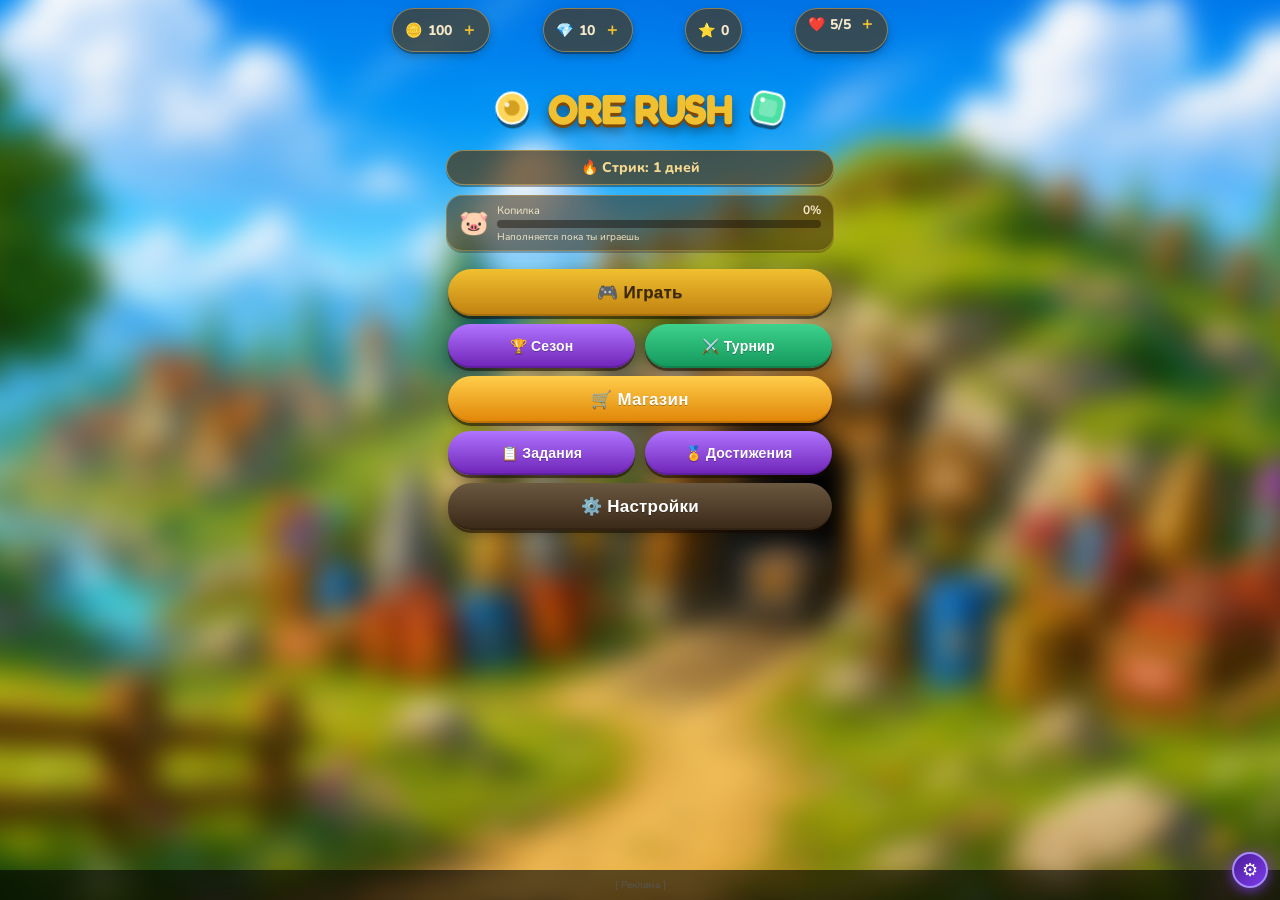
==== commit 7c41250e: "feat: аудит и переработка движка под релиз (2026-06-11) - Переписан конвертер уровней (make_levels.p" ====
--- a/index.html
+++ b/index.html
@@ -1,4 +1,4 @@
-﻿<!DOCTYPE html>
+<!DOCTYPE html>
 <html lang="ru">
 <head>
 <meta charset="UTF-8">
@@ -9,1181 +9,7 @@
 <link rel="preconnect" href="https://fonts.googleapis.com">
 <link rel="preconnect" href="https://fonts.gstatic.com" crossorigin>
 <link href="https://fonts.googleapis.com/css2?family=Fredoka:wght@500;600;700&family=Nunito:wght@600;700;800;900&display=swap" rel="stylesheet">
-<style>
-/* ══════════════════════════════════
-   GEM BLAST — Crystal Edition
-   Тема: Кристаллы, самоцветы, волшебный свет
-   ══════════════════════════════════ */
-:root {
-  --bg-deep:    #0a0804;
-  --bg-mid:     #2c1a08;
-  --bg-top:     #5c3820;
-  --bg-cream:   #c89048;
-  --c-primary:  #e8a020;
-  --c-primary2: #b07810;
-  --c-magenta:  #d46018;
-  --c-magenta2: #8c3808;
-  --c-gold:     #f0c030;
-  --c-gold2:    #c08010;
-  --c-green:    #4cd890;
-  --c-green2:   #18a860;
-  --c-purple:   #c060ff;
-  --c-purple2:  #7030b0;
-  --c-coral:    #ff6840;
-  --c-coral2:   #c83010;
-  --c-mint:     #40d0a0;
-  --c-sky:      #4090d0;
-  --c-cream:    #f4e8c8;
-  --c-text:     #fff;
-  --c-text-soft:#f4d890;
-  --c-text-dark:#3c2808;
-  --c-border:   rgba(200,160,80,.45);
-  --c-topbar:   rgba(10,8,4,.94);
-  --radius-btn: 999px;
-  --shadow-glow: 0 6px 18px rgba(180,100,0,.5), inset 0 2px 0 rgba(255,255,255,.45), inset 0 -3px 0 rgba(80,40,0,.35);
-  --bubble-shadow: 0 4px 0 rgba(80,40,0,.45), 0 10px 22px rgba(80,40,0,.35);
-  /* Typography scale */
-  --fs-xl: clamp(26px, 6.5vw, 40px);
-  --fs-lg: clamp(18px, 5vw,   26px);
-  --fs-md: clamp(14px, 3.8vw, 18px);
-  --fs-sm: clamp(11px, 3vw,   14px);
-  --fs-xs: clamp(9px,  2.5vw, 12px);
-}
-
-* { margin: 0; padding: 0; box-sizing: border-box; }
-html, body {
-  width: 100%; height: 100%;
-  background: #0a0804;
-  overflow: hidden;
-  font-family: 'Nunito','Segoe UI',Arial,sans-serif;
-  user-select: none;
-  -webkit-user-select: none;
-  overscroll-behavior: none;
-  color: #fff;
-}
-#app {
-  width: 100%; height: 100%;
-  position: relative;
-  background: transparent;
-  overflow: hidden;
-}
-/* Горизонт-полоска убрана — слив цветов плавный, без артефакта */
-#app { position: relative; z-index: 1; }
-#game-bg {
-  position: fixed; inset: -6%;
-  z-index: 0;
-  background-image: url('sprites/bg/main.png');
-  background-size: cover;
-  background-position: center;
-  background-repeat: no-repeat;
-  transition: filter 0.45s ease;
-  will-change: filter;
-}
-#game-bg.blurred {
-  filter: blur(14px);
-}
-canvas { display: block; touch-action: none; }
-/* Rainbow Round canvas animation */
-@keyframes rainbowHue { 0%{filter:hue-rotate(0deg) saturate(1.4)} 100%{filter:hue-rotate(360deg) saturate(1.4)} }
-#game-canvas.rainbow-round { animation: rainbowHue 2.5s linear infinite; }
-
-.screen {
-  position: absolute; inset: 0;
-  display: flex; flex-direction: column;
-  align-items: center; justify-content: center;
-  background: transparent;
-  overflow-x: hidden;
-  overflow-y: auto;
-  -webkit-overflow-scrolling: touch;
-  touch-action: pan-y;
-  scrollbar-width: none;
-  -ms-overflow-style: none;
-}
-.screen::-webkit-scrollbar { display: none; }
-.screen.hidden { display: none !important; }
-
-/* ── кнопки ── */
-.btn {
-  padding: 13px 26px; border-radius: var(--radius-btn);
-  font-size: 17px; font-weight: 800; letter-spacing: .2px;
-  border: none; cursor: pointer; margin: 5px;
-  transition: transform 80ms, filter 80ms, box-shadow 80ms;
-  white-space: nowrap; overflow: hidden; text-overflow: ellipsis;
-  color: #fff;
-  text-shadow: 0 1px 0 rgba(0,0,0,.25);
-  box-shadow:
-    0 3px 0 rgba(20,10,0,.55),
-    0 5px 12px rgba(20,10,0,.28),
-    inset 0 -2px 0 rgba(0,0,0,.15);
-  position: relative;
-}
-.btn:active { transform: translateY(2px); box-shadow: 0 1px 0 rgba(20,10,0,.55), inset 0 -1px 0 rgba(0,0,0,.15); }
-.btn-primary { background: linear-gradient(180deg,#f0c030 0%,#c08010 100%); color: #3c2808; }
-.btn-green   { background: linear-gradient(180deg,#3ed28d 0%,#13975b 100%); }
-.btn-gold    { background: linear-gradient(180deg,#ffce4a 0%,#e08406 100%); }
-.btn-red     { background: linear-gradient(180deg,#ff6b7e 0%,#c91835 100%); }
-.btn-blue    { background: linear-gradient(180deg,#b074ff 0%,#6e23b6 100%); }
-.btn-gray    { background: linear-gradient(180deg,#6a5840 0%,#3a2818 100%); }
-.btn-sm      { padding: 8px 16px; font-size: 14px; box-shadow: 0 2px 0 rgba(20,10,0,.55), inset 0 -1px 0 rgba(0,0,0,.15); }
-.btn-disabled{ background:linear-gradient(180deg,#5a4828,#3a2810); color: rgba(255,255,255,.55); pointer-events:none; box-shadow: 0 2px 0 rgba(0,0,0,.25); }
-
-/* ── шапка валюты ── */
-/* ── шапка валюты ── */
-.top-bar {
-  position: sticky; top: 0; z-index: 20;
-  width: 100%;
-  background: transparent;
-  display: flex; align-items: center; justify-content: space-between;
-  padding: 10px 14px 6px; gap: 8px;
-  border-bottom: none;
-}
-.cur-pill {
-  display: flex; align-items: center; gap: 6px;
-  background: rgba(80,50,10,.65);
-  border-radius: 999px;
-  border: 1.5px solid rgba(200,160,80,.6);
-  padding: 5px 12px;
-  color: #f4e8c8; font-size: 14px; font-weight: 800;
-  cursor: pointer;
-  box-shadow: 0 2px 0 rgba(20,10,0,.35), 0 4px 10px rgba(20,10,0,.25);
-}
-.cur-pill .plus { font-size: 16px; color: #f0c030; margin-left: 3px; font-weight: 900; }
-.lives-timer { font-size: 9px; color: #f4d890; opacity: .75; display: block; text-align: center; white-space: nowrap; font-weight: 700; }
-
-/* ── загрузка ── */
-#screen-loading { justify-content: center; gap: 0; }
-.logo {
-  font-size: 56px; font-weight: 800;
-  color: #f0c030;
-  letter-spacing: -1px;
-  text-shadow: 0 3px 0 #804800, 0 6px 14px rgba(20,10,0,.65);
-}
-.sub  { font-size: var(--fs-md); color: #f4d890; opacity: .95; margin: 16px 0 28px; font-weight: 700; letter-spacing:.5px; }
-#loading-bar-wrap { width: 240px; height: 14px; background: rgba(20,10,0,.55); border-radius: 999px; overflow: hidden; border: 1px solid rgba(255,255,255,.3); }
-#loading-bar { height: 100%; width: 0; background: linear-gradient(180deg,#ffd75a 0%,#e89008 100%); border-radius: 999px; transition: width .3s; }
-
-/* ── меню ── */
-#screen-menu { gap: 4px; justify-content: flex-start; }
-.menu-hero { text-align: center; padding: 18px 0 10px; position: relative; display: flex; align-items: center; justify-content: center; gap: 8px; }
-.menu-deco { width: 56px; height: 56px; filter: drop-shadow(0 4px 0 rgba(20,10,0,.50)); animation: menuDecoBob 3s ease-in-out infinite; flex-shrink: 0; }
-.menu-deco-left  { animation-delay: 0s; transform: rotate(-12deg); }
-.menu-deco-right { animation-delay: .8s; transform: rotate(12deg); }
-@keyframes menuDecoBob { 0%,100%{translate:0 0} 50%{translate:0 -4px} }
-.menu-title {
-  font-size: 42px; font-weight: 800; letter-spacing: -1px;
-  color: #f0c030;
-  text-shadow: 0 3px 0 #804800, 0 6px 12px rgba(20,10,0,.5);
-  display:inline-block;
-}
-/* Единая ширина для всего контента меню */
-.menu-content-row {
-  width: 100%; max-width: 420px; padding: 0 16px;
-}
-.menu-btns  {
-  display: flex; flex-direction: column; align-items: stretch;
-  width: 100%; max-width: 420px; padding: 8px 18px 16px;
-  position: relative;
-}
-/* Мягкое сияние под колонкой кнопок — будто скопление света, не прямоугольная карточка */
-.menu-btns::before {
-  content: ""; position: absolute; inset: -10px -6px -16px -6px;
-  background: radial-gradient(ellipse 70% 60% at 50% 50%, rgba(255,255,255,.16) 0%, rgba(255,255,255,0) 70%);
-  pointer-events: none; z-index: -1;
-}
-.menu-btns .btn { width: 100%; margin: 4px 0; }
-.menu-btns-2col { display: flex; gap: 10px; margin: 4px 0; }
-.menu-btns-2col .btn { flex: 1; margin: 0; min-width: 0; white-space: normal; font-size: 14px; padding: 11px 8px; }
-
-/* streak badge */
-.streak-badge {
-  background: linear-gradient(135deg,var(--c-primary),var(--c-primary2));
-  border-radius: 20px; padding: 6px 20px; margin: 0 auto 6px;
-  color: #fff; font-size: 14px; font-weight: bold; text-align: center;
-  cursor: pointer; box-shadow: var(--shadow-glow);
-}
-
-/* ── экран заданий ── */
-#screen-quests { justify-content: flex-start; }
-.quests-page-wrap { width:100%; max-width:420px; padding:0 16px 24px; }
-.quest-full-card {
-  background:rgba(255,255,255,.07); border:1.5px solid rgba(244,114,182,.25);
-  border-radius:16px; padding:14px 16px; margin-bottom:10px;
-  display:flex; align-items:center; gap:14px;
-}
-.quest-full-card.done { border-color:#22c55e55; background:rgba(34,197,94,.08); }
-.quest-full-card.claimed { opacity:.45; }
-.qfc-icon { font-size:28px; flex-shrink:0; }
-.qfc-body { flex:1; min-width:0; }
-.qfc-title { font-size:14px; font-weight:700; color:#e2e8f0; margin-bottom:4px; }
-.qfc-progress { font-size:var(--fs-xs); color:#d4b880; }
-.qfc-bar { height:5px; background:#ffffff22; border-radius:3px; margin:5px 0; }
-.qfc-bar-fill { height:5px; background:linear-gradient(90deg,#f9a8d4,#60a5fa); border-radius:3px; transition:width .4s; }
-.qfc-reward { font-size:12px; color:#fbbf24; }
-.quests-section-title {
-  font-size:11px; color:#64748b; font-weight:700; letter-spacing:1px;
-  text-transform:uppercase; padding:12px 0 6px;
-}
-
-/* ── уровни / эпизоды ── */
-#screen-levels, #screen-episode { justify-content: flex-start; }
-.levels-title { font-size: var(--fs-lg); color: #f0c030; font-weight: 800; text-align: center; padding: 16px 0 8px; text-shadow: 0 2px 0 #804800; }
-.level-grid { display: grid; grid-template-columns: repeat(4,1fr); gap: 12px; padding: 4px 16px 16px; max-width: 380px; width: 100%; }
-
-/* ── карта эпизодов / слои Земли ── */
-.episode-map {
-  display: grid; grid-template-columns: repeat(2,1fr);
-  gap: 10px; padding: 8px 12px 80px;
-  width: 100%; max-width: 380px; overflow-y: auto;
-}
-.episode-map.layers-mode {
-  grid-template-columns: 1fr; gap: 0; padding: 6px 12px 80px;
-}
-.layer-card {
-  width: 100%; border: none; cursor: pointer;
-  padding: 10px 14px; text-align: left;
-  display: flex; align-items: center; gap: 12px;
-  border-radius: 0; border-bottom: 1px solid rgba(255,255,255,.07);
-  transition: filter .12s;
-}
-.layer-card:first-child { border-radius: 12px 12px 0 0; }
-.layer-card:last-child  { border-radius: 0 0 12px 12px; border-bottom: none; }
-.layer-card:active:not(:disabled) { filter: brightness(1.35); }
-.layer-card:disabled { opacity: .35; cursor: default; }
-.lc-icon { font-size: 24px; flex-shrink: 0; width: 34px; text-align: center; }
-.lc-body { flex: 1; min-width: 0; }
-.lc-name { font-size: 13px; color: #fff; font-weight: 800; white-space: nowrap; overflow: hidden; text-overflow: ellipsis; }
-.lc-sub  { font-size: 10px; color: rgba(255,255,255,.55); margin-top: 1px; }
-.lc-bar-bg   { height: 3px; background: rgba(255,255,255,.15); border-radius: 2px; margin-top: 5px; }
-.lc-bar-fill { height: 100%; border-radius: 2px; background: linear-gradient(90deg,#ffe066,#f59e0b); transition: width .4s; }
-.lc-right { font-size: 15px; flex-shrink: 0; opacity: .75; }
-.ep-card {
-  border-radius: 16px; border: none; cursor: pointer;
-  padding: 10px 12px 28px; text-align: left;
-  display: flex; flex-direction: column; gap: 3px;
-  background: linear-gradient(155deg,#5c3820 0%,#3a2010 100%);
-  box-shadow: 0 3px 0 rgba(20,10,0,.55), 0 0 0 1.5px rgba(200,160,80,.35);
-  transition: transform .1s, box-shadow .1s;
-  min-height: 90px; position: relative;
-}
-.ep-card:active { transform: translateY(2px); box-shadow: 0 1px 0 rgba(20,10,0,.55); }
-.ep-card.locked  { background: linear-gradient(155deg,#2a1e14 0%,#1a1008 100%); cursor: default; opacity:.7; }
-.ep-card.partial { background: linear-gradient(155deg,#4a2a60 0%,#2a1040 100%); }
-.ep-card.complete { background: linear-gradient(155deg,#1a5030 0%,#0e3018 100%); }
-.ep-num  { font-size: 10px; color: rgba(255,255,255,.65); font-weight: 700; }
-.ep-name { font-size: 13px; color: #fff; font-weight: 800; line-height: 1.25; }
-.ep-types { font-size: 13px; margin-top: 2px; }
-.ep-stars { font-size: 10px; color: #fff5b0; position: absolute; bottom: 7px; right: 10px; font-weight: 700; }
-.level-btn {
-  aspect-ratio: 1; border-radius: 18px; border: none; cursor: pointer;
-  font-size: 20px; font-weight: 800; position: relative; overflow: hidden;
-  display: flex; flex-direction: column; align-items: center; justify-content: center;
-  transition: transform .1s;
-  color: #fff;
-  text-shadow: 0 1px 0 rgba(0,0,0,.35);
-  box-shadow:
-    0 3px 0 rgba(20,10,0,.55),
-    inset 0 -2px 0 rgba(0,0,0,.15);
-}
-.level-btn:active { transform: translateY(2px); box-shadow: 0 1px 0 rgba(20,10,0,.55), inset 0 -1px 0 rgba(0,0,0,.15); }
-.level-btn.unlocked { background: linear-gradient(180deg,#c89030 0%,#8a5808 100%); }
-.level-btn.locked   { background: linear-gradient(180deg,#2a1e14 0%,#1a1008 100%); color: rgba(255,255,255,.40); cursor: default; box-shadow: 0 2px 0 rgba(0,0,0,.35); }
-.level-btn.complete { background: linear-gradient(180deg,#3ed28d 0%,#13975b 100%); }
-.level-btn.tier-hard     { box-shadow: 0 0 0 2.5px #ff8a3a, 0 4px 0 rgba(166,74,10,.6), inset 0 -2px 0 rgba(0,0,0,.15); }
-.level-btn.tier-superhard { box-shadow: 0 0 0 2.5px #ff5a6e, 0 4px 0 rgba(160,16,48,.6), inset 0 -2px 0 rgba(0,0,0,.15); }
-.level-btn.tier-ultrahard { box-shadow: 0 0 0 2.5px #c97bff, 0 4px 0 rgba(94,28,149,.65), inset 0 -2px 0 rgba(0,0,0,.15); }
-.level-stars { font-size: 9px; color:#fff5b0; text-shadow: 0 1px 0 rgba(0,0,0,.4); }
-.level-diff-badge { position:absolute; top:3px; left:4px; font-size:10px; line-height:1; pointer-events:none; }
-
-/* ── пре-геймплей (с бустерами) ── */
-#screen-pregame { justify-content: flex-start; }
-.pg-wrap { width: 100%; max-width: 380px; padding: 12px 16px 24px; display: flex; flex-direction: column; align-items: center; gap: 10px; }
-.pg-title { font-size: var(--fs-xl); font-weight: 900; color: #f0c030; text-shadow: 0 2px 0 #804800, 0 4px 0 #502800, 0 6px 18px rgba(20,10,0,.6); transform: rotate(-2deg); display:inline-block; }
-.pg-level-lbl { font-size: 14px; color: #f4d890; }
-.pg-goal-box { background: rgba(255,255,255,.05); border-radius: 16px; padding: 14px 20px; width: 100%; text-align: center; }
-.pg-goal-type { font-size: 18px; font-weight: bold; color: #4ade80; margin-bottom: 4px; }
-.pg-goal-desc { font-size: 14px; color: #ccc; }
-.pg-moves-lbl { font-size: 13px; color: #f9a8d4; }
-
-/* бустеры */
-.boosters-title { font-size: var(--fs-sm); color: #d4b880; align-self: flex-start; }
-.boosters-row { display: flex; gap: 10px; width: 100%; }
-.booster-btn {
-  flex: 1; background: rgba(255,255,255,.06); border-radius: 14px; border: 2px solid transparent;
-  padding: 10px 4px; cursor: pointer; text-align: center;
-  transition: border-color .15s, background .15s;
-}
-.booster-btn.selected { border-color: #ec4899; background: rgba(236,72,153,.15); }
-.booster-btn .b-icon { font-size: 24px; }
-.booster-btn .b-name { font-size: 11px; color:#ccc; margin-top: 2px; }
-.booster-btn .b-cost { font-size: 11px; color:#f59e0b; }
-.booster-btn .b-cost-crystal { color:#67e8f9; }
-
-/* ── геймплей ── */
-#screen-game { overflow: hidden; }
-#hud {
-  position: absolute; top: 0; left: 0; right: 0; z-index: 10;
-  display: flex; flex-direction: column; gap: 0;
-  background: linear-gradient(180deg, rgba(0,0,0,.60) 0%, rgba(0,0,0,.38) 100%);
-  border-bottom: 1px solid rgba(255,255,255,.10);
-  border-radius: 0 0 18px 18px;
-  box-shadow: 0 4px 22px rgba(0,0,0,.50);
-  overflow: hidden;
-  color: #fff;
-  pointer-events: none;
-}
-#hud::before {
-  content: '';
-  position: absolute; inset: -24px; z-index: -1;
-  background-image: var(--panel-bg-img, url('sprites/bg/main.png'));
-  background-size: cover; background-position: center;
-  background-attachment: fixed;
-  filter: blur(20px);
-  pointer-events: none;
-}
-/* Строка 1 */
-.hud-row1 {
-  display: flex; align-items: center; justify-content: space-between;
-  padding: 6px 12px 4px; gap: 6px;
-}
-.hud-lvlbadge {
-  font-size: 11px; font-weight: 800; color: #3c2808;
-  background: rgba(240,192,48,.90);
-  border: 1.5px solid rgba(255,220,80,.95);
-  border-radius: 999px;
-  padding: 4px 10px; letter-spacing: .3px; white-space: nowrap;
-  box-shadow: 0 2px 6px rgba(20,10,0,.35);
-}
-.hud-moves-box {
-  display:flex; flex-direction:column; align-items:center;
-  background: rgba(255,255,255,.18);
-  border: 1.5px solid rgba(255,255,255,.35);
-  border-radius: 14px;
-  padding: 3px 10px;
-  min-width: 48px;
-  box-shadow: 0 2px 8px rgba(20,10,0,.35);
-}
-.hud-moves-lbl { font-size: var(--fs-xs); color:#d4b880; text-transform:uppercase; letter-spacing:.6px; font-weight:700; }
-.hud-moves { font-size: var(--fs-xl); font-weight: 900; color: #fff; line-height:1; text-shadow: 0 2px 0 #804800; }
-#hud-pause-btn  {
-  pointer-events: all; cursor: pointer; font-size: 20px;
-  background: rgba(255,255,255,.18);
-  border: 1.5px solid rgba(255,255,255,.35);
-  border-radius: 50%;
-  width: 36px; height: 36px;
-  display: flex; align-items: center; justify-content: center;
-  box-shadow: 0 2px 8px rgba(20,10,0,.35);
-  flex-shrink: 0;
-}
-#hud-ingame-boosters { display:none; }
-.hud-bst-btn {
-  background:rgba(255,255,255,0.16); border:1.5px solid rgba(255,255,255,0.30);
-  border-radius:12px; padding:4px 6px; font-size:17px; cursor:pointer; position:relative;
-  pointer-events:all; transition:transform .1s, background .1s; line-height:1;
-  box-shadow: 0 2px 6px rgba(20,10,0,.28);
-}
-.hud-bst-btn:active { transform:scale(.9); }
-.hud-bst-btn.active-booster { background:rgba(255,200,0,0.25); border-color:#f59e0b; box-shadow:0 0 10px #f59e0b; }
-.hud-bst-btn span { font-size:9px; color:#ffe066; font-weight:bold; vertical-align:super; margin-left:1px; }
-.hud-bst-btn { animation: floatIdle 2.5s ease-in-out infinite; }
-#hbst-hammer     { animation-delay: 0s;   }
-#hbst-shuffle    { animation-delay: 0.6s; }
-#hbst-drill      { animation-delay: 1.2s; }
-#hbst-drillclick { animation-delay: 1.8s; }
-#hbst-swap       { animation-delay: 2.4s; }
-/* Нижняя панель in-game бустеров */
-#ingame-booster-bar {
-  position: absolute; bottom: 0; left: 0; right: 0; z-index: 10;
-  display: flex; align-items: center; justify-content: space-around;
-  padding: 6px 8px max(8px, env(safe-area-inset-bottom));
-  background: linear-gradient(0deg, rgba(0,0,0,.60) 0%, rgba(0,0,0,.38) 100%);
-  border-top: 1px solid rgba(255,255,255,.10);
-  border-radius: 18px 18px 0 0;
-  box-shadow: 0 -4px 22px rgba(0,0,0,.50);
-  overflow: hidden;
-  pointer-events: none;
-}
-#ingame-booster-bar::before {
-  content: '';
-  position: absolute; inset: -24px; z-index: -1;
-  background-image: var(--panel-bg-img, url('sprites/bg/main.png'));
-  background-size: cover; background-position: center;
-  background-attachment: fixed;
-  filter: blur(20px);
-  pointer-events: none;
-}
-#ingame-booster-bar .hud-bst-btn {
-  pointer-events: all;
-  display: flex; flex-direction: column; align-items: center; gap: 1px;
-  padding: 7px 10px 5px;
-  font-size: 22px;
-  border-radius: 14px;
-  min-width: 52px;
-}
-#ingame-booster-bar .hud-bst-btn span.bst-cnt {
-  font-size: 10px; color: #ffe066; font-weight: 800;
-  vertical-align: initial; margin-left: 0; line-height: 1;
-}
-#ingame-booster-bar .hud-bst-btn .bst-lbl {
-  font-size: 9px; color: rgba(255,255,255,.65); line-height: 1;
-  white-space: nowrap; letter-spacing: .2px;
-}
-
-/* Попап подтверждения покупки бустера */
-#booster-confirm-overlay {
-  display:none; position:fixed; inset:0; background:rgba(0,0,0,.55); z-index:500;
-  align-items:flex-end; justify-content:center;
-}
-#booster-confirm-overlay.visible { display:flex; }
-#booster-confirm-box {
-  background:linear-gradient(160deg,var(--bg-deep),var(--bg-mid));
-  border:1.5px solid var(--c-border); border-radius:20px 20px 0 0;
-  padding:24px 20px 32px; width:100%; max-width:480px; text-align:center;
-  animation:slideUp .25s ease;
-}
-#booster-confirm-box .bc-icon { font-size:40px; margin-bottom:8px; }
-#booster-confirm-box .bc-title { font-size:17px; font-weight:700; color:#fff; margin-bottom:4px; }
-#booster-confirm-box .bc-desc { font-size:13px; color:#aaa; margin-bottom:18px; }
-#booster-confirm-box .bc-price { font-size:15px; color:#ffe066; font-weight:700; margin-bottom:18px; }
-.bc-btn-row { display:flex; gap:10px; justify-content:center; }
-.bc-btn { border:none; border-radius:14px; padding:12px 30px; font-size:15px; font-weight:700; cursor:pointer; }
-.bc-btn-ok   { background:linear-gradient(135deg,#f59e0b,#ea580c); color:#fff; }
-.bc-btn-no   { background:rgba(255,255,255,.1); color:#ccc; }
-/* Попап доната */
-#booster-donate-overlay {
-  display:none; position:fixed; inset:0; background:rgba(0,0,0,.55); z-index:500;
-  align-items:center; justify-content:center;
-}
-#booster-donate-overlay.visible { display:flex; }
-#booster-donate-box {
-  background:linear-gradient(160deg,var(--bg-deep),var(--bg-mid));
-  border:1.5px solid var(--c-border); border-radius:20px;
-  padding:28px 22px; width:88%; max-width:360px; text-align:center;
-  animation:popIn .2s ease;
-}
-#booster-donate-box .bd-icon { font-size:44px; margin-bottom:8px; }
-#booster-donate-box .bd-title { font-size:18px; font-weight:700; color:#fff; margin-bottom:6px; }
-#booster-donate-box .bd-desc { font-size:13px; color:#aaa; margin-bottom:18px; }
-.bd-packs { display:flex; gap:8px; justify-content:center; margin-bottom:16px; }
-.bd-pack { background:rgba(255,255,255,.07); border:1.5px solid rgba(255,255,255,.15);
-  border-radius:14px; padding:12px 16px; cursor:pointer; flex:1; max-width:90px; }
-.bd-pack:hover { background:rgba(255,200,0,.15); border-color:#ffe066; }
-.bd-pack .dp-gems { font-size:22px; }
-.bd-pack .dp-coins { font-size:12px; color:#ffe066; font-weight:700; margin-top:4px; }
-.bd-pack .dp-price { font-size:11px; color:#aaa; margin-top:2px; }
-.bd-btn-close { border:none; background:rgba(255,255,255,.1); color:#ccc;
-  border-radius:12px; padding:10px 28px; font-size:14px; cursor:pointer; }
-@keyframes slideUp { from { transform:translateY(60px); opacity:0; } to { transform:translateY(0); opacity:1; } }
-@keyframes popIn   { from { transform:scale(.85); opacity:0; } to { transform:scale(1);  opacity:1; } }
-
-/* Строка 2: прогресс + цель + счёт */
-.hud-row2 {
-  display: flex; align-items: center; gap: 8px;
-  padding: 2px 12px 10px;
-}
-#star-icons { display: flex; gap: 2px; font-size: 15px; flex-shrink: 0; }
-#star-icons span { transition: text-shadow .3s, transform .3s; display: inline-block; }
-#star-icons span.lit { text-shadow: 0 0 8px #ffd75a; transform: scale(1.2); }
-#star-bar-wrap {
-  flex: 1; height: 8px; border-radius: 4px; min-width: 40px;
-  background: rgba(20,10,0,.55); overflow: hidden;
-}
-#star-bar { height: 100%; width: 0; background: linear-gradient(90deg,#ffd75a,#ff8a3a); transition: width .4s; border-radius: 4px; position: relative; overflow: hidden; }
-#star-bar.shine::after { content:''; position:absolute; inset:0; background:linear-gradient(90deg,transparent,rgba(255,255,255,.55),transparent); background-size:200% 100%; animation:barShine .4s ease-out forwards; }
-#goal-text {
-  flex: 2; color:#fff; font-size: 13px; font-weight: 700;
-  white-space: nowrap; overflow: hidden; text-overflow: ellipsis;
-  transition: color .3s;
-}
-#goal-text.completed { color: #4be0a3; }
-@keyframes objPop { 0%{transform:scale(1)} 40%{transform:scale(1.5)} 70%{transform:scale(0.92)} 100%{transform:scale(1)} }
-#hud-obj-text.completed { color: #4ade80; animation: objPop .45s ease-out; }
-.hud-score-inline {
-  font-size: 16px; font-weight: 900; color: #ffd75a; white-space: nowrap; flex-shrink: 0;
-  text-shadow: 0 1px 0 rgba(0,0,0,.4);
-}
-
-/* Убираем старые отдельные элементы */
-#goal-bar-wrap { display: none; }
-#goal-bar { display: none; }
-#hud-level-row { display: none; }
-
-/* Sidekick HUD bar */
-#hud-sidekick {
-  display: flex; align-items: center; gap: 6px;
-  padding: 2px 12px 5px;
-}
-#hud-sk-icon { font-size: 18px; flex-shrink: 0; }
-#hud-sk-bar-wrap {
-  flex: 1; height: 6px; border-radius: 3px;
-  background: rgba(255,255,255,0.15); overflow: hidden;
-}
-#hud-sk-bar {
-  height: 100%; width: 0%;
-  background: linear-gradient(90deg,#34d96f,#3aa8ff);
-  border-radius: 3px; transition: width .3s;
-}
-@keyframes skFlash {
-  0%   { opacity:1; transform:scale(1); }
-  40%  { opacity:1; transform:scale(1.4); }
-  70%  { opacity:1; transform:scale(0.9); }
-  100% { opacity:1; transform:scale(1); }
-}
-#hud-sk-icon.sk-activate { animation: skFlash .5s ease-out; }
-
-#combo-display {
-  position: absolute; top: 44%; left: 50%; transform: translate(-50%,-50%);
-  font-size: 52px; font-weight: 900; color: #ffe066;
-  text-shadow: 0 0 24px #f59e0b;
-  pointer-events: none; z-index: 20; opacity: 0; transition: opacity .15s;
-}
-#candy-comment {
-  position: absolute; top: 32%; left: 50%; transform: translate(-50%,-50%) scale(1.2);
-  font-size: 38px; font-weight: 900; color: #fff;
-  pointer-events: none; z-index: 22; opacity: 0;
-  transition: opacity 0.12s, transform 0.15s;
-  text-align: center; white-space: nowrap;
-  -webkit-text-stroke: 1px rgba(0,0,0,0.4);
-}
-
-#particle-canvas { position: absolute; inset: 0; pointer-events: none; z-index: 15; }
-
-@keyframes bounce { from { transform: translateY(0); } to { transform: translateY(-10px); } }
-@keyframes nearMissPulse { from { transform: scale(1); } to { transform: scale(1.08); } }
-@keyframes clockShake {
-  0%   { transform: rotate(0deg)    scaleX(1.00); }
-  15%  { transform: rotate(-3.4deg) scaleX(0.99); }
-  30%  { transform: rotate(3.4deg)  scaleX(1.09); }
-  50%  { transform: rotate(-2deg)   scaleX(1.02); }
-  70%  { transform: rotate(2deg)    scaleX(1.05); }
-  90%  { transform: rotate(-0.8deg) scaleX(1.00); }
-  100% { transform: rotate(0deg)    scaleX(1.00); }
-}
-@keyframes clockShakeStrong {
-  0%   { transform: rotate(0deg)  scaleX(1.00); }
-  15%  { transform: rotate(-5deg) scaleX(0.97); }
-  30%  { transform: rotate(5deg)  scaleX(1.11); }
-  50%  { transform: rotate(-3deg) scaleX(1.02); }
-  70%  { transform: rotate(3deg)  scaleX(1.06); }
-  90%  { transform: rotate(-1deg) scaleX(1.00); }
-  100% { transform: rotate(0deg)  scaleX(1.00); }
-}
-.clock-shake        { animation: clockShake       0.98s ease-in-out; }
-.clock-shake-strong { animation: clockShakeStrong 0.98s ease-in-out; color: #ff4444 !important; }
-@keyframes fadeInScreen { from { opacity: 0; } to { opacity: 1; } }
-@keyframes screenSlideUp   { from { transform:translateY(60px);  opacity:0; } to { transform:translateY(0); opacity:1; } }
-@keyframes screenSlideDown { from { transform:translateY(-40px); opacity:0; } to { transform:translateY(0); opacity:1; } }
-@keyframes screenSlideLeft { from { transform:translateX(60px);  opacity:0; } to { transform:translateX(0); opacity:1; } }
-@keyframes screenPopIn     { from { transform:scale(.88) translateY(20px); opacity:0; } to { transform:scale(1) translateY(0); opacity:1; } }
-.screen-slide-up   { animation: screenSlideUp   .32s cubic-bezier(.2,1,.4,1) both; }
-.screen-slide-down { animation: screenSlideDown .32s cubic-bezier(.2,1,.4,1) both; }
-.screen-slide-left { animation: screenSlideLeft .32s cubic-bezier(.2,1,.4,1) both; }
-.screen-pop-in     { animation: screenPopIn     .35s cubic-bezier(.34,1.56,.64,1) both; }
-@keyframes floatIdle { 0%,100% { transform:translateY(0); } 50% { transform:translateY(-3px); } }
-@keyframes btnBounce { 0%{transform:scale(1)} 30%{transform:scale(1.15)} 60%{transform:scale(0.94)} 80%{transform:scale(1.05)} 100%{transform:scale(1)} }
-@keyframes supersonicPulse { 0%,100%{box-shadow:0 0 12px #f59e0b,0 0 0 2px #f59e0b;} 50%{box-shadow:0 0 24px #ef4444,0 0 0 3px #ef4444;} }
-#game-canvas.supersonic-active { animation: supersonicPulse 0.8s ease-in-out infinite; }
-#supersonic-hud { display:none; position:absolute; top:2px; left:50%; transform:translateX(-50%); background:linear-gradient(135deg,#f59e0b,#ef4444); color:#fff; font-size:11px; font-weight:800; padding:2px 10px; border-radius:20px; z-index:20; pointer-events:none; text-shadow:0 1px 2px rgba(0,0,0,.5); }
-@keyframes barShine { 0%{background-position:-100% 0} 100%{background-position:200% 0} }
-@keyframes mascotBob { 0%,100%{transform:translateY(0)} 50%{transform:translateY(-4px)} }
-@keyframes mascotPop { 0%{transform:scale(1)} 40%{transform:scale(1.3)} 100%{transform:scale(1)} }
-@keyframes mascotJump { 0%,100%{transform:translateY(0)} 30%{transform:translateY(-15px)} 60%{transform:translateY(-8px)} }
-@keyframes onFirePulse {
-  0%,100% { transform: translate(-50%,-50%) scaleY(1); opacity:.85; }
-  50%      { transform: translate(-50%,-50%) scaleY(2.2); opacity:.35; }
-}
-#on-fire-beam {
-  position: absolute; left: 50%; top: 0; bottom: 0;
-  transform: translate(-50%,-50%); width: 90px; pointer-events: none;
-  z-index: 11; display: none;
-  background: radial-gradient(ellipse at center, rgba(255,200,0,.28) 0%, transparent 70%);
-  filter: blur(8px);
-  animation: onFirePulse .4s ease-in-out infinite;
-}
-.screen-fadein { animation: fadeInScreen 0.2s ease-out; }
-
-/* ── Квесты ── */
-.quests-row { display:flex; gap:8px; width:100%; max-width:420px; padding:0 16px 8px; overflow-x:auto; scrollbar-width:none; -ms-overflow-style:none; touch-action:pan-x pan-y; }
-.quests-row::-webkit-scrollbar { display:none; }
-.quest-card { flex:0 0 auto; background:rgba(255,255,255,.08); border:1.5px solid #f472b644;
-  border-radius:14px; padding:10px 12px; min-width:130px; max-width:150px; cursor:pointer; }
-.quest-card.done { border-color:#22c55e88; background:rgba(34,197,94,.1); }
-.quest-card.claimed { opacity:.45; }
-.quest-icon { font-size:22px; }
-.quest-title { font-size:12px; font-weight:700; color:#e2e8f0; margin:4px 0 2px; line-height:1.25; }
-.quest-prog  { font-size:11px; color:#f9a8d4; }
-.quest-bar   { height:4px; background:#ffffff22; border-radius:2px; margin-top:4px; }
-.quest-bar-fill { height:4px; background:linear-gradient(90deg,#f9a8d4,#60a5fa); border-radius:2px; transition:width .4s; }
-.quest-reward { font-size:11px; color:#fbbf24; margin-top:3px; }
-.quests-title { font-size:13px; color:#94a3b8; font-weight:700; letter-spacing:1px;
-  text-transform:uppercase; padding:2px 16px 0; width:100%; max-width:420px; }
-
-/* ── Достижения toast ── */
-#ach-toast { position:fixed; bottom:80px; left:50%; transform:translateX(-50%);
-  background:linear-gradient(135deg,#7c3aed,#1d4ed8); color:#fff; border-radius:14px;
-  padding:10px 18px; display:flex; align-items:center; gap:10px;
-  font-size:14px; font-weight:700; box-shadow:0 4px 20px #0008;
-  opacity:0; transition:opacity .3s; pointer-events:none; z-index:300; white-space:nowrap; }
-#ach-toast.show { opacity:1; }
-#ach-toast .ach-icon { font-size:22px; }
-
-/* ── Пигги-банк ── */
-.piggy-wrap { width:100%; max-width:420px; padding:0 16px 2px; }
-.piggy-bar-row { display:flex; align-items:center; gap:8px; background:rgba(255,255,255,.07);
-  border-radius:14px; padding:6px 12px; border:1.5px solid #f59e0b44; cursor:pointer; }
-.piggy-bar-row:hover { background:rgba(245,158,11,.12); }
-.piggy-emoji { font-size:24px; }
-.piggy-bar-bg { flex:1; height:8px; background:#ffffff22; border-radius:4px; overflow:hidden; }
-.piggy-bar-fill { height:8px; background:linear-gradient(90deg,#f59e0b,#ef4444); border-radius:4px; transition:width .5s; }
-.piggy-label { font-size:12px; color:#fbbf24; font-weight:700; min-width:30px; text-align:right; }
-
-/* ── Модальные офферы ── */
-.offer-modal { position:fixed; inset:0; background:rgba(0,0,0,.75); z-index:400;
-  display:flex; align-items:center; justify-content:center; opacity:0;
-  transition:opacity .25s; pointer-events:none; }
-.offer-modal.show { opacity:1; pointer-events:auto; }
-.offer-box { background:linear-gradient(160deg,#1e1b4b,#312e81); border:2px solid #7c3aed;
-  border-radius:20px; padding:24px; max-width:320px; width:90%; text-align:center;
-  box-shadow:0 8px 40px #0008; }
-.offer-box h2 { color:#ffe066; font-size:22px; margin:0 0 6px; }
-.offer-box p  { color:#cbd5e1; font-size:13px; margin:0 0 12px; }
-.offer-items  { display:flex; justify-content:center; gap:14px; margin:12px 0; }
-.offer-item   { display:flex; flex-direction:column; align-items:center; gap:4px; }
-.offer-item span:first-child { font-size:28px; }
-.offer-item span:last-child  { font-size:11px; color:#f9a8d4; font-weight:700; }
-.offer-timer  { font-size:13px; color:#f87171; font-weight:700; margin-bottom:10px; }
-
-/* ── Re-engagement ── */
-.reeng-modal { position:fixed; inset:0; background:rgba(0,0,0,.8); z-index:500;
-  display:flex; align-items:center; justify-content:center; opacity:0;
-  transition:opacity .25s; pointer-events:none; }
-.reeng-modal.show { opacity:1; pointer-events:auto; }
-.reeng-box { background:linear-gradient(160deg,#064e3b,#065f46); border:2px solid #10b981;
-  border-radius:20px; padding:28px 24px; max-width:300px; width:88%; text-align:center; }
-.reeng-box h2 { color:#6ee7b7; font-size:24px; margin:0 0 8px; }
-.reeng-box p  { color:#a7f3d0; font-size:14px; margin:0 0 16px; }
-.reeng-reward { font-size:36px; margin:8px 0; }
-
-#pause-overlay {
-  position: absolute; inset: 0; background: rgba(0,0,0,.55);
-  backdrop-filter: blur(8px); -webkit-backdrop-filter: blur(8px);
-  display: flex; flex-direction: column; align-items: center; justify-content: center;
-  gap: 14px; z-index: 50;
-}
-#pause-overlay.hidden { display: none; }
-#pause-overlay h2 { color: #fff; font-size: 32px; text-shadow: 0 2px 0 #804800, 0 4px 14px rgba(20,10,0,.60); transform: rotate(-2deg); display:inline-block; }
-.pause-settings-box { background:rgba(0,0,0,.45); border-radius:14px; padding:14px 18px; width:min(88vw,300px); box-sizing:border-box; display:flex; flex-direction:column; gap:10px; }
-.pause-setting-row { display:flex; align-items:center; gap:8px; flex-wrap:nowrap; }
-.pause-setting-row label { flex:none; color:#e2e8f0; font-size:13px; white-space:nowrap; }
-.pause-setting-row input[type=range] { flex:1; min-width:0; accent-color:#a855f7; }
-.pause-setting-row span { color:#ffe066; font-size:12px; flex:0 0 34px; text-align:right; }
-
-/* ── победа / поражение ── */
-.result-screen { gap: 10px; text-align: center; }
-/* lose screen bottom-sheet minimized state */
-#screen-lose { transition: transform 0.3s cubic-bezier(.25,.8,.25,1); }
-#screen-lose.minimized { transform: translateY(calc(100% - 60px)) !important; border-radius: 20px 20px 0 0; }
-#win-glow-canvas { position:fixed;inset:0;z-index:-1;pointer-events:none; }
-.win-tier-hard .result-title   { color:#fb923c; text-shadow:0 0 20px rgba(249,115,22,.5); }
-.win-tier-super .result-title  { color:#f87171; text-shadow:0 0 20px rgba(239,68,68,.5); }
-.win-tier-ultra .result-title  { color:#c084fc; text-shadow:0 0 24px rgba(168,85,247,.6); }
-.result-title   { font-size: 42px; font-weight: 900; color: #f0c030; text-shadow: 0 2px 0 #804800, 0 4px 0 #402400, 0 8px 18px rgba(20,10,0,.7); transform: rotate(-2deg); display:inline-block; }
-.result-sub     { font-size: 16px; color: #f4e8c8; font-weight:700; }
-.stars-row      { font-size: 50px; letter-spacing: 8px; display:flex; justify-content:center; gap:8px; }
-.reward-row     { font-size: 16px; color: #4ade80; margin: 2px 0; }
-.win-star       { display:inline-block; transform:scale(0); opacity:0; transition:none; }
-.win-star.earned { animation: starFlight .7s cubic-bezier(.2,1.2,.4,1) forwards; }
-.win-star.empty  { opacity:.3; transform:scale(1); }
-@keyframes starFlight {
-  0%   { transform:scale(0) translateY(80px) rotate(-180deg); opacity:0; }
-  30%  { transform:scale(2.4) translateY(-30px) rotate(60deg); opacity:1; }
-  70%  { transform:scale(1.1) translateY(4px) rotate(-10deg); }
-  85%  { transform:scale(0.88) rotate(5deg); }
-  100% { transform:scale(1) translateY(0) rotate(0); opacity:1; }
-}
-@keyframes starLand {
-  0%   { transform:scale(3.5) translateY(-20px); opacity:0; }
-  55%  { transform:scale(1.15) translateY(0);    opacity:1; }
-  75%  { transform:scale(0.88); }
-  90%  { transform:scale(1.06); }
-  100% { transform:scale(1);    opacity:1; }
-}
-@keyframes starPulse {
-  0%,100% { text-shadow:0 0 8px #f59e0b,0 0 20px #f59e0b; }
-  50%     { text-shadow:0 0 40px #fff,0 0 20px #ffe066; }
-}
-@keyframes eocPulse {
-  0%,100% { box-shadow:0 0 8px rgba(167,139,250,.4); opacity:.9; }
-  50%      { box-shadow:0 0 22px rgba(167,139,250,.9); opacity:1; }
-}
-.level-btn.eoc-gate {
-  background:linear-gradient(135deg,#1e1b4b,#2d1b4e);
-  border:2px dashed #a78bfa; color:#c4b5fd;
-  flex-direction:column; gap:2px; font-size:20px;
-  animation:eocPulse 2s ease-in-out infinite;
-}
-@keyframes winStarBounce {
-  0%   { transform:scale(1); }
-  40%  { transform:scale(1.55); }
-  70%  { transform:scale(0.9); }
-  100% { transform:scale(1); }
-}
-#win-total-stars {
-  display:none; text-align:center; font-size:18px; font-weight:700; color:#ffe066;
-  letter-spacing:2px; margin:4px 0; transition:color .2s;
-}
-@keyframes heartBreak {
-  0%   { transform:scale(1);    filter:drop-shadow(0 0 0px #ef4444); }
-  20%  { transform:scale(1.15); filter:drop-shadow(0 0 12px #ef4444); }
-  35%  { transform:scale(0.9);  filter:drop-shadow(0 0 6px #ef4444); }
-  50%  { transform:scale(1.08); filter:drop-shadow(0 0 18px #ef4444); }
-  70%  { transform:scale(1) rotate(-5deg); }
-  85%  { transform:scale(1) rotate(4deg); }
-  100% { transform:scale(1) rotate(0);    filter:drop-shadow(0 0 4px #ef4444); }
-}
-#lose-heart.breaking { animation: heartBreak 1.4s ease-in-out forwards; }
-
-.lose-buy-block {
-  background: rgba(255,255,255,.05); border-radius: 18px;
-  padding: 16px; margin: 6px 0; min-width: 270px; text-align: center;
-}
-.lose-buy-title { color: #fff5e0; font-size: 15px; margin-bottom: 10px; }
-.lose-countdown { font-size: 11px; color: #f9a8d4; margin-top: 6px; }
-@keyframes winNextPulse {
-  0%,100% { box-shadow: 0 0 0 0 rgba(255,224,102,.7); }
-  50%     { box-shadow: 0 0 0 10px rgba(255,224,102,0); }
-}
-#btn-next-level.pulsing { animation: winNextPulse 1.2s ease-out infinite; }
-.win-score-ticker { font-size: 22px; font-weight: 900; color: #4ade80; margin: 2px 0; }
-
-/* ── магазин ── */
-#screen-shop { justify-content: flex-start; }
-.shop-wrap { width: 100%; max-width: 420px; padding-bottom: 24px; }
-.shop-title { font-size: 26px; font-weight: 900; color: #fff; text-shadow: 0 2px 0 #804800, 0 4px 14px rgba(20,10,0,.60); text-align: center; padding: 14px 0 10px; }
-
-.tabs { display: flex; gap: 4px; padding: 0 12px 10px; }
-.tab-btn {
-  flex: 1; padding: 9px 4px; border-radius: 10px; border: none; cursor: pointer;
-  font-size: 12px; font-weight: bold;
-  background: rgba(255,255,255,.07); color: rgba(255,255,255,.80);
-  transition: background .15s, color .15s;
-}
-.tab-btn.active { background: linear-gradient(135deg,var(--c-primary),var(--c-primary2)); color: #fff; }
-
-.tab-content { display: none; padding: 0 12px; }
-.tab-content.active { display: block; }
-
-.shop-grid { display: grid; grid-template-columns: 1fr 1fr; gap: 10px; }
-.shop-card {
-  background: rgba(255,255,255,.06); border-radius: 16px;
-  padding: 16px 10px; text-align: center;
-  display: flex; flex-direction: column; align-items: center; gap: 6px;
-  border: 2px solid transparent; transition: border-color .15s;
-}
-.shop-card.featured { border-color: #f59e0b; }
-.shop-card .sc-icon   { font-size: 32px; }
-.shop-card .sc-amount { font-size: 18px; font-weight: bold; color: #fff; }
-.shop-card .sc-price  { font-size: 12px; color: #f9a8d4; }
-.shop-card .sc-badge  { font-size: 10px; background: #f59e0b; color: #000; border-radius: 6px; padding: 1px 6px; font-weight: bold; }
-
-.shop-wide-card {
-  background: rgba(255,255,255,.06); border-radius: 16px;
-  padding: 16px; margin-bottom: 10px;
-  display: flex; align-items: center; gap: 14px;
-}
-.shop-wide-card .swc-icon   { font-size: 40px; flex-shrink: 0; }
-.shop-wide-card .swc-body   { flex: 1; }
-.shop-wide-card .swc-title  { font-size: 16px; font-weight: bold; color: #fff; }
-.shop-wide-card .swc-desc   { font-size: 12px; color: #f9a8d4; margin-top: 2px; }
-/* timed offers */
-.timed-offer-card {
-  background: linear-gradient(135deg,rgba(245,158,11,.18),rgba(239,68,68,.18));
-  border: 2px solid #f59e0b; border-radius: 16px; padding: 14px 12px;
-  display: flex; align-items: center; gap: 10px; margin-bottom: 10px;
-  position: relative; overflow: hidden;
-}
-.timed-offer-card::before { content:''; position:absolute; inset:0; background:linear-gradient(90deg,transparent,rgba(255,200,0,.07),transparent); background-size:200% 100%; animation:barShine 2.5s ease-in-out infinite; }
-.toc-badge { position:absolute; top:6px; right:8px; font-size:10px; font-weight:800; background:#ef4444; color:#fff; border-radius:6px; padding:1px 6px; }
-.toc-timer { font-size:11px; color:#f59e0b; font-weight:bold; margin-top:2px; }
-.toc-timer.last-chance { color:#ef4444; animation:nearMissPulse 0.8s ease-in-out infinite alternate; }
-.toc-old-price { font-size:11px; color:rgba(255,255,255,.65); text-decoration:line-through; margin-right:4px; }
-
-/* ── настройки ── */
-#screen-settings { gap: 0; justify-content: flex-start; }
-.settings-wrap { width: 100%; max-width: 360px; padding: 16px; display: flex; flex-direction: column; gap: 12px; }
-.settings-title { font-size: 26px; font-weight: 900; color: #fff; text-shadow: 0 2px 0 #804800, 0 4px 14px rgba(20,10,0,.60); text-align: center; padding: 12px 0; }
-.setting-row { display: flex; align-items: center; justify-content: space-between; color: #fff; font-size: 17px; background: rgba(255,255,255,.05); border-radius: 12px; padding: 12px 16px; }
-.toggle { width: 52px; height: 28px; border-radius: 14px; border: none; cursor: pointer; font-size: 11px; font-weight: bold; transition: background .2s; }
-.toggle.on  { background: #4ade80; color: #000; }
-.toggle.off { background: #555; color: #fff; }
-
-/* ── попапы (модалки) ── */
-.popup-overlay {
-  position: fixed; inset: 0; background: rgba(0,0,0,.75);
-  display: flex; align-items: center; justify-content: center;
-  z-index: 100;
-}
-.popup-overlay.hidden { display: none; }
-.popup-box {
-  background: linear-gradient(160deg,var(--bg-mid),var(--bg-deep)); border-radius: 24px;
-  padding: 28px 24px; max-width: 340px; width: 90%;
-  text-align: center; display: flex; flex-direction: column; gap: 12px;
-  box-shadow: 0 0 60px rgba(255,95,158,.35);
-  border: 1px solid var(--c-border);
-}
-.popup-title { font-size: 24px; font-weight: 900; color: #fff; text-shadow: 0 2px 0 #804800; }
-.popup-sub   { font-size: 14px; color: #f9a8d4; }
-
-/* Ежедневная награда */
-.daily-days { display: flex; gap: 6px; flex-wrap: wrap; justify-content: center; }
-.daily-day {
-  width: 40px; height: 52px; border-radius: 10px;
-  background: rgba(255,255,255,.07);
-  display: flex; flex-direction: column; align-items: center; justify-content: center;
-  font-size: 10px; color: #ccc; gap: 2px;
-  border: 2px solid transparent;
-}
-.daily-day.today   { border-color: #ffe066; background: rgba(255,224,102,.12); }
-.daily-day.claimed { background: rgba(74,222,128,.12); border-color: #4ade80; color: #4ade80; }
-.daily-day.past    { opacity: .4; }
-.daily-day .dd-num { font-size: 9px; }
-.daily-day .dd-reward { font-size: 11px; }
-/* Рарность карточек */
-.daily-day.rarity-common    { border-color: #9ca3af; }
-.daily-day.rarity-uncommon  { border-color: #4ade80; }
-.daily-day.rarity-rare      { border-color: #60a5fa; }
-.daily-day.rarity-epic      { border-color: #a855f7; }
-.daily-day.rarity-legendary { border-color: #fbbf24; box-shadow:0 0 10px rgba(251,191,36,.5); }
-.daily-day.today.rarity-legendary { background:rgba(251,191,36,.12); }
-@keyframes dailyPop { 0%{transform:scale(.5);opacity:0} 60%{transform:scale(1.15)} 100%{transform:scale(1);opacity:1} }
-.daily-day.pop { animation: dailyPop .4s cubic-bezier(.34,1.56,.64,1); }
-/* Летящие числа */
-@keyframes flyUp { 0%{transform:translateY(0);opacity:1} 100%{transform:translateY(-60px);opacity:0} }
-.fly-reward { position:fixed; font-size:18px; font-weight:900; color:#fbbf24; pointer-events:none; z-index:9999; animation:flyUp .9s ease-out forwards; }
-.daily-reward-big  { font-size: 36px; }
-.daily-reward-text { font-size: 18px; font-weight: bold; color: #4ade80; }
-
-/* Стрик */
-.streak-popup-flame { font-size: 52px; }
-.streak-num { font-size: 42px; font-weight: 900; color: #f59e0b; }
-.streak-label { font-size: 14px; color: #f9a8d4; margin-bottom: 14px; }
-.streak-chain {
-  display: flex; gap: 6px; justify-content: center; flex-wrap: wrap;
-  margin: 10px 0 16px;
-}
-.streak-day-card {
-  display: flex; flex-direction: column; align-items: center;
-  background: rgba(255,255,255,.07); border: 1.5px solid rgba(255,255,255,.12);
-  border-radius: 12px; padding: 8px 6px; min-width: 44px; position: relative;
-  transition: transform .15s;
-}
-.streak-day-card.done {
-  background: rgba(245,158,11,.18); border-color: #f59e0b;
-}
-.streak-day-card.today {
-  background: rgba(245,158,11,.35); border-color: #fcd34d;
-  box-shadow: 0 0 12px rgba(245,158,11,.55);
-  transform: scale(1.1);
-}
-.streak-day-card .sd-day { font-size: 9px; color: #aaa; text-transform: uppercase; }
-.streak-day-card .sd-icon { font-size: 20px; line-height: 1.2; }
-.streak-day-card .sd-text { font-size: 8px; color: #ffe066; font-weight: 700; text-align:center; }
-.streak-day-card .sd-check { position:absolute; top:-6px; right:-6px; background:#22c55e;
-  border-radius:50%; width:16px; height:16px; font-size:10px; display:flex;
-  align-items:center; justify-content:center; color:#fff; }
-.streak-day-card.rarity-common    { border-color:#9ca3af; }
-.streak-day-card.rarity-uncommon  { border-color:#4ade80; }
-.streak-day-card.rarity-rare      { border-color:#60a5fa; }
-.streak-day-card.rarity-epic      { border-color:#a855f7; }
-.streak-day-card.rarity-legendary { border-color:#fbbf24; box-shadow:0 0 10px rgba(251,191,36,.5); }
-
-/* No-lives popup */
-.no-lives-timer { font-size: 32px; font-weight: bold; color: #38bdf8; }
-
-/* ══ Сезонный пропуск ══ */
-#screen-season { justify-content: flex-start; }
-.season-wrap { width: 100%; max-width: 420px; padding-bottom: 32px; }
-.season-title { font-size: 24px; font-weight: 900; color: #fff; text-shadow: 0 2px 0 #804800; text-align: center; padding: 14px 0 4px; }
-.season-timer { text-align: center; font-size: 13px; color: #f9a8d4; margin-bottom: 10px; }
-.season-xp-bar-wrap { margin: 0 12px 14px; background: rgba(255,255,255,.08); border-radius: 8px; height: 18px; overflow: hidden; position: relative; }
-.season-xp-bar { height: 100%; background: linear-gradient(90deg,var(--c-primary),var(--c-primary2)); transition: width .4s; }
-.season-xp-label { position: absolute; inset: 0; display: flex; align-items: center; justify-content: center; font-size: 11px; color: #fff; font-weight: bold; }
-
-.season-tracks { display: grid; grid-template-columns: 1fr 1fr; gap: 8px; padding: 0 12px; }
-.season-track { border-radius: 14px; overflow: hidden; background: rgba(255,255,255,.45); box-shadow: 0 2px 10px rgba(20,10,0,.18); }
-.season-track-head {
-  padding: 10px 12px; font-size: 14px; font-weight: bold; text-align: center;
-  background: rgba(255,255,255,.25); color: #2d1048;
-}
-.season-track-head.premium { background: linear-gradient(135deg,#f59e0b,#d97706); color: #000; }
-
-.season-reward {
-  display: flex; align-items: center; gap: 8px;
-  padding: 8px 10px; border-bottom: 1px solid rgba(0,0,0,.06);
-  font-size: 12px; color: #2d1048; position: relative;
-  background: rgba(255,255,255,.55);
-}
-.season-reward.locked   { opacity: .45; }
-.season-reward.claimed  { color: #16a34a; background: rgba(220,255,230,.6); }
-.season-reward.claimable { background: rgba(74,222,128,.20); cursor: pointer; }
-.season-reward.claimable:active { opacity: .7; }
-.season-reward .sr-icon  { font-size: 18px; flex-shrink: 0; }
-.season-reward .sr-lvl   { font-size: 9px; color: #7c3aed; position: absolute; top: 3px; right: 6px; font-weight: 700; }
-.season-reward .sr-check { margin-left: auto; color: #16a34a; }
-
-.season-buy-btn-wrap { padding: 14px 12px 0; }
-
-/* ══ Турнир ══ */
-#screen-tournament { justify-content: flex-start; }
-.tourn-wrap { width: 100%; max-width: 420px; padding-bottom: 32px; }
-.tourn-title { font-size: 24px; font-weight: 900; color: #fff; text-shadow: 0 2px 0 #804800; text-align: center; padding: 14px 0 4px; }
-.tourn-timer { text-align: center; font-size: 13px; color: #f9a8d4; margin-bottom: 10px; }
-.tourn-my-score { text-align: center; font-size: 18px; color: #fff; font-weight: bold; margin-bottom: 8px; }
-
-.tourn-table { width: 100%; padding: 0 12px; display: flex; flex-direction: column; gap: 5px; }
-.tourn-row {
-  display: flex; align-items: center; gap: 10px;
-  background: rgba(255,255,255,.72); border-radius: 12px;
-  padding: 10px 14px; font-size: 14px; color: #2d1048;
-  box-shadow: 0 1px 4px rgba(20,10,0,.15);
-}
-.tourn-row.me     { background: rgba(255,95,158,.30); color: #1e0828; border: 1.5px solid rgba(255,95,158,.6); }
-.tourn-row.top1   { background: rgba(255,220,0,.30); }
-.tourn-row.top2   { background: rgba(200,200,200,.50); }
-.tourn-row.top3   { background: rgba(210,140,60,.25); }
-.tourn-rank  { width: 26px; font-weight: bold; text-align: center; }
-.tourn-name  { flex: 1; }
-.tourn-score { font-weight: bold; color: #b45309; }
-.tourn-prize { font-size: 12px; color: #16a34a; margin-left: 4px; }
-
-/* ══ Попап: конец турнира ══ */
-.tourn-end-rank { font-size: 52px; font-weight: 900; color: #ffe066; }
-
-/* ── Crystal overrides ── */
-.menu-title, .result-title, .pg-title, .logo, .popup-title,
-.levels-title, .shop-title, .settings-title, .season-title, .tourn-title,
-#pause-overlay h2 {
-  font-family: 'Fredoka','Nunito','Segoe UI',Arial,sans-serif;
-}
-/* Hidden helpers */
-.streak-badge.hidden { display: none !important; }
-.menu-title { white-space: nowrap; }
-
-/* Streak badge — компактнее */
-.streak-badge {
-  background: rgba(80,50,10,.70);
-  border: 1px solid rgba(200,160,80,.65);
-  color: #f4d890;
-  font-weight: 800;
-  border-radius: 999px;
-  padding: 7px 18px;
-  box-shadow: 0 2px 0 rgba(20,10,0,.35);
-}
-
-/* Piggy & quest cards */
-.piggy-bar-row {
-  background: rgba(60,40,10,.55);
-  border: 1px solid rgba(200,160,80,.45);
-  border-radius: 16px;
-  box-shadow: 0 2px 0 rgba(20,10,0,.25);
-  color: #f4e8c8;
-}
-.piggy-wrap span { color: #f4e8c8 !important; }
-.piggy-bar-bg { background: rgba(20,12,4,.45); }
-.piggy-bar-fill { background: linear-gradient(90deg,#f0c030,#d46018); }
-.piggy-label { color: #f0c030; }
-
-.quest-card, .quest-full-card {
-  background: rgba(255,255,255,.10);
-  border: 1px solid rgba(255,255,255,.22);
-  border-radius: 16px;
-}
-.quest-full-card.done { background: rgba(75,224,163,.16); border-color: rgba(75,224,163,.55); }
-.qfc-title, .quest-title { color: #fff; }
-.qfc-progress, .quest-prog { color: rgba(255,255,255,0.80); text-shadow: 0 1px 2px rgba(20,10,0,.50); }
-.qfc-bar { background: rgba(20,12,4,.55); }
-.qfc-bar-fill, .quest-bar-fill { background: linear-gradient(90deg,#f0c030,#d46018); }
-.qfc-reward, .quest-reward { color: #f4e8c8; }
-.quests-section-title { color: #f4d890; text-shadow: 0 1px 2px rgba(20,10,0,.55); }
-.quests-title { color: #f4d890; text-shadow: 0 1px 2px rgba(20,10,0,.55); }
-
-/* Booster buttons */
-.booster-btn {
-  background: rgba(30,18,8,.55);
-  border: 2px solid rgba(200,160,80,.30);
-  border-radius: 16px;
-  box-shadow: 0 2px 8px rgba(20,10,0,.35);
-}
-.booster-btn.selected {
-  border-color: #f0c030;
-  background: rgba(240,192,48,.20);
-}
-.booster-btn .b-name { color: #f4e8c8; font-size: 12px; text-shadow: 0 1px 2px rgba(20,10,0,.55); }
-.booster-btn .b-cost { font-size: 12px; text-shadow: 0 1px 2px rgba(20,10,0,.45); }
-.booster-btn .b-cost-crystal { color: #a5f3fc; text-shadow: 0 1px 2px rgba(0,60,90,.55); }
-.boosters-title { color: #f4d890; text-shadow: 0 1px 2px rgba(20,10,0,.55); font-weight: 800; font-size: 15px; }
-
-/* In-game booster buttons */
-.hud-bst-btn {
-  background: rgba(255,255,255,.14);
-  border: 1.5px solid rgba(255,255,255,.28);
-  border-radius: 10px;
-  box-shadow: none;
-}
-
-/* HUD goal text + score */
-.pg-goal-box {
-  background: rgba(255,255,255,.10);
-  border: 1px solid rgba(255,255,255,.22);
-  border-radius: 18px;
-  box-shadow: none;
-}
-.pg-goal-type { color: #fff; text-shadow: 0 2px 0 #804800; }
-.pg-goal-desc { color: #fff; text-shadow: 0 1px 2px rgba(20,10,0,.60); }
-.pg-level-lbl, .pg-moves-lbl { color: #fff; text-shadow: 0 1px 2px rgba(20,10,0,.60); font-weight: 700; font-size: 15px; }
-.pg-title { font-weight: 800; }
-
-/* Settings rows */
-.setting-row { background: rgba(255,255,255,.10); border: 1px solid rgba(255,255,255,.22); border-radius: 16px; }
-
-/* Dialogs */
-#booster-confirm-box, #booster-donate-box,
-#quit-level-overlay > div, #unlock-screen-box {
-  background: linear-gradient(180deg,#a01c63 0%,#5e0d3c 100%);
-  border: 1px solid rgba(255,200,225,.35);
-  box-shadow: 0 12px 32px rgba(0,0,0,.5);
-}
-.bc-btn-ok { background: linear-gradient(180deg,#ffce4a,#e08406); box-shadow: 0 3px 0 rgba(20,10,0,.55); }
-.bc-btn-no { background: rgba(255,255,255,.16); color:#fff; }
-.bd-pack { background: rgba(255,255,255,.10); border: 1px solid rgba(255,255,255,.22); }
-.bd-pack:hover { background: rgba(255,215,90,.18); border-color: #ffd75a; }
-.bd-pack .dp-coins, #booster-confirm-box .bc-price { color: #fff5b0; }
-.bd-btn-close { background: rgba(255,255,255,.16); color: #fff; }
-
-/* Pause overlay */
-.pause-settings-box { background: rgba(20,10,0,.65); border: 1px solid rgba(255,255,255,.22); border-radius: 16px; }
-.pause-setting-row label { color: #fff; font-weight: 700; }
-.pause-setting-row span { color: #ffd2ea; }
-.pause-setting-row input[type=range] { accent-color: #f0c030; }
-#pause-overlay { backdrop-filter: none; -webkit-backdrop-filter: none; background: rgba(50,8,32,.85); }
-
-/* Daily / skin selectors */
-.daily-day.today { border-color: #ffd75a; background: rgba(255,215,90,.16); }
-.streak-day-card .sd-text { color: #fff5b0; }
-/* Pre-game responsive */
-#screen-pregame, #screen-menu, #screen-levels, #screen-episode, #screen-quests,
-#screen-achievements, #screen-shop, #screen-settings,
-#screen-season, #screen-tournament { padding-bottom: 60px; }
-
-/* Win glow canvas sits on top of the dark overlay */
-#win-glow-canvas { z-index: 0; mix-blend-mode: screen; }
-/* Result screen sheet */
-.screen { color: #fff; }
-/* Pre-game rainbow-streak label: white + purple glow so it reads on light gradient */
-#pg-rainbow-streak { color: #fff !important; text-shadow: 0 0 8px #c084fc, 0 1px 2px rgba(20,10,0,.65) !important; }
-/* Popup subtitles & streak label: #f9a8d4 gives only 2.6:1 on the popup gradient top */
-.popup-sub, .streak-label { color: rgba(255,255,255,0.88); }
-/* Daily-day cards: #ccc at 10px gives <3:1; white-ish is readable */
-.daily-day { color: rgba(255,255,255,0.80); }
-/* Season / tournament timers: #f9a8d4 on transparent screens = low contrast */
-.season-timer, .tourn-timer { color: rgba(255,255,255,0.88); text-shadow: 0 1px 2px rgba(20,10,0,.60); }
-/* Shop cards: price/desc in #f9a8d4 on near-transparent card over body gradient */
-.shop-card .sc-price, .shop-wide-card .swc-desc { color: rgba(255,255,255,0.85); text-shadow: 0 1px 2px rgba(20,10,0,.50); }
-/* Booster confirm desc: #aaa gives 3.2:1 on top of the dark-pink dialog gradient */
-#booster-confirm-box .bc-desc { color: rgba(255,255,255,0.82); }
-
-/* ══ Шаг 5: Safe area / мобайл адаптив ══ */
-.top-bar {
-  padding-top: max(8px, env(safe-area-inset-top));
-  padding-left: max(12px, env(safe-area-inset-left));
-  padding-right: max(12px, env(safe-area-inset-right));
-}
-.screen {
-  padding-bottom: env(safe-area-inset-bottom);
-}
-#screen-game {
-  padding-bottom: 0; /* канвас занимает всё */
-}
-
-/* Минимальный размер касания 44px */
-.btn { min-height: 44px; }
-.tab-btn { min-height: 44px; }
-.cur-pill { min-height: 44px; }
-
-/* Шрифты через clamp на маленьких экранах */
-@media (max-width: 360px) {
-  .btn { font-size: clamp(13px, 3.8vw, 17px); padding: 10px 16px; }
-  .menu-title { font-size: clamp(30px, 9vw, 42px); }
-  .level-grid { gap: 8px; padding: 0 10px 10px; }
-  .level-btn { font-size: 14px; }
-  .shop-grid { gap: 7px; }
-  .popup-box { padding: 20px 16px; }
-}
-
-/* ПК / широкий экран — #app уже ограничен 480px, overrides не нужны */
-@media (min-width: 700px) {
-  .level-grid { grid-template-columns: repeat(5,1fr); }
-}
-
-/* Landscape на телефоне */
-@media (orientation: landscape) and (max-height: 520px) {
-  .menu-hero { padding: 8px 0 6px; }
-  .menu-btns .btn { margin: 3px; padding: 8px 20px; font-size: 14px; min-height: 38px; }
-  .menu-btns { padding-bottom: 8px; }
-  .pg-wrap { padding: 6px 16px 10px; gap: 6px; }
-  .pg-title { font-size: 20px; }
-  .pg-goal-box { padding: 8px 14px; }
-  .levels-title { padding: 8px 0 4px; font-size: 18px; }
-  .level-grid { gap: 6px; padding: 0 10px 8px; }
-  .settings-wrap { gap: 8px; padding: 10px; }
-  #hud { padding: 3px 12px; }
-  #hud .hud-moves { font-size: 20px; }
-  #hud .hud-score { font-size: 14px; }
-  .hud-row1 { padding: 3px 10px 2px; }
-  .hud-row2 { padding: 1px 10px 3px; }
-}
-/* Широкий экран (планшет/десктоп) */
-@media (min-width: 900px) {
-  #app { max-width: 520px; margin: 0 auto; }
-}
-
-/* ══ Шаг 5: Онбординг (подсказка на 1-3 уровнях) ══ */
-#onboarding-tip {
-  position: absolute;
-  bottom: 18%;
-  left: 50%;
-  transform: translateX(-50%);
-  background: rgba(30,6,48,.93);
-  border: 1px solid var(--c-border);
-  border-radius: 16px;
-  padding: 14px 20px;
-  text-align: center;
-  color: #fff;
-  font-size: 15px;
-  z-index: 25;
-  pointer-events: none;
-  max-width: 280px;
-  width: 80%;
-  box-shadow: var(--shadow-glow);
-  animation: obFadeIn .4s ease;
-}
-#onboarding-tip.hidden { display: none; }
-.ob-hand {
-  font-size: 32px;
-  display: block;
-  margin-bottom: 6px;
-  animation: obSwing .8s infinite alternate;
-}
-@keyframes obSwing {
-  from { transform: rotate(-20deg) translate(-4px, 0); }
-  to   { transform: rotate(20deg)  translate(4px, -6px); }
-}
-@keyframes obFadeIn {
-  from { opacity: 0; transform: translateX(-50%) translateY(12px); }
-  to   { opacity: 1; transform: translateX(-50%) translateY(0); }
-}
-
-</style>
-  <script src="levels.js"></script>
+<link rel="stylesheet" href="style.css">
 </head>
 <body>
 <div id="game-bg"></div>
@@ -1957,11532 +783,109 @@
   </div>
 </div>
 
+<!-- ══ SPRITE REMAPPER (DEV floating overlay) ══ -->
+<div id="sprite-remapper" onclick="if(event.target===this)closeSpriteRemapper()" style="display:none;position:fixed;inset:0;z-index:19999;background:rgba(0,0,0,0.65);backdrop-filter:blur(3px);align-items:center;justify-content:center;">
+  <div style="background:#13092b;border:2px solid #7c3aed;border-radius:16px;width:92%;max-width:520px;max-height:88vh;display:flex;flex-direction:column;overflow:hidden;box-shadow:0 8px 40px rgba(124,58,237,0.5);">
+    <div style="padding:8px 12px;display:flex;justify-content:space-between;align-items:center;border-bottom:1px solid rgba(255,255,255,0.1);flex-shrink:0;">
+      <div style="font-weight:900;color:#c4b5fd;font-size:14px;">🎨 Ремапер</div>
+      <div id="sr-status-bar" style="font-size:11px;color:#94a3b8;flex:1;text-align:center;padding:0 8px;">Шаг 1 → выбери слот слева</div>
+      <button id="sr-clear-btn" onclick="clearRemapSlot()" style="display:none;background:#1e3a5f;color:#93c5fd;border:1px solid #2563eb;border-radius:8px;padding:4px 9px;cursor:pointer;font-size:12px;margin-right:5px;">🗑 Снять</button>
+      <button onclick="closeSpriteRemapper()" style="background:#7f1d1d;color:#fff;border:none;border-radius:8px;padding:4px 10px;cursor:pointer;font-size:13px;">✖</button>
+    </div>
+    <!-- Инструкция -->
+    <div style="display:flex;flex-shrink:0;border-bottom:1px solid rgba(255,255,255,0.08);">
+      <div style="width:155px;flex-shrink:0;padding:5px 8px;font-size:11px;font-weight:700;color:#7c3aed;border-right:1px solid rgba(255,255,255,0.08);">① Что менять</div>
+      <div style="flex:1;padding:5px 8px;font-size:11px;font-weight:700;color:#7c3aed;">② На какой спрайт заменить</div>
+    </div>
+    <div style="display:flex;flex:1;overflow:hidden;">
+      <!-- Слоты слева -->
+      <div id="sr-slots" style="width:155px;overflow-y:auto;flex-shrink:0;border-right:1px solid rgba(255,255,255,0.08);padding:6px 4px;display:flex;flex-direction:column;gap:2px;"></div>
+      <!-- Спрайты справа -->
+      <div id="sr-sprites" style="flex:1;overflow-y:auto;padding:6px;display:flex;flex-wrap:wrap;gap:5px;align-content:flex-start;"></div>
+    </div>
+  </div>
+</div>
+
+<!-- ══ АССЕТЫ (DEV) ══ -->
+<div id="screen-assets" class="screen hidden" style="justify-content:flex-start;overflow-y:auto;">
+  <div class="top-bar" style="position:sticky;top:0;z-index:20;flex-shrink:0;gap:4px;">
+    <button class="btn btn-gray btn-sm" onclick="showScreen('menu')" style="margin:0;padding:5px 12px;font-size:13px;">← Назад</button>
+    <div style="font-size:14px;font-weight:900;color:#fff;flex:1;text-align:center;">🖼️ Ассеты</div>
+    <div style="display:flex;gap:3px;">
+      <button id="af-all"  onclick="_buildAssetsGallery('all')"  style="background:#6d28d9;color:#fff;border:none;border-radius:6px;padding:3px 8px;font-size:11px;cursor:pointer;">Все</button>
+      <button id="af-ok"   onclick="_buildAssetsGallery('ok')"   style="background:#1e293b;color:#4ade80;border:none;border-radius:6px;padding:3px 7px;font-size:13px;cursor:pointer;">✅</button>
+      <button id="af-warn" onclick="_buildAssetsGallery('warn')" style="background:#1e293b;color:#fbbf24;border:none;border-radius:6px;padding:3px 7px;font-size:13px;cursor:pointer;">⚠️</button>
+      <button id="af-miss" onclick="_buildAssetsGallery('miss')" style="background:#1e293b;color:#f87171;border:none;border-radius:6px;padding:3px 7px;font-size:13px;cursor:pointer;">❌</button>
+    </div>
+  </div>
+
+  <!-- Mini playground -->
+  <div style="padding:8px;border-bottom:1px solid rgba(255,255,255,0.1);flex-shrink:0;background:rgba(10,6,24,0.82);backdrop-filter:blur(4px);">
+    <div style="font-size:11px;font-weight:700;color:#a78bfa;margin-bottom:6px;">🎮 Мини-площадка — клик: поставить, ПКМ: стереть
+      <button onclick="_miniClearGrid()" style="margin-left:8px;background:#7f1d1d;color:#fff;border:none;border-radius:5px;padding:2px 7px;font-size:10px;cursor:pointer;">✖ Очистить</button>
+    </div>
+    <div style="display:flex;gap:8px;align-items:flex-start;">
+      <canvas id="assets-mini-canvas" style="border:1.5px solid rgba(255,255,255,0.15);border-radius:8px;cursor:crosshair;flex-shrink:0;max-width:55vw;"></canvas>
+      <div id="assets-picker" style="flex:1;min-width:0;"></div>
+    </div>
+  </div>
+
+  <!-- Gallery -->
+  <div id="assets-gallery" style="padding:8px;"></div>
+</div>
+
 </div><!-- #app -->
 
 <!-- Яндекс Games SDK (загружается на платформе Яндекс Игр) -->
+
+<!-- Яндекс Games SDK -->
 <script src="/sdk.js" onerror="window._sdkMissing=true"></script>
 
-<script>
-'use strict';
-
-// ══════════════════════════════════════════
-//  ШАГ 3: ЯНДЕКС SDK АДАПТЕР
-//  Вся работа с SDK проходит через этот модуль.
-//  Если SDK недоступен (localhost/VK) — заглушки.
-// ══════════════════════════════════════════
-const SDK = (() => {
-  let ysdk = null;
-  let _payments = null;
-  let _player   = null;
-  let _ready    = false;
-
-  async function init() {
-    if (window._sdkMissing || typeof YaGames === 'undefined') {
-      console.log('[SDK] Яндекс SDK не найден, режим заглушек');
-      _ready = false;
-      return false;
-    }
-    try {
-      ysdk     = await YaGames.init();
-      _ready   = true;
-      console.log('[SDK] Инициализирован');
-      // Сигнал платформе что загрузка завершена
-      ysdk.features.LoadingAPI?.ready();
-      return true;
-    } catch(e) {
-      console.warn('[SDK] Ошибка инициализации:', e);
-      return false;
-    }
-  }
-
-  function isReady() { return _ready && ysdk !== null; }
-
-  // ── Реклама ──────────────────────────────
-  function showInterstitial(onClose) {
-    if (!isReady()) { onClose?.(); return; }
-    ysdk.adv.showFullscreenAdv({
-      callbacks: {
-        onClose:  ()  => onClose?.(),
-        onError:  (e) => { console.warn('[SDK] interstitial err', e); onClose?.(); },
-      }
-    });
-  }
-
-  function showRewarded(onRewarded, onClose) {
-    if (!isReady()) {
-      // Заглушка для теста — сразу выдаём награду
-      onRewarded?.();
-      onClose?.();
-      return;
-    }
-    ysdk.adv.showRewardedVideo({
-      callbacks: {
-        onRewarded: () => onRewarded?.(),
-        onClose:    () => onClose?.(),
-        onError: (e) => { console.warn('[SDK] rewarded err', e); onClose?.(); },
-      }
-    });
-  }
-
-  function showBanner() {
-    if (!isReady()) {
-      document.getElementById('ya-banner-wrap').style.display = 'flex';
-      return;
-    }
-    ysdk.adv.getBannerAdvStatus().then(({ stickyAdvIsShowing }) => {
-      if (!stickyAdvIsShowing) ysdk.adv.showBannerAdv();
-    }).catch(() => {});
-    document.getElementById('ya-banner-wrap').style.display = 'flex';
-  }
-
-  function hideBanner() {
-    if (isReady()) ysdk.adv.hideBannerAdv?.().catch(()=>{});
-    document.getElementById('ya-banner-wrap').style.display = 'none';
-  }
-
-  // ── Платежи ───────────────────────────────
-  async function getPayments() {
-    if (!isReady()) return null;
-    if (_payments) return _payments;
-    try {
-      _payments = await ysdk.getPayments({ signed: true });
-      return _payments;
-    } catch(e) { console.warn('[SDK] payments:', e); return null; }
-  }
-
-  async function purchase(productId, onSuccess, onFail) {
-    const p = await getPayments();
-    if (!p) {
-      // Режим разработки — симулируем покупку
-      console.log('[SDK] DEV purchase:', productId);
-      onSuccess?.({ productID: productId, purchaseToken: 'dev_' + Date.now() });
-      return;
-    }
-    try {
-      const result = await p.createPurchase({ id: productId });
-      onSuccess?.(result);
-      // Потребляем расходуемый товар
-      if (!['no_ads','lives_24h'].includes(productId)) {
-        await p.consumePurchase(result.purchaseToken).catch(()=>{});
-      }
-    } catch(e) {
-      console.warn('[SDK] purchase error:', e);
-      onFail?.(e);
-    }
-  }
-
-  // Восстановление покупок при запуске
-  async function restorePurchases(onItem) {
-    const p = await getPayments();
-    if (!p) return;
-    try {
-      const list = await p.getPurchases();
-      list.forEach(item => onItem?.(item.productID, item.purchaseToken));
-    } catch(e) { console.warn('[SDK] restorePurchases:', e); }
-  }
-
-  // ── Облачные сохранения ────────────────────
-  async function getPlayer() {
-    if (!isReady()) return null;
-    if (_player) return _player;
-    try {
-      _player = await ysdk.getPlayer({ scopes: false });
-      return _player;
-    } catch(e) { console.warn('[SDK] getPlayer:', e); return null; }
-  }
-
-  async function cloudSave(data) {
-    const pl = await getPlayer();
-    if (!pl) return;
-    try {
-      await pl.setData({ save: data }, true); // true = flush immediately
-    } catch(e) { console.warn('[SDK] cloudSave:', e); }
-  }
-
-  async function cloudLoad() {
-    const pl = await getPlayer();
-    if (!pl) return null;
-    try {
-      const d = await pl.getData(['save']);
-      return d?.save ?? null;
-    } catch(e) { console.warn('[SDK] cloudLoad:', e); return null; }
-  }
-
-  // ── Таблица лидеров ── (Шаг 4)
-  async function submitScore(score) {
-    if (!isReady()) return;
-    try {
-      const lb = await ysdk.getLeaderboards();
-      await lb.setLeaderboardScore('weekly_score', score);
-    } catch(e) { console.warn('[SDK] submitScore:', e); }
-  }
-
-  async function getLeaderboard(onResult) {
-    if (!isReady()) { onResult?.([]); return; }
-    try {
-      const lb  = await ysdk.getLeaderboards();
-      const res = await lb.getLeaderboardEntries('weekly_score', { quantityTop: 20, includeUser: true });
-      onResult?.(res.entries ?? []);
-    } catch(e) { console.warn('[SDK] getLeaderboard:', e); onResult?.([]); }
-  }
-
-  return { init, isReady, showInterstitial, showRewarded, showBanner, hideBanner,
-           purchase, restorePurchases, cloudSave, cloudLoad, submitScore, getLeaderboard };
-})();
-
-// ══════════════════════════════════════════
-//  ФОНОВАЯ МУЗЫКА (Web Audio API)
-// ══════════════════════════════════════════
-// ── Общий AudioContext для BGM ──────────────────────────────
-let _bgmAC=null;
-function getBgmAC(){
-  if(!_bgmAC)_bgmAC=new(window.AudioContext||window.webkitAudioContext)();
-  return _bgmAC;
-}
-// ── BGM-плеер (factory): OGG первым, MP3 как запасной ────────────
-function _makeBgm(oggSrc) {
-  const _el = document.createElement('audio');
-  _el.loop = true;
-  _el.preload = 'auto';
-  _el.volume = 0.8;
-  if (oggSrc) { const s = document.createElement('source'); s.src = oggSrc; s.type = 'audio/ogg'; _el.appendChild(s); }
-  return {
-    start() {
-      _el.volume = (state && state.musicVol != null) ? state.musicVol / 100 : 0.8;
-      _el.play().catch(() => {});
-    },
-    stop() {
-      _el.pause();
-      _el.currentTime = 0;
-    },
-    set(on) { on ? this.start() : this.stop(); },
-    isPlaying() { return !_el.paused; },
-    _setVol(v) { _el.volume = Math.max(0, Math.min(1, v)); },
-    getEl() { return _el; },
-  };
-}
-
-// ── Музыка для меню ───────────────────────────────────────────────
-const MENU_BGM = _makeBgm('audio/menubgm.ogg');
-
-// ── Музыка для уровней ────────────────────────────────────────────
-const BGM = _makeBgm('audio/levelbgm.ogg');
-
-// ── 3-слойная адаптивная музыка + тональные переходы ──────────────
-// stub: MIDI-layered adaptive BGM disabled (was producing oscillator-based cascade music)
-// Original implementation kept in git history; this stub keeps the public API intact.
-const BGM_LAYERS = {
-  onMovesChange() {},
-  triggerEGP() {},
-  fadeOut() {},
-  reset() {},
-  getMusicState() { return 'off'; }
-};
-
-// Разблокировка AudioContext на первом жесте пользователя
-(function(){
-  function _unlockBGM(){
-    const doStart=()=>{
-      try{
-        const ms=state.musicOn;
-        const sc=state.screen;
-        // stop() сбрасывает playing=false, чтобы start() не ушёл в if(playing)return
-        if(ms&&(sc==='menu'||sc==='levels'||sc==='pregame')){MENU_BGM.stop();MENU_BGM.start();}
-        else if(ms&&sc==='game'){BGM.stop();BGM.start();}
-      }catch(e){}
-    };
-    if(!_bgmAC){doStart();return;}
-    if(_bgmAC.state==='suspended'){_bgmAC.resume().then(doStart);}
-    else doStart();
-  }
-  document.addEventListener('click',_unlockBGM,{once:true,capture:true});
-  document.addEventListener('touchstart',_unlockBGM,{once:true,capture:true});
-})();
-
-// ══════════════════════════════════════════
-//  КОНСТАНТЫ
-// ══════════════════════════════════════════
-let COLS = 8, ROWS = 10;
-const GEM_TYPES = 7;
-const MAX_LIVES = 5;
-const LIFE_REGEN_MS = 30 * 60 * 1000; // 30 минут
-
-// ── Физические константы (по стандарту CCSS tweakdata.json) ──
-const PHYSICS = {
-  SWAP_MS:        75,    // swap_time 0.075s
-  UNDO_MS:       100,    // undo_swap_time 0.1s
-  DROP_MS:       430,    // t=√(2×ROWS×tile_height/accel); ROWS=10, tile=74px, accel=wrapped_explosion_acceleration=8000px/s² → 430ms
-  DESTROY_MS:    200,    // item_default_destruction_process_ticks 12/60
-  COLORBOMB_MS:  500,    // colorbomb_destruction_process_ticks 30/60
-  ROCKET_MS:      1000,    // rocket_duration_to_target 1.0s
-  SHUFFLE_MS:   1667,    // shuffle_duration_ticks 100/60
-  WIN_SEQ_MS:   3000,    // win_sequence_length_seconds 3.0s
-  HINT_BEGINNER: 3000,   // board_move_hint_seconds_beginner
-  HINT_EXPERT:   5000,   // board_move_hint_seconds_expert
-  BOUNCE_SCALE:  0.48,   // bounce_velocity_scale -0.48 (abs)
-  BASE_SCORE:      20,   // базовые очки за один гем в матче
-};
-
-const _PHYSICS_BASE = Object.assign({}, PHYSICS);
-let _devAnimSpeed = 1.0;
-function setDevAnimSpeed(v) {
-  _devAnimSpeed = Math.max(0.1, Math.min(5, +v));
-  ['SWAP_MS','UNDO_MS','DROP_MS','DESTROY_MS','COLORBOMB_MS','ROCKET_MS','SHUFFLE_MS'].forEach(
-    k => { PHYSICS[k] = Math.round(_PHYSICS_BASE[k] / _devAnimSpeed); }
-  );
-}
-function _d(ms) { return Math.max(1, Math.round(ms / _devAnimSpeed)); }
-
-// ── Тактильная обратная связь ──
-const HAPTIC = {
-  tap:     [10],
-  match:   [20],
-  special: [30,10,30],
-  explode: [50,10,50,10,50],
-  win:     [30,20,30,20,80],
-  lose:    [100],
-};
-function haptic(pattern) {
-  if (!navigator.vibrate) return;
-  if (typeof state!=='undefined' && !state.vibroOn) return;
-  navigator.vibrate(HAPTIC[pattern] || HAPTIC.tap);
-}
-
-// ── Библиотека easing-функций (формулы из CCSS) ──
-const EASE = {
-  linear:      t => t,
-  outQuad:     t => 1-(1-t)*(1-t),
-  outCubic:    t => 1-Math.pow(1-t,3),
-  outQuart:    t => 1-Math.pow(1-t,4),
-  inOutCubic:  t => t<0.5 ? 4*t*t*t : 1-Math.pow(-2*t+2,3)/2,
-  outBack:     t => 1+(t-1)*(t-1)*(2.70158*(t-1)+1.70158),
-  inBack:      t => t*t*(2.70158*t-1.70158),
-  outElastic:  t => t===0?0:t===1?1:Math.pow(2,-10*t)*Math.sin((t*10-0.75)*(2*Math.PI)/3)+1,
-  outBounce(t) {
-    const n=7.5625, d=2.75;
-    if (t<1/d)   return n*t*t;
-    if (t<2/d)   { t-=1.5/d;  return n*t*t+0.75; }
-    if (t<2.5/d) { t-=2.25/d; return n*t*t+0.9375; }
-    t-=2.625/d; return n*t*t+0.984375;
-  },
-};
-
-const GEMS = [
-  { id:0, color:'#f0c030', shape:'ore_spike',  name:'Золото'   },
-  { id:1, color:'#4aafff', shape:'ore_hex',    name:'Сапфир'   },
-  { id:2, color:'#30d870', shape:'ore_rect',   name:'Изумруд'  },
-  { id:3, color:'#ff4848', shape:'ore_round',  name:'Рубин'    },
-  { id:4, color:'#c060ff', shape:'ore_tri',    name:'Аметист'  },
-  { id:5, color:'#ff8840', shape:'ore_blob',   name:'Янтарь'   },
-  { id:6, color:'#1a6ce8', shape:'diamond',    name:'Лазурит'  },
-];
-
-const SPECIAL = { NONE:0, STRIPE_H:1, STRIPE_V:2, RAINBOW:4, ROCKET:6, BOMB:7, COLORING:8 };
-
-function getSkinColor(gemType) {
-  return GEMS[gemType]?.color || '#fff';
-}
-
-// LEVELS array is loaded from levels.js
-
-// ── Миграция 8×8 → 8×10 ──────────────────────────────────────
-(function migrateToRows10() {
-  // Disabled: levels already in 10-row format
-})();
-
-// ── Постобработка уровней: формула сложности ────────────────
-function patchLevelBalance() {
-  LEVELS.forEach(lvl => {
-    const holes = (lvl.holes||[]).length;
-    const obs   = Math.round((lvl.iceCount||0)*0.7 + (lvl.stoneCount||0)*0.5);
-    const typ   = Math.round(Math.max(0, (lvl.gemTypes||4) - 3) * 1.5);
-    // Трёхуровневые пороги звёзд
-    if (lvl.target > 0) {
-      if (lvl.type === 'score') {
-        // Score: играем все ходы, чем больше — тем лучше. 1★=target, 2★=×2, 3★=×3.5
-        lvl.starlevel = [lvl.target, Math.round(lvl.target*2.0), Math.round(lvl.target*3.5)];
-      } else {
-        lvl.starlevel = [lvl.target, Math.round(lvl.target*2.5), Math.round(lvl.target*4.0)];
-      }
-    } else {
-      delete lvl.starlevel; // fallback: 33/66/100% прогресса
-    }
-    // Трекинг ревизий 
-    if (lvl.revision === undefined) lvl.revision = 0;
-
-    if (lvl.type === 'score' && lvl.target > 6000) {
-      // Больше ходов, меньше типов фишек
-      const computed = Math.round(lvl.target/600) + obs + typ + Math.round(holes*0.25);
-      lvl.moves = Math.max(lvl.moves, computed);
-      // Уменьшаем типы фишек для сложных уровней
-      if (lvl.target <= 12000) lvl.gemTypes = Math.min(lvl.gemTypes, 4);
-      else if (lvl.target <= 18000) lvl.gemTypes = Math.min(lvl.gemTypes, 5);
-      else lvl.gemTypes = Math.min(lvl.gemTypes, 5);
-    }
-
-    if (lvl.type === 'ingredients') {
-      const cnt = lvl.ingredientCount || lvl.target || 4;
-      const computed = Math.round(cnt * 7) + obs + typ;
-      lvl.moves = Math.max(lvl.moves, computed);
-    }
-
-    if (lvl.type === 'collect') {
-      const cnt = lvl.target || 20;
-      const gemPen = Math.round(Math.max(0, (lvl.gems||[]).length - 1) * 3);
-      const computed = Math.round(cnt * 0.65) + obs + typ + gemPen + Math.round(holes*0.2);
-      lvl.moves = Math.max(lvl.moves, computed);
-    }
-
-    if (lvl.type === 'ice') {
-      const cnt = lvl.iceCount || lvl.target || 5;
-      const computed = Math.round(cnt * 1.2) + obs + typ + Math.round(holes*0.2);
-      lvl.moves = Math.max(lvl.moves, computed);
-    }
-
-    if (lvl.type === 'jelly') {
-      const cnt = lvl.jellyCount || 10;
-      const computed = Math.round(cnt * 0.85) + obs + typ + Math.round(holes*0.2);
-      lvl.moves = Math.max(lvl.moves, computed);
-    }
-
-    if (lvl.type === 'stone') {
-      const cnt = lvl.stoneCount || lvl.target || 5;
-      const computed = Math.round(cnt * 1.4) + obs + typ + Math.round(holes*0.2);
-      lvl.moves = Math.max(lvl.moves, computed);
-    }
-
-    if (lvl.type === 'chocolate') {
-      const cnt = lvl.chocolateCount || 5;
-      const computed = Math.round(cnt * 1.8) + obs + typ + Math.round(holes*0.2);
-      lvl.moves = Math.max(lvl.moves, computed);
-    }
-
-    if (lvl.type === 'carpet') {
-      const total = COLS * ROWS - holes;
-      const computed = Math.round(total * 0.15) + obs + typ;
-      lvl.moves = Math.max(lvl.moves, computed);
-    }
-
-    if (lvl.type === 'soda') {
-      const cnt = lvl.bottleCount || lvl.target || 3;
-      const computed = Math.round(cnt * 4.5) + obs + typ + Math.round(holes*0.2);
-      lvl.moves = Math.max(lvl.moves, computed);
-    }
-
-    if (lvl.type === 'bears') {
-      const cnt = lvl.bearsTarget || 3;
-      const honeyCnt = lvl.honeyCount || 0;
-      const computed = Math.round(cnt * 5) + Math.round(honeyCnt * 1.5) + obs + typ;
-      lvl.moves = Math.max(lvl.moves, computed);
-    }
-
-    // CCSS-стиль: сложность через препятствия, не ходы. Диапазон 20-40 ходов.
-    lvl.moves = Math.max(20, Math.min(40, lvl.moves));
-  });
-}
-
-// ══════════════════════════════════════════
-//  ПЕРЕУПОРЯДОЧИВАНИЕ УРОВНЕЙ (TASK-04)
-// ══════════════════════════════════════════
-function reorderLevels() {
-  // Just renumber — levels.js already has correct progression
-  LEVELS.forEach((lvl, i) => { lvl.level = i + 1; });
-}
-
-// Глобальная функция: тир сложности 0=normal 1=hard 2=super-hard 3=ultra-hard
-function getDifficultyTier(lvl) {
-  if (!lvl) return 0;
-  let d = 0;
-  switch (lvl.type) {
-    case 'score':       d += (lvl.target||0) / 600; break;
-    case 'collect':     d += (lvl.target||0) * 0.3; break;
-    case 'ice':         d += (lvl.iceCount||lvl.target||0) * 1.2; break;
-    case 'jelly':       d += (lvl.jellyCount||0) * 0.8; break;
-    case 'stone':       d += (lvl.stoneCount||lvl.target||0) * 1.2; break;
-    case 'ingredients': d += (lvl.ingredientCount||lvl.target||0) * 3; break;
-    case 'chocolate':   d += (lvl.chocolateCount||0) * 1.5; break;
-  }
-  d += (lvl.iceCount||0)*0.5 + (lvl.stoneCount||0)*0.6 + (lvl.marmaladeCount||0)*0.8;
-  d += (lvl.lockCount||0)*0.7 + (lvl.mysteryCount||0)*0.5 + (lvl.bottleCount||0)*0.6 + (lvl.jellyCount||0)*0.15 + (lvl.chocolateCount||0)*0.7;
-  d += (lvl.holes||[]).length*0.3 + Math.max(0,25-(lvl.moves||20))*1.5 + ((lvl.gemTypes||4)-3)*1.5;
-  if (d >= 75) return 3; // ultra-hard 💀💀💀
-  if (d >= 45) return 2; // super-hard 💀💀
-  if (d >= 20) return 1; // hard 💀
-  return 0;              // normal
-}
-
-// Динамическая сложность
-let _currentDynDiff = 1.0;
-function getDynamicDifficulty() {
-  const r = state.recentResults || [];
-  const last5 = r.slice(-5);
-  const last3 = r.slice(-3);
-  const losses5 = last5.filter(x => x === 'lose').length;
-  const wins3   = last3.filter(x => x === 'win').length;
-  if (losses5 >= 3) return 0.75;
-  if (wins3 === 3)  return 1.15;
-  return 1.0;
-}
-
-// ══════════════════════════════════════════
-//  ПРОЦЕДУРНЫЙ ГЕНЕРАТОР УРОВНЕЙ (TASK-02)
-// ══════════════════════════════════════════
-
-// mulberry32 PRNG — один seed = одна последовательность
-function seededRandom(seed) {
-  return function() {
-    seed = (seed + 0x6D2B79F5) | 0;
-    let t = Math.imul(seed ^ (seed >>> 15), 1 | seed);
-    t = t + Math.imul(t ^ (t >>> 7), 61 | t) ^ t;
-    return ((t ^ (t >>> 14)) >>> 0) / 4294967296;
-  };
-}
-
-function _arenaIsConnected(holes) {
-  let start = null;
-  outer: for (let r = 0; r < ROWS; r++) for (let c = 0; c < COLS; c++) {
-    if (!holes.has(`${r},${c}`)) { start = [r, c]; break outer; }
-  }
-  if (!start) return true;
-  const visited = new Set([`${start[0]},${start[1]}`]);
-  const queue = [start];
-  while (queue.length) {
-    const [r, c] = queue.shift();
-    for (const [dr, dc] of [[-1,0],[1,0],[0,-1],[0,1]]) {
-      const nr = r+dr, nc = c+dc, k = `${nr},${nc}`;
-      if (nr >= 0 && nr < ROWS && nc >= 0 && nc < COLS && !holes.has(k) && !visited.has(k)) {
-        visited.add(k); queue.push([nr, nc]);
-      }
-    }
-  }
-  return visited.size === ROWS * COLS - holes.size;
-}
-
-function generateArena(rng, difficulty) {
-  const holes = new Set();
-  if (difficulty <= 20) return holes;
-
-  if (difficulty <= 50) {
-    const depth = 1 + Math.floor(rng() * 2);
-    for (let d = 0; d < depth; d++) for (let k = 0; k <= d; k++) {
-      holes.add(`${k},${d-k}`);
-      holes.add(`${k},${COLS-1-(d-k)}`);
-      holes.add(`${ROWS-1-k},${d-k}`);
-      holes.add(`${ROWS-1-k},${COLS-1-(d-k)}`);
-    }
-    return holes;
-  }
-
-  const shapeIdx = Math.floor(rng() * 4);
-  if (difficulty <= 80) {
-    if (shapeIdx === 0) {
-      // Крест: срезаем 4 угловых квадранта 2×2
-      const m = 2;
-      for (let r = 0; r < m; r++) for (let c = 0; c < m; c++)           holes.add(`${r},${c}`);
-      for (let r = 0; r < m; r++) for (let c = COLS-m; c < COLS; c++)   holes.add(`${r},${c}`);
-      for (let r = ROWS-m; r < ROWS; r++) for (let c = 0; c < m; c++)   holes.add(`${r},${c}`);
-      for (let r = ROWS-m; r < ROWS; r++) for (let c = COLS-m; c < COLS; c++) holes.add(`${r},${c}`);
-    } else if (shapeIdx === 1) {
-      // Т-форма: срезаем нижний правый квадрант
-      for (let r = Math.floor(ROWS/2); r < ROWS; r++) for (let c = Math.ceil(COLS/2); c < COLS; c++) holes.add(`${r},${c}`);
-    } else if (shapeIdx === 2) {
-      // Г-форма: срезаем верхний правый квадрант
-      for (let r = 0; r < Math.floor(ROWS/2); r++) for (let c = Math.ceil(COLS/2); c < COLS; c++) holes.add(`${r},${c}`);
-    } else {
-      // Арка: срезаем нижний центр
-      const archW = Math.floor(COLS / 4), archH = Math.floor(ROWS / 4);
-      for (let r = ROWS-archH; r < ROWS; r++) for (let c = archW; c < COLS-archW; c++) holes.add(`${r},${c}`);
-    }
-    return holes;
-  }
-
-  // diff 81-100: углы + внутренние дыры (арена связная)
-  for (let d = 0; d < 2; d++) for (let k = 0; k <= d; k++) {
-    holes.add(`${k},${d-k}`);
-    holes.add(`${k},${COLS-1-(d-k)}`);
-    holes.add(`${ROWS-1-k},${d-k}`);
-    holes.add(`${ROWS-1-k},${COLS-1-(d-k)}`);
-  }
-  const innerTarget = Math.round(2 + (difficulty - 81) * 0.3);
-  const candidates = [];
-  for (let r = 2; r < ROWS-2; r++) for (let c = 2; c < COLS-2; c++) if (!holes.has(`${r},${c}`)) candidates.push([r, c]);
-  for (let i = candidates.length-1; i > 0; i--) { const j = Math.floor(rng()*(i+1)); [candidates[i],candidates[j]]=[candidates[j],candidates[i]]; }
-  let added = 0;
-  for (const [r, c] of candidates) {
-    if (added >= innerTarget) break;
-    holes.add(`${r},${c}`);
-    if (_arenaIsConnected(holes)) added++;
-    else holes.delete(`${r},${c}`);
-  }
-  return holes;
-}
-
-function generateLevel(levelNumber) {
-  const rng = seededRandom(levelNumber);
-  const difficulty = Math.min(100, Math.round(levelNumber * 0.8));
-  const holesSet = generateArena(rng, difficulty);
-  const holesArr = [...holesSet].map(k => k.split(',').map(Number));
-  const gemTypes = difficulty < 30 ? 4 : difficulty < 60 ? 5 : difficulty < 80 ? 6 : 7;
-
-  // Пул типов целей с порогами по сложности
-  const typePool = ['score','score','score','score'];
-  if (difficulty >= 20) typePool.push('collect','collect');
-  if (difficulty >= 30) typePool.push('ice','ice','ice');
-  if (difficulty >= 45) typePool.push('jelly','carpet');
-  if (difficulty >= 60) typePool.push('ingredients');
-  if (difficulty >= 75) typePool.push('chocolate');
-  if (difficulty >= 50) typePool.push('soda');
-  const type = typePool[Math.floor(rng() * typePool.length)];
-
-  // Препятствия
-  const baseObs = Math.floor(difficulty / 20);
-  const iceCount       = (type==='ice')         ? Math.round(4 + difficulty*0.2)
-                        : (difficulty>30 && rng()>0.6) ? Math.round(1 + rng()*baseObs) : 0;
-  const stoneCount     = (type==='stone')        ? Math.max(3, Math.round(3 + difficulty*0.12))
-                        : (difficulty>40 && rng()>0.6) ? Math.round(1 + rng()*baseObs) : 0;
-  const jellyCount     = (type==='jelly')        ? Math.round(8 + difficulty*0.2) : 0;
-  const chocolateCount = (type==='chocolate')    ? Math.round(4 + difficulty*0.08) : 0;
-  const marmaladeCount = (difficulty>50 && rng()>0.7) ? Math.round(1 + rng()*3) : 0;
-  const lockCount      = (difficulty>40 && rng()>0.65) ? Math.round(1 + rng()*3) : 0;
-  const mysteryCount   = (difficulty>55 && rng()>0.70) ? Math.round(1 + rng()*2) : 0;
-  const ingredientCount= (type==='ingredients') ? Math.round(2 + difficulty*0.04) : 0;
-  const bottleCount    = (type==='soda')        ? Math.round(2 + difficulty*0.04) : 0;
-  const portalCount    = (difficulty > 70 && rng() > 0.6) ? (rng() > 0.5 ? 2 : 1) : 0;
-  const licoriceCount  = (difficulty > 50 && rng() > 0.65) ? Math.round(1 + rng()*3) : 0;
-  const licoriceSpawnRate = licoriceCount > 0 ? (rng()>0.5 ? 4 : 6) : 0;
-  const licoriceMax    = licoriceCount > 0 ? Math.min(licoriceCount + 2, 6) : 0;
-  const honeyCount     = (difficulty > 45 && rng() > 0.65) ? Math.round(1 + rng()*3) : 0;
-
-  const obs = Math.round(iceCount*0.7 + stoneCount*0.5);
-  const typ = Math.round(Math.max(0, gemTypes-3)*1.5);
-  const holeW = Math.round(holesArr.length*0.25);
-
-  let target, moves, gems = [];
-  switch (type) {
-    case 'score':
-      target = Math.round((2000 + difficulty*200) / 500) * 500;
-      moves  = Math.max(15, Math.round(target/290 + obs + typ + holeW));
-      break;
-    case 'collect':
-      target = Math.round(15 + difficulty*0.5);
-      gems = [Math.floor(rng()*gemTypes)];
-      if (difficulty>40 && rng()>0.5) { let g; do { g=Math.floor(rng()*gemTypes); } while(g===gems[0]); gems.push(g); }
-      moves = Math.max(15, Math.round(target*0.8 + obs));
-      break;
-    case 'ice':
-      target = iceCount;
-      moves  = Math.max(15, Math.round(target*1.5 + obs + typ));
-      break;
-    case 'jelly':
-      target = 0;
-      moves  = Math.max(15, Math.round(jellyCount*1.2 + obs + typ));
-      break;
-    case 'carpet':
-      target = 0;
-      moves  = Math.max(20, Math.round((COLS*ROWS - holesArr.length)*0.25 + obs + typ));
-      break;
-    case 'stone':
-      target = stoneCount;
-      moves  = Math.max(15, Math.round(target*2 + obs + typ));
-      break;
-    case 'ingredients':
-      target = ingredientCount;
-      moves  = Math.max(15, Math.round(ingredientCount*7 + obs + typ));
-      break;
-    case 'chocolate':
-      target = 0;
-      moves  = Math.max(15, Math.round(chocolateCount*2 + obs + typ));
-      break;
-    case 'soda':
-      target = bottleCount;
-      moves  = Math.max(15, Math.round(bottleCount*5 + obs + typ));
-      break;
-    default: target = 5000; moves = 20;
-  }
-  moves = Math.min(moves, 45);
-
-  // Генерируем позиции порталов детерминированно через seeded rng
-  const _portalPairs = [];
-  if (portalCount > 0) {
-    const _holeKeys = new Set(holesArr.map(([r,c])=>`${r},${c}`));
-    const _validCells = [];
-    for (let r=1;r<ROWS-1;r++) for (let c=1;c<COLS-1;c++) if (!_holeKeys.has(`${r},${c}`)) _validCells.push([r,c]);
-    for (let i=_validCells.length-1;i>0;i--) { const j=Math.floor(rng()*(i+1)); [_validCells[i],_validCells[j]]=[_validCells[j],_validCells[i]]; }
-    for (let i=0;i<portalCount&&i*2+1<_validCells.length;i++) {
-      const [r1,c1]=_validCells[i*2], [r2,c2]=_validCells[i*2+1];
-      if (Math.abs(r1-r2)+Math.abs(c1-c2)>=4) _portalPairs.push([r1,c1,r2,c2]);
-    }
-  }
-
-  const lvlObj = { level:levelNumber, type, target, moves, gems, gemTypes,
-    iceCount, stoneCount, jellyCount, holes:holesArr,
-    chocolateCount, marmaladeCount, lockCount, mysteryCount, ingredientCount, bottleCount,
-    licoriceCount, licoriceSpawnRate, licoriceMax, honeyCount,
-    portals: _portalPairs.length > 0 ? _portalPairs : undefined, revision: 0 };
-
-  // Быстрая симуляция баланса (40 проб). Корректируем ходы или цель если нужно.
-  const _bsim = simulateLevelObj(lvlObj, 40);
-  if (_bsim) {
-    const _ep = Math.ceil(levelNumber / 16);
-    const _minWR = _ep <= 2 ? 0.35 : _ep <= 5 ? 0.22 : 0.12;
-    const _maxWR = _ep <= 2 ? 0.85 : _ep <= 5 ? 0.80 : 0.75;
-    if (_bsim.winRate < _minWR) {
-      if (type === 'score') lvlObj.target = Math.round(lvlObj.target * 0.80 / 500) * 500;
-      else lvlObj.moves = Math.min(40, lvlObj.moves + 3);
-    } else if (_bsim.winRate > _maxWR) {
-      if (type === 'score') lvlObj.target = Math.round(lvlObj.target * 1.20 / 500) * 500;
-      else lvlObj.moves = Math.max(20, lvlObj.moves - 2);
-    }
-  }
-
-  return lvlObj;
-}
-
-function generateCampaign(from, to) {
-  const start = LEVELS.length + 1;
-  const total = to - start + 1;
-  if (total <= 0) { showToast(`Уровни до ${to} уже сгенерированы`); return; }
-  for (let n = start; n <= to; n++) {
-    LEVELS.push(generateLevel(n));
-    if ((n - start) % 100 === 0 && n < to) showToast(`Генерация: ${n - start + 1}/${total}...`);
-  }
-  showToast(`Уровни ${start}–${to} добавлены! (${total})`);
-}
-
-const _levelCache = new Map();
-function getLevel(n) {
-  if (typeof LEVELS !== 'undefined' && n >= 1 && n <= LEVELS.length) return LEVELS[n-1];
-  if (_levelCache.has(n)) return _levelCache.get(n);
-  const lvl = generateLevel(n);
-  _levelCache.set(n, lvl);
-  return lvl;
-}
-
-const TUTORIAL_STEPS = [
-  { level:1,  text:'👆 Свайп два гема чтобы поменять местами!',     autoHint:true,
-    handFrom:[4,3], handTo:[4,4] },
-  { level:2,  text:'⚡ 4 гема в ряд = Молния! Попробуй!',           autoHint:true,
-    handFrom:[3,2], handTo:[3,3] },
-  { level:3,  text:'🎯 Посмотри на цель вверху экрана!',            autoHint:true  },
-  { level:4,  text:'🎁 Г-форма = Бомба — двойной взрыв 3×3!',       autoHint:true,
-    handFrom:[5,1], handTo:[5,2] },
-  { level:5,  text:'🌈 Свайп Радугу с гемом — взрываются все того цвета!', autoHint:false },
-  { level:16, text:'❄️ Делай матч рядом со льдом чтобы сломать его!', autoHint:true },
-];
-
-const LEVEL_DESC = {
-  score:       lvl => `Набери ${lvl.target} очков`,
-  collect:     lvl => `Собери ${lvl.target} ${lvl.gems.map(g => GEMS[g]?.name).join('/')}`,
-  ice:         lvl => `Разбей ${lvl.target} льдинок`,
-  stone:       lvl => `Убери ${lvl.target} камней`,
-  jelly:       lvl => `Расчисти все гелевые ячейки`,
-  ingredients: lvl => `Опусти ${lvl.target} вёдер с камнями`,
-  chocolate:   lvl => `Рассей всю тьму`,
-  soda:        lvl => `Разбей ${lvl.target} кристальных колб`,
-  carpet:      lvl => `Покрась всё поле 🎨`,
-  path:        lvl => `Проведи волшебника по пути из ${lvl.pathCells?.length||0} клеток 🧙`,
-};
-
-// Ежедневные награды (цикл 7 дней)
-const DAILY_REWARDS = [
-  { rarity:'common',    coins:0,   crystals:3,  lives:0, booster:null,        icon:'💎',    text:'+3 кристалла' },
-  { rarity:'common',    coins:0,   crystals:0,  lives:1, booster:null,        icon:'❤️',    text:'+1 жизнь' },
-  { rarity:'uncommon',  coins:0,   crystals:5,  lives:0, booster:null,        icon:'💎',    text:'+5 кристаллов' },
-  { rarity:'rare',      coins:0,   crystals:0,  lives:2, booster:'hammer',    icon:'🔨❤️',  text:'+2 жизни + Молоток' },
-  { rarity:'rare',      coins:0,   crystals:10, lives:0, booster:null,        icon:'💎',    text:'+10 кристаллов' },
-  { rarity:'epic',      coins:0,   crystals:0,  lives:3, booster:'hammer',    icon:'💣❤️',  text:'+3 жизни + Молоток' },
-  { rarity:'legendary', coins:0,   crystals:25, lives:0, booster:'colorbomb', icon:'🌈💎',  text:'+25 кристаллов + Радуга' },
-];
-
-// Бустеры
-const BOOSTERS = [
-  { id:'lightning', icon:'⛏️', name:'Бур',       desc:'Убирает ряд',      cost:150 },
-  { id:'bomb',      icon:'🧨', name:'Динамит',  desc:'Взрыв 3×3 в центре', cost:200 },
-  { id:'color',     icon:'📡', name:'Сканер',    desc:'Убирает 1 цвет',   cost:300 },
-];
-
-// ── Компаньоны-помощники (Sidekick) ──
-const SIDEKICKS = {
-  turtle: { id:'turtle', icon:'🐢', name:'Черепаха', desc:'Ломает 3 случайных льда',           maxCharge:20 },
-  bird:   { id:'bird',   icon:'🐦', name:'Птичка',   desc:'Создаёт горизонтальную молнию',      maxCharge:15 },
-  bear:   { id:'bear',   icon:'🐻', name:'Медведь',  desc:'+3 хода',                            maxCharge:25 },
-};
-
-// Кристалл-бустеры перед уровнем (только L10+)
-const PRE_BOOSTERS = [
-  { id:'extra_moves', icon:'🕐', name:'+3 хода',  desc:'Добавляет 3 хода к лимиту', cost:20 },
-  { id:'rainbow_gem', icon:'📡', name:'Сканер',   desc:'Rainbow-фишка на случайную клетку', cost:30 },
-  { id:'bomb_gem',    icon:'🧨', name:'Динамит',  desc:'Бомба на случайную клетку', cost:20 },
-];
-
-// ══════════════════════════════════════════
-//  STATE
-// ══════════════════════════════════════════
-const state = {
-  screen: 'loading',
-  lang: 'ru',
-  soundOn: true,
-  musicOn: true,
-  vibroOn: true,
-  musicVol: 80,   // 0-100
-  sfxVol:   80,   // 0-100
-
-  // Экономика
-  coins: 100,
-  crystals: 10,
-  lives: 5,
-  livesTimestamp: 0,  // когда начали регенерацию
-  lives24hUntil: 0,   // timestamp окончания безлимитных жизней
-  noAds: false,
-  starterShown: false, // показан ли стартовый пак
-
-  // Прогресс
-  maxUnlocked: 1,
-  levelStars: {},
-
-  // Стрик
-  streakDays: 0,
-  lastLoginDate: '',   // 'YYYY-MM-DD'
-  streakLost: false,   // нужен ли popup "восстановить стрик"
-
-  // Ежедневная награда
-  dailyDayClaimed: 0,  // номер последнего claimed дня в цикле (1-7)
-  dailyLastClaim: '',  // 'YYYY-MM-DD'
-
-  // Геймплей
-  currentLevel: 1,
-  board: [],
-  moves: 0,
-  score: 0,
-  collectedGems: {},
-  iceBroken: 0,
-  stonesBroken: 0,
-  totalIceBroken: 0,
-  totalStonesBroken: 0,
-  busy: false,
-  paused: false,
-  comboCount: 0,
-  adMovesUsed: false,
-  extraMovesUsed: false,
-  activeBoosters: [],  // выбранные перед уровнем бустеры (монеты)
-  activePreBoosters: [], // выбранные кристалл-бустеры перед уровнем
-  jellyGrid: [],       // [r][c] = 0|1|2 — слои желе на клетке
-  jellyTotal: 0,       // суммарное число слоёв желе на старте уровня
-  carpetGrid: [],      // [r][c] = true — ковёр на клетке (ещё не покрашен)
-  carpetTotal: 0,      // общее число клеток ковра на старте
-  iceGrid: [],         // [r][c] = 0|1 — лёд на клетке (не перемещается с гемом)
-  holes: new Set(),    // Set<"r,c"> — позиции дыр (не заполняются)
-  ingameBoosters: { hammer:0, shuffle:0, drill:0, drillclick:0, swap:0 }, // in-game запасы
-  activeIngameBooster: null, // 'hammer'|'drillclick'|'swap'|null
-  _swapFirst: null, // первая ячейка swap-бустера
-  ingredientsDelivered: 0,  // доставлено ингредиентов на дно
-  chocolateInitial: 0,      // шоколадок на старте уровня (для type:'chocolate')
-  sodaLevel: 0,             // сколько строк снизу залито содой
-  licoriceSpawnRate: 0,
-  licoriceMax: 0,
-  rainbowRound: { active: false, movesLeft: 0 },
-  bearsFreed: 0,
-  bottlesBroken: 0,         // сколько бутылок лопнуло
-  lastSwap: null,           // {r1,c1,r2,c2,board,score,moves} — для undo
-  undoUsedThisLevel: false, // первый undo бесплатный
-  buffPieces: 0,            // Buff Buddies собранные кусочки (сбрасываются за уровень)
-  buffNukeReady: false,     // нюк готов к применению
-  buffNukeActive: false,    // режим выбора цели
-  supersonicActive: false,  // Supersonic Mode
-  supersonicMovesLeft: 0,   // ходы оставшиеся в supersonic
-
-  // Серия побед
-  rainbowStreak: 0,
-
-  // Монетизация
-  lossStreak: 0,
-  totalLosses: 0,
-  totalSpecials: 0,
-  saveTimestamp: 0,
-
-  // Сезонный пропуск
-  seasonStart: 0,          // timestamp начала текущего сезона
-  seasonXP: 0,             // накопленный XP
-  seasonPremium: false,    // куплен ли премиум трек
-  seasonFreeClaimedMask: 0,    // битмаска полученных наград (free), до 30 наград
-  seasonPremClaimedMask: 0,    // битмаска полученных наград (premium)
-
-  // Турнир
-  tournWeekStart: 0,
-  tournScore: 0,
-  tournEndChecked: false,
-  // Алиасы события (для совместимости с внешними системами)
-  get eventActive()  { return this.tournWeekStart > 0 && this.tournWeekStart + 7*24*3600*1000 > Date.now(); },
-  get eventPoints()  { return this.tournScore; },
-  get eventEndDate() { return this.tournWeekStart > 0 ? new Date(this.tournWeekStart + 7*24*3600*1000) : null; },
-
-  // Квесты
-  quests: [],              // [{id, type, target, progress, reward, claimed, weekly}]
-  questsDate: '',          // 'YYYY-MM-DD' — дата генерации ежедневных
-  weeklyQuestDate: '',     // 'YYYY-WW' — неделя генерации
-
-  // Достижения
-  achievements: [],        // массив разблокированных id
-  trophies: [],            // массив полученных трофеев
-  totalWins: 0,            // счётчик побед всего
-
-  // Пигги-банк
-  piggyFill: 0,            // 0–100 %
-
-  // Монетизация (счётчики)
-  levelAttempts: {},       // {levelNum: count} — попытки на уровне
-  firstAttemptWins: {},    // {levelNum: true} — уровни пройденные с первой попытки
-  tutorialDone: false,     // онбординг завершён (не показывать повторно)
-  tutorialSeen: {},        // {level: true} — какие шаги уже показаны
-  specialOfferShown: {},   // {levelNum: timestamp}
-  lastPlayedAt: 0,         // timestamp последней игровой сессии
-
-  // Динамическая сложность
-  recentResults: [],       // последние 5 результатов: 'win'|'lose'
-
-
-  // Sidekick (компаньон-помощник)
-  sidekick: { id: null, charge: 0, maxCharge: 20 },
-
-  // Ежедневный URM-сундук
-  chestStreak:    0,    // дни подряд открытия сундука (0..7)
-  lastChestDate:  '',   // 'YYYY-MM-DD'
-};
-
-// ══════════════════════════════════════════
-//  PERSISTENCE
-// ══════════════════════════════════════════
-const SAVE_KEY = 'gemblast_v2';
-
-function buildSaveObj() {
-  return {
-    coins:          state.coins,
-    crystals:       state.crystals,
-    lives:          state.lives,
-    livesTimestamp: state.livesTimestamp,
-    lives24hUntil:  state.lives24hUntil,
-    noAds:          state.noAds,
-    starterShown:   state.starterShown,
-    maxUnlocked:    state.maxUnlocked,
-    levelStars:     state.levelStars,
-    streakDays:     state.streakDays,
-    lastLoginDate:  state.lastLoginDate,
-    streakLost:     state.streakLost,
-    dailyDayClaimed:state.dailyDayClaimed,
-    dailyLastClaim: state.dailyLastClaim,
-    lang:           state.lang,
-    soundOn:        state.soundOn,
-    vibroOn:        state.vibroOn,
-    musicVol:       state.musicVol,
-    sfxVol:         state.sfxVol,
-    rainbowStreak:  state.rainbowStreak,
-    lossStreak:     state.lossStreak,
-    totalLosses:    state.totalLosses,
-    seasonStart:              state.seasonStart,
-    seasonXP:                 state.seasonXP,
-    seasonPremium:            state.seasonPremium,
-    seasonFreeClaimedMask:    state.seasonFreeClaimedMask,
-    seasonPremClaimedMask:    state.seasonPremClaimedMask,
-    tournWeekStart:           state.tournWeekStart,
-    tournScore:               state.tournScore,
-    tournEndChecked:          state.tournEndChecked,
-    ingameBoosters:   state.ingameBoosters,
-    quests:           state.quests,
-    questsDate:       state.questsDate,
-    weeklyQuestDate:  state.weeklyQuestDate,
-    achievements:     state.achievements,
-    piggyFill:        state.piggyFill,
-    levelAttempts:    state.levelAttempts,
-    firstAttemptWins: state.firstAttemptWins,
-    tutorialDone:     state.tutorialDone,
-    tutorialSeen:     state.tutorialSeen,
-    specialOfferShown:state.specialOfferShown,
-    lastPlayedAt:     state.lastPlayedAt,
-    totalSpecials:    state.totalSpecials,
-    totalIceBroken:   state.totalIceBroken,
-    totalStonesBroken:state.totalStonesBroken,
-    recentResults:    state.recentResults,
-
-    sidekickId:       state.sidekick.id,
-    chestStreak:      state.chestStreak,
-    lastChestDate:    state.lastChestDate,
-    ts:               Date.now(),
-  };
-}
-
-const SAVE_FIELDS = ['coins','crystals','lives','livesTimestamp','lives24hUntil',
-  'noAds','starterShown','maxUnlocked','levelStars','streakDays','lastLoginDate',
-  'streakLost','dailyDayClaimed','dailyLastClaim','dailyLastClaimTs','lang','soundOn','vibroOn','musicVol','sfxVol',
-  'rainbowStreak','lossStreak','totalLosses',
-  'seasonStart','seasonXP','seasonPremium','seasonFreeClaimedMask','seasonPremClaimedMask',
-  'tournWeekStart','tournScore','tournEndChecked',
-  'quests','questsDate','weeklyQuestDate','achievements','piggyFill',
-  'levelAttempts','firstAttemptWins','tutorialDone','tutorialSeen','specialOfferShown','lastPlayedAt','totalSpecials',
-  'totalIceBroken','totalStonesBroken',
-  'trophies','totalWins','shopOfferExpiry','recentResults',
-  'sidekickId',
-  'chestStreak','lastChestDate'];
-
-function applySaveObj(s) {
-  SAVE_FIELDS.forEach(k => { if (s[k] !== undefined) state[k] = s[k]; });
-  if (s.ingameBoosters) {
-    // migrate old keys: striped→drill, colorbomb stays but not shown in new panel
-    const ib = { ...s.ingameBoosters };
-    if (ib.striped && !ib.drill) { ib.drill = ib.striped; delete ib.striped; }
-    state.ingameBoosters = { ...state.ingameBoosters, ...ib };
-  }
-  // Новым игрокам даём стартовые бустеры
-  if (!s.ingameBoosters && !s.maxUnlocked) {
-    state.ingameBoosters = { hammer:2, drill:1 };
-  }
-  // restore sidekick id
-  if (s.sidekickId !== undefined) {
-    const skDef = SIDEKICKS[s.sidekickId];
-    if (skDef) { state.sidekick.id = s.sidekickId; state.sidekick.maxCharge = skDef.maxCharge; }
-  }
-}
-
-function saveGame() {
-  const obj = buildSaveObj();
-  try { localStorage.setItem(SAVE_KEY, JSON.stringify(obj)); } catch(e) {}
-  // Облачное сохранение — не ждём, fire-and-forget
-  SDK.cloudSave(obj);
-}
-
-function loadGame() {
-  try {
-    const s = JSON.parse(localStorage.getItem(SAVE_KEY) || '{}');
-    applySaveObj(s);
-  } catch(e) {}
-}
-
-// Синхронизация с облаком: берём более свежие данные
-async function syncCloud() {
-  const cloud = await SDK.cloudLoad();
-  if (!cloud) return;
-  const local = (() => { try { return JSON.parse(localStorage.getItem(SAVE_KEY)||'{}'); } catch(e) { return {}; } })();
-  const cloudTs = cloud.ts || 0;
-  const localTs = local.ts || 0;
-  if (cloudTs > localTs) {
-    console.log('[SDK] Облако новее — применяем данные из облака');
-    applySaveObj(cloud);
-    try { localStorage.setItem(SAVE_KEY, JSON.stringify(cloud)); } catch(e) {}
-  } else {
-    console.log('[SDK] Локальные данные актуальны');
-  }
-}
-
-// Восстановление платных товаров (no_ads, lives_24h) при старте
-async function restorePaidItems() {
-  await SDK.restorePurchases((productId) => {
-    if (productId === 'no_ads')    state.noAds = true;
-    if (productId === 'lives_24h') {
-      if (state.lives24hUntil < Date.now())
-        state.lives24hUntil = Date.now() + 24 * 60 * 60 * 1000;
-    }
-  });
-}
-
-// ══════════════════════════════════════════
-//  i18n
-// ══════════════════════════════════════════
-const T = {
-  ru: {
-    // HUD
-    moves:'ХОДЫ', score:'СЧЁТ',
-    // Экраны — результаты
-    win:'🎉 Победа!', lose:'💔 Почти!',
-    next_level:'Следующий ▶', retry:'🔄 Ещё раз',
-    // Навигация
-    back:'← Назад', to_menu:'🏠 В меню',
-    // Меню
-    play:'🎮 Играть', season_btn:'🏆 Сезон', tournament_btn:'⚔️ Турнир',
-    shop_btn:'🛒 Магазин', settings_btn:'⚙️ Настройки',
-    // Уровни
-    choose_level:'Выбор уровня', level:'Уровень',
-    // Пре-геймплей
-    ready:'Готовы?', start:'▶ Начать!', boosters_lbl:'Бустеры (перед уровнем):',
-    // Пауза
-    pause:'⏸ Пауза', resume:'▶ Продолжить',
-    // Экран поражения
-    lose_sub_moves:'Ходы закончились',
-    want_continue:'Хотите продолжить?',
-    buy_moves:'+5 ходов — 900 🪙',
-    ad_moves:'📺 Реклама → +3 хода',
-    buy_continue:'▶ Продолжить — 2 💎',
-    // Магазин
-    shop_title:'🛒 Магазин',
-    tab_coins:'🪙 Монеты', tab_crystals:'💎 Кристаллы', tab_special:'⚡ Особое',
-    // Настройки
-    settings_title:'⚙️ Настройки',
-    sound:'🔊 Звук', lang_lbl:'🌐 Язык', vibro:'📳 Вибрация',
-    on:'ВКЛ', off:'ВЫКЛ',
-    // Жизни
-    lives_full:'Жизни полные',
-    lives_inf:'∞ ещё ',
-    next_life:'+❤️ через ',
-    // Тосты
-    toast_not_enough_coins:'Недостаточно монет!',
-    toast_not_enough_crystals:'Недостаточно кристаллов!',
-    toast_ad_life:'+1 жизнь за рекламу!',
-    toast_ad_coins:'+50 монет за рекламу!',
-    toast_ad_moves:'+3 хода за рекламу!',
-    toast_no_boosters:'Недостаточно монет для бустеров!',
-    // Счёт (победа)
-    win_score_lbl:'Счёт:',
-    // Ход
-    moves_lbl:'Ходов:',
-  },
-  en: {
-    // HUD
-    moves:'MOVES', score:'SCORE',
-    // Results
-    win:'🎉 You Win!', lose:'💔 So Close!',
-    next_level:'Next ▶', retry:'🔄 Try Again',
-    // Navigation
-    back:'← Back', to_menu:'🏠 Menu',
-    // Menu
-    play:'🎮 Play', season_btn:'🏆 Season', tournament_btn:'⚔️ Tournament',
-    shop_btn:'🛒 Shop', settings_btn:'⚙️ Settings',
-    // Levels
-    choose_level:'Choose Level', level:'Level',
-    // Pregame
-    ready:'Ready?', start:'▶ Start!', boosters_lbl:'Boosters (pre-level):',
-    // Pause
-    pause:'⏸ Pause', resume:'▶ Resume',
-    // Lose screen
-    lose_sub_moves:'Out of moves',
-    want_continue:'Want to continue?',
-    buy_moves:'+5 moves — 900 🪙',
-    ad_moves:'📺 Ad → +3 moves',
-    buy_continue:'▶ Continue — 2 💎',
-    // Shop
-    shop_title:'🛒 Shop',
-    tab_coins:'🪙 Coins', tab_crystals:'💎 Crystals', tab_special:'⚡ Special',
-    // Settings
-    settings_title:'⚙️ Settings',
-    sound:'🔊 Sound', lang_lbl:'🌐 Language', vibro:'📳 Vibration',
-    on:'ON', off:'OFF',
-    // Lives
-    lives_full:'Full lives',
-    lives_inf:'∞ left ',
-    next_life:'+❤️ in ',
-    // Toasts
-    toast_not_enough_coins:'Not enough coins!',
-    toast_not_enough_crystals:'Not enough crystals!',
-    toast_ad_life:'+1 life for watching ad!',
-    toast_ad_coins:'+50 coins for watching ad!',
-    toast_ad_moves:'+3 moves for watching ad!',
-    toast_no_boosters:'Not enough coins for boosters!',
-    // Win score
-    win_score_lbl:'Score:',
-    // Moves
-    moves_lbl:'Moves:',
-  },
-};
-function t(k) { return (T[state.lang]||T.ru)[k]||k; }
-
-// Существительные-финалы с грамматическим родом [перевод, род: m/f/n/pl]
-const EP_NOUNS_RU = {
-  Cavern:['Пещера','f'], Ridge:['Хребет','m'], Shore:['Берег','m'],
-  Shores:['Берега','pl'], Peak:['Вершина','f'], Peaks:['Вершины','pl'],
-  Valley:['Долина','f'], Grotto:['Грот','m'], Tower:['Башня','f'],
-  Ocean:['Океан','m'], Grove:['Роща','f'], Jungle:['Джунгли','pl'],
-  Cliffs:['Утёсы','pl'], Cliff:['Утёс','m'], Fortress:['Крепость','f'],
-  Tundra:['Тундра','f'], Outpost:['Форпост','m'], Abyss:['Бездна','f'],
-  Lagoon:['Лагуна','f'], Plains:['Равнины','pl'], Mountain:['Гора','f'],
-  Summit:['Вершина','f'], Ravine:['Ущелье','n'], Springs:['Источники','pl'],
-  Shoals:['Отмели','pl'], Depths:['Глубины','pl'], Basin:['Котловина','f'],
-  Glen:['Лощина','f'], Landing:['Причал','m'], Canyon:['Каньон','m'],
-  Garden:['Сад','m'], Junction:['Развилка','f'], Falls:['Водопад','m'],
-  Reef:['Риф','m'], Atoll:['Атолл','m'], Lake:['Озеро','n'],
-  Bay:['Залив','m'], Isle:['Остров','m'], Island:['Остров','m'],
-  Harbor:['Гавань','f'], Marsh:['Болото','n'], Oasis:['Оазис','m'],
-  Mesa:['Меса','f'], Delta:['Дельта','f'], Vale:['Долина','f'],
-  Pass:['Перевал','m'], Steppes:['Степи','pl'], Savanna:['Саванна','f'],
-  Trail:['Тропа','f'], Gorge:['Ущелье','n'], Cove:['Бухта','f'],
-  Domain:['Владения','pl'], Wilderness:['Дикоземье','n'], Realm:['Царство','n'],
-  Dungeon:['Подземелье','n'], Keep:['Крепость','f'], Crossing:['Переправа','f'],
-  Crossroads:['Перекрёсток','m'], Tunnel:['Туннель','m'], Shaft:['Шахта','f'],
-  Zone:['Зона','f'], Territory:['Территория','f'], Expanse:['Просторы','pl'],
-  Vault:['Хранилище','n'], Gate:['Врата','pl'], Gateway:['Врата','pl'],
-  Sanctuary:['Убежище','n'], Sanctum:['Святилище','n'], Arena:['Арена','f'],
-  Alcove:['Ниша','f'], Arch:['Арка','f'], Arches:['Арки','pl'],
-  Echo:['Эхо','n'], Nexus:['Узел','m'], Cascade:['Каскад','m'],
-  Chamber:['Чертог','m'], Tides:['Приливы','pl'], Compass:['Компас','m'],
-  Ascent:['Подъём','m'], Uplands:['Нагорья','pl'], Quarry:['Карьер','m'],
-  Spire:['Шпиль','m'], Heights:['Высоты','pl'], Spiral:['Спираль','f'],
-  Plateau:['Плато','n'], Wasteland:['Пустошь','f'], Wastes:['Пустоши','pl'],
-  Forest:['Лес','m'], Lair:['Логово','n'], Nest:['Гнездо','n'],
-  Temple:['Храм','m'], Citadel:['Цитадель','f'], Kingdom:['Королевство','n'],
-  Ruins:['Руины','pl'], Ruin:['Руины','pl'], Tomb:['Гробница','f'],
-  Crypt:['Крипта','f'], Labyrinth:['Лабиринт','m'], Maze:['Лабиринт','m'],
-  Prison:['Тюрьма','f'], Throne:['Трон','m'], Palace:['Дворец','m'],
-  Castle:['Замок','m'], Archive:['Архив','m'], Laboratory:['Лаборатория','f'],
-  Workshop:['Мастерская','f'], Foundry:['Литейня','f'], Forge:['Кузница','f'],
-  Smithy:['Кузница','f'], Kiln:['Горн','m'], Furnace:['Горн','m'],
-  Meadow:['Луг','m'], Swamp:['Болото','n'], Bay:['Залив','m'],
-  Watchtower:['Дозорная башня','f'],
-};
-
-// Прилагательные (мужской род — автоматически согласуются с родом финального существительного)
-const EP_ADJS_RU = {
-  Crystal:'Кристальный', Ruby:'Рубиновый', Sapphire:'Сапфировый',
-  Diamond:'Алмазный', Emerald:'Изумрудный', Amethyst:'Аметистовый',
-  Topaz:'Топазовый', Opal:'Опаловый', Garnet:'Гранатовый', Jade:'Нефритовый',
-  Citrine:'Цитриновый', Obsidian:'Обсидиановый', Turquoise:'Бирюзовый',
-  Onyx:'Ониксовый', Aquamarine:'Аквамариновый', Lapis:'Лазурный',
-  Pearl:'Жемчужный', Prism:'Призматический', Alexandrite:'Александритовый',
-  Zircon:'Цирконовый', Tanzanite:'Танзанитовый', Tourmaline:'Турмалиновый',
-  Spinel:'Шпинелевый', Rhodonite:'Родонитовый', Malachite:'Малахитовый',
-  Chrysocolla:'Хризоколловый', Labradorite:'Лабрадоритовый',
-  Peridot:'Перидотовый', Iolite:'Иолитовый', Kunzite:'Кунцитовый',
-  Sphalerite:'Сфалеритовый', Fluorite:'Флюоритовый', Calcite:'Кальцитовый',
-  Halite:'Галитовый', Pyrite:'Пиритовый', Magnetite:'Магнетитовый',
-  Hematite:'Гематитовый', Galena:'Галенитовый', Cinnabar:'Киноварный',
-  Azurite:'Азуритовый', Atacamite:'Атакамитовый', Vivianite:'Вивианитовый',
-  Dioptase:'Диоптазовый', Cuprite:'Купритовый', Quartz:'Кварцевый',
-  Golden:'Золотой', Silver:'Серебряный', Ivory:'Костяной',
-  Crimson:'Алый', Scarlet:'Пурпурный', Violet:'Фиолетовый', Teal:'Бирюзовый',
-  Azure:'Лазурный', Amber:'Янтарный', Dark:'Тёмный', Blazing:'Пылающий',
-  Frozen:'Ледяной', Gleaming:'Сверкающий', Shimmering:'Мерцающий',
-  Sparkling:'Искристый', Radiant:'Сияющий', Brilliant:'Блистательный',
-  Dazzling:'Ослепительный', Lustrous:'Лучистый', Neon:'Неоновый',
-  Rainbow:'Радужный', Ancient:'Древний', Forgotten:'Забытый', Lost:'Потерянный',
-  Sacred:'Священный', Hidden:'Скрытый', Secret:'Тайный', Mystic:'Мистический',
-  Arcane:'Тайный', Enchanted:'Зачарованный', Runic:'Рунический',
-  Electric:'Электрический', Volcanic:'Вулканический', Cosmic:'Космический',
-  Astral:'Астральный', Celestial:'Небесный', Lunar:'Лунный', Solar:'Солнечный',
-  Eternal:'Вечный', Timeless:'Вечный', Ageless:'Вечный', Boundless:'Бескрайний',
-  Infinite:'Бесконечный', Primordial:'Первозданный', Submerged:'Затопленный',
-  Flooded:'Затопленный', Sunken:'Затопленный', Drowned:'Потопленный',
-  Underground:'Подземный', Subterranean:'Подземный', Windswept:'Ветреный',
-  Harmonic:'Гармонический', Tidal:'Приливный', Parallel:'Параллельный',
-  Alternate:'Альтернативный', Iron:'Железный', Steel:'Стальной',
-  Bronze:'Бронзовый', Copper:'Медный', Mithril:'Митрильный',
-  Adamantine:'Адамантиновый', Orichalcum:'Орихалковый', Shadow:'Теневой',
-  Concealed:'Скрытый', Shrouded:'Укутанный', Veiled:'Завуалированный',
-  Obscured:'Скрытый', Covert:'Тайный', Bone:'Костяной',
-};
-
-// Неизменяемые слова (не прилагательные — существительные-определители, составные слова)
-const EP_FIXED_RU = {
-  Lightning:'Молния', Thunder:'Гром', Storm:'Шторм', Tempest:'Буря',
-  Tornado:'Торнадо', Hurricane:'Ураган', Cyclone:'Циклон', Aurora:'Аврора',
-  Twilight:'Сумерки', Frostfire:'Ледяной огонь', Sunfire:'Солнечный огонь',
-  Moonfire:'Лунный огонь', Moonstone:'Лунный камень', Sunstone:'Солнечный камень',
-  Stardust:'Звёздная пыль', Starfall:'Звездопад', Starlight:'Звёздный свет',
-  Nebula:'Туманность', Galaxy:'Галактика', Comet:'Комета', Meteor:'Метеор',
-  Nova:'Нова', Pulsar:'Пульсар', Quasar:'Квазар', Universe:'Вселенная',
-  Multiverse:'Мультивселенная', Vortex:'Вихрь', Rift:'Разлом',
-  Portal:'Портал', Dimension:'Измерение', Void:'Пустота', Drift:'Дрейф',
-  Rune:'Руна', Glyph:'Глиф', Sigil:'Сигил', Omen:'Знамение',
-  Prophecy:'Пророчество', Oracle:'Оракул', Vision:'Видение', Dream:'Мечта',
-  Nightmare:'Кошмар', Phantom:'Фантом', Specter:'Призрак', Spirit:'Дух',
-  Ghost:'Призрак', Soul:'Душа', Essence:'Суть', Aura:'Аура', Mana:'Мана',
-  Charm:'Чары', Curse:'Проклятие', Hex:'Гекс', Jinx:'Сглаз', Ward:'Оберег',
-  Spell:'Заклинание', Spellbook:'Книга заклинаний', Grimoire:'Гримуар',
-  Tome:'Фолиант', Scroll:'Свиток', Codex:'Кодекс', Cipher:'Шифр',
-  Riddle:'Загадка', Mystery:'Тайна', Enigma:'Загадка', Illusion:'Иллюзия',
-  Mirage:'Мираж', Mirror:'Зеркало', Reflection:'Отражение',
-  Dragon:'Дракон', Phoenix:'Феникс', Griffin:'Грифон', Unicorn:'Единорог',
-  Chimera:'Химера', Wyvern:'Виверна', Drake:'Дрейк', Serpent:'Змей',
-  Basilisk:'Василиск', Hydra:'Гидра', Kraken:'Кракен', Leviathan:'Левиафан',
-  Behemoth:'Бехемот', Titan:'Титан', Colossus:'Колосс', Giant:'Великан',
-  Cyclops:'Циклоп', Minotaur:'Минотавр', Sphinx:'Сфинкс', Gorgon:'Горгона',
-  Harpy:'Гарпия', Siren:'Сирена', Nymph:'Нимфа', Faery:'Фея', Pixie:'Пикси',
-  Sprite:'Дух', Wisp:'Огонёк', Wraith:'Призрак', Revenant:'Ревенант', Lich:'Лич',
-  Hero:'Герой', Knight:'Рыцарь', Paladin:'Паладин', Ranger:'Следопыт',
-  Rogue:'Плут', Mage:'Маг', Wizard:'Волшебник', Sorcerer:'Чародей',
-  Warlock:'Чернокнижник', Witch:'Ведьма', Shaman:'Шаман', Sage:'Мудрец',
-  Scholar:'Учёный', Druid:'Друид', Champion:'Чемпион', Warrior:'Воин',
-  Wanderer:'Странник', Nomad:'Кочевник', Explorer:'Исследователь',
-  Adventurer:'Искатель', Pioneer:'Первопроходец', Trailblazer:'Первопроходец',
-  Pathfinder:'Следопыт', Navigator:'Навигатор', Voyager:'Мореплаватель',
-  Traveller:'Путешественник', Journeyer:'Странник', Pilgrim:'Паломник',
-  Scout:'Разведчик', Hunter:'Охотник', Stalker:'Сталкер', Seeker:'Искатель',
-  Quester:'Искатель', Roamer:'Бродяга', Drifter:'Странник',
-  Gem:'Самоцвет', Jewel:'Самоцвет', Shard:'Осколок', Facet:'Грань',
-  Orb:'Сфера', Scepter:'Скипетр', Crown:'Корона', Wand:'Жезл', Staff:'Посох',
-  Relic:'Реликвия', Artefact:'Артефакт', Elixir:'Эликсир',
-  Gemfield:'Самоцветное поле', Gemstone:'Самоцвет', Gemwork:'Ювелирное',
-  Goldwork:'Золотых дел', Silverwork:'Серебряных дел',
-  Breeze:'Бриз', Gale:'Шквал', Mist:'Туман', Fog:'Туман', Haze:'Дымка',
-  Wave:'Волна', Eddy:'Водоворот', Swirl:'Вихрь', Surge:'Волна',
-  Current:'Течение', Cloud:'Облако', Whirlwind:'Вихрь',
-  Light:'Свет', Spectrum:'Спектр', Frequency:'Частота', Resonance:'Резонанс',
-  Pulse:'Пульс', Decay:'Разложение',
-  Starforged:'Звёздной ковки', Moonforged:'Лунной ковки',
-  Sunforged:'Солнечной ковки', Stormforged:'Грозовой ковки',
-  Soulforged:'Душевной ковки', Heartforged:'Сердечной ковки',
-  Mindforged:'Разумной ковки', Dreamforged:'Мечтательной ковки',
-  Visionforged:'Провиденческой ковки', Crystalforged:'Кристальной ковки',
-};
-
-// Согласует прилагательное (мужской род) с родом финального существительного
-function _agreeAdj(adj, gender) {
-  if (gender === 'm') return adj;
-  if (adj.endsWith('ый') || adj.endsWith('ой') || adj.endsWith('ий')) {
-    const stem = adj.slice(0, -2);
-    const last = stem[stem.length - 1] || '';
-    const velar = 'гкхжшщч'.includes(last);
-    const soft = adj.endsWith('ий') && !velar;
-    if (gender === 'f')  return stem + (soft ? 'яя' : 'ая');
-    if (gender === 'n')  return stem + (soft ? 'ее' : 'ое');
-    if (gender === 'pl') return stem + ((soft || velar) ? 'ие' : 'ые');
-  }
-  return adj;
-}
-
-// Возвращает локализованное название эпизода (для ru — пословный перевод с согласованием)
-function getEpName(ep) {
-  if (state.lang !== 'ru') return ep.name;
-  const words = ep.name.split(' ');
-  const lastEn = words[words.length - 1].replace(/'s$/, '');
-  const nounData = EP_NOUNS_RU[lastEn];
-  const gender = nounData ? nounData[1] : 'm';
-  const nounRu = nounData ? nounData[0] : lastEn;
-
-  const prefixRu = words.slice(0, -1).map(w => {
-    const c = w.replace(/'s$/, '');
-    if (EP_FIXED_RU[c]) return EP_FIXED_RU[c];
-    if (EP_ADJS_RU[c])  return _agreeAdj(EP_ADJS_RU[c], gender);
-    if (EP_NOUNS_RU[c]) return EP_NOUNS_RU[c][0]; // существительное-определитель
-    return w;
-  });
-
-  return [...prefixRu, nounRu].join(' ');
-}
-
-// Применяет язык ко всем элементам с data-i18n
-function applyLang() {
-  const L = T[state.lang] || T.ru;
-  document.querySelectorAll('[data-i18n]').forEach(el => {
-    const key = el.dataset.i18n;
-    if (L[key] !== undefined) el.textContent = L[key];
-  });
-  // Кнопки toggle — только ON/OFF тексты (не data-i18n, управляются refreshSettings)
-  refreshSettings();
-}
-
-// ══════════════════════════════════════════
-//  ЭКРАНЫ
-// ══════════════════════════════════════════
-const ALL_SCREENS = ['loading','menu','quests','achievements','levels','episode','pregame','game','win','lose','shop','settings','season','tournament'];
-
-const _SCREEN_ANIM = {
-  menu:    'screen-slide-down',
-  levels:  'screen-slide-up',
-  episode: 'screen-slide-left',
-  pregame: 'screen-slide-left',
-  game:    'screen-slide-up',
-  win:     'screen-pop-in',
-  lose:    'screen-pop-in',
-  shop:    'screen-slide-left',
-  settings:'screen-slide-left',
-  season:  'screen-slide-left',
-  quests:  'screen-slide-left',
-  achievements: 'screen-slide-left',
-  tournament:   'screen-slide-left',
-
-};
-
-function showScreen(name) {
-  const _animCls = ['screen-fadein','screen-slide-up','screen-slide-down','screen-slide-left','screen-pop-in'];
-  ALL_SCREENS.forEach(s => {
-    const el = document.getElementById('screen-'+s);
-    if (!el) return;
-    if (s === name) {
-      el.classList.remove('hidden');
-      _animCls.forEach(c => el.classList.remove(c));
-      void el.offsetWidth; // reflow
-      el.classList.add(_SCREEN_ANIM[s] || 'screen-fadein');
-    } else {
-      el.classList.add('hidden');
-    }
-  });
-  state.screen = name;
-  const _gbEl2 = document.getElementById('game-bg');
-  _gbEl2.classList.toggle('blurred', name === 'menu');
-  if (name === 'game') {
-    // Переходим в игру: fade MENU_BGM → start BGM
-    if (MENU_BGM.isPlaying()) { MENU_BGM.stop(); }
-    BGM_LAYERS.reset();
-    if (state.musicOn) BGM.start();
-  } else if (name === 'win') {
-    BGM.stop(); BGM_LAYERS.fadeOut(0.5); BGM_LAYERS.reset();
-    if (state.musicOn) SFX.winJingle();
-    // Меню-музыка запустится после джингла (~2.5 сек)
-    setTimeout(()=>{ if(state.musicOn&&state.screen==='win') MENU_BGM.start(); }, 2600);
-  } else if (name === 'lose') {
-    BGM.stop(); BGM_LAYERS.fadeOut(2.3);
-    if (state.musicOn) SFX.loseJingle();
-    setTimeout(()=>{ if(state.musicOn&&state.screen==='lose') MENU_BGM.start(); }, 2200);
-  } else {
-    // Все остальные экраны: всегда меню-музыка
-    BGM.stop();
-    if (state.musicOn) MENU_BGM.start(); // start() — no-op if already playing
-  }
-  if (name !== 'game') { clearTimeout(_hintTimer); _hintTimer=null; }
-  if (name === 'menu') {
-    const _gbEl = document.getElementById('game-bg');
-    if (_gbEl) _gbEl.style.backgroundImage = "url('sprites/bg/main.png')";
-    document.documentElement.style.setProperty('--panel-bg-img', "url('sprites/bg/main.png')");
-    refreshMenu(); if (!state.noAds) SDK.showBanner();
-  }
-
-  if (name === 'quests')       renderQuestsFull();
-  if (name === 'achievements') renderAchievements();
-  if (name === 'levels')     refreshLevelsCurrency();
-  if (name === 'episode')    refreshLevelsCurrency();
-  if (name === 'shop')       refreshShop();
-  if (name === 'settings')   refreshSettings();
-  if (name === 'season')     refreshSeason();
-  if (name === 'tournament') refreshTournament();
-  if (name === 'win')        startConfetti();
-  if (name !== 'menu') SDK.hideBanner();
-}
-
-function getTotalStars() {
-  return Object.values(state.levelStars).reduce((s, v) => s + (v || 0), 0);
-}
-
-
-function refreshMenu() {
-  document.getElementById('m-coins').textContent    = state.coins;
-  document.getElementById('m-crystals').textContent = state.crystals;
-  document.getElementById('m-lives').textContent    = livesDisplay();
-  updateLivesTimerDisplay('m-lives-timer');
-  const starsEl = document.getElementById('m-total-stars');
-  if (starsEl) starsEl.textContent = getTotalStars();
-
-  // Стрик badge
-  const badge = document.getElementById('streak-badge');
-  if (state.streakDays > 0) {
-    badge.classList.remove('hidden');
-    document.getElementById('streak-count-badge').textContent = state.streakDays;
-  } else {
-    badge.classList.add('hidden');
-  }
-  // Таймер события в меню
-  const evtTimer = document.getElementById('menu-event-timer');
-  if (evtTimer) {
-    const msLeft = state.eventEndDate ? state.eventEndDate.getTime() - Date.now() : 0;
-    if (msLeft > 0) {
-      evtTimer.style.display = '';
-      evtTimer.textContent = '⏱ ' + formatMs(msLeft);
-    } else {
-      evtTimer.style.display = 'none';
-    }
-  }
-  // show last earned trophy on main menu
-  const ltEl = document.getElementById('m-last-trophy');
-  if (ltEl) {
-    const earned = (state.trophies || []);
-    const last = earned.length ? TROPHIES.find(t => t.id === earned[earned.length - 1]) : null;
-    if (last) { ltEl.textContent = `${last.icon} ${last.name}`; ltEl.style.display = ''; }
-    else { ltEl.style.display = 'none'; }
-  }
-  renderPiggyBar();
-  updateQuestBadge();
-}
-
-function refreshLevelsCurrency() {
-  const lc = document.getElementById('lvl-coins');  if (lc) lc.textContent = state.coins;
-  const ll = document.getElementById('lvl-lives');  if (ll) ll.textContent = livesDisplay();
-  const ec = document.getElementById('ep-coins');   if (ec) ec.textContent = state.coins;
-  const el = document.getElementById('ep-lives');   if (el) el.textContent = livesDisplay();
-
-}
-
-// Timed Shop Offers
-const SHOP_OFFERS = [
-  { id: 'offer_hints', icon: '💡', title: '5 подсказок', desc: '5× авто-подсказка активирует нюк', price: '49 💎', oldPrice: '99 💎', discount: '50%', duration: 6 * 3600 },
-  { id: 'offer_mega',  icon: '💣', title: 'Мега-пак бустеров', desc: '3× Молоток + 2× Радуга + 1× Суперсоник', price: '79 💎', oldPrice: '149 💎', discount: '47%', duration: 4 * 3600 },
-  { id: 'offer_xp',   icon: '⭐', title: 'XP × 2 на 1 час', desc: 'Двойные очки за матчи на 60 минут', price: '29 💎', oldPrice: '59 💎', discount: '50%', duration: 3 * 3600 },
-];
-let _offerTimers = {};
-let _shopTimerInterval = null;
-
-function _initShopOffers() {
-  const now = Date.now();
-  SHOP_OFFERS.forEach(o => {
-    if (!state.shopOfferExpiry) state.shopOfferExpiry = {};
-    if (!state.shopOfferExpiry[o.id] || state.shopOfferExpiry[o.id] < now) {
-      state.shopOfferExpiry[o.id] = now + o.duration * 1000;
-    }
-  });
-}
-
-function _renderTimedOffers() {
-  const sec = document.getElementById('timed-offers-section');
-  if (!sec) return;
-  _initShopOffers();
-  const now = Date.now();
-  const activeOffers = SHOP_OFFERS.filter(o => (state.shopOfferExpiry?.[o.id] || 0) > now);
-  if (!activeOffers.length) { sec.innerHTML = ''; return; }
-  sec.innerHTML = activeOffers.map(o => {
-    const msLeft = (state.shopOfferExpiry[o.id] || 0) - now;
-    const h = Math.floor(msLeft / 3600000), m = Math.floor((msLeft % 3600000) / 60000), s = Math.floor((msLeft % 60000) / 1000);
-    const timeStr = h > 0 ? `${h}ч ${m}м` : `${m}м ${s}с`;
-    const lastChance = msLeft < 3600000;
-    return `<div class="timed-offer-card">
-      <div class="toc-badge">${o.discount} СКИДКА</div>
-      <div style="font-size:32px;flex-shrink:0;">${o.icon}</div>
-      <div style="flex:1;">
-        <div style="font-size:15px;font-weight:800;color:#fff;">${o.title}</div>
-        <div style="font-size:12px;color:#f9a8d4;">${o.desc}</div>
-        <div class="toc-timer${lastChance?' last-chance':''}" id="toc-timer-${o.id}">
-          ${lastChance ? '⚡ ПОСЛЕДНИЙ ШАНС! ' : '⏱ '}${timeStr}
-        </div>
-      </div>
-      <div style="display:flex;flex-direction:column;align-items:center;gap:4px;">
-        <span class="toc-old-price">${o.oldPrice}</span>
-        <button class="btn btn-gold btn-sm" onclick="buyTimedOffer('${o.id}')">${o.price}</button>
-      </div>
-    </div>`;
-  }).join('');
-}
-
-function buyTimedOffer(id) {
-  const offer = SHOP_OFFERS.find(o => o.id === id);
-  if (!offer) return;
-  // Demo: give bonuses based on offer type
-  if (id === 'offer_hints') { state.ingameBoosters = state.ingameBoosters || {}; state.ingameBoosters.hammer = (state.ingameBoosters.hammer || 0) + 5; }
-  else if (id === 'offer_mega') { ['hammer','colorbomb','shuffle'].forEach((b,i) => { state.ingameBoosters[b] = (state.ingameBoosters[b]||0) + (i===0?3:i===1?2:1); }); }
-  else if (id === 'offer_xp') { showToast('⭐ XP×2 активирован на 1 час!'); }
-  if (!state.shopOfferExpiry) state.shopOfferExpiry = {};
-  delete state.shopOfferExpiry[id];
-  saveGame();
-  showToast(`✅ ${offer.title} — куплено!`);
-  SFX.reward && SFX.reward();
-  _renderTimedOffers();
-}
-
-function refreshShop() {
-  document.getElementById('sh-coins').textContent    = state.coins;
-  document.getElementById('sh-crystals').textContent = state.crystals;
-  document.getElementById('sh-lives').textContent    = livesDisplay();
-  // Если no_ads куплен — серый
-  const noadsBtn = document.getElementById('btn-buy-noads');
-  if (noadsBtn) {
-    if (state.noAds) { noadsBtn.textContent = '✓ Куплено'; noadsBtn.className = 'btn btn-gray btn-sm'; }
-    else             { noadsBtn.textContent = '299 ₽'; noadsBtn.className = 'btn btn-red btn-sm'; }
-  }
-  // Стартовый пак — скрыть если куплен
-  const starterBtn = document.getElementById('btn-starter');
-  if (starterBtn && state.starterShown) starterBtn.textContent = '✓ Куплено';
-  // Timed offers
-  _renderTimedOffers();
-  if (_shopTimerInterval) clearInterval(_shopTimerInterval);
-  _shopTimerInterval = setInterval(_renderTimedOffers, 10000);
-}
-
-function refreshSettings() {
-  const tl = document.getElementById('toggle-lang');
-  if (tl) tl.textContent = state.lang.toUpperCase();
-  const tv = document.getElementById('toggle-vibro');
-  if (tv) { tv.textContent = state.vibroOn ? t('on') : t('off'); tv.className = 'toggle '+(state.vibroOn?'on':'off'); }
-  const sm = document.getElementById('set-slider-music');
-  const smv = document.getElementById('set-slider-music-val');
-  const ss = document.getElementById('set-slider-sfx');
-  const ssv = document.getElementById('set-slider-sfx-val');
-  if (sm) sm.value = state.musicVol;
-  if (smv) smv.textContent = state.musicVol + '%';
-  if (ss) ss.value = state.sfxVol;
-  if (ssv) ssv.textContent = state.sfxVol + '%';
-}
-
-
-function toggleSetting(k) {
-  if (k==='sound') state.soundOn = !state.soundOn;
-  else if (k==='music') { state.musicOn = !state.musicOn; BGM.set(state.musicOn); MENU_BGM.set(state.musicOn&&(state.screen==='menu'||state.screen==='levels'||state.screen==='pregame')); }
-  else if (k==='lang') { state.lang = state.lang==='ru'?'en':'ru'; applyLang(); }
-  else if (k==='vibro') state.vibroOn = !state.vibroOn;
-  saveGame(); refreshSettings();
-}
-
-// Переключение вкладок магазина
-function switchTab(name) {
-  ['coins','crystals','boosters','special'].forEach(t => {
-    document.getElementById('tab-'+t)?.classList.toggle('active', t===name);
-  });
-  document.querySelectorAll('.tab-btn').forEach((b,i) => {
-    const names = ['coins','crystals','boosters','special'];
-    b.classList.toggle('active', names[i]===name);
-  });
-}
-
-// ══════════════════════════════════════════
-//  ЖИЗНИ
-// ══════════════════════════════════════════
-function hasInfiniteLives() {
-  return state.lives24hUntil > Date.now();
-}
-
-function livesDisplay() {
-  if (hasInfiniteLives()) return '∞';
-  return `${state.lives}/${MAX_LIVES}`;
-}
-
-function tickLives() {
-  if (hasInfiniteLives()) return;
-  if (state.lives >= MAX_LIVES) { state.livesTimestamp = 0; return; }
-  const now = Date.now();
-  if (state.livesTimestamp === 0) state.livesTimestamp = now;
-  let earned = Math.floor((now - state.livesTimestamp) / LIFE_REGEN_MS);
-  if (earned > 0) {
-    state.lives = Math.min(MAX_LIVES, state.lives + earned);
-    state.livesTimestamp += earned * LIFE_REGEN_MS;
-    if (state.lives >= MAX_LIVES) state.livesTimestamp = 0;
-    saveGame();
-  }
-}
-
-function nextLifeMs() {
-  if (hasInfiniteLives() || state.lives >= MAX_LIVES) return 0;
-  if (state.livesTimestamp === 0) return LIFE_REGEN_MS;
-  const elapsed = Date.now() - state.livesTimestamp;
-  return Math.max(0, LIFE_REGEN_MS - (elapsed % LIFE_REGEN_MS));
-}
-
-function updateLivesTimerDisplay(elemId) {
-  const el = document.getElementById(elemId);
-  if (!el) return;
-  if (hasInfiniteLives()) {
-    el.textContent = '';
-  } else if (state.lives >= MAX_LIVES) {
-    el.textContent = '';
-  } else {
-    el.textContent = '+❤️ ' + formatMs(nextLifeMs());
-  }
-}
-
-function formatMs(ms) {
-  if (ms <= 0) return '0:00';
-  const s = Math.floor(ms / 1000);
-  const m = Math.floor(s / 60);
-  const h = Math.floor(m / 60);
-  if (h > 0) return `${h}:${pad2(m%60)}:${pad2(s%60)}`;
-  return `${m}:${pad2(s%60)}`;
-}
-function pad2(n) { return String(n).padStart(2,'0'); }
-
-function spendLife() {
-  if (hasInfiniteLives()) return;
-  if (state.lives > 0) {
-    state.lives--;
-    if (state.lives < MAX_LIVES && state.livesTimestamp === 0)
-      state.livesTimestamp = Date.now();
-    saveGame();
-  }
-}
-
-function openNoLivesPopup() {
-  if (state.lives > 0 || hasInfiniteLives()) return;
-  document.getElementById('popup-no-lives').classList.remove('hidden');
-  updateNoLivesTimer();
-}
-function closeNoLivesPopup() {
-  document.getElementById('popup-no-lives').classList.add('hidden');
-}
-function updateNoLivesTimer() {
-  const el = document.getElementById('no-lives-timer');
-  if (!el) return;
-  el.textContent = formatMs(nextLifeMs());
-}
-
-// 5-second fake ad progress, then fires onComplete
-function simulateAd(onComplete) {
-  const bar = document.getElementById('no-lives-ad-bar');
-  const fill = document.getElementById('no-lives-ad-fill');
-  if (!bar || !fill) { onComplete(); return; }
-  bar.style.display = 'block'; fill.style.width = '0%';
-  let elapsed = 0;
-  const iv = setInterval(() => {
-    elapsed += 100;
-    fill.style.width = Math.min(elapsed / 5000 * 100, 100) + '%';
-    if (elapsed >= 5000) {
-      clearInterval(iv);
-      bar.style.display = 'none';
-      onComplete();
-    }
-  }, 100);
-}
-
-const _FAKE_FRIENDS = ['Алёна К.','Дима С.','Маша П.','Серёжа Б.','Оля Л.','Женя Т.','Коля В.','Катя Р.'];
-function askFriendsForLife() {
-  const el = document.getElementById('no-lives-friends');
-  if (!el) return;
-  const picks = [..._FAKE_FRIENDS].sort(() => Math.random()-0.5).slice(0,3);
-  el.style.display = '';
-  el.innerHTML = picks.map(n => `<div>👤 ${n} — <span style="color:#4ade80;">отправлено!</span></div>`).join('');
-  showToast('👥 Запрос отправлен друзьям!');
-}
-
-function watchAdLife() {
-  SDK.showRewarded(
-    () => {
-      state.lives = Math.min(MAX_LIVES, state.lives + 1);
-      saveGame(); closeNoLivesPopup(); refreshMenu();
-      showToast(t('toast_ad_life'));
-    },
-    () => {}
-  );
-}
-
-function buyLifeCoins() {
-  if (state.coins < 50) { showToast(t('toast_not_enough_coins')); return; }
-  state.coins -= 50;
-  state.lives = Math.min(MAX_LIVES, state.lives + 1);
-  saveGame();
-  closeNoLivesPopup();
-  refreshMenu();
-  if (state.screen === 'shop') refreshShop();
-}
-
-// ══════════════════════════════════════════
-//  СТРИК И ЕЖЕДНЕВНЫЕ НАГРАДЫ
-// ══════════════════════════════════════════
-function todayStr() {
-  const d=new Date();
-  return `${d.getFullYear()}-${String(d.getMonth()+1).padStart(2,'0')}-${String(d.getDate()).padStart(2,'0')}`;
-}
-
-function yesterdayStr() {
-  const d=new Date(); d.setDate(d.getDate()-1);
-  return `${d.getFullYear()}-${String(d.getMonth()+1).padStart(2,'0')}-${String(d.getDate()).padStart(2,'0')}`;
-}
-
-function processLoginStreak() {
-  const today = todayStr();
-  const last  = state.lastLoginDate;
-  const prevStreak = state.streakDays;
-
-  if (last === today) return; // уже заходили сегодня
-
-  if (last === yesterdayStr()) {
-    // Стрик продолжается
-    state.streakDays++;
-    state.streakLost = false;
-  } else if (last === '') {
-    // Первый вход
-    state.streakDays = 1;
-    state.streakLost = false;
-  } else {
-    // Пропустили — стрик сброшен
-    state.streakLost  = prevStreak > 0;
-    state.streakDays  = 1;
-  }
-
-  state.lastLoginDate = today;
-  saveGame();
-}
-
-function getCurrentDailyReward() {
-  // Следующий день цикла (1-7)
-  const nextDay = (state.dailyDayClaimed % 7) + 1;
-  return { day: nextDay, reward: DAILY_REWARDS[nextDay - 1] };
-}
-
-function shouldShowDailyReward() {
-  if (state.dailyLastClaim === todayStr()) return false;
-  // показывать если прошло >20ч с последнего получения
-  const ms = state.dailyLastClaimTs ? Date.now() - state.dailyLastClaimTs : Infinity;
-  return ms > 20 * 3600 * 1000;
-}
-
-function claimDailyReward() {
-  const { day, reward } = getCurrentDailyReward();
-  state.coins    += (reward.coins || 0);
-  state.crystals += (reward.crystals || 0);
-  state.lives     = Math.min(MAX_LIVES, state.lives + (reward.lives || 0));
-  if (reward.booster) {
-    if (!state.ingameBoosters) state.ingameBoosters = { hammer:0, colorbomb:0 };
-    state.ingameBoosters[reward.booster] = (state.ingameBoosters[reward.booster] || 0) + 1;
-  }
-  state.dailyDayClaimed   = day;
-  state.dailyLastClaim    = todayStr();
-  state.dailyLastClaimTs  = Date.now();
-  saveGame();
-  // Анимация числа вверх
-  _flyRewardAnim(reward.text);
-  closeDailyPopup();
-  showToast(`Получено: ${reward.text}`);
-  refreshMenu();
-}
-
-function _flyRewardAnim(text) {
-  const el = document.createElement('div');
-  el.className = 'fly-reward';
-  el.textContent = text;
-  el.style.left = (window.innerWidth/2 - 60) + 'px';
-  el.style.top  = (window.innerHeight/2) + 'px';
-  document.body.appendChild(el);
-  setTimeout(() => el.remove(), 1000);
-}
-
-// ══════════════════════════════════════════
-//  Ежедневный URM-сундук
-// ══════════════════════════════════════════
-
-function shouldShowDailyChest() {
-  return state.lastChestDate !== todayStr();
-}
-
-function showDailyChest() {
-  if (!shouldShowDailyChest()) return;
-  const el = document.getElementById('popup-daily-chest');
-  if (!el) return;
-  const streak = state.chestStreak || 0;
-  const streakEl = document.getElementById('chest-streak-text');
-  if (streakEl) streakEl.textContent = `День ${streak + 1} из 7` + (streak >= 6 ? ' — Легендарный гарантирован!' : '');
-  const animEl = document.getElementById('chest-anim');
-  if (animEl) { animEl.textContent = '🎁'; animEl.style.transform = ''; }
-  const rewEl = document.getElementById('chest-reward-text');
-  if (rewEl) rewEl.style.display = 'none';
-  const btn = document.getElementById('chest-open-btn');
-  if (btn) { btn.style.display = ''; btn.disabled = false; }
-  el.classList.remove('hidden');
-}
-
-function closeDailyChestPopup() {
-  const el = document.getElementById('popup-daily-chest');
-  if (el) el.classList.add('hidden');
-}
-
-function _chestRarity() {
-  const streak = state.chestStreak || 0;
-  if (streak >= 7) return 'legendary';
-  const r = Math.random();
-  if (r < 0.50) return 'common';
-  if (r < 0.75) return 'uncommon';
-  if (r < 0.90) return 'rare';
-  if (r < 0.98) return 'epic';
-  return 'legendary';
-}
-
-function _chestReward(rarity) {
-  switch (rarity) {
-    case 'common':    return { crystals:5,  coins:10,  lives:0, text:'+5💎 +10🪙' };
-    case 'uncommon':  return { crystals:15, coins:20,  lives:0, text:'+15💎 +20🪙' };
-    case 'rare':      return { crystals:30, coins:0,   lives:1, text:'+30💎 +1❤️' };
-    case 'epic':      return { crystals:50, coins:0,   lives:2, text:'+50💎 +2❤️' };
-    case 'legendary': return { crystals:100,coins:0,   lives:3, text:'+100💎 +3❤️' };
-    default:          return { crystals:5,  coins:10,  lives:0, text:'+5💎 +10🪙' };
-  }
-}
-
-function openDailyChest() {
-  const btn = document.getElementById('chest-open-btn');
-  if (btn) btn.disabled = true;
-
-  const rarity = _chestRarity();
-  const reward = _chestReward(rarity);
-  const animEl = document.getElementById('chest-anim');
-
-  // Phase 1: shake animation for 500ms
-  if (animEl) {
-    let t0 = null;
-    const shakeDur = 500;
-    function shakeFrame(ts) {
-      if (!t0) t0 = ts;
-      const elapsed = ts - t0;
-      if (elapsed < shakeDur) {
-        const angle = Math.sin(elapsed / 40) * 12;
-        animEl.style.transform = `rotate(${angle}deg)`;
-        requestAnimationFrame(shakeFrame);
-      } else {
-        animEl.style.transform = '';
-        animEl.textContent = '✨';
-        // Phase 2: reveal
-        setTimeout(() => _doRevealChest(rarity, reward), 300);
-      }
-    }
-    requestAnimationFrame(shakeFrame);
-  } else {
-    setTimeout(() => _doRevealChest(rarity, reward), 800);
-  }
-
-  // play chest sound immediately
-  openChest(rarity);
-}
-
-function _doRevealChest(rarity, reward) {
-  const animEl = document.getElementById('chest-anim');
-  const rewEl  = document.getElementById('chest-reward-text');
-  const rarityEmoji = { common:'💎', uncommon:'💎✨', rare:'💫', epic:'🌟', legendary:'👑' };
-  if (animEl) animEl.textContent = rarityEmoji[rarity] || '🎁';
-
-  // Grant reward
-  state.crystals = (state.crystals || 0) + reward.crystals;
-  state.coins    = (state.coins    || 0) + reward.coins;
-  if (reward.lives > 0) state.lives = Math.min(state.lives + reward.lives, 99);
-
-  // Update streak
-  const prevStreak = state.chestStreak || 0;
-  state.chestStreak   = prevStreak >= 7 ? 0 : prevStreak + 1;
-  state.lastChestDate = todayStr();
-  saveGame();
-  refreshMenu();
-
-  if (rewEl) {
-    rewEl.textContent = reward.text;
-    rewEl.style.display = '';
-  }
-
-  _flyRewardAnim(reward.text);
-  if (rarity === 'legendary') {
-    showToast('🎉 Легендарная награда!');
-  } else {
-    showToast(`Сундук: ${reward.text}`);
-  }
-
-  // Close modal after 2s
-  setTimeout(closeDailyChestPopup, 2000);
-}
-
-// ══════════════════════════════════════════
-//  Звуки сундука по редкости
-// ══════════════════════════════════════════
-function openChest(rarity) {
-  if (!state.soundOn) return;
-  // Хелперы: _t(freq, waveType, duration, volume, delay)  _n2(vol, dur, freq, q, delay)
-  const _t  = (f, type, dur, vol, delay) => SFX._tone  && SFX._tone(f, type, dur, vol, delay||0);
-  const _n2 = (vol, dur, freq, q, delay) => SFX._noise2 && SFX._noise2(vol, dur, freq, q, delay||0);
-
-  // Фоновый румбл (низкий синус, затухающий за 0.8s)
-  _t(65, 'sine', 0.8, 0.06, 0);
-  _t(75, 'sine', 0.4, 0.04, 0.4);
-
-  if (rarity === 'common') {
-    _n2(0.4, 0.08, 800,  5,  0.1);
-    _n2(0.3, 0.1,  1200, 8,  0.2);
-    _t(440, 'sine', 0.12, 0.3, 0);
-    _t(523, 'sine', 0.12, 0.3, 0.12);
-    _t(659, 'sine', 0.15, 0.3, 0.24);
-  } else if (rarity === 'uncommon') {
-    _n2(0.5, 0.1, 600, 8, 0.1);
-    _t(440, 'triangle', 0.15, 0.35, 0.15);
-    _t(554, 'triangle', 0.15, 0.35, 0.28);
-    _t(659, 'triangle', 0.2,  0.35, 0.42);
-  } else if (rarity === 'rare') {
-    _n2(0.6, 0.15, 500, 10, 0.05);
-    _t(523, 'sine', 0.2,  0.4,  0.1);
-    _t(659, 'sine', 0.2,  0.4,  0.25);
-    _t(784, 'sine', 0.25, 0.4,  0.4);
-    // Echo (эффект реверберации)
-    _t(523, 'sine', 0.12, 0.18, 0.25);
-    _t(659, 'sine', 0.12, 0.18, 0.4);
-  } else if (rarity === 'epic') {
-    _n2(0.7, 0.2, 400, 12, 0.0);
-    // Три волны арпеджио с небольшим смещением
-    [0, 0.15, 0.3].forEach(d => {
-      _t(523, 'sine', 0.25, 0.4,  d);
-      _t(659, 'sine', 0.25, 0.3,  d + 0.12);
-      _t(784, 'sine', 0.3,  0.35, d + 0.24);
-    });
-  } else if (rarity === 'legendary') {
-    _n2(0.9, 0.3, 300, 15, 0.0);
-    // C-мажорное арпеджио 523-659-784-1047
-    [523, 659, 784, 1047].forEach((f, i) => {
-      _t(f, 'sine', 0.3, 0.45, i * 0.12);
-    });
-    // Финальный аккорд
-    [523, 659, 784, 1047].forEach(f => {
-      _t(f, 'sine', 0.5, 0.2, 0.55);
-    });
-  }
-}
-
-function openDailyPopup() {
-  const { day, reward } = getCurrentDailyReward();
-
-  // Рисуем 7 ячеек
-  const row = document.getElementById('daily-days-row');
-  row.innerHTML = '';
-  for (let i = 1; i <= 7; i++) {
-    const r   = DAILY_REWARDS[i-1];
-    const div = document.createElement('div');
-    div.className = 'daily-day';
-    if (i < day) div.classList.add('past');
-    if (i === state.dailyDayClaimed) div.classList.add('claimed');
-    if (i === day) { div.classList.add('today'); setTimeout(()=>div.classList.add('pop'),50); }
-    if (r.rarity) div.classList.add('rarity-'+r.rarity);
-    div.innerHTML = `<span class="dd-num">День ${i}</span><span class="dd-reward">${r.icon}</span>`;
-    row.appendChild(div);
-  }
-
-  document.getElementById('daily-reward-icon').textContent = reward.icon;
-  document.getElementById('daily-reward-text').textContent = reward.text;
-  document.getElementById('daily-streak-label').textContent =
-    `🔥 Стрик: ${state.streakDays} дн. | День ${day} из 7`;
-
-  document.getElementById('popup-daily').classList.remove('hidden');
-}
-
-function closeDailyPopup() {
-  document.getElementById('popup-daily').classList.add('hidden');
-}
-
-function openStreakPopup() {
-  document.getElementById('streak-popup-num').textContent = state.streakDays;
-  const sub = document.getElementById('streak-popup-sub');
-  const restore = document.getElementById('btn-restore-streak');
-
-  if (state.streakLost) {
-    sub.textContent = 'Вы пропустили день — стрик сброшен!';
-    restore.style.display = '';
-  } else {
-    sub.textContent = state.streakDays >= 7 ? '🎉 +10% монет активен!' : '';
-    restore.style.display = 'none';
-  }
-
-  // Рендерим цепочку наград за 7 дней
-  const chain = document.getElementById('streak-chain-row');
-  const currentDay = ((state.streakDays - 1) % 7) + 1; // 1-7
-  chain.innerHTML = DAILY_REWARDS.map((r, i) => {
-    const day = i + 1;
-    const done = !state.streakLost && day < currentDay;
-    const today = !state.streakLost && day === currentDay;
-    const rarClass = r.rarity ? ` rarity-${r.rarity}` : '';
-    return `<div class="streak-day-card${done?' done':''}${today?' today':''}${rarClass}">
-      ${done ? '<div class="sd-check">✓</div>' : ''}
-      <div class="sd-day">День ${day}</div>
-      <div class="sd-icon">${r.icon}</div>
-      <div class="sd-text">${r.text.replace(/\+/g,'').replace(/ /g,'<br>')}</div>
-    </div>`;
-  }).join('');
-
-  document.getElementById('popup-streak').classList.remove('hidden');
-}
-
-function closeStreakPopup() {
-  document.getElementById('popup-streak').classList.add('hidden');
-  state.streakLost = false;
-  saveGame();
-}
-
-function restoreStreak() {
-  if (state.crystals < 5) { showToast('Недостаточно кристаллов!'); return; }
-  state.crystals -= 5;
-  state.streakDays = (state.dailyDayClaimed % 7) + 1; // восстановить к текущему дню
-  state.streakLost = false;
-  saveGame();
-  closeStreakPopup();
-  refreshMenu();
-  showToast('Стрик восстановлен!');
-}
-
-// ══════════════════════════════════════════
-//  МАГАЗИН — заглушки (Шаг 3 подключит SDK)
-// ══════════════════════════════════════════
-// Продукты → действие при успешной покупке
-const PRODUCT_REWARDS = {
-  'coins_small':   () => { state.coins += 50; },
-  'coins_medium':  () => { state.coins += 150; },
-  'crystals_s':    () => { state.crystals += 20; },
-  'crystals_m':    () => { state.crystals += 60; },
-  'crystals_l':    () => { state.crystals += 150; },
-  'no_ads':        () => { state.noAds = true; },
-  'lives_24h':     () => { state.lives24hUntil = Date.now() + 24*60*60*1000; },
-  'starter_pack':  () => { state.coins += 50; state.crystals += 30; state.lives24hUntil = Date.now() + 24*60*60*1000; state.starterShown = true; },
-};
-
-function shopBuy(productId) {
-  SDK.purchase(
-    productId,
-    (result) => {
-      // Успех
-      const reward = PRODUCT_REWARDS[productId];
-      if (reward) reward();
-      saveGame();
-      refreshShop();
-      refreshMenu();
-      const names = {
-        'coins_small':'50 монет','coins_medium':'150 монет','crystals_s':'20 кристаллов',
-        'crystals_m':'60 кристаллов','crystals_l':'150 кристаллов',
-        'no_ads':'Реклама отключена!','lives_24h':'24 ч безлимитных жизней!',
-        'starter_pack':'Стартовый пак получен!',
-      };
-      showToast('✓ Куплено: ' + (names[productId] || productId));
-    },
-    (err) => {
-      // Отмена или ошибка — не показываем alert, просто тихо
-      console.log('[Shop] Покупка отменена:', productId, err?.message);
-    }
-  );
-}
-
-function watchAdCoins() {
-  SDK.showRewarded(
-    () => { state.coins += 50; saveGame(); refreshShop(); showToast(t('toast_ad_coins')); },
-    () => {}
-  );
-}
-
-// ══════════════════════════════════════════
-//  СТАРТОВЫЙ ПАК ПОПАП
-// ══════════════════════════════════════════
-function maybeShowStarterPack() {
-  if (!state.starterShown) {
-    state.starterShown = true; // маркируем что показали (не купили)
-    saveGame();
-    document.getElementById('popup-starter').classList.remove('hidden');
-  }
-}
-function closeStarterPopup() {
-  document.getElementById('popup-starter').classList.add('hidden');
-}
-
-// ══════════════════════════════════════════
-//  КАРТА ЭПИЗОДОВ / СЛОИ ЗЕМЛИ
-// ══════════════════════════════════════════
-let _currentEpisodeId = 1;
-let _currentLayerIdx  = 0;
-let _levelsMode       = 'layers'; // 'layers' | 'episodes'
-
-const TOTAL_LEVELS = 20110;
-
-const EARTH_LAYERS = [
-  {name:'Поверхность',         emoji:'🌿', bg:'#1e4d1a,#0d2509',  depth:'0 м',      img:'Поверхность.png'},
-  {name:'Корни мира',          emoji:'🌱', bg:'#2a3a14,#121808',  depth:'5 м',      img:'Корни мира.png'},
-  {name:'Червоточины',         emoji:'🪱', bg:'#3a2410,#1a0e06',  depth:'15 м',     img:'Червоточины.png'},
-  {name:'Красное ложе',        emoji:'🏺', bg:'#6a3820,#381008',  depth:'30 м',     img:'Красное ложе.png'},
-  {name:'Песчаные своды',      emoji:'🧱', bg:'#705228,#3a2410',  depth:'60 м',     img:'Песчаные своды.png'},
-  {name:'Морозные трещины',    emoji:'❄️', bg:'#2a4060,#121828',  depth:'100 м',    img:'Морозные трещины.png'},
-  {name:'Подземные реки',      emoji:'💧', bg:'#183070,#080e40',  depth:'200 м',    img:'Подземные реки.png'},
-  {name:'Каменные палаты',     emoji:'🪨', bg:'#706050,#382e20',  depth:'400 м',    img:'Каменные палаты.png'},
-  {name:'Сажа глубин',         emoji:'⛏️', bg:'#282030,#101018',  depth:'800 м',    img:'Сажа глубин.png'},
-  {name:'Медные карманы',      emoji:'🟤', bg:'#6a3010,#301408',  depth:'1.2 км',   img:'Медные карманы.png'},
-  {name:'Железные жилы',       emoji:'🔩', bg:'#4a3828,#201814',  depth:'2 км',     img:'Железные жилы.png'},
-  {name:'Лунные жилы',         emoji:'🥈', bg:'#505870,#202838',  depth:'3 км',     img:'Лунные жилы.png'},
-  {name:'Мраморные гроты',     emoji:'🏛️', bg:'#6a6050,#302818',  depth:'5 км',     img:'Мраморные гроты.png'},
-  {name:'Светящийся лес',      emoji:'🍄', bg:'#1a5020,#081e0a',  depth:'7 км',     img:'Светящийся лес.png'},
-  {name:'Морские пещеры',      emoji:'🌊', bg:'#0a2878,#040e3c',  depth:'10 км',    img:'Морские пещеры.png'},
-  {name:'Зелёное сияние',      emoji:'💚', bg:'#145028,#06200e',  depth:'13 км',    img:'Зелёное сияние.png'},
-  {name:'Кристальные гроты',   emoji:'🔮', bg:'#2a1868,#100630',  depth:'17 км',    img:'Кристальные гроты.png'},
-  {name:'Золотые жилы',        emoji:'🥇', bg:'#684808,#302004',  depth:'21 км',    img:'Золотые жилы.png'},
-  {name:'Алмазные недра',      emoji:'💎', bg:'#102070,#060838',  depth:'26 км',    img:'Алмазные недра.png'},
-  {name:'Беззвёздная тьма',    emoji:'🌑', bg:'#0e0e14,#06060c',  depth:'32 км',    img:'Беззвёздная тьма.png'},
-  {name:'Ледяные катакомбы',   emoji:'🧊', bg:'#182840,#081018',  depth:'40 км',    img:'Ледяные катакомбы.png'},
-  {name:'Кладбище титанов',    emoji:'🦴', bg:'#504038,#201810',  depth:'50 км',    img:'Кладбище титанов.png'},
-  {name:'Забытые шахты',       emoji:'🏚️', bg:'#3a2c1c,#181008',  depth:'60 км',    img:'Забытые шахты.png'},
-  {name:'Живой люмит',         emoji:'⚗️', bg:'#2a5020,#102008',  depth:'75 км',    img:'Живой люмит.png'},
-  {name:'Метеоритный слой',    emoji:'☄️', bg:'#303040,#141418',  depth:'90 км',    img:'Метеоритный слой.png'},
-  {name:'Вулканические трубы', emoji:'🌋', bg:'#701800,#300800',  depth:'120 км',   img:'Вулканические трубы.png'},
-  {name:'Пульс магмы',         emoji:'🔥', bg:'#7a2000,#380800',  depth:'160 км',   img:'Пульс магмы.png'},
-  {name:'Подземный океан',     emoji:'🫧', bg:'#082080,#040840',  depth:'220 км',   img:'Подземный океан.png'},
-  {name:'Кровавый базальт',    emoji:'🔴', bg:'#780800,#380400',  depth:'300 км',   img:'Кровавый базальт.png'},
-  {name:'Багровый предел',     emoji:'💀', bg:'#580010,#280008',  depth:'400 км',   img:'Багровый предел.png'},
-  {name:'Верхняя мантия',      emoji:'🟠', bg:'#683000,#301000',  depth:'600 км',   img:'Верхняя мантия.png'},
-  {name:'Море магмы',          emoji:'💫', bg:'#883800,#401400',  depth:'900 км',   img:'Море магмы.png'},
-  {name:'Нижняя мантия',       emoji:'🌀', bg:'#540e0e,#240606',  depth:'1500 км',  img:'Нижняя мантия.png'},
-  {name:'Огненный разлом',     emoji:'🔴', bg:'#700808,#300404',  depth:'2500 км',  img:'Огненный разлом.png'},
-  {name:'Внешнее ядро',        emoji:'🌊', bg:'#0a1468,#040830',  depth:'3000 км',  img:'Внешнее ядро.png'},
-  {name:'Ферровихрь',          emoji:'⚡', bg:'#081a78,#040838',  depth:'3500 км',  img:'Ферровихрь.png'},
-  {name:'Рубеж ядра',          emoji:'💠', bg:'#060890,#020444',  depth:'4500 км',  img:'Рубеж ядра.png'},
-  {name:'Внутреннее ядро',     emoji:'✨', bg:'#44445c,#1c1c2a',  depth:'5100 км',  img:'Внутреннее ядро.png'},
-  {name:'Сердце Земли',        emoji:'❤️', bg:'#680606,#280202',  depth:'6000 км',  img:'Сердце Земли.png'},
-  {name:'Нулевая точка',       emoji:'🌍', bg:'#0c0c0c,#040404',  depth:'Центр',    img:'Нулевая точка.png'},
-];
-
-function getLayerRange(i) {
-  const n = EARTH_LAYERS.length;
-  return {
-    lvl1: Math.floor(i * TOTAL_LEVELS / n) + 1,
-    lvlN: Math.floor((i + 1) * TOTAL_LEVELS / n),
-  };
-}
-
-function _getDepthInfo() {
-  const maxLvl = state.maxUnlocked || 1;
-  let idx = 0;
-  for (let i = 0; i < EARTH_LAYERS.length; i++) {
-    const { lvl1 } = getLayerRange(i);
-    if (maxLvl >= lvl1) idx = i; else break;
-  }
-  return {
-    icon:  EARTH_LAYERS[idx].emoji,
-    label: EARTH_LAYERS[idx].depth,
-    pct:   Math.round(idx / (EARTH_LAYERS.length - 1) * 100),
-  };
-}
-
-function _getLayerIdxForLevel(n) {
-  for (let i = EARTH_LAYERS.length - 1; i >= 0; i--) {
-    if (getLayerRange(i).lvl1 <= n) return i;
-  }
-  return 0;
-}
-
-let _bgPreloaded = false;
-function _preloadChapterBgs() {
-  if (_bgPreloaded) return;
-  _bgPreloaded = true;
-  EARTH_LAYERS.forEach(layer => {
-    if (!layer.img) return;
-    const _img = new Image();
-    _img.src = `sprites/bg/${encodeURI(layer.img)}`;
-  });
-}
-
-function _setChapterBg(layerIdx) {
-  const layer = EARTH_LAYERS[Math.max(0, Math.min(layerIdx, EARTH_LAYERS.length - 1))];
-  const el = document.getElementById('game-bg');
-  if (!el) return;
-  let bgImg;
-  if (layer.img) {
-    bgImg = `url('sprites/bg/${encodeURI(layer.img)}')`;
-  } else {
-    const [bg1, bg2] = layer.bg.split(',');
-    bgImg = `linear-gradient(135deg,${bg1} 0%,${bg2} 100%)`;
-  }
-  el.style.backgroundImage = bgImg;
-  document.documentElement.style.setProperty('--panel-bg-img', bgImg);
-}
-
-const TYPE_ICON = {
-  bears:'🐻', collect:'💎', soda:'🫧', ingredients:'🌿',
-  jelly:'🟦', chocolate:'🌑', carpet:'🎨',
-};
-
-function goBackToLevels() {
-  showLayer(_currentLayerIdx);
-}
-
-function goBackToLayer() {
-  showLevels();
-}
-
-function showLevels() {
-  if (typeof EPISODES === 'undefined') {
-    showToast('⏳ Загружаем...'); return;
-  }
-  _preloadChapterBgs();
-  _levelsMode = 'layers';
-  showScreen('levels');
-  refreshLevelsCurrency();
-
-  const titleEl = document.getElementById('lvl-screen-title');
-  if (titleEl) titleEl.textContent = 'Выбор уровня';
-  const backBtn = document.getElementById('lvl-back-btn');
-  if (backBtn) backBtn.onclick = () => showScreen('menu');
-
-  const map = document.getElementById('episode-map');
-  map.innerHTML = '';
-  map.classList.add('layers-mode');
-
-  EARTH_LAYERS.forEach((layer, i) => {
-    const { lvl1, lvlN } = getLayerRange(i);
-    const locked = lvl1 > (state.maxUnlocked || 1);
-    const layerLvls = (typeof LEVELS !== 'undefined')
-      ? LEVELS.filter(l => l.level >= lvl1 && l.level <= lvlN) : [];
-    const done  = layerLvls.filter(l => (state.levelStars[l.level] || 0) > 0).length;
-    const total = layerLvls.length || (lvlN - lvl1 + 1);
-    const pct   = total > 0 ? Math.round(done / total * 100) : 0;
-
-    const [bg1, bg2] = layer.bg.split(',');
-    const card = document.createElement('button');
-    card.className = 'layer-card';
-    if (layer.img) {
-      card.style.background = `linear-gradient(135deg,rgba(0,0,0,.44) 0%,rgba(0,0,0,.62) 100%),url('sprites/bg/${encodeURI(layer.img)}') center/cover no-repeat`;
-    } else {
-      card.style.background = `linear-gradient(135deg,${bg1} 0%,${bg2} 100%)`;
-    }
-    card.disabled = locked;
-    card.innerHTML =
-      `<div class="lc-icon">${locked ? '🔒' : layer.emoji}</div>` +
-      `<div class="lc-body">` +
-        `<div class="lc-name">${locked ? layer.name : layer.name}</div>` +
-        `<div class="lc-sub">${layer.depth} · Ур. ${lvl1}–${lvlN}${locked ? ' · Закрыт' : ' · ' + pct + '%'}</div>` +
-        `<div class="lc-bar-bg"><div class="lc-bar-fill" style="width:${locked?0:pct}%"></div></div>` +
-      `</div>` +
-      `<div class="lc-right">${locked ? '' : '›'}</div>`;
-    if (!locked) card.onclick = () => showLayer(i);
-    map.appendChild(card);
-  });
-
-  // Scroll to current layer
-  let curIdx = 0;
-  for (let i = 0; i < EARTH_LAYERS.length; i++) {
-    if (getLayerRange(i).lvl1 <= (state.maxUnlocked || 1)) curIdx = i; else break;
-  }
-  setTimeout(() => {
-    if (map.children[curIdx]) map.children[curIdx].scrollIntoView({ block: 'center', behavior: 'smooth' });
-  }, 80);
-}
-
-function showLayer(i) {
-  _currentLayerIdx = i;
-  const layer = EARTH_LAYERS[i];
-  const { lvl1, lvlN } = getLayerRange(i);
-  _setChapterBg(i);
-
-  showScreen('episode');
-  const titleEl = document.getElementById('ep-title');
-  if (titleEl) titleEl.textContent = `${layer.emoji} ${layer.name}`;
-  const ec = document.getElementById('ep-coins'); if (ec) ec.textContent = state.coins;
-  const el = document.getElementById('ep-lives'); if (el) el.textContent = livesDisplay();
-
-  const grid = document.getElementById('episode-level-grid');
-  grid.innerHTML = '';
-
-  // Load chunks covering this layer (may span two 1000-level chunks)
-  const c1 = Math.max(1, Math.ceil(lvl1 / 1000));
-  const c2 = Math.max(1, Math.ceil(lvlN / 1000));
-  const loaded = typeof LEVELS !== 'undefined' && LEVELS.some(l => l.level >= lvl1 && l.level <= lvlN);
-  if (!loaded) {
-    grid.innerHTML = '<div style="grid-column:1/-1;text-align:center;color:rgba(255,255,255,.6);padding:20px;font-size:13px;">⏳ Загружаем уровни...</div>';
-    const loads = [_loadScript(`levels-c${String(c1).padStart(3,'0')}.js`)];
-    if (c2 !== c1) loads.push(_loadScript(`levels-c${String(c2).padStart(3,'0')}.js`));
-    Promise.all(loads).then(() => showLayer(i));
-    return;
-  }
-
-  const layerLvls = LEVELS.filter(l => l.level >= lvl1 && l.level <= lvlN);
-  for (const lvl of layerLvls) {
-    const stars    = state.levelStars[lvl.level] || 0;
-    const locked   = lvl.level > (state.maxUnlocked || 1);
-    const tier     = getDifficultyTier(lvl);
-    const tierClass = tier>=3 ? 'tier-ultrahard' : tier>=2 ? 'tier-superhard' : tier>=1 ? 'tier-hard' : '';
-    const badgeIcon = tier>=3 ? '☠️' : tier>=2 ? '💥' : tier>=1 ? '🔥' : '';
-
-    const btn = document.createElement('button');
-    btn.dataset.level = lvl.level;
-    btn.className = 'level-btn ' + (locked ? 'locked' : stars > 0 ? 'complete' : 'unlocked') + (tierClass ? ' ' + tierClass : '');
-
-    if (locked) {
-      btn.innerHTML = `<span>🔒</span><span style="font-size:11px">${lvl.level}</span>`;
-    } else {
-      const faWin = state.firstAttemptWins?.[lvl.level];
-      const badge = badgeIcon ? `<span class="level-diff-badge">${badgeIcon}</span>` : '';
-      btn.innerHTML = `${badge}<span>${lvl.level}${faWin ? '<span style="font-size:8px;position:absolute;top:2px;right:3px;">🏆</span>' : ''}</span><div class="level-stars">${'⭐'.repeat(stars)}</div>`;
-      btn.onclick = () => selectLevel(lvl.level);
-    }
-    grid.appendChild(btn);
-  }
-
-  const lastBtn = grid.querySelector(`[data-level="${state.maxUnlocked}"]`);
-  if (lastBtn) setTimeout(() => lastBtn.scrollIntoView({ block: 'center', behavior: 'smooth' }), 80);
-}
-
-function showEpisode(epId) {
-  _currentEpisodeId = epId;
-  const ep = (typeof EPISODES !== 'undefined') && EPISODES.find(e => e.id === epId);
-  if (!ep) { showToast('⏳ Загружаем...'); return; }
-
-  showScreen('episode');
-  document.getElementById('ep-title').textContent = getEpName(ep);
-
-  const grid = document.getElementById('episode-level-grid');
-  grid.innerHTML = '';
-
-  const epLvls = (typeof LEVELS !== 'undefined') ? LEVELS.filter(l => l.level >= ep.start && l.level <= ep.end) : [];
-
-  // If chunk not yet loaded, trigger load and retry
-  if (epLvls.length === 0 && ep.start > ((typeof LEVELS !== 'undefined') ? LEVELS.length : 0)) {
-    grid.innerHTML = '<div style="grid-column:1/-1;text-align:center;color:rgba(255,255,255,.6);padding:20px;font-size:13px;">⏳ Загружаем уровни...</div>';
-    const chunkIdx = Math.max(1, Math.ceil(ep.start / 1000));
-    _loadScript(`levels-c${String(chunkIdx).padStart(3,'0')}.js`).then(() => showEpisode(epId));
-    return;
-  }
-
-  for (const lvl of epLvls) {
-    const stars   = state.levelStars[lvl.level] || 0;
-    const locked  = lvl.level > state.maxUnlocked;
-    const tier    = getDifficultyTier(lvl);
-    const tierClass  = tier>=3 ? 'tier-ultrahard' : tier>=2 ? 'tier-superhard' : tier>=1 ? 'tier-hard' : '';
-    const badgeIcon  = tier>=3 ? '☠️' : tier>=2 ? '💥' : tier>=1 ? '🔥' : '';
-
-    const btn = document.createElement('button');
-    btn.dataset.level = lvl.level;
-    btn.className = 'level-btn ' + (locked ? 'locked' : stars > 0 ? 'complete' : 'unlocked') + (tierClass ? ' '+tierClass : '');
-
-    if (locked) {
-      btn.innerHTML = `<span>🔒</span><span style="font-size:11px">${lvl.level}</span>`;
-    } else {
-      const faWin = state.firstAttemptWins?.[lvl.level];
-      const badge = badgeIcon ? `<span class="level-diff-badge">${badgeIcon}</span>` : '';
-      btn.innerHTML = `${badge}<span>${lvl.level}${faWin?'<span style="font-size:8px;position:absolute;top:2px;right:3px;">🏆</span>':''}</span><div class="level-stars">${'⭐'.repeat(stars)}</div>`;
-      btn.onclick = () => selectLevel(lvl.level);
-    }
-    grid.appendChild(btn);
-  }
-
-  const lastBtn = grid.querySelector(`[data-level="${state.maxUnlocked}"]`);
-  if (lastBtn) setTimeout(() => lastBtn.scrollIntoView({ block:'center', behavior:'smooth' }), 80);
-}
-
-function selectLevel(n) {
-  // Проверка жизней
-  if (!hasInfiniteLives() && state.lives <= 0) {
-    openNoLivesPopup(); return;
-  }
-
-  state.currentLevel = n;
-  const lvl = getLevel(n);
-
-  const _tier=getDifficultyTier(lvl);
-  const _tierLabel=_tier>=3?' 💀💀💀 Ультра сложный':_tier>=2?' 💀💀 Очень сложный':_tier>=1?' 💀 Сложный':'';
-  document.getElementById('pg-level-lbl').textContent  = `${t('level')} ${n}${_tierLabel}`;
-  document.getElementById('pg-goal-type').textContent  = LEVEL_DESC[lvl.type]?.(lvl) || '';
-  // Описание цели
-  const pgDesc = document.getElementById('pg-goal-desc');
-  if (lvl.type === 'collect' && lvl.gems.length) {
-    pgDesc.innerHTML = lvl.gems.map(g => {
-      const gem = GEMS[g]; if (!gem) return '';
-      return `<span style="color:${gem.color};font-size:22px;">●</span> ${gem.name}`;
-    }).join('  ');
-  } else if (lvl.type === 'ingredients') {
-    pgDesc.innerHTML = '🪣 Опускай вёдра с камнями вниз';
-  } else if (lvl.type === 'jelly') {
-    pgDesc.innerHTML = '🟦 Разбивай гемы на гелевых ячейках';
-  } else if (lvl.type === 'ice') {
-    pgDesc.innerHTML = '❄️ Разбивай соседние фишки';
-  } else if (lvl.type === 'stone') {
-    pgDesc.innerHTML = '🪨 Разбивай соседние фишки';
-  } else if (lvl.type === 'soda') {
-    pgDesc.innerHTML = '🫧 Делай матчи рядом с колбами';
-  } else if (lvl.type === 'carpet') {
-    pgDesc.innerHTML = '🎨 Собирай матчи, чтобы покрасить всё поле';
-  } else {
-    pgDesc.textContent = '';
-  }
-  document.getElementById('pg-moves-lbl').textContent  = `${t('moves_lbl')} ${lvl.moves}`;
-
-  // Бустеры
-  buildBoostersUI();
-
-  // Обновить валюту
-  document.getElementById('pg-coins').textContent    = state.coins;
-  document.getElementById('pg-crystals').textContent = state.crystals;
-  document.getElementById('pg-lives').textContent    = livesDisplay();
-
-  // Rainbow Streak display
-  const _rsEl = document.getElementById('pg-rainbow-streak');
-  if (_rsEl) {
-    const rs = state.rainbowStreak || 0;
-    if (rs > 0) {
-      const icons = Array.from({length: 5}, (_, i) => i < rs ? '🌈' : '⬜').join('');
-      _rsEl.textContent = `${icons} Серия ×${rs}`;
-      _rsEl.style.display = '';
-    } else {
-      _rsEl.style.display = 'none';
-    }
-  }
-
-  showScreen('pregame');
-  // Стартовый оффер на уровне 5
-  if (n === 5) setTimeout(() => maybeShowStarterOffer(5), 600);
-}
-
-function buildBoostersUI() {
-  const row = document.getElementById('boosters-row');
-  row.innerHTML = '';
-  state.activeBoosters = [];
-  state.activePreBoosters = [];
-
-  // Монетные бустеры
-  BOOSTERS.forEach(b => {
-    const div = document.createElement('div');
-    div.className = 'booster-btn';
-    div.id = 'booster-'+b.id;
-    div.innerHTML = `<div class="b-icon">${b.icon}</div><div class="b-name">${b.name}</div><div class="b-cost">${b.cost}🪙</div>`;
-    div.onclick = () => toggleBooster(b);
-    row.appendChild(div);
-  });
-
-  // Кристалл-бустеры (L10+)
-  const existingPreSection = document.getElementById('pre-boosters-section');
-  if (state.currentLevel >= 10) {
-    let preSection = existingPreSection;
-    if (!preSection) {
-      preSection = document.createElement('div');
-      preSection.id = 'pre-boosters-section';
-      preSection.style.cssText = 'width:100%;display:flex;flex-direction:column;gap:6px;';
-      // Insert before the start button (last child of pg-wrap)
-      const pgWrap = document.querySelector('.pg-wrap');
-      const startBtn = pgWrap.querySelector('button.btn-primary');
-      pgWrap.insertBefore(preSection, startBtn);
-    }
-    preSection.innerHTML = `<div class="boosters-title">⛏️ Бустеры старта:</div><div class="boosters-row" id="pre-boosters-row"></div>`;
-    const preRow = document.getElementById('pre-boosters-row');
-    PRE_BOOSTERS.forEach(b => {
-      const div = document.createElement('div');
-      div.className = 'booster-btn';
-      div.id = 'pre-booster-'+b.id;
-      div.innerHTML = `<div class="b-icon">${b.icon}</div><div class="b-name">${b.name}</div><div class="b-cost b-cost-crystal">${b.cost}💎</div>`;
-      div.onclick = () => togglePreBooster(b);
-      preRow.appendChild(div);
-    });
-  } else if (existingPreSection) {
-    existingPreSection.remove();
-  }
-}
-
-function toggleBooster(b) {
-  const idx = state.activeBoosters.indexOf(b.id);
-  const el  = document.getElementById('booster-'+b.id);
-  if (idx === -1) {
-    if (state.coins < b.cost) { showToast('Недостаточно монет!'); return; }
-    state.activeBoosters.push(b.id);
-    el?.classList.add('selected');
-  } else {
-    state.activeBoosters.splice(idx, 1);
-    el?.classList.remove('selected');
-  }
-}
-
-function togglePreBooster(b) {
-  const idx = state.activePreBoosters.indexOf(b.id);
-  const el  = document.getElementById('pre-booster-'+b.id);
-  if (idx === -1) {
-    if (state.crystals < b.cost) { showToast('Недостаточно кристаллов!'); return; }
-    state.activePreBoosters.push(b.id);
-    el?.classList.add('selected');
-  } else {
-    state.activePreBoosters.splice(idx, 1);
-    el?.classList.remove('selected');
-  }
-}
-
-// ══════════════════════════════════════════
-//  ИНИЦИАЛИЗАЦИЯ ПОЛЯ
-// ══════════════════════════════════════════
-function createGem(type) {
-  return { type: type ?? randGem(), special: SPECIAL.NONE, stone: false, chocolate: false, marmalade: false, ingredient: false, locked: false, mystery: false, bottle: false, licorice: 0, honey: 0, anim: {} };
-}
-function createIngredient() {
-  return { type: -2, special: SPECIAL.NONE, ice:false, stone:false, chocolate:false, marmalade:false, ingredient:true, anim:{} };
-}
-let _activeGemTypes = GEM_TYPES;
-let _matchEpoch = 0; // инкрементируется при старте нового уровня — прерывает зависшие async-цепочки
-let _currentColorWeights = null;   // per-level gem color weights
-let _currentSpecialWeights = null; // per-level special spawn weights
-
-// pick index proportional to weights array
-function weightedRandom(weights) {
-  let sum = 0;
-  for (const w of weights) sum += w;
-  let r = Math.random() * sum;
-  for (let i = 0; i < weights.length; i++) { r -= weights[i]; if (r < 0) return i; }
-  return weights.length - 1;
-}
-
-function randGem() {
-  if (_currentColorWeights) {
-    const w = _currentColorWeights.slice(0, _activeGemTypes);
-    while (w.length < _activeGemTypes) w.push(1);
-    return weightedRandom(w);
-  }
-  return Math.floor(Math.random() * _activeGemTypes);
-}
-
-function initBoard(lvl) {
-  // Валидация win-conditions
-  if (lvl.type==='stone' && (lvl.stoneCount||0)===0) console.warn(`Level ${lvl.level}: type=stone but stoneCount=0`);
-  if (lvl.type==='ice' && (lvl.iceCount||0)===0) console.warn(`Level ${lvl.level}: type=ice but iceCount=0`);
-  if (lvl.type==='collect' && (!lvl.gems||lvl.gems.length===0)) console.warn(`Level ${lvl.level}: type=collect but gems=[]`);
-  if (lvl.type==='ingredients' && (lvl.ingredientCount||0)===0) console.warn(`Level ${lvl.level}: type=ingredients but ingredientCount=0`);
-  // Устанавливаем количество типов фишек для уровня
-  _activeGemTypes = lvl.gemTypes || GEM_TYPES;
-  // load per-level gem/special weights
-  _currentColorWeights = lvl.colorWeights || null;
-  _currentSpecialWeights = lvl.specialSpawnWeights || null;
-  // Dynamic difficulty — fewer colors when player is struggling
-  _currentDynDiff = getDynamicDifficulty();
-  if (_currentDynDiff < 1.0) _activeGemTypes = Math.max(3, _activeGemTypes - 1);
-  // Инициализируем дыры
-  const holeSet = new Set((lvl.holes || []).map(([r,c]) => `${r},${c}`));
-  state.holes = holeSet;
-
-  // Path Mode — сброс прогресса пути
-  if (lvl.type === 'path') {
-    state.pathProgress = 0;
-  }
-
-  // Инициализируем сетки желе, ковра, льда и frosting (cell-bound, не движутся с гемами)
-  state.jellyGrid  = Array.from({length: ROWS}, () => new Array(COLS).fill(0));
-  state.carpetGrid = Array.from({length: ROWS}, () => new Array(COLS).fill(false));
-  state.carpetTotal = 0;
-  state.iceGrid    = Array.from({length: ROWS}, () => new Array(COLS).fill(0));
-  state.frostGrid  = Array.from({length: ROWS}, () => new Array(COLS).fill(0));
-  state.portalGrid = Array.from({length: ROWS}, () => new Array(COLS).fill(null));
-
-  const board = [];
-  for (let r = 0; r < ROWS; r++) {
-    board[r] = [];
-    for (let c = 0; c < COLS; c++) {
-      if (holeSet.has(`${r},${c}`)) { board[r][c] = null; continue; }
-      let type;
-      do { type = randGem(); } while (wouldMatch(board, r, c, type));
-      board[r][c] = createGem(type);
-    }
-  }
-  // Предзаданные цвета гемов из gemGrid (коды 1,3-7 в tileMap CCSS)
-  if (Array.isArray(lvl.gemGrid) && lvl.gemGrid.length > 0) {
-    for (const [gr, gc, colorIdx] of lvl.gemGrid) {
-      if (gr < ROWS && gc < COLS && board[gr][gc] && board[gr][gc].type >= 0 && !holeSet.has(`${gr},${gc}`)) {
-        board[gr][gc].type = colorIdx % _activeGemTypes;
-      }
-    }
-  }
-  // Ингредиенты (спавнятся в верхних рядах)
-  if ((lvl.ingredientCount || 0) > 0) {
-    const topPool = shuffleArray(getAllNonHolePositions(holeSet).filter(([r]) => r < 2));
-    topPool.slice(0, lvl.ingredientCount).forEach(([r,c]) => { board[r][c] = createIngredient(); });
-  }
-  // Желе — используем точные позиции из jellyGrid (с числом слоёв), иначе рандом
-  if (Array.isArray(lvl.jellyGrid) && lvl.jellyGrid.length > 0) {
-    for (const pos of lvl.jellyGrid) {
-      const [jr, jc, layers] = [pos[0], pos[1], pos[2] || 2];
-      if (jr < ROWS && jc < COLS && !holeSet.has(`${jr},${jc}`)) state.jellyGrid[jr][jc] = layers;
-    }
-  } else if (lvl.jellyCount > 0) {
-    shuffleArray(getAllNonHolePositions(holeSet)).slice(0, lvl.jellyCount).forEach(([r,c]) => {
-      state.jellyGrid[r][c] = 2;
-    });
-  }
-  // Ковёр — все незакрытые клетки покрыты ковром; цель = покрасить все
-  if (lvl.type === 'carpet') {
-    const allCells = getAllNonHolePositions(holeSet);
-    allCells.forEach(([r,c]) => { state.carpetGrid[r][c] = true; });
-    state.carpetTotal = allCells.length;
-  }
-  // Шоколад — точные позиции из chocGrid, иначе края
-  if (Array.isArray(lvl.chocGrid) && lvl.chocGrid.length > 0) {
-    for (const [cr, cc] of lvl.chocGrid) {
-      if (cr < ROWS && cc < COLS && board[cr][cc] && !holeSet.has(`${cr},${cc}`)) {
-        board[cr][cc].chocolate = true; board[cr][cc].type = -1; board[cr][cc].special = SPECIAL.NONE;
-      }
-    }
-  } else if ((lvl.chocolateCount || 0) > 0) {
-    const edgePool = shuffleArray(getAllNonHolePositions(holeSet).filter(([r,c]) => r===0||r===ROWS-1||c===0||c===COLS-1));
-    edgePool.slice(0, lvl.chocolateCount).forEach(([r,c]) => {
-      if (board[r][c]) { board[r][c].chocolate = true; board[r][c].type = -1; board[r][c].special = SPECIAL.NONE; }
-    });
-  }
-  // Мармелад — точные позиции из marmaGrid, иначе рандом
-  if (Array.isArray(lvl.marmaGrid) && lvl.marmaGrid.length > 0) {
-    for (const [mr, mc] of lvl.marmaGrid) {
-      if (mr < ROWS && mc < COLS && board[mr][mc]?.type >= 0) board[mr][mc].marmalade = true;
-    }
-  } else if ((lvl.marmaladeCount || 0) > 0) {
-    const freePool = shuffleArray(getAllNonHolePositions(holeSet).filter(([r,c]) => board[r][c]?.type >= 0));
-    freePool.slice(0, lvl.marmaladeCount).forEach(([r,c]) => { board[r][c].marmalade = true; });
-  }
-  // Замки (жвачка/лакрица) — гем виден, но нельзя свапнуть; снимается матчем рядом
-  if ((lvl.lockCount || 0) > 0) {
-    const lockPool = shuffleArray(getAllNonHolePositions(holeSet).filter(([r,c]) => {
-      const cell = board[r][c];
-      return cell?.type >= 0 && !cell.stone && !cell.chocolate && !cell.marmalade;
-    }));
-    lockPool.slice(0, lvl.lockCount).forEach(([r,c]) => { board[r][c].locked = true; });
-  }
-  // Мистические контейнеры — иммунны к взрывам, pop при матче рядом → случайная спецфишка
-  if ((lvl.mysteryCount || 0) > 0) {
-    const mystPool = shuffleArray(getAllNonHolePositions(holeSet).filter(([r,c]) => {
-      const cell = board[r][c];
-      return cell?.type >= 0 && !cell.stone && !cell.chocolate && !cell.marmalade && !cell.locked;
-    }));
-    mystPool.slice(0, lvl.mysteryCount).forEach(([r,c]) => { board[r][c].mystery = true; board[r][c].special = SPECIAL.NONE; });
-  }
-  // Лакрица — N слоёв, снимается матчем рядом, BOMB/STRIPE снимает все
-  if ((lvl.licoriceCount || 0) > 0) {
-    const licPool = shuffleArray(getAllNonHolePositions(holeSet).filter(([r,c]) => {
-      const cell = board[r][c];
-      return cell?.type >= 0 && !cell.stone && !cell.chocolate && !cell.marmalade && !cell.locked && !cell.mystery;
-    }));
-    const licLayers = lvl.licoriceCount <= 3 ? 2 : 3;
-    licPool.slice(0, lvl.licoriceCount).forEach(([r,c]) => { board[r][c].licorice = licLayers; board[r][c].special = SPECIAL.NONE; });
-  }
-  state.licoriceSpawnRate = lvl.licoriceSpawnRate || 0;
-  state.licoriceMax       = lvl.licoriceMax || 0;
-  // Мёд — точные позиции из honeyGrid, иначе рандом
-  if (Array.isArray(lvl.honeyGrid) && lvl.honeyGrid.length > 0) {
-    for (const [hr, hc] of lvl.honeyGrid) {
-      if (hr < ROWS && hc < COLS && board[hr][hc] && !holeSet.has(`${hr},${hc}`)) {
-        board[hr][hc].honey = 2; board[hr][hc].special = SPECIAL.NONE;
-      }
-    }
-  } else if ((lvl.honeyCount || 0) > 0) {
-    const hPool = shuffleArray(getAllNonHolePositions(holeSet).filter(([r,c]) => {
-      const cell = board[r][c];
-      return cell?.type >= 0 && !cell.stone && !cell.chocolate && !cell.marmalade && !cell.locked && !cell.mystery && !cell.licorice;
-    }));
-    const honeyLayers = lvl.honeyCount <= 3 ? 2 : 3;
-    hPool.slice(0, lvl.honeyCount).forEach(([r,c]) => { board[r][c].honey = honeyLayers; board[r][c].special = SPECIAL.NONE; });
-  }
-  // Цепи — точные позиции из chainGrid
-  if (Array.isArray(lvl.chainGrid) && lvl.chainGrid.length > 0) {
-    for (const [cr, cc, layers] of lvl.chainGrid) {
-      if (cr < ROWS && cc < COLS && board[cr][cc]?.type >= 0 && !holeSet.has(`${cr},${cc}`)) {
-        board[cr][cc].chain = layers || 1; board[cr][cc].special = SPECIAL.NONE;
-      }
-    }
-  }
-  // Лёд — точные позиции из iceGrid, иначе рандом
-  if (Array.isArray(lvl.iceGrid) && lvl.iceGrid.length > 0) {
-    for (const [ir, ic] of lvl.iceGrid) {
-      if (ir < ROWS && ic < COLS && !holeSet.has(`${ir},${ic}`)) state.iceGrid[ir][ic] = 1;
-    }
-  } else if ((lvl.iceCount || 0) > 0) {
-    shuffleArray(getAllNonHolePositions(holeSet).filter(([r,c]) => board[r][c]?.type >= 0 && !board[r][c].marmalade)).slice(0, lvl.iceCount).forEach(([r,c]) => {
-      state.iceGrid[r][c] = 1;
-    });
-  }
-  // Frosting Ice (codes 550-555 → 1-6 layers, direct match only)
-  if (Array.isArray(lvl.frostGrid) && lvl.frostGrid.length > 0) {
-    for (const [fr, fc, flayers] of lvl.frostGrid) {
-      if (fr < ROWS && fc < COLS && !holeSet.has(`${fr},${fc}`)) state.frostGrid[fr][fc] = Math.max(1, Math.min(6, flayers||1));
-    }
-  }
-  // Камни — предпочитаем внутреннюю зону, но если там дыры — берём любые свободные клетки
-  const innerPool = getAllNonHolePositions(holeSet).filter(([r,c]) => r>1&&r<ROWS-2&&c>1&&c<COLS-2 && !board[r][c]?.chocolate);
-  const outerPool = getAllNonHolePositions(holeSet).filter(([r,c]) => !(r>1&&r<ROWS-2&&c>1&&c<COLS-2) && !board[r][c]?.chocolate);
-  const stonePool = shuffleArray([...innerPool, ...outerPool]);
-  stonePool.slice(0, lvl.stoneCount).forEach(([r,c]) => {
-    if (board[r][c]) { board[r][c].stone = true; board[r][c].type = -1; }
-  });
-  // Бутылки (soda) — размещаем в нижних строках
-  if (lvl.type === 'soda' && (lvl.bottleCount || 0) > 0) {
-    state.sodaLevel = Math.min(2, Math.floor(lvl.bottleCount / 2) + 1); // старт: 2+ строки соды
-    const sodaStart = ROWS - state.sodaLevel;
-    const bottlePool = shuffleArray(getAllNonHolePositions(holeSet).filter(([r,c]) => {
-      return r >= sodaStart && board[r][c]?.type >= 0 && !board[r][c].stone;
-    }));
-    bottlePool.slice(0, lvl.bottleCount).forEach(([r,c]) => {
-      board[r][c].bottle = true; board[r][c].special = SPECIAL.NONE;
-    });
-  }
-  // Порталы — overlay на клетке, соединяет пары позиций
-  if (Array.isArray(lvl.portals) && lvl.portals.length > 0) {
-    const _portalColors = ['#00d4ff','#ff7700','#bb44ff','#44ff88'];
-    lvl.portals.forEach(([r1,c1,r2,c2], idx) => {
-      if (r1<0||r1>=ROWS||c1<0||c1>=COLS||r2<0||r2>=ROWS||c2<0||c2>=COLS) return;
-      if (holeSet.has(`${r1},${c1}`) || holeSet.has(`${r2},${c2}`)) return;
-      const col = _portalColors[idx % _portalColors.length];
-      state.portalGrid[r1][c1] = {id: idx, exitR: r2, exitC: c2, color: col};
-      state.portalGrid[r2][c2] = {id: idx, exitR: r1, exitC: c1, color: col};
-    });
-  }
-  // Portal tubes — physical path between portal pairs
-  state.portalTubeMap = {};
-  if (Array.isArray(lvl.portalTubes) && lvl.portalTubes.length > 0) {
-    for (const [a_r, a_c, b_r, b_c, segs] of lvl.portalTubes) {
-      const portal = state.portalGrid[a_r]?.[a_c];
-      if (!portal) continue;
-      const key = Math.min(a_r*COLS+a_c, b_r*COLS+b_c)+','+Math.max(a_r*COLS+a_c, b_r*COLS+b_c);
-      state.portalTubeMap[key] = { color: portal.color, segs };
-    }
-  }
-  // Валидация: если уровень требует камни/лёд но их нет на доске — автофикс
-  if (lvl.type==='stone' && lvl.stoneCount>0) {
-    let actual=0; for(let r=0;r<ROWS;r++) for(let c=0;c<COLS;c++) if(board[r]?.[c]?.stone) actual++;
-    if (actual < lvl.stoneCount) console.warn(`[Lvl ${lvl.level}] Камней расставлено ${actual} из ${lvl.stoneCount}`);
-  }
-  return board;
-}
-
-function getAllPositions() {
-  const p = [];
-  for (let r=0;r<ROWS;r++) for (let c=0;c<COLS;c++) p.push([r,c]);
-  return p;
-}
-
-function getAllNonHolePositions(holeSet) {
-  const h = holeSet || state.holes;
-  const p = [];
-  for (let r=0;r<ROWS;r++) for (let c=0;c<COLS;c++) if (!h.has(`${r},${c}`)) p.push([r,c]);
-  return p;
-}
-
-function countJellyRemaining() {
-  let n = 0;
-  for (let r=0;r<ROWS;r++) for (let c=0;c<COLS;c++) n += state.jellyGrid[r]?.[c] || 0;
-  return n;
-}
-
-function clearJellyAt(r, c) {
-  if (!state.jellyGrid[r]?.[c]) return;
-  state.jellyGrid[r][c]--;
-}
-function countCarpetRemaining() {
-  let n=0;
-  for (let r=0;r<ROWS;r++) for (let c=0;c<COLS;c++) if (state.carpetGrid[r]?.[c]) n++;
-  return n;
-}
-// spread=true: also paint adjacent carpet cells (for regular matches)
-function clearCarpetAt(r, c, spread=false) {
-  if (!state.carpetGrid[r]?.[c]) return;
-  state.carpetGrid[r][c] = false;
-  spawnParticles(r, c, '#c88a30', 3);
-  if (spread) {
-    for (const [dr,dc] of [[-1,0],[1,0],[0,-1],[0,1]]) {
-      const nr=r+dr, nc=c+dc;
-      if (nr>=0&&nr<ROWS&&nc>=0&&nc<COLS&&state.carpetGrid[nr]?.[nc]) {
-        state.carpetGrid[nr][nc]=false;
-        spawnParticles(nr,nc,'#c88a30',2);
-      }
-    }
-  }
-}
-function shuffleArray(a) {
-  for (let i=a.length-1;i>0;i--) { const j=Math.floor(Math.random()*(i+1)); [a[i],a[j]]=[a[j],a[i]]; }
-  return a;
-}
-function wouldMatch(board, r, c, type) {
-  if (c>=2 && board[r][c-1]?.type===type && board[r][c-2]?.type===type) return true;
-  if (r>=2 && board[r-1]?.[c]?.type===type && board[r-2]?.[c]?.type===type) return true;
-  return false;
-}
-
-// Проверяет все 6 вариантов трёхматча вокруг (r,c) — используется при начальной очистке
-function wouldMatchFull(board, r, c, type) {
-  // горизонталь
-  if (c>=2 && board[r][c-1]?.type===type && board[r][c-2]?.type===type) return true;
-  if (c>=1 && c<COLS-1 && board[r][c-1]?.type===type && board[r][c+1]?.type===type) return true;
-  if (c<COLS-2 && board[r]?.[c+1]?.type===type && board[r]?.[c+2]?.type===type) return true;
-  // вертикаль
-  if (r>=2 && board[r-1]?.[c]?.type===type && board[r-2]?.[c]?.type===type) return true;
-  if (r>=1 && r<ROWS-1 && board[r-1]?.[c]?.type===type && board[r+1]?.[c]?.type===type) return true;
-  if (r<ROWS-2 && board[r+1]?.[c]?.type===type && board[r+2]?.[c]?.type===type) return true;
-  // 2×2 квадрат — проверяем 4 возможных квадрата, в которых (r,c) — один из углов
-  for (const [dr,dc] of [[0,0],[0,-1],[-1,0],[-1,-1]]) {
-    const tr=r+dr, tc=c+dc;
-    if (tr<0||tr>=ROWS-1||tc<0||tc>=COLS-1) continue;
-    const others=[[tr,tc],[tr,tc+1],[tr+1,tc],[tr+1,tc+1]].filter(([cr,cc])=>cr!==r||cc!==c);
-    if (others.every(([cr,cc])=>board[cr]?.[cc]?.type===type)) return true;
-  }
-  return false;
-}
-
-// Убирает начальные матчи с доски, перераспределяя гемы без создания цепочек
-function clearInitialMatches(board) {
-  let iter = 0;
-  while (iter++ < 50) {
-    const matched = findMatches();
-    if (!matched.size) break;
-    matched.forEach(key => {
-      const [r, c] = key.split(',').map(Number);
-      const cell = board[r][c];
-      if (!cell || cell.stone || cell.chocolate || cell.type < 0) return;
-      let type, attempts = 0;
-      do { type = randGem(); attempts++; } while (wouldMatchFull(board, r, c, type) && attempts < 20);
-      cell.type = type;
-    });
-  }
-}
-
-// ══════════════════════════════════════════
-//  CANVAS
-// ══════════════════════════════════════════
-let canvas, ctx, pCanvas, pCtx;
-let cellSize=50, boardOffX=0, boardOffY=0;
-let canvasLogW=0, canvasLogH=0;
-let particles = [];
-let floatingTexts = [];
-let selectedCell = null, dragStartCell = null;
-let _boardEntryScale = 1, _boardEntryOffY = 0; // анимация входа поля
-
-function initCanvas() {
-  canvas  = document.getElementById('game-canvas');
-  ctx     = canvas.getContext('2d');
-  pCanvas = document.getElementById('particle-canvas');
-  pCtx    = pCanvas.getContext('2d');
-  resizeCanvas();
-  window.addEventListener('resize', resizeCanvas);
-  window.addEventListener('orientationchange', () => setTimeout(resizeCanvas, 150));
-}
-
-// Responsive layout — portrait_narrow/portrait_square/landscape aware
-function resizeCanvas() {
-  const appEl = document.getElementById('app');
-  const W = appEl ? appEl.clientWidth : window.innerWidth;
-  const H = window.innerHeight;
-  const dpr = Math.min(window.devicePixelRatio || 1, 2);
-
-  const ratio = W / H;
-  const isLandscape = ratio > 1.2;
-  const pad = isLandscape ? 8 : 16;
-
-  // Measure actual HUD height; fall back to 110 if HUD not yet laid out
-  const hudEl = document.getElementById('hud');
-  const hudH = (hudEl && hudEl.offsetHeight > 20) ? hudEl.offsetHeight + 4 : 110;
-
-  // Measure booster bar height; fall back to 72
-  const boostEl = document.getElementById('ingame-booster-bar');
-  const boostH = (boostEl && boostEl.offsetHeight > 10) ? boostEl.offsetHeight + 4 : 72;
-
-  const csFromW = Math.floor((W - pad * 2) / COLS);
-  const csFromH = Math.floor((H - hudH - boostH - pad) / ROWS);
-  const csMin = isLandscape ? 32 : 38;
-  const csMax = isLandscape ? 90 : 70;
-  cellSize = Math.max(csMin, Math.min(csMax, Math.min(csFromW, csFromH)));
-  if (window._lastCachedCellSize !== cellSize) {
-    if (typeof invalidateGemCache === 'function') invalidateGemCache();
-    window._lastCachedCellSize = cellSize;
-  }
-
-  const bw = cellSize * COLS, bh = cellSize * ROWS;
-  canvasLogW = W; canvasLogH = H;
-  canvas.width  = pCanvas.width  = Math.round(W * dpr);
-  canvas.height = pCanvas.height = Math.round(H * dpr);
-  canvas.style.width  = pCanvas.style.width  = W + 'px';
-  canvas.style.height = pCanvas.style.height = H + 'px';
-  ctx.setTransform(dpr, 0, 0, dpr, 0, 0);
-  pCtx.setTransform(dpr, 0, 0, dpr, 0, 0);
-
-  boardOffX = Math.floor((W - bw) / 2);
-  boardOffY = Math.max(hudH, hudH + Math.floor((H - hudH - boostH - bh) / 2));
-}
-
-// ══════════════════════════════════════════
-//  БИОМЫ — фоновые ландшафты по главам
-// ══════════════════════════════════════════
-function getBiome(level) {
-  const B=[
-    {f:1,  t:15, id:'meadow'},   {f:16, t:30, id:'forest'},
-    {f:31, t:45, id:'desert'},   {f:46, t:60, id:'clay'},
-    {f:61, t:75, id:'roots'},    {f:76, t:90, id:'river'},
-    {f:91, t:105,id:'limestone'},{f:106,t:120,id:'malachite'},
-    {f:121,t:140,id:'amethyst'}, {f:141,t:160,id:'quartz'},
-    {f:161,t:180,id:'gold_vein'},{f:181,t:200,id:'ruby_mine'},
-    {f:201,t:220,id:'lava_tubes'},{f:221,t:240,id:'obsidian'},
-    {f:241,t:260,id:'ice_cave'}, {f:261,t:280,id:'ruins'},
-    {f:281,t:300,id:'vault'},    {f:301,t:320,id:'magma_sea'},
-    {f:321,t:340,id:'diamond'},  {f:341,t:360,id:'titanium'},
-    {f:361,t:999,id:'earthcore'},
-  ];
-  return B.find(b=>level>=b.f&&level<=b.t)?.id||'meadow';
-}
-
-const BIOME_CONFIG = {
-  meadow:    {top:'#1a2a0a',bot:'#0d1a06',boardBg:'rgba(15,25,8,0.72)',   cellA:'rgba(80,120,40,0.18)', cellB:'rgba(255,255,255,0.07)'},
-  forest:    {top:'#0d1f0a',bot:'#081508',boardBg:'rgba(8,20,6,0.75)',    cellA:'rgba(40,100,20,0.18)', cellB:'rgba(255,255,255,0.07)'},
-  desert:    {top:'#2a1a06',bot:'#1a0e04',boardBg:'rgba(30,18,6,0.72)',   cellA:'rgba(180,120,40,0.16)',cellB:'rgba(255,255,255,0.07)'},
-  clay:      {top:'#1e0e06',bot:'#120804',boardBg:'rgba(22,12,5,0.72)',   cellA:'rgba(140,70,30,0.18)', cellB:'rgba(255,255,255,0.07)'},
-  roots:     {top:'#150c05',bot:'#0c0803',boardBg:'rgba(18,10,4,0.75)',   cellA:'rgba(100,55,20,0.18)', cellB:'rgba(255,255,255,0.07)'},
-  river:     {top:'#081520',bot:'#040e16',boardBg:'rgba(6,14,22,0.75)',   cellA:'rgba(30,80,140,0.18)', cellB:'rgba(255,255,255,0.07)'},
-  limestone: {top:'#181818',bot:'#0e0e0e',boardBg:'rgba(18,18,18,0.75)', cellA:'rgba(140,140,120,0.16)',cellB:'rgba(255,255,255,0.07)'},
-  malachite: {top:'#0a1e10',bot:'#061208',boardBg:'rgba(8,18,10,0.75)',  cellA:'rgba(30,120,60,0.18)', cellB:'rgba(255,255,255,0.07)'},
-  amethyst:  {top:'#160d22',bot:'#0e0816',boardBg:'rgba(18,10,28,0.75)', cellA:'rgba(100,40,160,0.20)',cellB:'rgba(255,255,255,0.07)'},
-  quartz:    {top:'#1a1a2a',bot:'#101018',boardBg:'rgba(18,18,28,0.75)', cellA:'rgba(120,120,200,0.18)',cellB:'rgba(255,255,255,0.07)'},
-  gold_vein: {top:'#1e1600',bot:'#140f00',boardBg:'rgba(22,16,2,0.75)',  cellA:'rgba(180,140,20,0.20)',cellB:'rgba(255,255,255,0.07)'},
-  ruby_mine: {top:'#200808',bot:'#150404',boardBg:'rgba(22,8,8,0.75)',   cellA:'rgba(160,30,30,0.20)', cellB:'rgba(255,255,255,0.07)'},
-  lava_tubes:{top:'#1e0a00',bot:'#120600',boardBg:'rgba(20,6,0,0.80)',   cellA:'rgba(180,60,10,0.22)', cellB:'rgba(255,255,255,0.07)'},
-  obsidian:  {top:'#080808',bot:'#040404',boardBg:'rgba(6,6,8,0.85)',    cellA:'rgba(60,30,90,0.22)',  cellB:'rgba(255,255,255,0.07)'},
-  ice_cave:  {top:'#0a1820',bot:'#060e16',boardBg:'rgba(8,16,24,0.75)',  cellA:'rgba(80,160,200,0.18)',cellB:'rgba(255,255,255,0.07)'},
-  ruins:     {top:'#121008',bot:'#0c0a04',boardBg:'rgba(14,12,6,0.78)',  cellA:'rgba(100,90,50,0.18)', cellB:'rgba(255,255,255,0.07)'},
-  vault:     {top:'#0c0c0c',bot:'#080808',boardBg:'rgba(10,10,12,0.85)', cellA:'rgba(80,80,100,0.20)', cellB:'rgba(255,255,255,0.07)'},
-  magma_sea: {top:'#200800',bot:'#180400',boardBg:'rgba(22,4,0,0.85)',   cellA:'rgba(200,60,10,0.25)', cellB:'rgba(255,255,255,0.07)'},
-  diamond:   {top:'#080e18',bot:'#040a10',boardBg:'rgba(6,10,20,0.80)',  cellA:'rgba(100,180,220,0.20)',cellB:'rgba(255,255,255,0.07)'},
-  titanium:  {top:'#101010',bot:'#080808',boardBg:'rgba(10,10,12,0.85)', cellA:'rgba(120,130,140,0.20)',cellB:'rgba(255,255,255,0.07)'},
-  earthcore: {top:'#1a0400',bot:'#120200',boardBg:'rgba(18,2,0,0.90)',   cellA:'rgba(220,80,20,0.28)', cellB:'rgba(255,255,255,0.07)'},
-};
-
-function drawBiomeBG(biome, cfg) {
-  const W=canvasLogW, H=canvasLogH;
-  const grd=ctx.createLinearGradient(0,0,0,H);
-  grd.addColorStop(0,cfg.top); grd.addColorStop(1,cfg.bot);
-  ctx.save();
-  ctx.fillStyle=grd; ctx.fillRect(0,0,W,H);
-  ctx.restore();
-  if      (biome==='meadow'||biome==='forest')                             _biomeMeadow(cfg,biome);
-  else if (biome==='amethyst'||biome==='quartz')                           _biomeAmethyst(cfg);
-  else if (biome==='lava_tubes'||biome==='magma_sea'||biome==='earthcore') _biomeLava(cfg);
-  else if (biome==='gold_vein')                                            _biomeGold(cfg);
-  else if (biome==='ice_cave')                                             _biomeIce(cfg);
-  else if (biome==='obsidian'||biome==='vault')                            _biomeObsidian(cfg);
-}
-
-function _biomeMeadow(cfg, biome) {
-  const W=canvasLogW, H=canvasLogH, t=Date.now()/1000;
-  ctx.save();
-  const cloudColor = biome==='forest' ? 'rgba(40,80,20,0.12)' : 'rgba(255,255,255,0.10)';
-  ctx.fillStyle = cloudColor;
-  for (let i=0;i<4;i++) {
-    const cx = (W*0.15 + W*0.22*i + t*12*(i%2===0?1:-0.6))%(W+120)-60;
-    const cy = H*0.08 + H*0.04*Math.sin(t*0.4+i);
-    const r  = W*0.07+W*0.03*i;
-    ctx.beginPath(); ctx.ellipse(cx,cy,r,r*0.4,0,0,Math.PI*2); ctx.fill();
-    ctx.beginPath(); ctx.ellipse(cx+r*0.5,cy+r*0.1,r*0.65,r*0.35,0,0,Math.PI*2); ctx.fill();
-  }
-  ctx.fillStyle = biome==='forest' ? 'rgba(20,80,10,0.30)' : 'rgba(60,120,20,0.25)';
-  ctx.fillRect(0, H*0.88, W, H*0.12);
-  ctx.restore();
-}
-
-function _biomeAmethyst(cfg) {
-  const W=canvasLogW, H=canvasLogH, t=Date.now()/1000;
-  ctx.save();
-  const color='rgba(140,60,200,0.55)', hilight='rgba(200,140,255,0.55)', n=10;
-  for (let i=0;i<n;i++) {
-    const x=W*(i+0.5)/n + Math.sin(t*0.3+i)*4;
-    const h=H*(0.08+0.06*((i*7)%5/5));
-    const w=W*0.04;
-    ctx.fillStyle=color;
-    ctx.beginPath(); ctx.moveTo(x-w,0); ctx.lineTo(x+w,0); ctx.lineTo(x,h); ctx.closePath(); ctx.fill();
-    ctx.fillStyle=hilight;
-    ctx.beginPath(); ctx.moveTo(x-w*0.3,0); ctx.lineTo(x,h*0.6); ctx.lineTo(x+w*0.1,0); ctx.closePath(); ctx.fill();
-  }
-  for (let i=0;i<n-1;i++) {
-    const x=W*(i+1)/n, h=H*(0.06+0.04*((i*5)%4/4)), w=W*0.035;
-    ctx.fillStyle=color;
-    ctx.beginPath(); ctx.moveTo(x-w,H); ctx.lineTo(x+w,H); ctx.lineTo(x,H-h); ctx.closePath(); ctx.fill();
-  }
-  const grd=ctx.createRadialGradient(W/2,H,0,W/2,H,H*0.5);
-  grd.addColorStop(0,'rgba(120,40,180,0.18)'); grd.addColorStop(1,'rgba(0,0,0,0)');
-  ctx.fillStyle=grd; ctx.fillRect(0,0,W,H);
-  ctx.restore();
-}
-
-function _biomeLava(cfg) {
-  const W=canvasLogW, H=canvasLogH, t=Date.now()/1000;
-  ctx.save();
-  const lh=H*0.22;
-  const grd=ctx.createLinearGradient(0,H-lh,0,H);
-  grd.addColorStop(0,'rgba(200,60,0,0.0)');
-  grd.addColorStop(0.4,'rgba(200,60,0,0.55)');
-  grd.addColorStop(1,'rgba(255,120,0,0.80)');
-  ctx.fillStyle=grd; ctx.fillRect(0,H-lh,W,lh);
-  for (let i=0;i<5;i++) {
-    const bx=W*(0.1+0.18*i)+Math.sin(t*0.5+i*2.1)*W*0.04;
-    const phase=(t*0.25+i*0.37)%1;
-    const by=H-(phase*lh*0.9), br=W*0.014*(0.6+phase*0.4);
-    ctx.globalAlpha=Math.min(1,phase*3)*0.7;
-    ctx.fillStyle='#ff8800';
-    ctx.beginPath(); ctx.arc(bx,by,br,0,Math.PI*2); ctx.fill();
-  }
-  ctx.globalAlpha=1;
-  for (let i=0;i<6;i++) {
-    const ex=W*(0.05+0.16*i)+Math.sin(t*0.8+i*1.7)*W*0.06;
-    const ey=H-(((t*0.15+i*0.3)%1)*H*0.7);
-    ctx.globalAlpha=0.6*(1-((t*0.15+i*0.3)%1));
-    ctx.fillStyle='#ffcc44';
-    ctx.beginPath(); ctx.arc(ex,ey,W*0.007,0,Math.PI*2); ctx.fill();
-  }
-  ctx.globalAlpha=1;
-  ctx.restore();
-}
-
-function _biomeGold(cfg) {
-  const W=canvasLogW, H=canvasLogH, t=Date.now()/1000;
-  ctx.save();
-  const streaks=[{x:W*0.15,a:-0.8},{x:W*0.38,a:-0.6},{x:W*0.62,a:-0.9},{x:W*0.80,a:-0.7}];
-  for (const s of streaks) {
-    const shimmer=0.3+0.15*Math.sin(t*1.2+s.x);
-    ctx.strokeStyle=`rgba(220,180,50,${shimmer})`; ctx.lineWidth=3;
-    ctx.beginPath(); ctx.moveTo(s.x,0); ctx.lineTo(s.x+H*Math.tan(s.a),H); ctx.stroke();
-    ctx.strokeStyle=`rgba(255,240,100,${shimmer*0.6})`; ctx.lineWidth=1;
-    ctx.beginPath(); ctx.moveTo(s.x+2,0); ctx.lineTo(s.x+2+H*Math.tan(s.a),H); ctx.stroke();
-  }
-  ctx.restore();
-}
-
-function _biomeIce(cfg) {
-  const W=canvasLogW, H=canvasLogH, t=Date.now()/1000;
-  ctx.save();
-  const n=12;
-  for (let i=0;i<n;i++) {
-    const x=W*(i+0.5)/n, h=H*(0.06+0.05*((i*7)%6/6)), w=W*0.032;
-    ctx.globalAlpha=0.45+0.15*Math.sin(t*0.5+i*0.8);
-    ctx.fillStyle='rgba(140,200,240,0.8)';
-    ctx.beginPath(); ctx.moveTo(x-w,0); ctx.lineTo(x+w,0); ctx.lineTo(x,h); ctx.closePath(); ctx.fill();
-    ctx.fillStyle='rgba(220,240,255,0.7)';
-    ctx.beginPath(); ctx.moveTo(x-w*0.2,0); ctx.lineTo(x,h*0.5); ctx.lineTo(x+w*0.15,0); ctx.closePath(); ctx.fill();
-  }
-  ctx.globalAlpha=1;
-  const grd=ctx.createLinearGradient(0,0,0,H*0.3);
-  grd.addColorStop(0,'rgba(80,160,220,0.20)'); grd.addColorStop(1,'rgba(0,0,0,0)');
-  ctx.fillStyle=grd; ctx.fillRect(0,0,W,H*0.3);
-  ctx.restore();
-}
-
-function _biomeObsidian(cfg) {
-  const W=canvasLogW, H=canvasLogH, t=Date.now()/1000;
-  ctx.save();
-  const pulse=0.4+0.25*Math.sin(t*1.5);
-  ctx.strokeStyle=`rgba(180,20,0,${pulse})`; ctx.lineWidth=1.5;
-  const cracks=[
-    [[0.3,0.2],[0.45,0.5],[0.35,0.8]],
-    [[0.7,0.1],[0.6,0.4],[0.75,0.7],[0.65,0.9]],
-    [[0.1,0.5],[0.3,0.55],[0.5,0.5]],
-    [[0.5,0.3],[0.6,0.55],[0.55,0.75]],
-  ];
-  for (const crack of cracks) {
-    ctx.beginPath(); ctx.moveTo(crack[0][0]*W,crack[0][1]*H);
-    for (let i=1;i<crack.length;i++) ctx.lineTo(crack[i][0]*W,crack[i][1]*H);
-    ctx.stroke();
-  }
-  ctx.strokeStyle=`rgba(255,60,0,${pulse*0.4})`; ctx.lineWidth=4; ctx.filter='blur(3px)';
-  for (const crack of cracks) {
-    ctx.beginPath(); ctx.moveTo(crack[0][0]*W,crack[0][1]*H);
-    for (let i=1;i<crack.length;i++) ctx.lineTo(crack[i][0]*W,crack[i][1]*H);
-    ctx.stroke();
-  }
-  ctx.filter='none';
-  ctx.restore();
-}
-
-// ══════════════════════════════════════════
-//  РЕНДЕР
-// ══════════════════════════════════════════
-let _screenShakeX = 0, _screenShakeY = 0, _screenShakeDur = 0;
-function triggerScreenShake(intensity=4, duration=8) {
-  _screenShakeDur = duration;
-  _screenShakeX = (Math.random()-0.5)*2*intensity;
-  _screenShakeY = (Math.random()-0.5)*2*intensity;
-}
-function drawBoard() {
-  if (!canvas||!ctx) return;
-  ctx.clearRect(0,0,canvasLogW,canvasLogH);
-
-  const _biome = getBiome(state.currentLevel);
-  const _bmCfg = BIOME_CONFIG[_biome] || BIOME_CONFIG.meadow;
-
-  // Screen shake
-  const _doShake = _screenShakeDur > 0;
-  if (_doShake) {
-    _screenShakeDur--;
-    _screenShakeX *= 0.75;
-    _screenShakeY *= 0.75;
-    ctx.save();
-    ctx.translate(_screenShakeX, _screenShakeY);
-  }
-
-  // Анимация входа поля: scale 0.84→1
-  const _hasEntryAnim = (_boardEntryScale !== 1 || _boardEntryOffY !== 0);
-  if (_hasEntryAnim) {
-    const cx = boardOffX + cellSize*COLS/2, cy = boardOffY + cellSize*ROWS/2;
-    ctx.save();
-    ctx.translate(cx, cy + _boardEntryOffY);
-    ctx.scale(_boardEntryScale, _boardEntryScale);
-    ctx.translate(-cx, -cy);
-  }
-
-  const cs=cellSize;
-  // 1. Биомный фон доски
-  ctx.save();
-  ctx.fillStyle=_bmCfg.boardBg;
-  ctx.beginPath();
-  for (let r=0;r<ROWS;r++) for (let c=0;c<COLS;c++) {
-    if (state.holes.has(`${r},${c}`)) continue;
-    // Скругление: наружные края — 12px, внутренние (касаются соседней клетки) — 2px
-    const hasT=r>0    && !state.holes.has(`${r-1},${c}`);
-    const hasB=r<ROWS-1 && !state.holes.has(`${r+1},${c}`);
-    const hasL=c>0    && !state.holes.has(`${r},${c-1}`);
-    const hasR=c<COLS-1 && !state.holes.has(`${r},${c+1}`);
-    const tl=(!hasT&&!hasL)?12:2, tr=(!hasT&&!hasR)?12:2;
-    const bl=(!hasB&&!hasL)?12:2, br=(!hasB&&!hasR)?12:2;
-    const bx=boardOffX+c*cs, by=boardOffY+r*cs;
-    ctx.moveTo(bx+tl,by);
-    ctx.arcTo(bx+cs,by,bx+cs,by+cs,tr);
-    ctx.arcTo(bx+cs,by+cs,bx,by+cs,br);
-    ctx.arcTo(bx,by+cs,bx,by,bl);
-    ctx.arcTo(bx,by,bx+cs,by,tl);
-    ctx.closePath();
-  }
-  ctx.fill(); // одна заливка = одна тень на весь контур
-  ctx.restore();
-
-  // 2. Фоны клеток + желе (статично, не двигаются)
-  for (let r=0;r<ROWS;r++) for (let c=0;c<COLS;c++) {
-    if (state.holes.has(`${r},${c}`)) continue; // дыры — прозрачны
-    const bx=boardOffX+c*cs, by=boardOffY+r*cs;
-    // Фон клетки — нейтральный, не сливается с блокерами
-    const isEven=(r+c)%2===0;
-    ctx.fillStyle=isEven?_bmCfg.cellA:_bmCfg.cellB;
-    roundRect(ctx,bx+1,by+1,cs-2,cs-2,10); ctx.fill();
-    // Внутренний блик (верхняя полоска)
-    ctx.fillStyle='rgba(255,255,255,0.08)';
-    roundRect(ctx,bx+2,by+2,cs-4,Math.round(cs*0.28),8); ctx.fill();
-    // Ковёр
-    if (state.carpetGrid?.[r]?.[c]) {
-      ctx.drawImage(BLOCK_SPRITES[11] || _getCarpetSprite(), bx, by, cs, cs);
-    }
-    // Желе
-    const jelly=state.jellyGrid[r]?.[c]||0;
-    if (jelly>0) {
-      const _jImg = jelly===1 ? BLOCK_SPRITES[9] : BLOCK_SPRITES[10];
-      ctx.drawImage(_jImg || _getJellySprite(jelly), bx, by, cs, cs);
-    }
-  }
-
-  // 3. Фишки с анимацией
-  for (let r=0;r<ROWS;r++) for (let c=0;c<COLS;c++) {
-    if (state.holes.has(`${r},${c}`)) continue;
-    const cell=state.board[r]?.[c];
-    if (cell) drawCellGem(r,c,cell);
-  }
-
-  // 4. Лёд поверх фишек
-  const _iceS = BLOCK_SPRITES[23] || _getIceSprite();
-  for (let r=0;r<ROWS;r++) for (let c=0;c<COLS;c++) {
-    if (!state.iceGrid[r]?.[c]) continue;
-    ctx.drawImage(_iceS, boardOffX+c*cs, boardOffY+r*cs, cs, cs);
-  }
-
-  // 4.1 Frosting Ice поверх фишек (1-6 слоёв, только direct match)
-  if (state.frostGrid) {
-    for (let r=0;r<ROWS;r++) for (let c=0;c<COLS;c++) {
-      const fl = state.frostGrid[r]?.[c]; if (!fl) continue;
-      const fx=boardOffX+c*cs, fy=boardOffY+r*cs;
-      const alpha = 0.35 + fl/6*0.55;
-      ctx.save();
-      ctx.globalAlpha = alpha;
-      ctx.fillStyle = '#c7f0ff';
-      roundRect(ctx, fx+1, fy+1, cs-2, cs-2, 8); ctx.fill();
-      // Кристальный паттерн
-      ctx.strokeStyle = 'rgba(255,255,255,0.7)'; ctx.lineWidth = 1.2;
-      const cx2=fx+cs/2, cy2=fy+cs/2, sr=cs*0.38;
-      for (let i=0;i<6;i++) {
-        const ang=i*Math.PI/3;
-        ctx.beginPath(); ctx.moveTo(cx2,cy2); ctx.lineTo(cx2+Math.cos(ang)*sr, cy2+Math.sin(ang)*sr); ctx.stroke();
-      }
-      ctx.strokeStyle='rgba(180,230,255,0.6)'; ctx.lineWidth=1.5;
-      roundRect(ctx, fx+2, fy+2, cs-4, cs-4, 7); ctx.stroke();
-      // Слои: число кружков = fl
-      ctx.fillStyle='rgba(255,255,255,0.85)';
-      for(let i=0;i<fl;i++){ctx.beginPath();ctx.arc(fx+8+i*10,fy+8,2.5,0,Math.PI*2);ctx.fill();}
-      ctx.restore();
-    }
-  }
-
-  // 4.3 Порталы — цветные кольца с анимацией
-  if (state.portalGrid) {
-    const _t = Date.now();
-    const _drawnPairs = new Set();
-    for (let r=0;r<ROWS;r++) for (let c=0;c<COLS;c++) {
-      const p = state.portalGrid[r]?.[c]; if (!p) continue;
-      const pKey = Math.min(r*COLS+c, p.exitR*COLS+p.exitC)+','+Math.max(r*COLS+c, p.exitR*COLS+p.exitC);
-      if (_drawnPairs.has(pKey)) continue; _drawnPairs.add(pKey);
-      const tube = state.portalTubeMap?.[pKey];
-      if (tube && tube.segs.length > 1) {
-        ctx.save();
-        ctx.strokeStyle = tube.color + '55'; ctx.lineWidth = cs * 0.22;
-        ctx.lineCap = 'round'; ctx.lineJoin = 'round';
-        ctx.beginPath();
-        for (let i = 0; i < tube.segs.length; i++) {
-          const [sr, sc] = tube.segs[i];
-          const sx = boardOffX + sc*cs + cs/2, sy = boardOffY + sr*cs + cs/2;
-          if (i === 0) ctx.moveTo(sx, sy); else ctx.lineTo(sx, sy);
-        }
-        ctx.stroke();
-        ctx.strokeStyle = tube.color + 'aa'; ctx.lineWidth = cs * 0.08;
-        ctx.beginPath();
-        for (let i = 0; i < tube.segs.length; i++) {
-          const [sr, sc] = tube.segs[i];
-          const sx = boardOffX + sc*cs + cs/2, sy = boardOffY + sr*cs + cs/2;
-          if (i === 0) ctx.moveTo(sx, sy); else ctx.lineTo(sx, sy);
-        }
-        ctx.stroke();
-        ctx.restore();
-      } else {
-        const x1=boardOffX+c*cs+cs/2, y1=boardOffY+r*cs+cs/2;
-        const x2=boardOffX+p.exitC*cs+cs/2, y2=boardOffY+p.exitR*cs+cs/2;
-        const cpx=(x1+x2)/2-(y2-y1)*0.3, cpy=(y1+y2)/2+(x2-x1)*0.3;
-        ctx.save();
-        ctx.strokeStyle=p.color+'66'; ctx.lineWidth=2; ctx.setLineDash([5,4]);
-        ctx.beginPath(); ctx.moveTo(x1,y1); ctx.quadraticCurveTo(cpx,cpy,x2,y2); ctx.stroke();
-        ctx.setLineDash([]); ctx.restore();
-      }
-    }
-    for (let r=0;r<ROWS;r++) for (let c=0;c<COLS;c++) {
-      const p = state.portalGrid[r]?.[c]; if (!p) continue;
-      const px=boardOffX+c*cs+cs/2, py=boardOffY+r*cs+cs/2;
-      const pulse=0.88+0.12*Math.sin(_t/500+p.id*Math.PI);
-      const ringR=cs*0.44*pulse;
-      ctx.save();
-      // Ореол портала без shadowBlur
-      ctx.globalAlpha=0.28; ctx.fillStyle=p.color;
-      ctx.beginPath(); ctx.arc(px,py,ringR*1.3,0,Math.PI*2); ctx.fill();
-      ctx.strokeStyle=p.color; ctx.lineWidth=3; ctx.globalAlpha=0.85;
-      ctx.beginPath(); ctx.arc(px,py,ringR,0,Math.PI*2); ctx.stroke();
-      ctx.globalAlpha=0.18; ctx.fillStyle=p.color;
-      ctx.beginPath(); ctx.arc(px,py,ringR,0,Math.PI*2); ctx.fill();
-      ctx.globalAlpha=0.75;
-      ctx.font=`${cs*0.32}px Arial`; ctx.textAlign='center'; ctx.textBaseline='middle';
-      ctx.fillStyle='#ffffff'; ctx.fillText('🌀',px,py);
-      ctx.restore();
-    }
-  }
-
-  // 4.5 Сода-зона оверлей (синеватый градиент снизу)
-  if (state.sodaLevel > 0) {
-    const sodaStart = ROWS - state.sodaLevel;
-    const sy = boardOffY + sodaStart * cs;
-    const sh = state.sodaLevel * cs;
-    const sodaGrd = ctx.createLinearGradient(0, sy, 0, sy + sh);
-    sodaGrd.addColorStop(0, 'rgba(14,165,233,0.10)');
-    sodaGrd.addColorStop(1, 'rgba(14,165,233,0.28)');
-    ctx.fillStyle = sodaGrd;
-    ctx.fillRect(boardOffX, sy, COLS * cs, sh);
-    ctx.strokeStyle = 'rgba(125,211,252,0.5)'; ctx.lineWidth = 2;
-    ctx.setLineDash([4,4]); ctx.beginPath();
-    ctx.moveTo(boardOffX, sy); ctx.lineTo(boardOffX + COLS * cs, sy);
-    ctx.stroke(); ctx.setLineDash([]);
-    // Анимированные пузырьки (используем время)
-    const t = Date.now() / 1000;
-    for (let i = 0; i < 8; i++) {
-      const bx = boardOffX + ((i * 137 + 23) % COLS) * cs + cs / 2 + Math.sin(t * 1.5 + i) * (cs * 0.3);
-      const progress = ((t * 0.4 + i * 0.14) % 1);
-      const by = sy + sh * (1 - progress);
-      const br = 2 + (i % 3) * 1.5;
-      ctx.beginPath(); ctx.arc(bx, by, br, 0, Math.PI * 2);
-      ctx.fillStyle = `rgba(186,230,253,${0.3 + 0.2 * Math.sin(t + i)})`;
-      ctx.fill();
-    }
-  }
-
-  // 5. Выделение
-  if (selectedCell) {
-    const [sr,sc]=selectedCell;
-    ctx.strokeStyle='#fff'; ctx.lineWidth=3; ctx.globalAlpha=0.8;
-    roundRect(ctx, boardOffX+sc*cs+2, boardOffY+sr*cs+2, cs-4, cs-4, 8);
-    ctx.stroke(); ctx.globalAlpha=1;
-  }
-  // Подсветка первой выбранной ячейки swap-бустера
-  if (state._swapFirst && state.activeIngameBooster === 'swap') {
-    const [sr,sc]=state._swapFirst;
-    ctx.strokeStyle='#67e8f9'; ctx.lineWidth=3.5; ctx.globalAlpha=0.9;
-    roundRect(ctx, boardOffX+sc*cs+2, boardOffY+sr*cs+2, cs-4, cs-4, 8);
-    ctx.stroke();
-    ctx.globalAlpha=0.18; ctx.fillStyle='#67e8f9';
-    roundRect(ctx, boardOffX+sc*cs+2, boardOffY+sr*cs+2, cs-4, cs-4, 8);
-    ctx.fill(); ctx.globalAlpha=1;
-  }
-
-  // Path Mode overlay
-  { const _pLvl = getLevel(state.currentLevel);
-    if (_pLvl && _pLvl.type === 'path' && _pLvl.pathCells) {
-      drawPathOverlay(_pLvl.pathCells, state.pathProgress || 0);
-    }
-  }
-
-  if (_hasEntryAnim) ctx.restore();
-  if (_doShake) ctx.restore();
-}
-
-// Path Mode — отрисовка дорожки поверх гемов
-function drawPathOverlay(cells, progress) {
-  if (!cells || !cells.length) return;
-  const cs = cellSize;
-  ctx.save();
-
-  // 1. Соединяющие линии между клетками (серая линия)
-  ctx.strokeStyle = 'rgba(200,200,200,0.55)';
-  ctx.lineWidth = Math.max(3, cs * 0.09);
-  ctx.lineCap = 'round';
-  ctx.lineJoin = 'round';
-  ctx.beginPath();
-  for (let i = 0; i < cells.length; i++) {
-    const [r, c] = cells[i];
-    const px = boardOffX + c * cs + cs / 2;
-    const py = boardOffY + r * cs + cs / 2;
-    if (i === 0) ctx.moveTo(px, py);
-    else ctx.lineTo(px, py);
-  }
-  ctx.stroke();
-
-  // 2. Пройденные клетки — зелёный полупрозрачный прямоугольник
-  for (let i = 0; i < Math.min(progress, cells.length); i++) {
-    const [r, c] = cells[i];
-    const bx = boardOffX + c * cs, by = boardOffY + r * cs;
-    ctx.fillStyle = 'rgba(34,197,94,0.35)';
-    roundRect(ctx, bx + 2, by + 2, cs - 4, cs - 4, 8);
-    ctx.fill();
-    ctx.strokeStyle = 'rgba(34,197,94,0.7)';
-    ctx.lineWidth = 2;
-    roundRect(ctx, bx + 2, by + 2, cs - 4, cs - 4, 8);
-    ctx.stroke();
-  }
-
-  // 3. Текущая target клетка — золотой пульсирующий контур
-  if (progress < cells.length) {
-    const [tr, tc] = cells[progress];
-    const bx = boardOffX + tc * cs, by = boardOffY + tr * cs;
-    const pulse = 0.5 + 0.5 * Math.sin(Date.now() / 300);
-    ctx.strokeStyle = `rgba(255,200,0,${0.6 + 0.4 * pulse})`;
-    ctx.lineWidth = 3 + pulse * 2;
-    roundRect(ctx, bx + 2, by + 2, cs - 4, cs - 4, 8);
-    ctx.stroke();
-    // Внутренняя подсветка
-    ctx.fillStyle = `rgba(255,215,0,${0.12 + 0.1 * pulse})`;
-    roundRect(ctx, bx + 2, by + 2, cs - 4, cs - 4, 8);
-    ctx.fill();
-  }
-
-  // 4. Персонаж 🧙 на текущей позиции
-  const charIdx = Math.min(progress, cells.length - 1);
-  const [cr, cc2] = cells[charIdx];
-  const charX = boardOffX + cc2 * cs + cs / 2;
-  const charY = boardOffY + cr * cs + cs / 2;
-  ctx.font = `${Math.round(cs * 0.7)}px Arial`;
-  ctx.textAlign = 'center';
-  ctx.textBaseline = 'middle';
-  ctx.fillText('🧙', charX, charY);
-
-  ctx.restore();
-}
-
-// Рисует только фишку (с анимацией) — без фона клетки, желе и льда
-function drawCellGem(r,c,cell) {
-  const x=boardOffX+c*cellSize+(cell.anim?.ox||0);
-  const y=boardOffY+r*cellSize+(cell.anim?.oy||0);
-  const cs=cellSize, pad=4;
-  ctx.save();
-  ctx.globalAlpha=cell.anim?.alpha??1;
-  const sc=cell.anim?.scale??1;
-  const cx=x+cs/2, cy=y+cs/2;
-  if (sc!==1) { ctx.translate(cx,cy); ctx.scale(sc,sc); ctx.translate(-cx,-cy); }
-
-  if (cell.ingredient) {
-    if (BLOCK_SPRITES[5]) {
-      ctx.drawImage(BLOCK_SPRITES[5], x+2, y+2, cs-4, cs-4);
-      ctx.restore(); return;
-    }
-    // Ведро с камнями (flat canvas)
-    const topW=cs*0.70, botW=cs*0.50;
-    const topX=cx-topW/2, botX=cx-botW/2;
-    const topY=y+cs*0.28, botY=y+cs*0.87;
-    ctx.shadowBlur=10; ctx.shadowColor='#607d8b';
-    // Тело ведра
-    ctx.fillStyle='#546e7a';
-    ctx.beginPath();
-    ctx.moveTo(topX,topY); ctx.lineTo(topX+topW,topY);
-    ctx.lineTo(botX+botW,botY); ctx.lineTo(botX,botY);
-    ctx.closePath(); ctx.fill();
-    // Ободок
-    ctx.shadowBlur=0;
-    ctx.fillStyle='#78909c';
-    ctx.fillRect(topX-cs*0.035,topY-cs*0.05,topW+cs*0.07,cs*0.07);
-    // Ручка
-    ctx.beginPath();
-    ctx.arc(cx,topY-cs*0.02,cs*0.23,Math.PI,0);
-    ctx.strokeStyle='#90a4ae'; ctx.lineWidth=Math.max(2,cs*0.07); ctx.stroke();
-    // Камни (с клиппингом по телу ведра)
-    ctx.save();
-    ctx.beginPath();
-    ctx.moveTo(topX,topY); ctx.lineTo(topX+topW,topY);
-    ctx.lineTo(botX+botW,botY); ctx.lineTo(botX,botY);
-    ctx.closePath(); ctx.clip();
-    [[cx-cs*.17,topY+cs*.20,cs*.10,cs*.075,'#9e9e9e'],
-     [cx+cs*.10,topY+cs*.26,cs*.11,cs*.08,'#757575'],
-     [cx-cs*.02,topY+cs*.38,cs*.09,cs*.07,'#bdbdbd'],
-     [cx+cs*.19,topY+cs*.35,cs*.08,cs*.062,'#616161'],
-     [cx-cs*.18,topY+cs*.47,cs*.07,cs*.055,'#8d8d8d']].forEach(([sx,sy,rx,ry,col])=>{
-      ctx.fillStyle=col; ctx.beginPath(); ctx.ellipse(sx,sy,rx,ry,0,0,Math.PI*2); ctx.fill();
-    });
-    ctx.restore();
-    // Белый контур
-    ctx.strokeStyle='rgba(255,255,255,0.28)'; ctx.lineWidth=1.5;
-    ctx.beginPath();
-    ctx.moveTo(topX,topY); ctx.lineTo(topX+topW,topY);
-    ctx.lineTo(botX+botW,botY); ctx.lineTo(botX,botY);
-    ctx.closePath(); ctx.stroke();
-    // Блик
-    ctx.fillStyle='rgba(255,255,255,0.20)';
-    ctx.beginPath(); ctx.ellipse(topX+topW*0.22,topY+cs*0.07,topW*0.15,cs*0.04,-0.3,0,Math.PI*2); ctx.fill();
-    // Золотая рамка
-    ctx.strokeStyle='rgba(255,185,10,0.9)'; ctx.lineWidth=2.5;
-    roundRect(ctx,x+2,y+2,cs-4,cs-4,10); ctx.stroke();
-  } else if (cell.chocolate) {
-    if (BLOCK_SPRITES[0]) {
-      ctx.drawImage(BLOCK_SPRITES[0], x+2, y+2, cs-4, cs-4);
-      ctx.restore(); return;
-    }
-    // ЛАВА — расширяющаяся расплавленная порода
-    const _lt = Date.now()/1000;
-    ctx.fillStyle='#100400'; roundRect(ctx,x+2,y+2,cs-4,cs-4,8); ctx.fill();
-    // Оранжево-красное свечение изнутри
-    const grdC=ctx.createRadialGradient(cx,cy,2,cx,cy,cs*0.50);
-    grdC.addColorStop(0,'rgba(255,110,0,0.50)');
-    grdC.addColorStop(0.55,'rgba(180,30,0,0.28)');
-    grdC.addColorStop(1,'rgba(30,5,0,0)');
-    ctx.fillStyle=grdC; roundRect(ctx,x+2,y+2,cs-4,cs-4,8); ctx.fill();
-    // Трещины с оранжевым свечением
-    ctx.save();
-    roundRect(ctx,x+2,y+2,cs-4,cs-4,8); ctx.clip();
-    ctx.strokeStyle='rgba(255,80,5,0.62)'; ctx.lineWidth=1.2;
-    ctx.beginPath(); ctx.moveTo(x+cs*0.14,y+cs*0.08); ctx.lineTo(x+cs*0.46,y+cs*0.50); ctx.lineTo(x+cs*0.80,y+cs*0.34); ctx.stroke();
-    ctx.beginPath(); ctx.moveTo(x+cs*0.24,y+cs*0.88); ctx.lineTo(x+cs*0.54,y+cs*0.54); ctx.lineTo(x+cs*0.90,y+cs*0.72); ctx.stroke();
-    ctx.beginPath(); ctx.moveTo(x+cs*0.04,y+cs*0.58); ctx.lineTo(x+cs*0.34,y+cs*0.44); ctx.stroke();
-    // Пузырьки лавы
-    for (let i=0; i<3; i++) {
-      const bpx = x + cs*(0.20+i*0.30);
-      const prog = ((_lt*0.32+i*0.36) % 1.0);
-      const bpy = y + cs*(0.88-prog*0.74);
-      const br2 = Math.max(1.5, cs*(0.048+0.022*Math.sin(_lt*3.2+i)));
-      const ba = prog<0.12 ? prog/0.12 : (prog>0.82 ? (1-prog)/0.18 : 1);
-      ctx.globalAlpha = ba * 0.80;
-      ctx.fillStyle = `rgb(255,${50+Math.round(55*Math.sin(_lt*2.5+i))},0)`;
-      ctx.beginPath(); ctx.arc(bpx,bpy,br2,0,Math.PI*2); ctx.fill();
-    }
-    ctx.restore();
-    ctx.globalAlpha = cell.anim?.alpha??1;
-    // Рамка (тёмно-оранжевая)
-    ctx.strokeStyle='rgba(210,55,0,0.78)'; ctx.lineWidth=2;
-    roundRect(ctx,x+2,y+2,cs-4,cs-4,8); ctx.stroke();
-  } else if (cell.mystery) {
-    if (BLOCK_SPRITES[7]) {
-      ctx.drawImage(BLOCK_SPRITES[7], x+2, y+2, cs-4, cs-4);
-      ctx.restore(); return;
-    }
-    // Мистический контейнер — тёмно-фиолетовый с блеском и ❓
-    ctx.fillStyle='#2e1065'; roundRect(ctx,x+2,y+2,cs-4,cs-4,10); ctx.fill();
-    const mystGrd=ctx.createRadialGradient(cx-cs*.2,cy-cs*.22,2,cx,cy,cs*.52);
-    mystGrd.addColorStop(0,'rgba(168,85,247,0.55)');
-    mystGrd.addColorStop(1,'rgba(88,28,135,0)');
-    ctx.fillStyle=mystGrd; roundRect(ctx,x+2,y+2,cs-4,cs-4,10); ctx.fill();
-    ctx.strokeStyle='rgba(192,132,252,0.8)'; ctx.lineWidth=2;
-    roundRect(ctx,x+2,y+2,cs-4,cs-4,10); ctx.stroke();
-    ctx.font=`${cs*.48}px Arial`; ctx.textAlign='center'; ctx.textBaseline='middle';
-    ctx.fillText('❓',cx,cy);
-  } else if (cell.bottle) {
-    // Колба: рисуем гем-цвет фишки, поверх — спрайт или эмодзи колбы
-    const _bGem = GEMS[cell.type];
-    if (_bGem) drawShape(ctx, _bGem.shape, _bGem.color, cx, cy, cs / 2 - pad + 2, cell.type);
-    if (BLOCK_SPRITES[8]) {
-      ctx.globalAlpha = 0.88;
-      ctx.drawImage(BLOCK_SPRITES[8], x, y, cs, cs);
-      ctx.globalAlpha = cell.anim?.alpha??1;
-    } else {
-      ctx.globalAlpha = 0.82;
-      ctx.font = `${cs * 0.42}px Arial`; ctx.textAlign = 'center'; ctx.textBaseline = 'middle';
-      ctx.fillText('🍶', cx, cy);
-      ctx.globalAlpha = 1;
-    }
-  } else if (cell.stone) {
-    if (BLOCK_SPRITES[1]) {
-      ctx.drawImage(BLOCK_SPRITES[1], x+2, y+2, cs-4, cs-4);
-      ctx.restore(); return;
-    }
-    // КАМЕННАЯ ГЛЫБА — тёмный камень с выпуклостями
-    ctx.save();
-    roundRect(ctx,x+pad,y+pad,cs-pad*2,cs-pad*2,10); ctx.clip();
-    // Основа
-    const sgrd=ctx.createLinearGradient(cx-cs*0.3,cy-cs*0.4,cx+cs*0.2,cy+cs*0.4);
-    sgrd.addColorStop(0,'#6a5c48'); sgrd.addColorStop(0.45,'#4e4234'); sgrd.addColorStop(1,'#2e2418');
-    ctx.fillStyle=sgrd;
-    roundRect(ctx,x+pad,y+pad,cs-pad*2,cs-pad*2,10); ctx.fill();
-    // Выпуклости-бугорки (текстура камня)
-    const bumps=[[0.28,0.30,0.22],[0.62,0.24,0.18],[0.45,0.58,0.26],[0.72,0.62,0.16],[0.18,0.65,0.14]];
-    bumps.forEach(([bx2,by2,br2])=>{
-      const bxp=x+pad+bx2*(cs-pad*2), byp=y+pad+by2*(cs-pad*2), brp=br2*(cs-pad*2);
-      const bg=ctx.createRadialGradient(bxp-brp*0.3,byp-brp*0.3,brp*0.1,bxp,byp,brp);
-      bg.addColorStop(0,'rgba(130,110,80,0.55)'); bg.addColorStop(1,'rgba(30,20,10,0)');
-      ctx.fillStyle=bg; ctx.beginPath(); ctx.arc(bxp,byp,brp,0,Math.PI*2); ctx.fill();
-    });
-    // Трещина по диагонали
-    ctx.strokeStyle='rgba(20,14,6,0.55)'; ctx.lineWidth=Math.max(1,cs*0.025); ctx.lineCap='round';
-    ctx.beginPath(); ctx.moveTo(x+cs*0.28,y+cs*0.20); ctx.lineTo(x+cs*0.55,y+cs*0.52); ctx.lineTo(x+cs*0.78,y+cs*0.68); ctx.stroke();
-    // Светлый блик (верхний левый)
-    ctx.fillStyle='rgba(200,175,140,0.22)';
-    ctx.beginPath(); ctx.ellipse(x+cs*0.30,y+cs*0.28,cs*0.22,cs*0.14,-Math.PI/5,0,Math.PI*2); ctx.fill();
-    ctx.restore();
-    // Тонкая рамка
-    ctx.strokeStyle='rgba(30,20,10,0.55)'; ctx.lineWidth=Math.max(1.5,cs*0.030);
-    roundRect(ctx,x+pad,y+pad,cs-pad*2,cs-pad*2,10); ctx.stroke();
-  } else {
-    const gem=GEMS[cell.type];
-    // RAINBOW/COLORING are colorless — they don't rely on a gem shape
-    if (!gem && cell.special!==SPECIAL.RAINBOW && cell.special!==SPECIAL.COLORING) { ctx.restore(); return; }
-
-    // ─── ТЕКСТУР-ПАК ──────────────────────────────────────────────────
-    let _drawnByTP=false, _indicatorStillNeeded=false;
-    { const _spc=cell.special, _ct=cell.type; let _tpImg=null;
-      if (!_spc||_spc===SPECIAL.NONE)      _tpImg=TEXTURE_PACK.sprites.gem[_ct];
-      else if (_spc===SPECIAL.STRIPE_H)    _tpImg=TEXTURE_PACK.sprites.stripe_h[_ct];
-      else if (_spc===SPECIAL.STRIPE_V)    _tpImg=TEXTURE_PACK.sprites.stripe_v[_ct];
-      else if (_spc===SPECIAL.BOMB)        { _tpImg=TEXTURE_PACK.sprites.bomb[_ct]; if(!(_tpImg instanceof HTMLImageElement)){_tpImg=TEXTURE_PACK.sprites.gem[_ct];_indicatorStillNeeded=true;} }
-      else if (_spc===SPECIAL.ROCKET)      { _tpImg=TEXTURE_PACK.sprites.rocket[_ct]; if(!(_tpImg instanceof HTMLImageElement)){_tpImg=TEXTURE_PACK.sprites.gem[_ct];_indicatorStillNeeded=true;} }
-      else if (_spc===SPECIAL.COLORING)    { _tpImg=TEXTURE_PACK.sprites.coloring[_ct]; if(!(_tpImg instanceof HTMLImageElement)){_tpImg=TEXTURE_PACK.sprites.gem[_ct];_indicatorStillNeeded=true;} }
-      else if (_spc===SPECIAL.RAINBOW)     _tpImg=TEXTURE_PACK.sprites.rainbow;
-
-      if (_tpImg instanceof HTMLImageElement) {
-        const sz=cs-4, iw=_tpImg.naturalWidth||sz, ih=_tpImg.naturalHeight||sz;
-        const sc=Math.min(sz/iw, sz/ih);
-        const dw=iw*sc, dh=ih*sc;
-        ctx.drawImage(_tpImg, x+2+(sz-dw)/2, y+2+(sz-dh)/2, dw, dh);
-        _drawnByTP=true;
-      }
-    }
-
-    // ─── RAINBOW → ГЕОСКАНЕР — радарный экран ────────────────────────
-    if (!_drawnByTP && cell.special===SPECIAL.RAINBOW) {
-      const r2 = cs/2-pad+2;
-      const t = Date.now()/600;
-      // Тёмный экран радара
-      ctx.fillStyle = '#001a0a';
-      ctx.beginPath(); ctx.arc(cx, cy, r2, 0, Math.PI*2); ctx.fill();
-      // Зелёное свечение фона
-      const rdg = ctx.createRadialGradient(cx, cy, 0, cx, cy, r2);
-      rdg.addColorStop(0, 'rgba(0,255,128,0.15)');
-      rdg.addColorStop(1, 'rgba(0,80,40,0)');
-      ctx.fillStyle = rdg;
-      ctx.beginPath(); ctx.arc(cx, cy, r2, 0, Math.PI*2); ctx.fill();
-      ctx.save();
-      ctx.beginPath(); ctx.arc(cx, cy, r2*0.93, 0, Math.PI*2); ctx.clip();
-      // Концентрические кольца радара
-      for (let i=1; i<=3; i++) {
-        ctx.strokeStyle = `rgba(0,255,128,${0.18+0.06*(3-i)})`;
-        ctx.lineWidth = 1;
-        ctx.beginPath(); ctx.arc(cx, cy, r2*0.28*i, 0, Math.PI*2); ctx.stroke();
-      }
-      // Перекрестие
-      ctx.strokeStyle = 'rgba(0,255,128,0.30)';
-      ctx.lineWidth = 1;
-      ctx.beginPath();
-      ctx.moveTo(cx-r2*0.88, cy); ctx.lineTo(cx+r2*0.88, cy);
-      ctx.moveTo(cx, cy-r2*0.88); ctx.lineTo(cx, cy+r2*0.88);
-      ctx.stroke();
-      // Вращающийся луч развёртки
-      const sweepAngle = t * 2.5;
-      ctx.save(); ctx.translate(cx, cy); ctx.rotate(sweepAngle);
-      const sg = ctx.createLinearGradient(0, 0, r2*0.90, 0);
-      sg.addColorStop(0, 'rgba(0,255,128,0.55)');
-      sg.addColorStop(0.55, 'rgba(0,255,128,0.18)');
-      sg.addColorStop(1, 'rgba(0,255,128,0)');
-      ctx.fillStyle = sg;
-      ctx.beginPath();
-      ctx.moveTo(0, 0);
-      ctx.arc(0, 0, r2*0.90, -0.22, 0.22);
-      ctx.closePath(); ctx.fill();
-      // След луча (затухание)
-      for (let i=1; i<=3; i++) {
-        ctx.save(); ctx.rotate(-i * 0.20);
-        const tg = ctx.createLinearGradient(0, 0, r2*0.90, 0);
-        tg.addColorStop(0, `rgba(0,255,128,${0.18-i*0.05})`);
-        tg.addColorStop(1, 'rgba(0,255,128,0)');
-        ctx.fillStyle = tg;
-        ctx.beginPath();
-        ctx.moveTo(0, 0);
-        ctx.arc(0, 0, r2*0.90, -0.12, 0.12);
-        ctx.closePath(); ctx.fill();
-        ctx.restore();
-      }
-      ctx.restore();
-      ctx.restore();
-      // Яркая точка в центре
-      ctx.fillStyle = 'rgba(0,255,128,0.90)';
-      ctx.beginPath(); ctx.arc(cx, cy, r2*0.08, 0, Math.PI*2); ctx.fill();
-      // Кант
-      ctx.strokeStyle = 'rgba(0,255,128,0.75)';
-      ctx.lineWidth = Math.max(1.5, cs*0.030);
-      ctx.beginPath(); ctx.arc(cx, cy, r2, 0, Math.PI*2); ctx.stroke();
-      ctx.restore(); return;
-    }
-
-    // ─── COLORING без цвета — радужные сектора (перекрашивает) ────────────
-    if (!_drawnByTP && cell.special===SPECIAL.COLORING && !gem) {
-      const r2=cs/2-pad+2;
-      const rcolors = ['#ff3d6e','#ff8a3a','#ffcb3a','#34d96f','#3aa8ff','#b96bff'];
-      // Тёмный диск
-      const rg = ctx.createRadialGradient(cx, cy-r2*0.25, r2*0.1, cx, cy, r2);
-      rg.addColorStop(0, '#3a2a4a');
-      rg.addColorStop(1, '#0a0414');
-      ctx.fillStyle = rg;
-      ctx.beginPath(); ctx.arc(cx, cy, r2, 0, Math.PI*2); ctx.fill();
-      // Радужные сектора как палитра
-      const t = Date.now()/700;
-      ctx.save();
-      ctx.beginPath(); ctx.arc(cx, cy, r2*0.78, 0, Math.PI*2); ctx.clip();
-      for (let i=0;i<6;i++) {
-        const a0 = (i/6)*Math.PI*2 + t*0.3;
-        const a1 = ((i+1)/6)*Math.PI*2 + t*0.3;
-        ctx.fillStyle = rcolors[i];
-        ctx.beginPath();
-        ctx.moveTo(cx, cy);
-        ctx.arc(cx, cy, r2*0.78, a0, a1);
-        ctx.closePath(); ctx.fill();
-      }
-      ctx.restore();
-      // Кисточка в центре (белая «+»)
-      ctx.fillStyle = '#fff';
-      ctx.fillRect(cx-r2*0.06, cy-r2*0.28, r2*0.12, r2*0.56);
-      ctx.fillRect(cx-r2*0.28, cy-r2*0.06, r2*0.56, r2*0.12);
-      // Кант
-      ctx.strokeStyle = 'rgba(255,255,255,0.5)';
-      ctx.lineWidth = 2;
-      ctx.beginPath(); ctx.arc(cx, cy, r2, 0, Math.PI*2); ctx.stroke();
-      ctx.restore(); return;
-    }
-
-    // ─── ОБЫЧНЫЕ + спец-фишки на базе геометрии ───────────────
-    // Сначала рисуем саму фишку
-    if (!_drawnByTP) drawShape(ctx, gem.shape, getSkinColor(cell.type), x+pad, y+pad, cs-pad*2, cell.type);
-
-    // Поверх рисуем индикатор спец-типа — векторный, без emoji
-    const spc = cell.special;
-    if ((spc !== SPECIAL.NONE && spc !== SPECIAL.COLORING) && (!_drawnByTP || _indicatorStillNeeded)) {
-      const t = Date.now()/700;
-      const pulse = 0.7 + 0.30 * Math.sin(t + cell.type);
-      ctx.save();
-
-      // STRIPE → КРИСТАЛЬНЫЕ ОСКОЛКИ — 3 парящих кристалла в цвет гема
-      if (spc === SPECIAL.STRIPE_H || spc === SPECIAL.STRIPE_V) {
-        const horz = spc === SPECIAL.STRIPE_H;
-        const gemCol = getSkinColor(cell.type);
-        const gcLight = blendColor(gemCol, 255, 0.52);
-        const gcDark  = blendColor(gemCol, 0,   0.42);
-        ctx.save();
-        const shardDefs = horz
-          ? [[x+cs*0.22, y+cs*0.20, cs*0.120, -0.48], [x+cs*0.50, y+cs*0.16, cs*0.098, 0.18], [x+cs*0.78, y+cs*0.22, cs*0.108, -0.22]]
-          : [[x+cs*0.20, y+cs*0.22, cs*0.108, 0.28],  [x+cs*0.16, y+cs*0.50, cs*0.098, -0.12], [x+cs*0.22, y+cs*0.78, cs*0.120, 0.42]];
-        shardDefs.forEach(([sx, sy, sr, srot]) => {
-          ctx.save();
-          ctx.translate(sx, sy);
-          ctx.rotate(srot);
-          ctx.shadowColor = gemCol; ctx.shadowBlur = sr * 1.5;
-          const sh = sr * 1.85, sw = sr * 1.10;
-          const sg = ctx.createLinearGradient(-sw*0.45, -sh*0.52, sw*0.45, sh*0.52);
-          sg.addColorStop(0,    gcLight);
-          sg.addColorStop(0.38, gemCol);
-          sg.addColorStop(0.78, gcDark);
-          sg.addColorStop(1,    blendColor(gemCol, 0, 0.68));
-          ctx.beginPath();
-          ctx.moveTo(0, -sh*0.52);
-          ctx.lineTo(sw*0.48, sh*0.42);
-          ctx.lineTo(-sw*0.48, sh*0.42);
-          ctx.closePath();
-          ctx.fillStyle = sg; ctx.fill();
-          ctx.strokeStyle = 'rgba(255,255,255,0.52)';
-          ctx.lineWidth = Math.max(0.8, sr*0.10);
-          ctx.beginPath(); ctx.moveTo(-sw*0.12, -sh*0.30); ctx.lineTo(sw*0.20, sh*0.20); ctx.stroke();
-          ctx.strokeStyle = 'rgba(255,255,255,0.28)';
-          ctx.lineWidth = Math.max(0.8, sr*0.07); ctx.lineJoin = 'round';
-          ctx.beginPath();
-          ctx.moveTo(0, -sh*0.52); ctx.lineTo(sw*0.48, sh*0.42); ctx.lineTo(-sw*0.48, sh*0.42); ctx.closePath();
-          ctx.stroke();
-          ctx.restore();
-        });
-        ctx.shadowBlur = 0;
-        const arx = x+cs*0.78, ary = y+cs*0.78, arr = cs*0.092;
-        ctx.globalAlpha = 0.90 * pulse;
-        ctx.strokeStyle = `rgba(255,218,60,0.92)`;
-        ctx.lineWidth = Math.max(1.2, cs*0.028); ctx.lineCap='round'; ctx.lineJoin='round';
-        ctx.beginPath();
-        if (horz) {
-          ctx.moveTo(arx-arr*1.1,ary); ctx.lineTo(arx+arr*1.1,ary);
-          ctx.moveTo(arx-arr*0.4,ary-arr*0.65); ctx.lineTo(arx-arr*1.1,ary); ctx.lineTo(arx-arr*0.4,ary+arr*0.65);
-          ctx.moveTo(arx+arr*0.4,ary-arr*0.65); ctx.lineTo(arx+arr*1.1,ary); ctx.lineTo(arx+arr*0.4,ary+arr*0.65);
-        } else {
-          ctx.moveTo(arx,ary-arr*1.1); ctx.lineTo(arx,ary+arr*1.1);
-          ctx.moveTo(arx-arr*0.65,ary-arr*0.4); ctx.lineTo(arx,ary-arr*1.1); ctx.lineTo(arx+arr*0.65,ary-arr*0.4);
-          ctx.moveTo(arx-arr*0.65,ary+arr*0.4); ctx.lineTo(arx,ary+arr*1.1); ctx.lineTo(arx+arr*0.65,ary+arr*0.4);
-        }
-        ctx.stroke();
-        ctx.restore();
-      }
-      // BOMB → ДИНАМИТ — красный цилиндр с надписью TNT и фитилём
-      else if (spc === SPECIAL.BOMB) {
-        const bx = x + cs * 0.26, by = y + cs * 0.72;
-        const rr = cs * 0.17;
-        const cylW = rr * 1.12, cylH = rr * 2.0;
-        ctx.save();
-        ctx.shadowColor = '#cc1010'; ctx.shadowBlur = 8*pulse;
-        // Свечение
-        ctx.fillStyle = `rgba(220,50,20,${0.35*pulse+0.12})`;
-        ctx.beginPath(); ctx.arc(bx, by, rr*2.0, 0, Math.PI*2); ctx.fill();
-        // Цилиндр динамита
-        ctx.fillStyle = `rgb(${180+Math.round(35*pulse)},18,18)`;
-        roundRect(ctx, bx-cylW/2, by-cylH/2, cylW, cylH, cylW*0.26);
-        ctx.fill();
-        // Металлический блик
-        const cg = ctx.createLinearGradient(bx-cylW/2, 0, bx+cylW/2, 0);
-        cg.addColorStop(0, 'rgba(0,0,0,0)');
-        cg.addColorStop(0.28, 'rgba(255,255,255,0.24)');
-        cg.addColorStop(0.55, 'rgba(255,255,255,0.09)');
-        cg.addColorStop(1, 'rgba(0,0,0,0)');
-        ctx.fillStyle = cg;
-        roundRect(ctx, bx-cylW/2, by-cylH/2, cylW, cylH, cylW*0.26); ctx.fill();
-        // Чёрные обмотки
-        ctx.fillStyle = 'rgba(0,0,0,0.65)';
-        ctx.fillRect(bx-cylW/2+1, by-cylH*0.18, cylW-2, Math.max(2, cylH*0.13));
-        ctx.fillRect(bx-cylW/2+1, by+cylH*0.06, cylW-2, Math.max(2, cylH*0.11));
-        // Надпись TNT
-        ctx.shadowBlur = 0;
-        ctx.fillStyle = 'rgba(255,235,50,0.95)';
-        ctx.font = `bold ${Math.max(5, Math.round(cylH*0.22))}px Arial`;
-        ctx.textAlign = 'center'; ctx.textBaseline = 'middle';
-        ctx.fillText('TNT', bx, by+1);
-        // Контур
-        ctx.strokeStyle = 'rgba(80,0,0,0.62)'; ctx.lineWidth = Math.max(1, cs*0.020);
-        roundRect(ctx, bx-cylW/2, by-cylH/2, cylW, cylH, cylW*0.26); ctx.stroke();
-        // Фитиль (волнистый)
-        const fuseT = Date.now()/500;
-        ctx.shadowColor = '#ff9030'; ctx.shadowBlur = 4*pulse;
-        ctx.strokeStyle = '#a06020'; ctx.lineWidth = Math.max(1, cs*0.024); ctx.lineCap='round';
-        ctx.beginPath();
-        ctx.moveTo(bx, by-cylH/2);
-        ctx.bezierCurveTo(
-          bx + cs*0.07*Math.sin(fuseT),     by-cylH/2-rr*0.45,
-          bx - cs*0.07*Math.sin(fuseT+1.1), by-cylH/2-rr*0.90,
-          bx + cs*0.04*Math.sin(fuseT+2.2), by-cylH/2-rr*1.38
-        );
-        ctx.stroke();
-        // Огонёк на конце фитиля
-        const fx2 = bx + cs*0.04*Math.sin(fuseT+2.2), fy2 = by-cylH/2-rr*1.38;
-        ctx.shadowColor='#ff6010'; ctx.shadowBlur = 6*pulse;
-        ctx.fillStyle = `rgba(255,${120+Math.round(90*pulse)},10,${0.88*pulse+0.08})`;
-        ctx.beginPath(); ctx.arc(fx2, fy2, Math.max(1.5, cs*0.040*pulse), 0, Math.PI*2); ctx.fill();
-        ctx.fillStyle = `rgba(255,255,180,${0.72*pulse})`;
-        ctx.beginPath(); ctx.arc(fx2, fy2, Math.max(1, cs*0.020*pulse), 0, Math.PI*2); ctx.fill();
-        // Двойное кольцо взрыва
-        ctx.shadowBlur = 0;
-        ctx.strokeStyle = `rgba(255,80,20,${0.72*pulse})`;
-        ctx.lineWidth = 1.3;
-        ctx.beginPath(); ctx.arc(bx, by, rr*1.50, 0, Math.PI*2); ctx.stroke();
-        ctx.strokeStyle = `rgba(255,160,60,${0.40*pulse})`;
-        ctx.beginPath(); ctx.arc(bx, by, rr*1.88, 0, Math.PI*2); ctx.stroke();
-        ctx.restore();
-      }
-      // ROCKET → РАКЕТА — аэродинамический снаряд в правом верхнем углу
-      else if (spc === SPECIAL.ROCKET) {
-        const rx = x + cs * 0.80, ry = y + cs * 0.22;
-        const rs = cs * 0.165;
-        ctx.save();
-        ctx.translate(rx, ry);
-        ctx.rotate(-Math.PI * 0.22);
-        ctx.shadowColor = '#ff7030'; ctx.shadowBlur = rs*2.0*pulse;
-        const bW = rs*0.50, bH = rs*1.95;
-        // Корпус ракеты
-        const rktGrd = ctx.createLinearGradient(-bW/2, 0, bW/2, 0);
-        rktGrd.addColorStop(0, '#484858');
-        rktGrd.addColorStop(0.28, '#d2d2e5');
-        rktGrd.addColorStop(0.68, '#8888a0');
-        rktGrd.addColorStop(1, '#303040');
-        ctx.fillStyle = rktGrd;
-        roundRect(ctx, -bW/2, -bH/2, bW, bH, bW*0.28); ctx.fill();
-        // Носовой конус
-        const coneG = ctx.createLinearGradient(-bW/2, -bH/2, bW/2, -bH/2);
-        coneG.addColorStop(0, '#585868'); coneG.addColorStop(0.35, '#e2e2f2'); coneG.addColorStop(1, '#383848');
-        ctx.fillStyle = coneG;
-        ctx.beginPath();
-        ctx.moveTo(0, -bH/2 - rs*0.68);
-        ctx.lineTo(bW*0.50, -bH/2);
-        ctx.lineTo(-bW*0.50, -bH/2);
-        ctx.closePath(); ctx.fill();
-        ctx.strokeStyle = 'rgba(255,255,255,0.28)'; ctx.lineWidth = Math.max(0.8, rs*0.06); ctx.stroke();
-        // Стабилизаторы-фины
-        ctx.fillStyle = '#707080';
-        ctx.beginPath(); ctx.moveTo(-bW*0.50, bH*0.36); ctx.lineTo(-bW*0.50-rs*0.42, bH*0.50+rs*0.14); ctx.lineTo(-bW*0.50, bH*0.50); ctx.closePath(); ctx.fill();
-        ctx.beginPath(); ctx.moveTo(bW*0.50, bH*0.36); ctx.lineTo(bW*0.50+rs*0.42, bH*0.50+rs*0.14); ctx.lineTo(bW*0.50, bH*0.50); ctx.closePath(); ctx.fill();
-        // Двигатель
-        ctx.fillStyle = '#222230';
-        roundRect(ctx, -bW*0.38, bH*0.36, bW*0.76, bH*0.16, bW*0.12); ctx.fill();
-        // Факел двигателя
-        const fuseT3 = Date.now()/400;
-        ctx.shadowColor = '#ff5500'; ctx.shadowBlur = rs*2.8*pulse;
-        ctx.fillStyle = `rgba(255,${Math.round(95+85*pulse)},20,${0.82*pulse+0.14})`;
-        ctx.beginPath();
-        ctx.moveTo(-bW*0.30, bH*0.50);
-        ctx.bezierCurveTo(-bW*0.18, bH*0.50+rs*(0.52+0.26*Math.sin(fuseT3)), bW*0.18, bH*0.50+rs*(0.52+0.26*Math.sin(fuseT3+1.3)), bW*0.30, bH*0.50);
-        ctx.closePath(); ctx.fill();
-        ctx.fillStyle = `rgba(255,235,100,${0.78*pulse})`;
-        ctx.beginPath();
-        ctx.moveTo(-bW*0.14, bH*0.50);
-        ctx.bezierCurveTo(-bW*0.07, bH*0.50+rs*(0.26+0.14*Math.sin(fuseT3+0.8)), bW*0.07, bH*0.50+rs*(0.26+0.14*Math.sin(fuseT3+2.1)), bW*0.14, bH*0.50);
-        ctx.closePath(); ctx.fill();
-        // Контур корпуса
-        ctx.shadowBlur = 0;
-        ctx.strokeStyle = 'rgba(255,255,255,0.20)'; ctx.lineWidth = Math.max(0.8, rs*0.06);
-        roundRect(ctx, -bW/2, -bH/2, bW, bH, bW*0.28); ctx.stroke();
-        ctx.restore();
-      }
-
-      ctx.restore();
-    }
-
-    // COLORING с цветом — цветная бочка OIL в углу (перекраска)
-    if (cell.special===SPECIAL.COLORING && gem && (!_drawnByTP || _indicatorStillNeeded)) {
-      const gc = getSkinColor(cell.type);
-      const bx2 = x + cs*0.74, by2 = y + cs*0.74;
-      const bW = cs*0.24, bH = cs*0.28;
-      ctx.save();
-      ctx.globalAlpha = (cell.anim?.alpha ?? 1);
-      ctx.shadowColor = gc; ctx.shadowBlur = 6;
-      const og = ctx.createLinearGradient(bx2-bW/2, 0, bx2+bW/2, 0);
-      og.addColorStop(0,    blendColor(gc, 0, 0.38));
-      og.addColorStop(0.28, blendColor(gc, 255, 0.18));
-      og.addColorStop(0.62, gc);
-      og.addColorStop(1,    blendColor(gc, 0, 0.48));
-      ctx.fillStyle = og;
-      roundRect(ctx, bx2-bW/2, by2-bH/2, bW, bH, bW*0.22); ctx.fill();
-      ctx.shadowBlur = 0;
-      ctx.strokeStyle = blendColor(gc, 0, 0.55); ctx.lineWidth = Math.max(1, bH*0.10); ctx.lineCap='square';
-      [by2-bH*0.28, by2, by2+bH*0.28].forEach(hy => {
-        ctx.beginPath(); ctx.moveTo(bx2-bW/2+1.5, hy); ctx.lineTo(bx2+bW/2-1.5, hy); ctx.stroke();
-      });
-      ctx.fillStyle = 'rgba(255,255,255,0.94)';
-      ctx.strokeStyle = blendColor(gc, 0, 0.62); ctx.lineWidth = Math.max(0.8, bH*0.06);
-      ctx.font = `bold ${Math.max(5, Math.round(bH*0.25))}px Arial`;
-      ctx.textAlign = 'center'; ctx.textBaseline = 'middle';
-      ctx.strokeText('OIL', bx2, by2+0.5); ctx.fillText('OIL', bx2, by2+0.5);
-      ctx.fillStyle = blendColor(gc, 255, 0.08);
-      ctx.beginPath(); ctx.ellipse(bx2, by2-bH/2, bW/2-1.5, bH*0.11, 0, 0, Math.PI*2); ctx.fill();
-      ctx.strokeStyle = blendColor(gc, 255, 0.30); ctx.lineWidth = Math.max(0.8, bW*0.05);
-      roundRect(ctx, bx2-bW/2, by2-bH/2, bW, bH, bW*0.22); ctx.stroke();
-      ctx.restore(); ctx.globalAlpha=cell.anim?.alpha??1;
-    }
-  }
-  // КОРЕНЬ ДЕРЕВА — тёмно-коричневое переплетение корней
-  if (cell.marmalade) {
-    if (BLOCK_SPRITES[14]) {
-      ctx.drawImage(BLOCK_SPRITES[14], x, y, cs, cs);
-    } else {
-      ctx.save();
-      ctx.fillStyle='rgba(60,28,8,0.42)';
-      roundRect(ctx,x+2,y+2,cs-4,cs-4,8); ctx.fill();
-      ctx.strokeStyle='rgba(100,55,15,0.82)'; ctx.lineWidth=Math.max(2,cs*0.050); ctx.lineCap='round';
-      ctx.beginPath();
-      ctx.moveTo(x+cs*0.10,y+cs*0.50); ctx.bezierCurveTo(x+cs*0.28,y+cs*0.28,x+cs*0.55,y+cs*0.48,x+cs*0.90,y+cs*0.38); ctx.stroke();
-      ctx.beginPath();
-      ctx.moveTo(x+cs*0.20,y+cs*0.80); ctx.bezierCurveTo(x+cs*0.42,y+cs*0.60,x+cs*0.62,y+cs*0.72,x+cs*0.88,y+cs*0.62); ctx.stroke();
-      ctx.beginPath();
-      ctx.moveTo(x+cs*0.50,y+cs*0.10); ctx.bezierCurveTo(x+cs*0.38,y+cs*0.35,x+cs*0.58,y+cs*0.55,x+cs*0.48,y+cs*0.88); ctx.stroke();
-      ctx.strokeStyle='rgba(160,100,40,0.40)'; ctx.lineWidth=Math.max(1,cs*0.020);
-      ctx.beginPath();
-      ctx.moveTo(x+cs*0.10,y+cs*0.50); ctx.bezierCurveTo(x+cs*0.28,y+cs*0.26,x+cs*0.55,y+cs*0.46,x+cs*0.90,y+cs*0.36); ctx.stroke();
-      ctx.strokeStyle='rgba(80,40,10,0.75)'; ctx.lineWidth=2.5;
-      roundRect(ctx,x+2,y+2,cs-4,cs-4,8); ctx.stroke();
-      ctx.restore();
-    }
-  }
-  // ЖЕЛЕЗНАЯ СКОБА — стальные зажимы поверх гема
-  if (cell.locked) {
-    if (BLOCK_SPRITES[13]) {
-      ctx.drawImage(BLOCK_SPRITES[13], x, y, cs, cs);
-    } else {
-      ctx.fillStyle='rgba(20,20,28,0.38)';
-      roundRect(ctx,x+2,y+2,cs-4,cs-4,8); ctx.fill();
-      const barH=Math.max(3,cs*0.072), barGap=cs*0.20;
-      const barsY=[cy-barGap, cy, cy+barGap];
-      barsY.forEach(by2=>{
-        ctx.fillStyle='rgba(0,0,0,0.45)';
-        roundRect(ctx,x+cs*0.10+1,by2-barH/2+1,cs*0.80,barH,barH/2); ctx.fill();
-        const mg=ctx.createLinearGradient(0,by2-barH/2,0,by2+barH/2);
-        mg.addColorStop(0,'#a0a8b0'); mg.addColorStop(0.4,'#d8dce0'); mg.addColorStop(1,'#606870');
-        ctx.fillStyle=mg;
-        roundRect(ctx,x+cs*0.10,by2-barH/2,cs*0.80,barH,barH/2); ctx.fill();
-        [[x+cs*0.16,by2],[x+cs*0.84,by2]].forEach(([rx2,ry2])=>{
-          ctx.fillStyle='#d0d4d8';
-          ctx.beginPath(); ctx.arc(rx2,ry2,Math.max(2,cs*0.046),0,Math.PI*2); ctx.fill();
-          ctx.strokeStyle='rgba(40,48,56,0.6)'; ctx.lineWidth=1;
-          ctx.beginPath(); ctx.arc(rx2,ry2,Math.max(2,cs*0.046),0,Math.PI*2); ctx.stroke();
-        });
-      });
-      ctx.fillStyle='rgba(200,210,220,0.88)';
-      ctx.font=`${cs*.26}px Arial`; ctx.textAlign='center'; ctx.textBaseline='middle';
-      ctx.fillText('⚙',cx,cy+1);
-    }
-  }
-  // МИНЕРАЛЬНЫЕ ПРОЖИЛКИ — концентрические каменные обручи
-  if (cell.licorice > 0) {
-    const n = cell.licorice;
-    // licorice x1→sprite 17, x2→18, x3→19
-    const _licS = BLOCK_SPRITES[16 + Math.min(n, 3)];
-    if (_licS) {
-      ctx.drawImage(_licS, x, y, cs, cs);
-    } else {
-      ctx.fillStyle=`rgba(38,28,16,${0.22+n*0.07})`;
-      roundRect(ctx,x+2,y+2,cs-4,cs-4,8); ctx.fill();
-      for (let i=0;i<n;i++) {
-        const shrink=2+i*3.2;
-        const lw=Math.max(2,cs*0.045);
-        const br=42+i*8, bg2=32+i*6;
-        ctx.strokeStyle=`rgba(${br},${bg2},16,${0.88-i*0.08})`;
-        ctx.lineWidth=lw; ctx.lineCap='round';
-        ctx.beginPath();
-        ctx.ellipse(cx,cy,cs/2-shrink-lw,cs/2-shrink-lw*0.62,0,0,Math.PI*2);
-        ctx.stroke();
-        ctx.strokeStyle=`rgba(140,110,60,${0.28-i*0.04})`;
-        ctx.lineWidth=Math.max(1,lw*0.35);
-        ctx.beginPath();
-        ctx.ellipse(cx,cy,cs/2-shrink-lw,cs/2-shrink-lw*0.62,0,Math.PI*1.1,Math.PI*1.9);
-        ctx.stroke();
-      }
-      ctx.font=`bold ${cs*.18}px Arial`; ctx.textAlign='left'; ctx.textBaseline='top';
-      ctx.fillStyle='rgba(180,145,70,0.88)'; ctx.fillText(`×${n}`,x+4,y+3);
-    }
-  }
-  // ЦЕПИ — металлические цепи поверх гема (chain blocker, снимается матчем рядом)
-  if (cell.chain > 0) {
-    const n = cell.chain;
-    const _chainS = BLOCK_SPRITES[16 + Math.min(n, 3)];
-    if (_chainS) {
-      ctx.drawImage(_chainS, x, y, cs, cs);
-    } else {
-      ctx.save();
-      ctx.fillStyle = `rgba(30,30,35,${0.30+n*0.08})`; roundRect(ctx,x+2,y+2,cs-4,cs-4,8); ctx.fill();
-      const lw = Math.max(2, cs*0.055);
-      const chainColor = `rgba(130,140,150,${0.85-n*0.06})`;
-      ctx.strokeStyle = chainColor; ctx.lineWidth = lw; ctx.lineCap = 'round';
-      ctx.beginPath(); ctx.moveTo(x+cs*0.10, cy); ctx.lineTo(x+cs*0.90, cy); ctx.stroke();
-      if (n >= 2) { ctx.beginPath(); ctx.moveTo(cx, y+cs*0.10); ctx.lineTo(cx, y+cs*0.90); ctx.stroke(); }
-      const linkR = Math.max(2, cs*0.09);
-      ctx.strokeStyle = `rgba(180,195,205,0.80)`; ctx.lineWidth = Math.max(1.5, cs*0.035);
-      for (let i = 0; i < Math.min(n+1, 3); i++) {
-        const lx = x + cs*(0.22 + i*0.28), ly = cy;
-        ctx.beginPath(); ctx.ellipse(lx, ly, linkR, linkR*0.55, 0, 0, Math.PI*2); ctx.stroke();
-      }
-      ctx.strokeStyle = 'rgba(50,55,60,0.65)'; ctx.lineWidth = 2;
-      roundRect(ctx,x+2,y+2,cs-4,cs-4,8); ctx.stroke();
-      ctx.font = `bold ${cs*.18}px Arial`; ctx.textAlign = 'left'; ctx.textBaseline = 'top';
-      ctx.fillStyle = 'rgba(180,195,205,0.88)'; ctx.fillText(`×${n}`, x+4, y+3);
-      ctx.restore();
-    }
-  }
-  // МЕДВЕДИ — медведь под янтарём; открытый при освобождении
-  if (cell.honey > 0 || cell._bearOpened) {
-    const _isBears = getLevel(state.currentLevel)?.type === 'bears';
-    if (_isBears) {
-      if (cell._bearOpened) {
-        // Открытый медведь: спрайт bear.png, fallback canvas
-        if (BLOCK_SPRITES[21]) {
-          ctx.drawImage(BLOCK_SPRITES[21], x, y, cs, cs);
-        } else {
-          _drawOpenBear(ctx, x, y, cs);
-        }
-      } else {
-        // Закрытый медведь под янтарём: bear_sleeping + honey поверх
-        if (BLOCK_SPRITES[22]) {
-          ctx.drawImage(BLOCK_SPRITES[22], x, y, cs, cs);
-        } else {
-          _drawBearInAmber(ctx, x, y, cs);
-        }
-        if (BLOCK_SPRITES[20]) {
-          ctx.drawImage(BLOCK_SPRITES[20], x, y, cs, cs);
-        }
-      }
-    } else {
-      const n = cell.honey;
-      if (BLOCK_SPRITES[20]) {
-        ctx.drawImage(BLOCK_SPRITES[20], x, y, cs, cs);
-      } else {
-        const t2 = Date.now() / 1400;
-        ctx.fillStyle=`rgba(180,90,10,${0.28+n*0.10})`;
-        roundRect(ctx,x+2,y+2,cs-4,cs-4,8); ctx.fill();
-        const hGrd=ctx.createRadialGradient(cx-cs*0.18,cy-cs*0.22,cs*0.05,cx,cy,cs*0.52);
-        hGrd.addColorStop(0,`rgba(255,190,60,${0.38+n*0.05})`);
-        hGrd.addColorStop(0.55,`rgba(200,120,20,${0.22+n*0.04})`);
-        hGrd.addColorStop(1,'rgba(80,30,0,0)');
-        ctx.fillStyle=hGrd; roundRect(ctx,x+2,y+2,cs-4,cs-4,8); ctx.fill();
-        ctx.fillStyle=`rgba(200,110,15,0.80)`;
-        for(let i=0;i<3;i++){
-          const ddx=x+cs*0.22+i*cs*0.26+Math.sin(t2*0.6+i)*cs*0.03;
-          const ddy=y+cs*0.68+Math.sin(t2*0.4+i)*cs*0.05;
-          ctx.beginPath(); ctx.ellipse(ddx,ddy,cs*0.055,cs*0.095+Math.sin(t2+i)*cs*0.015,0,0,Math.PI*2); ctx.fill();
-        }
-        ctx.strokeStyle=`rgba(240,160,40,0.28)`; ctx.lineWidth=Math.max(0.8,cs*0.018); ctx.lineCap='round';
-        ctx.beginPath(); ctx.moveTo(x+cs*0.30,y+cs*0.28); ctx.lineTo(x+cs*0.52,y+cs*0.55); ctx.stroke();
-        ctx.beginPath(); ctx.moveTo(x+cs*0.60,y+cs*0.32); ctx.lineTo(x+cs*0.75,y+cs*0.60); ctx.stroke();
-        ctx.strokeStyle=`rgba(160,80,8,0.72)`; ctx.lineWidth=2;
-        roundRect(ctx,x+2,y+2,cs-4,cs-4,8); ctx.stroke();
-        ctx.font=`bold ${cs*.20}px Arial`; ctx.textAlign='left'; ctx.textBaseline='top';
-        ctx.fillStyle='rgba(255,200,80,0.90)'; ctx.fillText(`x${n}`,x+3,y+3);
-      }
-    }
-  }
-  ctx.restore();
-}
-
-// Ingredient glow cache: icon+size → offscreen canvas with golden silhouette
-const _igCache = {};
-function getIngredientGlowCanvas(icon, sz) {
-  const key = icon + sz;
-  if (_igCache[key]) return _igCache[key];
-  const oc = document.createElement('canvas');
-  oc.width = oc.height = sz * 2;
-  const oc2 = oc.getContext('2d');
-  oc2.font = `${sz * 1.3}px Arial`;
-  oc2.textAlign = 'center'; oc2.textBaseline = 'middle';
-  oc2.fillText(icon, sz, sz);
-  // Fill silhouette with gold
-  oc2.globalCompositeOperation = 'source-in';
-  oc2.fillStyle = 'rgba(255,220,60,1)';
-  oc2.fillRect(0, 0, sz*2, sz*2);
-  _igCache[key] = oc;
-  return oc;
-}
-
-function gemContrastStroke(hex) {
-  let r=128,g=128,b=128;
-  if (typeof hex==='string' && hex.startsWith('#') && hex.length>=7) {
-    r=parseInt(hex.slice(1,3),16); g=parseInt(hex.slice(3,5),16); b=parseInt(hex.slice(5,7),16);
-  } else if (typeof hex==='string') {
-    const m=hex.match(/\d+/g); if(m&&m.length>=3){r=+m[0];g=+m[1];b=+m[2];}
-  }
-  // Lighten 70% toward white for a bright tint outline
-  return `rgba(${Math.round(r+(255-r)*.7)},${Math.round(g+(255-g)*.7)},${Math.round(b+(255-b)*.7)},0.85)`;
-}
-
-function _gemPath(ctx,shape,cx,cy,r) {
-  ctx.beginPath();
-  switch(shape) {
-    // ── HEART — мягкое сердце ─────────────────────────────────────
-    case 'heart': {
-      const w = r*0.95, h = r*0.95;
-      ctx.moveTo(cx, cy + h*0.62);
-      ctx.bezierCurveTo(cx + w*1.05, cy + h*0.12,
-                        cx + w*0.55, cy - h*0.85,
-                        cx,           cy - h*0.18);
-      ctx.bezierCurveTo(cx - w*0.55, cy - h*0.85,
-                        cx - w*1.05, cy + h*0.12,
-                        cx,           cy + h*0.62);
-      ctx.closePath();
-      break;
-    }
-    // ── DROP — капля воды ─────────────────────────────────────────
-    case 'drop': {
-      const w = r*0.78, h = r*0.95;
-      ctx.moveTo(cx, cy - h);
-      ctx.bezierCurveTo(cx + w, cy - h*0.30, cx + w, cy + h*0.55, cx, cy + h*0.92);
-      ctx.bezierCurveTo(cx - w, cy + h*0.55, cx - w, cy - h*0.30, cx, cy - h);
-      ctx.closePath();
-      break;
-    }
-    // ── CLOVER — 3-лепестковый шэмрок (три круга треугольником) ─────────────
-    case 'clover': {
-      const leafR = r * 0.52, d = r * 0.35;
-      for (let i = 0; i < 3; i++) {
-        const ang = (i / 3) * Math.PI * 2 - Math.PI * 0.5;
-        const lx = cx + Math.cos(ang) * d, ly = cy + Math.sin(ang) * d;
-        ctx.moveTo(lx + leafR, ly);
-        ctx.arc(lx, ly, leafR, 0, Math.PI * 2);
-      }
-      break;
-    }
-    // ── STAR — крупная 5-конечная звезда ─────────────────────────
-    case 'star':
-      drawStar(ctx, cx, cy, 5, r*0.95, r*0.42);
-      break;
-    // ── KITE — кристалл-ромб с гранью (вытянутый по вертикали) ───
-    case 'kite': {
-      const w = r*0.72, h = r*0.96;
-      ctx.moveTo(cx, cy - h);
-      ctx.lineTo(cx + w, cy - h*0.20);
-      ctx.lineTo(cx + w*0.62, cy + h*0.50);
-      ctx.lineTo(cx, cy + h);
-      ctx.lineTo(cx - w*0.62, cy + h*0.50);
-      ctx.lineTo(cx - w, cy - h*0.20);
-      ctx.closePath();
-      break;
-    }
-    // ── FLOWER — 6-лепестковый цветок ────────────────────────────
-    case 'flower': {
-      const petalR = r*0.45;
-      const orbit = r*0.50;
-      for (let i=0;i<6;i++) {
-        const ang = i * Math.PI/3 - Math.PI/2;
-        const px = cx + Math.cos(ang)*orbit;
-        const py = cy + Math.sin(ang)*orbit;
-        ctx.moveTo(px + petalR, py);
-        ctx.arc(px, py, petalR, 0, Math.PI*2);
-      }
-      // Сердцевина — соединяет лепестки
-      ctx.moveTo(cx + r*0.30, cy);
-      ctx.arc(cx, cy, r*0.30, 0, Math.PI*2);
-      break;
-    }
-    // ── ORE SHAPES — рудные формы для темы раскопок ──────────────
-    // ore_spike — кристаллический пик (золото)
-    case 'ore_spike': {
-      const w = r*0.55, h = r*0.95, sh = r*0.32;
-      ctx.moveTo(cx, cy - h);
-      ctx.lineTo(cx + w*0.45, cy - sh);
-      ctx.lineTo(cx + w, cy + h*0.60);
-      ctx.lineTo(cx + w*0.30, cy + h);
-      ctx.lineTo(cx - w*0.30, cy + h);
-      ctx.lineTo(cx - w, cy + h*0.60);
-      ctx.lineTo(cx - w*0.45, cy - sh);
-      ctx.closePath();
-      break;
-    }
-    // ore_hex — правильный шестиугольник (сапфир)
-    case 'ore_hex': {
-      for (let i = 0; i < 6; i++) {
-        const a = (i / 6) * Math.PI * 2 - Math.PI / 2;
-        if (i === 0) ctx.moveTo(cx + Math.cos(a)*r*0.92, cy + Math.sin(a)*r*0.92);
-        else ctx.lineTo(cx + Math.cos(a)*r*0.92, cy + Math.sin(a)*r*0.92);
-      }
-      ctx.closePath();
-      break;
-    }
-    // ore_rect — прямоугольный срез с фасками (изумруд)
-    case 'ore_rect': {
-      const ww = r*0.68, hh = r*0.90, ch = r*0.20;
-      ctx.moveTo(cx - ww + ch, cy - hh);
-      ctx.lineTo(cx + ww - ch, cy - hh);
-      ctx.lineTo(cx + ww,      cy - hh + ch);
-      ctx.lineTo(cx + ww,      cy + hh - ch);
-      ctx.lineTo(cx + ww - ch, cy + hh);
-      ctx.lineTo(cx - ww + ch, cy + hh);
-      ctx.lineTo(cx - ww,      cy + hh - ch);
-      ctx.lineTo(cx - ww,      cy - hh + ch);
-      ctx.closePath();
-      break;
-    }
-    // ore_round — восьмигранник (рубин)
-    case 'ore_round': {
-      for (let i = 0; i < 8; i++) {
-        const a = (i / 8) * Math.PI * 2 - Math.PI / 8;
-        if (i === 0) ctx.moveTo(cx + Math.cos(a)*r*0.92, cy + Math.sin(a)*r*0.92);
-        else ctx.lineTo(cx + Math.cos(a)*r*0.92, cy + Math.sin(a)*r*0.92);
-      }
-      ctx.closePath();
-      break;
-    }
-    // ore_tri — кластер из трёх кристальных пиков (аметист)
-    case 'ore_tri': {
-      for (let i = 0; i < 3; i++) {
-        const baseAng = (i / 3) * Math.PI * 2 - Math.PI / 2;
-        const tx = cx + Math.cos(baseAng) * r * 0.90;
-        const ty = cy + Math.sin(baseAng) * r * 0.90;
-        const s1 = baseAng + Math.PI * 0.78;
-        const s2 = baseAng - Math.PI * 0.78;
-        ctx.moveTo(tx, ty);
-        ctx.lineTo(cx + Math.cos(s1)*r*0.42, cy + Math.sin(s1)*r*0.42);
-        ctx.lineTo(cx + Math.cos(s2)*r*0.42, cy + Math.sin(s2)*r*0.42);
-        ctx.closePath();
-      }
-      break;
-    }
-    // ore_blob — самородок неправильной формы (янтарь)
-    case 'ore_blob': {
-      const offs = [1.0, 0.80, 0.94, 0.76, 0.88, 0.82, 0.96, 0.78];
-      for (let i = 0; i < 8; i++) {
-        const a = (i / 8) * Math.PI * 2 - Math.PI * 0.2;
-        const ir = r * offs[i] * 0.90;
-        if (i === 0) ctx.moveTo(cx + Math.cos(a)*ir, cy + Math.sin(a)*ir);
-        else ctx.lineTo(cx + Math.cos(a)*ir, cy + Math.sin(a)*ir);
-      }
-      ctx.closePath();
-      break;
-    }
-    // ── fallback (старые шапки, на случай) ────────────────────────
-    case 'circle':   ctx.arc(cx,cy,r-1,0,Math.PI*2); break;
-    case 'diamond':  ctx.moveTo(cx,cy-r+1);ctx.lineTo(cx+r-1,cy);ctx.lineTo(cx,cy+r-1);ctx.lineTo(cx-r+1,cy);ctx.closePath(); break;
-    case 'square':   addRoundRect(ctx,cx-r+3,cy-r+3,(r-3)*2,(r-3)*2,7); break;
-    case 'triangle': ctx.moveTo(cx,cy-r+1);ctx.lineTo(cx+r-1,cy+r-1);ctx.lineTo(cx-r+1,cy+r-1);ctx.closePath(); break;
-    case 'hexagon':  drawHex(ctx,cx,cy,r-1); break;
-    default: ctx.arc(cx,cy,r-1,0,Math.PI*2);
-  }
-}
-
-// ─── Crystal gem sprite cache (perf) ──────────────────────
-const _gemSpriteCache = new Map();
-let _gemCacheGen = 0;
-// ─── Кеши статичных клеток ───────────────────────────────────────────────
-let _iceSprite = null, _iceSpriteSz = 0;
-const _jellySprites = {};
-let _carpetSprite = null, _carpetSpriteSz = 0;
-
-function invalidateGemCache() {
-  _gemSpriteCache.clear(); _gemCacheGen++;
-  _iceSprite = null; _iceSpriteSz = 0;
-  for (const k in _jellySprites) delete _jellySprites[k];
-  _carpetSprite = null; _carpetSpriteSz = 0;
-}
-
-function _getIceSprite() {
-  const sz = Math.round(cellSize);
-  if (_iceSprite && _iceSpriteSz === sz) return _iceSprite;
-  _iceSpriteSz = sz;
-  const dpr = Math.max(1, Math.min(2, window.devicePixelRatio || 1));
-  const cv = document.createElement('canvas');
-  cv.width = Math.ceil(sz * dpr); cv.height = Math.ceil(sz * dpr);
-  const c = cv.getContext('2d');
-  c.scale(dpr, dpr);
-  const cs = sz, icx = cs/2, icy = cs/2;
-  const igrd = c.createLinearGradient(0, 0, 0, cs);
-  igrd.addColorStop(0, 'rgba(220,245,255,0.78)');
-  igrd.addColorStop(0.5, 'rgba(150,210,250,0.72)');
-  igrd.addColorStop(1, 'rgba(80,160,220,0.78)');
-  c.fillStyle = igrd;
-  roundRect(c, 1, 1, cs-2, cs-2, 10); c.fill();
-  c.save();
-  roundRect(c, 1, 1, cs-2, cs-2, 10); c.clip();
-  c.fillStyle = 'rgba(255,255,255,0.30)';
-  c.beginPath(); c.moveTo(cs*0.10, cs*0.08); c.lineTo(cs*0.55, cs*0.04); c.lineTo(cs*0.32, cs*0.50); c.closePath(); c.fill();
-  c.fillStyle = 'rgba(255,255,255,0.18)';
-  c.beginPath(); c.moveTo(cs*0.62, cs*0.55); c.lineTo(cs*0.95, cs*0.40); c.lineTo(cs*0.85, cs*0.95); c.closePath(); c.fill();
-  c.restore();
-  c.strokeStyle = 'rgba(255,255,255,0.95)';
-  c.lineWidth = Math.max(1.6, cs*0.06); c.lineCap = 'round';
-  const sr = cs*0.28;
-  for (let a = 0; a < 6; a++) {
-    const ang = a * Math.PI/3, dx = Math.cos(ang)*sr, dy = Math.sin(ang)*sr;
-    c.beginPath();
-    c.moveTo(icx, icy); c.lineTo(icx+dx, icy+dy);
-    c.moveTo(icx+dx*0.55, icy+dy*0.55);
-    c.lineTo(icx+dx*0.55+Math.cos(ang+0.65)*sr*0.42, icy+dy*0.55+Math.sin(ang+0.65)*sr*0.42);
-    c.moveTo(icx+dx*0.55, icy+dy*0.55);
-    c.lineTo(icx+dx*0.55+Math.cos(ang-0.65)*sr*0.42, icy+dy*0.55+Math.sin(ang-0.65)*sr*0.42);
-    c.moveTo(icx+dx*0.88, icy+dy*0.88);
-    c.lineTo(icx+dx*0.88+Math.cos(ang+0.9)*sr*0.18, icy+dy*0.88+Math.sin(ang+0.9)*sr*0.18);
-    c.moveTo(icx+dx*0.88, icy+dy*0.88);
-    c.lineTo(icx+dx*0.88+Math.cos(ang-0.9)*sr*0.18, icy+dy*0.88+Math.sin(ang-0.9)*sr*0.18);
-    c.stroke();
-  }
-  c.fillStyle = 'rgba(255,255,255,0.95)';
-  c.beginPath(); c.arc(icx, icy, Math.max(1.5, cs*0.05), 0, Math.PI*2); c.fill();
-  c.strokeStyle = 'rgba(255,255,255,0.9)'; c.lineWidth = 1.8;
-  roundRect(c, 1, 1, cs-2, cs-2, 10); c.stroke();
-  _iceSprite = cv;
-  return cv;
-}
-
-function _getJellySprite(jelly) {
-  const sz = Math.round(cellSize);
-  const key = `${jelly}_${sz}`;
-  if (_jellySprites[key]) return _jellySprites[key];
-  const dpr = Math.max(1, Math.min(2, window.devicePixelRatio || 1));
-  const cv = document.createElement('canvas');
-  cv.width = Math.ceil(sz * dpr); cv.height = Math.ceil(sz * dpr);
-  const c = cv.getContext('2d');
-  c.scale(dpr, dpr);
-  const cs = sz, jpad = 2;
-  const jgrd = c.createLinearGradient(0, 0, 0, cs);
-  if (jelly === 2) {
-    jgrd.addColorStop(0, 'rgba(255,150,210,0.55)'); jgrd.addColorStop(1, 'rgba(255,40,140,0.55)');
-  } else {
-    jgrd.addColorStop(0, 'rgba(255,170,215,0.32)'); jgrd.addColorStop(1, 'rgba(255,80,160,0.30)');
-  }
-  c.fillStyle = jgrd;
-  roundRect(c, jpad, jpad, cs-jpad*2, cs-jpad*2, 11); c.fill();
-  c.beginPath();
-  c.moveTo(jpad+6, jpad+4); c.quadraticCurveTo(cs/2, jpad+cs*0.28, cs-jpad-6, jpad+4);
-  c.quadraticCurveTo(cs/2, jpad+cs*0.05, jpad+6, jpad+4); c.closePath();
-  c.fillStyle = jelly===2 ? 'rgba(255,255,255,0.42)' : 'rgba(255,255,255,0.28)'; c.fill();
-  c.beginPath(); c.arc(cs*0.30, cs*0.24, Math.max(1.6, cs*0.05), 0, Math.PI*2);
-  c.fillStyle = 'rgba(255,255,255,0.85)'; c.fill();
-  c.strokeStyle = jelly===2 ? 'rgba(255,40,140,0.9)' : 'rgba(255,90,170,0.55)';
-  c.lineWidth = jelly===2 ? 2 : 1.4;
-  roundRect(c, jpad, jpad, cs-jpad*2, cs-jpad*2, 11); c.stroke();
-  if (jelly === 2) {
-    c.fillStyle = '#fff'; c.strokeStyle = 'rgba(190,20,100,0.9)'; c.lineWidth = 1.5;
-    c.font = `bold ${Math.round(cs*0.22)}px 'Fredoka',Arial`;
-    c.textAlign = 'right'; c.textBaseline = 'top';
-    c.strokeText('×2', cs-5, 4); c.fillText('×2', cs-5, 4);
-  }
-  _jellySprites[key] = cv;
-  return cv;
-}
-
-function _getCarpetSprite() {
-  const sz = Math.round(cellSize);
-  if (_carpetSprite && _carpetSpriteSz === sz) return _carpetSprite;
-  _carpetSpriteSz = sz;
-  const dpr = Math.max(1, Math.min(2, window.devicePixelRatio || 1));
-  const cv = document.createElement('canvas');
-  cv.width = Math.ceil(sz * dpr); cv.height = Math.ceil(sz * dpr);
-  const c = cv.getContext('2d');
-  c.scale(dpr, dpr);
-  const cs = sz;
-  c.fillStyle = 'rgba(200,140,40,0.28)';
-  roundRect(c, 1, 1, cs-2, cs-2, 8); c.fill();
-  c.save();
-  c.beginPath(); roundRect(c, 2, 2, cs-4, cs-4, 6); c.clip();
-  c.strokeStyle = 'rgba(180,110,20,0.28)'; c.lineWidth = 1.2;
-  for (let i = -cs; i < cs*2; i += 7) {
-    c.beginPath(); c.moveTo(i, 0); c.lineTo(i+cs, cs); c.stroke();
-  }
-  c.restore();
-  c.strokeStyle = 'rgba(210,160,60,0.6)'; c.lineWidth = 2;
-  roundRect(c, 1, 1, cs-2, cs-2, 8); c.stroke();
-  _carpetSprite = cv;
-  return cv;
-}
-
-// PNG asset override — заполнить GEM_IMAGES[i] HTMLImageElement чтобы заменить canvas-рисовку
-// Пример: loadGemImage(0, 'assets/ore_gold.png')
-const GEM_IMAGES = new Array(7).fill(null);
-function loadGemImage(gemIndex, url) {
-  const img = new Image();
-  img.onload = () => { GEM_IMAGES[gemIndex] = img; invalidateGemCache(); };
-  img.src = url;
-}
-
-// ══════════════════════════════════════════
-//  ТЕКСТУР-ПАК — кастомный спрайтшит
-// ══════════════════════════════════════════
-const TEXTURE_PACK = {
-  sprites: {
-    gem:      [null,null,null,null,null,null,null],
-    stripe_h: [null,null,null,null,null,null,null],
-    stripe_v: [null,null,null,null,null,null,null],
-    coloring: [null,null,null,null,null,null,null],
-    bomb:     [null,null,null,null,null,null,null],
-    rocket:   [null,null,null,null,null,null,null],
-    rainbow:  null,
-
-  }
-};
-
-// Спрайты блокеров: sprites/squares/<name>.png (индекс = позиция в _TP_BLOCKS)
-// 0=stone, 1=lava, 2=stone_cracked, 3=stone_broken, 4=gravel, 5=rubble, 6=gem_bucket
-// 7=cage_locked, 8=cobblestone, 9=dirt, 10=stone_2holes, 11=stone_1hole, 12=bottle
-// 13=mystery, 14=vine_branch, 15=vine_cross, 16=vine_cross2
-// 17=chain_1, 18=chain_2, 19=chain_3
-// 20=honey, 21=bear, 22=bear_sleeping, 23=ice, 24=portal, 25=jelly_red, 26=jelly_orange
-const BLOCK_SPRITES = new Array(27).fill(null);
-// sprites/squares/ — тип гема 0-5 = yellow/cyan/green/red/purple/orange
-const _TP_GEM      = ['gem_yellow',      'gem_cyan',      'gem_green',      'gem_red',      'gem_purple',      'gem_orange',      'gem_blue'];
-const _TP_COLORING = ['barrel_yellow',   'barrel_cyan',   'barrel_green',   'barrel_red',   'barrel_purple',   'barrel_orange',   'barrel_blue'];
-const _TP_BOMB     = ['tnt_yellow',      'tnt_cyan',      'tnt_green',      'tnt_red',      'tnt_purple',      'tnt_orange',      'tnt_blue'];
-const _TP_ROCKET   = ['rocket_yellow',   'rocket_cyan',   'rocket_green',   'rocket_red',   'rocket_purple',   'rocket_orange',   'rocket_blue'];
-const _TP_STRIPE_H = ['stripe_h_yellow', 'stripe_h_cyan', 'stripe_h_green', 'stripe_h_red', 'stripe_h_purple', 'stripe_h_orange', 'stripe_h_blue'];
-const _TP_STRIPE_V = ['stripe_v_yellow', 'stripe_v_cyan', 'stripe_v_green', 'stripe_v_red', 'stripe_v_purple', 'stripe_v_orange', 'stripe_v_blue'];
-const _TP_BLOCKS   = [
-  'stone','lava','stone_cracked','stone_broken','gravel',
-  'rubble','gem_bucket','cage_locked','cobblestone','dirt',
-  'stone_2holes','stone_1hole','bottle','mystery','vine_branch',
-  'vine_cross','vine_cross2','chain_1','chain_2','chain_3',
-  'honey','bear','bear_sleeping','ice','portal',
-  'jelly_red','jelly_orange'
-];
-
-function _loadTPImg(src) {
-  return new Promise(res => { const i=new Image(); i.onload=()=>res(i); i.onerror=()=>res(null); i.src=src; });
-}
-async function loadTexturePack() {
-  const P = 'sprites/squares/';
-  const jobs = [];
-  for (let g=0; g<7; g++) {
-    jobs.push(_loadTPImg(P+_TP_GEM[g]+'.png').then(img=>{      if(img) TEXTURE_PACK.sprites.gem[g]=img;      }));
-    jobs.push(_loadTPImg(P+_TP_COLORING[g]+'.png').then(img=>{ if(img) TEXTURE_PACK.sprites.coloring[g]=img; }));
-    jobs.push(_loadTPImg(P+_TP_BOMB[g]+'.png').then(img=>{     if(img) TEXTURE_PACK.sprites.bomb[g]=img;     }));
-    jobs.push(_loadTPImg(P+_TP_ROCKET[g]+'.png').then(img=>{   if(img) TEXTURE_PACK.sprites.rocket[g]=img;   }));
-    jobs.push(_loadTPImg(P+_TP_STRIPE_H[g]+'.png').then(img=>{ if(img) TEXTURE_PACK.sprites.stripe_h[g]=img; }));
-    jobs.push(_loadTPImg(P+_TP_STRIPE_V[g]+'.png').then(img=>{ if(img) TEXTURE_PACK.sprites.stripe_v[g]=img; }));
-  }
-  jobs.push(_loadTPImg(P+'rainbow.png').then(img=>{ if(img) TEXTURE_PACK.sprites.rainbow=img; }));
-  await Promise.all(jobs);
-  // Блокеры: sprites/squares/<name>.png
-  const bJobs = _TP_BLOCKS.map((name, idx) =>
-    _loadTPImg(P+name+'.png').then(img => { if(img) BLOCK_SPRITES[idx]=img; })
-  );
-  await Promise.all(bJobs);
-  invalidateGemCache();
-  const _tps=TEXTURE_PACK.sprites;
-  const n = _tps.gem.filter(Boolean).length+_tps.bomb.filter(Boolean).length+_tps.rocket.filter(Boolean).length
-           +_tps.stripe_h.filter(Boolean).length+_tps.stripe_v.filter(Boolean).length
-           +_tps.coloring.filter(Boolean).length+(_tps.rainbow?1:0);
-  const nb = BLOCK_SPRITES.filter(Boolean).length;
-  console.log('[TP] Загружено:', n, 'гем-спрайтов,', nb, 'блокер-спрайтов');
-  if ((n+nb)>0 && typeof showToast==='function') showToast('Текстур-пак: '+n+' гемов, '+nb+' блокеров');
-}
-
-
-function _renderGemSprite(shape, color, size, gemType) {
-  if (!isFinite(size) || size <= 0) { const _cv=document.createElement('canvas'); _cv.width=_cv.height=1; return {canvas:_cv,pad:0,size:1,w:1}; }
-  const dpr = Math.max(1, Math.min(2, window.devicePixelRatio || 1));
-  const pad = Math.ceil(size * 0.28);  // увеличен padding для glow
-  const w = Math.ceil(size + pad*2);
-  const cv = document.createElement('canvas');
-  cv.width  = Math.ceil(w * dpr);
-  cv.height = Math.ceil(w * dpr);
-  const c = cv.getContext('2d');
-  c.scale(dpr, dpr);
-  const r = size/2, cx = pad + r, cy = pad + r;
-
-  // PNG override
-  if (gemType !== undefined && GEM_IMAGES[gemType]) {
-    c.drawImage(GEM_IMAGES[gemType], pad, pad, size, size);
-    return { canvas: cv, pad, size, w };
-  }
-
-  const dark   = blendColor(color, 0,   0.42);
-  const darker = blendColor(color, 0,   0.65);
-  const light  = blendColor(color, 255, 0.35);
-  const bright = blendColor(color, 255, 0.65);
-
-  // ── 1. Мягкое цветное свечение вокруг гема (glow halo) ──────────
-  c.save();
-  c.shadowColor = color;
-  c.shadowBlur = r * 0.9;
-  c.globalAlpha = 0.55;
-  _gemPath(c, shape, cx, cy, r * 0.82);
-  c.fillStyle = color;
-  c.fill();
-  c.restore();
-
-  // ── 2. Тёмный контурный подбой (чуть больше фигуры) ─────────────
-  c.save();
-  _gemPath(c, shape, cx, cy, r);
-  c.lineJoin = 'round';
-  c.strokeStyle = darker;
-  c.lineWidth = Math.max(3, r * 0.22);
-  c.stroke();
-  c.restore();
-
-  // ── 3. Основная заливка — многослойный радиальный градиент ──────
-  c.save();
-  _gemPath(c, shape, cx, cy, r);
-  c.clip();
-
-  // Объёмный градиент: свет сверху-слева, тень снизу-справа
-  const grd = c.createLinearGradient(cx - r*0.5, cy - r, cx + r*0.3, cy + r);
-  grd.addColorStop(0,    bright);
-  grd.addColorStop(0.20, light);
-  grd.addColorStop(0.55, color);
-  grd.addColorStop(0.82, dark);
-  grd.addColorStop(1,    darker);
-  c.fillStyle = grd;
-  c.fillRect(cx - r - 4, cy - r - 4, r*2 + 8, r*2 + 8);
-
-  // Внутренний радиальный блик (глубина)
-  const rg2 = c.createRadialGradient(cx - r*0.28, cy - r*0.35, r*0.05, cx, cy, r);
-  rg2.addColorStop(0,   'rgba(255,255,255,0.32)');
-  rg2.addColorStop(0.4, 'rgba(255,255,255,0.06)');
-  rg2.addColorStop(1,   'rgba(0,0,0,0.18)');
-  c.fillStyle = rg2;
-  c.fillRect(cx - r - 4, cy - r - 4, r*2 + 8, r*2 + 8);
-  c.restore();
-
-  // ── 4. Грань-рёбра — световой удар по верхнему краю ─────────────
-  c.save();
-  _gemPath(c, shape, cx, cy, r);
-  c.clip();
-  c.strokeStyle = blendColor(color, 255, 0.72);
-  c.lineWidth = Math.max(1.8, r * 0.12);
-  c.lineJoin = 'round';
-  c.translate(0, -Math.max(1.5, r * 0.12));
-  _gemPath(c, shape, cx, cy, r);
-  c.stroke();
-  c.restore();
-
-  // ── 5. Зеркальный блик — главная «точка» сверху-слева ───────────
-  c.save();
-  _gemPath(c, shape, cx, cy, r);
-  c.clip();
-  // Большой мягкий блик
-  const hg1 = c.createRadialGradient(cx - r*0.30, cy - r*0.38, 0, cx - r*0.20, cy - r*0.28, r*0.55);
-  hg1.addColorStop(0,   'rgba(255,255,255,0.80)');
-  hg1.addColorStop(0.4, 'rgba(255,255,255,0.28)');
-  hg1.addColorStop(1,   'rgba(255,255,255,0)');
-  c.fillStyle = hg1;
-  c.fillRect(cx - r - 4, cy - r - 4, r*2 + 8, r*2 + 8);
-  // Маленький острый блик (зеркальная точка)
-  const hg2 = c.createRadialGradient(cx - r*0.38, cy - r*0.46, 0, cx - r*0.38, cy - r*0.46, r*0.20);
-  hg2.addColorStop(0,   'rgba(255,255,255,0.98)');
-  hg2.addColorStop(0.5, 'rgba(255,255,255,0.55)');
-  hg2.addColorStop(1,   'rgba(255,255,255,0)');
-  c.fillStyle = hg2;
-  c.fillRect(cx - r - 4, cy - r - 4, r*2 + 8, r*2 + 8);
-  c.restore();
-
-  // ── 6. Обводка фигуры (читаемость) ──────────────────────────────
-  c.save();
-  _gemPath(c, shape, cx, cy, r * 0.98);
-  c.strokeStyle = 'rgba(255,255,255,0.28)';
-  c.lineWidth = Math.max(1, r * 0.04);
-  c.stroke();
-  c.restore();
-
-  return { canvas: cv, pad, size, w };
-}
-
-function _getGemSprite(shape, color, size, gemType) {
-  const sizeKey = Math.round(size);
-  const key = `${gemType}|${shape}|${color}|${sizeKey}`;
-  let s = _gemSpriteCache.get(key);
-  if (!s) {
-    s = _renderGemSprite(shape, color, sizeKey, gemType);
-    _gemSpriteCache.set(key, s);
-  }
-  return s;
-}
-
-function drawShape(ctx, shape, color, x, y, size, gemType) {
-  const s = _getGemSprite(shape, color, size, gemType);
-  ctx.drawImage(s.canvas, x - s.pad, y - s.pad, s.w, s.w);
-}
-
-// Смешивает hex-цвет с white (255) или black (0) на долю f
-function blendColor(hex, target, f) {
-  try {
-    const n=parseInt(hex.replace('#',''),16);
-    const ri=(n>>16)&255, gi=(n>>8)&255, bi=n&255;
-    const ro=Math.round(ri+(target-ri)*f);
-    const go=Math.round(gi+(target-gi)*f);
-    const bo=Math.round(bi+(target-bi)*f);
-    return `rgb(${ro},${go},${bo})`;
-  } catch(e) { return hex; }
-}
-
-function drawStar(ctx,cx,cy,pts,outer,inner) {
-  ctx.beginPath();
-  for (let i=0;i<pts*2;i++) {
-    const a=(i*Math.PI/pts)-Math.PI/2, rr=i%2===0?outer:inner;
-    i===0?ctx.moveTo(cx+rr*Math.cos(a),cy+rr*Math.sin(a)):ctx.lineTo(cx+rr*Math.cos(a),cy+rr*Math.sin(a));
-  }
-  ctx.closePath();
-}
-function drawHex(ctx,cx,cy,r) {
-  ctx.beginPath();
-  for (let i=0;i<6;i++) {
-    const a=(Math.PI/3)*i-Math.PI/6;
-    i===0?ctx.moveTo(cx+r*Math.cos(a),cy+r*Math.sin(a)):ctx.lineTo(cx+r*Math.cos(a),cy+r*Math.sin(a));
-  }
-  ctx.closePath();
-}
-function roundRect(ctx,x,y,w,h,r) {
-  if(w<2*r)r=w/2; if(h<2*r)r=h/2;
-  ctx.beginPath();
-  ctx.moveTo(x+r,y); ctx.arcTo(x+w,y,x+w,y+h,r); ctx.arcTo(x+w,y+h,x,y+h,r);
-  ctx.arcTo(x,y+h,x,y,r); ctx.arcTo(x,y,x+w,y,r); ctx.closePath();
-}
-// Добавляет скруглённый прямоугольник к текущему пути без beginPath
-function addRoundRect(ctx,x,y,w,h,r) {
-  if(w<2*r)r=w/2; if(h<2*r)r=h/2;
-  ctx.moveTo(x+r,y); ctx.arcTo(x+w,y,x+w,y+h,r); ctx.arcTo(x+w,y+h,x,y+h,r);
-  ctx.arcTo(x,y+h,x,y,r); ctx.arcTo(x,y,x+w,y,r); ctx.closePath();
-}
-
-// ══════════════════════════════════════════
-//  ЧАСТИЦЫ
-// ══════════════════════════════════════════
-const _MAX_PARTICLES = 350;
-const _MAX_RINGS = 40;
-function spawnParticles(r, c, color, count=12) {
-  if (particles.length >= _MAX_PARTICLES) return;
-  const x = boardOffX + c*cellSize + cellSize/2;
-  const y = boardOffY + r*cellSize + cellSize/2;
-  const slots = Math.min(count, _MAX_PARTICLES - particles.length);
-
-  // 1. Рудные осколки — острые треугольные чипсы цвета гема
-  const shardN = Math.min(Math.floor(slots * 0.45), 8);
-  for (let i = 0; i < shardN; i++) {
-    const a = (Math.PI*2/shardN)*i + Math.random()*0.8;
-    const sp = 6 + Math.random()*9;
-    particles.push({
-      x, y,
-      vx: Math.cos(a)*sp, vy: Math.sin(a)*sp - 3,
-      color, life: 1,
-      r: 2.5 + Math.random()*4,
-      glow: true,
-      shard: true,
-      rot: Math.random()*Math.PI*2,
-      rotV: (Math.random()-0.5)*0.3
-    });
-  }
-
-  // 2. Золотые/светлые искры
-  const sparkN = Math.min(Math.floor(slots * 0.35), 7);
-  for (let i = 0; i < sparkN; i++) {
-    const a = Math.random()*Math.PI*2;
-    const sp = 10 + Math.random()*16;
-    const sparkColor = Math.random() > 0.5 ? '#fff8c0' : blendColor(color, 255, 0.6);
-    particles.push({
-      x, y,
-      vx: Math.cos(a)*sp, vy: Math.sin(a)*sp - 5,
-      color: sparkColor, life: 0.65,
-      r: 1.2 + Math.random()*2.2,
-      star: true
-    });
-  }
-
-  // 3. Каменная пыль — тёмные/серые круги, падают медленно
-  const dustN = Math.min(Math.floor(slots * 0.25), 5);
-  for (let i = 0; i < dustN; i++) {
-    const a = Math.random()*Math.PI*2;
-    const sp = 3 + Math.random()*6;
-    const dustColor = `rgba(${100+Math.floor(Math.random()*60)},${80+Math.floor(Math.random()*40)},${40+Math.floor(Math.random()*30)},0.7)`;
-    particles.push({
-      x, y,
-      vx: Math.cos(a)*sp, vy: Math.sin(a)*sp - 1,
-      color: dustColor, life: 0.85,
-      r: 3 + Math.random()*5,
-      dust: true
-    });
-  }
-
-  // Кольцо взрыва
-  if (rings.length < _MAX_RINGS) {
-    rings.push({ x, y, color, r: 3, maxR: cellSize*0.85, life: 1, lw: 2.5 });
-    rings.push({ x, y, color: 'rgba(255,255,240,0.9)', r: 8, maxR: cellSize*1.2, life: 0.50, lw: 1.5 });
-  }
-}
-let rings=[];
-function updateRings() {
-  if (!pCtx) return;
-  rings=rings.filter(rg=>rg.life>0);
-  for (const rg of rings) {
-    rg.r+=(rg.maxR-rg.r)*0.20; rg.life-=0.08;
-    pCtx.save();
-    pCtx.globalAlpha=Math.max(0,rg.life*0.7);
-    pCtx.strokeStyle=rg.color; pCtx.lineWidth=rg.lw||3;
-    pCtx.beginPath(); pCtx.arc(rg.x,rg.y,rg.r,0,Math.PI*2); pCtx.stroke();
-    pCtx.restore();
-  }
-}
-function updateParticles() {
-  if (!pCtx) return;
-  pCtx.clearRect(0,0,canvasLogW,canvasLogH);
-  updateRings();
-  updateLightning();
-  particles=particles.filter(p=>p.life>0);
-  for (const p of particles) {
-    p.x+=p.vx; p.y+=p.vy; p.vy+=0.22; p.vx*=0.98; p.life-=0.04;
-    const a=Math.max(0,p.life);
-    pCtx.globalAlpha=a;
-    if (p.star) {
-      pCtx.strokeStyle=p.color; pCtx.lineWidth=2;
-      pCtx.beginPath();
-      pCtx.moveTo(p.x, p.y);
-      pCtx.lineTo(p.x-p.vx*0.5, p.y-p.vy*0.5);
-      pCtx.stroke();
-    } else if (p.shard) {
-      // Треугольный осколок с вращением
-      pCtx.save();
-      pCtx.globalAlpha = a;
-      pCtx.shadowColor = p.color; pCtx.shadowBlur = p.r * 1.5;
-      pCtx.fillStyle = p.color;
-      pCtx.translate(p.x, p.y);
-      pCtx.rotate(p.rot + (p.rotV||0) * (1-a) * 10);
-      pCtx.beginPath();
-      pCtx.moveTo(0, -p.r*1.2);
-      pCtx.lineTo(p.r*0.8, p.r*0.8);
-      pCtx.lineTo(-p.r*0.8, p.r*0.8);
-      pCtx.closePath();
-      pCtx.fill();
-      pCtx.shadowBlur = 0;
-      pCtx.restore();
-      if (p.rotV) p.rot += p.rotV;
-    } else if (p.dust) {
-      // Каменная пыль — полупрозрачный круг без glow
-      pCtx.fillStyle = p.color;
-      pCtx.beginPath(); pCtx.arc(p.x, p.y, p.r, 0, Math.PI*2); pCtx.fill();
-    } else if (p.glow) {
-      pCtx.shadowColor=p.color; pCtx.shadowBlur=10;
-      pCtx.fillStyle=p.color;
-      pCtx.beginPath(); pCtx.arc(p.x,p.y,p.r,0,Math.PI*2); pCtx.fill();
-      pCtx.shadowBlur=0;
-    } else if (p.addBlend) {
-      pCtx.globalCompositeOperation='lighter';
-      pCtx.fillStyle=p.color;
-      pCtx.beginPath(); pCtx.arc(p.x,p.y,p.r,0,Math.PI*2); pCtx.fill();
-      pCtx.globalCompositeOperation='source-over';
-    } else {
-      pCtx.fillStyle=p.color;
-      pCtx.beginPath(); pCtx.arc(p.x,p.y,p.r,0,Math.PI*2); pCtx.fill();
-    }
-  }
-  // Gesture hint overlay
-  drawGestureHint(pCtx);
-  // Floating score texts
-  floatingTexts=floatingTexts.filter(t=>t.t<1);
-  for (const ft of floatingTexts) {
-    ft.t = Math.min(1, ft.t + 0.018); // ~1.0s at 60fps
-    const t = ft.t;
-    // Scale: elastic pop 0→1.224 in 0.3s then damped spring
-    let sc;
-    if (t < 0.3) {
-      sc = 0.2 + 1.024 * EASE.outElastic(t / 0.3);
-    } else {
-      const td = (t - 0.3) / 0.7;
-      sc = 1 + 0.224 * Math.exp(-td * 8) * Math.cos(td * 40);
-    }
-    // Y drift: -50px over 1.0s
-    const dy = -50 * t;
-    // Alpha: 1.0 until t=0.8, then fade
-    const alpha = t < 0.8 ? 1 : 1 - (t - 0.8) / 0.2;
-    pCtx.globalAlpha = Math.max(0, alpha);
-    pCtx.save();
-    pCtx.translate(ft.x, ft.startY + dy);
-    pCtx.scale(sc, sc);
-    pCtx.font=`bold ${ft.size}px Arial`;
-    pCtx.textAlign='center'; pCtx.textBaseline='middle';
-    pCtx.fillStyle=ft.color;
-    pCtx.strokeStyle='rgba(0,0,0,0.6)'; pCtx.lineWidth=3/sc;
-    pCtx.strokeText(ft.text,0,0);
-    pCtx.fillText(ft.text,0,0);
-    pCtx.restore();
-  }
-  pCtx.globalAlpha=1;
-}
-
-function spawnFloatingScore(r, c, score, color) {
-  const x = boardOffX + c*cellSize + cellSize/2;
-  const y = boardOffY + r*cellSize + cellSize/2;
-  floatingTexts.push({ x, startY: y, t: 0, text: '+'+score, size: score>100?20:15, color: color||'#ffe066' });
-}
-
-function spawnScorePop(r, c, gemColor) {
-  const x = boardOffX + c*cellSize + cellSize/2;
-  const y = boardOffY + r*cellSize + cellSize/2;
-  const count = 4 + Math.floor(Math.random() * 2);
-  for (let i = 0; i < count; i++) {
-    const a = Math.random() * Math.PI * 2;
-    const sp = 2 + Math.random() * 3.5;
-    particles.push({ x, y, vx: Math.cos(a)*sp, vy: Math.sin(a)*sp - 2,
-      color: gemColor || '#fff', life: 0.55 + Math.random()*0.2,
-      r: 2.5 + Math.random()*2, addBlend: true });
-  }
-}
-
-// ══════════════════════════════════════════
-//  МАТЧИ
-// ══════════════════════════════════════════
-function findMatches() {
-  const board=state.board, matched=new Set();
-  for (let r=0;r<ROWS;r++) for (let c=0;c<COLS-2;c++) {
-    const tt=board[r][c]?.type;
-    if (tt===undefined||tt<0||board[r][c]?.stone||board[r][c]?.mystery||(board[r][c]?.licorice>0)||(board[r][c]?.honey>0)) continue;
-    if (board[r][c+1]?.type===tt&&!board[r][c+1]?.stone&&!board[r][c+1]?.mystery&&!(board[r][c+1]?.licorice>0)&&!(board[r][c+1]?.honey>0)&&
-        board[r][c+2]?.type===tt&&!board[r][c+2]?.stone&&!board[r][c+2]?.mystery&&!(board[r][c+2]?.licorice>0)&&!(board[r][c+2]?.honey>0)) {
-      let len=3; while(c+len<COLS&&board[r][c+len]?.type===tt&&!board[r][c+len]?.stone&&!board[r][c+len]?.mystery&&!(board[r][c+len]?.licorice>0)&&!(board[r][c+len]?.honey>0)) len++;
-      for (let k=0;k<len;k++) matched.add(`${r},${c+k}`);
-    }
-  }
-  for (let c=0;c<COLS;c++) for (let r=0;r<ROWS-2;r++) {
-    const tt=board[r][c]?.type;
-    if (tt===undefined||tt<0||board[r][c]?.stone||board[r][c]?.mystery||(board[r][c]?.licorice>0)||(board[r][c]?.honey>0)) continue;
-    if (board[r+1]?.[c]?.type===tt&&!board[r+1]?.[c]?.stone&&!board[r+1]?.[c]?.mystery&&!(board[r+1]?.[c]?.licorice>0)&&!(board[r+1]?.[c]?.honey>0)&&
-        board[r+2]?.[c]?.type===tt&&!board[r+2]?.[c]?.stone&&!board[r+2]?.[c]?.mystery&&!(board[r+2]?.[c]?.licorice>0)&&!(board[r+2]?.[c]?.honey>0)) {
-      let len=3; while(r+len<ROWS&&board[r+len]?.[c]?.type===tt&&!board[r+len]?.[c]?.stone&&!board[r+len]?.[c]?.mystery&&!(board[r+len]?.[c]?.licorice>0)&&!(board[r+len]?.[c]?.honey>0)) len++;
-      for (let k=0;k<len;k++) matched.add(`${r+k},${c}`);
-    }
-  }
-  // 2×2 squares → ROCKET special
-  for (let r=0;r<ROWS-1;r++) for (let c=0;c<COLS-1;c++) {
-    const tt=board[r][c]?.type;
-    if (tt===undefined||tt<0||board[r][c]?.stone||board[r][c]?.chocolate||board[r][c]?.mystery||(board[r][c]?.licorice>0)||(board[r][c]?.honey>0)) continue;
-    if (board[r][c+1]?.type===tt&&board[r+1]?.[c]?.type===tt&&board[r+1]?.[c+1]?.type===tt&&
-        !board[r][c+1]?.stone&&!board[r+1]?.[c]?.stone&&!board[r+1]?.[c+1]?.stone&&
-        !board[r][c+1]?.mystery&&!board[r+1]?.[c]?.mystery&&!board[r+1]?.[c+1]?.mystery&&
-        !(board[r][c+1]?.licorice>0)&&!(board[r+1]?.[c]?.licorice>0)&&!(board[r+1]?.[c+1]?.licorice>0)&&
-        !(board[r][c+1]?.honey>0)&&!(board[r+1]?.[c]?.honey>0)&&!(board[r+1]?.[c+1]?.honey>0)) {
-      matched.add(`${r},${c}`); matched.add(`${r},${c+1}`);
-      matched.add(`${r+1},${c}`); matched.add(`${r+1},${c+1}`);
-    }
-  }
-  return matched;
-}
-
-function analyzeMatch(cells) {
-  if (!cells.length) return null;
-  const n=cells.length;
-  // Считаем ячейки по строкам и столбцам
-  const rCnt={}, cCnt={};
-  for (const {r,c} of cells) { rCnt[r]=(rCnt[r]||0)+1; cCnt[c]=(cCnt[c]||0)+1; }
-  const rVals=Object.values(rCnt), cVals=Object.values(cCnt);
-  const maxR=Math.max(0,...rVals), maxC=Math.max(0,...cVals);
-  const rows=rVals.length, cols=cVals.length;
-  // 5+ в ЛЮБОЙ одной строке или столбце → RAINBOW
-  // (включая случай, когда 5-в-ряд пересекается с матчем другого направления)
-  if (maxR>=5||maxC>=5) return { special:SPECIAL.RAINBOW };
-  // 2×2-подпаттерн в небольших матчах (n≤5) → ROCKET
-  // Проверяем до BOMB, чтобы 2×2 не тонул в смешанном матче
-  if (n<=5) {
-    const ps=new Set(cells.map(({r,c})=>`${r},${c}`));
-    for (const {r,c} of cells) {
-      if (ps.has(`${r},${c+1}`)&&ps.has(`${r+1},${c}`)&&ps.has(`${r+1},${c+1}`)) return {special:SPECIAL.ROCKET};
-    }
-  }
-  // 7+ 2D → COLORING
-  if (rows>1&&cols>1&&n>=7) return { special:SPECIAL.COLORING };
-  // 4-6 клеток 2D (Г/Т/крест) → BOMB
-  if (rows>1&&cols>1&&n>=4) return { special:SPECIAL.BOMB };
-  // 4 по прямой → STRIPE
-  if (n===4) {
-    if (rows===1) return { special:SPECIAL.STRIPE_H };
-    if (cols===1) return { special:SPECIAL.STRIPE_V };
-  }
-  return null;
-}
-
-// ══════════════════════════════════════════
-//  ОБРАБОТКА МАТЧЕЙ
-// ══════════════════════════════════════════
-async function processMatches(hintR, hintC) {
-  const _myEpoch = _matchEpoch; // захватываем эпоху — если уровень сменится, возвращаемся досрочно
-  state.busy = true;
-  unlockAchievement('first_match');
-
-  let streakBonus = state.streakDays >= 7 ? 1.1 : 1;
-  let firstIter = true;
-  let _cascadeWon = false;
-  const _prevChocBroken = state.chocolateBrokenThisMove;
-  state.chocolateBrokenThisMove = false;
-
-  let _loopGuard = 0;
-  while (true) {
-    if (_matchEpoch !== _myEpoch) return; // уровень сменился — прерываем
-    if (++_loopGuard > 25) { console.warn('processMatches: cascade limit hit'); break; }
-    const matched=findMatches();
-    if (!matched.size) break;
-
-    state.comboCount++;
-    state.matchSoundLvl = Math.min(7, (state.matchSoundLvl || 0) + 1);
-    SFX.match(state.matchSoundLvl);
-    haptic('match');
-    const matchSize = matched.size;
-    if (matchSize >= 5) addBuffPiece();
-    const sizeMult  = matchSize >= 5 ? 2.0 : matchSize === 4 ? 1.5 : 1.0;
-    const cascMult  = state.comboCount > 1 ? Math.min(3.0, 1 + (state.comboCount - 1) * 0.3) : 1.0;
-    const pts = Math.floor(matchSize * PHYSICS.BASE_SCORE * sizeMult * cascMult * streakBonus);
-    state.score += pts;
-    // Sidekick charge accumulation
-    if (state.sidekick.id) {
-      let skCharge = 1; // +1 за матч 3
-      if (sizeMult > 1.0) skCharge = 3;          // +3 за спешл (матч 4+)
-      if (state.comboCount >= 3) skCharge = 5;   // +5 за каскад 3+
-      state.sidekick.charge = Math.min(state.sidekick.maxCharge, state.sidekick.charge + skCharge);
-      updateSidekickHUD();
-      if (state.sidekick.charge >= state.sidekick.maxCharge) {
-        // Небольшая задержка чтобы не прерывать текущую анимацию матча
-        setTimeout(activateSidekick, 300);
-      }
-    }
-    if (state.comboCount>1) { showCombo(state.comboCount); updateQuestProgress('combo', 1); }
-    if (state.comboCount>=3) unlockAchievement('combo_3');
-    if (state.comboCount>=5) unlockAchievement('combo_5');
-    // Динамические типы фишек: при длинных комбо добавляем новый тип
-    const lvlForCombo=getLevel(state.currentLevel);
-    const maxGems=lvlForCombo?.gemTypes||GEM_TYPES;
-    if (state.comboCount===7 && _activeGemTypes<maxGems && _activeGemTypes<GEM_TYPES) {
-      _activeGemTypes=Math.min(_activeGemTypes+1,GEM_TYPES);
-      showToast('🌈 Новый тип фишек!');
-    }
-    if (state.comboCount===12 && _activeGemTypes<maxGems && _activeGemTypes<GEM_TYPES) {
-      _activeGemTypes=Math.min(_activeGemTypes+1,GEM_TYPES);
-      showToast('💥 Ещё один тип!');
-    }
-
-    const cellsArr=[...matched].map(k=>{ const [r,c]=k.split(',').map(Number); return {r,c}; });
-    // Portal propagation: если в матч попал вход портала → добавить выход к уничтожению
-    if (state.portalGrid) {
-      const _portalExtras=[];
-      for (const {r,c} of cellsArr) {
-        const _p=state.portalGrid[r]?.[c]; if (!_p) continue;
-        const {exitR,exitC}=_p;
-        const _ec=state.board[exitR]?.[exitC];
-        if (!_ec||_ec.stone||_ec.chocolate||_ec.ingredient) continue;
-        if (cellsArr.some(x=>x.r===exitR&&x.c===exitC)) continue;
-        _portalExtras.push({r:exitR,c:exitC});
-        spawnParticles(exitR,exitC,_p.color,5);
-      }
-      cellsArr.push(..._portalExtras);
-    }
-    // Floating score + множитель
-    { const c0=cellsArr[Math.floor(cellsArr.length/2)];
-      if(c0) {
-        const scoreColor = state.comboCount>1 ? '#f59e0b' : sizeMult>1 ? '#22c55e' : '#ffe066';
-        spawnFloatingScore(c0.r,c0.c,pts,scoreColor);
-        if(sizeMult>1) {
-          const multLabel = `×${sizeMult.toFixed(1)}`;
-          floatingTexts.push({ x: boardOffX+c0.c*cellSize+cellSize/2+20, y: boardOffY+c0.r*cellSize+cellSize/2-10,
-            text: multLabel, life:1, size:13, color:'#4ade80' });
-        }
-      }
-    }
-
-    // Группируем совпавшие ячейки по типу гема, чтобы не смешивать разные цвета при анализе
-    const typeMap={};
-    for (const {r,c} of cellsArr) {
-      const tp=state.board[r]?.[c]?.type; if(tp===undefined||tp<0) continue;
-      (typeMap[tp]||(typeMap[tp]=[])).push({r,c});
-    }
-    const spPriority={[SPECIAL.RAINBOW]:5,[SPECIAL.COLORING]:5,[SPECIAL.BOMB]:4,[SPECIAL.ROCKET]:3,[SPECIAL.STRIPE_H]:2,[SPECIAL.STRIPE_V]:2};
-    let specialResult=null, matchType=0, specialGroupCells=cellsArr;
-    let bestPri=-1;
-    for (const [tp,cells] of Object.entries(typeMap)) {
-      const res=analyzeMatch(cells);
-      if (res) {
-        // CC rule: cascade matches (loopGuard>1) can't create COLORING — downgrade to BOMB
-        if (_loopGuard > 1 && res.special === SPECIAL.COLORING) res.special = SPECIAL.BOMB;
-        const p=spPriority[res.special]||0; if(p>bestPri){bestPri=p;specialResult=res;matchType=parseInt(tp);specialGroupCells=cells;}
-      }
-    }
-    if (!specialResult && cellsArr.length>0) {
-      // нет спешла — берём тип первой ячейки для других нужд
-      matchType=state.board[cellsArr[0].r]?.[cellsArr[0].c]?.type??0;
-    }
-    // Собираем спешлы ДО уничтожения, но тригерим только если новый спешл не создаётся
-    const specialsInMatch=[];
-
-    for (const {r,c} of cellsArr) {
-      const cell=state.board[r][c]; if (!cell) continue;
-      if (cell.ingredient) continue; // ингредиенты не уничтожаются матчем — падают сами
-      if (cell.locked) { cell.locked=false; spawnParticles(r,c,'#a78bfa',4); }
-      if (cell.bottle) popBottle(r, c); // колба в матче — считаем её как сбитую
-      const gem=GEMS[cell.type]; if (gem) { spawnParticles(r,c,getSkinColor(cell.type)); spawnScorePop(r,c,getSkinColor(cell.type)); }
-      if (state.iceGrid[r]?.[c]) { state.iceGrid[r][c]--; if(!state.iceGrid[r][c]){state.iceBroken++;updateQuestProgress('ice',1);} }
-      if (state.frostGrid[r]?.[c]) { state.frostGrid[r][c]--; spawnParticles(r,c,'#bae6fd',4); }
-      clearJellyAt(r, c);
-      clearCarpetAt(r, c, true); // spread to adjacent carpet on regular match
-      if (cell.type>=0) state.collectedGems[cell.type]=(state.collectedGems[cell.type]||0)+1;
-      if (cell.special!==SPECIAL.NONE) specialsInMatch.push({r,c,special:cell.special,type:cell.type});
-    }
-    // Соседние блокеры: камни, шоколад, мармелад
-    for (const {r,c} of cellsArr) {
-      for (const [dr,dc] of [[-1,0],[1,0],[0,-1],[0,1]]) {
-        const nr=r+dr, nc=c+dc;
-        if (nr<0||nr>=ROWS||nc<0||nc>=COLS) continue;
-        const nb=state.board[nr][nc];
-        if (nb?.stone) { nb.stone=false; nb.type=randGem(); state.stonesBroken++; spawnParticles(nr,nc,'#6b7280'); updateQuestProgress('stones', 1); breakAdjacentChocolate(nr,nc); }
-        if (nb?.chocolate) { destroyChocolate(nr, nc); }
-        if (nb?.marmalade) { nb.marmalade=false; spawnParticles(nr,nc,'#f97316',4); }
-        if (nb?.locked) { nb.locked=false; spawnParticles(nr,nc,'#a78bfa',4); }
-        if (nb?.mystery) { popMystery(nr,nc); }
-        if (nb?.bottle) { popBottle(nr,nc); }
-        if (nb?.licorice > 0) { nb.licorice--; spawnParticles(nr,nc,'#b45309',nb.licorice===0?6:3); if(nb.licorice===0)rings.push({x:boardOffX+nc*cellSize+cellSize/2,y:boardOffY+nr*cellSize+cellSize/2,color:'rgba(180,83,9,0.8)',r:4,maxR:cellSize*1.0,life:1,lw:2}); }
-        if (nb?.chain > 0) { nb.chain--; spawnParticles(nr,nc,'#8899aa',nb.chain===0?6:3); if(nb.chain===0)rings.push({x:boardOffX+nc*cellSize+cellSize/2,y:boardOffY+nr*cellSize+cellSize/2,color:'rgba(100,140,170,0.8)',r:4,maxR:cellSize*1.0,life:1,lw:2}); }
-        if (nb?.honey > 0) { nb.honey--; spawnParticles(nr,nc,'#fde68a',3); if(nb.honey===0) _releaseBear(nr,nc); }
-        if (state.iceGrid[nr]?.[nc]) { state.iceGrid[nr][nc]--; if(!state.iceGrid[nr][nc]){state.iceBroken++;updateQuestProgress('ice',1);spawnParticles(nr,nc,'#93c5fd',4);} }
-        // frost NOT hit by adjacent matches — only direct
-      }
-    }
-
-    // Захватываем данные бомб ДО null'инга — бомба должна оставаться на доске и упасть
-    const _bombsInMatch = specialsInMatch.filter(s => s.special === SPECIAL.BOMB);
-    const _othersInMatch = specialsInMatch.filter(s => s.special !== SPECIAL.BOMB);
-    const _bombCellSet = new Set(_bombsInMatch.map(({r,c})=>`${r},${c}`));
-    const _bombData = _bombsInMatch.map(({r,c}) => ({cell: state.board[r]?.[c], r, c}));
-    // Анимируем уничтожение — бомбы исключаем (они остаются видимыми)
-    await animateDestroy(cellsArr.filter(({r,c})=>!state.board[r]?.[c]?.ingredient && !_bombCellSet.has(`${r},${c}`)));
-    if (_matchEpoch !== _myEpoch) return; // уровень сменился — прерываем
-    // Обнуляем ячейки — бомбы НЕ трогаем (они упадут сами)
-    for (const {r,c} of cellsArr) { if (!state.board[r]?.[c]?.ingredient && !_bombCellSet.has(`${r},${c}`)) state.board[r][c]=null; }
-
-    let ng=null, ngPlacedR=-1, ngPlacedC=-1;
-    if (specialResult) {
-      // Создаём новый спешл из матча
-      BGM_LAYERS.triggerEGP();
-      ng=createGem(matchType);
-      ng.special=specialResult.special;
-      // RAINBOW не имеет цвета; COLORING сохраняет цвет фишек, из которых создан
-      if (ng.special===SPECIAL.RAINBOW) ng.type=-1;
-      // Размещаем бонус: предпочитаем позицию свапа, иначе центр группы совпадения
-      let placed=false;
-      if (firstIter && hintR!==undefined && matched.has(`${hintR},${hintC}`)) {
-        state.board[hintR][hintC]=ng; ngPlacedR=hintR; ngPlacedC=hintC; placed=true;
-      }
-      if (!placed) {
-        const srcCells=specialGroupCells;
-        const avgR=Math.round(srcCells.reduce((s,{r})=>s+r,0)/srcCells.length);
-        const avgC=Math.round(srcCells.reduce((s,{c})=>s+c,0)/srcCells.length);
-        let best=null, bestDist=Infinity;
-        for (const {r,c} of srcCells) {
-          if (!state.board[r][c]) {
-            const d=Math.abs(r-avgR)+Math.abs(c-avgC);
-            if (d<bestDist) { bestDist=d; best={r,c}; }
-          }
-        }
-        if (best) { state.board[best.r][best.c]=ng; ngPlacedR=best.r; ngPlacedC=best.c; }
-      }
-    }
-    // Спешлы из матча всегда взрываются (даже если создан новый спешл)
-    // Бомбы: все первая фаза сразу → гравитация → все вторая фаза сразу
-    for (const {r,c,special,type} of _othersInMatch) {
-      if (_matchEpoch !== _myEpoch) return;
-      // CC cascade rule: COLORING scatter suppressed after first iteration to prevent chain amplification
-      if (_loopGuard > 1 && special === SPECIAL.COLORING) continue;
-      await triggerSpecial(r,c,special,type);
-    }
-    if (_bombsInMatch.length) {
-      if (_matchEpoch !== _myEpoch) return;
-      await Promise.all(_bombData.map(({r,c}) => _bombPhase1(r, c)));
-      if (_matchEpoch !== _myEpoch) return;
-      applyGravity(); fillFromTop(); await animateDrop();
-      if (_matchEpoch !== _myEpoch) return;
-      // Дым пока бомба ждёт второго взрыва
-      if (!state._inBonusExplosion) {
-        for(let _si=0;_si<2;_si++){
-          _bombData.forEach(({cell,r:origR,c:origC})=>{
-            let _sr=origR,_sc=origC;
-            if(cell){for(let rr=0;rr<ROWS;rr++)for(let cc=0;cc<COLS;cc++){if(state.board[rr]?.[cc]===cell){_sr=rr;_sc=cc;}}}
-            spawnParticles(_sr,_sc,'#aaaaaa',3);
-          });
-          await new Promise(res=>setTimeout(res,_d(120)));
-          if(_matchEpoch!==_myEpoch)return;
-        }
-      }
-      await Promise.all(_bombData.map(async ({cell, r: origR, c: origC}) => {
-        let _br=origR, _bc=origC;
-        if(cell){let _found=false;for(let rr=0;rr<ROWS&&!_found;rr++)for(let cc=0;cc<COLS&&!_found;cc++){if(state.board[rr]?.[cc]===cell){_br=rr;_bc=cc;_found=true;}}}
-        if(state.board[_br]?.[_bc]) state.board[_br][_bc]=null;
-        await _bombBlast3x3(_br, _bc);
-      }));
-      if (_matchEpoch !== _myEpoch) return;
-    }
-    if (_matchEpoch !== _myEpoch) return; // уровень сменился — прерываем
-    // Если цепные спешлы (RAINBOW/BOMB) потребили только что созданный спешл — возрождаем его
-    if (ng && ngPlacedR>=0 && state.board[ngPlacedR]?.[ngPlacedC] !== ng) {
-      // Ищем свободную клетку рядом с центром группы матча
-      const avgR2=Math.round(specialGroupCells.reduce((s,{r})=>s+r,0)/specialGroupCells.length);
-      const avgC2=Math.round(specialGroupCells.reduce((s,{c})=>s+c,0)/specialGroupCells.length);
-      let rescuePos=null, rescueDist=Infinity;
-      for (let rr=0;rr<ROWS;rr++) for (let cc=0;cc<COLS;cc++) {
-        if (state.holes.has(`${rr},${cc}`)) continue;
-        const cl=state.board[rr]?.[cc];
-        if (cl && !cl.stone && !cl.chocolate && !cl.ingredient && cl.special===SPECIAL.NONE) {
-          const d=Math.abs(rr-avgR2)+Math.abs(cc-avgC2);
-          if (d<rescueDist) { rescueDist=d; rescuePos={r:rr,c:cc}; }
-        }
-      }
-      if (rescuePos) { state.board[rescuePos.r][rescuePos.c]=ng; }
-    }
-    // Сбрасываем anim у ng: triggerSpecial мог установить alpha=0 через animateDestroyWave,
-    // из-за чего фишка оставалась невидимой (пустая клетка) до следующего drawBoard
-    if (ng) ng.anim = {};
-
-    applyGravity(); fillFromTop(); await animateDrop();
-    if (_matchEpoch !== _myEpoch) return; // уровень сменился — прерываем
-    updateGoalProgress(); updateHUD();
-
-    // Path Mode — проверяем продвижение по дорожке
-    { const _pathLvl = getLevel(state.currentLevel);
-      if (_pathLvl && _pathLvl.type === 'path' && _pathLvl.pathCells && state.pathProgress !== undefined) {
-        const _pathTarget = _pathLvl.pathCells[state.pathProgress];
-        if (_pathTarget) {
-          const [_ptr, _ptc] = _pathTarget;
-          const _nearby = [[_ptr,_ptc],[_ptr-1,_ptc],[_ptr+1,_ptc],[_ptr,_ptc-1],[_ptr,_ptc+1]];
-          if (_nearby.some(([_r,_c]) => matched.has(`${_r},${_c}`))) {
-            state.pathProgress++;
-            updateGoalProgress();
-          }
-        }
-      }
-    }
-
-    if (firstIter && state.supersonicActive) {
-      const _c0 = [...matched].map(k=>k.split(',').map(Number));
-      if (_c0.length) tickSupersonic(_c0[0][0], _c0[0][1]);
-    }
-    firstIter=false;
-    if (checkWin()) { _cascadeWon = true; }
-  }
-
-  if (_matchEpoch !== _myEpoch) return; // уровень сменился — прерываем
-  state.comboCount=0; state.matchSoundLvl=0; state.matchSequenceStep=0; stopOnFire();
-  if (_cascadeWon) { if (!state._inBonusExplosion) { state.busy=false; const _ep=_myEpoch; setTimeout(()=>{ if (_matchEpoch===_ep) showWin(); }, 600); } return; }
-  // Финальный sweep — гарантируем отсутствие пустых клеток (баг с дырками после бонусов)
-  { let hadEmpty=false;
-    for (let r=0;r<ROWS;r++) for (let c=0;c<COLS;c++) {
-      if (state.holes.has(`${r},${c}`)) continue;
-      const cl=state.board[r]?.[c];
-      if (cl===null||cl===undefined) { hadEmpty=true; break; }
-    }
-    if (hadEmpty) { applyGravity(); fillFromTop(); await animateDrop(); updateGoalProgress(); updateHUD(); }
-  }
-  if (_matchEpoch !== _myEpoch) return; // уровень сменился — прерываем
-  // Тьма (шоколад) распространяется каждый ход если не была уничтожена в этот ход
-  if (!state.chocolateBrokenThisMove && !_prevChocBroken && hasChocolate()) spreadChocolate();
-  // Авто-перемешивание если нет допустимых ходов
-  if (!findBestHint()) {
-    let attempts=0;
-    while (!findBestHint() && attempts<15) {
-      const types=[];const pos=[];
-      for (let r=0;r<ROWS;r++) for (let c=0;c<COLS;c++) {
-        const cl=state.board[r][c]; if(cl&&!cl.stone&&!cl.chocolate&&cl.type>=0){types.push(cl.type);pos.push([r,c]);}
-      }
-      if (!types.length) break;
-      shuffleArray(types);
-      pos.forEach(([r,c],i)=>{ if(state.board[r][c]) state.board[r][c].type=types[i]; });
-      attempts++;
-    }
-    if (attempts>0) {
-      showToast('Нет ходов — перемешиваем!');
-      await animateShuffleEffect();
-      if (_matchEpoch !== _myEpoch) return; // уровень сменился — прерываем
-      // Убираем совпадения: несколько проходов пока не чисто
-      for (let pass=0; pass<5; pass++) {
-        clearInitialMatches(state.board);
-        if (!findMatches().size) break;
-      }
-      drawBoard();
-    }
-  }
-  if (state.moves<=0) {
-    state.busy=true;
-    clearTimeout(_hintTimer);
-    setTimeout(showLose, 400);
-    return;
-  }
-  console.log('[DBG] processMatches normal exit → busy=false');
-  state.busy=false;
-  _updateUndoBtn();
-  resetHintTimer();
-}
-
-function hasChocolate() {
-  for (let r=0;r<ROWS;r++) for (let c=0;c<COLS;c++) if (state.board[r]?.[c]?.chocolate) return true;
-  return false;
-}
-function countChocolateRemaining() {
-  let n=0;
-  for (let r=0;r<ROWS;r++) for (let c=0;c<COLS;c++) if (state.board[r]?.[c]?.chocolate) n++;
-  return n;
-}
-
-function spreadChocolate() {
-  const chocCells = [];
-  for (let r=0;r<ROWS;r++) for (let c=0;c<COLS;c++) if (state.board[r]?.[c]?.chocolate) chocCells.push([r,c]);
-  if (!chocCells.length) return;
-  const [cr,cc] = chocCells[Math.floor(Math.random()*chocCells.length)];
-  const dirs = shuffleArray([[-1,0],[1,0],[0,-1],[0,1]]);
-  for (const [dr,dc] of dirs) {
-    const nr=cr+dr, nc=cc+dc;
-    if (nr<0||nr>=ROWS||nc<0||nc>=COLS) continue;
-    if (state.holes.has(`${nr},${nc}`)) continue;
-    const cell=state.board[nr][nc];
-    if (cell && !cell.stone && !cell.chocolate && !state.iceGrid[nr]?.[nc] && cell.type>=0) {
-      state.board[nr][nc] = { type:-1, special:SPECIAL.NONE, ice:false, stone:false, chocolate:true, marmalade:false, anim:{} };
-      spawnParticles(nr, nc, '#92400e', 5);
-      // Рост тьмы увеличивает «потолок» прогресса на 1, иначе прогресс регрессирует
-      state.chocolateInitial = (state.chocolateInitial || 0) + 1;
-      break;
-    }
-  }
-}
-
-// Уничтожает клетку тьмы и помечает флаг для подавления распространения в этот ход
-function destroyChocolate(r, c) {
-  state.board[r][c] = null;
-  state.chocolateBrokenThisMove = true;
-  spawnParticles(r, c, '#92400e', 6);
-  clearJellyAt(r, c);
-  clearCarpetAt(r, c, false);
-  updateGoalProgress();
-}
-
-// Проверяет клетки соседей на тьму и ломает её (вызывается при уничтожении любой соседней клетки)
-function breakAdjacentChocolate(r, c) {
-  for (const [dr, dc] of [[-1,0],[1,0],[0,-1],[0,1]]) {
-    const nr=r+dr, nc=c+dc;
-    if (nr<0||nr>=ROWS||nc<0||nc>=COLS) continue;
-    if (state.board[nr]?.[nc]?.chocolate) destroyChocolate(nr, nc);
-  }
-}
-
-function _applyGravityAccel(holes, accelMap) {
-  const board = state.board;
-  function isVoid(r, c) {
-    if (r < 0 || r >= ROWS || c < 0 || c >= COLS) return true;
-    if (holes.has(`${r},${c}`)) return true;
-    const v = accelMap[r]?.[c];
-    return !v || (v[0] === 0 && v[1] === 0);
-  }
-  function isBlocker(cell) {
-    return cell.stone || cell.chocolate || cell.licorice > 0 || cell.honey > 0;
-  }
-
-  // Count dominant direction for iteration order
-  let downC = 0, leftC = 0, rightC = 0;
-  for (let r = 0; r < ROWS; r++) for (let c = 0; c < COLS; c++) {
-    if (holes.has(`${r},${c}`)) continue;
-    const v = accelMap[r]?.[c]; if (!v) continue;
-    if (v[1] > 0) downC++; else if (v[0] < 0) leftC++; else if (v[0] > 0) rightC++;
-  }
-
-  const processCell = (r, c) => {
-    if (isVoid(r, c)) return false;
-    const cell = board[r][c];
-    if (!cell || isBlocker(cell)) return false;
-    const v = accelMap[r][c];
-    const dx = v[0] / 2, dy = v[1] / 2;
-    const tr = r + dy, tc = c + dx;
-    if (!isVoid(tr, tc) && board[tr][tc] === null) {
-      board[tr][tc] = cell; board[r][c] = null;
-      if (!board[tr][tc].anim) board[tr][tc].anim = {};
-      board[tr][tc].anim.oy = (board[tr][tc].anim.oy || 0) - dy * cellSize;
-      if (dx !== 0) board[tr][tc].anim.ox = (board[tr][tc].anim.ox || 0) - dx * cellSize;
-      return true;
-    }
-    // Diagonals: vertical gravity → try (r+dy, c±1); horizontal → try (r±1, c+dx)
-    const diags = dy !== 0
-      ? [[r + dy, c - 1], [r + dy, c + 1]]
-      : [[r - 1, c + dx], [r + 1, c + dx]];
-    for (const [dr, dc] of diags) {
-      if (!isVoid(dr, dc) && board[dr][dc] === null) {
-        board[dr][dc] = cell; board[r][c] = null;
-        if (!board[dr][dc].anim) board[dr][dc].anim = {};
-        board[dr][dc].anim.oy = (board[dr][dc].anim.oy || 0) - (dr - r) * cellSize;
-        board[dr][dc].anim.ox = (board[dr][dc].anim.ox || 0) - (dc - c) * cellSize;
-        board[dr][dc].anim._slide = true;
-        return true;
-      }
-    }
-    return false;
-  };
-
-  const MAX_PASSES = ROWS + COLS;
-  for (let pass = 0; pass < MAX_PASSES; pass++) {
-    let moved = false;
-    if (downC >= leftC && downC >= rightC) {
-      for (let r = ROWS - 1; r >= 0; r--) for (let c = 0; c < COLS; c++) if (processCell(r, c)) moved = true;
-    } else if (leftC >= rightC) {
-      for (let c = 0; c < COLS; c++) for (let r = 0; r < ROWS; r++) if (processCell(r, c)) moved = true;
-    } else {
-      for (let c = COLS - 1; c >= 0; c--) for (let r = 0; r < ROWS; r++) if (processCell(r, c)) moved = true;
-    }
-    if (!moved) break;
-  }
-}
-
-function applyGravity() {
-  const holes = state.holes;
-  const lvl = getLevel(state.currentLevel);
-  const accelMap = lvl?.accelMap;
-  const sodaLevel = state.sodaLevel || 0;
-  const sodaStart = ROWS - sodaLevel;
-
-  if (accelMap) {
-    _applyGravityAccel(holes, accelMap);
-  } else {
-  for (let c=0;c<COLS;c++) {
-    // ── Нормальная зона (строки 0..sodaStart-1): гемы падают вниз ──
-    let wr=sodaStart-1;
-    for (let r=sodaStart-1;r>=0;r--) {
-      if (holes.has(`${r},${c}`)) { wr=r-1; continue; }
-      const cell = state.board[r][c];
-      if (cell !== null) {
-        if (cell.stone || cell.chocolate || cell.licorice > 0 || cell.honey > 0) { wr = r - 1; continue; }
-        const fallDist=wr-r;
-        if (cell.ingredient && wr === ROWS-1 && fallDist === 0 && r === ROWS-1) {
-          state.ingredientsDelivered++; state.board[r][c]=null; wr--; continue;
-        }
-        state.board[wr][c]=cell;
-        if (fallDist>0) {
-          state.board[r][c]=null;
-          if (!state.board[wr][c].anim) state.board[wr][c].anim={};
-          state.board[wr][c].anim.oy=(state.board[wr][c].anim.oy||0)-fallDist*cellSize;
-          if (cell.ingredient && wr === ROWS-1) { state.ingredientsDelivered++; state.board[wr][c]=null; wr++; }
-        }
-        wr--;
-      }
-    }
-    for (let r=wr;r>=0;r--) { if (!holes.has(`${r},${c}`)) state.board[r][c]=null; }
-
-    // ── Сода-зона (строки sodaStart..ROWS-1): гемы всплывают вверх ──
-    if (sodaLevel > 0) {
-      let wr2=sodaStart;
-      for (let r=sodaStart;r<ROWS;r++) {
-        if (holes.has(`${r},${c}`)) { wr2=r+1; continue; }
-        const cell = state.board[r][c];
-        if (cell !== null) {
-          if (cell.stone || cell.chocolate || cell.bottle) { wr2=r+1; continue; }
-          const riseDist=r-wr2;
-          state.board[wr2][c]=cell;
-          if (riseDist>0) {
-            state.board[r][c]=null;
-            if (!state.board[wr2][c].anim) state.board[wr2][c].anim={};
-            state.board[wr2][c].anim.oy=(state.board[wr2][c].anim.oy||0)+riseDist*cellSize;
-          }
-          wr2++;
-        }
-      }
-      for (let r=wr2;r<ROWS;r++) { if (!holes.has(`${r},${c}`)) state.board[r][c]=null; }
-    }
-  }
-  }
-
-  // Portal teleportation: gems resting on an entrance teleport to the exit
-  if (state.portalGrid) {
-    const _teleCols = new Set();
-    const _teleDests = new Set(); // prevent re-teleporting just-arrived gems
-    for (let r = ROWS-1; r >= 0; r--) {
-      for (let c = 0; c < COLS; c++) {
-        if (_teleDests.has(`${r},${c}`)) continue;
-        const _pg = state.portalGrid[r]?.[c];
-        if (!_pg) continue;
-        const _gc = state.board[r][c];
-        if (!_gc || _gc.stone || _gc.chocolate || (_gc.licorice > 0) || (_gc.honey > 0)) continue;
-        const {exitR, exitC} = _pg;
-        if (holes.has(`${exitR},${exitC}`)) continue;
-        if (state.board[exitR][exitC] !== null) continue;
-        state.board[exitR][exitC] = _gc;
-        state.board[r][c] = null;
-        if (!state.board[exitR][exitC].anim) state.board[exitR][exitC].anim = {};
-        _teleCols.add(exitC);
-        _teleDests.add(`${exitR},${exitC}`);
-        spawnParticles(r, c, _pg.color, 4);
-        spawnParticles(exitR, exitC, _pg.color, 4);
-      }
-    }
-    // Re-settle teleported gems in their destination columns
-    for (const _tc of _teleCols) {
-      let _wr = sodaStart - 1;
-      for (let _tr = sodaStart - 1; _tr >= 0; _tr--) {
-        if (holes.has(`${_tr},${_tc}`)) { _wr = _tr - 1; continue; }
-        const _cell = state.board[_tr][_tc];
-        if (_cell !== null) {
-          if (_cell.stone || _cell.chocolate || _cell.licorice > 0 || _cell.honey > 0) { _wr = _tr - 1; continue; }
-          const _fd = _wr - _tr;
-          state.board[_wr][_tc] = _cell;
-          if (_fd > 0) {
-            state.board[_tr][_tc] = null;
-            if (!state.board[_wr][_tc].anim) state.board[_wr][_tc].anim = {};
-            state.board[_wr][_tc].anim.oy = (state.board[_wr][_tc].anim.oy || 0) - _fd * cellSize;
-          }
-          _wr--;
-        }
-      }
-      for (let _tr = _wr; _tr >= 0; _tr--) { if (!holes.has(`${_tr},${_tc}`)) state.board[_tr][_tc] = null; }
-    }
-  }
-}
-
-function _spawnGem(r, c, honeyNeeded, enterOy, enterOx) {
-  let _ft = randGem();
-  for (let _fa=0; _fa<_activeGemTypes && wouldMatch(state.board,r,c,_ft); _fa++) _ft=(_ft+1)%_activeGemTypes;
-  const g = createGem(_ft);
-  g.anim = {oy: enterOy, alpha: 1, _new: 1};
-  if (enterOx) g.anim.ox = enterOx;
-  if (honeyNeeded > 0) { g.honey=2; g.special=SPECIAL.NONE; }
-  else if (state.rainbowRound?.active && Math.random()<0.30) { g.special=SPECIAL.RAINBOW; g.type=-1; }
-  else if (_currentDynDiff < 1.0 && Math.random() < 0.08) {
-    if (_currentSpecialWeights) {
-      const sw=_currentSpecialWeights, keys=['stripe','rainbow','rocket','bomb'];
-      const pick=keys[weightedRandom(keys.map(k=>sw[k]??0))];
-      g.special={stripe:Math.random()<0.5?SPECIAL.STRIPE_H:SPECIAL.STRIPE_V,rainbow:SPECIAL.RAINBOW,rocket:SPECIAL.ROCKET,bomb:SPECIAL.BOMB}[pick]??SPECIAL.STRIPE_H;
-    } else {
-      g.special = Math.random()<0.6 ? (Math.random()<0.5?SPECIAL.STRIPE_H:SPECIAL.STRIPE_V) : SPECIAL.BOMB;
-    }
-  }
-  return g;
-}
-
-function fillFromTop() {
-  const holes = state.holes;
-  const lvl=getLevel(state.currentLevel);
-  let iceNeeded=0;
-  if (lvl&&lvl.type==='ice') {
-    let iceOnBoard=0;
-    for (let r=0;r<ROWS;r++) for (let c=0;c<COLS;c++) { if (state.iceGrid[r][c]) iceOnBoard++; }
-    iceNeeded=Math.max(0, lvl.target-state.iceBroken-iceOnBoard);
-  }
-  let honeyNeeded=0;
-  if (lvl?.type==='bears') {
-    const bt=lvl.bearsTarget||lvl.honeyCount||1;
-    let honeyOnBoard=0;
-    for (let r=0;r<ROWS;r++) for (let c=0;c<COLS;c++) { if (state.board[r]?.[c]?.honey>0) honeyOnBoard++; }
-    honeyNeeded=Math.max(0, bt-(state.bearsFreed||0)-honeyOnBoard);
-  }
-  const newGemPositions=[];
-  const sodaLevel = state.sodaLevel || 0;
-  const sodaStart = ROWS - sodaLevel;
-
-  // ── Cannon-based spawn (accelMap levels) ─────────────────────────────────────
-  // CCSS: BoardPopulator fills all empty cells reachable from the cannon in gravity direction
-  if (lvl?.cannons?.length) {
-    const accelMap = lvl.accelMap;
-    for (const [cr, cc] of lvl.cannons) {
-      if (holes.has(`${cr},${cc}`)) continue;
-      if (cr >= sodaStart) continue;
-      const v = accelMap?.[cr]?.[cc] || [0, 2];
-      const dr = v[1] / 2; // row step (gravity direction from cannon)
-      const dc = v[0] / 2; // col step
-      // Walk from cannon in gravity direction, fill all consecutive empty cell